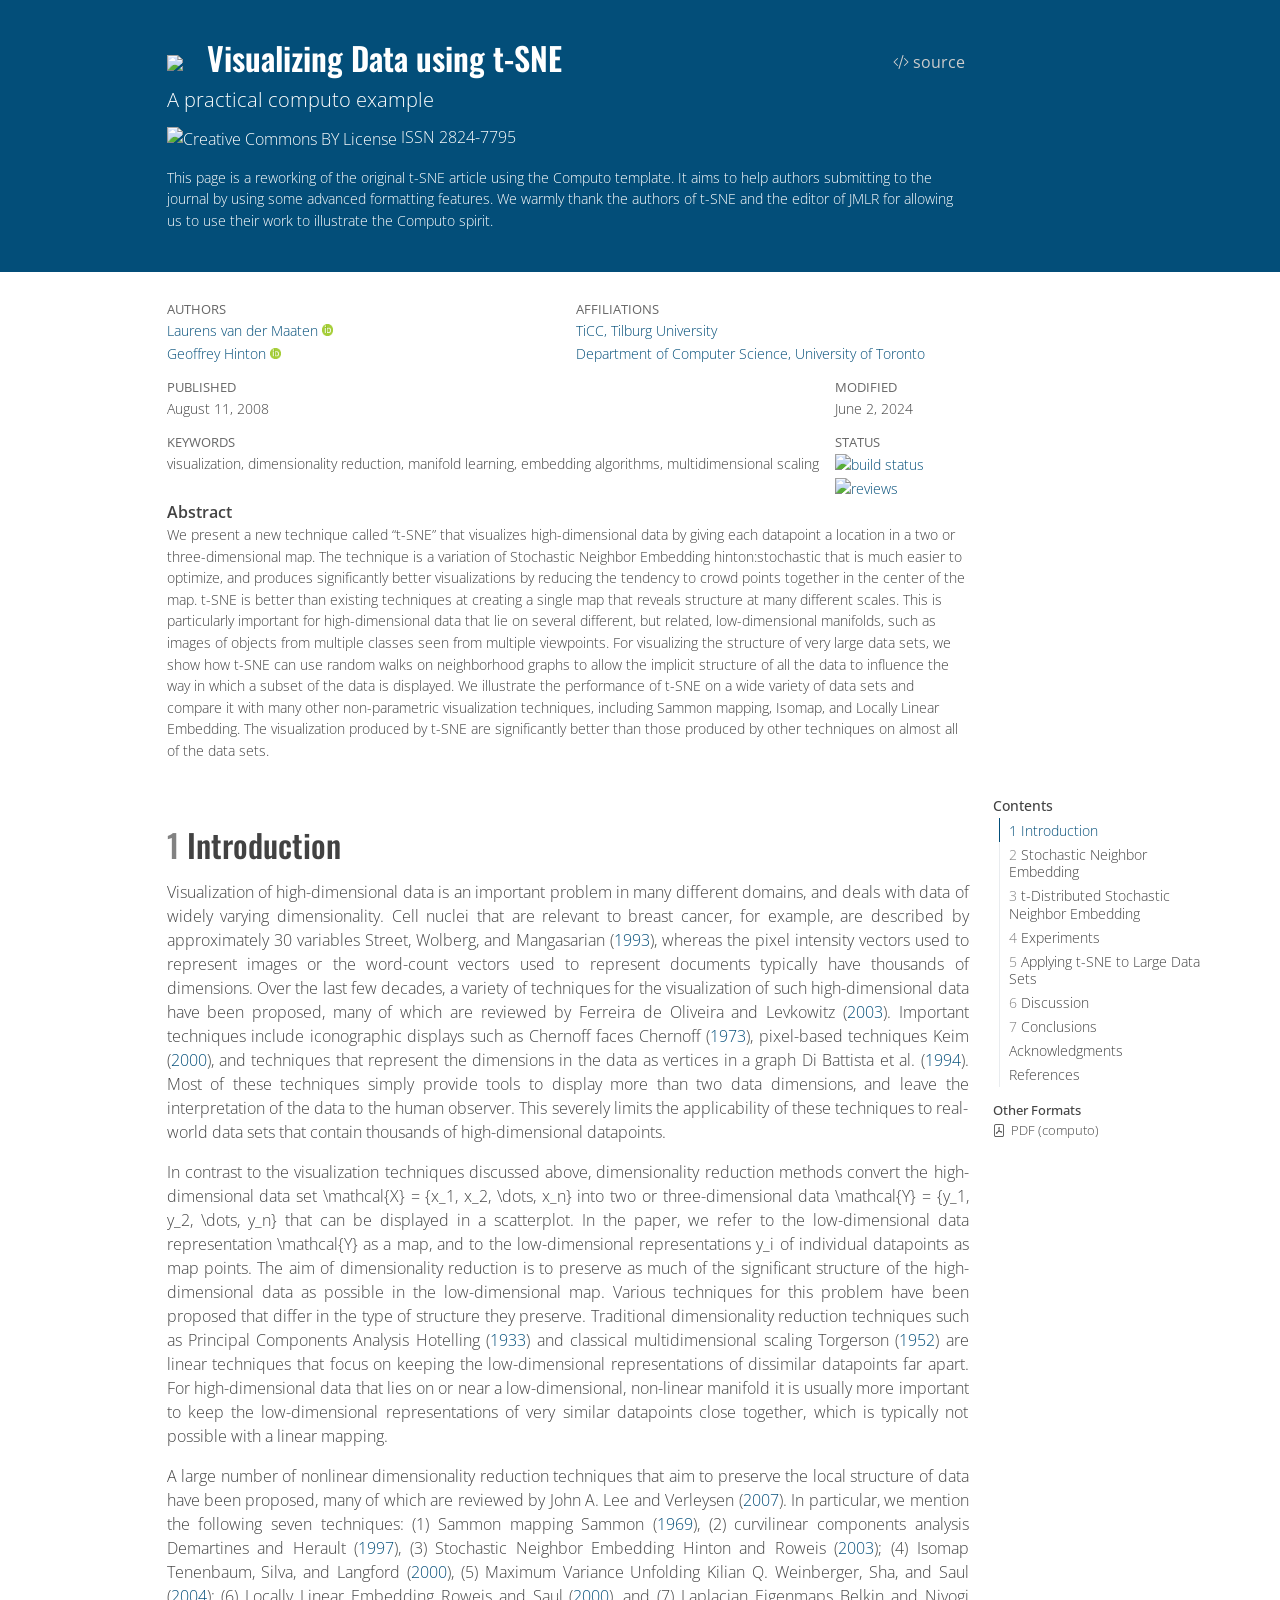
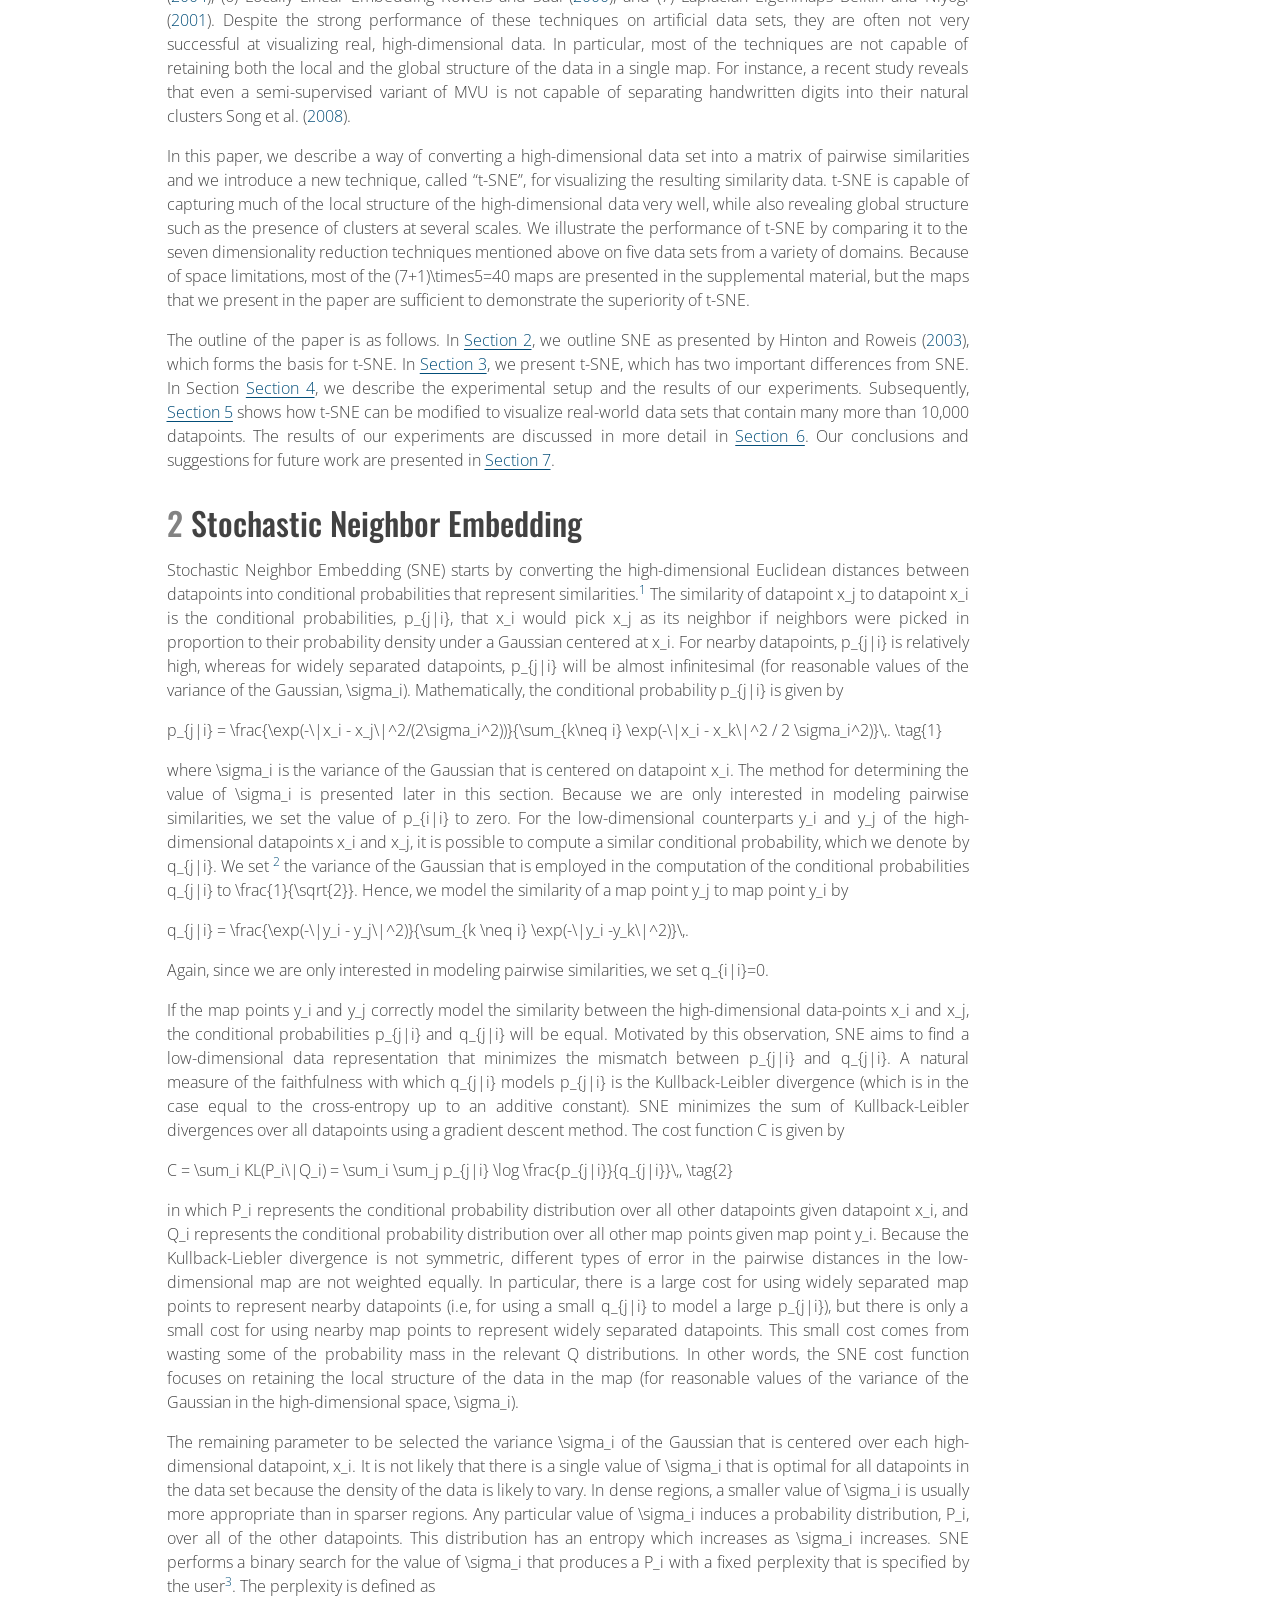
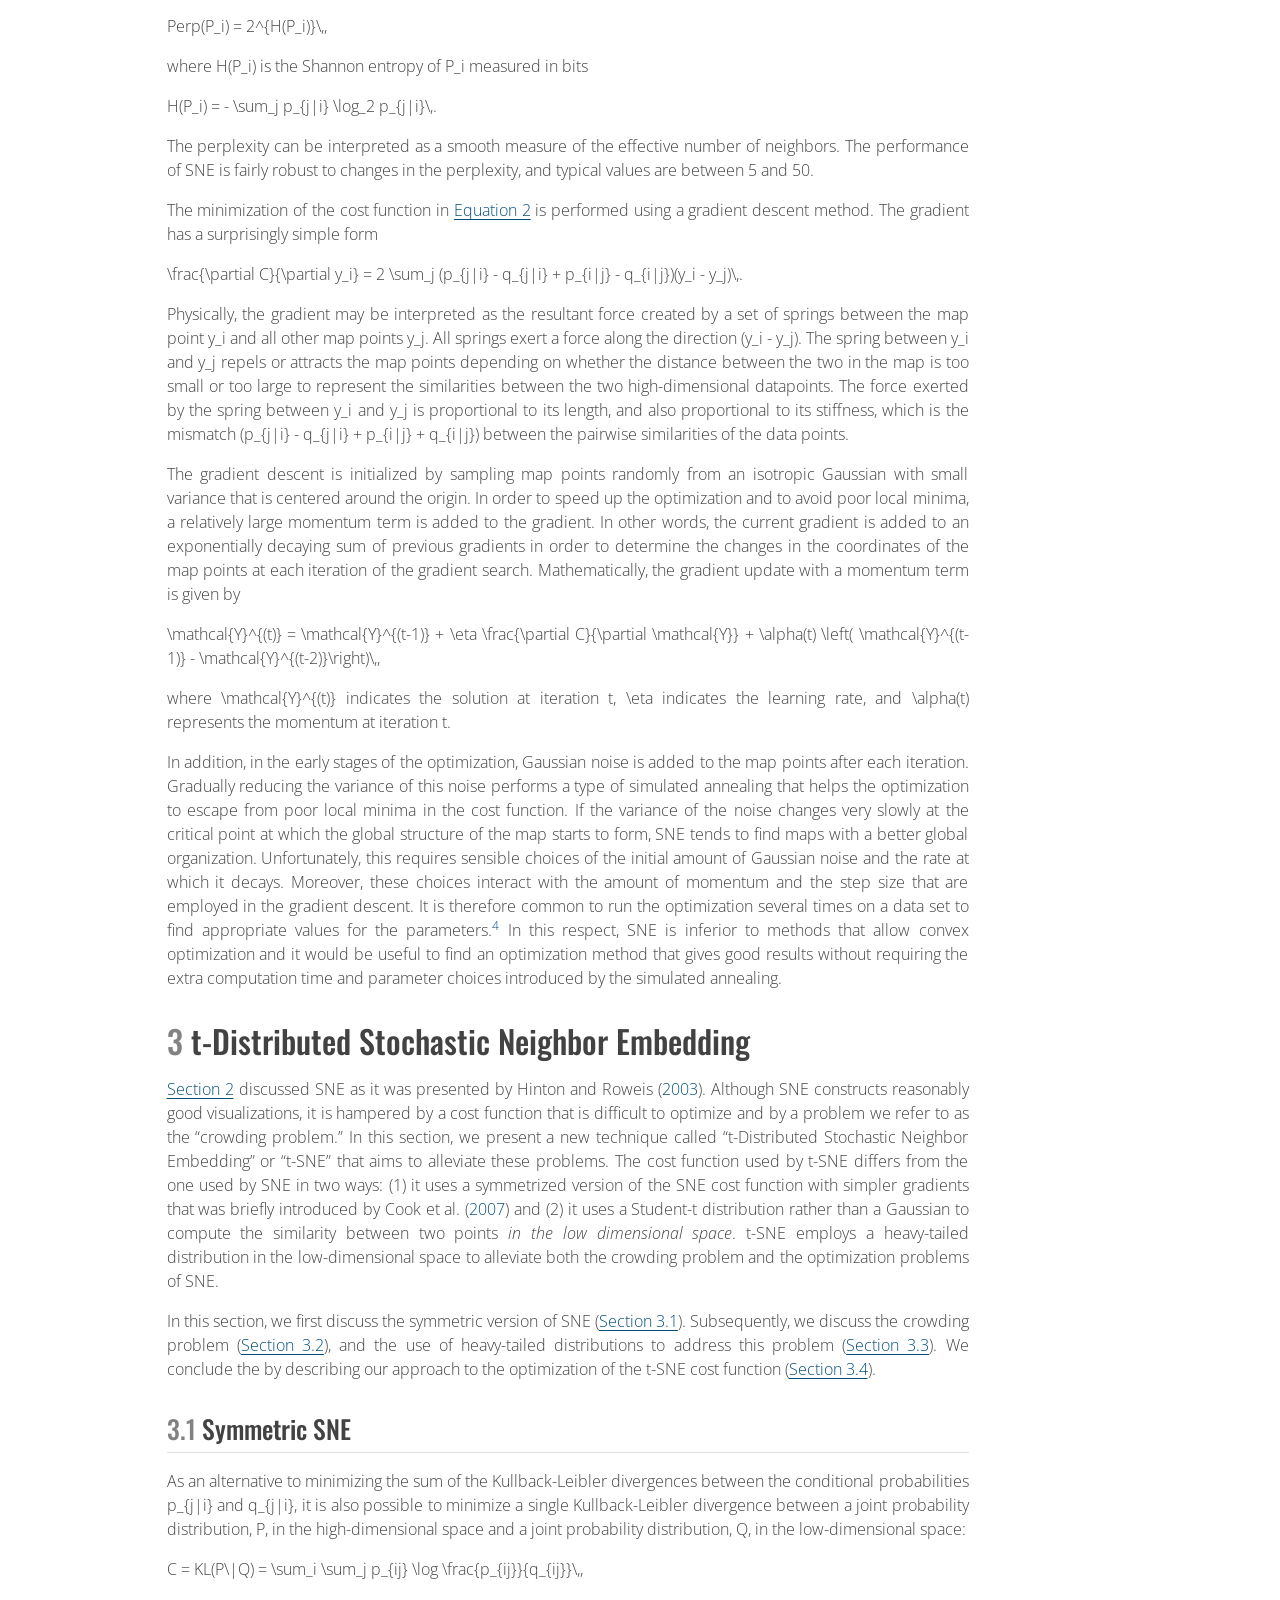
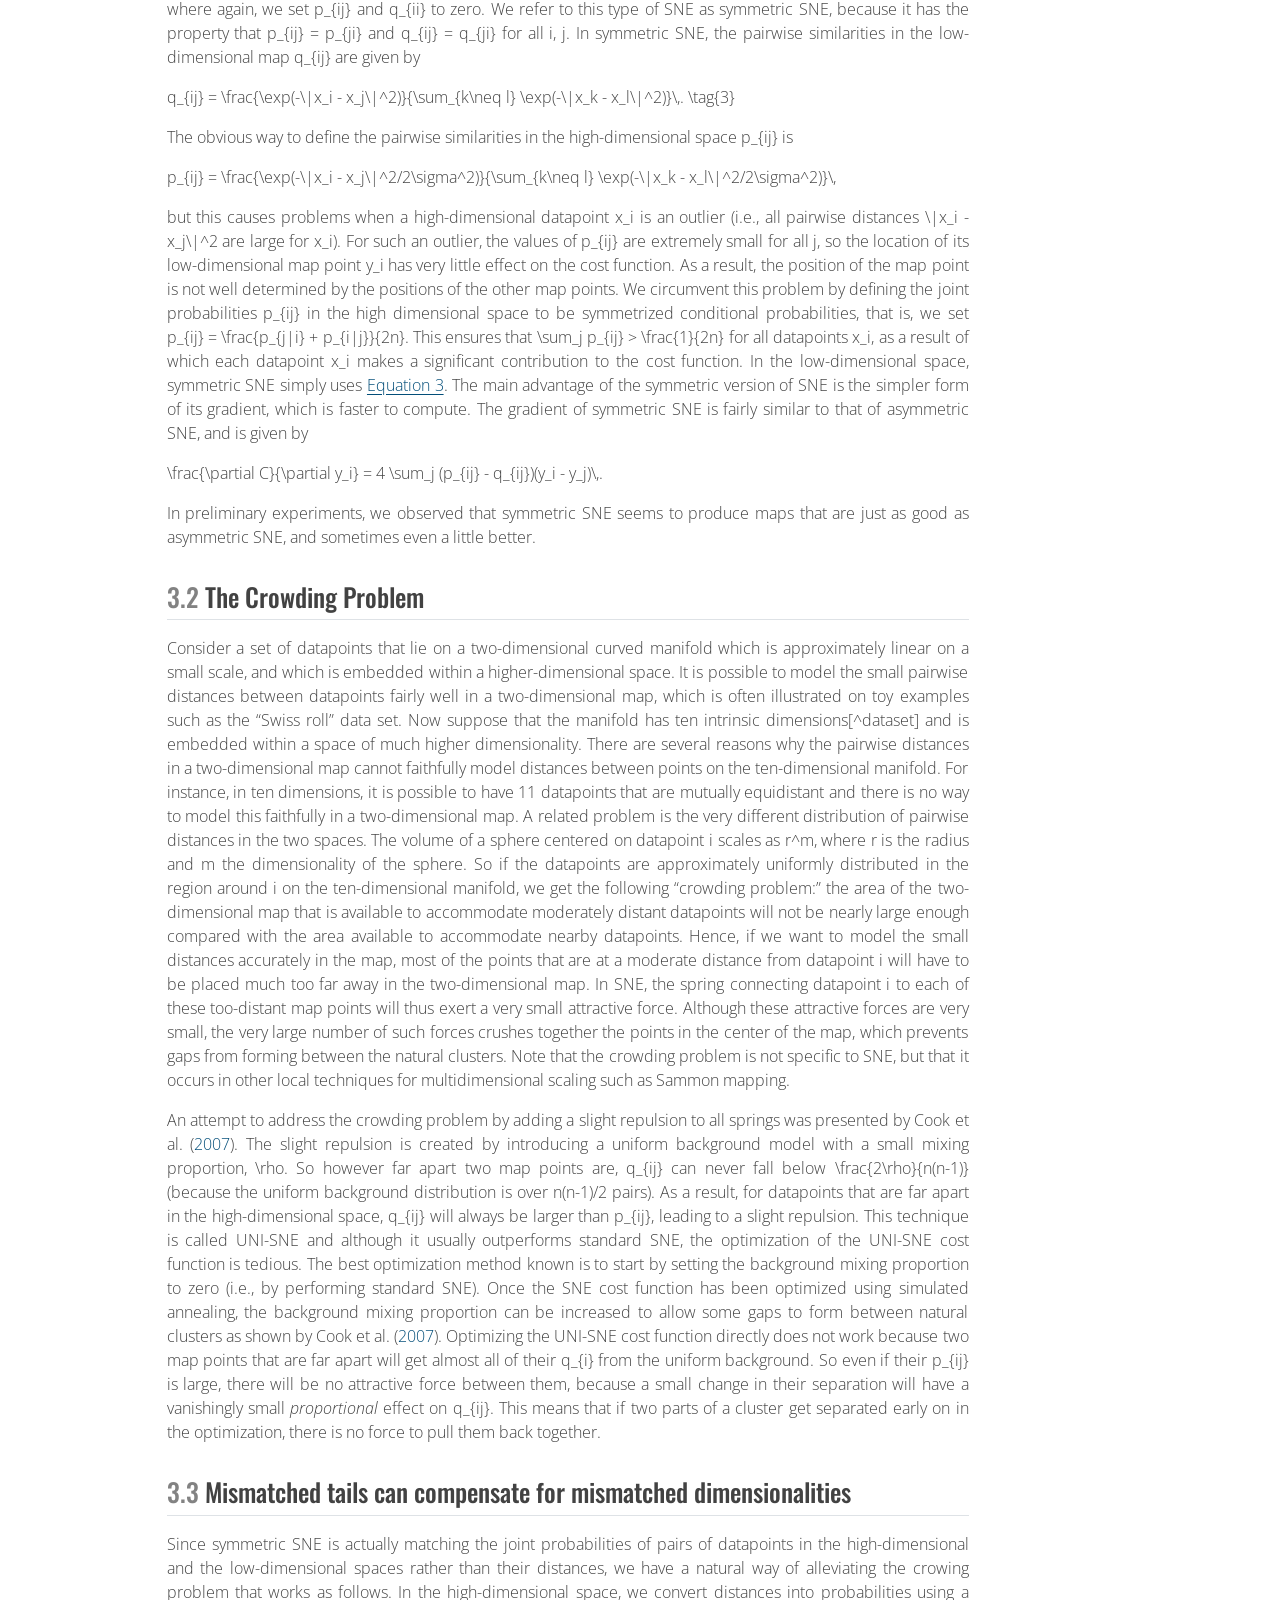
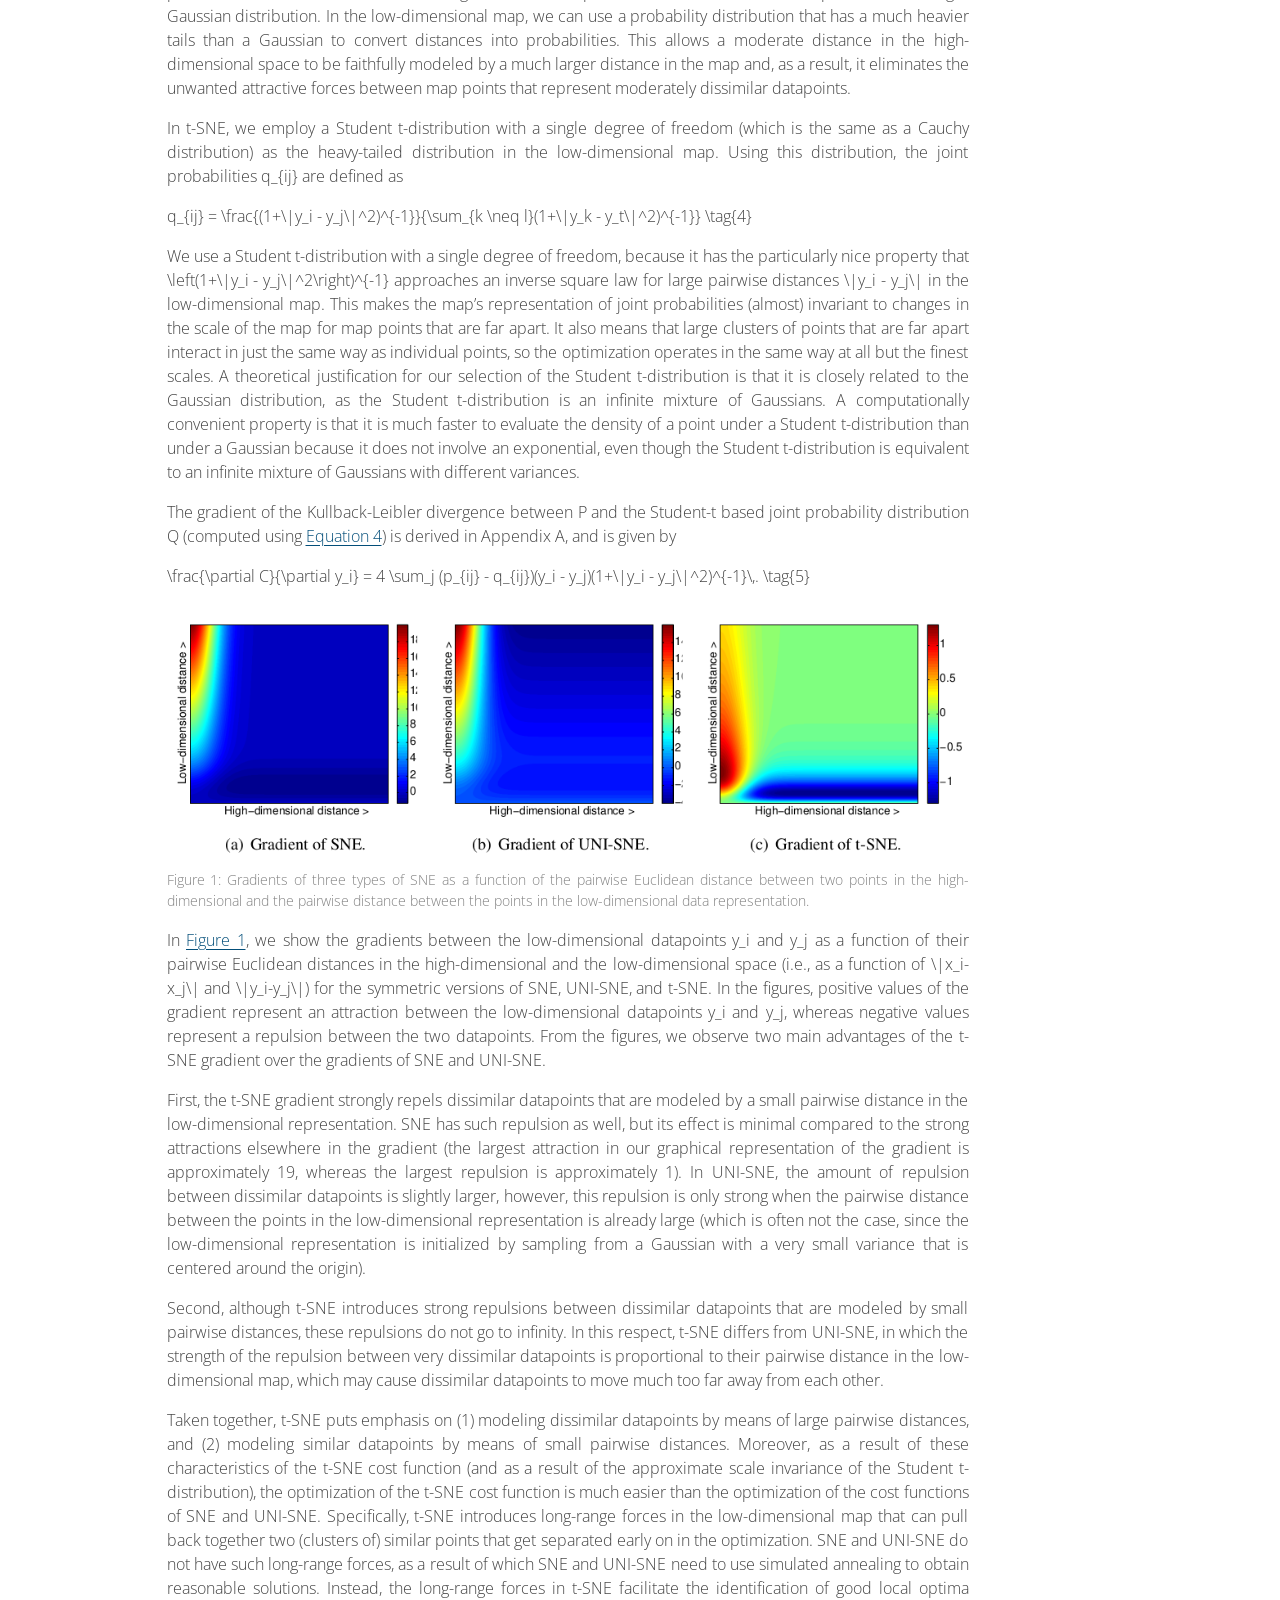
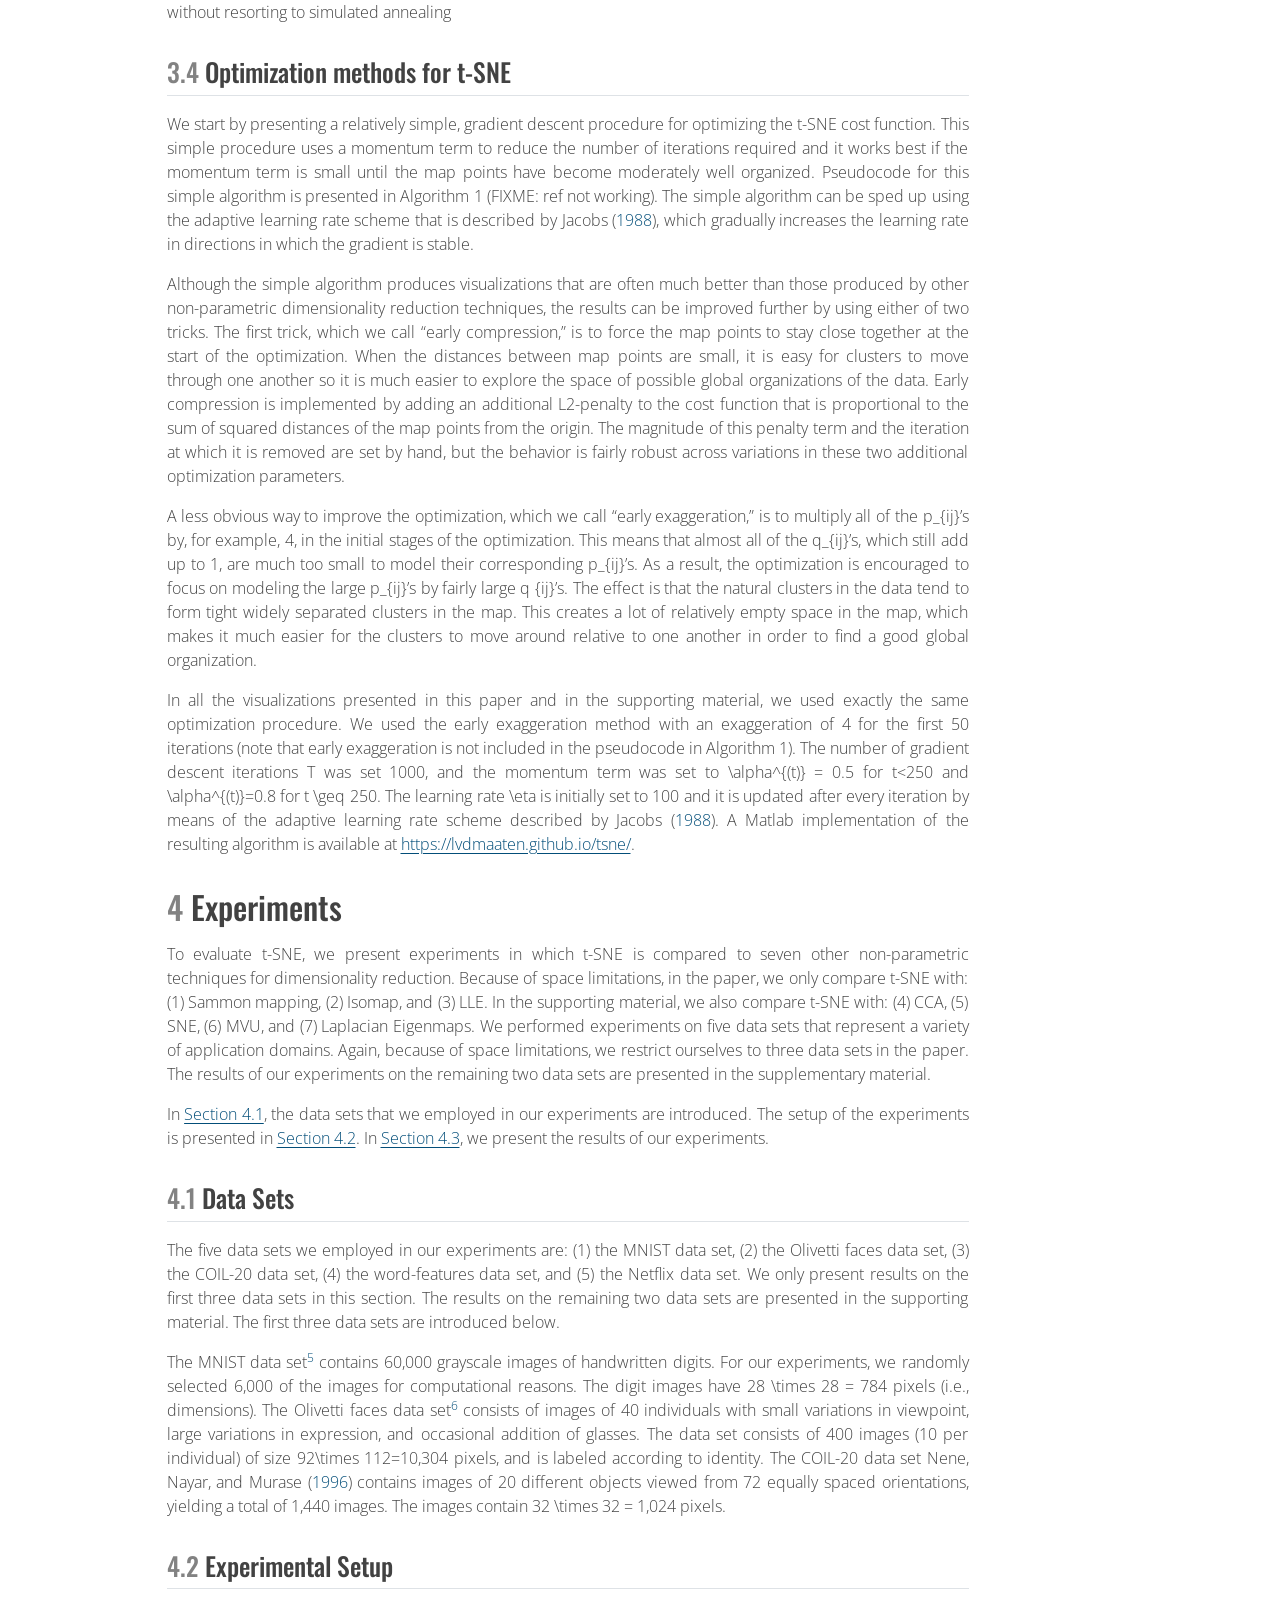
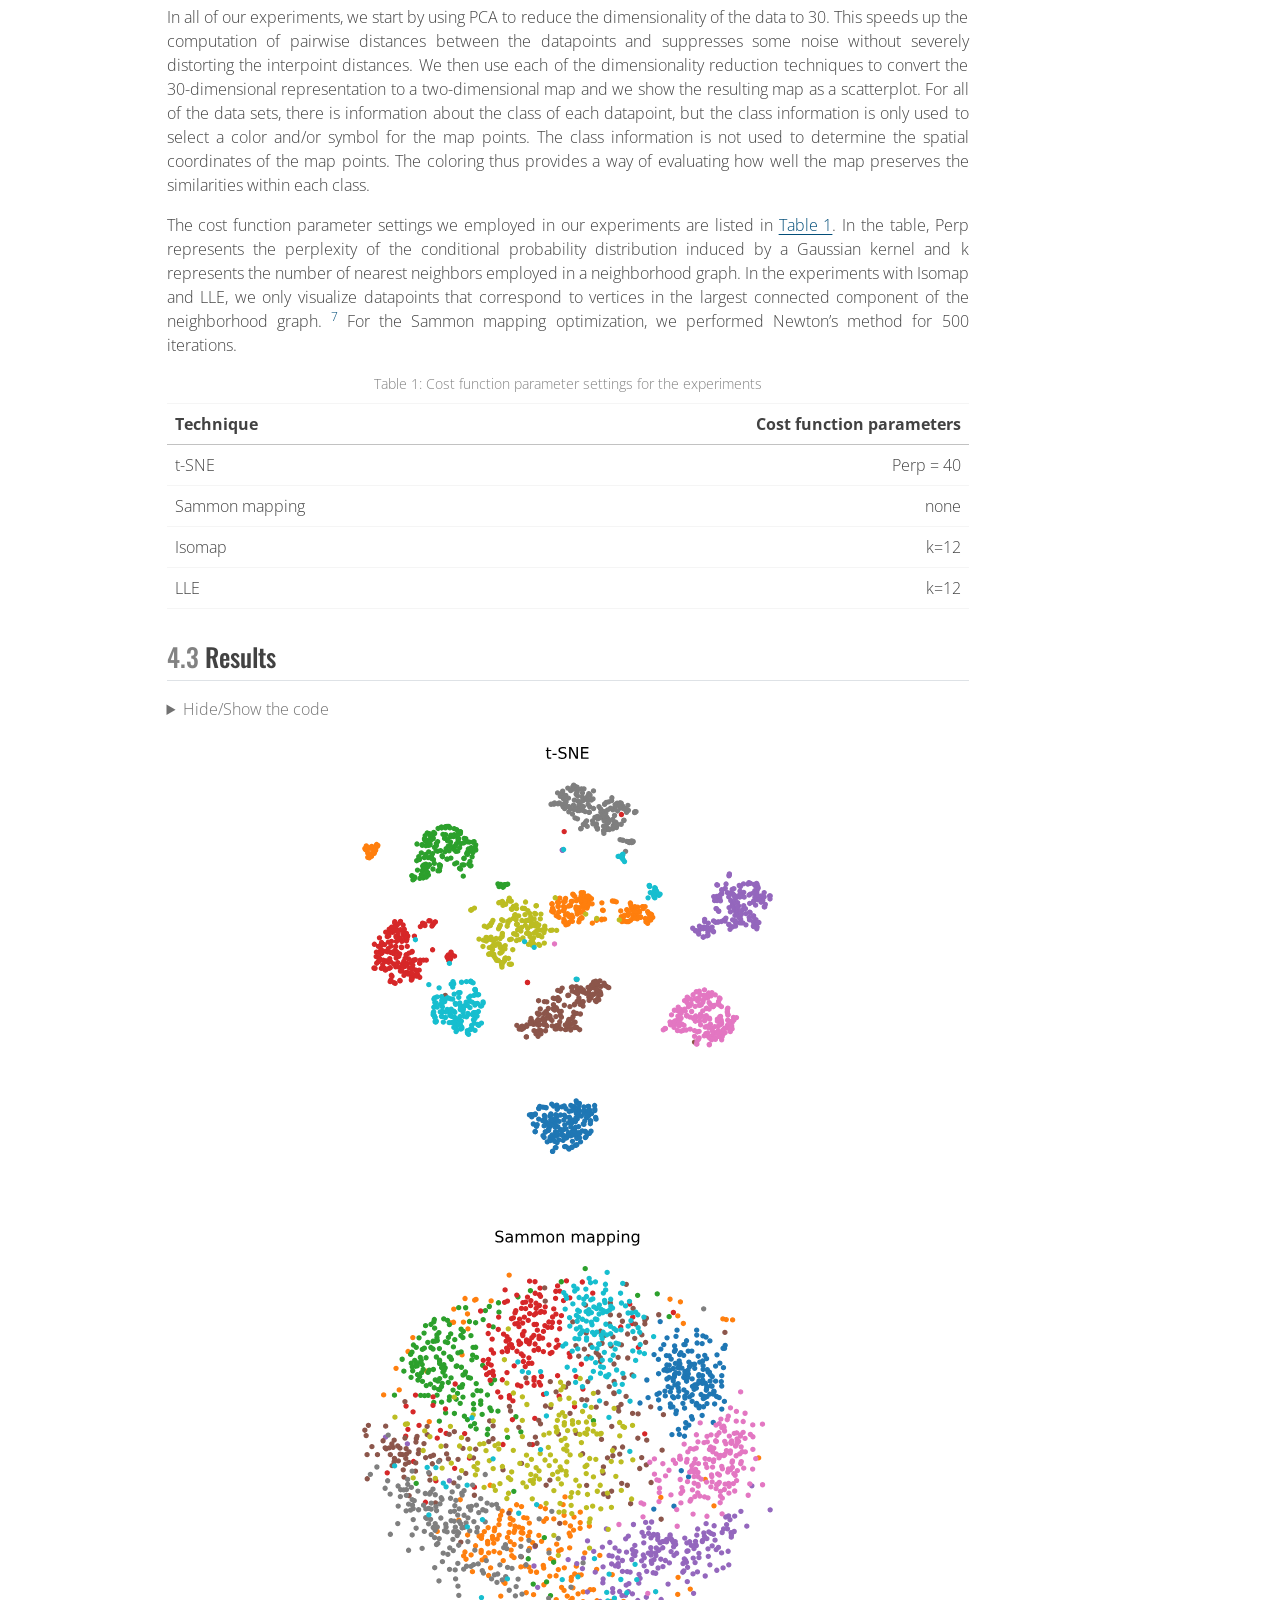
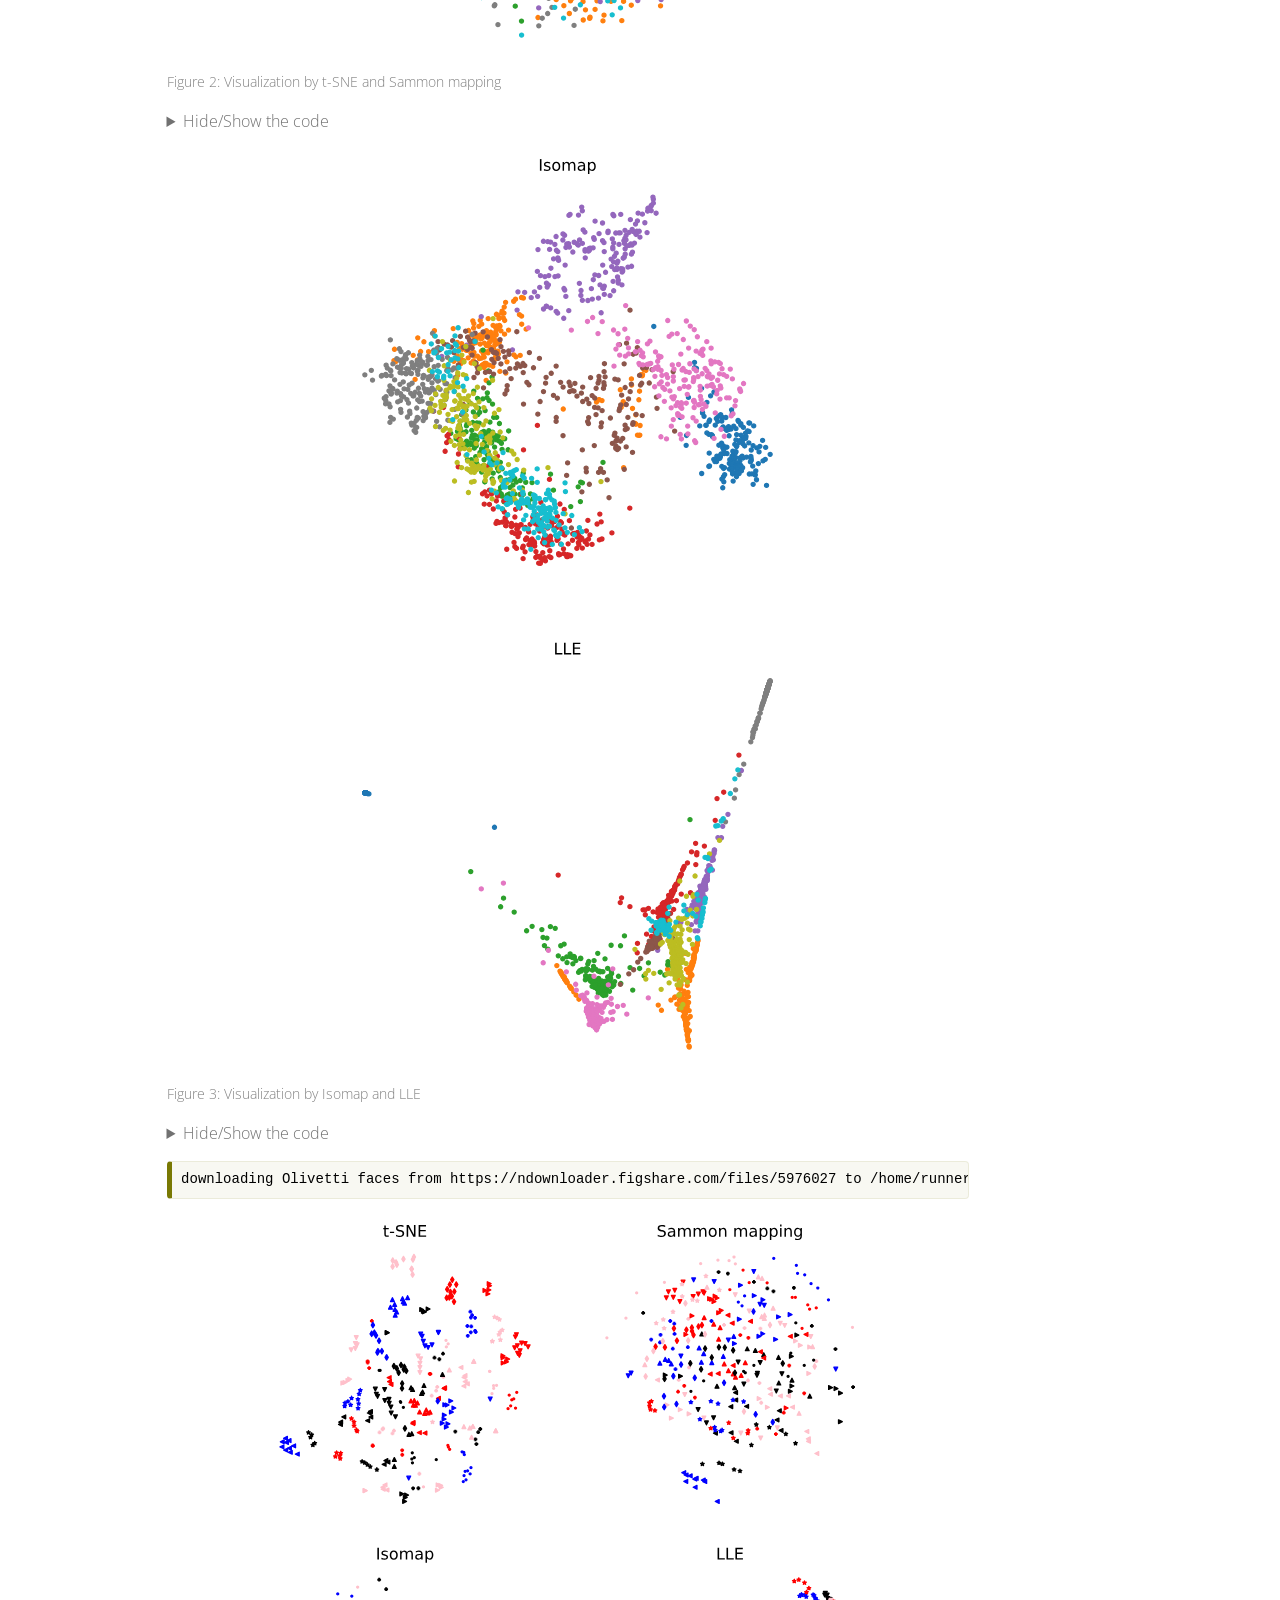
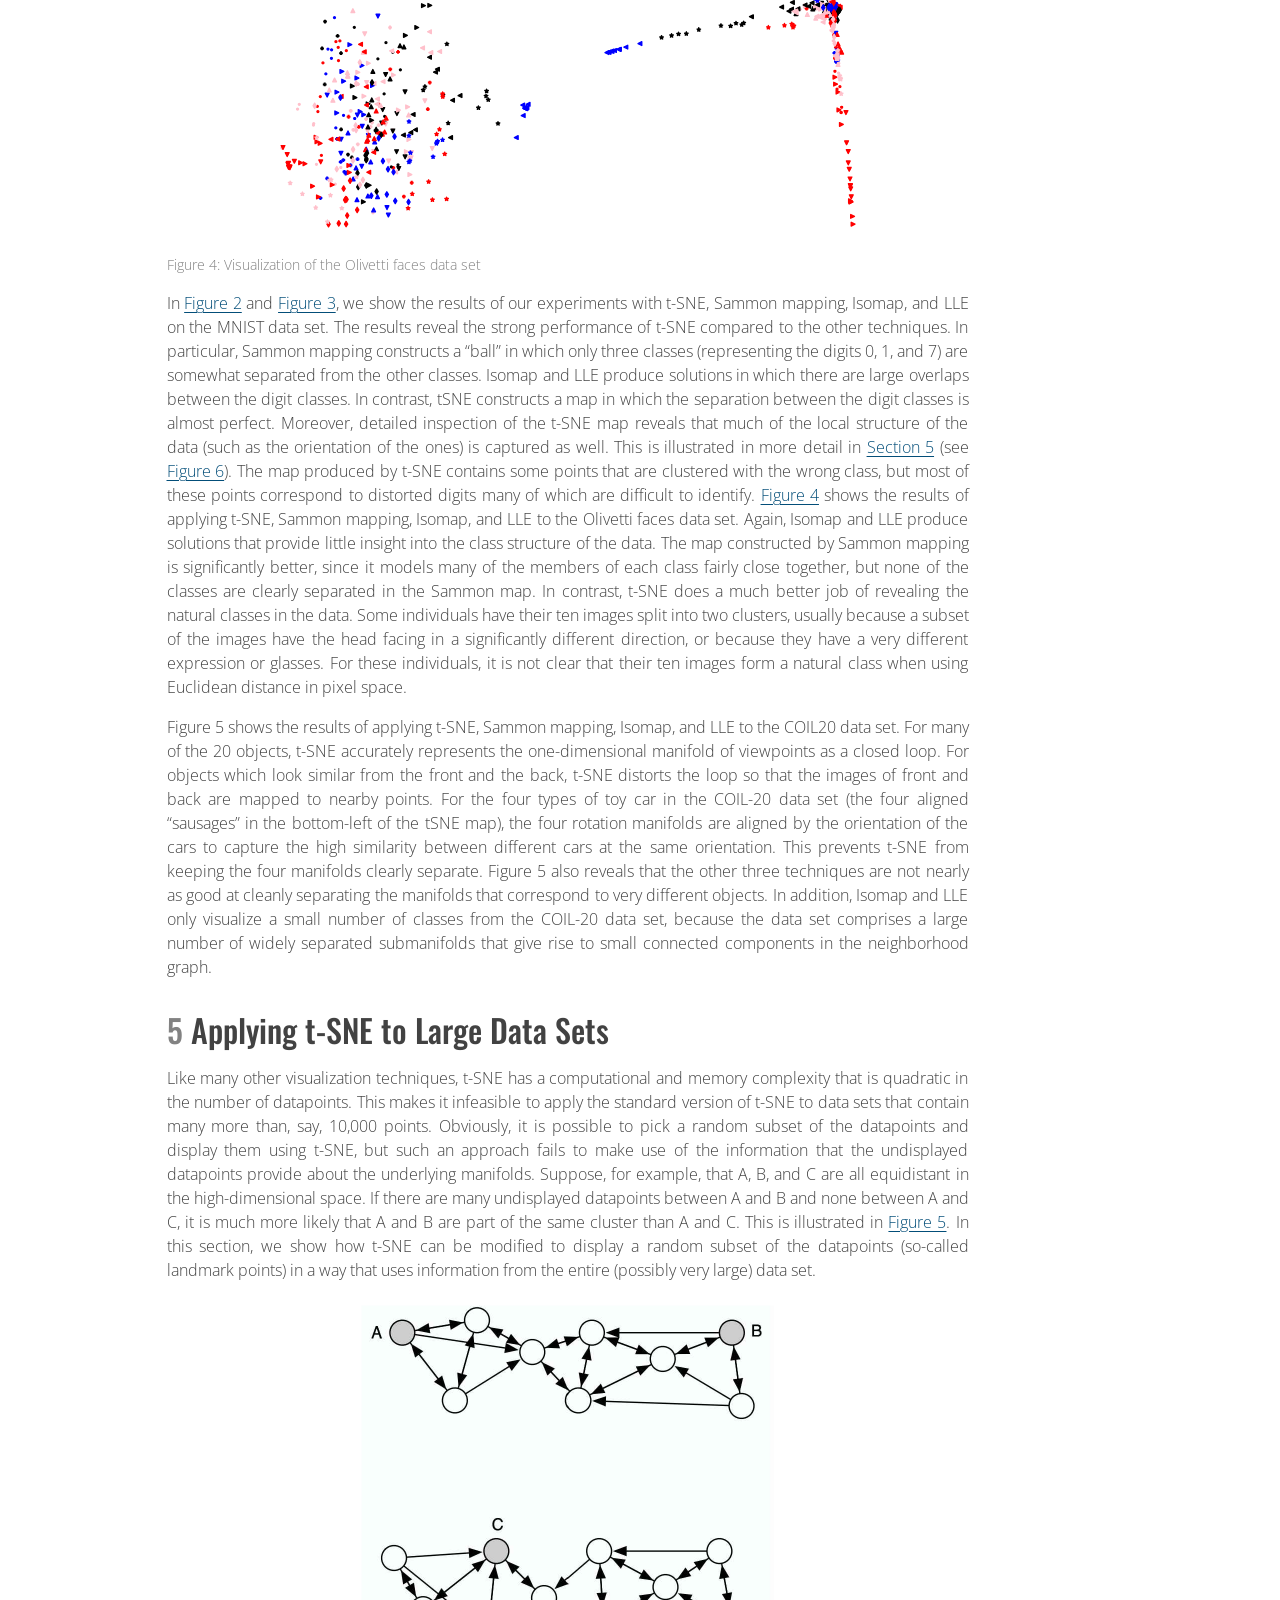
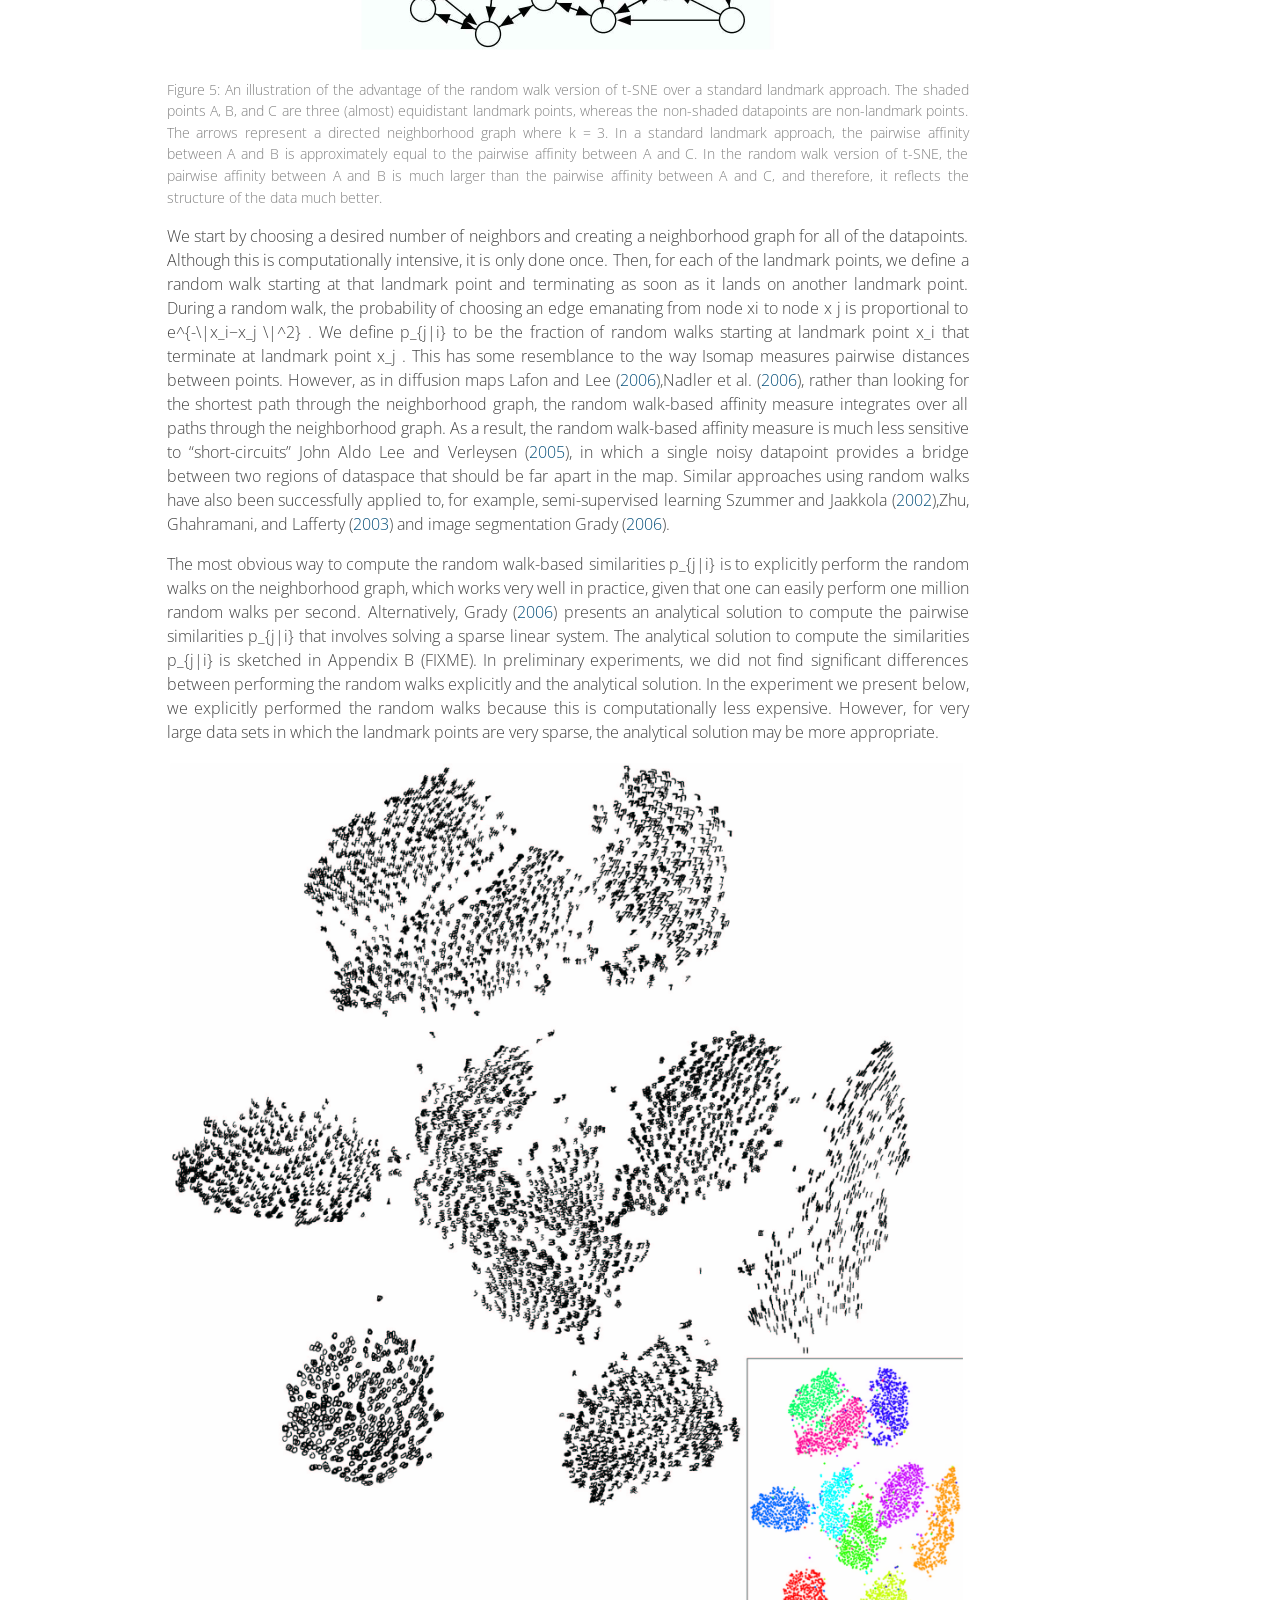
==== index.html @ fdd269fa "Built site for gh-pages" ====
<!DOCTYPE html>
<html xmlns="http://www.w3.org/1999/xhtml" lang="en" xml:lang="en"><head>

<meta charset="utf-8">
<meta name="generator" content="quarto-1.4.554">

<meta name="viewport" content="width=device-width, initial-scale=1.0, user-scalable=yes">

<meta name="author" content="Laurens van der Maaten">
<meta name="author" content="Geoffrey Hinton">
<meta name="dcterms.date" content="2008-08-11">
<meta name="keywords" content="visualization, dimensionality reduction, manifold learning, embedding algorithms, multidimensional scaling">
<meta name="description" content="This page is a reworking of the original t-SNE article using the Computo template. It aims to help authors submitting to the journal by using some advanced formatting features. We warmly thank the authors of t-SNE and the editor of JMLR for allowing us to use their work to illustrate the Computo spirit.">

<title>Visualizing Data using t-SNE</title>
<style>
code{white-space: pre-wrap;}
span.smallcaps{font-variant: small-caps;}
div.columns{display: flex; gap: min(4vw, 1.5em);}
div.column{flex: auto; overflow-x: auto;}
div.hanging-indent{margin-left: 1.5em; text-indent: -1.5em;}
ul.task-list{list-style: none;}
ul.task-list li input[type="checkbox"] {
  width: 0.8em;
  margin: 0 0.8em 0.2em -1em; /* quarto-specific, see https://github.com/quarto-dev/quarto-cli/issues/4556 */ 
  vertical-align: middle;
}
/* CSS for syntax highlighting */
pre > code.sourceCode { white-space: pre; position: relative; }
pre > code.sourceCode > span { line-height: 1.25; }
pre > code.sourceCode > span:empty { height: 1.2em; }
.sourceCode { overflow: visible; }
code.sourceCode > span { color: inherit; text-decoration: inherit; }
div.sourceCode { margin: 1em 0; }
pre.sourceCode { margin: 0; }
@media screen {
div.sourceCode { overflow: auto; }
}
@media print {
pre > code.sourceCode { white-space: pre-wrap; }
pre > code.sourceCode > span { text-indent: -5em; padding-left: 5em; }
}
pre.numberSource code
  { counter-reset: source-line 0; }
pre.numberSource code > span
  { position: relative; left: -4em; counter-increment: source-line; }
pre.numberSource code > span > a:first-child::before
  { content: counter(source-line);
    position: relative; left: -1em; text-align: right; vertical-align: baseline;
    border: none; display: inline-block;
    -webkit-touch-callout: none; -webkit-user-select: none;
    -khtml-user-select: none; -moz-user-select: none;
    -ms-user-select: none; user-select: none;
    padding: 0 4px; width: 4em;
  }
pre.numberSource { margin-left: 3em;  padding-left: 4px; }
div.sourceCode
  {   }
@media screen {
pre > code.sourceCode > span > a:first-child::before { text-decoration: underline; }
}
/* CSS for citations */
div.csl-bib-body { }
div.csl-entry {
  clear: both;
  margin-bottom: 0em;
}
.hanging-indent div.csl-entry {
  margin-left:2em;
  text-indent:-2em;
}
div.csl-left-margin {
  min-width:2em;
  float:left;
}
div.csl-right-inline {
  margin-left:2em;
  padding-left:1em;
}
div.csl-indent {
  margin-left: 2em;
}</style>


<script src="published-paper-tsne_files/libs/clipboard/clipboard.min.js"></script>
<script src="published-paper-tsne_files/libs/quarto-html/quarto.js"></script>
<script src="published-paper-tsne_files/libs/quarto-html/popper.min.js"></script>
<script src="published-paper-tsne_files/libs/quarto-html/tippy.umd.min.js"></script>
<script src="published-paper-tsne_files/libs/quarto-html/anchor.min.js"></script>
<link href="published-paper-tsne_files/libs/quarto-html/tippy.css" rel="stylesheet">
<link href="published-paper-tsne_files/libs/quarto-html/quarto-syntax-highlighting.css" rel="stylesheet" id="quarto-text-highlighting-styles">
<script src="published-paper-tsne_files/libs/bootstrap/bootstrap.min.js"></script>
<link href="published-paper-tsne_files/libs/bootstrap/bootstrap-icons.css" rel="stylesheet">
<link href="published-paper-tsne_files/libs/bootstrap/bootstrap.min.css" rel="stylesheet" id="quarto-bootstrap" data-mode="light">
<script src="published-paper-tsne_files/libs/quarto-contrib/pseudocode-2.4/pseudocode.min.js"></script>
<link href="published-paper-tsne_files/libs/quarto-contrib/pseudocode-2.4/pseudocode.min.css" rel="stylesheet">
<style>

      .quarto-title-block .quarto-title-banner h1,
      .quarto-title-block .quarto-title-banner h2,
      .quarto-title-block .quarto-title-banner h3,
      .quarto-title-block .quarto-title-banner h4,
      .quarto-title-block .quarto-title-banner h5,
      .quarto-title-block .quarto-title-banner h6
      {
        color: #FFFFFF;
      }

      .quarto-title-block .quarto-title-banner {
        color: #FFFFFF;
background: #034E79;
      }
</style>

  <script>window.backupDefine = window.define; window.define = undefined;</script><script src="https://cdn.jsdelivr.net/npm/katex@0.15.1/dist/katex.min.js"></script>
  <script>document.addEventListener("DOMContentLoaded", function () {
 var mathElements = document.getElementsByClassName("math");
 var macros = [];
 for (var i = 0; i < mathElements.length; i++) {
  var texText = mathElements[i].firstChild;
  if (mathElements[i].tagName == "SPAN") {
   katex.render(texText.data, mathElements[i], {
    displayMode: mathElements[i].classList.contains('display'),
    throwOnError: false,
    macros: macros,
    fleqn: false
   });
}}});
  </script>
  <script>window.define = window.backupDefine; window.backupDefine = undefined;</script><link rel="stylesheet" href="https://cdn.jsdelivr.net/npm/katex@0.15.1/dist/katex.min.css">

<script type="text/javascript">
const typesetMath = (el) => {
  if (window.MathJax) {
    // MathJax Typeset
    window.MathJax.typeset([el]);
  } else if (window.katex) {
    // KaTeX Render
    var mathElements = el.getElementsByClassName("math");
    var macros = [];
    for (var i = 0; i < mathElements.length; i++) {
      var texText = mathElements[i].firstChild;
      if (mathElements[i].tagName == "SPAN") {
        window.katex.render(texText.data, mathElements[i], {
          displayMode: mathElements[i].classList.contains('display'),
          throwOnError: false,
          macros: macros,
          fleqn: false
        });
      }
    }
  }
}
window.Quarto = {
  typesetMath
};
</script>

</head>

<body>

<header id="title-block-header" class="quarto-title-block default page-columns page-full">
  
  <div class="quarto-title-banner page-columns page-full">
    <div class="quarto-title column-body">
      <div class="quarto-title-block"><div><h1 class="title"><a href="https://computo.sfds.asso.fr">
        <img src="https://computo.sfds.asso.fr/assets/img/logo_notext_white.png" height="60px">
      </a> &nbsp; Visualizing Data using t-SNE</h1><button type="button" class="btn code-tools-button" id="quarto-code-tools-source"><i class="bi"></i> source</button></div></div>
            <p class="subtitle lead">A practical computo example</p>
            <p><a href="http://creativecommons.org/licenses/by/4.0/"><img src="https://i.creativecommons.org/l/by/4.0/80x15.png" alt="Creative Commons BY License"></a>
ISSN 2824-7795</p>
            <div>
        <div class="description">
          <p>This page is a reworking of the original t-SNE article using the Computo template. It aims to help authors submitting to the journal by using some advanced formatting features. We warmly thank the authors of t-SNE and the editor of JMLR for allowing us to use their work to illustrate the Computo spirit.</p>
        </div>
      </div>
                </div>
  </div>
    
    <div class="quarto-title-meta-author">
      <div class="quarto-title-meta-heading">Authors</div>
      <div class="quarto-title-meta-heading">Affiliations</div>
          
          <div class="quarto-title-meta-contents">
        <a href="https://lvdmaaten.github.io/">Laurens van der Maaten</a> <a href="https://orcid.org/0000-0002-1931-6828" class="quarto-title-author-orcid"> <img src="[data-uri]"></a>
      </div>
          
          <div class="quarto-title-meta-contents">
              <p class="affiliation">
                  <a href="https://www.tilburguniversity.edu/">
                  TiCC, Tilburg University
                  </a>
                </p>
            </div>
            <div class="quarto-title-meta-contents">
        <a href="https://www.cs.toronto.edu/~hinton/">Geoffrey Hinton</a> <a href="https://orcid.org/0000-0002-8063-7209" class="quarto-title-author-orcid"> <img src="[data-uri]"></a>
      </div>
          
          <div class="quarto-title-meta-contents">
              <p class="affiliation">
                  <a href="https://web.cs.toronto.edu/">
                  Department of Computer Science, University of Toronto
                  </a>
                </p>
            </div>
        </div>
                    
  <div class="quarto-title-meta">
                                
      <div>
      <div class="quarto-title-meta-heading">Published</div>
      <div class="quarto-title-meta-contents">
        <p class="date">August 11, 2008</p>
      </div>
    </div>
                                    
      <div>
      <div class="quarto-title-meta-heading">Modified</div>
      <div class="quarto-title-meta-contents">
        <p class="date-modified">June 2, 2024</p>
      </div>
    </div>
      
                  
      <div>
      <div class="quarto-title-meta-heading">Keywords</div>
      <div class="quarto-title-meta-contents">
        <p class="date">visualization, dimensionality reduction, manifold learning, embedding algorithms, multidimensional scaling</p>
      </div>
    </div>
    
    <div>
      <div class="quarto-title-meta-heading">Status</div>
      <div class="quarto-title-meta-contents">
              <a href="https://github.com/computorg/published-paper-tsne"><img src="https://github.com/computorg/published-paper-tsne/actions/workflows/build.yml/badge.svg" alt="build status"></a>
                    <p class="date"></p>
        <a href="https://github.com/computorg/published-paper-tsne/issues?q=is%3Aopen+is%3Aissue+label%3Areview"><img src="https://img.shields.io/badge/reviews-reports-blue" alt="reviews"></a>
            </div>
    </div>

  </div>
                                                
  <div>
    <div class="abstract">
    <div class="abstract-title">Abstract</div>
      <p>We present a new technique called “t-SNE” that visualizes high-dimensional data by giving each datapoint a location in a two or three-dimensional map. The technique is a variation of Stochastic Neighbor Embedding hinton:stochastic that is much easier to optimize, and produces significantly better visualizations by reducing the tendency to crowd points together in the center of the map. t-SNE is better than existing techniques at creating a single map that reveals structure at many different scales. This is particularly important for high-dimensional data that lie on several different, but related, low-dimensional manifolds, such as images of objects from multiple classes seen from multiple viewpoints. For visualizing the structure of very large data sets, we show how t-SNE can use random walks on neighborhood graphs to allow the implicit structure of all the data to influence the way in which a subset of the data is displayed. We illustrate the performance of t-SNE on a wide variety of data sets and compare it with many other non-parametric visualization techniques, including Sammon mapping, Isomap, and Locally Linear Embedding. The visualization produced by t-SNE are significantly better than those produced by other techniques on almost all of the data sets. <br></p>
    </div>
  </div>

  </header><div id="quarto-content" class="page-columns page-rows-contents page-layout-article">
<div id="quarto-margin-sidebar" class="sidebar margin-sidebar">
  <nav id="TOC" role="doc-toc" class="toc-active">
    <h2 id="toc-title">Contents</h2>
   
  <ul>
  <li><a href="#introduction" id="toc-introduction" class="nav-link active" data-scroll-target="#introduction"><span class="header-section-number">1</span> Introduction</a></li>
  <li><a href="#sec-sne" id="toc-sec-sne" class="nav-link" data-scroll-target="#sec-sne"><span class="header-section-number">2</span> Stochastic Neighbor Embedding</a></li>
  <li><a href="#sec-tsne" id="toc-sec-tsne" class="nav-link" data-scroll-target="#sec-tsne"><span class="header-section-number">3</span> t-Distributed Stochastic Neighbor Embedding</a>
  <ul class="collapse">
  <li><a href="#sec-symmetric_sne" id="toc-sec-symmetric_sne" class="nav-link" data-scroll-target="#sec-symmetric_sne"><span class="header-section-number">3.1</span> Symmetric SNE</a></li>
  <li><a href="#sec-crowding" id="toc-sec-crowding" class="nav-link" data-scroll-target="#sec-crowding"><span class="header-section-number">3.2</span> The Crowding Problem</a></li>
  <li><a href="#sec-heavy_tail" id="toc-sec-heavy_tail" class="nav-link" data-scroll-target="#sec-heavy_tail"><span class="header-section-number">3.3</span> Mismatched tails can compensate for mismatched dimensionalities</a></li>
  <li><a href="#sec-optimization_methods_for_tsne" id="toc-sec-optimization_methods_for_tsne" class="nav-link" data-scroll-target="#sec-optimization_methods_for_tsne"><span class="header-section-number">3.4</span> Optimization methods for t-SNE</a></li>
  </ul></li>
  <li><a href="#sec-experiments" id="toc-sec-experiments" class="nav-link" data-scroll-target="#sec-experiments"><span class="header-section-number">4</span> Experiments</a>
  <ul class="collapse">
  <li><a href="#sec-datasets" id="toc-sec-datasets" class="nav-link" data-scroll-target="#sec-datasets"><span class="header-section-number">4.1</span> Data Sets</a></li>
  <li><a href="#sec-experimental_setup" id="toc-sec-experimental_setup" class="nav-link" data-scroll-target="#sec-experimental_setup"><span class="header-section-number">4.2</span> Experimental Setup</a></li>
  <li><a href="#sec-results" id="toc-sec-results" class="nav-link" data-scroll-target="#sec-results"><span class="header-section-number">4.3</span> Results</a></li>
  </ul></li>
  <li><a href="#sec-large-data" id="toc-sec-large-data" class="nav-link" data-scroll-target="#sec-large-data"><span class="header-section-number">5</span> Applying t-SNE to Large Data Sets</a></li>
  <li><a href="#sec-discussion" id="toc-sec-discussion" class="nav-link" data-scroll-target="#sec-discussion"><span class="header-section-number">6</span> Discussion</a>
  <ul class="collapse">
  <li><a href="#sec-comparison" id="toc-sec-comparison" class="nav-link" data-scroll-target="#sec-comparison"><span class="header-section-number">6.1</span> Comparison with Related Techniques</a></li>
  <li><a href="#sec-weakness" id="toc-sec-weakness" class="nav-link" data-scroll-target="#sec-weakness"><span class="header-section-number">6.2</span> Weakness</a></li>
  </ul></li>
  <li><a href="#sec-conclusion" id="toc-sec-conclusion" class="nav-link" data-scroll-target="#sec-conclusion"><span class="header-section-number">7</span> Conclusions</a></li>
  <li><a href="#acknowledgments" id="toc-acknowledgments" class="nav-link" data-scroll-target="#acknowledgments">Acknowledgments</a></li>
  <li><a href="#references" id="toc-references" class="nav-link" data-scroll-target="#references">References</a></li>
  
  
  </ul>
<div class="quarto-alternate-formats"><h2>Other Formats</h2><ul><li><a href="published-paper-tsne.pdf"><i class="bi bi-file-pdf"></i>PDF (computo)</a></li></ul></div></nav>
</div>
<main class="content quarto-banner-title-block" id="quarto-document-content">




<section id="introduction" class="level1" data-number="1">
<h1 data-number="1"><span class="header-section-number">1</span> Introduction</h1>
<p>Visualization of high-dimensional data is an important problem in many different domains, and deals with data of widely varying dimensionality. Cell nuclei that are relevant to breast cancer, for example, are described by approximately 30 variables <span class="citation" data-cites="street:nuclear">Street, Wolberg, and Mangasarian (<a href="#ref-street:nuclear" role="doc-biblioref">1993</a>)</span>, whereas the pixel intensity vectors used to represent images or the word-count vectors used to represent documents typically have thousands of dimensions. Over the last few decades, a variety of techniques for the visualization of such high-dimensional data have been proposed, many of which are reviewed by <span class="citation" data-cites="ferreira:visual">Ferreira de Oliveira and Levkowitz (<a href="#ref-ferreira:visual" role="doc-biblioref">2003</a>)</span>. Important techniques include iconographic displays such as Chernoff faces <span class="citation" data-cites="chernoff:use">Chernoff (<a href="#ref-chernoff:use" role="doc-biblioref">1973</a>)</span>, pixel-based techniques <span class="citation" data-cites="keim:designing">Keim (<a href="#ref-keim:designing" role="doc-biblioref">2000</a>)</span>, and techniques that represent the dimensions in the data as vertices in a graph <span class="citation" data-cites="battista:algorithms">Di Battista et al. (<a href="#ref-battista:algorithms" role="doc-biblioref">1994</a>)</span>. Most of these techniques simply provide tools to display more than two data dimensions, and leave the interpretation of the data to the human observer. This severely limits the applicability of these techniques to real-world data sets that contain thousands of high-dimensional datapoints.</p>
<p>In contrast to the visualization techniques discussed above, dimensionality reduction methods convert the high-dimensional data set <span class="math inline">\mathcal{X} = {x_1,
x_2, \dots, x_n}</span> into two or three-dimensional data <span class="math inline">\mathcal{Y} = {y_1, y_2,
\dots, y_n}</span> that can be displayed in a scatterplot. In the paper, we refer to the low-dimensional data representation <span class="math inline">\mathcal{Y}</span> as a map, and to the low-dimensional representations <span class="math inline">y_i</span> of individual datapoints as map points. The aim of dimensionality reduction is to preserve as much of the significant structure of the high-dimensional data as possible in the low-dimensional map. Various techniques for this problem have been proposed that differ in the type of structure they preserve. Traditional dimensionality reduction techniques such as Principal Components Analysis <span class="citation" data-cites="hotelling:analysis">Hotelling (<a href="#ref-hotelling:analysis" role="doc-biblioref">1933</a>)</span> and classical multidimensional scaling <span class="citation" data-cites="torgerson:multidimensional">Torgerson (<a href="#ref-torgerson:multidimensional" role="doc-biblioref">1952</a>)</span> are linear techniques that focus on keeping the low-dimensional representations of dissimilar datapoints far apart. For high-dimensional data that lies on or near a low-dimensional, non-linear manifold it is usually more important to keep the low-dimensional representations of very similar datapoints close together, which is typically not possible with a linear mapping.</p>
<p>A large number of nonlinear dimensionality reduction techniques that aim to preserve the local structure of data have been proposed, many of which are reviewed by <span class="citation" data-cites="lee:nonlinear">John A. Lee and Verleysen (<a href="#ref-lee:nonlinear" role="doc-biblioref">2007</a>)</span>. In particular, we mention the following seven techniques: (1) Sammon mapping <span class="citation" data-cites="sammon:nonlinear">Sammon (<a href="#ref-sammon:nonlinear" role="doc-biblioref">1969</a>)</span>, (2) curvilinear components analysis <span class="citation" data-cites="demartines:curvilinear">Demartines and Herault (<a href="#ref-demartines:curvilinear" role="doc-biblioref">1997</a>)</span>, (3) Stochastic Neighbor Embedding <span class="citation" data-cites="hinton:stochastic">Hinton and Roweis (<a href="#ref-hinton:stochastic" role="doc-biblioref">2003</a>)</span>; (4) Isomap <span class="citation" data-cites="tenenbaum:global">Tenenbaum, Silva, and Langford (<a href="#ref-tenenbaum:global" role="doc-biblioref">2000</a>)</span>, (5) Maximum Variance Unfolding <span class="citation" data-cites="weinberger:learning">Kilian Q. Weinberger, Sha, and Saul (<a href="#ref-weinberger:learning" role="doc-biblioref">2004</a>)</span>; (6) Locally Linear Embedding <span class="citation" data-cites="roweis:nonlinear">Roweis and Saul (<a href="#ref-roweis:nonlinear" role="doc-biblioref">2000</a>)</span>, and (7) Laplacian Eigenmaps <span class="citation" data-cites="belkin:laplacian">Belkin and Niyogi (<a href="#ref-belkin:laplacian" role="doc-biblioref">2001</a>)</span>. Despite the strong performance of these techniques on artificial data sets, they are often not very successful at visualizing real, high-dimensional data. In particular, most of the techniques are not capable of retaining both the local and the global structure of the data in a single map. For instance, a recent study reveals that even a semi-supervised variant of MVU is not capable of separating handwritten digits into their natural clusters <span class="citation" data-cites="song:colored">Song et al. (<a href="#ref-song:colored" role="doc-biblioref">2008</a>)</span>.</p>
<p>In this paper, we describe a way of converting a high-dimensional data set into a matrix of pairwise similarities and we introduce a new technique, called “t-SNE”, for visualizing the resulting similarity data. t-SNE is capable of capturing much of the local structure of the high-dimensional data very well, while also revealing global structure such as the presence of clusters at several scales. We illustrate the performance of t-SNE by comparing it to the seven dimensionality reduction techniques mentioned above on five data sets from a variety of domains. Because of space limitations, most of the <span class="math inline">(7+1)\times5=40</span> maps are presented in the supplemental material, but the maps that we present in the paper are sufficient to demonstrate the superiority of t-SNE.</p>
<p>The outline of the paper is as follows. In <a href="#sec-sne" class="quarto-xref">Section&nbsp;2</a>, we outline SNE as presented by <span class="citation" data-cites="hinton:stochastic">Hinton and Roweis (<a href="#ref-hinton:stochastic" role="doc-biblioref">2003</a>)</span>, which forms the basis for t-SNE. In <a href="#sec-tsne" class="quarto-xref">Section&nbsp;3</a>, we present t-SNE, which has two important differences from SNE. In Section <a href="#sec-experiments" class="quarto-xref">Section&nbsp;4</a>, we describe the experimental setup and the results of our experiments. Subsequently, <a href="#sec-large-data" class="quarto-xref">Section&nbsp;5</a> shows how t-SNE can be modified to visualize real-world data sets that contain many more than 10,000 datapoints. The results of our experiments are discussed in more detail in <a href="#sec-discussion" class="quarto-xref">Section&nbsp;6</a>. Our conclusions and suggestions for future work are presented in <a href="#sec-conclusion" class="quarto-xref">Section&nbsp;7</a>.</p>
</section>
<section id="sec-sne" class="level1" data-number="2">
<h1 data-number="2"><span class="header-section-number">2</span> Stochastic Neighbor Embedding</h1>
<p>Stochastic Neighbor Embedding (SNE) starts by converting the high-dimensional Euclidean distances between datapoints into conditional probabilities that represent similarities.<a href="#fn1" class="footnote-ref" id="fnref1" role="doc-noteref"><sup>1</sup></a> The similarity of datapoint <span class="math inline">x_j</span> to datapoint <span class="math inline">x_i</span> is the conditional probabilities, <span class="math inline">p_{j|i}</span>, that <span class="math inline">x_i</span> would pick <span class="math inline">x_j</span> as its neighbor if neighbors were picked in proportion to their probability density under a Gaussian centered at <span class="math inline">x_i</span>. For nearby datapoints, <span class="math inline">p_{j|i}</span> is relatively high, whereas for widely separated datapoints, <span class="math inline">p_{j|i}</span> will be almost infinitesimal (for reasonable values of the variance of the Gaussian, <span class="math inline">\sigma_i</span>). Mathematically, the conditional probability <span class="math inline">p_{j|i}</span> is given by</p>
<p><span id="eq-sne_large_space"><span class="math display">
p_{j|i} = \frac{\exp(-\|x_i - x_j\|^2/(2\sigma_i^2))}{\sum_{k\neq i} \exp(-\|x_i
- x_k\|^2 / 2 \sigma_i^2)}\,.
\tag{1}</span></span></p>
<p>where <span class="math inline">\sigma_i</span> is the variance of the Gaussian that is centered on datapoint <span class="math inline">x_i</span>. The method for determining the value of <span class="math inline">\sigma_i</span> is presented later in this section. Because we are only interested in modeling pairwise similarities, we set the value of <span class="math inline">p_{i|i}</span> to zero. For the low-dimensional counterparts <span class="math inline">y_i</span> and <span class="math inline">y_j</span> of the high-dimensional datapoints <span class="math inline">x_i</span> and <span class="math inline">x_j</span>, it is possible to compute a similar conditional probability, which we denote by <span class="math inline">q_{j|i}</span>. We set <a href="#fn2" class="footnote-ref" id="fnref2" role="doc-noteref"><sup>2</sup></a> the variance of the Gaussian that is employed in the computation of the conditional probabilities <span class="math inline">q_{j|i}</span> to <span class="math inline">\frac{1}{\sqrt{2}}</span>. Hence, we model the similarity of a map point <span class="math inline">y_j</span> to map point <span class="math inline">y_i</span> by</p>
<p><span class="math display">
q_{j|i} = \frac{\exp(-\|y_i - y_j\|^2)}{\sum_{k \neq i} \exp(-\|y_i
-y_k\|^2)}\,.
</span></p>
<p>Again, since we are only interested in modeling pairwise similarities, we set <span class="math inline">q_{i|i}=0</span>.</p>
<p>If the map points <span class="math inline">y_i</span> and <span class="math inline">y_j</span> correctly model the similarity between the high-dimensional data-points <span class="math inline">x_i</span> and <span class="math inline">x_j</span>, the conditional probabilities <span class="math inline">p_{j|i}</span> and <span class="math inline">q_{j|i}</span> will be equal. Motivated by this observation, SNE aims to find a low-dimensional data representation that minimizes the mismatch between <span class="math inline">p_{j|i}</span> and <span class="math inline">q_{j|i}</span>. A natural measure of the faithfulness with which <span class="math inline">q_{j|i}</span> models <span class="math inline">p_{j|i}</span> is the Kullback-Leibler divergence (which is in the case equal to the cross-entropy up to an additive constant). SNE minimizes the sum of Kullback-Leibler divergences over all datapoints using a gradient descent method. The cost function <span class="math inline">C</span> is given by</p>
<p><span id="eq-sne_cost_function"><span class="math display">
C = \sum_i KL(P_i\|Q_i) = \sum_i \sum_j p_{j|i} \log
\frac{p_{j|i}}{q_{j|i}}\,,
\tag{2}</span></span></p>
<p>in which <span class="math inline">P_i</span> represents the conditional probability distribution over all other datapoints given datapoint <span class="math inline">x_i</span>, and <span class="math inline">Q_i</span> represents the conditional probability distribution over all other map points given map point <span class="math inline">y_i</span>. Because the Kullback-Liebler divergence is not symmetric, different types of error in the pairwise distances in the low-dimensional map are not weighted equally. In particular, there is a large cost for using widely separated map points to represent nearby datapoints (i.e, for using a small <span class="math inline">q_{j|i}</span> to model a large <span class="math inline">p_{j|i}</span>), but there is only a small cost for using nearby map points to represent widely separated datapoints. This small cost comes from wasting some of the probability mass in the relevant <span class="math inline">Q</span> distributions. In other words, the SNE cost function focuses on retaining the local structure of the data in the map (for reasonable values of the variance of the Gaussian in the high-dimensional space, <span class="math inline">\sigma_i</span>).</p>
<p>The remaining parameter to be selected the variance <span class="math inline">\sigma_i</span> of the Gaussian that is centered over each high-dimensional datapoint, <span class="math inline">x_i</span>. It is not likely that there is a single value of <span class="math inline">\sigma_i</span> that is optimal for all datapoints in the data set because the density of the data is likely to vary. In dense regions, a smaller value of <span class="math inline">\sigma_i</span> is usually more appropriate than in sparser regions. Any particular value of <span class="math inline">\sigma_i</span> induces a probability distribution, <span class="math inline">P_i</span>, over all of the other datapoints. This distribution has an entropy which increases as <span class="math inline">\sigma_i</span> increases. SNE performs a binary search for the value of <span class="math inline">\sigma_i</span> that produces a <span class="math inline">P_i</span> with a fixed perplexity that is specified by the user<a href="#fn3" class="footnote-ref" id="fnref3" role="doc-noteref"><sup>3</sup></a>. The perplexity is defined as</p>
<p><span class="math display">
Perp(P_i) = 2^{H(P_i)}\,,
</span></p>
<p>where <span class="math inline">H(P_i)</span> is the Shannon entropy of <span class="math inline">P_i</span> measured in bits</p>
<p><span class="math display">
H(P_i) = - \sum_j p_{j|i} \log_2 p_{j|i}\,.
</span></p>
<p>The perplexity can be interpreted as a smooth measure of the effective number of neighbors. The performance of SNE is fairly robust to changes in the perplexity, and typical values are between 5 and 50.</p>
<p>The minimization of the cost function in <a href="#eq-sne_cost_function" class="quarto-xref">Equation&nbsp;2</a> is performed using a gradient descent method. The gradient has a surprisingly simple form</p>
<p><span class="math display">
\frac{\partial C}{\partial y_i} = 2 \sum_j (p_{j|i} - q_{j|i} + p_{i|j} -
q_{i|j})(y_i - y_j)\,.
</span></p>
<p>Physically, the gradient may be interpreted as the resultant force created by a set of springs between the map point <span class="math inline">y_i</span> and all other map points <span class="math inline">y_j</span>. All springs exert a force along the direction <span class="math inline">(y_i - y_j)</span>. The spring between <span class="math inline">y_i</span> and <span class="math inline">y_j</span> repels or attracts the map points depending on whether the distance between the two in the map is too small or too large to represent the similarities between the two high-dimensional datapoints. The force exerted by the spring between <span class="math inline">y_i</span> and <span class="math inline">y_j</span> is proportional to its length, and also proportional to its stiffness, which is the mismatch <span class="math inline">(p_{j|i} -
q_{j|i} + p_{i|j} + q_{i|j})</span> between the pairwise similarities of the data points.</p>
<p>The gradient descent is initialized by sampling map points randomly from an isotropic Gaussian with small variance that is centered around the origin. In order to speed up the optimization and to avoid poor local minima, a relatively large momentum term is added to the gradient. In other words, the current gradient is added to an exponentially decaying sum of previous gradients in order to determine the changes in the coordinates of the map points at each iteration of the gradient search. Mathematically, the gradient update with a momentum term is given by</p>
<p><span class="math display">
\mathcal{Y}^{(t)} = \mathcal{Y}^{(t-1)} + \eta \frac{\partial C}{\partial
\mathcal{Y}} + \alpha(t) \left( \mathcal{Y}^{(t-1)} - \mathcal{Y}^{(t-2)}\right)\,,
</span></p>
<p>where <span class="math inline">\mathcal{Y}^{(t)}</span> indicates the solution at iteration <span class="math inline">t</span>, <span class="math inline">\eta</span> indicates the learning rate, and <span class="math inline">\alpha(t)</span> represents the momentum at iteration <span class="math inline">t</span>.</p>
<p>In addition, in the early stages of the optimization, Gaussian noise is added to the map points after each iteration. Gradually reducing the variance of this noise performs a type of simulated annealing that helps the optimization to escape from poor local minima in the cost function. If the variance of the noise changes very slowly at the critical point at which the global structure of the map starts to form, SNE tends to find maps with a better global organization. Unfortunately, this requires sensible choices of the initial amount of Gaussian noise and the rate at which it decays. Moreover, these choices interact with the amount of momentum and the step size that are employed in the gradient descent. It is therefore common to run the optimization several times on a data set to find appropriate values for the parameters.<a href="#fn4" class="footnote-ref" id="fnref4" role="doc-noteref"><sup>4</sup></a> In this respect, SNE is inferior to methods that allow convex optimization and it would be useful to find an optimization method that gives good results without requiring the extra computation time and parameter choices introduced by the simulated annealing.</p>
</section>
<section id="sec-tsne" class="level1" data-number="3">
<h1 data-number="3"><span class="header-section-number">3</span> t-Distributed Stochastic Neighbor Embedding</h1>
<p><a href="#sec-sne" class="quarto-xref">Section&nbsp;2</a> discussed SNE as it was presented by <span class="citation" data-cites="hinton:stochastic">Hinton and Roweis (<a href="#ref-hinton:stochastic" role="doc-biblioref">2003</a>)</span>. Although SNE constructs reasonably good visualizations, it is hampered by a cost function that is difficult to optimize and by a problem we refer to as the “crowding problem.” In this section, we present a new technique called “t-Distributed Stochastic Neighbor Embedding” or “t-SNE” that aims to alleviate these problems. The cost function used by t-SNE differs from the one used by SNE in two ways: (1) it uses a symmetrized version of the SNE cost function with simpler gradients that was briefly introduced by <span class="citation" data-cites="cook:visualizing">Cook et al. (<a href="#ref-cook:visualizing" role="doc-biblioref">2007</a>)</span> and (2) it uses a Student-t distribution rather than a Gaussian to compute the similarity between two points <em>in the low dimensional space</em>. t-SNE employs a heavy-tailed distribution in the low-dimensional space to alleviate both the crowding problem and the optimization problems of SNE.</p>
<p>In this section, we first discuss the symmetric version of SNE (<a href="#sec-symmetric_sne" class="quarto-xref">Section&nbsp;3.1</a>). Subsequently, we discuss the crowding problem (<a href="#sec-crowding" class="quarto-xref">Section&nbsp;3.2</a>), and the use of heavy-tailed distributions to address this problem (<a href="#sec-heavy_tail" class="quarto-xref">Section&nbsp;3.3</a>). We conclude the by describing our approach to the optimization of the t-SNE cost function (<a href="#sec-optimization_methods_for_tsne" class="quarto-xref">Section&nbsp;3.4</a>).</p>
<section id="sec-symmetric_sne" class="level2" data-number="3.1">
<h2 data-number="3.1" class="anchored" data-anchor-id="sec-symmetric_sne"><span class="header-section-number">3.1</span> Symmetric SNE</h2>
<p>As an alternative to minimizing the sum of the Kullback-Leibler divergences between the conditional probabilities <span class="math inline">p_{j|i}</span> and <span class="math inline">q_{j|i}</span>, it is also possible to minimize a single Kullback-Leibler divergence between a joint probability distribution, <span class="math inline">P</span>, in the high-dimensional space and a joint probability distribution, <span class="math inline">Q</span>, in the low-dimensional space:</p>
<p><span class="math display">
C = KL(P\|Q) = \sum_i \sum_j p_{ij} \log \frac{p_{ij}}{q_{ij}}\,,
</span></p>
<p>where again, we set <span class="math inline">p_{ij}</span> and <span class="math inline">q_{ii}</span> to zero. We refer to this type of SNE as symmetric SNE, because it has the property that <span class="math inline">p_{ij} = p_{ji}</span> and <span class="math inline">q_{ij} = q_{ji}</span> for all <span class="math inline">i, j</span>. In symmetric SNE, the pairwise similarities in the low-dimensional map <span class="math inline">q_{ij}</span> are given by</p>
<p><span id="eq-pairwise_similarities"><span class="math display">
q_{ij} = \frac{\exp(-\|x_i - x_j\|^2)}{\sum_{k\neq l} \exp(-\|x_k -
x_l\|^2)}\,.
\tag{3}</span></span></p>
<p>The obvious way to define the pairwise similarities in the high-dimensional space <span class="math inline">p_{ij}</span> is</p>
<p><span class="math display">
p_{ij} = \frac{\exp(-\|x_i - x_j\|^2/2\sigma^2)}{\sum_{k\neq l} \exp(-\|x_k -
x_l\|^2/2\sigma^2)}\,
</span></p>
<p>but this causes problems when a high-dimensional datapoint <span class="math inline">x_i</span> is an outlier (i.e., all pairwise distances <span class="math inline">\|x_i - x_j\|^2</span> are large for <span class="math inline">x_i</span>). For such an outlier, the values of <span class="math inline">p_{ij}</span> are extremely small for all <span class="math inline">j</span>, so the location of its low-dimensional map point <span class="math inline">y_i</span> has very little effect on the cost function. As a result, the position of the map point is not well determined by the positions of the other map points. We circumvent this problem by defining the joint probabilities <span class="math inline">p_{ij}</span> in the high dimensional space to be symmetrized conditional probabilities, that is, we set <span class="math inline">p_{ij} =
\frac{p_{j|i} + p_{i|j}}{2n}</span>. This ensures that <span class="math inline">\sum_j p_{ij} &gt;
\frac{1}{2n}</span> for all datapoints <span class="math inline">x_i</span>, as a result of which each datapoint <span class="math inline">x_i</span> makes a significant contribution to the cost function. In the low-dimensional space, symmetric SNE simply uses <a href="#eq-pairwise_similarities" class="quarto-xref">Equation&nbsp;3</a>. The main advantage of the symmetric version of SNE is the simpler form of its gradient, which is faster to compute. The gradient of symmetric SNE is fairly similar to that of asymmetric SNE, and is given by</p>
<p><span class="math display">
\frac{\partial C}{\partial y_i} = 4 \sum_j (p_{ij} - q_{ij})(y_i - y_j)\,.
</span></p>
<p>In preliminary experiments, we observed that symmetric SNE seems to produce maps that are just as good as asymmetric SNE, and sometimes even a little better.</p>
</section>
<section id="sec-crowding" class="level2" data-number="3.2">
<h2 data-number="3.2" class="anchored" data-anchor-id="sec-crowding"><span class="header-section-number">3.2</span> The Crowding Problem</h2>
<p>Consider a set of datapoints that lie on a two-dimensional curved manifold which is approximately linear on a small scale, and which is embedded within a higher-dimensional space. It is possible to model the small pairwise distances between datapoints fairly well in a two-dimensional map, which is often illustrated on toy examples such as the “Swiss roll” data set. Now suppose that the manifold has ten intrinsic dimensions[^dataset] and is embedded within a space of much higher dimensionality. There are several reasons why the pairwise distances in a two-dimensional map cannot faithfully model distances between points on the ten-dimensional manifold. For instance, in ten dimensions, it is possible to have 11 datapoints that are mutually equidistant and there is no way to model this faithfully in a two-dimensional map. A related problem is the very different distribution of pairwise distances in the two spaces. The volume of a sphere centered on datapoint <span class="math inline">i</span> scales as <span class="math inline">r^m</span>, where <span class="math inline">r</span> is the radius and <span class="math inline">m</span> the dimensionality of the sphere. So if the datapoints are approximately uniformly distributed in the region around <span class="math inline">i</span> on the ten-dimensional manifold, we get the following “crowding problem:” the area of the two-dimensional map that is available to accommodate moderately distant datapoints will not be nearly large enough compared with the area available to accommodate nearby datapoints. Hence, if we want to model the small distances accurately in the map, most of the points that are at a moderate distance from datapoint <span class="math inline">i</span> will have to be placed much too far away in the two-dimensional map. In SNE, the spring connecting datapoint <span class="math inline">i</span> to each of these too-distant map points will thus exert a very small attractive force. Although these attractive forces are very small, the very large number of such forces crushes together the points in the center of the map, which prevents gaps from forming between the natural clusters. Note that the crowding problem is not specific to SNE, but that it occurs in other local techniques for multidimensional scaling such as Sammon mapping.</p>
<p>An attempt to address the crowding problem by adding a slight repulsion to all springs was presented by <span class="citation" data-cites="cook:visualizing">Cook et al. (<a href="#ref-cook:visualizing" role="doc-biblioref">2007</a>)</span>. The slight repulsion is created by introducing a uniform background model with a small mixing proportion, <span class="math inline">\rho</span>. So however far apart two map points are, <span class="math inline">q_{ij}</span> can never fall below <span class="math inline">\frac{2\rho}{n(n-1)}</span> (because the uniform background distribution is over <span class="math inline">n(n-1)/2</span> pairs). As a result, for datapoints that are far apart in the high-dimensional space, <span class="math inline">q_{ij}</span> will always be larger than <span class="math inline">p_{ij}</span>, leading to a slight repulsion. This technique is called UNI-SNE and although it usually outperforms standard SNE, the optimization of the UNI-SNE cost function is tedious. The best optimization method known is to start by setting the background mixing proportion to zero (i.e., by performing standard SNE). Once the SNE cost function has been optimized using simulated annealing, the background mixing proportion can be increased to allow some gaps to form between natural clusters as shown by <span class="citation" data-cites="cook:visualizing">Cook et al. (<a href="#ref-cook:visualizing" role="doc-biblioref">2007</a>)</span>. Optimizing the UNI-SNE cost function directly does not work because two map points that are far apart will get almost all of their <span class="math inline">q_{i}</span> from the uniform background. So even if their <span class="math inline">p_{ij}</span> is large, there will be no attractive force between them, because a small change in their separation will have a vanishingly small <em>proportional</em> effect on <span class="math inline">q_{ij}</span>. This means that if two parts of a cluster get separated early on in the optimization, there is no force to pull them back together.</p>
</section>
<section id="sec-heavy_tail" class="level2" data-number="3.3">
<h2 data-number="3.3" class="anchored" data-anchor-id="sec-heavy_tail"><span class="header-section-number">3.3</span> Mismatched tails can compensate for mismatched dimensionalities</h2>
<p>Since symmetric SNE is actually matching the joint probabilities of pairs of datapoints in the high-dimensional and the low-dimensional spaces rather than their distances, we have a natural way of alleviating the crowing problem that works as follows. In the high-dimensional space, we convert distances into probabilities using a Gaussian distribution. In the low-dimensional map, we can use a probability distribution that has a much heavier tails than a Gaussian to convert distances into probabilities. This allows a moderate distance in the high-dimensional space to be faithfully modeled by a much larger distance in the map and, as a result, it eliminates the unwanted attractive forces between map points that represent moderately dissimilar datapoints.</p>
<p>In t-SNE, we employ a Student <span class="math inline">t</span>-distribution with a single degree of freedom (which is the same as a Cauchy distribution) as the heavy-tailed distribution in the low-dimensional map. Using this distribution, the joint probabilities <span class="math inline">q_{ij}</span> are defined as</p>
<p><span id="eq-joint_probabilities"><span class="math display">
q_{ij} = \frac{(1+\|y_i - y_j\|^2)^{-1}}{\sum_{k \neq l}(1+\|y_k -
y_t\|^2)^{-1}}
\tag{4}</span></span></p>
<p>We use a Student t-distribution with a single degree of freedom, because it has the particularly nice property that <span class="math inline">\left(1+\|y_i - y_j\|^2\right)^{-1}</span> approaches an inverse square law for large pairwise distances <span class="math inline">\|y_i - y_j\|</span> in the low-dimensional map. This makes the map’s representation of joint probabilities (almost) invariant to changes in the scale of the map for map points that are far apart. It also means that large clusters of points that are far apart interact in just the same way as individual points, so the optimization operates in the same way at all but the finest scales. A theoretical justification for our selection of the Student <span class="math inline">t</span>-distribution is that it is closely related to the Gaussian distribution, as the Student <span class="math inline">t</span>-distribution is an infinite mixture of Gaussians. A computationally convenient property is that it is much faster to evaluate the density of a point under a Student <span class="math inline">t</span>-distribution than under a Gaussian because it does not involve an exponential, even though the Student <span class="math inline">t</span>-distribution is equivalent to an infinite mixture of Gaussians with different variances.</p>
<p>The gradient of the Kullback-Leibler divergence between <span class="math inline">P</span> and the Student-<span class="math inline">t</span> based joint probability distribution <span class="math inline">Q</span> (computed using <a href="#eq-joint_probabilities" class="quarto-xref">Equation&nbsp;4</a>) is derived in Appendix A, and is given by</p>
<p><span id="eq-gradient-tsne"><span class="math display">
\frac{\partial C}{\partial y_i} = 4 \sum_j (p_{ij} - q_{ij})(y_i -
y_j)(1+\|y_i - y_j\|^2)^{-1}\,.
\tag{5}</span></span></p>
<div id="fig-gradients" class="quarto-figure quarto-figure-center quarto-float anchored">
<figure class="quarto-float quarto-float-fig figure">
<div aria-describedby="fig-gradients-caption-0ceaefa1-69ba-4598-a22c-09a6ac19f8ca">
<img src="figures/gradients.png" class="img-fluid figure-img">
</div>
<figcaption class="quarto-float-caption-bottom quarto-float-caption quarto-float-fig" id="fig-gradients-caption-0ceaefa1-69ba-4598-a22c-09a6ac19f8ca">
Figure&nbsp;1: Gradients of three types of SNE as a function of the pairwise Euclidean distance between two points in the high-dimensional and the pairwise distance between the points in the low-dimensional data representation.
</figcaption>
</figure>
</div>
<p>In <a href="#fig-gradients" class="quarto-xref">Figure&nbsp;1</a>, we show the gradients between the low-dimensional datapoints <span class="math inline">y_i</span> and <span class="math inline">y_j</span> as a function of their pairwise Euclidean distances in the high-dimensional and the low-dimensional space (i.e., as a function of <span class="math inline">\|x_i-x_j\|</span> and <span class="math inline">\|y_i-y_j\|</span>) for the symmetric versions of SNE, UNI-SNE, and t-SNE. In the figures, positive values of the gradient represent an attraction between the low-dimensional datapoints <span class="math inline">y_i</span> and <span class="math inline">y_j</span>, whereas negative values represent a repulsion between the two datapoints. From the figures, we observe two main advantages of the t-SNE gradient over the gradients of SNE and UNI-SNE.</p>
<p>First, the t-SNE gradient strongly repels dissimilar datapoints that are modeled by a small pairwise distance in the low-dimensional representation. SNE has such repulsion as well, but its effect is minimal compared to the strong attractions elsewhere in the gradient (the largest attraction in our graphical representation of the gradient is approximately 19, whereas the largest repulsion is approximately 1). In UNI-SNE, the amount of repulsion between dissimilar datapoints is slightly larger, however, this repulsion is only strong when the pairwise distance between the points in the low-dimensional representation is already large (which is often not the case, since the low-dimensional representation is initialized by sampling from a Gaussian with a very small variance that is centered around the origin).</p>
<p>Second, although t-SNE introduces strong repulsions between dissimilar datapoints that are modeled by small pairwise distances, these repulsions do not go to infinity. In this respect, t-SNE differs from UNI-SNE, in which the strength of the repulsion between very dissimilar datapoints is proportional to their pairwise distance in the low-dimensional map, which may cause dissimilar datapoints to move much too far away from each other.</p>
<p>Taken together, t-SNE puts emphasis on (1) modeling dissimilar datapoints by means of large pairwise distances, and (2) modeling similar datapoints by means of small pairwise distances. Moreover, as a result of these characteristics of the t-SNE cost function (and as a result of the approximate scale invariance of the Student t-distribution), the optimization of the t-SNE cost function is much easier than the optimization of the cost functions of SNE and UNI-SNE. Specifically, t-SNE introduces long-range forces in the low-dimensional map that can pull back together two (clusters of) similar points that get separated early on in the optimization. SNE and UNI-SNE do not have such long-range forces, as a result of which SNE and UNI-SNE need to use simulated annealing to obtain reasonable solutions. Instead, the long-range forces in t-SNE facilitate the identification of good local optima without resorting to simulated annealing</p>
<div class="pseudocode-container" data-alg-title="Algorithm" data-pseudocode-index="1">
<div class="pseudocode">
\begin{algorithm} \caption{Simple version of t-Distributed Stochastic Neighbor Embeding} \begin{algorithmic} \State \textbf{Data}: high-dimensional representation $\mathcal{X} = \{x_1, \dots, x_n\}$ \State cost function parameters: perplexity $Perp$ \State optimization parameters: number of iterations $T$, learning rate $\eta$, momentum $\alpha(t)$ \State \textbf{Result}: low-dimensional data representation $\mathcal{Y}^{(T)} = \{y_1, \dots, y_n\}$ \Procedure{t-sne}{$Perp, T, \eta, \alpha(t)$} \State compute pairwise affinities $p_{j|i}$ with perplexity $Perp$ (using Equation 1) \State set $p_{ij} = \frac{1}{2n} (p_{j|i} + p_{i|j})$ \State sample initial solution $\mathcal{Y}^{(0)} = \{y_1,\dots,y_n\}$ from $\mathcal{N}(0,1e^{-4} I)$ \For{$t = 0$\dots$T$} \State compute low-dimensional affinities $q_{ij}$ (using Equation 4) \State compute gradient $\frac{\partial C}{\partial \mathcal{Y}}$ (using Equation 5) \State et $\mathcal{Y}^{t} = \mathcal{Y}^{t-1} + \eta \frac{\partial C}{\partial \mathcal{Y}} + \alpha(t) \left(\mathcal{Y}^{t-1} - \mathcal{Y}^{t-2}\right)$ \EndFor \EndProcedure \end{algorithmic} \end{algorithm}
</div>
</div>
</section>
<section id="sec-optimization_methods_for_tsne" class="level2" data-number="3.4">
<h2 data-number="3.4" class="anchored" data-anchor-id="sec-optimization_methods_for_tsne"><span class="header-section-number">3.4</span> Optimization methods for t-SNE</h2>
<p>We start by presenting a relatively simple, gradient descent procedure for optimizing the t-SNE cost function. This simple procedure uses a momentum term to reduce the number of iterations required and it works best if the momentum term is small until the map points have become moderately well organized. Pseudocode for this simple algorithm is presented in Algorithm 1 (FIXME: ref not working). The simple algorithm can be sped up using the adaptive learning rate scheme that is described by <span class="citation" data-cites="jacobs:rates">Jacobs (<a href="#ref-jacobs:rates" role="doc-biblioref">1988</a>)</span>, which gradually increases the learning rate in directions in which the gradient is stable.</p>
<p>Although the simple algorithm produces visualizations that are often much better than those produced by other non-parametric dimensionality reduction techniques, the results can be improved further by using either of two tricks. The first trick, which we call “early compression,” is to force the map points to stay close together at the start of the optimization. When the distances between map points are small, it is easy for clusters to move through one another so it is much easier to explore the space of possible global organizations of the data. Early compression is implemented by adding an additional L2-penalty to the cost function that is proportional to the sum of squared distances of the map points from the origin. The magnitude of this penalty term and the iteration at which it is removed are set by hand, but the behavior is fairly robust across variations in these two additional optimization parameters.</p>
<p>A less obvious way to improve the optimization, which we call “early exaggeration,” is to multiply all of the <span class="math inline">p_{ij}</span>’s by, for example, 4, in the initial stages of the optimization. This means that almost all of the <span class="math inline">q_{ij}</span>’s, which still add up to 1, are much too small to model their corresponding <span class="math inline">p_{ij}</span>’s. As a result, the optimization is encouraged to focus on modeling the large <span class="math inline">p_{ij}</span>’s by fairly large <span class="math inline">q {ij}</span>’s. The effect is that the natural clusters in the data tend to form tight widely separated clusters in the map. This creates a lot of relatively empty space in the map, which makes it much easier for the clusters to move around relative to one another in order to find a good global organization.</p>
<p>In all the visualizations presented in this paper and in the supporting material, we used exactly the same optimization procedure. We used the early exaggeration method with an exaggeration of 4 for the first 50 iterations (note that early exaggeration is not included in the pseudocode in Algorithm 1). The number of gradient descent iterations <span class="math inline">T</span> was set 1000, and the momentum term was set to <span class="math inline">\alpha^{(t)} = 0.5</span> for <span class="math inline">t&lt;250</span> and <span class="math inline">\alpha^{(t)}=0.8</span> for <span class="math inline">t \geq 250</span>. The learning rate <span class="math inline">\eta</span> is initially set to 100 and it is updated after every iteration by means of the adaptive learning rate scheme described by <span class="citation" data-cites="jacobs:rates">Jacobs (<a href="#ref-jacobs:rates" role="doc-biblioref">1988</a>)</span>. A Matlab implementation of the resulting algorithm is available at <a href="https://lvdmaaten.github.io/tsne/" class="uri">https://lvdmaaten.github.io/tsne/</a>.</p>
</section>
</section>
<section id="sec-experiments" class="level1" data-number="4">
<h1 data-number="4"><span class="header-section-number">4</span> Experiments</h1>
<p>To evaluate t-SNE, we present experiments in which t-SNE is compared to seven other non-parametric techniques for dimensionality reduction. Because of space limitations, in the paper, we only compare t-SNE with: (1) Sammon mapping, (2) Isomap, and (3) LLE. In the supporting material, we also compare t-SNE with: (4) CCA, (5) SNE, (6) MVU, and (7) Laplacian Eigenmaps. We performed experiments on five data sets that represent a variety of application domains. Again, because of space limitations, we restrict ourselves to three data sets in the paper. The results of our experiments on the remaining two data sets are presented in the supplementary material.</p>
<p>In <a href="#sec-datasets" class="quarto-xref">Section&nbsp;4.1</a>, the data sets that we employed in our experiments are introduced. The setup of the experiments is presented in <a href="#sec-experimental_setup" class="quarto-xref">Section&nbsp;4.2</a>. In <a href="#sec-results" class="quarto-xref">Section&nbsp;4.3</a>, we present the results of our experiments.</p>
<section id="sec-datasets" class="level2" data-number="4.1">
<h2 data-number="4.1" class="anchored" data-anchor-id="sec-datasets"><span class="header-section-number">4.1</span> Data Sets</h2>
<p>The five data sets we employed in our experiments are: (1) the MNIST data set, (2) the Olivetti faces data set, (3) the COIL-20 data set, (4) the word-features data set, and (5) the Netflix data set. We only present results on the first three data sets in this section. The results on the remaining two data sets are presented in the supporting material. The first three data sets are introduced below.</p>
<p>The MNIST data set<a href="#fn5" class="footnote-ref" id="fnref5" role="doc-noteref"><sup>5</sup></a> contains 60,000 grayscale images of handwritten digits. For our experiments, we randomly selected 6,000 of the images for computational reasons. The digit images have <span class="math inline">28 \times
28 = 784</span> pixels (i.e., dimensions). The Olivetti faces data set<a href="#fn6" class="footnote-ref" id="fnref6" role="doc-noteref"><sup>6</sup></a> consists of images of 40 individuals with small variations in viewpoint, large variations in expression, and occasional addition of glasses. The data set consists of 400 images (10 per individual) of size <span class="math inline">92\times 112=10,304</span> pixels, and is labeled according to identity. The COIL-20 data set <span class="citation" data-cites="nene:coil20">Nene, Nayar, and Murase (<a href="#ref-nene:coil20" role="doc-biblioref">1996</a>)</span> contains images of 20 different objects viewed from 72 equally spaced orientations, yielding a total of 1,440 images. The images contain <span class="math inline">32 \times 32 = 1,024</span> pixels.</p>
</section>
<section id="sec-experimental_setup" class="level2" data-number="4.2">
<h2 data-number="4.2" class="anchored" data-anchor-id="sec-experimental_setup"><span class="header-section-number">4.2</span> Experimental Setup</h2>
<p>In all of our experiments, we start by using PCA to reduce the dimensionality of the data to 30. This speeds up the computation of pairwise distances between the datapoints and suppresses some noise without severely distorting the interpoint distances. We then use each of the dimensionality reduction techniques to convert the 30-dimensional representation to a two-dimensional map and we show the resulting map as a scatterplot. For all of the data sets, there is information about the class of each datapoint, but the class information is only used to select a color and/or symbol for the map points. The class information is not used to determine the spatial coordinates of the map points. The coloring thus provides a way of evaluating how well the map preserves the similarities within each class.</p>
<p>The cost function parameter settings we employed in our experiments are listed in <a href="#tbl-cost-function-parameters" class="quarto-xref">Table&nbsp;1</a>. In the table, <span class="math inline">Perp</span> represents the perplexity of the conditional probability distribution induced by a Gaussian kernel and <span class="math inline">k</span> represents the number of nearest neighbors employed in a neighborhood graph. In the experiments with Isomap and LLE, we only visualize datapoints that correspond to vertices in the largest connected component of the neighborhood graph. <a href="#fn7" class="footnote-ref" id="fnref7" role="doc-noteref"><sup>7</sup></a> For the Sammon mapping optimization, we performed Newton’s method for 500 iterations.</p>
<div id="tbl-cost-function-parameters" class="quarto-float anchored">
<figure class="quarto-float quarto-float-tbl figure">
<figcaption class="quarto-float-caption-top quarto-float-caption quarto-float-tbl" id="tbl-cost-function-parameters-caption-0ceaefa1-69ba-4598-a22c-09a6ac19f8ca">
Table&nbsp;1: Cost function parameter settings for the experiments
</figcaption>
<div aria-describedby="tbl-cost-function-parameters-caption-0ceaefa1-69ba-4598-a22c-09a6ac19f8ca">
<table class="table">
<thead>
<tr class="header">
<th>Technique</th>
<th style="text-align: right;">Cost function parameters</th>
</tr>
</thead>
<tbody>
<tr class="odd">
<td>t-SNE</td>
<td style="text-align: right;"><span class="math inline">Perp = 40</span></td>
</tr>
<tr class="even">
<td>Sammon mapping</td>
<td style="text-align: right;">none</td>
</tr>
<tr class="odd">
<td>Isomap</td>
<td style="text-align: right;"><span class="math inline">k=12</span></td>
</tr>
<tr class="even">
<td>LLE</td>
<td style="text-align: right;"><span class="math inline">k=12</span></td>
</tr>
</tbody>
</table>
</div>
</figure>
</div>
</section>
<section id="sec-results" class="level2" data-number="4.3">
<h2 data-number="4.3" class="anchored" data-anchor-id="sec-results"><span class="header-section-number">4.3</span> Results</h2>
<div id="cell-fig-tsne-sammon" class="cell" data-execution_count="1">
<details class="code-fold">
<summary>Hide/Show the code</summary>
<div class="sourceCode cell-code" id="cb1"><pre class="sourceCode python code-with-copy"><code class="sourceCode python"><span id="cb1-1"><a href="#cb1-1" aria-hidden="true" tabindex="-1"></a><span class="co">###############################################################################</span></span>
<span id="cb1-2"><a href="#cb1-2" aria-hidden="true" tabindex="-1"></a><span class="co"># Figure 2. Visualization by t-SNE and Sammon mapping</span></span>
<span id="cb1-3"><a href="#cb1-3" aria-hidden="true" tabindex="-1"></a><span class="co">###############################################################################</span></span>
<span id="cb1-4"><a href="#cb1-4" aria-hidden="true" tabindex="-1"></a></span>
<span id="cb1-5"><a href="#cb1-5" aria-hidden="true" tabindex="-1"></a><span class="im">from</span> sklearn.datasets <span class="im">import</span> load_digits</span>
<span id="cb1-6"><a href="#cb1-6" aria-hidden="true" tabindex="-1"></a><span class="im">import</span> numpy <span class="im">as</span> np</span>
<span id="cb1-7"><a href="#cb1-7" aria-hidden="true" tabindex="-1"></a><span class="im">from</span> sklearn <span class="im">import</span> manifold</span>
<span id="cb1-8"><a href="#cb1-8" aria-hidden="true" tabindex="-1"></a><span class="im">import</span> joblib</span>
<span id="cb1-9"><a href="#cb1-9" aria-hidden="true" tabindex="-1"></a></span>
<span id="cb1-10"><a href="#cb1-10" aria-hidden="true" tabindex="-1"></a><span class="im">import</span> matplotlib.pyplot <span class="im">as</span> plt</span>
<span id="cb1-11"><a href="#cb1-11" aria-hidden="true" tabindex="-1"></a></span>
<span id="cb1-12"><a href="#cb1-12" aria-hidden="true" tabindex="-1"></a>mem <span class="op">=</span> joblib.Memory(<span class="st">".joblib"</span>, verbose <span class="op">=</span> <span class="dv">0</span>)</span>
<span id="cb1-13"><a href="#cb1-13" aria-hidden="true" tabindex="-1"></a></span>
<span id="cb1-14"><a href="#cb1-14" aria-hidden="true" tabindex="-1"></a>digits <span class="op">=</span> load_digits()</span>
<span id="cb1-15"><a href="#cb1-15" aria-hidden="true" tabindex="-1"></a></span>
<span id="cb1-16"><a href="#cb1-16" aria-hidden="true" tabindex="-1"></a>X <span class="op">=</span> digits[<span class="st">"data"</span>]</span>
<span id="cb1-17"><a href="#cb1-17" aria-hidden="true" tabindex="-1"></a>y <span class="op">=</span> digits[<span class="st">"target"</span>]</span>
<span id="cb1-18"><a href="#cb1-18" aria-hidden="true" tabindex="-1"></a></span>
<span id="cb1-19"><a href="#cb1-19" aria-hidden="true" tabindex="-1"></a>n_components <span class="op">=</span> <span class="dv">2</span></span>
<span id="cb1-20"><a href="#cb1-20" aria-hidden="true" tabindex="-1"></a></span>
<span id="cb1-21"><a href="#cb1-21" aria-hidden="true" tabindex="-1"></a></span>
<span id="cb1-22"><a href="#cb1-22" aria-hidden="true" tabindex="-1"></a>colors <span class="op">=</span> {</span>
<span id="cb1-23"><a href="#cb1-23" aria-hidden="true" tabindex="-1"></a>    <span class="dv">0</span>: <span class="st">"C0"</span>,</span>
<span id="cb1-24"><a href="#cb1-24" aria-hidden="true" tabindex="-1"></a>    <span class="dv">1</span>: <span class="st">"C1"</span>,</span>
<span id="cb1-25"><a href="#cb1-25" aria-hidden="true" tabindex="-1"></a>    <span class="dv">2</span>: <span class="st">"C2"</span>,</span>
<span id="cb1-26"><a href="#cb1-26" aria-hidden="true" tabindex="-1"></a>    <span class="dv">3</span>: <span class="st">"C3"</span>,</span>
<span id="cb1-27"><a href="#cb1-27" aria-hidden="true" tabindex="-1"></a>    <span class="dv">4</span>: <span class="st">"C4"</span>,</span>
<span id="cb1-28"><a href="#cb1-28" aria-hidden="true" tabindex="-1"></a>    <span class="dv">5</span>: <span class="st">"C5"</span>,</span>
<span id="cb1-29"><a href="#cb1-29" aria-hidden="true" tabindex="-1"></a>    <span class="dv">6</span>: <span class="st">"C6"</span>,</span>
<span id="cb1-30"><a href="#cb1-30" aria-hidden="true" tabindex="-1"></a>    <span class="dv">7</span>: <span class="st">"C7"</span>,</span>
<span id="cb1-31"><a href="#cb1-31" aria-hidden="true" tabindex="-1"></a>    <span class="dv">8</span>: <span class="st">"C8"</span>,</span>
<span id="cb1-32"><a href="#cb1-32" aria-hidden="true" tabindex="-1"></a>    <span class="dv">9</span>: <span class="st">"C9"</span>,</span>
<span id="cb1-33"><a href="#cb1-33" aria-hidden="true" tabindex="-1"></a>}</span>
<span id="cb1-34"><a href="#cb1-34" aria-hidden="true" tabindex="-1"></a></span>
<span id="cb1-35"><a href="#cb1-35" aria-hidden="true" tabindex="-1"></a>fig, axes <span class="op">=</span> plt.subplots(nrows<span class="op">=</span><span class="dv">2</span>, figsize<span class="op">=</span>(<span class="dv">6</span>, <span class="dv">12</span>))</span>
<span id="cb1-36"><a href="#cb1-36" aria-hidden="true" tabindex="-1"></a></span>
<span id="cb1-37"><a href="#cb1-37" aria-hidden="true" tabindex="-1"></a><span class="co">###############################################################################</span></span>
<span id="cb1-38"><a href="#cb1-38" aria-hidden="true" tabindex="-1"></a><span class="co"># t-SNE manifold learning</span></span>
<span id="cb1-39"><a href="#cb1-39" aria-hidden="true" tabindex="-1"></a>ax <span class="op">=</span> axes[<span class="dv">0</span>]</span>
<span id="cb1-40"><a href="#cb1-40" aria-hidden="true" tabindex="-1"></a></span>
<span id="cb1-41"><a href="#cb1-41" aria-hidden="true" tabindex="-1"></a>tsne <span class="op">=</span> manifold.TSNE(n_components<span class="op">=</span>n_components, init<span class="op">=</span><span class="st">"pca"</span>, random_state<span class="op">=</span><span class="dv">42</span>)</span>
<span id="cb1-42"><a href="#cb1-42" aria-hidden="true" tabindex="-1"></a>X_transformed <span class="op">=</span> mem.cache(tsne.fit_transform)(X)</span>
<span id="cb1-43"><a href="#cb1-43" aria-hidden="true" tabindex="-1"></a><span class="cf">for</span> label <span class="kw">in</span> np.unique(y):</span>
<span id="cb1-44"><a href="#cb1-44" aria-hidden="true" tabindex="-1"></a>    mask <span class="op">=</span> y <span class="op">==</span> label</span>
<span id="cb1-45"><a href="#cb1-45" aria-hidden="true" tabindex="-1"></a>    ax.scatter(</span>
<span id="cb1-46"><a href="#cb1-46" aria-hidden="true" tabindex="-1"></a>        X_transformed[mask, <span class="dv">0</span>],</span>
<span id="cb1-47"><a href="#cb1-47" aria-hidden="true" tabindex="-1"></a>        X_transformed[mask, <span class="dv">1</span>],</span>
<span id="cb1-48"><a href="#cb1-48" aria-hidden="true" tabindex="-1"></a>        c<span class="op">=</span>colors[label], marker<span class="op">=</span><span class="st">"."</span>,</span>
<span id="cb1-49"><a href="#cb1-49" aria-hidden="true" tabindex="-1"></a>        label<span class="op">=</span>label)</span>
<span id="cb1-50"><a href="#cb1-50" aria-hidden="true" tabindex="-1"></a></span>
<span id="cb1-51"><a href="#cb1-51" aria-hidden="true" tabindex="-1"></a>ax.spines[<span class="st">"left"</span>].set_linewidth(<span class="dv">0</span>)</span>
<span id="cb1-52"><a href="#cb1-52" aria-hidden="true" tabindex="-1"></a>ax.spines[<span class="st">"right"</span>].set_linewidth(<span class="dv">0</span>)</span>
<span id="cb1-53"><a href="#cb1-53" aria-hidden="true" tabindex="-1"></a>ax.spines[<span class="st">"top"</span>].set_linewidth(<span class="dv">0</span>)</span>
<span id="cb1-54"><a href="#cb1-54" aria-hidden="true" tabindex="-1"></a>ax.spines[<span class="st">"bottom"</span>].set_linewidth(<span class="dv">0</span>)</span>
<span id="cb1-55"><a href="#cb1-55" aria-hidden="true" tabindex="-1"></a>ax.set_xticks([])</span>
<span id="cb1-56"><a href="#cb1-56" aria-hidden="true" tabindex="-1"></a>ax.set_yticks([])</span>
<span id="cb1-57"><a href="#cb1-57" aria-hidden="true" tabindex="-1"></a>ax.set_title(<span class="st">"t-SNE"</span>)</span>
<span id="cb1-58"><a href="#cb1-58" aria-hidden="true" tabindex="-1"></a></span>
<span id="cb1-59"><a href="#cb1-59" aria-hidden="true" tabindex="-1"></a><span class="co">###############################################################################</span></span>
<span id="cb1-60"><a href="#cb1-60" aria-hidden="true" tabindex="-1"></a><span class="co"># Sammon mapping</span></span>
<span id="cb1-61"><a href="#cb1-61" aria-hidden="true" tabindex="-1"></a></span>
<span id="cb1-62"><a href="#cb1-62" aria-hidden="true" tabindex="-1"></a><span class="co"># </span><span class="al">FIXME</span><span class="co"> I think Sammon mapping has weights?</span></span>
<span id="cb1-63"><a href="#cb1-63" aria-hidden="true" tabindex="-1"></a>ax <span class="op">=</span> axes[<span class="dv">1</span>]</span>
<span id="cb1-64"><a href="#cb1-64" aria-hidden="true" tabindex="-1"></a>embedding <span class="op">=</span> manifold.MDS(n_components<span class="op">=</span>n_components)</span>
<span id="cb1-65"><a href="#cb1-65" aria-hidden="true" tabindex="-1"></a>X_transformed <span class="op">=</span> mem.cache(embedding.fit_transform)(X)</span>
<span id="cb1-66"><a href="#cb1-66" aria-hidden="true" tabindex="-1"></a><span class="cf">for</span> label <span class="kw">in</span> np.unique(y):</span>
<span id="cb1-67"><a href="#cb1-67" aria-hidden="true" tabindex="-1"></a>    mask <span class="op">=</span> y <span class="op">==</span> label</span>
<span id="cb1-68"><a href="#cb1-68" aria-hidden="true" tabindex="-1"></a>    ax.scatter(</span>
<span id="cb1-69"><a href="#cb1-69" aria-hidden="true" tabindex="-1"></a>        X_transformed[mask, <span class="dv">0</span>],</span>
<span id="cb1-70"><a href="#cb1-70" aria-hidden="true" tabindex="-1"></a>        X_transformed[mask, <span class="dv">1</span>],</span>
<span id="cb1-71"><a href="#cb1-71" aria-hidden="true" tabindex="-1"></a>        c<span class="op">=</span>colors[label], marker<span class="op">=</span><span class="st">"."</span>,</span>
<span id="cb1-72"><a href="#cb1-72" aria-hidden="true" tabindex="-1"></a>        label<span class="op">=</span>label)</span>
<span id="cb1-73"><a href="#cb1-73" aria-hidden="true" tabindex="-1"></a></span>
<span id="cb1-74"><a href="#cb1-74" aria-hidden="true" tabindex="-1"></a>ax.spines[<span class="st">"left"</span>].set_linewidth(<span class="dv">0</span>)</span>
<span id="cb1-75"><a href="#cb1-75" aria-hidden="true" tabindex="-1"></a>ax.spines[<span class="st">"right"</span>].set_linewidth(<span class="dv">0</span>)</span>
<span id="cb1-76"><a href="#cb1-76" aria-hidden="true" tabindex="-1"></a>ax.spines[<span class="st">"top"</span>].set_linewidth(<span class="dv">0</span>)</span>
<span id="cb1-77"><a href="#cb1-77" aria-hidden="true" tabindex="-1"></a>ax.spines[<span class="st">"bottom"</span>].set_linewidth(<span class="dv">0</span>)</span>
<span id="cb1-78"><a href="#cb1-78" aria-hidden="true" tabindex="-1"></a>ax.set_xticks([])</span>
<span id="cb1-79"><a href="#cb1-79" aria-hidden="true" tabindex="-1"></a>ax.set_yticks([])</span>
<span id="cb1-80"><a href="#cb1-80" aria-hidden="true" tabindex="-1"></a>ax.set_title(<span class="st">"Sammon mapping"</span>)</span>
<span id="cb1-81"><a href="#cb1-81" aria-hidden="true" tabindex="-1"></a>plt.show()</span></code><button title="Copy to Clipboard" class="code-copy-button"><i class="bi"></i></button></pre></div>
</details>
<div class="cell-output cell-output-display">
<div id="fig-tsne-sammon" class="quarto-figure quarto-figure-center quarto-float anchored">
<figure class="quarto-float quarto-float-fig figure">
<div aria-describedby="fig-tsne-sammon-caption-0ceaefa1-69ba-4598-a22c-09a6ac19f8ca">
<img src="published-paper-tsne_files/figure-html/fig-tsne-sammon-output-1.svg" class="img-fluid figure-img">
</div>
<figcaption class="quarto-float-caption-bottom quarto-float-caption quarto-float-fig" id="fig-tsne-sammon-caption-0ceaefa1-69ba-4598-a22c-09a6ac19f8ca">
Figure&nbsp;2: Visualization by t-SNE and Sammon mapping
</figcaption>
</figure>
</div>
</div>
</div>
<div id="cell-fig-isomap-lle" class="cell" data-execution_count="2">
<details class="code-fold">
<summary>Hide/Show the code</summary>
<div class="sourceCode cell-code" id="cb2"><pre class="sourceCode python code-with-copy"><code class="sourceCode python"><span id="cb2-1"><a href="#cb2-1" aria-hidden="true" tabindex="-1"></a><span class="co">###############################################################################</span></span>
<span id="cb2-2"><a href="#cb2-2" aria-hidden="true" tabindex="-1"></a><span class="co"># Figure 3. Visualization by Isomap and LLE</span></span>
<span id="cb2-3"><a href="#cb2-3" aria-hidden="true" tabindex="-1"></a><span class="co">###############################################################################</span></span>
<span id="cb2-4"><a href="#cb2-4" aria-hidden="true" tabindex="-1"></a></span>
<span id="cb2-5"><a href="#cb2-5" aria-hidden="true" tabindex="-1"></a>fig, axes <span class="op">=</span> plt.subplots(nrows<span class="op">=</span><span class="dv">2</span>, figsize<span class="op">=</span>(<span class="dv">6</span>, <span class="dv">12</span>))</span>
<span id="cb2-6"><a href="#cb2-6" aria-hidden="true" tabindex="-1"></a></span>
<span id="cb2-7"><a href="#cb2-7" aria-hidden="true" tabindex="-1"></a><span class="co">###############################################################################</span></span>
<span id="cb2-8"><a href="#cb2-8" aria-hidden="true" tabindex="-1"></a><span class="co"># ISOMAP</span></span>
<span id="cb2-9"><a href="#cb2-9" aria-hidden="true" tabindex="-1"></a>ax <span class="op">=</span> axes[<span class="dv">0</span>]</span>
<span id="cb2-10"><a href="#cb2-10" aria-hidden="true" tabindex="-1"></a>isomap <span class="op">=</span> manifold.Isomap(n_components<span class="op">=</span>n_components, n_neighbors<span class="op">=</span><span class="dv">10</span>)</span>
<span id="cb2-11"><a href="#cb2-11" aria-hidden="true" tabindex="-1"></a>X_transformed <span class="op">=</span> mem.cache(isomap.fit_transform)(X)</span>
<span id="cb2-12"><a href="#cb2-12" aria-hidden="true" tabindex="-1"></a><span class="cf">for</span> label <span class="kw">in</span> np.unique(y):</span>
<span id="cb2-13"><a href="#cb2-13" aria-hidden="true" tabindex="-1"></a>    mask <span class="op">=</span> y <span class="op">==</span> label</span>
<span id="cb2-14"><a href="#cb2-14" aria-hidden="true" tabindex="-1"></a>    ax.scatter(</span>
<span id="cb2-15"><a href="#cb2-15" aria-hidden="true" tabindex="-1"></a>        X_transformed[mask, <span class="dv">0</span>],</span>
<span id="cb2-16"><a href="#cb2-16" aria-hidden="true" tabindex="-1"></a>        X_transformed[mask, <span class="dv">1</span>],</span>
<span id="cb2-17"><a href="#cb2-17" aria-hidden="true" tabindex="-1"></a>        c<span class="op">=</span>colors[label], marker<span class="op">=</span><span class="st">"."</span>,</span>
<span id="cb2-18"><a href="#cb2-18" aria-hidden="true" tabindex="-1"></a>        label<span class="op">=</span>label)</span>
<span id="cb2-19"><a href="#cb2-19" aria-hidden="true" tabindex="-1"></a></span>
<span id="cb2-20"><a href="#cb2-20" aria-hidden="true" tabindex="-1"></a>ax.spines[<span class="st">"left"</span>].set_linewidth(<span class="dv">0</span>)</span>
<span id="cb2-21"><a href="#cb2-21" aria-hidden="true" tabindex="-1"></a>ax.spines[<span class="st">"right"</span>].set_linewidth(<span class="dv">0</span>)</span>
<span id="cb2-22"><a href="#cb2-22" aria-hidden="true" tabindex="-1"></a>ax.spines[<span class="st">"top"</span>].set_linewidth(<span class="dv">0</span>)</span>
<span id="cb2-23"><a href="#cb2-23" aria-hidden="true" tabindex="-1"></a>ax.spines[<span class="st">"bottom"</span>].set_linewidth(<span class="dv">0</span>)</span>
<span id="cb2-24"><a href="#cb2-24" aria-hidden="true" tabindex="-1"></a>ax.set_xticks([])</span>
<span id="cb2-25"><a href="#cb2-25" aria-hidden="true" tabindex="-1"></a>ax.set_yticks([])</span>
<span id="cb2-26"><a href="#cb2-26" aria-hidden="true" tabindex="-1"></a>ax.set_title(<span class="st">"Isomap"</span>)</span>
<span id="cb2-27"><a href="#cb2-27" aria-hidden="true" tabindex="-1"></a></span>
<span id="cb2-28"><a href="#cb2-28" aria-hidden="true" tabindex="-1"></a><span class="co">###############################################################################</span></span>
<span id="cb2-29"><a href="#cb2-29" aria-hidden="true" tabindex="-1"></a><span class="co"># LLE</span></span>
<span id="cb2-30"><a href="#cb2-30" aria-hidden="true" tabindex="-1"></a>ax <span class="op">=</span> axes[<span class="dv">1</span>]</span>
<span id="cb2-31"><a href="#cb2-31" aria-hidden="true" tabindex="-1"></a>embedding <span class="op">=</span> manifold.LocallyLinearEmbedding(</span>
<span id="cb2-32"><a href="#cb2-32" aria-hidden="true" tabindex="-1"></a>    n_components<span class="op">=</span>n_components,</span>
<span id="cb2-33"><a href="#cb2-33" aria-hidden="true" tabindex="-1"></a>    n_neighbors<span class="op">=</span><span class="dv">10</span>)</span>
<span id="cb2-34"><a href="#cb2-34" aria-hidden="true" tabindex="-1"></a>X_transformed <span class="op">=</span> mem.cache(embedding.fit_transform)(X)</span>
<span id="cb2-35"><a href="#cb2-35" aria-hidden="true" tabindex="-1"></a><span class="cf">for</span> label <span class="kw">in</span> np.unique(y):</span>
<span id="cb2-36"><a href="#cb2-36" aria-hidden="true" tabindex="-1"></a>    mask <span class="op">=</span> y <span class="op">==</span> label</span>
<span id="cb2-37"><a href="#cb2-37" aria-hidden="true" tabindex="-1"></a>    ax.scatter(</span>
<span id="cb2-38"><a href="#cb2-38" aria-hidden="true" tabindex="-1"></a>        X_transformed[mask, <span class="dv">0</span>],</span>
<span id="cb2-39"><a href="#cb2-39" aria-hidden="true" tabindex="-1"></a>        X_transformed[mask, <span class="dv">1</span>],</span>
<span id="cb2-40"><a href="#cb2-40" aria-hidden="true" tabindex="-1"></a>        c<span class="op">=</span>colors[label], marker<span class="op">=</span><span class="st">"."</span>,</span>
<span id="cb2-41"><a href="#cb2-41" aria-hidden="true" tabindex="-1"></a>        label<span class="op">=</span>label)</span>
<span id="cb2-42"><a href="#cb2-42" aria-hidden="true" tabindex="-1"></a></span>
<span id="cb2-43"><a href="#cb2-43" aria-hidden="true" tabindex="-1"></a>ax.spines[<span class="st">"left"</span>].set_linewidth(<span class="dv">0</span>)</span>
<span id="cb2-44"><a href="#cb2-44" aria-hidden="true" tabindex="-1"></a>ax.spines[<span class="st">"right"</span>].set_linewidth(<span class="dv">0</span>)</span>
<span id="cb2-45"><a href="#cb2-45" aria-hidden="true" tabindex="-1"></a>ax.spines[<span class="st">"top"</span>].set_linewidth(<span class="dv">0</span>)</span>
<span id="cb2-46"><a href="#cb2-46" aria-hidden="true" tabindex="-1"></a>ax.spines[<span class="st">"bottom"</span>].set_linewidth(<span class="dv">0</span>)</span>
<span id="cb2-47"><a href="#cb2-47" aria-hidden="true" tabindex="-1"></a>ax.set_xticks([])</span>
<span id="cb2-48"><a href="#cb2-48" aria-hidden="true" tabindex="-1"></a>ax.set_yticks([])</span>
<span id="cb2-49"><a href="#cb2-49" aria-hidden="true" tabindex="-1"></a>ax.set_title(<span class="st">"LLE"</span>)</span>
<span id="cb2-50"><a href="#cb2-50" aria-hidden="true" tabindex="-1"></a>plt.show()</span></code><button title="Copy to Clipboard" class="code-copy-button"><i class="bi"></i></button></pre></div>
</details>
<div class="cell-output cell-output-display">
<div id="fig-isomap-lle" class="quarto-figure quarto-figure-center quarto-float anchored">
<figure class="quarto-float quarto-float-fig figure">
<div aria-describedby="fig-isomap-lle-caption-0ceaefa1-69ba-4598-a22c-09a6ac19f8ca">
<img src="published-paper-tsne_files/figure-html/fig-isomap-lle-output-1.svg" class="img-fluid figure-img">
</div>
<figcaption class="quarto-float-caption-bottom quarto-float-caption quarto-float-fig" id="fig-isomap-lle-caption-0ceaefa1-69ba-4598-a22c-09a6ac19f8ca">
Figure&nbsp;3: Visualization by Isomap and LLE
</figcaption>
</figure>
</div>
</div>
</div>
<div id="cell-fig-olivetti" class="cell" data-execution_count="3">
<details class="code-fold">
<summary>Hide/Show the code</summary>
<div class="sourceCode cell-code" id="cb3"><pre class="sourceCode python code-with-copy"><code class="sourceCode python"><span id="cb3-1"><a href="#cb3-1" aria-hidden="true" tabindex="-1"></a><span class="co">###############################################################################</span></span>
<span id="cb3-2"><a href="#cb3-2" aria-hidden="true" tabindex="-1"></a><span class="co"># Figure 4. Visualization of the Olivetti faces data set</span></span>
<span id="cb3-3"><a href="#cb3-3" aria-hidden="true" tabindex="-1"></a><span class="co">###############################################################################</span></span>
<span id="cb3-4"><a href="#cb3-4" aria-hidden="true" tabindex="-1"></a></span>
<span id="cb3-5"><a href="#cb3-5" aria-hidden="true" tabindex="-1"></a><span class="co"># First, load the olivetti datasets</span></span>
<span id="cb3-6"><a href="#cb3-6" aria-hidden="true" tabindex="-1"></a><span class="im">from</span> sklearn.datasets <span class="im">import</span> fetch_olivetti_faces</span>
<span id="cb3-7"><a href="#cb3-7" aria-hidden="true" tabindex="-1"></a><span class="im">import</span> itertools</span>
<span id="cb3-8"><a href="#cb3-8" aria-hidden="true" tabindex="-1"></a></span>
<span id="cb3-9"><a href="#cb3-9" aria-hidden="true" tabindex="-1"></a>data <span class="op">=</span> fetch_olivetti_faces()</span>
<span id="cb3-10"><a href="#cb3-10" aria-hidden="true" tabindex="-1"></a>X <span class="op">=</span> data[<span class="st">"data"</span>]</span>
<span id="cb3-11"><a href="#cb3-11" aria-hidden="true" tabindex="-1"></a>y <span class="op">=</span> data[<span class="st">"target"</span>]</span>
<span id="cb3-12"><a href="#cb3-12" aria-hidden="true" tabindex="-1"></a></span>
<span id="cb3-13"><a href="#cb3-13" aria-hidden="true" tabindex="-1"></a>markers <span class="op">=</span> [<span class="st">"+"</span>, <span class="st">"."</span>, <span class="st">"v"</span>, <span class="st">"^"</span>, <span class="st">"&gt;"</span>, <span class="st">"&lt;"</span>, <span class="st">"d"</span>, <span class="st">"*"</span>]</span>
<span id="cb3-14"><a href="#cb3-14" aria-hidden="true" tabindex="-1"></a>colors <span class="op">=</span> [<span class="st">"black"</span>, <span class="st">"blue"</span>, <span class="st">"red"</span>, <span class="st">"pink"</span>]</span>
<span id="cb3-15"><a href="#cb3-15" aria-hidden="true" tabindex="-1"></a></span>
<span id="cb3-16"><a href="#cb3-16" aria-hidden="true" tabindex="-1"></a>fig, axes <span class="op">=</span> plt.subplots(nrows<span class="op">=</span><span class="dv">2</span>, ncols<span class="op">=</span><span class="dv">2</span>, figsize<span class="op">=</span>(<span class="dv">8</span>, <span class="dv">8</span>))</span>
<span id="cb3-17"><a href="#cb3-17" aria-hidden="true" tabindex="-1"></a></span>
<span id="cb3-18"><a href="#cb3-18" aria-hidden="true" tabindex="-1"></a><span class="co">###############################################################################</span></span>
<span id="cb3-19"><a href="#cb3-19" aria-hidden="true" tabindex="-1"></a><span class="co"># t-SNE manifold learning</span></span>
<span id="cb3-20"><a href="#cb3-20" aria-hidden="true" tabindex="-1"></a>ax <span class="op">=</span> axes[<span class="dv">0</span>, <span class="dv">0</span>]</span>
<span id="cb3-21"><a href="#cb3-21" aria-hidden="true" tabindex="-1"></a></span>
<span id="cb3-22"><a href="#cb3-22" aria-hidden="true" tabindex="-1"></a>tsne <span class="op">=</span> manifold.TSNE(n_components<span class="op">=</span>n_components, init<span class="op">=</span><span class="st">"pca"</span>, random_state<span class="op">=</span><span class="dv">42</span>)</span>
<span id="cb3-23"><a href="#cb3-23" aria-hidden="true" tabindex="-1"></a>X_transformed <span class="op">=</span> mem.cache(tsne.fit_transform)(X)</span>
<span id="cb3-24"><a href="#cb3-24" aria-hidden="true" tabindex="-1"></a><span class="cf">for</span> label, (m, c) <span class="kw">in</span> <span class="bu">zip</span>(np.unique(y), itertools.product(markers, colors)):</span>
<span id="cb3-25"><a href="#cb3-25" aria-hidden="true" tabindex="-1"></a>    mask <span class="op">=</span> y <span class="op">==</span> label</span>
<span id="cb3-26"><a href="#cb3-26" aria-hidden="true" tabindex="-1"></a>    ax.scatter(</span>
<span id="cb3-27"><a href="#cb3-27" aria-hidden="true" tabindex="-1"></a>        X_transformed[mask, <span class="dv">0</span>],</span>
<span id="cb3-28"><a href="#cb3-28" aria-hidden="true" tabindex="-1"></a>        X_transformed[mask, <span class="dv">1</span>],</span>
<span id="cb3-29"><a href="#cb3-29" aria-hidden="true" tabindex="-1"></a>    marker<span class="op">=</span>m, c<span class="op">=</span>c,</span>
<span id="cb3-30"><a href="#cb3-30" aria-hidden="true" tabindex="-1"></a>    s<span class="op">=</span><span class="dv">8</span>,</span>
<span id="cb3-31"><a href="#cb3-31" aria-hidden="true" tabindex="-1"></a>        label<span class="op">=</span>label)</span>
<span id="cb3-32"><a href="#cb3-32" aria-hidden="true" tabindex="-1"></a></span>
<span id="cb3-33"><a href="#cb3-33" aria-hidden="true" tabindex="-1"></a>ax.spines[<span class="st">"left"</span>].set_linewidth(<span class="dv">0</span>)</span>
<span id="cb3-34"><a href="#cb3-34" aria-hidden="true" tabindex="-1"></a>ax.spines[<span class="st">"right"</span>].set_linewidth(<span class="dv">0</span>)</span>
<span id="cb3-35"><a href="#cb3-35" aria-hidden="true" tabindex="-1"></a>ax.spines[<span class="st">"top"</span>].set_linewidth(<span class="dv">0</span>)</span>
<span id="cb3-36"><a href="#cb3-36" aria-hidden="true" tabindex="-1"></a>ax.spines[<span class="st">"bottom"</span>].set_linewidth(<span class="dv">0</span>)</span>
<span id="cb3-37"><a href="#cb3-37" aria-hidden="true" tabindex="-1"></a>ax.set_xticks([])</span>
<span id="cb3-38"><a href="#cb3-38" aria-hidden="true" tabindex="-1"></a>ax.set_yticks([])</span>
<span id="cb3-39"><a href="#cb3-39" aria-hidden="true" tabindex="-1"></a>ax.set_title(<span class="st">"t-SNE"</span>)</span>
<span id="cb3-40"><a href="#cb3-40" aria-hidden="true" tabindex="-1"></a></span>
<span id="cb3-41"><a href="#cb3-41" aria-hidden="true" tabindex="-1"></a><span class="co">###############################################################################</span></span>
<span id="cb3-42"><a href="#cb3-42" aria-hidden="true" tabindex="-1"></a><span class="co"># Sammon mapping</span></span>
<span id="cb3-43"><a href="#cb3-43" aria-hidden="true" tabindex="-1"></a></span>
<span id="cb3-44"><a href="#cb3-44" aria-hidden="true" tabindex="-1"></a>ax <span class="op">=</span> axes[<span class="dv">0</span>, <span class="dv">1</span>]</span>
<span id="cb3-45"><a href="#cb3-45" aria-hidden="true" tabindex="-1"></a>embedding <span class="op">=</span> manifold.MDS(n_components<span class="op">=</span>n_components)</span>
<span id="cb3-46"><a href="#cb3-46" aria-hidden="true" tabindex="-1"></a>X_transformed <span class="op">=</span> mem.cache(embedding.fit_transform)(X)</span>
<span id="cb3-47"><a href="#cb3-47" aria-hidden="true" tabindex="-1"></a><span class="cf">for</span> label, (m, c) <span class="kw">in</span> <span class="bu">zip</span>(np.unique(y), itertools.product(markers, colors)):</span>
<span id="cb3-48"><a href="#cb3-48" aria-hidden="true" tabindex="-1"></a>    mask <span class="op">=</span> y <span class="op">==</span> label</span>
<span id="cb3-49"><a href="#cb3-49" aria-hidden="true" tabindex="-1"></a>    ax.scatter(</span>
<span id="cb3-50"><a href="#cb3-50" aria-hidden="true" tabindex="-1"></a>        X_transformed[mask, <span class="dv">0</span>],</span>
<span id="cb3-51"><a href="#cb3-51" aria-hidden="true" tabindex="-1"></a>        X_transformed[mask, <span class="dv">1</span>],</span>
<span id="cb3-52"><a href="#cb3-52" aria-hidden="true" tabindex="-1"></a>    marker<span class="op">=</span>m, c<span class="op">=</span>c,</span>
<span id="cb3-53"><a href="#cb3-53" aria-hidden="true" tabindex="-1"></a>    s<span class="op">=</span><span class="dv">8</span>,</span>
<span id="cb3-54"><a href="#cb3-54" aria-hidden="true" tabindex="-1"></a>        label<span class="op">=</span>label)</span>
<span id="cb3-55"><a href="#cb3-55" aria-hidden="true" tabindex="-1"></a></span>
<span id="cb3-56"><a href="#cb3-56" aria-hidden="true" tabindex="-1"></a>ax.spines[<span class="st">"left"</span>].set_linewidth(<span class="dv">0</span>)</span>
<span id="cb3-57"><a href="#cb3-57" aria-hidden="true" tabindex="-1"></a>ax.spines[<span class="st">"right"</span>].set_linewidth(<span class="dv">0</span>)</span>
<span id="cb3-58"><a href="#cb3-58" aria-hidden="true" tabindex="-1"></a>ax.spines[<span class="st">"top"</span>].set_linewidth(<span class="dv">0</span>)</span>
<span id="cb3-59"><a href="#cb3-59" aria-hidden="true" tabindex="-1"></a>ax.spines[<span class="st">"bottom"</span>].set_linewidth(<span class="dv">0</span>)</span>
<span id="cb3-60"><a href="#cb3-60" aria-hidden="true" tabindex="-1"></a>ax.set_xticks([])</span>
<span id="cb3-61"><a href="#cb3-61" aria-hidden="true" tabindex="-1"></a>ax.set_yticks([])</span>
<span id="cb3-62"><a href="#cb3-62" aria-hidden="true" tabindex="-1"></a>ax.set_title(<span class="st">"Sammon mapping"</span>)</span>
<span id="cb3-63"><a href="#cb3-63" aria-hidden="true" tabindex="-1"></a></span>
<span id="cb3-64"><a href="#cb3-64" aria-hidden="true" tabindex="-1"></a><span class="co">###############################################################################</span></span>
<span id="cb3-65"><a href="#cb3-65" aria-hidden="true" tabindex="-1"></a><span class="co"># ISOMAP</span></span>
<span id="cb3-66"><a href="#cb3-66" aria-hidden="true" tabindex="-1"></a>ax <span class="op">=</span> axes[<span class="dv">1</span>, <span class="dv">0</span>]</span>
<span id="cb3-67"><a href="#cb3-67" aria-hidden="true" tabindex="-1"></a>isomap <span class="op">=</span> manifold.Isomap(n_components<span class="op">=</span>n_components, n_neighbors<span class="op">=</span><span class="dv">10</span>)</span>
<span id="cb3-68"><a href="#cb3-68" aria-hidden="true" tabindex="-1"></a>X_transformed <span class="op">=</span> mem.cache(isomap.fit_transform)(X)</span>
<span id="cb3-69"><a href="#cb3-69" aria-hidden="true" tabindex="-1"></a><span class="cf">for</span> label, (m, c) <span class="kw">in</span> <span class="bu">zip</span>(np.unique(y), itertools.product(markers, colors)):</span>
<span id="cb3-70"><a href="#cb3-70" aria-hidden="true" tabindex="-1"></a>    mask <span class="op">=</span> y <span class="op">==</span> label</span>
<span id="cb3-71"><a href="#cb3-71" aria-hidden="true" tabindex="-1"></a>    ax.scatter(</span>
<span id="cb3-72"><a href="#cb3-72" aria-hidden="true" tabindex="-1"></a>        X_transformed[mask, <span class="dv">0</span>],</span>
<span id="cb3-73"><a href="#cb3-73" aria-hidden="true" tabindex="-1"></a>        X_transformed[mask, <span class="dv">1</span>],</span>
<span id="cb3-74"><a href="#cb3-74" aria-hidden="true" tabindex="-1"></a>    marker<span class="op">=</span>m, c<span class="op">=</span>c,</span>
<span id="cb3-75"><a href="#cb3-75" aria-hidden="true" tabindex="-1"></a>    s<span class="op">=</span><span class="dv">8</span>,</span>
<span id="cb3-76"><a href="#cb3-76" aria-hidden="true" tabindex="-1"></a>        label<span class="op">=</span>label)</span>
<span id="cb3-77"><a href="#cb3-77" aria-hidden="true" tabindex="-1"></a></span>
<span id="cb3-78"><a href="#cb3-78" aria-hidden="true" tabindex="-1"></a>ax.spines[<span class="st">"left"</span>].set_linewidth(<span class="dv">0</span>)</span>
<span id="cb3-79"><a href="#cb3-79" aria-hidden="true" tabindex="-1"></a>ax.spines[<span class="st">"right"</span>].set_linewidth(<span class="dv">0</span>)</span>
<span id="cb3-80"><a href="#cb3-80" aria-hidden="true" tabindex="-1"></a>ax.spines[<span class="st">"top"</span>].set_linewidth(<span class="dv">0</span>)</span>
<span id="cb3-81"><a href="#cb3-81" aria-hidden="true" tabindex="-1"></a>ax.spines[<span class="st">"bottom"</span>].set_linewidth(<span class="dv">0</span>)</span>
<span id="cb3-82"><a href="#cb3-82" aria-hidden="true" tabindex="-1"></a>ax.set_xticks([])</span>
<span id="cb3-83"><a href="#cb3-83" aria-hidden="true" tabindex="-1"></a>ax.set_yticks([])</span>
<span id="cb3-84"><a href="#cb3-84" aria-hidden="true" tabindex="-1"></a>ax.set_title(<span class="st">"Isomap"</span>)</span>
<span id="cb3-85"><a href="#cb3-85" aria-hidden="true" tabindex="-1"></a></span>
<span id="cb3-86"><a href="#cb3-86" aria-hidden="true" tabindex="-1"></a><span class="co">###############################################################################</span></span>
<span id="cb3-87"><a href="#cb3-87" aria-hidden="true" tabindex="-1"></a><span class="co"># LLE</span></span>
<span id="cb3-88"><a href="#cb3-88" aria-hidden="true" tabindex="-1"></a>ax <span class="op">=</span> axes[<span class="dv">1</span>, <span class="dv">1</span>]</span>
<span id="cb3-89"><a href="#cb3-89" aria-hidden="true" tabindex="-1"></a>embedding <span class="op">=</span> manifold.LocallyLinearEmbedding(</span>
<span id="cb3-90"><a href="#cb3-90" aria-hidden="true" tabindex="-1"></a>    n_components<span class="op">=</span>n_components,</span>
<span id="cb3-91"><a href="#cb3-91" aria-hidden="true" tabindex="-1"></a>    n_neighbors<span class="op">=</span><span class="dv">10</span>)</span>
<span id="cb3-92"><a href="#cb3-92" aria-hidden="true" tabindex="-1"></a>X_transformed <span class="op">=</span> mem.cache(embedding.fit_transform)(X)</span>
<span id="cb3-93"><a href="#cb3-93" aria-hidden="true" tabindex="-1"></a></span>
<span id="cb3-94"><a href="#cb3-94" aria-hidden="true" tabindex="-1"></a><span class="cf">for</span> label, (m, c) <span class="kw">in</span> <span class="bu">zip</span>(np.unique(y), itertools.product(markers, colors)):</span>
<span id="cb3-95"><a href="#cb3-95" aria-hidden="true" tabindex="-1"></a>    mask <span class="op">=</span> y <span class="op">==</span> label</span>
<span id="cb3-96"><a href="#cb3-96" aria-hidden="true" tabindex="-1"></a>    ax.scatter(</span>
<span id="cb3-97"><a href="#cb3-97" aria-hidden="true" tabindex="-1"></a>        X_transformed[mask, <span class="dv">0</span>],</span>
<span id="cb3-98"><a href="#cb3-98" aria-hidden="true" tabindex="-1"></a>        X_transformed[mask, <span class="dv">1</span>],</span>
<span id="cb3-99"><a href="#cb3-99" aria-hidden="true" tabindex="-1"></a>    marker<span class="op">=</span>m, c<span class="op">=</span>c,</span>
<span id="cb3-100"><a href="#cb3-100" aria-hidden="true" tabindex="-1"></a>    s<span class="op">=</span><span class="dv">8</span>,</span>
<span id="cb3-101"><a href="#cb3-101" aria-hidden="true" tabindex="-1"></a>        label<span class="op">=</span>label)</span>
<span id="cb3-102"><a href="#cb3-102" aria-hidden="true" tabindex="-1"></a></span>
<span id="cb3-103"><a href="#cb3-103" aria-hidden="true" tabindex="-1"></a>ax.spines[<span class="st">"left"</span>].set_linewidth(<span class="dv">0</span>)</span>
<span id="cb3-104"><a href="#cb3-104" aria-hidden="true" tabindex="-1"></a>ax.spines[<span class="st">"right"</span>].set_linewidth(<span class="dv">0</span>)</span>
<span id="cb3-105"><a href="#cb3-105" aria-hidden="true" tabindex="-1"></a>ax.spines[<span class="st">"top"</span>].set_linewidth(<span class="dv">0</span>)</span>
<span id="cb3-106"><a href="#cb3-106" aria-hidden="true" tabindex="-1"></a>ax.spines[<span class="st">"bottom"</span>].set_linewidth(<span class="dv">0</span>)</span>
<span id="cb3-107"><a href="#cb3-107" aria-hidden="true" tabindex="-1"></a>ax.set_xticks([])</span>
<span id="cb3-108"><a href="#cb3-108" aria-hidden="true" tabindex="-1"></a>ax.set_yticks([])</span>
<span id="cb3-109"><a href="#cb3-109" aria-hidden="true" tabindex="-1"></a>ax.set_title(<span class="st">"LLE"</span>)</span>
<span id="cb3-110"><a href="#cb3-110" aria-hidden="true" tabindex="-1"></a>plt.show()</span></code><button title="Copy to Clipboard" class="code-copy-button"><i class="bi"></i></button></pre></div>
</details>
<div class="cell-output cell-output-stdout">
<pre><code>downloading Olivetti faces from https://ndownloader.figshare.com/files/5976027 to /home/runner/scikit_learn_data</code></pre>
</div>
<div class="cell-output cell-output-display">
<div id="fig-olivetti" class="quarto-figure quarto-figure-center quarto-float anchored">
<figure class="quarto-float quarto-float-fig figure">
<div aria-describedby="fig-olivetti-caption-0ceaefa1-69ba-4598-a22c-09a6ac19f8ca">
<img src="published-paper-tsne_files/figure-html/fig-olivetti-output-2.svg" class="img-fluid figure-img">
</div>
<figcaption class="quarto-float-caption-bottom quarto-float-caption quarto-float-fig" id="fig-olivetti-caption-0ceaefa1-69ba-4598-a22c-09a6ac19f8ca">
Figure&nbsp;4: Visualization of the Olivetti faces data set
</figcaption>
</figure>
</div>
</div>
</div>
<p>In <a href="#fig-tsne-sammon" class="quarto-xref">Figure&nbsp;2</a> and <a href="#fig-isomap-lle" class="quarto-xref">Figure&nbsp;3</a>, we show the results of our experiments with t-SNE, Sammon mapping, Isomap, and LLE on the MNIST data set. The results reveal the strong performance of t-SNE compared to the other techniques. In particular, Sammon mapping constructs a “ball” in which only three classes (representing the digits 0, 1, and 7) are somewhat separated from the other classes. Isomap and LLE produce solutions in which there are large overlaps between the digit classes. In contrast, tSNE constructs a map in which the separation between the digit classes is almost perfect. Moreover, detailed inspection of the t-SNE map reveals that much of the local structure of the data (such as the orientation of the ones) is captured as well. This is illustrated in more detail in <a href="#sec-large-data" class="quarto-xref">Section&nbsp;5</a> (see <a href="#fig-random-walk-tsne" class="quarto-xref">Figure&nbsp;6</a>). The map produced by t-SNE contains some points that are clustered with the wrong class, but most of these points correspond to distorted digits many of which are difficult to identify. <a href="#fig-olivetti" class="quarto-xref">Figure&nbsp;4</a> shows the results of applying t-SNE, Sammon mapping, Isomap, and LLE to the Olivetti faces data set. Again, Isomap and LLE produce solutions that provide little insight into the class structure of the data. The map constructed by Sammon mapping is significantly better, since it models many of the members of each class fairly close together, but none of the classes are clearly separated in the Sammon map. In contrast, t-SNE does a much better job of revealing the natural classes in the data. Some individuals have their ten images split into two clusters, usually because a subset of the images have the head facing in a significantly different direction, or because they have a very different expression or glasses. For these individuals, it is not clear that their ten images form a natural class when using Euclidean distance in pixel space.</p>
<p>Figure 5 shows the results of applying t-SNE, Sammon mapping, Isomap, and LLE to the COIL20 data set. For many of the 20 objects, t-SNE accurately represents the one-dimensional manifold of viewpoints as a closed loop. For objects which look similar from the front and the back, t-SNE distorts the loop so that the images of front and back are mapped to nearby points. For the four types of toy car in the COIL-20 data set (the four aligned “sausages” in the bottom-left of the tSNE map), the four rotation manifolds are aligned by the orientation of the cars to capture the high similarity between different cars at the same orientation. This prevents t-SNE from keeping the four manifolds clearly separate. Figure 5 also reveals that the other three techniques are not nearly as good at cleanly separating the manifolds that correspond to very different objects. In addition, Isomap and LLE only visualize a small number of classes from the COIL-20 data set, because the data set comprises a large number of widely separated submanifolds that give rise to small connected components in the neighborhood graph.</p>
</section>
</section>
<section id="sec-large-data" class="level1" data-number="5">
<h1 data-number="5"><span class="header-section-number">5</span> Applying t-SNE to Large Data Sets</h1>
<p>Like many other visualization techniques, t-SNE has a computational and memory complexity that is quadratic in the number of datapoints. This makes it infeasible to apply the standard version of t-SNE to data sets that contain many more than, say, 10,000 points. Obviously, it is possible to pick a random subset of the datapoints and display them using t-SNE, but such an approach fails to make use of the information that the undisplayed datapoints provide about the underlying manifolds. Suppose, for example, that A, B, and C are all equidistant in the high-dimensional space. If there are many undisplayed datapoints between A and B and none between A and C, it is much more likely that A and B are part of the same cluster than A and C. This is illustrated in <a href="#fig-random-walk" class="quarto-xref">Figure&nbsp;5</a>. In this section, we show how t-SNE can be modified to display a random subset of the datapoints (so-called landmark points) in a way that uses information from the entire (possibly very large) data set.</p>
<div id="fig-random-walk" class="quarto-figure quarto-figure-center quarto-float anchored">
<figure class="quarto-float quarto-float-fig figure">
<div aria-describedby="fig-random-walk-caption-0ceaefa1-69ba-4598-a22c-09a6ac19f8ca">
<img src="figures/random-walk.png" class="img-fluid figure-img">
</div>
<figcaption class="quarto-float-caption-bottom quarto-float-caption quarto-float-fig" id="fig-random-walk-caption-0ceaefa1-69ba-4598-a22c-09a6ac19f8ca">
Figure&nbsp;5: An illustration of the advantage of the random walk version of t-SNE over a standard landmark approach. The shaded points A, B, and C are three (almost) equidistant landmark points, whereas the non-shaded datapoints are non-landmark points. The arrows represent a directed neighborhood graph where <span class="math inline">k = 3</span>. In a standard landmark approach, the pairwise affinity between A and B is approximately equal to the pairwise affinity between A and C. In the random walk version of t-SNE, the pairwise affinity between A and B is much larger than the pairwise affinity between A and C, and therefore, it reflects the structure of the data much better.
</figcaption>
</figure>
</div>
<p>We start by choosing a desired number of neighbors and creating a neighborhood graph for all of the datapoints. Although this is computationally intensive, it is only done once. Then, for each of the landmark points, we define a random walk starting at that landmark point and terminating as soon as it lands on another landmark point. During a random walk, the probability of choosing an edge emanating from node xi to node x j is proportional to <span class="math inline">e^{-\|x_i−x_j
\|^2}</span> . We define <span class="math inline">p_{j|i}</span> to be the fraction of random walks starting at landmark point <span class="math inline">x_i</span> that terminate at landmark point <span class="math inline">x_j</span> . This has some resemblance to the way Isomap measures pairwise distances between points. However, as in diffusion maps <span class="citation" data-cites="lafon:diffusion">Lafon and Lee (<a href="#ref-lafon:diffusion" role="doc-biblioref">2006</a>)</span>,<span class="citation" data-cites="nadler:diffusion">Nadler et al. (<a href="#ref-nadler:diffusion" role="doc-biblioref">2006</a>)</span>, rather than looking for the shortest path through the neighborhood graph, the random walk-based affinity measure integrates over all paths through the neighborhood graph. As a result, the random walk-based affinity measure is much less sensitive to “short-circuits” <span class="citation" data-cites="lee:nonlinear2005">John Aldo Lee and Verleysen (<a href="#ref-lee:nonlinear2005" role="doc-biblioref">2005</a>)</span>, in which a single noisy datapoint provides a bridge between two regions of dataspace that should be far apart in the map. Similar approaches using random walks have also been successfully applied to, for example, semi-supervised learning <span class="citation" data-cites="jaakola:partially">Szummer and Jaakkola (<a href="#ref-jaakola:partially" role="doc-biblioref">2002</a>)</span>,<span class="citation" data-cites="zhu:semi">Zhu, Ghahramani, and Lafferty (<a href="#ref-zhu:semi" role="doc-biblioref">2003</a>)</span> and image segmentation <span class="citation" data-cites="grady:random">Grady (<a href="#ref-grady:random" role="doc-biblioref">2006</a>)</span>.</p>
<p>The most obvious way to compute the random walk-based similarities <span class="math inline">p_{j|i}</span> is to explicitly perform the random walks on the neighborhood graph, which works very well in practice, given that one can easily perform one million random walks per second. Alternatively, <span class="citation" data-cites="grady:random">Grady (<a href="#ref-grady:random" role="doc-biblioref">2006</a>)</span> presents an analytical solution to compute the pairwise similarities <span class="math inline">p_{j|i}</span> that involves solving a sparse linear system. The analytical solution to compute the similarities <span class="math inline">p_{j|i}</span> is sketched in Appendix B (FIXME). In preliminary experiments, we did not find significant differences between performing the random walks explicitly and the analytical solution. In the experiment we present below, we explicitly performed the random walks because this is computationally less expensive. However, for very large data sets in which the landmark points are very sparse, the analytical solution may be more appropriate.</p>
<div id="fig-random-walk-tsne" class="quarto-figure quarto-figure-center quarto-float anchored">
<figure class="quarto-float quarto-float-fig figure">
<div aria-describedby="fig-random-walk-tsne-caption-0ceaefa1-69ba-4598-a22c-09a6ac19f8ca">
<p><img src="figures/random-walk-tSNE.png" class="img-fluid figure-img"></p>
<p>Visualization of 6,000 digits from the MNIST data set produced by the random walk version of t-SNE (employing all 60,000 digit images).</p>
</div>
<figcaption class="quarto-float-caption-bottom quarto-float-caption quarto-float-fig" id="fig-random-walk-tsne-caption-0ceaefa1-69ba-4598-a22c-09a6ac19f8ca">
Figure&nbsp;6: [Note of the editor] Please note that this dataset is too large for the code to be processed through continuous integration. You can find the code to reproduce this plot on <a href="https://github.com/computorg/published-paper-tsne/tree/main/scripts">github</a>
</figcaption>
</figure>
</div>
<p><a href="#fig-random-walk-tsne" class="quarto-xref">Figure&nbsp;6</a> shows the results of an experiment, in which we applied the random walk version of t-SNE to 6,000 randomly selected digits from the MNIST data set, using all 60,000 digits to compute the pairwise affinities <span class="math inline">p_{j|i}</span>. In the experiment, we used a neighborhood graph that was constructed using a value of <span class="math inline">k = 20</span> nearest neighbors.<a href="#fn8" class="footnote-ref" id="fnref8" role="doc-noteref"><sup>8</sup></a> The inset of the figure shows the same visualization as a scatterplot in which the colors represent the labels of the digits. In the t-SNE map, all classes are clearly separated and the “continental” sevens form a small separate cluster. Moreover, t-SNE reveals the main dimensions of variation within each class, such as the orientation of the ones, fours, sevens, and nines, or the “loopiness” of the twos. The strong performance of t-SNE is also reflected in the generalization error of nearest neighbor classifiers that are trained on the low-dimensional representation. Whereas the generalization error (measured using 10-fold cross validation) of a 1-nearest neighbor classifier trained on the original 784-dimensional datapoints is 5.75%, the generalization error of a 1-nearest neighbor classifier trained on the two-dimensional data representation produced by t-SNE is only 5.13%. The computational requirements of random walk t-SNE are reasonable: it took only one hour of CPU time to construct the map in <a href="#fig-random-walk-tsne" class="quarto-xref">Figure&nbsp;6</a>.</p>
</section>
<section id="sec-discussion" class="level1" data-number="6">
<h1 data-number="6"><span class="header-section-number">6</span> Discussion</h1>
<p>The results in the previous two sections (and those in the supplemental material) demonstrate the performance of t-SNE on a wide variety of data sets. In this section, we discuss the differences between t-SNE and other non-parametric techniques (<a href="sec-comparison">6.1</a>), and we also discuss a number of weaknesses and possible improvements of t-SNE (<a href="sec-weakness">6.2</a>).</p>
<section id="sec-comparison" class="level2" data-number="6.1">
<h2 data-number="6.1" class="anchored" data-anchor-id="sec-comparison"><span class="header-section-number">6.1</span> Comparison with Related Techniques</h2>
<p>Classical scaling <span class="citation" data-cites="torgerson:multidimensional">Torgerson (<a href="#ref-torgerson:multidimensional" role="doc-biblioref">1952</a>)</span>, which is closely related to PCA <span class="citation" data-cites="mardia:multivariate">Mardia and Bibby (<a href="#ref-mardia:multivariate" role="doc-biblioref">1979</a>)</span> <span class="citation" data-cites="williams:connection">Williams (<a href="#ref-williams:connection" role="doc-biblioref">2002</a>)</span>, finds a linear transformation of the data that minimizes the sum of the squared errors between high-dimensional pairwise distances and their low-dimensional representatives. A linear method such as classical scaling is not good at modeling curved manifolds and it focuses on preserving the distances between widely separated datapoints rather than on preserving the distances between nearby datapoints. An important approach that attempts to address the problems of classical scaling is the Sammon mapping <span class="citation" data-cites="sammon:nonlinear">Sammon (<a href="#ref-sammon:nonlinear" role="doc-biblioref">1969</a>)</span> which alters the cost function of classical scaling by dividing the squared error in the representation of each pairwise Euclidean distance by the original Euclidean distance in the high-dimensional space. The resulting cost function is given by</p>
<p><span class="math display">
    C = \frac{1}{\sum_{ij} \|x_i - x_j\|} \sum_{i \neq j} \frac{\left(\|x_i - x_j\| - \|x_i - x_j\|\right)^2}{\|x_i - x_j\|}\,
</span></p>
<p>where the constant outside of the sum is added in order to simplify the derivation of the gradient. The main weakness of the Sammon cost function is that the importance of retaining small pairwise distances in the map is largely dependent on small differences in these pairwise distances. In particular, a small error in the model of two high-dimensional points that are extremely close together results in a large contribution to the cost function. Since all small pairwise distances constitute the local structure of the data, it seems more appropriate to aim to assign approximately equal importance to all small pairwise distances.</p>
<p>In contrast to Sammon mapping, the Gaussian kernel employed in the high-dimensional space by t-SNE defines a soft border between the local and global structure of the data and for pairs of datapoints that are close together relative to the standard deviation of the Gaussian, the importance of modeling their separations is almost independent of the magnitudes of those separations. Moreover, t-SNE determines the local neighborhood size for each datapoint separately based on the local density of the data (by forcing each conditional probability distribution <span class="math inline">P_i</span> to have the same perplexity).</p>
<p>The strong performance of t-SNE compared to Isomap is partly explained by Isomap’s susceptibility to “short-circuiting”. Also, Isomap mainly focuses on modeling large geodesic distances rather than small ones.</p>
<p>The strong performance of t-SNE compared to LLE is mainly due to a basic weakness of LLE: the only thing that prevents all datapoints from collapsing onto a single point is a constraint on the covariance of the low-dimensional representation. In practice, this constraint is often satisfied by placing most of the map points near the center of the map and using a few widely scattered points to create large covariance (see Figure FIXME). For neighborhood graphs that are almost disconnected, the covariance constraint can also be satisfied by a “curdled” map in which there are a few widely separated, collapsed subsets corresponding to the almost disconnected components. Furthermore, neighborhood-graph based techniques (such as Isomap and LLE) are not capable of visualizing data that consists of two or more widely separated submanifolds, because such data does not give rise to a connected neighborhood graph. It is possible to produce a separate map for each connected component, but this loses information about the relative similarities of the separate components.</p>
<p>Like Isomap and LLE, the random walk version of t-SNE employs neighborhood graphs, but it does not suffer from short-circuiting problems because the pairwise similarities between the highdimensional datapoints are computed by integrating over all paths through the neighborhood graph. Because of the diffusion-based interpretation of the conditional probabilities underlying the random walk version of t-SNE, it is useful to compare t-SNE to diffusion maps. Diffusion maps define a “diffusion distance” on the high-dimensional datapoints that is given by</p>
<p><span class="math display">
D^{(t)}(x_i,x_j) = \sqrt{ \sum_{k} \frac{\left(p^{(t)}_{ik} -
p^{(t)}_{jk}\right)^2)}{\psi(x_k)^{(0)}} }\,
</span></p>
<p>where <span class="math inline">p^{(t)}_{ij}</span> represents the probability of a particle traveling from <span class="math inline">x_i</span> to <span class="math inline">x_j</span> in <span class="math inline">t</span> timesteps through a graph on the data with Gaussian emission probabilities. The term <span class="math inline">\psi(x_k)^{(0)}</span> is a measure for the local density of the points, and serves a similar purpose to the fixed perplexity Gaussian kernel that is employed in SNE. The diffusion map is formed by the principal non-trivial eigenvectors of the Markov matrix of the random walks of length <span class="math inline">t</span>. It can be shown that when all <span class="math inline">(n−1)</span> non-trivial eigenvectors are employed, the Euclidean distances in the diffusion map are equal to the diffusion distances in the high-dimensional data representation <span class="citation" data-cites="lafon:diffusion">Lafon and Lee (<a href="#ref-lafon:diffusion" role="doc-biblioref">2006</a>)</span>. Mathematically, diffusion maps minimize</p>
<p><span class="math display">
C = \sum_i \sum_j \left(D^{(t)}(x_i,x_j) - \|y_i-y_j\|\right)^2
</span></p>
<p>As a result, diffusion maps are susceptible to the same problems as classical scaling: they assign much higher importance to modeling the large pairwise diffusion distances than the small ones and as a result, they are not good at retaining the local structure of the data. Moreover, in contrast to the random walk version of t-SNE, diffusion maps do not have a natural way of selecting the length, <span class="math inline">t</span>, of the random walks.</p>
<p>In the supplemental material, we present results that reveal that t-SNE outperforms CCA <span class="citation" data-cites="demartines:curvilinear">Demartines and Herault (<a href="#ref-demartines:curvilinear" role="doc-biblioref">1997</a>)</span>, MVU <span class="citation" data-cites="weinberger:learning">Kilian Q. Weinberger, Sha, and Saul (<a href="#ref-weinberger:learning" role="doc-biblioref">2004</a>)</span>, and Laplacian Eigenmaps <span class="citation" data-cites="belkin:laplacian">Belkin and Niyogi (<a href="#ref-belkin:laplacian" role="doc-biblioref">2001</a>)</span> as well. For CCA and the closely related CDA <span class="citation" data-cites="lee:robust">John Aldo Lee et al. (<a href="#ref-lee:robust" role="doc-biblioref">2000</a>)</span>, these results can be partially explained by the hard border <span class="math inline">\lambda</span> that these techniques define between local and global structure, as opposed to the soft border of t-SNE. Moreover, within the range <span class="math inline">\lambda</span>, CCA suffers from the same weakness as Sammon mapping: it assigns extremely high importance to modeling the distance between two datapoints that are extremely close.</p>
<p>Like t-SNE, MVU <span class="citation" data-cites="weinberger:learning">Kilian Q. Weinberger, Sha, and Saul (<a href="#ref-weinberger:learning" role="doc-biblioref">2004</a>)</span> tries to model all of the small separations well but MVU insists on modeling them perfectly (i.e., it treats them as constraints) and a single erroneous constraint may severely affect the performance of MVU. This can occur when there is a short-circuit between two parts of a curved manifold that are far apart in the intrinsic manifold coordinates. Also, MVU makes no attempt to model longer range structure: It simply pulls the map points as far apart as possible subject to the hard constraints so, unlike t-SNE, it cannot be expected to produce sensible large-scale structure in the map.</p>
<p>For Laplacian Eigenmaps, the poor results relative to t-SNE may be explained by the fact that Laplacian Eigenmaps have the same covariance constraint as LLE, and it is easy to cheat on this constraint.</p>
</section>
<section id="sec-weakness" class="level2" data-number="6.2">
<h2 data-number="6.2" class="anchored" data-anchor-id="sec-weakness"><span class="header-section-number">6.2</span> Weakness</h2>
<p>Although we have shown that t-SNE comparesfavorably to other techniquesfor data visualization, tSNE has three potential weaknesses: (1) it is unclear how t-SNE performs on general dimensionality reduction tasks, (2) the relatively local nature of t-SNE makes it sensitive to the curse of the intrinsic dimensionality of the data, and (3) t-SNE is not guaranteed to converge to a global optimum of its cost function. Below, we discuss the three weaknesses in more detail.</p>
<ol type="1">
<li><p><em>Dimensionality reduction for other purposes.</em> It is not obvious how t-SNE will perform on the more general task of dimensionality reduction (i.e., when the dimensionality of the data is not reduced to two or three, but to <span class="math inline">d &gt; 3</span> dimensions). To simplify evaluation issues, this paper only considers the use of t-SNE for data visualization. The behavior of t-SNE when reducing data to two or three dimensions cannot readily be extrapolated to <span class="math inline">d &gt; 3</span> dimensions because of the heavy tails of the Student-t distribution. In high-dimensional spaces, the heavy tails comprise a relatively large portion of the probability mass under the Student-t distribution, which might lead to d-dimensional data representations that do not preserve the local structure of the data as well. Hence, for tasks in which the dimensionality of the data needs to be reduced to a dimensionality higher than three, Student t-distributions with more than one degree of freedom10 are likely to be more appropriate.</p></li>
<li><p><em>Curse of intrinsic dimensionality.</em> t-SNE reduces the dimensionality of data mainly based on local properties of the data, which makes t-SNE sensitive to the curse of the intrinsic dimensionality of the data <span class="citation" data-cites="bengio:learning">Bengio (<a href="#ref-bengio:learning" role="doc-biblioref">2009</a>)</span>. In data sets with a high intrinsic dimensionality and an underlying manifold that is highly varying, the local linearity assumption on the manifold that t-SNE implicitly makes (by employing Euclidean distances between near neighbors) may be violated. As a result, t-SNE might be less successful if it is applied on data sets with a very high intrinsic dimensionality (for instance, a recent study by <span class="citation" data-cites="meytlis:face">Meytlis and Sirovich (<a href="#ref-meytlis:face" role="doc-biblioref">2007</a>)</span> estimates the space of images of faces to be constituted of approximately 100 dimensions). Manifold learners such as Isomap and LLE suffer from exactly the same problems (see, e.g., <span class="citation" data-cites="bengio:learning">Bengio (<a href="#ref-bengio:learning" role="doc-biblioref">2009</a>)</span>; <span class="citation" data-cites="vandermaaten:comparison">Van Der Maaten et al. (<a href="#ref-vandermaaten:comparison" role="doc-biblioref">2009</a>)</span> ). A possible way to (partially) address this issue is by performing t-SNE on a data representation obtained from a model that represents the highly varying data manifold efficiently in a number of nonlinear layers such as an autoencoder <span class="citation" data-cites="hinton:reducing">Hinton and Salakhutdinov (<a href="#ref-hinton:reducing" role="doc-biblioref">2006</a>)</span>. Such deep-layer architectures can represent complex nonlinear functions in a much simpler way, and as a result, require fewer datapoints to learn an appropriate solution (as is illustrated for a d-bits parity task by <span class="citation" data-cites="bengio:learning">Bengio (<a href="#ref-bengio:learning" role="doc-biblioref">2009</a>)</span>). Performing t-SNE on a data representation produced by, for example, an autoencoder is likely to improve the quality of the constructed visualizations, because autoencoders can identify highly-varying manifolds better than a local method such as t-SNE. However, the reader should note that it is by definition impossible to fully represent the structure of intrinsically high-dimensional data in two or three dimensions.</p></li>
<li><p><em>Non-convexity of the t-SNE cost function.</em> A nice property of most state-of-the-art dimensionality reduction techniques (such as classical scaling, Isomap, LLE, and diffusion maps) is the convexity of their cost functions. A major weakness of t-SNE is that the cost function is not convex, as a result of which several optimization parameters need to be chosen. The constructed solutions depend on these choices of optimization parameters and may be different each time t-SNE is run from an initial random configuration of map points. We have demonstrated that the same choice of optimization parameters can be used for a variety of different visualization tasks, and we found that the quality of the optima does not vary much from run to run. Therefore, we think that the weakness of the optimization method is insufficient reason to reject t-SNE in favor of methods that lead to convex optimization problems but produce noticeably worse visualizations. A local optimum of a cost function that accurately captures what we want in a visualization is often preferable to the global optimum of a cost function that fails to capture important aspects of what we want. Moreover, the convexity of cost functions can be misleading, because their optimization is often computationally infeasible for large real-world data sets, prompting the use of approximation techniques <span class="citation" data-cites="desilva:global">De Silva and Tenenbaum (<a href="#ref-desilva:global" role="doc-biblioref">2002</a>)</span>; <span class="citation" data-cites="weinberger:graph">Kilian Q. Weinberger et al. (<a href="#ref-weinberger:graph" role="doc-biblioref">2007</a>)</span>. Even for LLE and Laplacian Eigenmaps, the optimization is performed using iterative Arnoldi <span class="citation" data-cites="arnoldi:principle">Arnoldi (<a href="#ref-arnoldi:principle" role="doc-biblioref">1951</a>)</span> or Jacobi-Davidson <span class="citation" data-cites="fokkema:jacobi">Fokkema, Sleijpen, and Van der Vorst (<a href="#ref-fokkema:jacobi" role="doc-biblioref">1998</a>)</span> methods, which may fail to find the global optimum due to convergence problems.</p></li>
</ol>
</section>
</section>
<section id="sec-conclusion" class="level1" data-number="7">
<h1 data-number="7"><span class="header-section-number">7</span> Conclusions</h1>
<p>The paper presents a new technique for the visualization of similarity data that is capable of retaining the local structure of the data while also revealing some important global structure (such as clusters at multiple scales). Both the computational and the memory complexity of t-SNE are <span class="math inline">\mathcal{O}(n^2)</span>, but we present a landmark approach that makes it possible to successfully visualize large real-world data sets with limited computational demands. Our experiments on a variety of data sets show that t-SNE outperforms existing state-of-the-art techniques for visualizing a variety of real-world data sets. Matlab implementations of both the normal and the random walk version of t-SNE are available for download at <a href="https://lvdmaaten.github.io/tsne/" class="uri">https://lvdmaaten.github.io/tsne/</a>. In future work we plan to investigate the optimization of the number of degrees of freedom of the Student-t distribution used in t-SNE. This may be helpful for dimensionality reduction when the low-dimensional representation has many dimensions. We will also investigate the extension of t-SNE to models in which each high-dimensional datapoint is modeled by several low-dimensional map points as in <span class="citation" data-cites="cook:visualizing">Cook et al. (<a href="#ref-cook:visualizing" role="doc-biblioref">2007</a>)</span>. Also, we aim to develop a parametric version of t-SNE that allows for generalization to held-out test data by using the t-SNE objective function to train a multilayer neural network that provides an explicit mapping to the low-dimensional space</p>
</section>
<section id="acknowledgments" class="level1 unnumbered">
<h1 class="unnumbered">Acknowledgments</h1>
<p>The authors thank Sam Roweis for many helpful discussions, Andriy Mnih for supplying the wordfeatures data set, Ruslan Salakhutdinov for help with the Netflix data set (results for these data sets are presented in the supplemental material), and Guido de Croon for pointing us to the analytical solution of the random walk probabilities.</p>
<p>Laurens van der Maaten is supported by the CATCH-programme of the Dutch Scientific Organization (NWO), project RICH (grant 640.002.401), and cooperates with RACM.<br>
Geoffrey Hinton is a fellow of the Canadian Institute for Advanced Research, and is also supported by grants from NSERC and CFI and gifts from Google and Microsoft.</p>
</section>
<section id="references" class="level1 unnumbered">
<h1 class="unnumbered">References</h1>
<div id="refs" class="references csl-bib-body hanging-indent" data-entry-spacing="0" role="list">
<div id="ref-arnoldi:principle" class="csl-entry" role="listitem">
Arnoldi, Walter Edwin. 1951. <span>“The Principle of Minimized Iterations in the Solution of the Matrix Eigenvalue Problem.”</span> <em>Quarterly of Applied Mathematics</em> 9 (1): 17–29.
</div>
<div id="ref-belkin:laplacian" class="csl-entry" role="listitem">
Belkin, Mikhail, and Partha Niyogi. 2001. <span>“Laplacian Eigenmaps and Spectral Techniques for Embedding and Clustering.”</span> In <em>Proceedings of the 14th International Conference on Neural Information Processing Systems: Natural and Synthetic</em>, 585–91. Advances in Neural Information Processing Systems. Cambridge, MA, USA: MIT Press.
</div>
<div id="ref-bengio:learning" class="csl-entry" role="listitem">
Bengio, Yoshua. 2009. <em>Learning Deep Architectures for AI</em>. Now Publishers Inc.
</div>
<div id="ref-biggs:algebraic" class="csl-entry" role="listitem">
Biggs, Norman. 1993. <em>Algebraic Graph Theory</em>. 67. Cambridge university press.
</div>
<div id="ref-chernoff:use" class="csl-entry" role="listitem">
Chernoff, Herman. 1973. <span>“The Use of Faces to Represent Points in k-Dimensional Space Graphically.”</span> <em>Journal of the American Statistical Association</em> 68 (342): 361–68. <a href="http://www.jstor.org/stable/2284077">http://www.jstor.org/stable/2284077</a>.
</div>
<div id="ref-cook:visualizing" class="csl-entry" role="listitem">
Cook, James, Ilya Sutskever, Andriy Mnih, and Geoffrey Hinton. 2007. <span>“Visualizing Similarity Data with a Mixture of Maps.”</span> In <em>In Proceedings of the 11th International Conference on Artificial Intelligence and Statistics</em>, 2:67–74. PMLR.
</div>
<div id="ref-desilva:global" class="csl-entry" role="listitem">
De Silva, Vin, and Joshua B Tenenbaum. 2002. <span>“Global Versus Local Methods in Nonlinear Dimensionality Reduction.”</span> In <em>Advances in Neural Information Processing Systems</em>, 15:705–12.
</div>
<div id="ref-demartines:curvilinear" class="csl-entry" role="listitem">
Demartines, P., and J. Herault. 1997. <span>“Curvilinear Component Analysis: A Self-Organizing Neural Network for Nonlinear Mapping of Data Sets.”</span> <em>IEEE Transactions on Neural Networks</em> 8 (1): 148–54. <a href="https://doi.org/10.1109/72.554199">https://doi.org/10.1109/72.554199</a>.
</div>
<div id="ref-battista:algorithms" class="csl-entry" role="listitem">
Di Battista, Giuseppe, Peter Eades, Roberto Tamassia, and Ioannis G Tollisi. 1994. <span>“Algorithms for Drawing Graphs: An Annotated Bibliography.”</span> <em>Computational Geometry</em> 4 (5): 235–82. https://doi.org/<a href="https://doi.org/10.1016/0925-7721(94)00014-X">https://doi.org/10.1016/0925-7721(94)00014-X</a>.
</div>
<div id="ref-doyle:random" class="csl-entry" role="listitem">
Doyle, Peter G, and J Laurie Snell. 1984. <em>Random Walks and Electric Networks</em>. Vol. 22. American Mathematical Soc.
</div>
<div id="ref-ferreira:visual" class="csl-entry" role="listitem">
Ferreira de Oliveira, M. C., and H. Levkowitz. 2003. <span>“From Visual Data Exploration to Visual Data Mining: A Survey.”</span> <em>IEEE Transactions on Visualization and Computer Graphics</em> 9 (3): 378–94. <a href="https://doi.org/10.1109/TVCG.2003.1207445">https://doi.org/10.1109/TVCG.2003.1207445</a>.
</div>
<div id="ref-fokkema:jacobi" class="csl-entry" role="listitem">
Fokkema, Diederik R, Gerard LG Sleijpen, and Henk A Van der Vorst. 1998. <span>“Jacobi–Davidson Style QR and QZ Algorithms for the Reduction of Matrix Pencils.”</span> <em>SIAM Journal on Scientific Computing</em> 20 (1): 94–125.
</div>
<div id="ref-grady:random" class="csl-entry" role="listitem">
Grady, Leo. 2006. <span>“Random Walks for Image Segmentation.”</span> <em>IEEE Transactions on Pattern Analysis and Machine Intelligence</em> 28 (11): 1768–83.
</div>
<div id="ref-hinton:stochastic" class="csl-entry" role="listitem">
Hinton, Geoffrey E, and Sam Roweis. 2003. <span>“Stochastic Neighbor Embedding.”</span> In <em>Advances in Neural Information Processing Systems</em>, edited by S. Becker, S. Thrun, and K. Obermayer. Vol. 15. MIT Press. <a href="https://proceedings.neurips.cc/paper/2002/file/6150ccc6069bea6b5716254057a194ef-Paper.pdf">https://proceedings.neurips.cc/paper/2002/file/6150ccc6069bea6b5716254057a194ef-Paper.pdf</a>.
</div>
<div id="ref-hinton:reducing" class="csl-entry" role="listitem">
Hinton, Geoffrey E, and Ruslan R Salakhutdinov. 2006. <span>“Reducing the Dimensionality of Data with Neural Networks.”</span> <em>Science</em> 313 (5786): 504–7.
</div>
<div id="ref-hotelling:analysis" class="csl-entry" role="listitem">
Hotelling, H. 1933. <span>“Analysis of a Complex of Statistical Variables into Principal Components.”</span> <em>Journal of Educational Psychology</em> 24: 498–520.
</div>
<div id="ref-jacobs:rates" class="csl-entry" role="listitem">
Jacobs, Robert A. 1988. <span>“Increased Rates of Convergence Through Learning Rate Adaptation.”</span> <em>Neural Networks</em> 1 (4): 295–307.
</div>
<div id="ref-kakutani:dirichlet" class="csl-entry" role="listitem">
Kakutani, S. 1945. <span>“Markov Processes and the Dirichlet Problem.”</span> In <em>Proceedings of the Japan Academy</em>, 21:227–33.
</div>
<div id="ref-keim:designing" class="csl-entry" role="listitem">
Keim, Daniel A. 2000. <span>“Designing Pixel-Oriented Visualization Techniques: Theory and Applications.”</span> <em>IEEE Transactions on Visualization and Computer Graphics</em> 6 (1): 59–78. <a href="https://doi.org/10.1109/2945.841121">https://doi.org/10.1109/2945.841121</a>.
</div>
<div id="ref-lafon:diffusion" class="csl-entry" role="listitem">
Lafon, Stephane, and Ann B Lee. 2006. <span>“Diffusion Maps and Coarse-Graining: A Unified Framework for Dimensionality Reduction, Graph Partitioning, and Data Set Parameterization.”</span> <em>IEEE Transactions on Pattern Analysis and Machine Intelligence</em> 28 (9): 1393–403.
</div>
<div id="ref-lee:robust" class="csl-entry" role="listitem">
Lee, John Aldo, Amaury Lendasse, Nicolas Donckers, and Michel Verleysen. 2000. <span>“A Robust Nonlinear Projection Method.”</span> In <em>Proceedings of the 8th European Symposium on Artificial Neural Networks</em>, 13–20.
</div>
<div id="ref-lee:nonlinear2005" class="csl-entry" role="listitem">
Lee, John Aldo, and Michel Verleysen. 2005. <span>“Nonlinear Dimensionality Reduction of Data Manifolds with Essential Loops.”</span> <em>Neurocomputing</em> 67: 29–53.
</div>
<div id="ref-lee:nonlinear" class="csl-entry" role="listitem">
Lee, John A., and Michel Verleysen. 2007. <em>Nonlinear Dimensionality Reduction</em>. 1st ed. Springer Publishing Company, Incorporated.
</div>
<div id="ref-mardia:multivariate" class="csl-entry" role="listitem">
Mardia, Kent, KV, and J Bibby. 1979. <em>Multivariate Analysis</em>. Academic Press Amsterdam.
</div>
<div id="ref-meytlis:face" class="csl-entry" role="listitem">
Meytlis, Marsha, and Lawrence Sirovich. 2007. <span>“On the Dimensionality of Face Space.”</span> <em>IEEE Transactions on Pattern Analysis and Machine Intelligence</em> 29 (7): 1262–67.
</div>
<div id="ref-nadler:diffusion" class="csl-entry" role="listitem">
Nadler, B, S Lafon, RR Coifman, and IG Kevrekidis. 2006. <span>“Diffusion Maps, Spectral Clustering, and the Reaction Coordinates of Dynamical Systems.”</span> <em>Applied and Computational Harmonic Analysis: Special Issue on Diffusion Maps and Wavelets</em> 21: 113–27.
</div>
<div id="ref-nene:coil20" class="csl-entry" role="listitem">
Nene, Sameer A, Shree K Nayar, and Hiroshi Murase. 1996. <span>“Columbia Object Image Library (COIL-20).”</span> CUCS-005-96. Columbia University.
</div>
<div id="ref-roweis:nonlinear" class="csl-entry" role="listitem">
Roweis, Sam T., and Lawrence K. Saul. 2000. <span>“<span class="nocase">Nonlinear Dimensionality Reduction by Locally Linear Embedding</span>.”</span> <em>Science</em> 290 (5500): 2323–26. <a href="https://doi.org/10.1126/science.290.5500.2323">https://doi.org/10.1126/science.290.5500.2323</a>.
</div>
<div id="ref-sammon:nonlinear" class="csl-entry" role="listitem">
Sammon, J. W. 1969. <span>“A Nonlinear Mapping for Data Structure Analysis.”</span> <em>IEEE Transactions on Computers</em> C-18 (5): 401–9. <a href="https://doi.org/10.1109/T-C.1969.222678">https://doi.org/10.1109/T-C.1969.222678</a>.
</div>
<div id="ref-song:colored" class="csl-entry" role="listitem">
Song, Le, Alexander J Smola, Karsten M Borgwardt, and Arthur Gretton. 2008. <span>“Colored Maximum Variance Unfolding.”</span> In <em>Advances in Neural Information Processing Systems</em>, edited by J. Platt, D. Koller, Y. Singer, and S. Roweis. Vol. 20. Curran Associates, Inc. <a href="https://proceedings.neurips.cc/paper/2007/file/55a7cf9c71f1c9c495413f934dd1a158-Paper.pdf">https://proceedings.neurips.cc/paper/2007/file/55a7cf9c71f1c9c495413f934dd1a158-Paper.pdf</a>.
</div>
<div id="ref-street:nuclear" class="csl-entry" role="listitem">
Street, W. Nick, W. H. Wolberg, and O. L. Mangasarian. 1993. <span>“<span class="nocase">Nuclear feature extraction for breast tumor diagnosis</span>.”</span> In <em>Biomedical Image Processing and Biomedical Visualization</em>, edited by Raj S. Acharya and Dmitry B. Goldgof, 1905:861–70. International Society for Optics; Photonics; SPIE. <a href="https://doi.org/10.1117/12.148698">https://doi.org/10.1117/12.148698</a>.
</div>
<div id="ref-jaakola:partially" class="csl-entry" role="listitem">
Szummer, Martin, and Tommi Jaakkola. 2002. <span>“Partially Labeled Classification with Markov Random Walks.”</span> <em>Advances in Neural Information Processing Systems</em> 14: 945–52.
</div>
<div id="ref-tenenbaum:global" class="csl-entry" role="listitem">
Tenenbaum, Joshua B., Vin de Silva, and John C. Langford. 2000. <span>“A Global Geometric Framework for Nonlinear Dimensionality Reduction.”</span> <em>Science</em> 290 (5500): 2319.
</div>
<div id="ref-torgerson:multidimensional" class="csl-entry" role="listitem">
Torgerson, W. S. 1952. <span>“Multidimensional Scaling: I. Theory and Method.”</span> <em>Psychometrika</em> 17: 401–19.
</div>
<div id="ref-vandermaaten:comparison" class="csl-entry" role="listitem">
Van Der Maaten, Laurens, Eric Postma, Jaap Van den Herik, et al. 2009. <span>“Dimensionality Reduction: A Comparative.”</span> <em>J Mach Learn Res</em> 10 (66-71): 13.
</div>
<div id="ref-weinberger:learning" class="csl-entry" role="listitem">
Weinberger, Kilian Q., Fei Sha, and Lawrence K. Saul. 2004. <span>“Learning a Kernel Matrix for Nonlinear Dimensionality Reduction.”</span> In <em>Proceedings of the Twenty-First International Conference on Machine Learning</em>, 106. ICML ’04. New York, NY, USA: Association for Computing Machinery. <a href="https://doi.org/10.1145/1015330.1015345">https://doi.org/10.1145/1015330.1015345</a>.
</div>
<div id="ref-weinberger:graph" class="csl-entry" role="listitem">
Weinberger, Kilian Q, Fei Sha, Qihui Zhu, and Lawrence K Saul. 2007. <span>“Graph Laplacian Regularization for Large-Scale Semidefinite Programming.”</span> In <em>Advances in Neural Information Processing Systems</em>, 1489–96.
</div>
<div id="ref-williams:connection" class="csl-entry" role="listitem">
Williams, Christopher KI. 2002. <span>“On a Connection Between Kernel PCA and Metric Multidimensional Scaling.”</span> <em>Machine Learning</em> 46 (1): 11–19.
</div>
<div id="ref-zhu:semi" class="csl-entry" role="listitem">
Zhu, Xiaojin, Zoubin Ghahramani, and John D Lafferty. 2003. <span>“Semi-Supervised Learning Using Gaussian Fields and Harmonic Functions.”</span> In <em>Proceedings of the 20th International Conference on Machine Learning (ICML-03)</em>, 912–19.
</div>
</div>
</section>




<div id="quarto-appendix" class="default"><section id="appendix-a-derivation-of-the-t-sne-gradient" class="level1 appendix unnumbered"><h2 class="anchored quarto-appendix-heading">Appendix A: Derivation of the t-SNE gradient</h2><div class="quarto-appendix-contents">

<p>t-SNE minimizes the Kullback-Leibler divergence between the joint probabilities <span class="math inline">p_{ij}</span> in the highdimensional space and the joint probabilities <span class="math inline">q_{ij}</span> in the low-dimensional space. The values of <span class="math inline">p_{ij}</span> are defined to be the symmetrized conditional probabilities, whereas the values of <span class="math inline">q_{ij}</span> are obtained by means of a Student-t distribution with one degree of freedom</p>
<p><span class="math display">
\begin{aligned}
p_{ij} &amp; = \frac{p_{j|i} + p_{i|j}}{2 n} \\
q_{ij} &amp; = \frac{\left(1 + \|y_i - y_j \|^2\right)^{-1}}{\sum_{k\neq \ell} \left(1 + \|y_k - y_\ell \|^2\right)^{-1}}
\end{aligned}
</span></p>
<p>where <span class="math inline">p_{j|i}</span> and <span class="math inline">p_{i|j}</span> are either obtained from Equation 1 or from the random walk procedure described in <a href="#sec-large-data" class="quarto-xref">Section&nbsp;5</a>. The values of <span class="math inline">p_{ii}</span> and <span class="math inline">q_{ii}</span> are set to zero. The Kullback-Leibler divergence between the two joint probability distributions <span class="math inline">P</span> and <span class="math inline">Q</span> is given by</p>
<p><span id="eq-appendixa1"><span class="math display">
C = KL(P \| Q) = \sum_i \sum_j p_{ij} \log \frac{p_{ij}}{q_{ij}}  = \sum_i \sum_j p_{ij} \log p_{ij} - p_{ij} \log q_{ij}.
\tag{6}</span></span></p>
<p>In order to make the derivation less cluttered, we define two auxiliary variables <span class="math inline">d_{ij}</span> and <span class="math inline">Z</span> as follows</p>
<p><span class="math display">
\begin{aligned}
d_{ij} &amp; = \|y_i - y_j\|, \\
Z &amp; = \sum_{k\neq \ell} \left(1 + d_{k\ell}^2 \right)^{-1}.
\end{aligned}
</span></p>
<p>Note that if <span class="math inline">y_i</span> changes, the only pairwise distances that change are <span class="math inline">d_{ij}</span> and <span class="math inline">d_{ji}</span> for all <span class="math inline">j</span>. Hence, the gradient of the cost function <span class="math inline">C</span> with respect to <span class="math inline">y_i</span> is given by</p>
<p><span id="eq-appendixa2"><span class="math display">
\frac{\partial C}{\partial y_i} = \sum_j \left(\frac{\partial C}{\partial d_{ij}} + \frac{\partial C}{\partial d_{ji}}\right) (y_i - y_j) = 2 \sum_j \frac{\partial C}{\partial d_{ij}} (y_i - y_j)
\tag{7}</span></span></p>
<p>The gradient <span class="math inline">\frac{\partial C}{\partial d_{ji}}</span> is computed from the definition of the Kullback-Leibler divergence in <a href="#eq-appendixa1" class="quarto-xref">Equation&nbsp;6</a> (note that he first part of this equation is a constant).</p>
<p><span class="math display">
\begin{aligned}
\frac{\partial C}{\partial d_{ij}}
&amp; = - \sum_{k\neq\ell} p_{k\ell} \frac{\partial \log q_{k\ell}}{\partial d_{ij}} \\
&amp; = - \sum_{k\neq\ell} p_{k\ell} \frac{\partial \log q_{k\ell}Q - \log Z}{\partial d_{ij}} \\
&amp; = - \sum_{k\neq\ell} p_{k\ell} \left(\frac{1}{q_{k\ell}Z} \frac{\partial ((1 - d_{k\ell}^2)^{-1})}{\partial d_{ij}} - \frac{1}{Z}\frac{\partial Z}{\partial d_{ij}} \right) )
\end{aligned}
</span></p>
<p>The gradient <span class="math inline">\frac{\partial ((1 - d_{k\ell}^2)^{-1})}{\partial d_{ij}}</span> is only onzero when <span class="math inline">k=i</span> and <span class="math inline">\ell = j</span>. Hence, the gradient <span class="math inline">\frac{\partial C}{\partial d_{ij}}</span> is given by</p>
<p><span class="math display">
\frac{\partial C}{\partial d_{ij}} + 2 \frac{p{ij}}{q_{ij}Z} (1 = d_{ij}^2)^{-2} - 2 \sum_{k\neq \ell} p_{k\ell} \frac{(1+d_{ij}^2)^{-2}}{Z}.
</span></p>
<p>Noting that <span class="math inline">\sum_{k\neq \ell} p_{k\ell} = 1</span>, we see that the gradients simplifies to</p>
<p><span class="math display">
\begin{aligned}
\frac{\partial C}{\partial d_{ij}} &amp; = 2 p{ij} (1 + d_{ij}^2)^{-1} - 2 q_{ij}(1 + d_{ij}^2)^{-1} \\
&amp; = 2 (p{ij} - q_{ij}) (1 + d_{ij}^2)^{-1}.
\end{aligned}
</span></p>
<p>Substituting this term into <a href="#eq-appendixa2" class="quarto-xref">Equation&nbsp;7</a>, we obtain the gradient</p>
<p><span class="math display">
\frac{\partial C}{\partial y_i} = 4 \sum_j (p{ij} - q_{ij}) (1 + \|y_i - y_j\|^2)^{-1} (y_i - y_j).
</span></p>
</div></section><section id="appendix-b-analytical-solution-to-random-walk-probabilities" class="level1 appendix unnumbered"><h2 class="anchored quarto-appendix-heading">Appendix B: Analytical Solution to Random Walk Probabilities</h2><div class="quarto-appendix-contents">

<p>Below, we describe the analytical solution to the random walk probabilities that are employed in the random walk version of t-SNE (<a href="#sec-large-data" class="quarto-xref">Section&nbsp;5</a>). The solution is described in more detail <span class="citation" data-cites="grady:random">Grady (<a href="#ref-grady:random" role="doc-biblioref">2006</a>)</span>.</p>
<p>It can be shown that computing the probability that a random walk initiated from a non-landmark point (on a graph that is specified by adjacency matrix W) first reaches a specific landmark point is equal to computing the solution to the combinatorial Dirichlet problem in which the boundary conditions are at the locations of the landmark points, the considered landmark point is fixed to unity, and the other landmarks points are set to zero <span class="citation" data-cites="kakutani:dirichlet">Kakutani (<a href="#ref-kakutani:dirichlet" role="doc-biblioref">1945</a>)</span> ; <span class="citation" data-cites="doyle:random">Doyle and Snell (<a href="#ref-doyle:random" role="doc-biblioref">1984</a>)</span>. In practice, the solution can thus be obtained by minimizing the combinatorial formulation of the Dirichlet integral</p>
<p><span class="math display">
D[x] = \frac12 x^\top L x,
</span></p>
<p>where <span class="math inline">L</span> represents the graph Laplacian. Mathematically, the graph Laplacian is given by <span class="math inline">L = D−W</span>, where <span class="math inline">D = \mathrm{diag} (\sum_j
w_{1j}, \sum_j w_{2j}, \dots, \sum_j w_{nj} )</span>. Without loss of generality, we may reorder the landmark points such that the landmark points come first. As a result, the combinatorial Dirichlet integral decomposes into</p>
<p><span class="math display">
\begin{aligned}
D_{x_N} &amp; = \frac12
\left[\begin{array}{cc}
x_L^\top &amp; x_N^\top \end{array}\right] \,
\left[\begin{array}{cc}  L_L &amp; B \\ B^\top &amp; L_N \end{array}\right] \,
\left[\begin{array}{c}
x_L \\ x_N \end{array}\right] \\
&amp; = \frac12 (x_L^\top L_L x_L + 2 x_N^\top B^\top x_L + x_N^\top L_N x_N),
\end{aligned}
</span></p>
<p>where we use the subscript <span class="math inline">{\cdot}_L</span> to indicate the landmark points, and the subscript <span class="math inline">{\cdot}_N</span> to indicate the non-landmark points. Differentiating <span class="math inline">D[x_N]</span> with respect to <span class="math inline">x_N</span> and finding its critical points amounts to solving the linear systems</p>
<p><span id="eq-appendixb1"><span class="math display">
L_N x_N = −B^\top.
\tag{8}</span></span></p>
<p>Please note that in this linear system, <span class="math inline">B^\top</span> is a matrix containing the columns from the graph Laplacian <span class="math inline">L</span> that correspond to the landmark points (excluding the rows that correspond to landmark points). After normalization of the solutions to the systems <span class="math inline">X_N</span>, the column vectors of <span class="math inline">X_N</span> contain the probability that a random walk initiated from a non-landmark point terminates in a landmark point. One should note that the linear system in <a href="#eq-appendixb1" class="quarto-xref">Equation&nbsp;8</a> is only nonsingular if the graph is completely connected, or if each connected component in the graph contains at least one landmark point <span class="citation" data-cites="biggs:algebraic">Biggs (<a href="#ref-biggs:algebraic" role="doc-biblioref">1993</a>)</span>.</p>
<p>Because we are interested in the probability of a random walk initiated from a landmark point terminating at another landmark point, we duplicate all landmark points in the neighborhood graph, and initiate the random walks from the duplicate landmarks. Because of memory constraints, it is not possible to store the entire matrix <span class="math inline">X_N</span> into memory (note that we are only interested in a small number of rows from this matrix, viz., in the rows corresponding to the duplicate landmark points). Hence, we solve the linear systems defined by the columns of <span class="math inline">−B^\top</span> one-by-one, and store only the parts of the solutions that correspond to the duplicate landmark points. For computational reasons, we first perform a Cholesky factorization of <span class="math inline">L_N</span>, such that <span class="math inline">L_N = C C^\top</span>, where <span class="math inline">C</span> is an upper-triangular matrix. Subsequently, the solution to the linear system in Equation <a href="#eq-appendixb1" class="quarto-xref">Equation&nbsp;8</a> is obtained by solving the linear systems <span class="math inline">Cy = −B^\top</span> and <span class="math inline">C x_N = y</span> using a fast backsubstitution method.</p>
<!-- -->

</div></section><section id="footnotes" class="footnotes footnotes-end-of-document" role="doc-endnotes"><h2 class="anchored quarto-appendix-heading">Footnotes</h2>

<ol>
<li id="fn1"><p>SNE can also be applied to data sets that consist of pairwise similarities between objects rather than high-dimensional vector representations of each object, provided these similarities can be interpreted as conditional probabilities. For example, human word associations data consists of the probability of producing each possible word in response to a given word, as a result of which it is already in the form required by SNE.<a href="#fnref1" class="footnote-back" role="doc-backlink">↩︎</a></p></li>
<li id="fn2"><p>Setting the variance in the low-dimensional Gaussians to another value only results in a rescaled version of the final map. Note that by using the same variance for every datapoint in the low-dimensional map, we lose the property that the data is a perfect model of itself if we embed it in a space of the same dimensionality, because in the high-dimensional space, we used a different variance <span class="math inline">\sigma_i</span> in each Gaussian.<a href="#fnref2" class="footnote-back" role="doc-backlink">↩︎</a></p></li>
<li id="fn3"><p>Note that the perplexity increases monotonically with the variance <span class="math inline">\sigma_i</span>.<a href="#fnref3" class="footnote-back" role="doc-backlink">↩︎</a></p></li>
<li id="fn4"><p>Picking the best map after several runs as visualization of the data is not nearly as problematic as picking the model that does best on a test set during supervised learning. In visualization, the aim is to see the structure in the training data, not to generalize to held out test data.<a href="#fnref4" class="footnote-back" role="doc-backlink">↩︎</a></p></li>
<li id="fn5"><p>The MNIST data set is publicly available from <a href="http://yann.lecun.com/exdb/mnist/index.html" class="uri">http://yann.lecun.com/exdb/mnist/index.html</a>.<a href="#fnref5" class="footnote-back" role="doc-backlink">↩︎</a></p></li>
<li id="fn6"><p>The Olivetti data set is publicly available from <a href="http://mambo.ucsc.edu/psl/olivetti.html" class="uri">http://mambo.ucsc.edu/psl/olivetti.html</a>.<a href="#fnref6" class="footnote-back" role="doc-backlink">↩︎</a></p></li>
<li id="fn7"><p>Isomap and LLE require data that gives rise to a neighborhood graph that is connected.<a href="#fnref7" class="footnote-back" role="doc-backlink">↩︎</a></p></li>
<li id="fn8"><p>In preliminary experiments, we found the performance of random walk t-SNE to be very robust under changes of <span class="math inline">k</span>.<a href="#fnref8" class="footnote-back" role="doc-backlink">↩︎</a></p></li>
</ol>
</section><section class="quarto-appendix-contents" id="quarto-reuse"><h2 class="anchored quarto-appendix-heading">Reuse</h2><div class="quarto-appendix-contents"><div><a rel="license" href="https://creativecommons.org/licenses/by/4.0/">CC BY 4.0</a></div></div></section><section class="quarto-appendix-contents" id="quarto-citation"><h2 class="anchored quarto-appendix-heading">Citation</h2><div><div class="quarto-appendix-secondary-label">BibTeX citation:</div><pre class="sourceCode code-with-copy quarto-appendix-bibtex"><code class="sourceCode bibtex">@article{van der maaten2008,
  author = {van der Maaten, Laurens and Hinton, Geoffrey},
  publisher = {Société Française de Statistique},
  title = {Visualizing {Data} Using {t-SNE:} A Practical Computo Example
    (Mock)},
  journal = {Computo},
  date = {2008-08-11},
  url = {https://computo.sfds.asso.fr/published-paper-tsne},
  issn = {2824-7795},
  langid = {en},
  abstract = {We present a new technique called “t-SNE” that visualizes
    high-dimensional data by giving each datapoint a location in a two
    or three-dimensional map. The technique is a variation of Stochastic
    Neighbor Embedding hinton:stochastic that is much easier to
    optimize, and produces significantly better visualizations by
    reducing the tendency to crowd points together in the center of the
    map. t-SNE is better than existing techniques at creating a single
    map that reveals structure at many different scales. This is
    particularly important for high-dimensional data that lie on several
    different, but related, low-dimensional manifolds, such as images of
    objects from multiple classes seen from multiple viewpoints. For
    visualizing the structure of very large data sets, we show how t-SNE
    can use random walks on neighborhood graphs to allow the implicit
    structure of all the data to influence the way in which a subset of
    the data is displayed. We illustrate the performance of t-SNE on a
    wide variety of data sets and compare it with many other
    non-parametric visualization techniques, including Sammon mapping,
    Isomap, and Locally Linear Embedding. The visualization produced by
    t-SNE are significantly better than those produced by other
    techniques on almost all of the data sets. \textless
    br/\textgreater{}}
}
</code><button title="Copy to Clipboard" class="code-copy-button"><i class="bi"></i></button></pre><div class="quarto-appendix-secondary-label">For attribution, please cite this work as:</div><div id="ref-van der maaten2008" class="csl-entry quarto-appendix-citeas" role="listitem">
Maaten, Laurens van der, and Geoffrey Hinton. 2008. <span>“Visualizing
Data Using t-SNE: A Practical Computo Example (Mock).”</span>
<em>Computo</em>, August. <a href="https://computo.sfds.asso.fr/published-paper-tsne">https://computo.sfds.asso.fr/published-paper-tsne</a>.
</div></div></section></div></main>
<!-- /main column -->
<script id="quarto-html-after-body" type="application/javascript">
window.document.addEventListener("DOMContentLoaded", function (event) {
  const toggleBodyColorMode = (bsSheetEl) => {
    const mode = bsSheetEl.getAttribute("data-mode");
    const bodyEl = window.document.querySelector("body");
    if (mode === "dark") {
      bodyEl.classList.add("quarto-dark");
      bodyEl.classList.remove("quarto-light");
    } else {
      bodyEl.classList.add("quarto-light");
      bodyEl.classList.remove("quarto-dark");
    }
  }
  const toggleBodyColorPrimary = () => {
    const bsSheetEl = window.document.querySelector("link#quarto-bootstrap");
    if (bsSheetEl) {
      toggleBodyColorMode(bsSheetEl);
    }
  }
  toggleBodyColorPrimary();  
  const icon = "";
  const anchorJS = new window.AnchorJS();
  anchorJS.options = {
    placement: 'right',
    icon: icon
  };
  anchorJS.add('.anchored');
  const isCodeAnnotation = (el) => {
    for (const clz of el.classList) {
      if (clz.startsWith('code-annotation-')) {                     
        return true;
      }
    }
    return false;
  }
  const clipboard = new window.ClipboardJS('.code-copy-button', {
    text: function(trigger) {
      const codeEl = trigger.previousElementSibling.cloneNode(true);
      for (const childEl of codeEl.children) {
        if (isCodeAnnotation(childEl)) {
          childEl.remove();
        }
      }
      return codeEl.innerText;
    }
  });
  clipboard.on('success', function(e) {
    // button target
    const button = e.trigger;
    // don't keep focus
    button.blur();
    // flash "checked"
    button.classList.add('code-copy-button-checked');
    var currentTitle = button.getAttribute("title");
    button.setAttribute("title", "Copied!");
    let tooltip;
    if (window.bootstrap) {
      button.setAttribute("data-bs-toggle", "tooltip");
      button.setAttribute("data-bs-placement", "left");
      button.setAttribute("data-bs-title", "Copied!");
      tooltip = new bootstrap.Tooltip(button, 
        { trigger: "manual", 
          customClass: "code-copy-button-tooltip",
          offset: [0, -8]});
      tooltip.show();    
    }
    setTimeout(function() {
      if (tooltip) {
        tooltip.hide();
        button.removeAttribute("data-bs-title");
        button.removeAttribute("data-bs-toggle");
        button.removeAttribute("data-bs-placement");
      }
      button.setAttribute("title", currentTitle);
      button.classList.remove('code-copy-button-checked');
    }, 1000);
    // clear code selection
    e.clearSelection();
  });
  const viewSource = window.document.getElementById('quarto-view-source') ||
                     window.document.getElementById('quarto-code-tools-source');
  if (viewSource) {
    const sourceUrl = viewSource.getAttribute("data-quarto-source-url");
    viewSource.addEventListener("click", function(e) {
      if (sourceUrl) {
        // rstudio viewer pane
        if (/\bcapabilities=\b/.test(window.location)) {
          window.open(sourceUrl);
        } else {
          window.location.href = sourceUrl;
        }
      } else {
        const modal = new bootstrap.Modal(document.getElementById('quarto-embedded-source-code-modal'));
        modal.show();
      }
      return false;
    });
  }
  function toggleCodeHandler(show) {
    return function(e) {
      const detailsSrc = window.document.querySelectorAll(".cell > details > .sourceCode");
      for (let i=0; i<detailsSrc.length; i++) {
        const details = detailsSrc[i].parentElement;
        if (show) {
          details.open = true;
        } else {
          details.removeAttribute("open");
        }
      }
      const cellCodeDivs = window.document.querySelectorAll(".cell > .sourceCode");
      const fromCls = show ? "hidden" : "unhidden";
      const toCls = show ? "unhidden" : "hidden";
      for (let i=0; i<cellCodeDivs.length; i++) {
        const codeDiv = cellCodeDivs[i];
        if (codeDiv.classList.contains(fromCls)) {
          codeDiv.classList.remove(fromCls);
          codeDiv.classList.add(toCls);
        } 
      }
      return false;
    }
  }
  const hideAllCode = window.document.getElementById("quarto-hide-all-code");
  if (hideAllCode) {
    hideAllCode.addEventListener("click", toggleCodeHandler(false));
  }
  const showAllCode = window.document.getElementById("quarto-show-all-code");
  if (showAllCode) {
    showAllCode.addEventListener("click", toggleCodeHandler(true));
  }
    var localhostRegex = new RegExp(/^(?:http|https):\/\/localhost\:?[0-9]*\//);
    var mailtoRegex = new RegExp(/^mailto:/);
      var filterRegex = new RegExp('/' + window.location.host + '/');
    var isInternal = (href) => {
        return filterRegex.test(href) || localhostRegex.test(href) || mailtoRegex.test(href);
    }
    // Inspect non-navigation links and adorn them if external
 	var links = window.document.querySelectorAll('a[href]:not(.nav-link):not(.navbar-brand):not(.toc-action):not(.sidebar-link):not(.sidebar-item-toggle):not(.pagination-link):not(.no-external):not([aria-hidden]):not(.dropdown-item):not(.quarto-navigation-tool)');
    for (var i=0; i<links.length; i++) {
      const link = links[i];
      if (!isInternal(link.href)) {
        // undo the damage that might have been done by quarto-nav.js in the case of
        // links that we want to consider external
        if (link.dataset.originalHref !== undefined) {
          link.href = link.dataset.originalHref;
        }
          // target, if specified
          link.setAttribute("target", "_blank");
          if (link.getAttribute("rel") === null) {
            link.setAttribute("rel", "noopener");
          }
      }
    }
  function tippyHover(el, contentFn, onTriggerFn, onUntriggerFn) {
    const config = {
      allowHTML: true,
      maxWidth: 500,
      delay: 100,
      arrow: false,
      appendTo: function(el) {
          return el.parentElement;
      },
      interactive: true,
      interactiveBorder: 10,
      theme: 'quarto',
      placement: 'bottom-start',
    };
    if (contentFn) {
      config.content = contentFn;
    }
    if (onTriggerFn) {
      config.onTrigger = onTriggerFn;
    }
    if (onUntriggerFn) {
      config.onUntrigger = onUntriggerFn;
    }
    window.tippy(el, config); 
  }
  const noterefs = window.document.querySelectorAll('a[role="doc-noteref"]');
  for (var i=0; i<noterefs.length; i++) {
    const ref = noterefs[i];
    tippyHover(ref, function() {
      // use id or data attribute instead here
      let href = ref.getAttribute('data-footnote-href') || ref.getAttribute('href');
      try { href = new URL(href).hash; } catch {}
      const id = href.replace(/^#\/?/, "");
      const note = window.document.getElementById(id);
      if (note) {
        return note.innerHTML;
      } else {
        return "";
      }
    });
  }
  const xrefs = window.document.querySelectorAll('a.quarto-xref');
  const processXRef = (id, note) => {
    // Strip column container classes
    const stripColumnClz = (el) => {
      el.classList.remove("page-full", "page-columns");
      if (el.children) {
        for (const child of el.children) {
          stripColumnClz(child);
        }
      }
    }
    stripColumnClz(note)
    if (id === null || id.startsWith('sec-')) {
      // Special case sections, only their first couple elements
      const container = document.createElement("div");
      if (note.children && note.children.length > 2) {
        container.appendChild(note.children[0].cloneNode(true));
        for (let i = 1; i < note.children.length; i++) {
          const child = note.children[i];
          if (child.tagName === "P" && child.innerText === "") {
            continue;
          } else {
            container.appendChild(child.cloneNode(true));
            break;
          }
        }
        if (window.Quarto?.typesetMath) {
          window.Quarto.typesetMath(container);
        }
        return container.innerHTML
      } else {
        if (window.Quarto?.typesetMath) {
          window.Quarto.typesetMath(note);
        }
        return note.innerHTML;
      }
    } else {
      // Remove any anchor links if they are present
      const anchorLink = note.querySelector('a.anchorjs-link');
      if (anchorLink) {
        anchorLink.remove();
      }
      if (window.Quarto?.typesetMath) {
        window.Quarto.typesetMath(note);
      }
      // TODO in 1.5, we should make sure this works without a callout special case
      if (note.classList.contains("callout")) {
        return note.outerHTML;
      } else {
        return note.innerHTML;
      }
    }
  }
  for (var i=0; i<xrefs.length; i++) {
    const xref = xrefs[i];
    tippyHover(xref, undefined, function(instance) {
      instance.disable();
      let url = xref.getAttribute('href');
      let hash = undefined; 
      if (url.startsWith('#')) {
        hash = url;
      } else {
        try { hash = new URL(url).hash; } catch {}
      }
      if (hash) {
        const id = hash.replace(/^#\/?/, "");
        const note = window.document.getElementById(id);
        if (note !== null) {
          try {
            const html = processXRef(id, note.cloneNode(true));
            instance.setContent(html);
          } finally {
            instance.enable();
            instance.show();
          }
        } else {
          // See if we can fetch this
          fetch(url.split('#')[0])
          .then(res => res.text())
          .then(html => {
            const parser = new DOMParser();
            const htmlDoc = parser.parseFromString(html, "text/html");
            const note = htmlDoc.getElementById(id);
            if (note !== null) {
              const html = processXRef(id, note);
              instance.setContent(html);
            } 
          }).finally(() => {
            instance.enable();
            instance.show();
          });
        }
      } else {
        // See if we can fetch a full url (with no hash to target)
        // This is a special case and we should probably do some content thinning / targeting
        fetch(url)
        .then(res => res.text())
        .then(html => {
          const parser = new DOMParser();
          const htmlDoc = parser.parseFromString(html, "text/html");
          const note = htmlDoc.querySelector('main.content');
          if (note !== null) {
            // This should only happen for chapter cross references
            // (since there is no id in the URL)
            // remove the first header
            if (note.children.length > 0 && note.children[0].tagName === "HEADER") {
              note.children[0].remove();
            }
            const html = processXRef(null, note);
            instance.setContent(html);
          } 
        }).finally(() => {
          instance.enable();
          instance.show();
        });
      }
    }, function(instance) {
    });
  }
      let selectedAnnoteEl;
      const selectorForAnnotation = ( cell, annotation) => {
        let cellAttr = 'data-code-cell="' + cell + '"';
        let lineAttr = 'data-code-annotation="' +  annotation + '"';
        const selector = 'span[' + cellAttr + '][' + lineAttr + ']';
        return selector;
      }
      const selectCodeLines = (annoteEl) => {
        const doc = window.document;
        const targetCell = annoteEl.getAttribute("data-target-cell");
        const targetAnnotation = annoteEl.getAttribute("data-target-annotation");
        const annoteSpan = window.document.querySelector(selectorForAnnotation(targetCell, targetAnnotation));
        const lines = annoteSpan.getAttribute("data-code-lines").split(",");
        const lineIds = lines.map((line) => {
          return targetCell + "-" + line;
        })
        let top = null;
        let height = null;
        let parent = null;
        if (lineIds.length > 0) {
            //compute the position of the single el (top and bottom and make a div)
            const el = window.document.getElementById(lineIds[0]);
            top = el.offsetTop;
            height = el.offsetHeight;
            parent = el.parentElement.parentElement;
          if (lineIds.length > 1) {
            const lastEl = window.document.getElementById(lineIds[lineIds.length - 1]);
            const bottom = lastEl.offsetTop + lastEl.offsetHeight;
            height = bottom - top;
          }
          if (top !== null && height !== null && parent !== null) {
            // cook up a div (if necessary) and position it 
            let div = window.document.getElementById("code-annotation-line-highlight");
            if (div === null) {
              div = window.document.createElement("div");
              div.setAttribute("id", "code-annotation-line-highlight");
              div.style.position = 'absolute';
              parent.appendChild(div);
            }
            div.style.top = top - 2 + "px";
            div.style.height = height + 4 + "px";
            div.style.left = 0;
            let gutterDiv = window.document.getElementById("code-annotation-line-highlight-gutter");
            if (gutterDiv === null) {
              gutterDiv = window.document.createElement("div");
              gutterDiv.setAttribute("id", "code-annotation-line-highlight-gutter");
              gutterDiv.style.position = 'absolute';
              const codeCell = window.document.getElementById(targetCell);
              const gutter = codeCell.querySelector('.code-annotation-gutter');
              gutter.appendChild(gutterDiv);
            }
            gutterDiv.style.top = top - 2 + "px";
            gutterDiv.style.height = height + 4 + "px";
          }
          selectedAnnoteEl = annoteEl;
        }
      };
      const unselectCodeLines = () => {
        const elementsIds = ["code-annotation-line-highlight", "code-annotation-line-highlight-gutter"];
        elementsIds.forEach((elId) => {
          const div = window.document.getElementById(elId);
          if (div) {
            div.remove();
          }
        });
        selectedAnnoteEl = undefined;
      };
        // Handle positioning of the toggle
    window.addEventListener(
      "resize",
      throttle(() => {
        elRect = undefined;
        if (selectedAnnoteEl) {
          selectCodeLines(selectedAnnoteEl);
        }
      }, 10)
    );
    function throttle(fn, ms) {
    let throttle = false;
    let timer;
      return (...args) => {
        if(!throttle) { // first call gets through
            fn.apply(this, args);
            throttle = true;
        } else { // all the others get throttled
            if(timer) clearTimeout(timer); // cancel #2
            timer = setTimeout(() => {
              fn.apply(this, args);
              timer = throttle = false;
            }, ms);
        }
      };
    }
      // Attach click handler to the DT
      const annoteDls = window.document.querySelectorAll('dt[data-target-cell]');
      for (const annoteDlNode of annoteDls) {
        annoteDlNode.addEventListener('click', (event) => {
          const clickedEl = event.target;
          if (clickedEl !== selectedAnnoteEl) {
            unselectCodeLines();
            const activeEl = window.document.querySelector('dt[data-target-cell].code-annotation-active');
            if (activeEl) {
              activeEl.classList.remove('code-annotation-active');
            }
            selectCodeLines(clickedEl);
            clickedEl.classList.add('code-annotation-active');
          } else {
            // Unselect the line
            unselectCodeLines();
            clickedEl.classList.remove('code-annotation-active');
          }
        });
      }
  const findCites = (el) => {
    const parentEl = el.parentElement;
    if (parentEl) {
      const cites = parentEl.dataset.cites;
      if (cites) {
        return {
          el,
          cites: cites.split(' ')
        };
      } else {
        return findCites(el.parentElement)
      }
    } else {
      return undefined;
    }
  };
  var bibliorefs = window.document.querySelectorAll('a[role="doc-biblioref"]');
  for (var i=0; i<bibliorefs.length; i++) {
    const ref = bibliorefs[i];
    const citeInfo = findCites(ref);
    if (citeInfo) {
      tippyHover(citeInfo.el, function() {
        var popup = window.document.createElement('div');
        citeInfo.cites.forEach(function(cite) {
          var citeDiv = window.document.createElement('div');
          citeDiv.classList.add('hanging-indent');
          citeDiv.classList.add('csl-entry');
          var biblioDiv = window.document.getElementById('ref-' + cite);
          if (biblioDiv) {
            citeDiv.innerHTML = biblioDiv.innerHTML;
          }
          popup.appendChild(citeDiv);
        });
        return popup.innerHTML;
      });
    }
  }
});
</script><div class="modal fade" id="quarto-embedded-source-code-modal" tabindex="-1" aria-labelledby="quarto-embedded-source-code-modal-label" aria-hidden="true"><div class="modal-dialog modal-dialog-scrollable"><div class="modal-content"><div class="modal-header"><h5 class="modal-title" id="quarto-embedded-source-code-modal-label">Source Code</h5><button class="btn-close" data-bs-dismiss="modal"></button></div><div class="modal-body"><div class="">
<div class="sourceCode" id="cb5" data-shortcodes="false"><pre class="sourceCode markdown code-with-copy"><code class="sourceCode markdown"><span id="cb5-1"><a href="#cb5-1" aria-hidden="true" tabindex="-1"></a><span class="co">---</span></span>
<span id="cb5-2"><a href="#cb5-2" aria-hidden="true" tabindex="-1"></a><span class="an">title:</span><span class="co"> "Visualizing Data using t-SNE"</span></span>
<span id="cb5-3"><a href="#cb5-3" aria-hidden="true" tabindex="-1"></a><span class="an">subtitle:</span><span class="co"> "A practical computo example"</span></span>
<span id="cb5-4"><a href="#cb5-4" aria-hidden="true" tabindex="-1"></a><span class="an">date:</span><span class="co"> 2008-08-11</span></span>
<span id="cb5-5"><a href="#cb5-5" aria-hidden="true" tabindex="-1"></a><span class="an">date-modified:</span><span class="co"> last-modified</span></span>
<span id="cb5-6"><a href="#cb5-6" aria-hidden="true" tabindex="-1"></a><span class="an">description:</span><span class="co"> |</span></span>
<span id="cb5-7"><a href="#cb5-7" aria-hidden="true" tabindex="-1"></a><span class="co">  This page is a reworking of the original t-SNE article using the Computo template. It aims to help authors submitting to the journal by using some advanced formatting features. We warmly thank the authors of t-SNE and the editor of JMLR for allowing us to use their work to illustrate the Computo spirit.</span></span>
<span id="cb5-8"><a href="#cb5-8" aria-hidden="true" tabindex="-1"></a><span class="an">author:</span><span class="co"> </span></span>
<span id="cb5-9"><a href="#cb5-9" aria-hidden="true" tabindex="-1"></a><span class="co">  - name: Laurens van der Maaten</span></span>
<span id="cb5-10"><a href="#cb5-10" aria-hidden="true" tabindex="-1"></a><span class="co">    url: https://lvdmaaten.github.io/</span></span>
<span id="cb5-11"><a href="#cb5-11" aria-hidden="true" tabindex="-1"></a><span class="co">    affiliation: TiCC, Tilburg University</span></span>
<span id="cb5-12"><a href="#cb5-12" aria-hidden="true" tabindex="-1"></a><span class="co">    affiliation-url: https://www.tilburguniversity.edu/</span></span>
<span id="cb5-13"><a href="#cb5-13" aria-hidden="true" tabindex="-1"></a><span class="co">    orcid: 0000-0002-1931-6828</span></span>
<span id="cb5-14"><a href="#cb5-14" aria-hidden="true" tabindex="-1"></a><span class="co">      </span></span>
<span id="cb5-15"><a href="#cb5-15" aria-hidden="true" tabindex="-1"></a><span class="co">  - name: Geoffrey Hinton</span></span>
<span id="cb5-16"><a href="#cb5-16" aria-hidden="true" tabindex="-1"></a><span class="co">    url: https://www.cs.toronto.edu/~hinton/</span></span>
<span id="cb5-17"><a href="#cb5-17" aria-hidden="true" tabindex="-1"></a><span class="co">    affiliation: Department of Computer Science, University of Toronto</span></span>
<span id="cb5-18"><a href="#cb5-18" aria-hidden="true" tabindex="-1"></a><span class="co">    affiliation-url: https://web.cs.toronto.edu/</span></span>
<span id="cb5-19"><a href="#cb5-19" aria-hidden="true" tabindex="-1"></a><span class="co">    orcid: 0000-0002-8063-7209</span></span>
<span id="cb5-20"><a href="#cb5-20" aria-hidden="true" tabindex="-1"></a><span class="an">abstract:</span><span class="co"> |</span></span>
<span id="cb5-21"><a href="#cb5-21" aria-hidden="true" tabindex="-1"></a><span class="co">  We present a new technique called "t-SNE" that visualizes high-dimensional data by giving each datapoint a location in a two or three-dimensional map.  The technique is a variation of Stochastic Neighbor Embedding hinton:stochastic that is much easier to optimize, and produces significantly better visualizations by reducing the tendency to crowd points together in the center of the map. t-SNE is better than existing techniques at creating a single map that reveals structure at many different scales. This is particularly important for high-dimensional data that lie on several different, but related, low-dimensional manifolds, such as images of objects from multiple classes seen from multiple viewpoints. For visualizing the structure of very large data sets, we show how t-SNE can use random walks on neighborhood graphs to allow the implicit structure of all the data to influence the way in which a subset of the data is displayed. We illustrate the performance of t-SNE on a wide variety of data sets and compare it with many other non-parametric visualization techniques, including Sammon mapping, Isomap, and Locally Linear Embedding. The visualization produced by t-SNE are significantly better than those produced by other techniques on almost all of the data sets. &lt;br/&gt;</span></span>
<span id="cb5-22"><a href="#cb5-22" aria-hidden="true" tabindex="-1"></a><span class="an">keywords:</span><span class="co"> [visualization, dimensionality reduction, manifold learning, embedding algorithms, multidimensional scaling]</span></span>
<span id="cb5-23"><a href="#cb5-23" aria-hidden="true" tabindex="-1"></a><span class="an">bibliography:</span><span class="co"> references.bib</span></span>
<span id="cb5-24"><a href="#cb5-24" aria-hidden="true" tabindex="-1"></a><span class="an">github-user:</span><span class="co"> computorg</span></span>
<span id="cb5-25"><a href="#cb5-25" aria-hidden="true" tabindex="-1"></a><span class="an">repo:</span><span class="co"> "published-paper-tsne"</span></span>
<span id="cb5-26"><a href="#cb5-26" aria-hidden="true" tabindex="-1"></a><span class="an">draft:</span><span class="co"> false</span></span>
<span id="cb5-27"><a href="#cb5-27" aria-hidden="true" tabindex="-1"></a><span class="an">published:</span><span class="co"> true</span></span>
<span id="cb5-28"><a href="#cb5-28" aria-hidden="true" tabindex="-1"></a><span class="an">citation:</span></span>
<span id="cb5-29"><a href="#cb5-29" aria-hidden="true" tabindex="-1"></a><span class="co">  title: "Visualizing Data using t-SNE: a practical computo example (mock)"</span></span>
<span id="cb5-30"><a href="#cb5-30" aria-hidden="true" tabindex="-1"></a><span class="co">  type: article-journal</span></span>
<span id="cb5-31"><a href="#cb5-31" aria-hidden="true" tabindex="-1"></a><span class="co">  container-title: "Computo"</span></span>
<span id="cb5-32"><a href="#cb5-32" aria-hidden="true" tabindex="-1"></a><span class="co">  publisher: "Société Française de Statistique"</span></span>
<span id="cb5-33"><a href="#cb5-33" aria-hidden="true" tabindex="-1"></a><span class="co">  url: https://computo.sfds.asso.fr/published-paper-tsne</span></span>
<span id="cb5-34"><a href="#cb5-34" aria-hidden="true" tabindex="-1"></a><span class="co">  issn: "2824-7795"</span></span>
<span id="cb5-35"><a href="#cb5-35" aria-hidden="true" tabindex="-1"></a><span class="an">format:</span><span class="co"> </span></span>
<span id="cb5-36"><a href="#cb5-36" aria-hidden="true" tabindex="-1"></a><span class="co">  computo-html: default</span></span>
<span id="cb5-37"><a href="#cb5-37" aria-hidden="true" tabindex="-1"></a><span class="co">  computo-pdf: default</span></span>
<span id="cb5-38"><a href="#cb5-38" aria-hidden="true" tabindex="-1"></a><span class="an">execute:</span></span>
<span id="cb5-39"><a href="#cb5-39" aria-hidden="true" tabindex="-1"></a><span class="co">  keep-ipynb: true</span></span>
<span id="cb5-40"><a href="#cb5-40" aria-hidden="true" tabindex="-1"></a><span class="co">  warning: false  </span></span>
<span id="cb5-41"><a href="#cb5-41" aria-hidden="true" tabindex="-1"></a><span class="an">jupyter:</span><span class="co"> python3</span></span>
<span id="cb5-42"><a href="#cb5-42" aria-hidden="true" tabindex="-1"></a><span class="co">---</span></span>
<span id="cb5-43"><a href="#cb5-43" aria-hidden="true" tabindex="-1"></a></span>
<span id="cb5-44"><a href="#cb5-44" aria-hidden="true" tabindex="-1"></a><span class="fu"># Introduction</span></span>
<span id="cb5-45"><a href="#cb5-45" aria-hidden="true" tabindex="-1"></a></span>
<span id="cb5-46"><a href="#cb5-46" aria-hidden="true" tabindex="-1"></a>Visualization of high-dimensional data is an important problem in many</span>
<span id="cb5-47"><a href="#cb5-47" aria-hidden="true" tabindex="-1"></a>different domains, and deals with data of widely varying dimensionality. Cell</span>
<span id="cb5-48"><a href="#cb5-48" aria-hidden="true" tabindex="-1"></a>nuclei that are relevant to breast cancer, for example, are described by</span>
<span id="cb5-49"><a href="#cb5-49" aria-hidden="true" tabindex="-1"></a>approximately 30 variables @street:nuclear, whereas the pixel</span>
<span id="cb5-50"><a href="#cb5-50" aria-hidden="true" tabindex="-1"></a>intensity vectors used to represent images or the word-count vectors used to</span>
<span id="cb5-51"><a href="#cb5-51" aria-hidden="true" tabindex="-1"></a>represent documents typically have thousands of dimensions. Over the last few</span>
<span id="cb5-52"><a href="#cb5-52" aria-hidden="true" tabindex="-1"></a>decades, a variety of techniques for the visualization of such high-dimensional</span>
<span id="cb5-53"><a href="#cb5-53" aria-hidden="true" tabindex="-1"></a>data have been proposed, many of which are reviewed by @ferreira:visual.</span>
<span id="cb5-54"><a href="#cb5-54" aria-hidden="true" tabindex="-1"></a>Important techniques include iconographic displays such as Chernoff faces @chernoff:use, </span>
<span id="cb5-55"><a href="#cb5-55" aria-hidden="true" tabindex="-1"></a>pixel-based techniques @keim:designing, and techniques that represent the dimensions in the </span>
<span id="cb5-56"><a href="#cb5-56" aria-hidden="true" tabindex="-1"></a>data as vertices in a graph @battista:algorithms. Most of these techniques simply</span>
<span id="cb5-57"><a href="#cb5-57" aria-hidden="true" tabindex="-1"></a>provide tools to display more than two data dimensions, and leave the</span>
<span id="cb5-58"><a href="#cb5-58" aria-hidden="true" tabindex="-1"></a>interpretation of the data to the human observer. This severely limits the</span>
<span id="cb5-59"><a href="#cb5-59" aria-hidden="true" tabindex="-1"></a>applicability of these techniques to real-world data sets that contain</span>
<span id="cb5-60"><a href="#cb5-60" aria-hidden="true" tabindex="-1"></a>thousands of high-dimensional datapoints.</span>
<span id="cb5-61"><a href="#cb5-61" aria-hidden="true" tabindex="-1"></a></span>
<span id="cb5-62"><a href="#cb5-62" aria-hidden="true" tabindex="-1"></a>In contrast to the visualization techniques discussed above, dimensionality</span>
<span id="cb5-63"><a href="#cb5-63" aria-hidden="true" tabindex="-1"></a>reduction methods convert the high-dimensional data set $\mathcal{X} = {x_1,</span>
<span id="cb5-64"><a href="#cb5-64" aria-hidden="true" tabindex="-1"></a>x_2, \dots, x_n}$ into two or three-dimensional data $\mathcal{Y} = {y_1, y_2,</span>
<span id="cb5-65"><a href="#cb5-65" aria-hidden="true" tabindex="-1"></a>\dots, y_n}$ that can be displayed in a scatterplot. In the paper, we refer to</span>
<span id="cb5-66"><a href="#cb5-66" aria-hidden="true" tabindex="-1"></a>the low-dimensional data representation $\mathcal{Y}$ as a map, and to the</span>
<span id="cb5-67"><a href="#cb5-67" aria-hidden="true" tabindex="-1"></a>low-dimensional representations $y_i$ of individual datapoints as map</span>
<span id="cb5-68"><a href="#cb5-68" aria-hidden="true" tabindex="-1"></a>points. The aim of dimensionality reduction is to preserve as much of the</span>
<span id="cb5-69"><a href="#cb5-69" aria-hidden="true" tabindex="-1"></a>significant structure of the high-dimensional data as possible in the</span>
<span id="cb5-70"><a href="#cb5-70" aria-hidden="true" tabindex="-1"></a>low-dimensional map. Various techniques for this problem have been proposed</span>
<span id="cb5-71"><a href="#cb5-71" aria-hidden="true" tabindex="-1"></a>that differ in the type of structure they preserve. Traditional dimensionality</span>
<span id="cb5-72"><a href="#cb5-72" aria-hidden="true" tabindex="-1"></a>reduction techniques such as Principal Components Analysis</span>
<span id="cb5-73"><a href="#cb5-73" aria-hidden="true" tabindex="-1"></a>@hotelling:analysis  and classical multidimensional scaling</span>
<span id="cb5-74"><a href="#cb5-74" aria-hidden="true" tabindex="-1"></a>@torgerson:multidimensional are linear techniques that focus on keeping</span>
<span id="cb5-75"><a href="#cb5-75" aria-hidden="true" tabindex="-1"></a>the low-dimensional representations of dissimilar datapoints far apart. For</span>
<span id="cb5-76"><a href="#cb5-76" aria-hidden="true" tabindex="-1"></a>high-dimensional data that lies on or near a low-dimensional, non-linear</span>
<span id="cb5-77"><a href="#cb5-77" aria-hidden="true" tabindex="-1"></a>manifold it is usually more important to keep the low-dimensional</span>
<span id="cb5-78"><a href="#cb5-78" aria-hidden="true" tabindex="-1"></a>representations of very similar datapoints close together, which is typically</span>
<span id="cb5-79"><a href="#cb5-79" aria-hidden="true" tabindex="-1"></a>not possible with a linear mapping.</span>
<span id="cb5-80"><a href="#cb5-80" aria-hidden="true" tabindex="-1"></a></span>
<span id="cb5-81"><a href="#cb5-81" aria-hidden="true" tabindex="-1"></a>A large number of nonlinear dimensionality reduction techniques that aim to</span>
<span id="cb5-82"><a href="#cb5-82" aria-hidden="true" tabindex="-1"></a>preserve the local structure of data have been proposed, many of which are</span>
<span id="cb5-83"><a href="#cb5-83" aria-hidden="true" tabindex="-1"></a>reviewed by @lee:nonlinear. In particular, we mention the following</span>
<span id="cb5-84"><a href="#cb5-84" aria-hidden="true" tabindex="-1"></a>seven techniques: (1) Sammon mapping @sammon:nonlinear, (2) curvilinear</span>
<span id="cb5-85"><a href="#cb5-85" aria-hidden="true" tabindex="-1"></a>components analysis @demartines:curvilinear, (3) Stochastic Neighbor</span>
<span id="cb5-86"><a href="#cb5-86" aria-hidden="true" tabindex="-1"></a>Embedding @hinton:stochastic; (4) Isomap @tenenbaum:global, (5)</span>
<span id="cb5-87"><a href="#cb5-87" aria-hidden="true" tabindex="-1"></a>Maximum Variance Unfolding @weinberger:learning; (6) Locally Linear</span>
<span id="cb5-88"><a href="#cb5-88" aria-hidden="true" tabindex="-1"></a>Embedding @roweis:nonlinear, and (7) Laplacian Eigenmaps</span>
<span id="cb5-89"><a href="#cb5-89" aria-hidden="true" tabindex="-1"></a>@belkin:laplacian. Despite the strong performance of these techniques</span>
<span id="cb5-90"><a href="#cb5-90" aria-hidden="true" tabindex="-1"></a>on artificial data sets, they are often not very successful at visualizing</span>
<span id="cb5-91"><a href="#cb5-91" aria-hidden="true" tabindex="-1"></a>real, high-dimensional data. In particular, most of the techniques are not</span>
<span id="cb5-92"><a href="#cb5-92" aria-hidden="true" tabindex="-1"></a>capable of retaining both the local and the global structure of the data in a</span>
<span id="cb5-93"><a href="#cb5-93" aria-hidden="true" tabindex="-1"></a>single map. For instance, a recent study reveals that even a semi-supervised</span>
<span id="cb5-94"><a href="#cb5-94" aria-hidden="true" tabindex="-1"></a>variant of MVU is not capable of separating handwritten digits into their</span>
<span id="cb5-95"><a href="#cb5-95" aria-hidden="true" tabindex="-1"></a>natural clusters @song:colored.</span>
<span id="cb5-96"><a href="#cb5-96" aria-hidden="true" tabindex="-1"></a></span>
<span id="cb5-97"><a href="#cb5-97" aria-hidden="true" tabindex="-1"></a>In this paper, we describe a way of converting a high-dimensional data</span>
<span id="cb5-98"><a href="#cb5-98" aria-hidden="true" tabindex="-1"></a>set into a matrix of pairwise similarities and we introduce a new</span>
<span id="cb5-99"><a href="#cb5-99" aria-hidden="true" tabindex="-1"></a>technique, called "t-SNE", for visualizing the resulting similarity</span>
<span id="cb5-100"><a href="#cb5-100" aria-hidden="true" tabindex="-1"></a>data. t-SNE is capable of capturing much of the local structure of the</span>
<span id="cb5-101"><a href="#cb5-101" aria-hidden="true" tabindex="-1"></a>high-dimensional data very well, while also revealing global structure</span>
<span id="cb5-102"><a href="#cb5-102" aria-hidden="true" tabindex="-1"></a>such as the presence of clusters at several scales. We illustrate the</span>
<span id="cb5-103"><a href="#cb5-103" aria-hidden="true" tabindex="-1"></a>performance of t-SNE by comparing it to the seven dimensionality</span>
<span id="cb5-104"><a href="#cb5-104" aria-hidden="true" tabindex="-1"></a>reduction techniques mentioned above on five data sets from a variety</span>
<span id="cb5-105"><a href="#cb5-105" aria-hidden="true" tabindex="-1"></a>of domains. Because of space limitations, most of the</span>
<span id="cb5-106"><a href="#cb5-106" aria-hidden="true" tabindex="-1"></a>$(7+1)\times5=40$ maps are presented in the supplemental material, but</span>
<span id="cb5-107"><a href="#cb5-107" aria-hidden="true" tabindex="-1"></a>the maps that we present in the paper are sufficient to demonstrate</span>
<span id="cb5-108"><a href="#cb5-108" aria-hidden="true" tabindex="-1"></a>the superiority of t-SNE.</span>
<span id="cb5-109"><a href="#cb5-109" aria-hidden="true" tabindex="-1"></a></span>
<span id="cb5-110"><a href="#cb5-110" aria-hidden="true" tabindex="-1"></a>The outline of the paper is as follows. In  @sec-sne, we</span>
<span id="cb5-111"><a href="#cb5-111" aria-hidden="true" tabindex="-1"></a>outline SNE as presented by @hinton:stochastic, which forms</span>
<span id="cb5-112"><a href="#cb5-112" aria-hidden="true" tabindex="-1"></a>the basis for t-SNE. In  @sec-tsne, we present t-SNE, which</span>
<span id="cb5-113"><a href="#cb5-113" aria-hidden="true" tabindex="-1"></a>has two important differences from SNE. In Section</span>
<span id="cb5-114"><a href="#cb5-114" aria-hidden="true" tabindex="-1"></a>@sec-experiments, we describe the experimental setup and the</span>
<span id="cb5-115"><a href="#cb5-115" aria-hidden="true" tabindex="-1"></a>results of our experiments.  Subsequently, @sec-large-data shows how t-SNE can be modified to visualize</span>
<span id="cb5-116"><a href="#cb5-116" aria-hidden="true" tabindex="-1"></a>real-world data sets that contain many more than 10,000</span>
<span id="cb5-117"><a href="#cb5-117" aria-hidden="true" tabindex="-1"></a>datapoints. The results of our experiments are discussed in more</span>
<span id="cb5-118"><a href="#cb5-118" aria-hidden="true" tabindex="-1"></a>detail in  @sec-discussion. Our conclusions and suggestions</span>
<span id="cb5-119"><a href="#cb5-119" aria-hidden="true" tabindex="-1"></a>for future work are presented in  @sec-conclusion.</span>
<span id="cb5-120"><a href="#cb5-120" aria-hidden="true" tabindex="-1"></a></span>
<span id="cb5-121"><a href="#cb5-121" aria-hidden="true" tabindex="-1"></a><span class="fu"># Stochastic Neighbor Embedding {#sec-sne}</span></span>
<span id="cb5-122"><a href="#cb5-122" aria-hidden="true" tabindex="-1"></a></span>
<span id="cb5-123"><a href="#cb5-123" aria-hidden="true" tabindex="-1"></a>Stochastic Neighbor Embedding (SNE) starts by converting the</span>
<span id="cb5-124"><a href="#cb5-124" aria-hidden="true" tabindex="-1"></a>high-dimensional Euclidean distances between datapoints into</span>
<span id="cb5-125"><a href="#cb5-125" aria-hidden="true" tabindex="-1"></a>conditional probabilities that represent similarities.<span class="ot">[^SNE]</span> The</span>
<span id="cb5-126"><a href="#cb5-126" aria-hidden="true" tabindex="-1"></a>similarity of datapoint $x_j$ to datapoint $x_i$ is the conditional</span>
<span id="cb5-127"><a href="#cb5-127" aria-hidden="true" tabindex="-1"></a>probabilities, $p_{j|i}$, that $x_i$ would pick $x_j$ as its neighbor</span>
<span id="cb5-128"><a href="#cb5-128" aria-hidden="true" tabindex="-1"></a>if neighbors were picked in proportion to their probability density</span>
<span id="cb5-129"><a href="#cb5-129" aria-hidden="true" tabindex="-1"></a>under a Gaussian centered at $x_i$. For nearby datapoints, $p_{j|i}$</span>
<span id="cb5-130"><a href="#cb5-130" aria-hidden="true" tabindex="-1"></a>is relatively high, whereas for widely separated datapoints, $p_{j|i}$</span>
<span id="cb5-131"><a href="#cb5-131" aria-hidden="true" tabindex="-1"></a>will be almost infinitesimal (for reasonable values of the variance of</span>
<span id="cb5-132"><a href="#cb5-132" aria-hidden="true" tabindex="-1"></a>the Gaussian, $\sigma_i$). Mathematically, the conditional probability</span>
<span id="cb5-133"><a href="#cb5-133" aria-hidden="true" tabindex="-1"></a>$p_{j|i}$ is given by</span>
<span id="cb5-134"><a href="#cb5-134" aria-hidden="true" tabindex="-1"></a></span>
<span id="cb5-135"><a href="#cb5-135" aria-hidden="true" tabindex="-1"></a>$$</span>
<span id="cb5-136"><a href="#cb5-136" aria-hidden="true" tabindex="-1"></a>p_{j|i} = \frac{\exp(-\|x_i - x_j\|^2/(2\sigma_i^2))}{\sum_{k\neq i} \exp(-\|x_i</span>
<span id="cb5-137"><a href="#cb5-137" aria-hidden="true" tabindex="-1"></a><span class="ss">- </span>x_k\|^2 / 2 \sigma_i^2)}\,.</span>
<span id="cb5-138"><a href="#cb5-138" aria-hidden="true" tabindex="-1"></a>$$ {#eq-sne_large_space}</span>
<span id="cb5-139"><a href="#cb5-139" aria-hidden="true" tabindex="-1"></a></span>
<span id="cb5-140"><a href="#cb5-140" aria-hidden="true" tabindex="-1"></a>where $\sigma_i$ is the variance of the Gaussian that is centered on datapoint</span>
<span id="cb5-141"><a href="#cb5-141" aria-hidden="true" tabindex="-1"></a>$x_i$. The method for determining the value of $\sigma_i$ is presented later</span>
<span id="cb5-142"><a href="#cb5-142" aria-hidden="true" tabindex="-1"></a>in this section. Because we are only interested in modeling pairwise</span>
<span id="cb5-143"><a href="#cb5-143" aria-hidden="true" tabindex="-1"></a>similarities, we set the value of $p_{i|i}$ to zero. For the low-dimensional</span>
<span id="cb5-144"><a href="#cb5-144" aria-hidden="true" tabindex="-1"></a>counterparts $y_i$ and $y_j$ of the high-dimensional datapoints $x_i$ and $x_j$,</span>
<span id="cb5-145"><a href="#cb5-145" aria-hidden="true" tabindex="-1"></a>it is possible to compute a similar conditional probability, which we denote</span>
<span id="cb5-146"><a href="#cb5-146" aria-hidden="true" tabindex="-1"></a>by $q_{j|i}$. We set <span class="ot">[^variance]</span> the variance of the Gaussian that is employed</span>
<span id="cb5-147"><a href="#cb5-147" aria-hidden="true" tabindex="-1"></a>in the computation of the conditional probabilities $q_{j|i}$ to</span>
<span id="cb5-148"><a href="#cb5-148" aria-hidden="true" tabindex="-1"></a>$\frac{1}{\sqrt{2}}$. Hence, we model the similarity of a map point $y_j$ to</span>
<span id="cb5-149"><a href="#cb5-149" aria-hidden="true" tabindex="-1"></a>map point $y_i$ by</span>
<span id="cb5-150"><a href="#cb5-150" aria-hidden="true" tabindex="-1"></a></span>
<span id="cb5-151"><a href="#cb5-151" aria-hidden="true" tabindex="-1"></a>$$</span>
<span id="cb5-152"><a href="#cb5-152" aria-hidden="true" tabindex="-1"></a>q_{j|i} = \frac{\exp(-\|y_i - y_j\|^2)}{\sum_{k \neq i} \exp(-\|y_i</span>
<span id="cb5-153"><a href="#cb5-153" aria-hidden="true" tabindex="-1"></a>-y_k\|^2)}\,.</span>
<span id="cb5-154"><a href="#cb5-154" aria-hidden="true" tabindex="-1"></a>$$</span>
<span id="cb5-155"><a href="#cb5-155" aria-hidden="true" tabindex="-1"></a></span>
<span id="cb5-156"><a href="#cb5-156" aria-hidden="true" tabindex="-1"></a><span class="ot">[^SNE]: </span>SNE can also be applied to data sets that consist of pairwise</span>
<span id="cb5-157"><a href="#cb5-157" aria-hidden="true" tabindex="-1"></a>  similarities between objects rather than high-dimensional vector</span>
<span id="cb5-158"><a href="#cb5-158" aria-hidden="true" tabindex="-1"></a>  representations of each object, provided these similarities can be</span>
<span id="cb5-159"><a href="#cb5-159" aria-hidden="true" tabindex="-1"></a>  interpreted as conditional probabilities. For example, human word</span>
<span id="cb5-160"><a href="#cb5-160" aria-hidden="true" tabindex="-1"></a>  associations data consists of the probability of producing each possible</span>
<span id="cb5-161"><a href="#cb5-161" aria-hidden="true" tabindex="-1"></a>  word in response to a given word, as a result of which it is already in the</span>
<span id="cb5-162"><a href="#cb5-162" aria-hidden="true" tabindex="-1"></a>  form required by SNE.</span>
<span id="cb5-163"><a href="#cb5-163" aria-hidden="true" tabindex="-1"></a></span>
<span id="cb5-164"><a href="#cb5-164" aria-hidden="true" tabindex="-1"></a><span class="ot">[^variance]: </span>Setting the variance in the low-dimensional Gaussians to another</span>
<span id="cb5-165"><a href="#cb5-165" aria-hidden="true" tabindex="-1"></a>  value only results in a rescaled version of the final map. Note that by</span>
<span id="cb5-166"><a href="#cb5-166" aria-hidden="true" tabindex="-1"></a>  using the same variance for every datapoint in the low-dimensional map, we</span>
<span id="cb5-167"><a href="#cb5-167" aria-hidden="true" tabindex="-1"></a>  lose the property that the data is a perfect model of itself if we embed it</span>
<span id="cb5-168"><a href="#cb5-168" aria-hidden="true" tabindex="-1"></a>  in a space of the same dimensionality, because in the high-dimensional</span>
<span id="cb5-169"><a href="#cb5-169" aria-hidden="true" tabindex="-1"></a>  space, we used a different variance $\sigma_i$ in each Gaussian.</span>
<span id="cb5-170"><a href="#cb5-170" aria-hidden="true" tabindex="-1"></a></span>
<span id="cb5-171"><a href="#cb5-171" aria-hidden="true" tabindex="-1"></a>Again, since we are only interested in modeling pairwise similarities, we set</span>
<span id="cb5-172"><a href="#cb5-172" aria-hidden="true" tabindex="-1"></a>$q_{i|i}=0$.</span>
<span id="cb5-173"><a href="#cb5-173" aria-hidden="true" tabindex="-1"></a></span>
<span id="cb5-174"><a href="#cb5-174" aria-hidden="true" tabindex="-1"></a>If the map points $y_i$ and $y_j$ correctly model the similarity between the</span>
<span id="cb5-175"><a href="#cb5-175" aria-hidden="true" tabindex="-1"></a>high-dimensional data-points $x_i$ and $x_j$, the conditional probabilities</span>
<span id="cb5-176"><a href="#cb5-176" aria-hidden="true" tabindex="-1"></a>$p_{j|i}$ and $q_{j|i}$ will be equal. Motivated by this observation, SNE aims</span>
<span id="cb5-177"><a href="#cb5-177" aria-hidden="true" tabindex="-1"></a>to find a low-dimensional data representation that minimizes the mismatch</span>
<span id="cb5-178"><a href="#cb5-178" aria-hidden="true" tabindex="-1"></a>between $p_{j|i}$ and $q_{j|i}$. A natural measure of the faithfulness with</span>
<span id="cb5-179"><a href="#cb5-179" aria-hidden="true" tabindex="-1"></a>which $q_{j|i}$ models $p_{j|i}$ is the Kullback-Leibler divergence (which is</span>
<span id="cb5-180"><a href="#cb5-180" aria-hidden="true" tabindex="-1"></a>in the case equal to the cross-entropy up to an additive constant). SNE</span>
<span id="cb5-181"><a href="#cb5-181" aria-hidden="true" tabindex="-1"></a>minimizes the sum of Kullback-Leibler divergences over all datapoints using a</span>
<span id="cb5-182"><a href="#cb5-182" aria-hidden="true" tabindex="-1"></a>gradient descent method. The cost function $C$ is given by</span>
<span id="cb5-183"><a href="#cb5-183" aria-hidden="true" tabindex="-1"></a></span>
<span id="cb5-184"><a href="#cb5-184" aria-hidden="true" tabindex="-1"></a>$$</span>
<span id="cb5-185"><a href="#cb5-185" aria-hidden="true" tabindex="-1"></a>C = \sum_i KL(P_i\|Q_i) = \sum_i \sum_j p_{j|i} \log</span>
<span id="cb5-186"><a href="#cb5-186" aria-hidden="true" tabindex="-1"></a>\frac{p_{j|i}}{q_{j|i}}\,,</span>
<span id="cb5-187"><a href="#cb5-187" aria-hidden="true" tabindex="-1"></a>$$ {#eq-sne_cost_function}</span>
<span id="cb5-188"><a href="#cb5-188" aria-hidden="true" tabindex="-1"></a></span>
<span id="cb5-189"><a href="#cb5-189" aria-hidden="true" tabindex="-1"></a>in which $P_i$ represents the conditional probability distribution</span>
<span id="cb5-190"><a href="#cb5-190" aria-hidden="true" tabindex="-1"></a>over all other datapoints given datapoint $x_i$, and $Q_i$ represents</span>
<span id="cb5-191"><a href="#cb5-191" aria-hidden="true" tabindex="-1"></a>the conditional probability distribution over all other map points</span>
<span id="cb5-192"><a href="#cb5-192" aria-hidden="true" tabindex="-1"></a>given map point $y_i$.  Because the Kullback-Liebler divergence is not</span>
<span id="cb5-193"><a href="#cb5-193" aria-hidden="true" tabindex="-1"></a>symmetric, different types of error in the pairwise distances in the</span>
<span id="cb5-194"><a href="#cb5-194" aria-hidden="true" tabindex="-1"></a>low-dimensional map are not weighted equally. In particular, there is</span>
<span id="cb5-195"><a href="#cb5-195" aria-hidden="true" tabindex="-1"></a>a large cost for using widely separated map points to represent nearby</span>
<span id="cb5-196"><a href="#cb5-196" aria-hidden="true" tabindex="-1"></a>datapoints (i.e, for using a small $q_{j|i}$ to model a large</span>
<span id="cb5-197"><a href="#cb5-197" aria-hidden="true" tabindex="-1"></a>$p_{j|i}$), but there is only a small cost for using nearby map points</span>
<span id="cb5-198"><a href="#cb5-198" aria-hidden="true" tabindex="-1"></a>to represent widely separated datapoints. This small cost comes from</span>
<span id="cb5-199"><a href="#cb5-199" aria-hidden="true" tabindex="-1"></a>wasting some of the probability mass in the relevant $Q$</span>
<span id="cb5-200"><a href="#cb5-200" aria-hidden="true" tabindex="-1"></a>distributions. In other words, the SNE cost function focuses on</span>
<span id="cb5-201"><a href="#cb5-201" aria-hidden="true" tabindex="-1"></a>retaining the local structure of the data in the map (for reasonable</span>
<span id="cb5-202"><a href="#cb5-202" aria-hidden="true" tabindex="-1"></a>values of the variance of the Gaussian in the high-dimensional space,</span>
<span id="cb5-203"><a href="#cb5-203" aria-hidden="true" tabindex="-1"></a>$\sigma_i$).</span>
<span id="cb5-204"><a href="#cb5-204" aria-hidden="true" tabindex="-1"></a></span>
<span id="cb5-205"><a href="#cb5-205" aria-hidden="true" tabindex="-1"></a></span>
<span id="cb5-206"><a href="#cb5-206" aria-hidden="true" tabindex="-1"></a>The remaining parameter to be selected the variance $\sigma_i$ of the Gaussian</span>
<span id="cb5-207"><a href="#cb5-207" aria-hidden="true" tabindex="-1"></a>that is centered over each high-dimensional datapoint, $x_i$.</span>
<span id="cb5-208"><a href="#cb5-208" aria-hidden="true" tabindex="-1"></a>It is not likely that there is a single value of $\sigma_i$ that is optimal</span>
<span id="cb5-209"><a href="#cb5-209" aria-hidden="true" tabindex="-1"></a>for all datapoints in the data set because the density of the data is likely</span>
<span id="cb5-210"><a href="#cb5-210" aria-hidden="true" tabindex="-1"></a>to vary. In dense regions, a smaller value of $\sigma_i$ is usually more</span>
<span id="cb5-211"><a href="#cb5-211" aria-hidden="true" tabindex="-1"></a>appropriate than in sparser regions. Any particular value of $\sigma_i$</span>
<span id="cb5-212"><a href="#cb5-212" aria-hidden="true" tabindex="-1"></a>induces a probability distribution, $P_i$, over all of the other datapoints.</span>
<span id="cb5-213"><a href="#cb5-213" aria-hidden="true" tabindex="-1"></a>This distribution has an entropy which increases as $\sigma_i$ increases. SNE</span>
<span id="cb5-214"><a href="#cb5-214" aria-hidden="true" tabindex="-1"></a>performs a binary search for the value of $\sigma_i$ that produces a $P_i$</span>
<span id="cb5-215"><a href="#cb5-215" aria-hidden="true" tabindex="-1"></a>with a fixed perplexity that is specified by the user<span class="ot">[^perplexity]</span>. The</span>
<span id="cb5-216"><a href="#cb5-216" aria-hidden="true" tabindex="-1"></a>perplexity is defined as</span>
<span id="cb5-217"><a href="#cb5-217" aria-hidden="true" tabindex="-1"></a></span>
<span id="cb5-218"><a href="#cb5-218" aria-hidden="true" tabindex="-1"></a>$$</span>
<span id="cb5-219"><a href="#cb5-219" aria-hidden="true" tabindex="-1"></a>Perp(P_i) = 2^{H(P_i)}\,,</span>
<span id="cb5-220"><a href="#cb5-220" aria-hidden="true" tabindex="-1"></a>$$</span>
<span id="cb5-221"><a href="#cb5-221" aria-hidden="true" tabindex="-1"></a></span>
<span id="cb5-222"><a href="#cb5-222" aria-hidden="true" tabindex="-1"></a>where $H(P_i)$ is the Shannon entropy of $P_i$ measured in bits</span>
<span id="cb5-223"><a href="#cb5-223" aria-hidden="true" tabindex="-1"></a></span>
<span id="cb5-224"><a href="#cb5-224" aria-hidden="true" tabindex="-1"></a>$$</span>
<span id="cb5-225"><a href="#cb5-225" aria-hidden="true" tabindex="-1"></a>H(P_i) = - \sum_j p_{j|i} \log_2 p_{j|i}\,.</span>
<span id="cb5-226"><a href="#cb5-226" aria-hidden="true" tabindex="-1"></a>$$</span>
<span id="cb5-227"><a href="#cb5-227" aria-hidden="true" tabindex="-1"></a></span>
<span id="cb5-228"><a href="#cb5-228" aria-hidden="true" tabindex="-1"></a></span>
<span id="cb5-229"><a href="#cb5-229" aria-hidden="true" tabindex="-1"></a><span class="ot">[^perplexity]: </span>Note that the perplexity increases monotonically with the variance</span>
<span id="cb5-230"><a href="#cb5-230" aria-hidden="true" tabindex="-1"></a>  $\sigma_i$.</span>
<span id="cb5-231"><a href="#cb5-231" aria-hidden="true" tabindex="-1"></a></span>
<span id="cb5-232"><a href="#cb5-232" aria-hidden="true" tabindex="-1"></a>The perplexity can be interpreted as a smooth measure of the effective number</span>
<span id="cb5-233"><a href="#cb5-233" aria-hidden="true" tabindex="-1"></a>of neighbors. The performance of SNE is fairly robust to changes in the</span>
<span id="cb5-234"><a href="#cb5-234" aria-hidden="true" tabindex="-1"></a>perplexity, and typical values are between 5 and 50.</span>
<span id="cb5-235"><a href="#cb5-235" aria-hidden="true" tabindex="-1"></a></span>
<span id="cb5-236"><a href="#cb5-236" aria-hidden="true" tabindex="-1"></a>The minimization of the cost function in @eq-sne_cost_function is</span>
<span id="cb5-237"><a href="#cb5-237" aria-hidden="true" tabindex="-1"></a>performed using a gradient descent method. The gradient has a surprisingly</span>
<span id="cb5-238"><a href="#cb5-238" aria-hidden="true" tabindex="-1"></a>simple form</span>
<span id="cb5-239"><a href="#cb5-239" aria-hidden="true" tabindex="-1"></a></span>
<span id="cb5-240"><a href="#cb5-240" aria-hidden="true" tabindex="-1"></a>$$</span>
<span id="cb5-241"><a href="#cb5-241" aria-hidden="true" tabindex="-1"></a>\frac{\partial C}{\partial y_i} = 2 \sum_j (p_{j|i} - q_{j|i} + p_{i|j} -</span>
<span id="cb5-242"><a href="#cb5-242" aria-hidden="true" tabindex="-1"></a>q_{i|j})(y_i - y_j)\,.</span>
<span id="cb5-243"><a href="#cb5-243" aria-hidden="true" tabindex="-1"></a>$$</span>
<span id="cb5-244"><a href="#cb5-244" aria-hidden="true" tabindex="-1"></a></span>
<span id="cb5-245"><a href="#cb5-245" aria-hidden="true" tabindex="-1"></a>Physically, the gradient may be interpreted as the resultant force created by</span>
<span id="cb5-246"><a href="#cb5-246" aria-hidden="true" tabindex="-1"></a>a set of springs between the map point $y_i$ and all other map points $y_j$.</span>
<span id="cb5-247"><a href="#cb5-247" aria-hidden="true" tabindex="-1"></a>All springs exert a force along the direction $(y_i - y_j)$. The spring</span>
<span id="cb5-248"><a href="#cb5-248" aria-hidden="true" tabindex="-1"></a>between $y_i$ and $y_j$ repels or attracts the map points depending on whether</span>
<span id="cb5-249"><a href="#cb5-249" aria-hidden="true" tabindex="-1"></a>the distance between the two in the map is too small or too large to represent</span>
<span id="cb5-250"><a href="#cb5-250" aria-hidden="true" tabindex="-1"></a>the similarities between the two high-dimensional datapoints. The force</span>
<span id="cb5-251"><a href="#cb5-251" aria-hidden="true" tabindex="-1"></a>exerted by the spring between $y_i$ and $y_j$ is proportional to its length,</span>
<span id="cb5-252"><a href="#cb5-252" aria-hidden="true" tabindex="-1"></a>and also proportional to its stiffness, which is the mismatch $(p_{j|i} -</span>
<span id="cb5-253"><a href="#cb5-253" aria-hidden="true" tabindex="-1"></a>q_{j|i} + p_{i|j} + q_{i|j})$ between the pairwise similarities of the data</span>
<span id="cb5-254"><a href="#cb5-254" aria-hidden="true" tabindex="-1"></a>points.</span>
<span id="cb5-255"><a href="#cb5-255" aria-hidden="true" tabindex="-1"></a></span>
<span id="cb5-256"><a href="#cb5-256" aria-hidden="true" tabindex="-1"></a>The gradient descent is initialized by sampling map points randomly from an</span>
<span id="cb5-257"><a href="#cb5-257" aria-hidden="true" tabindex="-1"></a>isotropic Gaussian with small variance that is centered around the origin. In</span>
<span id="cb5-258"><a href="#cb5-258" aria-hidden="true" tabindex="-1"></a>order to speed up the optimization and to avoid poor local minima, a</span>
<span id="cb5-259"><a href="#cb5-259" aria-hidden="true" tabindex="-1"></a>relatively large momentum term is added to the gradient. In other words, the</span>
<span id="cb5-260"><a href="#cb5-260" aria-hidden="true" tabindex="-1"></a>current gradient is added to an exponentially decaying sum of previous</span>
<span id="cb5-261"><a href="#cb5-261" aria-hidden="true" tabindex="-1"></a>gradients in order to determine the changes in the coordinates of the map</span>
<span id="cb5-262"><a href="#cb5-262" aria-hidden="true" tabindex="-1"></a>points at each iteration of the gradient search. Mathematically, the gradient</span>
<span id="cb5-263"><a href="#cb5-263" aria-hidden="true" tabindex="-1"></a>update with a momentum term is given by</span>
<span id="cb5-264"><a href="#cb5-264" aria-hidden="true" tabindex="-1"></a></span>
<span id="cb5-265"><a href="#cb5-265" aria-hidden="true" tabindex="-1"></a>$$</span>
<span id="cb5-266"><a href="#cb5-266" aria-hidden="true" tabindex="-1"></a>\mathcal{Y}^{(t)} = \mathcal{Y}^{(t-1)} + \eta \frac{\partial C}{\partial</span>
<span id="cb5-267"><a href="#cb5-267" aria-hidden="true" tabindex="-1"></a>\mathcal{Y}} + \alpha(t) \left( \mathcal{Y}^{(t-1)} - \mathcal{Y}^{(t-2)}\right)\,,</span>
<span id="cb5-268"><a href="#cb5-268" aria-hidden="true" tabindex="-1"></a>$$</span>
<span id="cb5-269"><a href="#cb5-269" aria-hidden="true" tabindex="-1"></a></span>
<span id="cb5-270"><a href="#cb5-270" aria-hidden="true" tabindex="-1"></a>where $\mathcal{Y}^{(t)}$ indicates the solution at iteration $t$, $\eta$</span>
<span id="cb5-271"><a href="#cb5-271" aria-hidden="true" tabindex="-1"></a>indicates the learning rate, and $\alpha(t)$ represents the momentum at</span>
<span id="cb5-272"><a href="#cb5-272" aria-hidden="true" tabindex="-1"></a>iteration $t$.</span>
<span id="cb5-273"><a href="#cb5-273" aria-hidden="true" tabindex="-1"></a></span>
<span id="cb5-274"><a href="#cb5-274" aria-hidden="true" tabindex="-1"></a>In addition, in the early stages of the optimization, Gaussian noise is added</span>
<span id="cb5-275"><a href="#cb5-275" aria-hidden="true" tabindex="-1"></a>to the map points after each iteration. Gradually reducing the variance of</span>
<span id="cb5-276"><a href="#cb5-276" aria-hidden="true" tabindex="-1"></a>this noise performs a type of simulated annealing that helps the optimization</span>
<span id="cb5-277"><a href="#cb5-277" aria-hidden="true" tabindex="-1"></a>to escape from poor local minima in the cost function. If the variance of the</span>
<span id="cb5-278"><a href="#cb5-278" aria-hidden="true" tabindex="-1"></a>noise changes very slowly at the critical point at which the global structure</span>
<span id="cb5-279"><a href="#cb5-279" aria-hidden="true" tabindex="-1"></a>of the map starts to form, SNE tends to find maps with a better global</span>
<span id="cb5-280"><a href="#cb5-280" aria-hidden="true" tabindex="-1"></a>organization. Unfortunately, this requires sensible choices of the initial</span>
<span id="cb5-281"><a href="#cb5-281" aria-hidden="true" tabindex="-1"></a>amount of Gaussian noise and the rate at which it decays. Moreover, these</span>
<span id="cb5-282"><a href="#cb5-282" aria-hidden="true" tabindex="-1"></a>choices interact with the amount of momentum and the step size that are</span>
<span id="cb5-283"><a href="#cb5-283" aria-hidden="true" tabindex="-1"></a>employed in the gradient descent. It is therefore common to run the</span>
<span id="cb5-284"><a href="#cb5-284" aria-hidden="true" tabindex="-1"></a>optimization several times on a data set to find appropriate values for the</span>
<span id="cb5-285"><a href="#cb5-285" aria-hidden="true" tabindex="-1"></a>parameters.<span class="ot">[^global_optimization]</span> In this respect, SNE is inferior to methods</span>
<span id="cb5-286"><a href="#cb5-286" aria-hidden="true" tabindex="-1"></a>that allow convex optimization and it would be useful to find an optimization</span>
<span id="cb5-287"><a href="#cb5-287" aria-hidden="true" tabindex="-1"></a>method that gives good results without requiring the extra computation time</span>
<span id="cb5-288"><a href="#cb5-288" aria-hidden="true" tabindex="-1"></a>and parameter choices introduced by the simulated annealing.</span>
<span id="cb5-289"><a href="#cb5-289" aria-hidden="true" tabindex="-1"></a></span>
<span id="cb5-290"><a href="#cb5-290" aria-hidden="true" tabindex="-1"></a><span class="ot">[^global_optimization]: </span>Picking the best map after several runs as</span>
<span id="cb5-291"><a href="#cb5-291" aria-hidden="true" tabindex="-1"></a>  visualization of the data is not nearly as problematic as picking the model</span>
<span id="cb5-292"><a href="#cb5-292" aria-hidden="true" tabindex="-1"></a>  that does best on a test set during supervised learning. In visualization,</span>
<span id="cb5-293"><a href="#cb5-293" aria-hidden="true" tabindex="-1"></a>  the aim is to see the structure in the training data, not to generalize to</span>
<span id="cb5-294"><a href="#cb5-294" aria-hidden="true" tabindex="-1"></a>  held out test data.</span>
<span id="cb5-295"><a href="#cb5-295" aria-hidden="true" tabindex="-1"></a></span>
<span id="cb5-296"><a href="#cb5-296" aria-hidden="true" tabindex="-1"></a><span class="fu"># t-Distributed Stochastic Neighbor Embedding {#sec-tsne}</span></span>
<span id="cb5-297"><a href="#cb5-297" aria-hidden="true" tabindex="-1"></a></span>
<span id="cb5-298"><a href="#cb5-298" aria-hidden="true" tabindex="-1"></a>@sec-sne discussed SNE as it was presented by</span>
<span id="cb5-299"><a href="#cb5-299" aria-hidden="true" tabindex="-1"></a>@hinton:stochastic. Although SNE constructs reasonably good</span>
<span id="cb5-300"><a href="#cb5-300" aria-hidden="true" tabindex="-1"></a>visualizations, it is hampered by a cost function that is difficult to</span>
<span id="cb5-301"><a href="#cb5-301" aria-hidden="true" tabindex="-1"></a>optimize and by a problem we refer to as the "crowding problem." In this</span>
<span id="cb5-302"><a href="#cb5-302" aria-hidden="true" tabindex="-1"></a>section, we present a new technique called "t-Distributed Stochastic Neighbor</span>
<span id="cb5-303"><a href="#cb5-303" aria-hidden="true" tabindex="-1"></a>Embedding" or "t-SNE" that aims to alleviate these problems. The cost</span>
<span id="cb5-304"><a href="#cb5-304" aria-hidden="true" tabindex="-1"></a>function used by t-SNE differs from the one used by SNE in two ways: (1) it</span>
<span id="cb5-305"><a href="#cb5-305" aria-hidden="true" tabindex="-1"></a>uses a symmetrized version of the SNE cost function with simpler gradients</span>
<span id="cb5-306"><a href="#cb5-306" aria-hidden="true" tabindex="-1"></a>that was briefly introduced by @cook:visualizing and (2) it uses a</span>
<span id="cb5-307"><a href="#cb5-307" aria-hidden="true" tabindex="-1"></a>Student-t distribution rather than a Gaussian to compute the similarity</span>
<span id="cb5-308"><a href="#cb5-308" aria-hidden="true" tabindex="-1"></a>between two points *in the low dimensional space*. t-SNE employs a</span>
<span id="cb5-309"><a href="#cb5-309" aria-hidden="true" tabindex="-1"></a>heavy-tailed distribution in the low-dimensional space to alleviate both the</span>
<span id="cb5-310"><a href="#cb5-310" aria-hidden="true" tabindex="-1"></a>crowding problem and the optimization problems of SNE.</span>
<span id="cb5-311"><a href="#cb5-311" aria-hidden="true" tabindex="-1"></a></span>
<span id="cb5-312"><a href="#cb5-312" aria-hidden="true" tabindex="-1"></a>In this section, we first discuss the symmetric version of SNE (@sec-symmetric_sne).</span>
<span id="cb5-313"><a href="#cb5-313" aria-hidden="true" tabindex="-1"></a>Subsequently, we discuss the crowding problem</span>
<span id="cb5-314"><a href="#cb5-314" aria-hidden="true" tabindex="-1"></a>(@sec-crowding), and the use of heavy-tailed distributions to</span>
<span id="cb5-315"><a href="#cb5-315" aria-hidden="true" tabindex="-1"></a>address this problem (@sec-heavy_tail). We conclude the</span>
<span id="cb5-316"><a href="#cb5-316" aria-hidden="true" tabindex="-1"></a> by describing our approach to the optimization of the t-SNE cost</span>
<span id="cb5-317"><a href="#cb5-317" aria-hidden="true" tabindex="-1"></a>function (@sec-optimization_methods_for_tsne).</span>
<span id="cb5-318"><a href="#cb5-318" aria-hidden="true" tabindex="-1"></a></span>
<span id="cb5-319"><a href="#cb5-319" aria-hidden="true" tabindex="-1"></a><span class="fu">## Symmetric SNE {#sec-symmetric_sne}</span></span>
<span id="cb5-320"><a href="#cb5-320" aria-hidden="true" tabindex="-1"></a></span>
<span id="cb5-321"><a href="#cb5-321" aria-hidden="true" tabindex="-1"></a>As an alternative to minimizing the sum of the Kullback-Leibler divergences</span>
<span id="cb5-322"><a href="#cb5-322" aria-hidden="true" tabindex="-1"></a>between the conditional probabilities $p_{j|i}$ and $q_{j|i}$, it is also</span>
<span id="cb5-323"><a href="#cb5-323" aria-hidden="true" tabindex="-1"></a>possible to minimize a single Kullback-Leibler divergence between a joint</span>
<span id="cb5-324"><a href="#cb5-324" aria-hidden="true" tabindex="-1"></a>probability distribution, $P$, in the high-dimensional space and a joint</span>
<span id="cb5-325"><a href="#cb5-325" aria-hidden="true" tabindex="-1"></a>probability distribution, $Q$, in the low-dimensional space:</span>
<span id="cb5-326"><a href="#cb5-326" aria-hidden="true" tabindex="-1"></a></span>
<span id="cb5-327"><a href="#cb5-327" aria-hidden="true" tabindex="-1"></a>$$</span>
<span id="cb5-328"><a href="#cb5-328" aria-hidden="true" tabindex="-1"></a>C = KL(P\|Q) = \sum_i \sum_j p_{ij} \log \frac{p_{ij}}{q_{ij}}\,,</span>
<span id="cb5-329"><a href="#cb5-329" aria-hidden="true" tabindex="-1"></a>$$</span>
<span id="cb5-330"><a href="#cb5-330" aria-hidden="true" tabindex="-1"></a></span>
<span id="cb5-331"><a href="#cb5-331" aria-hidden="true" tabindex="-1"></a>where again, we set $p_{ij}$ and $q_{ii}$ to zero. We refer to this type of</span>
<span id="cb5-332"><a href="#cb5-332" aria-hidden="true" tabindex="-1"></a>SNE as symmetric SNE, because it has the property that $p_{ij} = p_{ji}$ and</span>
<span id="cb5-333"><a href="#cb5-333" aria-hidden="true" tabindex="-1"></a>$q_{ij} = q_{ji}$ for all $i, j$. In symmetric SNE, the pairwise</span>
<span id="cb5-334"><a href="#cb5-334" aria-hidden="true" tabindex="-1"></a>similarities in the low-dimensional map $q_{ij}$ are given by</span>
<span id="cb5-335"><a href="#cb5-335" aria-hidden="true" tabindex="-1"></a></span>
<span id="cb5-336"><a href="#cb5-336" aria-hidden="true" tabindex="-1"></a>$$</span>
<span id="cb5-337"><a href="#cb5-337" aria-hidden="true" tabindex="-1"></a>q_{ij} = \frac{\exp(-\|x_i - x_j\|^2)}{\sum_{k\neq l} \exp(-\|x_k -</span>
<span id="cb5-338"><a href="#cb5-338" aria-hidden="true" tabindex="-1"></a>x_l\|^2)}\,.</span>
<span id="cb5-339"><a href="#cb5-339" aria-hidden="true" tabindex="-1"></a>$$ {#eq-pairwise_similarities}</span>
<span id="cb5-340"><a href="#cb5-340" aria-hidden="true" tabindex="-1"></a></span>
<span id="cb5-341"><a href="#cb5-341" aria-hidden="true" tabindex="-1"></a>The obvious way to define the pairwise similarities in the high-dimensional</span>
<span id="cb5-342"><a href="#cb5-342" aria-hidden="true" tabindex="-1"></a>space $p_{ij}$ is</span>
<span id="cb5-343"><a href="#cb5-343" aria-hidden="true" tabindex="-1"></a></span>
<span id="cb5-344"><a href="#cb5-344" aria-hidden="true" tabindex="-1"></a>$$</span>
<span id="cb5-345"><a href="#cb5-345" aria-hidden="true" tabindex="-1"></a>p_{ij} = \frac{\exp(-\|x_i - x_j\|^2/2\sigma^2)}{\sum_{k\neq l} \exp(-\|x_k -</span>
<span id="cb5-346"><a href="#cb5-346" aria-hidden="true" tabindex="-1"></a>x_l\|^2/2\sigma^2)}\,</span>
<span id="cb5-347"><a href="#cb5-347" aria-hidden="true" tabindex="-1"></a>$$</span>
<span id="cb5-348"><a href="#cb5-348" aria-hidden="true" tabindex="-1"></a></span>
<span id="cb5-349"><a href="#cb5-349" aria-hidden="true" tabindex="-1"></a>but this causes problems when a high-dimensional datapoint $x_i$ is an outlier</span>
<span id="cb5-350"><a href="#cb5-350" aria-hidden="true" tabindex="-1"></a>(i.e., all pairwise distances $\|x_i - x_j\|^2$ are large for $x_i$). For such</span>
<span id="cb5-351"><a href="#cb5-351" aria-hidden="true" tabindex="-1"></a>an outlier, the values of $p_{ij}$ are extremely small for all $j$, so the</span>
<span id="cb5-352"><a href="#cb5-352" aria-hidden="true" tabindex="-1"></a>location of its low-dimensional map point $y_i$ has very little effect on the</span>
<span id="cb5-353"><a href="#cb5-353" aria-hidden="true" tabindex="-1"></a>cost function. As a result, the position of the map point is not well</span>
<span id="cb5-354"><a href="#cb5-354" aria-hidden="true" tabindex="-1"></a>determined by the positions of the other map points. We circumvent this</span>
<span id="cb5-355"><a href="#cb5-355" aria-hidden="true" tabindex="-1"></a>problem by defining the joint probabilities $p_{ij}$ in the high dimensional</span>
<span id="cb5-356"><a href="#cb5-356" aria-hidden="true" tabindex="-1"></a>space to be symmetrized conditional probabilities, that is, we set $p_{ij} =</span>
<span id="cb5-357"><a href="#cb5-357" aria-hidden="true" tabindex="-1"></a>\frac{p_{j|i} + p_{i|j}}{2n}$. This ensures that $\sum_j p_{ij} &gt;</span>
<span id="cb5-358"><a href="#cb5-358" aria-hidden="true" tabindex="-1"></a>\frac{1}{2n}$ for all datapoints $x_i$, as a result of which each datapoint</span>
<span id="cb5-359"><a href="#cb5-359" aria-hidden="true" tabindex="-1"></a>$x_i$ makes a significant contribution to the cost function. In the</span>
<span id="cb5-360"><a href="#cb5-360" aria-hidden="true" tabindex="-1"></a>low-dimensional space, symmetric SNE simply uses @eq-pairwise_similarities. </span>
<span id="cb5-361"><a href="#cb5-361" aria-hidden="true" tabindex="-1"></a>The main advantage of the symmetric version of</span>
<span id="cb5-362"><a href="#cb5-362" aria-hidden="true" tabindex="-1"></a>SNE is the simpler form of its gradient, which is faster to compute. The</span>
<span id="cb5-363"><a href="#cb5-363" aria-hidden="true" tabindex="-1"></a>gradient of symmetric SNE is fairly similar to that of asymmetric SNE, and is</span>
<span id="cb5-364"><a href="#cb5-364" aria-hidden="true" tabindex="-1"></a>given by</span>
<span id="cb5-365"><a href="#cb5-365" aria-hidden="true" tabindex="-1"></a></span>
<span id="cb5-366"><a href="#cb5-366" aria-hidden="true" tabindex="-1"></a>$$</span>
<span id="cb5-367"><a href="#cb5-367" aria-hidden="true" tabindex="-1"></a>\frac{\partial C}{\partial y_i} = 4 \sum_j (p_{ij} - q_{ij})(y_i - y_j)\,.</span>
<span id="cb5-368"><a href="#cb5-368" aria-hidden="true" tabindex="-1"></a>$$</span>
<span id="cb5-369"><a href="#cb5-369" aria-hidden="true" tabindex="-1"></a></span>
<span id="cb5-370"><a href="#cb5-370" aria-hidden="true" tabindex="-1"></a>In preliminary experiments, we observed that symmetric SNE seems to produce</span>
<span id="cb5-371"><a href="#cb5-371" aria-hidden="true" tabindex="-1"></a>maps that are just as good as asymmetric SNE, and sometimes even a little</span>
<span id="cb5-372"><a href="#cb5-372" aria-hidden="true" tabindex="-1"></a>better.</span>
<span id="cb5-373"><a href="#cb5-373" aria-hidden="true" tabindex="-1"></a></span>
<span id="cb5-374"><a href="#cb5-374" aria-hidden="true" tabindex="-1"></a><span class="fu">## The Crowding Problem {#sec-crowding}</span></span>
<span id="cb5-375"><a href="#cb5-375" aria-hidden="true" tabindex="-1"></a></span>
<span id="cb5-376"><a href="#cb5-376" aria-hidden="true" tabindex="-1"></a>Consider a set of datapoints that lie on a two-dimensional curved manifold</span>
<span id="cb5-377"><a href="#cb5-377" aria-hidden="true" tabindex="-1"></a>which is approximately linear on a small scale, and which is embedded within a</span>
<span id="cb5-378"><a href="#cb5-378" aria-hidden="true" tabindex="-1"></a>higher-dimensional space. It is possible to model the small pairwise distances</span>
<span id="cb5-379"><a href="#cb5-379" aria-hidden="true" tabindex="-1"></a>between datapoints fairly well in a two-dimensional map, which is often</span>
<span id="cb5-380"><a href="#cb5-380" aria-hidden="true" tabindex="-1"></a>illustrated on toy examples such as the "Swiss roll" data set. Now suppose that</span>
<span id="cb5-381"><a href="#cb5-381" aria-hidden="true" tabindex="-1"></a>the manifold has ten intrinsic dimensions<span class="ot">[^dataset]</span> and is embedded within a</span>
<span id="cb5-382"><a href="#cb5-382" aria-hidden="true" tabindex="-1"></a>space of much higher dimensionality. There are several reasons why the</span>
<span id="cb5-383"><a href="#cb5-383" aria-hidden="true" tabindex="-1"></a>pairwise distances in a two-dimensional map cannot faithfully model distances</span>
<span id="cb5-384"><a href="#cb5-384" aria-hidden="true" tabindex="-1"></a>between points on the ten-dimensional manifold. For instance, in ten</span>
<span id="cb5-385"><a href="#cb5-385" aria-hidden="true" tabindex="-1"></a>dimensions, it is possible to have 11 datapoints that are mutually</span>
<span id="cb5-386"><a href="#cb5-386" aria-hidden="true" tabindex="-1"></a>equidistant and there is no way to model this faithfully in a two-dimensional</span>
<span id="cb5-387"><a href="#cb5-387" aria-hidden="true" tabindex="-1"></a>map. A related problem is the very different distribution of pairwise</span>
<span id="cb5-388"><a href="#cb5-388" aria-hidden="true" tabindex="-1"></a>distances in the two spaces. The volume of a sphere centered on datapoint $i$</span>
<span id="cb5-389"><a href="#cb5-389" aria-hidden="true" tabindex="-1"></a>scales as $r^m$, where $r$ is the radius and $m$ the dimensionality of the</span>
<span id="cb5-390"><a href="#cb5-390" aria-hidden="true" tabindex="-1"></a>sphere. So if the datapoints are approximately uniformly distributed in the</span>
<span id="cb5-391"><a href="#cb5-391" aria-hidden="true" tabindex="-1"></a>region around $i$ on the ten-dimensional manifold, we get the following</span>
<span id="cb5-392"><a href="#cb5-392" aria-hidden="true" tabindex="-1"></a>"crowding problem:" the area of the two-dimensional map that is available to</span>
<span id="cb5-393"><a href="#cb5-393" aria-hidden="true" tabindex="-1"></a>accommodate moderately distant datapoints will not be nearly large enough</span>
<span id="cb5-394"><a href="#cb5-394" aria-hidden="true" tabindex="-1"></a>compared with the area available to accommodate nearby datapoints. Hence, if we</span>
<span id="cb5-395"><a href="#cb5-395" aria-hidden="true" tabindex="-1"></a>want to model the small distances accurately in the map, most of the points</span>
<span id="cb5-396"><a href="#cb5-396" aria-hidden="true" tabindex="-1"></a>that are at a moderate distance from datapoint $i$ will have to be placed much</span>
<span id="cb5-397"><a href="#cb5-397" aria-hidden="true" tabindex="-1"></a>too far away in the two-dimensional map. In SNE, the spring connecting</span>
<span id="cb5-398"><a href="#cb5-398" aria-hidden="true" tabindex="-1"></a>datapoint $i$ to each of these too-distant map points will thus exert a very</span>
<span id="cb5-399"><a href="#cb5-399" aria-hidden="true" tabindex="-1"></a>small attractive force. Although these attractive forces are very small, the</span>
<span id="cb5-400"><a href="#cb5-400" aria-hidden="true" tabindex="-1"></a>very large number of such forces crushes together the points in the center of</span>
<span id="cb5-401"><a href="#cb5-401" aria-hidden="true" tabindex="-1"></a>the map, which prevents gaps from forming between the natural clusters. Note</span>
<span id="cb5-402"><a href="#cb5-402" aria-hidden="true" tabindex="-1"></a>that the crowding problem is not specific to SNE, but that it occurs in other</span>
<span id="cb5-403"><a href="#cb5-403" aria-hidden="true" tabindex="-1"></a>local techniques for multidimensional scaling such as Sammon mapping.</span>
<span id="cb5-404"><a href="#cb5-404" aria-hidden="true" tabindex="-1"></a></span>
<span id="cb5-405"><a href="#cb5-405" aria-hidden="true" tabindex="-1"></a>An attempt to address the crowding problem by adding a slight repulsion to all</span>
<span id="cb5-406"><a href="#cb5-406" aria-hidden="true" tabindex="-1"></a>springs was presented by @cook:visualizing. The slight repulsion is</span>
<span id="cb5-407"><a href="#cb5-407" aria-hidden="true" tabindex="-1"></a>created by introducing a uniform background model with a small mixing</span>
<span id="cb5-408"><a href="#cb5-408" aria-hidden="true" tabindex="-1"></a>proportion, $\rho$. So however far apart two map points are, $q_{ij}$ can</span>
<span id="cb5-409"><a href="#cb5-409" aria-hidden="true" tabindex="-1"></a>never fall below $\frac{2\rho}{n(n-1)}$ (because the uniform background</span>
<span id="cb5-410"><a href="#cb5-410" aria-hidden="true" tabindex="-1"></a>distribution is over $n(n-1)/2$ pairs). As a result, for datapoints that are</span>
<span id="cb5-411"><a href="#cb5-411" aria-hidden="true" tabindex="-1"></a>far apart in the high-dimensional space, $q_{ij}$ will always be larger than</span>
<span id="cb5-412"><a href="#cb5-412" aria-hidden="true" tabindex="-1"></a>$p_{ij}$, leading to a slight repulsion. This technique is called UNI-SNE and</span>
<span id="cb5-413"><a href="#cb5-413" aria-hidden="true" tabindex="-1"></a>although it usually outperforms standard SNE, the optimization of the UNI-SNE</span>
<span id="cb5-414"><a href="#cb5-414" aria-hidden="true" tabindex="-1"></a>cost function is tedious. The best optimization method known is to start by</span>
<span id="cb5-415"><a href="#cb5-415" aria-hidden="true" tabindex="-1"></a>setting the background mixing proportion to zero (i.e., by performing standard</span>
<span id="cb5-416"><a href="#cb5-416" aria-hidden="true" tabindex="-1"></a>SNE). Once the SNE cost function has been optimized using simulated annealing,</span>
<span id="cb5-417"><a href="#cb5-417" aria-hidden="true" tabindex="-1"></a>the background mixing proportion can be increased to allow some gaps to form</span>
<span id="cb5-418"><a href="#cb5-418" aria-hidden="true" tabindex="-1"></a>between natural clusters as shown by @cook:visualizing. Optimizing the</span>
<span id="cb5-419"><a href="#cb5-419" aria-hidden="true" tabindex="-1"></a>UNI-SNE cost function directly does not work because two map points that are</span>
<span id="cb5-420"><a href="#cb5-420" aria-hidden="true" tabindex="-1"></a>far apart will get almost all of their $q_{i}$ from the uniform background. So</span>
<span id="cb5-421"><a href="#cb5-421" aria-hidden="true" tabindex="-1"></a>even if their $p_{ij}$ is large, there will be no attractive force between</span>
<span id="cb5-422"><a href="#cb5-422" aria-hidden="true" tabindex="-1"></a>them, because a small change in their separation will have a vanishingly small</span>
<span id="cb5-423"><a href="#cb5-423" aria-hidden="true" tabindex="-1"></a>*proportional* effect on $q_{ij}$. This means that if two parts of a cluster</span>
<span id="cb5-424"><a href="#cb5-424" aria-hidden="true" tabindex="-1"></a>get separated early on in the optimization, there is no force to pull them</span>
<span id="cb5-425"><a href="#cb5-425" aria-hidden="true" tabindex="-1"></a>back together.</span>
<span id="cb5-426"><a href="#cb5-426" aria-hidden="true" tabindex="-1"></a></span>
<span id="cb5-427"><a href="#cb5-427" aria-hidden="true" tabindex="-1"></a><span class="fu">## Mismatched tails can compensate for mismatched dimensionalities {#sec-heavy_tail}</span></span>
<span id="cb5-428"><a href="#cb5-428" aria-hidden="true" tabindex="-1"></a></span>
<span id="cb5-429"><a href="#cb5-429" aria-hidden="true" tabindex="-1"></a>Since symmetric SNE is actually matching the joint probabilities of pairs of</span>
<span id="cb5-430"><a href="#cb5-430" aria-hidden="true" tabindex="-1"></a>datapoints in the high-dimensional and the low-dimensional spaces rather than</span>
<span id="cb5-431"><a href="#cb5-431" aria-hidden="true" tabindex="-1"></a>their distances, we have a natural way of alleviating the crowing problem that</span>
<span id="cb5-432"><a href="#cb5-432" aria-hidden="true" tabindex="-1"></a>works as follows. In the high-dimensional space, we convert distances into</span>
<span id="cb5-433"><a href="#cb5-433" aria-hidden="true" tabindex="-1"></a>probabilities using a Gaussian distribution. In the low-dimensional map, we</span>
<span id="cb5-434"><a href="#cb5-434" aria-hidden="true" tabindex="-1"></a>can use a probability distribution that has a much heavier tails than a</span>
<span id="cb5-435"><a href="#cb5-435" aria-hidden="true" tabindex="-1"></a>Gaussian to convert distances into probabilities. This allows a moderate</span>
<span id="cb5-436"><a href="#cb5-436" aria-hidden="true" tabindex="-1"></a>distance in the high-dimensional space to be faithfully modeled by a much</span>
<span id="cb5-437"><a href="#cb5-437" aria-hidden="true" tabindex="-1"></a>larger distance in the map and, as a result, it eliminates the unwanted</span>
<span id="cb5-438"><a href="#cb5-438" aria-hidden="true" tabindex="-1"></a>attractive forces between map points that represent moderately dissimilar</span>
<span id="cb5-439"><a href="#cb5-439" aria-hidden="true" tabindex="-1"></a>datapoints.</span>
<span id="cb5-440"><a href="#cb5-440" aria-hidden="true" tabindex="-1"></a></span>
<span id="cb5-441"><a href="#cb5-441" aria-hidden="true" tabindex="-1"></a>In t-SNE, we employ a Student $t$-distribution with a single degree of</span>
<span id="cb5-442"><a href="#cb5-442" aria-hidden="true" tabindex="-1"></a>freedom (which is the same as a Cauchy distribution) as the heavy-tailed</span>
<span id="cb5-443"><a href="#cb5-443" aria-hidden="true" tabindex="-1"></a>distribution in the low-dimensional map.  Using this distribution, the joint</span>
<span id="cb5-444"><a href="#cb5-444" aria-hidden="true" tabindex="-1"></a>probabilities $q_{ij}$ are defined as</span>
<span id="cb5-445"><a href="#cb5-445" aria-hidden="true" tabindex="-1"></a></span>
<span id="cb5-446"><a href="#cb5-446" aria-hidden="true" tabindex="-1"></a>$$</span>
<span id="cb5-447"><a href="#cb5-447" aria-hidden="true" tabindex="-1"></a>q_{ij} = \frac{(1+\|y_i - y_j\|^2)^{-1}}{\sum_{k \neq l}(1+\|y_k -</span>
<span id="cb5-448"><a href="#cb5-448" aria-hidden="true" tabindex="-1"></a>y_t\|^2)^{-1}}</span>
<span id="cb5-449"><a href="#cb5-449" aria-hidden="true" tabindex="-1"></a>$$ {#eq-joint_probabilities}</span>
<span id="cb5-450"><a href="#cb5-450" aria-hidden="true" tabindex="-1"></a></span>
<span id="cb5-451"><a href="#cb5-451" aria-hidden="true" tabindex="-1"></a>We use a Student t-distribution with a single degree of freedom, because it</span>
<span id="cb5-452"><a href="#cb5-452" aria-hidden="true" tabindex="-1"></a>has the particularly nice property that $\left(1+\|y_i - y_j\|^2\right)^{-1}$</span>
<span id="cb5-453"><a href="#cb5-453" aria-hidden="true" tabindex="-1"></a>approaches an inverse square law for large pairwise distances $\|y_i - y_j\|$</span>
<span id="cb5-454"><a href="#cb5-454" aria-hidden="true" tabindex="-1"></a>in the low-dimensional map. This makes the map's representation of joint</span>
<span id="cb5-455"><a href="#cb5-455" aria-hidden="true" tabindex="-1"></a>probabilities (almost) invariant to changes in the scale of the map for map</span>
<span id="cb5-456"><a href="#cb5-456" aria-hidden="true" tabindex="-1"></a>points that are far apart. It also means that large clusters of points that</span>
<span id="cb5-457"><a href="#cb5-457" aria-hidden="true" tabindex="-1"></a>are far apart interact in just the same way as individual points, so the</span>
<span id="cb5-458"><a href="#cb5-458" aria-hidden="true" tabindex="-1"></a>optimization operates in the same way at all but the finest scales. A</span>
<span id="cb5-459"><a href="#cb5-459" aria-hidden="true" tabindex="-1"></a>theoretical justification for our selection of the Student $t$-distribution is</span>
<span id="cb5-460"><a href="#cb5-460" aria-hidden="true" tabindex="-1"></a>that it is closely related to the Gaussian distribution, as the Student</span>
<span id="cb5-461"><a href="#cb5-461" aria-hidden="true" tabindex="-1"></a>$t$-distribution is an infinite mixture of Gaussians. A computationally</span>
<span id="cb5-462"><a href="#cb5-462" aria-hidden="true" tabindex="-1"></a>convenient property is that it is much faster to evaluate the density of a</span>
<span id="cb5-463"><a href="#cb5-463" aria-hidden="true" tabindex="-1"></a>point under a Student $t$-distribution than under a Gaussian because it does</span>
<span id="cb5-464"><a href="#cb5-464" aria-hidden="true" tabindex="-1"></a>not involve an exponential, even though the Student $t$-distribution is</span>
<span id="cb5-465"><a href="#cb5-465" aria-hidden="true" tabindex="-1"></a>equivalent to an infinite mixture of Gaussians with different variances.</span>
<span id="cb5-466"><a href="#cb5-466" aria-hidden="true" tabindex="-1"></a></span>
<span id="cb5-467"><a href="#cb5-467" aria-hidden="true" tabindex="-1"></a>The gradient of the Kullback-Leibler divergence between $P$ and the Student-$t$</span>
<span id="cb5-468"><a href="#cb5-468" aria-hidden="true" tabindex="-1"></a>based joint probability distribution $Q$ (computed using @eq-joint_probabilities)</span>
<span id="cb5-469"><a href="#cb5-469" aria-hidden="true" tabindex="-1"></a>is derived in Appendix A, and is given by</span>
<span id="cb5-470"><a href="#cb5-470" aria-hidden="true" tabindex="-1"></a></span>
<span id="cb5-471"><a href="#cb5-471" aria-hidden="true" tabindex="-1"></a>$$</span>
<span id="cb5-472"><a href="#cb5-472" aria-hidden="true" tabindex="-1"></a>\frac{\partial C}{\partial y_i} = 4 \sum_j (p_{ij} - q_{ij})(y_i -</span>
<span id="cb5-473"><a href="#cb5-473" aria-hidden="true" tabindex="-1"></a>y_j)(1+\|y_i - y_j\|^2)^{-1}\,.</span>
<span id="cb5-474"><a href="#cb5-474" aria-hidden="true" tabindex="-1"></a>$$ {#eq-gradient-tsne}</span>
<span id="cb5-475"><a href="#cb5-475" aria-hidden="true" tabindex="-1"></a></span>
<span id="cb5-476"><a href="#cb5-476" aria-hidden="true" tabindex="-1"></a></span>
<span id="cb5-477"><a href="#cb5-477" aria-hidden="true" tabindex="-1"></a>![Gradients of three types of SNE as a function of the pairwise Euclidean</span>
<span id="cb5-478"><a href="#cb5-478" aria-hidden="true" tabindex="-1"></a>distance between two points in the high-dimensional and the pairwise distance</span>
<span id="cb5-479"><a href="#cb5-479" aria-hidden="true" tabindex="-1"></a>between the points in the low-dimensional data representation.](figures/gradients.png){#fig-gradients}</span>
<span id="cb5-480"><a href="#cb5-480" aria-hidden="true" tabindex="-1"></a></span>
<span id="cb5-481"><a href="#cb5-481" aria-hidden="true" tabindex="-1"></a>In @fig-gradients, we show the gradients between the</span>
<span id="cb5-482"><a href="#cb5-482" aria-hidden="true" tabindex="-1"></a>low-dimensional datapoints $y_i$ and $y_j$ as a function of their</span>
<span id="cb5-483"><a href="#cb5-483" aria-hidden="true" tabindex="-1"></a>pairwise Euclidean distances in the high-dimensional and the</span>
<span id="cb5-484"><a href="#cb5-484" aria-hidden="true" tabindex="-1"></a>low-dimensional space (i.e., as a function of $\|x_i-x_j\|$ and</span>
<span id="cb5-485"><a href="#cb5-485" aria-hidden="true" tabindex="-1"></a>$\|y_i-y_j\|$) for the symmetric versions of SNE, UNI-SNE, and</span>
<span id="cb5-486"><a href="#cb5-486" aria-hidden="true" tabindex="-1"></a>t-SNE. In the figures, positive values of the gradient represent an</span>
<span id="cb5-487"><a href="#cb5-487" aria-hidden="true" tabindex="-1"></a>attraction between the low-dimensional datapoints $y_i$ and $y_j$,</span>
<span id="cb5-488"><a href="#cb5-488" aria-hidden="true" tabindex="-1"></a>whereas negative values represent a repulsion between the two</span>
<span id="cb5-489"><a href="#cb5-489" aria-hidden="true" tabindex="-1"></a>datapoints. From the figures, we observe two main advantages of the</span>
<span id="cb5-490"><a href="#cb5-490" aria-hidden="true" tabindex="-1"></a>t-SNE gradient over the gradients of SNE and UNI-SNE.</span>
<span id="cb5-491"><a href="#cb5-491" aria-hidden="true" tabindex="-1"></a></span>
<span id="cb5-492"><a href="#cb5-492" aria-hidden="true" tabindex="-1"></a>First, the t-SNE gradient strongly repels dissimilar datapoints that are</span>
<span id="cb5-493"><a href="#cb5-493" aria-hidden="true" tabindex="-1"></a>modeled by a small pairwise distance in the low-dimensional representation.</span>
<span id="cb5-494"><a href="#cb5-494" aria-hidden="true" tabindex="-1"></a>SNE has such repulsion as well, but its effect is minimal compared to the</span>
<span id="cb5-495"><a href="#cb5-495" aria-hidden="true" tabindex="-1"></a>strong attractions elsewhere in the gradient (the largest attraction in our</span>
<span id="cb5-496"><a href="#cb5-496" aria-hidden="true" tabindex="-1"></a>graphical representation of the gradient is approximately 19, whereas the</span>
<span id="cb5-497"><a href="#cb5-497" aria-hidden="true" tabindex="-1"></a>largest repulsion is approximately 1). In UNI-SNE, the amount of repulsion</span>
<span id="cb5-498"><a href="#cb5-498" aria-hidden="true" tabindex="-1"></a>between dissimilar datapoints is slightly larger, however, this repulsion is</span>
<span id="cb5-499"><a href="#cb5-499" aria-hidden="true" tabindex="-1"></a>only strong when the pairwise distance between the points in the</span>
<span id="cb5-500"><a href="#cb5-500" aria-hidden="true" tabindex="-1"></a>low-dimensional representation is already large (which is often not the case,</span>
<span id="cb5-501"><a href="#cb5-501" aria-hidden="true" tabindex="-1"></a>since the low-dimensional representation is initialized by sampling from a</span>
<span id="cb5-502"><a href="#cb5-502" aria-hidden="true" tabindex="-1"></a>Gaussian with a very small variance that is centered around the origin).</span>
<span id="cb5-503"><a href="#cb5-503" aria-hidden="true" tabindex="-1"></a></span>
<span id="cb5-504"><a href="#cb5-504" aria-hidden="true" tabindex="-1"></a>Second, although t-SNE introduces strong repulsions between dissimilar</span>
<span id="cb5-505"><a href="#cb5-505" aria-hidden="true" tabindex="-1"></a>datapoints that are modeled by small pairwise distances, these repulsions do</span>
<span id="cb5-506"><a href="#cb5-506" aria-hidden="true" tabindex="-1"></a>not go to infinity. In this respect, t-SNE differs from UNI-SNE, in which the</span>
<span id="cb5-507"><a href="#cb5-507" aria-hidden="true" tabindex="-1"></a>strength of the repulsion between very dissimilar datapoints is proportional</span>
<span id="cb5-508"><a href="#cb5-508" aria-hidden="true" tabindex="-1"></a>to their pairwise distance in the low-dimensional map, which may cause</span>
<span id="cb5-509"><a href="#cb5-509" aria-hidden="true" tabindex="-1"></a>dissimilar datapoints to move much too far away from each other.</span>
<span id="cb5-510"><a href="#cb5-510" aria-hidden="true" tabindex="-1"></a></span>
<span id="cb5-511"><a href="#cb5-511" aria-hidden="true" tabindex="-1"></a>Taken together, t-SNE puts emphasis on (1) modeling dissimilar</span>
<span id="cb5-512"><a href="#cb5-512" aria-hidden="true" tabindex="-1"></a>datapoints by means of large pairwise distances, and (2) modeling</span>
<span id="cb5-513"><a href="#cb5-513" aria-hidden="true" tabindex="-1"></a>similar datapoints by means of small pairwise distances. Moreover, as</span>
<span id="cb5-514"><a href="#cb5-514" aria-hidden="true" tabindex="-1"></a>a result of these characteristics of the t-SNE cost function (and as a</span>
<span id="cb5-515"><a href="#cb5-515" aria-hidden="true" tabindex="-1"></a>result of the approximate scale invariance of the Student</span>
<span id="cb5-516"><a href="#cb5-516" aria-hidden="true" tabindex="-1"></a>t-distribution), the optimization of the t-SNE cost function is much</span>
<span id="cb5-517"><a href="#cb5-517" aria-hidden="true" tabindex="-1"></a>easier than the optimization of the cost functions of SNE and</span>
<span id="cb5-518"><a href="#cb5-518" aria-hidden="true" tabindex="-1"></a>UNI-SNE. Specifically, t-SNE introduces long-range forces in the</span>
<span id="cb5-519"><a href="#cb5-519" aria-hidden="true" tabindex="-1"></a>low-dimensional map that can pull back together two (clusters of)</span>
<span id="cb5-520"><a href="#cb5-520" aria-hidden="true" tabindex="-1"></a>similar points that get separated early on in the optimization. SNE</span>
<span id="cb5-521"><a href="#cb5-521" aria-hidden="true" tabindex="-1"></a>and UNI-SNE do not have such long-range forces, as a result of which</span>
<span id="cb5-522"><a href="#cb5-522" aria-hidden="true" tabindex="-1"></a>SNE and UNI-SNE need to use simulated annealing to obtain reasonable</span>
<span id="cb5-523"><a href="#cb5-523" aria-hidden="true" tabindex="-1"></a>solutions. Instead, the long-range forces in t-SNE facilitate the</span>
<span id="cb5-524"><a href="#cb5-524" aria-hidden="true" tabindex="-1"></a>identification of good local optima without resorting to simulated</span>
<span id="cb5-525"><a href="#cb5-525" aria-hidden="true" tabindex="-1"></a>annealing</span>
<span id="cb5-526"><a href="#cb5-526" aria-hidden="true" tabindex="-1"></a></span>
<span id="cb5-527"><a href="#cb5-527" aria-hidden="true" tabindex="-1"></a><span class="in">```{.pseudocode}</span></span>
<span id="cb5-528"><a href="#cb5-528" aria-hidden="true" tabindex="-1"></a><span class="in">\begin{algorithm}</span></span>
<span id="cb5-529"><a href="#cb5-529" aria-hidden="true" tabindex="-1"></a><span class="in">\caption{Simple version of t-Distributed Stochastic Neighbor Embeding}</span></span>
<span id="cb5-530"><a href="#cb5-530" aria-hidden="true" tabindex="-1"></a><span class="in">\begin{algorithmic}</span></span>
<span id="cb5-531"><a href="#cb5-531" aria-hidden="true" tabindex="-1"></a><span class="in">\State \textbf{Data}: high-dimensional representation $\mathcal{X} = \{x_1, \dots, x_n\}$</span></span>
<span id="cb5-532"><a href="#cb5-532" aria-hidden="true" tabindex="-1"></a><span class="in">\State cost function parameters: perplexity  $Perp$</span></span>
<span id="cb5-533"><a href="#cb5-533" aria-hidden="true" tabindex="-1"></a><span class="in">\State optimization parameters: number of iterations $T$, learning rate $\eta$, momentum $\alpha(t)$</span></span>
<span id="cb5-534"><a href="#cb5-534" aria-hidden="true" tabindex="-1"></a><span class="in">\State \textbf{Result}: low-dimensional data representation $\mathcal{Y}^{(T)} = \{y_1, \dots, y_n\}$</span></span>
<span id="cb5-535"><a href="#cb5-535" aria-hidden="true" tabindex="-1"></a><span class="in">\Procedure{t-sne}{$Perp, T, \eta, \alpha(t)$}</span></span>
<span id="cb5-536"><a href="#cb5-536" aria-hidden="true" tabindex="-1"></a><span class="in">    \State compute pairwise affinities $p_{j|i}$ with perplexity $Perp$ (using Equation 1)</span></span>
<span id="cb5-537"><a href="#cb5-537" aria-hidden="true" tabindex="-1"></a><span class="in">    \State set $p_{ij} = \frac{1}{2n} (p_{j|i} + p_{i|j})$</span></span>
<span id="cb5-538"><a href="#cb5-538" aria-hidden="true" tabindex="-1"></a><span class="in">    \State sample initial solution $\mathcal{Y}^{(0)} = \{y_1,\dots,y_n\}$ from $\mathcal{N}(0,1e^{-4} I)$</span></span>
<span id="cb5-539"><a href="#cb5-539" aria-hidden="true" tabindex="-1"></a><span class="in">    \For{$t = 0$\dots$T$}</span></span>
<span id="cb5-540"><a href="#cb5-540" aria-hidden="true" tabindex="-1"></a><span class="in">        \State compute low-dimensional affinities $q_{ij}$ (using Equation 4)</span></span>
<span id="cb5-541"><a href="#cb5-541" aria-hidden="true" tabindex="-1"></a><span class="in">        \State compute gradient $\frac{\partial C}{\partial \mathcal{Y}}$ (using Equation 5)</span></span>
<span id="cb5-542"><a href="#cb5-542" aria-hidden="true" tabindex="-1"></a><span class="in">        \State et $\mathcal{Y}^{t} = \mathcal{Y}^{t-1} + \eta \frac{\partial C}{\partial \mathcal{Y}} + \alpha(t) \left(\mathcal{Y}^{t-1} - \mathcal{Y}^{t-2}\right)$ </span></span>
<span id="cb5-543"><a href="#cb5-543" aria-hidden="true" tabindex="-1"></a><span class="in">    \EndFor</span></span>
<span id="cb5-544"><a href="#cb5-544" aria-hidden="true" tabindex="-1"></a><span class="in">\EndProcedure</span></span>
<span id="cb5-545"><a href="#cb5-545" aria-hidden="true" tabindex="-1"></a><span class="in">\end{algorithmic}</span></span>
<span id="cb5-546"><a href="#cb5-546" aria-hidden="true" tabindex="-1"></a><span class="in">\end{algorithm}</span></span>
<span id="cb5-547"><a href="#cb5-547" aria-hidden="true" tabindex="-1"></a><span class="in">```</span></span>
<span id="cb5-548"><a href="#cb5-548" aria-hidden="true" tabindex="-1"></a></span>
<span id="cb5-549"><a href="#cb5-549" aria-hidden="true" tabindex="-1"></a><span class="fu">## Optimization methods for t-SNE {#sec-optimization_methods_for_tsne}</span></span>
<span id="cb5-550"><a href="#cb5-550" aria-hidden="true" tabindex="-1"></a></span>
<span id="cb5-551"><a href="#cb5-551" aria-hidden="true" tabindex="-1"></a>We start by presenting a relatively simple, gradient descent procedure for</span>
<span id="cb5-552"><a href="#cb5-552" aria-hidden="true" tabindex="-1"></a>optimizing the t-SNE cost function. This simple procedure uses a momentum term</span>
<span id="cb5-553"><a href="#cb5-553" aria-hidden="true" tabindex="-1"></a>to reduce the number of iterations required and it works best if the momentum</span>
<span id="cb5-554"><a href="#cb5-554" aria-hidden="true" tabindex="-1"></a>term is small until the map points have become moderately well organized.</span>
<span id="cb5-555"><a href="#cb5-555" aria-hidden="true" tabindex="-1"></a>Pseudocode for this simple algorithm is presented in Algorithm 1 (FIXME: ref not working). The</span>
<span id="cb5-556"><a href="#cb5-556" aria-hidden="true" tabindex="-1"></a>simple algorithm can be sped up using the adaptive learning rate scheme that</span>
<span id="cb5-557"><a href="#cb5-557" aria-hidden="true" tabindex="-1"></a>is described by @jacobs:rates, which gradually increases the learning</span>
<span id="cb5-558"><a href="#cb5-558" aria-hidden="true" tabindex="-1"></a>rate in directions in which the gradient is stable.</span>
<span id="cb5-559"><a href="#cb5-559" aria-hidden="true" tabindex="-1"></a></span>
<span id="cb5-560"><a href="#cb5-560" aria-hidden="true" tabindex="-1"></a>Although the simple algorithm produces visualizations that are often much</span>
<span id="cb5-561"><a href="#cb5-561" aria-hidden="true" tabindex="-1"></a>better than those produced by other non-parametric dimensionality reduction</span>
<span id="cb5-562"><a href="#cb5-562" aria-hidden="true" tabindex="-1"></a>techniques, the results can be improved further by using either of two tricks.</span>
<span id="cb5-563"><a href="#cb5-563" aria-hidden="true" tabindex="-1"></a>The first trick, which we call "early compression," is to force the map points</span>
<span id="cb5-564"><a href="#cb5-564" aria-hidden="true" tabindex="-1"></a>to stay close together at the start of the optimization. When the distances</span>
<span id="cb5-565"><a href="#cb5-565" aria-hidden="true" tabindex="-1"></a>between map points are small, it is easy for clusters to move through one</span>
<span id="cb5-566"><a href="#cb5-566" aria-hidden="true" tabindex="-1"></a>another so it is much easier to explore the space of possible global</span>
<span id="cb5-567"><a href="#cb5-567" aria-hidden="true" tabindex="-1"></a>organizations of the data. Early compression is implemented by adding an</span>
<span id="cb5-568"><a href="#cb5-568" aria-hidden="true" tabindex="-1"></a>additional L2-penalty to the cost function that is proportional to the sum of</span>
<span id="cb5-569"><a href="#cb5-569" aria-hidden="true" tabindex="-1"></a>squared distances of the map points from the origin. The magnitude of this</span>
<span id="cb5-570"><a href="#cb5-570" aria-hidden="true" tabindex="-1"></a>penalty term and the iteration at which it is removed are set by hand, but the</span>
<span id="cb5-571"><a href="#cb5-571" aria-hidden="true" tabindex="-1"></a>behavior is fairly robust across variations in these two additional</span>
<span id="cb5-572"><a href="#cb5-572" aria-hidden="true" tabindex="-1"></a>optimization parameters.</span>
<span id="cb5-573"><a href="#cb5-573" aria-hidden="true" tabindex="-1"></a></span>
<span id="cb5-574"><a href="#cb5-574" aria-hidden="true" tabindex="-1"></a>A less obvious way to improve the optimization, which we call "early</span>
<span id="cb5-575"><a href="#cb5-575" aria-hidden="true" tabindex="-1"></a>exaggeration," is to multiply all of the $p_{ij}$'s by, for example, 4, in the</span>
<span id="cb5-576"><a href="#cb5-576" aria-hidden="true" tabindex="-1"></a>initial stages of the optimization. This means that almost all of the</span>
<span id="cb5-577"><a href="#cb5-577" aria-hidden="true" tabindex="-1"></a>$q_{ij}$'s, which still add up to 1, are much too small to model their</span>
<span id="cb5-578"><a href="#cb5-578" aria-hidden="true" tabindex="-1"></a>corresponding $p_{ij}$'s. As a result, the optimization is encouraged to focus</span>
<span id="cb5-579"><a href="#cb5-579" aria-hidden="true" tabindex="-1"></a>on modeling the large $p_{ij}$'s by fairly large $q {ij}$'s. The effect is</span>
<span id="cb5-580"><a href="#cb5-580" aria-hidden="true" tabindex="-1"></a>that the natural clusters in the data tend to form tight widely separated</span>
<span id="cb5-581"><a href="#cb5-581" aria-hidden="true" tabindex="-1"></a>clusters in the map. This creates a lot of relatively empty space in the map,</span>
<span id="cb5-582"><a href="#cb5-582" aria-hidden="true" tabindex="-1"></a>which makes it much easier for the clusters to move around relative to one</span>
<span id="cb5-583"><a href="#cb5-583" aria-hidden="true" tabindex="-1"></a>another in order to find a good global organization.</span>
<span id="cb5-584"><a href="#cb5-584" aria-hidden="true" tabindex="-1"></a></span>
<span id="cb5-585"><a href="#cb5-585" aria-hidden="true" tabindex="-1"></a>In all the visualizations presented in this paper and in the</span>
<span id="cb5-586"><a href="#cb5-586" aria-hidden="true" tabindex="-1"></a>supporting material, we used exactly the same optimization</span>
<span id="cb5-587"><a href="#cb5-587" aria-hidden="true" tabindex="-1"></a>procedure. We used the early exaggeration method with an exaggeration</span>
<span id="cb5-588"><a href="#cb5-588" aria-hidden="true" tabindex="-1"></a>of 4 for the first 50 iterations (note that early exaggeration is not</span>
<span id="cb5-589"><a href="#cb5-589" aria-hidden="true" tabindex="-1"></a>included in the pseudocode in Algorithm 1). The number of</span>
<span id="cb5-590"><a href="#cb5-590" aria-hidden="true" tabindex="-1"></a>gradient descent iterations $T$ was set 1000, and the momentum term</span>
<span id="cb5-591"><a href="#cb5-591" aria-hidden="true" tabindex="-1"></a>was set to $\alpha^{(t)} = 0.5$ for $t&lt;250$ and $\alpha^{(t)}=0.8$ for</span>
<span id="cb5-592"><a href="#cb5-592" aria-hidden="true" tabindex="-1"></a>$t \geq 250$. The learning rate $\eta$ is initially set to 100 and it</span>
<span id="cb5-593"><a href="#cb5-593" aria-hidden="true" tabindex="-1"></a>is updated after every iteration by means of the adaptive learning</span>
<span id="cb5-594"><a href="#cb5-594" aria-hidden="true" tabindex="-1"></a>rate scheme described by @jacobs:rates. A Matlab implementation of the</span>
<span id="cb5-595"><a href="#cb5-595" aria-hidden="true" tabindex="-1"></a>resulting algorithm is available at</span>
<span id="cb5-596"><a href="#cb5-596" aria-hidden="true" tabindex="-1"></a><span class="ot">&lt;https://lvdmaaten.github.io/tsne/&gt;</span>.</span>
<span id="cb5-597"><a href="#cb5-597" aria-hidden="true" tabindex="-1"></a></span>
<span id="cb5-598"><a href="#cb5-598" aria-hidden="true" tabindex="-1"></a><span class="fu"># Experiments {#sec-experiments}</span></span>
<span id="cb5-599"><a href="#cb5-599" aria-hidden="true" tabindex="-1"></a></span>
<span id="cb5-600"><a href="#cb5-600" aria-hidden="true" tabindex="-1"></a>To evaluate t-SNE, we present experiments in which t-SNE is compared to seven</span>
<span id="cb5-601"><a href="#cb5-601" aria-hidden="true" tabindex="-1"></a>other non-parametric techniques for dimensionality reduction. Because of space</span>
<span id="cb5-602"><a href="#cb5-602" aria-hidden="true" tabindex="-1"></a>limitations, in the paper, we only compare t-SNE with: (1) Sammon mapping, (2)</span>
<span id="cb5-603"><a href="#cb5-603" aria-hidden="true" tabindex="-1"></a>Isomap, and (3) LLE. In the supporting material, we also compare t-SNE with:</span>
<span id="cb5-604"><a href="#cb5-604" aria-hidden="true" tabindex="-1"></a>(4) CCA, (5) SNE, (6) MVU, and (7) Laplacian Eigenmaps. We performed</span>
<span id="cb5-605"><a href="#cb5-605" aria-hidden="true" tabindex="-1"></a>experiments on five data sets that represent a variety of application domains.</span>
<span id="cb5-606"><a href="#cb5-606" aria-hidden="true" tabindex="-1"></a>Again, because of space limitations, we restrict ourselves to three data sets</span>
<span id="cb5-607"><a href="#cb5-607" aria-hidden="true" tabindex="-1"></a>in the paper. The results of our experiments on the remaining two data sets</span>
<span id="cb5-608"><a href="#cb5-608" aria-hidden="true" tabindex="-1"></a>are presented in the supplementary material.</span>
<span id="cb5-609"><a href="#cb5-609" aria-hidden="true" tabindex="-1"></a></span>
<span id="cb5-610"><a href="#cb5-610" aria-hidden="true" tabindex="-1"></a>In @sec-datasets, the data sets that we employed in our</span>
<span id="cb5-611"><a href="#cb5-611" aria-hidden="true" tabindex="-1"></a>experiments are introduced. The setup of the experiments is presented in</span>
<span id="cb5-612"><a href="#cb5-612" aria-hidden="true" tabindex="-1"></a>@sec-experimental_setup. In @sec-results, we</span>
<span id="cb5-613"><a href="#cb5-613" aria-hidden="true" tabindex="-1"></a>present the results of our experiments.</span>
<span id="cb5-614"><a href="#cb5-614" aria-hidden="true" tabindex="-1"></a></span>
<span id="cb5-615"><a href="#cb5-615" aria-hidden="true" tabindex="-1"></a><span class="fu">## Data Sets {#sec-datasets}</span></span>
<span id="cb5-616"><a href="#cb5-616" aria-hidden="true" tabindex="-1"></a></span>
<span id="cb5-617"><a href="#cb5-617" aria-hidden="true" tabindex="-1"></a>The five data sets we employed in our experiments are: (1) the MNIST data set,</span>
<span id="cb5-618"><a href="#cb5-618" aria-hidden="true" tabindex="-1"></a>(2) the Olivetti faces data set, (3) the COIL-20 data set, (4) the</span>
<span id="cb5-619"><a href="#cb5-619" aria-hidden="true" tabindex="-1"></a>word-features data set, and (5) the Netflix data set. We only present results</span>
<span id="cb5-620"><a href="#cb5-620" aria-hidden="true" tabindex="-1"></a>on the first three data sets in this section. The results on the remaining two</span>
<span id="cb5-621"><a href="#cb5-621" aria-hidden="true" tabindex="-1"></a>data sets are presented in the supporting material. The first three data sets</span>
<span id="cb5-622"><a href="#cb5-622" aria-hidden="true" tabindex="-1"></a>are introduced below.</span>
<span id="cb5-623"><a href="#cb5-623" aria-hidden="true" tabindex="-1"></a></span>
<span id="cb5-624"><a href="#cb5-624" aria-hidden="true" tabindex="-1"></a>The MNIST data set<span class="ot">[^MNIST]</span> contains 60,000 grayscale images of</span>
<span id="cb5-625"><a href="#cb5-625" aria-hidden="true" tabindex="-1"></a>handwritten digits. For our experiments, we randomly selected 6,000 of</span>
<span id="cb5-626"><a href="#cb5-626" aria-hidden="true" tabindex="-1"></a>the images for computational reasons. The digit images have $28 \times</span>
<span id="cb5-627"><a href="#cb5-627" aria-hidden="true" tabindex="-1"></a>28 = 784$ pixels (i.e., dimensions). The Olivetti faces data</span>
<span id="cb5-628"><a href="#cb5-628" aria-hidden="true" tabindex="-1"></a>set<span class="ot">[^Olivetti]</span> consists of images of 40 individuals with small</span>
<span id="cb5-629"><a href="#cb5-629" aria-hidden="true" tabindex="-1"></a>variations in viewpoint, large variations in expression, and</span>
<span id="cb5-630"><a href="#cb5-630" aria-hidden="true" tabindex="-1"></a>occasional addition of glasses. The data set consists of 400 images</span>
<span id="cb5-631"><a href="#cb5-631" aria-hidden="true" tabindex="-1"></a>(10 per individual) of size $92\times 112=10,304$ pixels, and is</span>
<span id="cb5-632"><a href="#cb5-632" aria-hidden="true" tabindex="-1"></a>labeled according to identity. The COIL-20 data set</span>
<span id="cb5-633"><a href="#cb5-633" aria-hidden="true" tabindex="-1"></a>@nene:coil20 contains images of 20 different objects viewed</span>
<span id="cb5-634"><a href="#cb5-634" aria-hidden="true" tabindex="-1"></a>from 72 equally spaced orientations, yielding a total of 1,440</span>
<span id="cb5-635"><a href="#cb5-635" aria-hidden="true" tabindex="-1"></a>images. The images contain $32 \times 32 = 1,024$ pixels.</span>
<span id="cb5-636"><a href="#cb5-636" aria-hidden="true" tabindex="-1"></a></span>
<span id="cb5-637"><a href="#cb5-637" aria-hidden="true" tabindex="-1"></a><span class="ot">[^MNIST]: </span>The MNIST data set is publicly available from <span class="ot">&lt;http://yann.lecun.com/exdb/mnist/index.html&gt;</span>.</span>
<span id="cb5-638"><a href="#cb5-638" aria-hidden="true" tabindex="-1"></a></span>
<span id="cb5-639"><a href="#cb5-639" aria-hidden="true" tabindex="-1"></a><span class="ot">[^Olivetti]: </span>The Olivetti data set is publicly available from <span class="ot">&lt;http://mambo.ucsc.edu/psl/olivetti.html&gt;</span>.</span>
<span id="cb5-640"><a href="#cb5-640" aria-hidden="true" tabindex="-1"></a></span>
<span id="cb5-641"><a href="#cb5-641" aria-hidden="true" tabindex="-1"></a><span class="fu">## Experimental Setup {#sec-experimental_setup}</span></span>
<span id="cb5-642"><a href="#cb5-642" aria-hidden="true" tabindex="-1"></a></span>
<span id="cb5-643"><a href="#cb5-643" aria-hidden="true" tabindex="-1"></a>In all of our experiments, we start by using PCA to reduce the dimensionality</span>
<span id="cb5-644"><a href="#cb5-644" aria-hidden="true" tabindex="-1"></a>of the data to 30. This speeds up the computation of pairwise distances</span>
<span id="cb5-645"><a href="#cb5-645" aria-hidden="true" tabindex="-1"></a>between the datapoints and suppresses some noise without severely distorting</span>
<span id="cb5-646"><a href="#cb5-646" aria-hidden="true" tabindex="-1"></a>the interpoint distances. We then use each of the dimensionality reduction</span>
<span id="cb5-647"><a href="#cb5-647" aria-hidden="true" tabindex="-1"></a>techniques to convert the 30-dimensional representation to a two-dimensional</span>
<span id="cb5-648"><a href="#cb5-648" aria-hidden="true" tabindex="-1"></a>map and we show the resulting map as a scatterplot. For all of the data sets,</span>
<span id="cb5-649"><a href="#cb5-649" aria-hidden="true" tabindex="-1"></a>there is information about the class of each datapoint, but the class</span>
<span id="cb5-650"><a href="#cb5-650" aria-hidden="true" tabindex="-1"></a>information is only used to select a color and/or symbol for the map points.</span>
<span id="cb5-651"><a href="#cb5-651" aria-hidden="true" tabindex="-1"></a>The class information is not used to determine the spatial coordinates of the</span>
<span id="cb5-652"><a href="#cb5-652" aria-hidden="true" tabindex="-1"></a>map points. The coloring thus provides a way of evaluating how well the map</span>
<span id="cb5-653"><a href="#cb5-653" aria-hidden="true" tabindex="-1"></a>preserves the similarities within each class.</span>
<span id="cb5-654"><a href="#cb5-654" aria-hidden="true" tabindex="-1"></a></span>
<span id="cb5-655"><a href="#cb5-655" aria-hidden="true" tabindex="-1"></a>The cost function parameter settings we employed in our experiments are listed</span>
<span id="cb5-656"><a href="#cb5-656" aria-hidden="true" tabindex="-1"></a>in @tbl-cost-function-parameters. In the table, $Perp$ represents the</span>
<span id="cb5-657"><a href="#cb5-657" aria-hidden="true" tabindex="-1"></a>perplexity of the conditional probability distribution induced by a Gaussian</span>
<span id="cb5-658"><a href="#cb5-658" aria-hidden="true" tabindex="-1"></a>kernel and $k$ represents the number of nearest neighbors employed in a</span>
<span id="cb5-659"><a href="#cb5-659" aria-hidden="true" tabindex="-1"></a>neighborhood graph. In the experiments with Isomap and LLE, we only visualize</span>
<span id="cb5-660"><a href="#cb5-660" aria-hidden="true" tabindex="-1"></a>datapoints that correspond to vertices in the largest connected component of</span>
<span id="cb5-661"><a href="#cb5-661" aria-hidden="true" tabindex="-1"></a>the neighborhood graph. <span class="ot">[^neighborhood_graph]</span> For the Sammon mapping</span>
<span id="cb5-662"><a href="#cb5-662" aria-hidden="true" tabindex="-1"></a>optimization, we performed Newton's method for 500 iterations.</span>
<span id="cb5-663"><a href="#cb5-663" aria-hidden="true" tabindex="-1"></a></span>
<span id="cb5-664"><a href="#cb5-664" aria-hidden="true" tabindex="-1"></a><span class="ot">[^neighborhood_graph]: </span>Isomap and LLE require data that gives rise to a</span>
<span id="cb5-665"><a href="#cb5-665" aria-hidden="true" tabindex="-1"></a>  neighborhood graph that is connected.</span>
<span id="cb5-666"><a href="#cb5-666" aria-hidden="true" tabindex="-1"></a></span>
<span id="cb5-667"><a href="#cb5-667" aria-hidden="true" tabindex="-1"></a></span>
<span id="cb5-668"><a href="#cb5-668" aria-hidden="true" tabindex="-1"></a>| Technique      | Cost function parameters |</span>
<span id="cb5-669"><a href="#cb5-669" aria-hidden="true" tabindex="-1"></a>|----------------|-------------------------:|</span>
<span id="cb5-670"><a href="#cb5-670" aria-hidden="true" tabindex="-1"></a>| t-SNE          | $Perp = 40$              |</span>
<span id="cb5-671"><a href="#cb5-671" aria-hidden="true" tabindex="-1"></a>| Sammon mapping | none                     |</span>
<span id="cb5-672"><a href="#cb5-672" aria-hidden="true" tabindex="-1"></a>| Isomap         | $k=12$                   |</span>
<span id="cb5-673"><a href="#cb5-673" aria-hidden="true" tabindex="-1"></a>| LLE            | $k=12$                   |</span>
<span id="cb5-674"><a href="#cb5-674" aria-hidden="true" tabindex="-1"></a></span>
<span id="cb5-675"><a href="#cb5-675" aria-hidden="true" tabindex="-1"></a>: Cost function parameter settings for the experiments {#tbl-cost-function-parameters}</span>
<span id="cb5-676"><a href="#cb5-676" aria-hidden="true" tabindex="-1"></a></span>
<span id="cb5-677"><a href="#cb5-677" aria-hidden="true" tabindex="-1"></a><span class="fu">## Results {#sec-results}</span></span>
<span id="cb5-678"><a href="#cb5-678" aria-hidden="true" tabindex="-1"></a></span>
<span id="cb5-681"><a href="#cb5-681" aria-hidden="true" tabindex="-1"></a><span class="in">```{python}</span></span>
<span id="cb5-682"><a href="#cb5-682" aria-hidden="true" tabindex="-1"></a><span class="co">#| label: fig-tsne-sammon</span></span>
<span id="cb5-683"><a href="#cb5-683" aria-hidden="true" tabindex="-1"></a><span class="co">#| fig-cap: "Visualization by t-SNE and Sammon mapping"</span></span>
<span id="cb5-684"><a href="#cb5-684" aria-hidden="true" tabindex="-1"></a></span>
<span id="cb5-685"><a href="#cb5-685" aria-hidden="true" tabindex="-1"></a><span class="co">###############################################################################</span></span>
<span id="cb5-686"><a href="#cb5-686" aria-hidden="true" tabindex="-1"></a><span class="co"># Figure 2. Visualization by t-SNE and Sammon mapping</span></span>
<span id="cb5-687"><a href="#cb5-687" aria-hidden="true" tabindex="-1"></a><span class="co">###############################################################################</span></span>
<span id="cb5-688"><a href="#cb5-688" aria-hidden="true" tabindex="-1"></a></span>
<span id="cb5-689"><a href="#cb5-689" aria-hidden="true" tabindex="-1"></a><span class="im">from</span> sklearn.datasets <span class="im">import</span> load_digits</span>
<span id="cb5-690"><a href="#cb5-690" aria-hidden="true" tabindex="-1"></a><span class="im">import</span> numpy <span class="im">as</span> np</span>
<span id="cb5-691"><a href="#cb5-691" aria-hidden="true" tabindex="-1"></a><span class="im">from</span> sklearn <span class="im">import</span> manifold</span>
<span id="cb5-692"><a href="#cb5-692" aria-hidden="true" tabindex="-1"></a><span class="im">import</span> joblib</span>
<span id="cb5-693"><a href="#cb5-693" aria-hidden="true" tabindex="-1"></a></span>
<span id="cb5-694"><a href="#cb5-694" aria-hidden="true" tabindex="-1"></a><span class="im">import</span> matplotlib.pyplot <span class="im">as</span> plt</span>
<span id="cb5-695"><a href="#cb5-695" aria-hidden="true" tabindex="-1"></a></span>
<span id="cb5-696"><a href="#cb5-696" aria-hidden="true" tabindex="-1"></a>mem <span class="op">=</span> joblib.Memory(<span class="st">".joblib"</span>, verbose <span class="op">=</span> <span class="dv">0</span>)</span>
<span id="cb5-697"><a href="#cb5-697" aria-hidden="true" tabindex="-1"></a></span>
<span id="cb5-698"><a href="#cb5-698" aria-hidden="true" tabindex="-1"></a>digits <span class="op">=</span> load_digits()</span>
<span id="cb5-699"><a href="#cb5-699" aria-hidden="true" tabindex="-1"></a></span>
<span id="cb5-700"><a href="#cb5-700" aria-hidden="true" tabindex="-1"></a>X <span class="op">=</span> digits[<span class="st">"data"</span>]</span>
<span id="cb5-701"><a href="#cb5-701" aria-hidden="true" tabindex="-1"></a>y <span class="op">=</span> digits[<span class="st">"target"</span>]</span>
<span id="cb5-702"><a href="#cb5-702" aria-hidden="true" tabindex="-1"></a></span>
<span id="cb5-703"><a href="#cb5-703" aria-hidden="true" tabindex="-1"></a>n_components <span class="op">=</span> <span class="dv">2</span></span>
<span id="cb5-704"><a href="#cb5-704" aria-hidden="true" tabindex="-1"></a></span>
<span id="cb5-705"><a href="#cb5-705" aria-hidden="true" tabindex="-1"></a></span>
<span id="cb5-706"><a href="#cb5-706" aria-hidden="true" tabindex="-1"></a>colors <span class="op">=</span> {</span>
<span id="cb5-707"><a href="#cb5-707" aria-hidden="true" tabindex="-1"></a>    <span class="dv">0</span>: <span class="st">"C0"</span>,</span>
<span id="cb5-708"><a href="#cb5-708" aria-hidden="true" tabindex="-1"></a>    <span class="dv">1</span>: <span class="st">"C1"</span>,</span>
<span id="cb5-709"><a href="#cb5-709" aria-hidden="true" tabindex="-1"></a>    <span class="dv">2</span>: <span class="st">"C2"</span>,</span>
<span id="cb5-710"><a href="#cb5-710" aria-hidden="true" tabindex="-1"></a>    <span class="dv">3</span>: <span class="st">"C3"</span>,</span>
<span id="cb5-711"><a href="#cb5-711" aria-hidden="true" tabindex="-1"></a>    <span class="dv">4</span>: <span class="st">"C4"</span>,</span>
<span id="cb5-712"><a href="#cb5-712" aria-hidden="true" tabindex="-1"></a>    <span class="dv">5</span>: <span class="st">"C5"</span>,</span>
<span id="cb5-713"><a href="#cb5-713" aria-hidden="true" tabindex="-1"></a>    <span class="dv">6</span>: <span class="st">"C6"</span>,</span>
<span id="cb5-714"><a href="#cb5-714" aria-hidden="true" tabindex="-1"></a>    <span class="dv">7</span>: <span class="st">"C7"</span>,</span>
<span id="cb5-715"><a href="#cb5-715" aria-hidden="true" tabindex="-1"></a>    <span class="dv">8</span>: <span class="st">"C8"</span>,</span>
<span id="cb5-716"><a href="#cb5-716" aria-hidden="true" tabindex="-1"></a>    <span class="dv">9</span>: <span class="st">"C9"</span>,</span>
<span id="cb5-717"><a href="#cb5-717" aria-hidden="true" tabindex="-1"></a>}</span>
<span id="cb5-718"><a href="#cb5-718" aria-hidden="true" tabindex="-1"></a></span>
<span id="cb5-719"><a href="#cb5-719" aria-hidden="true" tabindex="-1"></a>fig, axes <span class="op">=</span> plt.subplots(nrows<span class="op">=</span><span class="dv">2</span>, figsize<span class="op">=</span>(<span class="dv">6</span>, <span class="dv">12</span>))</span>
<span id="cb5-720"><a href="#cb5-720" aria-hidden="true" tabindex="-1"></a></span>
<span id="cb5-721"><a href="#cb5-721" aria-hidden="true" tabindex="-1"></a><span class="co">###############################################################################</span></span>
<span id="cb5-722"><a href="#cb5-722" aria-hidden="true" tabindex="-1"></a><span class="co"># t-SNE manifold learning</span></span>
<span id="cb5-723"><a href="#cb5-723" aria-hidden="true" tabindex="-1"></a>ax <span class="op">=</span> axes[<span class="dv">0</span>]</span>
<span id="cb5-724"><a href="#cb5-724" aria-hidden="true" tabindex="-1"></a></span>
<span id="cb5-725"><a href="#cb5-725" aria-hidden="true" tabindex="-1"></a>tsne <span class="op">=</span> manifold.TSNE(n_components<span class="op">=</span>n_components, init<span class="op">=</span><span class="st">"pca"</span>, random_state<span class="op">=</span><span class="dv">42</span>)</span>
<span id="cb5-726"><a href="#cb5-726" aria-hidden="true" tabindex="-1"></a>X_transformed <span class="op">=</span> mem.cache(tsne.fit_transform)(X)</span>
<span id="cb5-727"><a href="#cb5-727" aria-hidden="true" tabindex="-1"></a><span class="cf">for</span> label <span class="kw">in</span> np.unique(y):</span>
<span id="cb5-728"><a href="#cb5-728" aria-hidden="true" tabindex="-1"></a>    mask <span class="op">=</span> y <span class="op">==</span> label</span>
<span id="cb5-729"><a href="#cb5-729" aria-hidden="true" tabindex="-1"></a>    ax.scatter(</span>
<span id="cb5-730"><a href="#cb5-730" aria-hidden="true" tabindex="-1"></a>        X_transformed[mask, <span class="dv">0</span>],</span>
<span id="cb5-731"><a href="#cb5-731" aria-hidden="true" tabindex="-1"></a>        X_transformed[mask, <span class="dv">1</span>],</span>
<span id="cb5-732"><a href="#cb5-732" aria-hidden="true" tabindex="-1"></a>        c<span class="op">=</span>colors[label], marker<span class="op">=</span><span class="st">"."</span>,</span>
<span id="cb5-733"><a href="#cb5-733" aria-hidden="true" tabindex="-1"></a>        label<span class="op">=</span>label)</span>
<span id="cb5-734"><a href="#cb5-734" aria-hidden="true" tabindex="-1"></a></span>
<span id="cb5-735"><a href="#cb5-735" aria-hidden="true" tabindex="-1"></a>ax.spines[<span class="st">"left"</span>].set_linewidth(<span class="dv">0</span>)</span>
<span id="cb5-736"><a href="#cb5-736" aria-hidden="true" tabindex="-1"></a>ax.spines[<span class="st">"right"</span>].set_linewidth(<span class="dv">0</span>)</span>
<span id="cb5-737"><a href="#cb5-737" aria-hidden="true" tabindex="-1"></a>ax.spines[<span class="st">"top"</span>].set_linewidth(<span class="dv">0</span>)</span>
<span id="cb5-738"><a href="#cb5-738" aria-hidden="true" tabindex="-1"></a>ax.spines[<span class="st">"bottom"</span>].set_linewidth(<span class="dv">0</span>)</span>
<span id="cb5-739"><a href="#cb5-739" aria-hidden="true" tabindex="-1"></a>ax.set_xticks([])</span>
<span id="cb5-740"><a href="#cb5-740" aria-hidden="true" tabindex="-1"></a>ax.set_yticks([])</span>
<span id="cb5-741"><a href="#cb5-741" aria-hidden="true" tabindex="-1"></a>ax.set_title(<span class="st">"t-SNE"</span>)</span>
<span id="cb5-742"><a href="#cb5-742" aria-hidden="true" tabindex="-1"></a></span>
<span id="cb5-743"><a href="#cb5-743" aria-hidden="true" tabindex="-1"></a><span class="co">###############################################################################</span></span>
<span id="cb5-744"><a href="#cb5-744" aria-hidden="true" tabindex="-1"></a><span class="co"># Sammon mapping</span></span>
<span id="cb5-745"><a href="#cb5-745" aria-hidden="true" tabindex="-1"></a></span>
<span id="cb5-746"><a href="#cb5-746" aria-hidden="true" tabindex="-1"></a><span class="co"># </span><span class="al">FIXME</span><span class="co"> I think Sammon mapping has weights?</span></span>
<span id="cb5-747"><a href="#cb5-747" aria-hidden="true" tabindex="-1"></a>ax <span class="op">=</span> axes[<span class="dv">1</span>]</span>
<span id="cb5-748"><a href="#cb5-748" aria-hidden="true" tabindex="-1"></a>embedding <span class="op">=</span> manifold.MDS(n_components<span class="op">=</span>n_components)</span>
<span id="cb5-749"><a href="#cb5-749" aria-hidden="true" tabindex="-1"></a>X_transformed <span class="op">=</span> mem.cache(embedding.fit_transform)(X)</span>
<span id="cb5-750"><a href="#cb5-750" aria-hidden="true" tabindex="-1"></a><span class="cf">for</span> label <span class="kw">in</span> np.unique(y):</span>
<span id="cb5-751"><a href="#cb5-751" aria-hidden="true" tabindex="-1"></a>    mask <span class="op">=</span> y <span class="op">==</span> label</span>
<span id="cb5-752"><a href="#cb5-752" aria-hidden="true" tabindex="-1"></a>    ax.scatter(</span>
<span id="cb5-753"><a href="#cb5-753" aria-hidden="true" tabindex="-1"></a>        X_transformed[mask, <span class="dv">0</span>],</span>
<span id="cb5-754"><a href="#cb5-754" aria-hidden="true" tabindex="-1"></a>        X_transformed[mask, <span class="dv">1</span>],</span>
<span id="cb5-755"><a href="#cb5-755" aria-hidden="true" tabindex="-1"></a>        c<span class="op">=</span>colors[label], marker<span class="op">=</span><span class="st">"."</span>,</span>
<span id="cb5-756"><a href="#cb5-756" aria-hidden="true" tabindex="-1"></a>        label<span class="op">=</span>label)</span>
<span id="cb5-757"><a href="#cb5-757" aria-hidden="true" tabindex="-1"></a></span>
<span id="cb5-758"><a href="#cb5-758" aria-hidden="true" tabindex="-1"></a>ax.spines[<span class="st">"left"</span>].set_linewidth(<span class="dv">0</span>)</span>
<span id="cb5-759"><a href="#cb5-759" aria-hidden="true" tabindex="-1"></a>ax.spines[<span class="st">"right"</span>].set_linewidth(<span class="dv">0</span>)</span>
<span id="cb5-760"><a href="#cb5-760" aria-hidden="true" tabindex="-1"></a>ax.spines[<span class="st">"top"</span>].set_linewidth(<span class="dv">0</span>)</span>
<span id="cb5-761"><a href="#cb5-761" aria-hidden="true" tabindex="-1"></a>ax.spines[<span class="st">"bottom"</span>].set_linewidth(<span class="dv">0</span>)</span>
<span id="cb5-762"><a href="#cb5-762" aria-hidden="true" tabindex="-1"></a>ax.set_xticks([])</span>
<span id="cb5-763"><a href="#cb5-763" aria-hidden="true" tabindex="-1"></a>ax.set_yticks([])</span>
<span id="cb5-764"><a href="#cb5-764" aria-hidden="true" tabindex="-1"></a>ax.set_title(<span class="st">"Sammon mapping"</span>)</span>
<span id="cb5-765"><a href="#cb5-765" aria-hidden="true" tabindex="-1"></a>plt.show()</span>
<span id="cb5-766"><a href="#cb5-766" aria-hidden="true" tabindex="-1"></a><span class="in">```</span></span>
<span id="cb5-767"><a href="#cb5-767" aria-hidden="true" tabindex="-1"></a></span>
<span id="cb5-770"><a href="#cb5-770" aria-hidden="true" tabindex="-1"></a><span class="in">```{python}</span></span>
<span id="cb5-771"><a href="#cb5-771" aria-hidden="true" tabindex="-1"></a><span class="co">#| label: fig-isomap-lle</span></span>
<span id="cb5-772"><a href="#cb5-772" aria-hidden="true" tabindex="-1"></a><span class="co">#| fig-cap: "Visualization by Isomap and LLE"</span></span>
<span id="cb5-773"><a href="#cb5-773" aria-hidden="true" tabindex="-1"></a></span>
<span id="cb5-774"><a href="#cb5-774" aria-hidden="true" tabindex="-1"></a><span class="co">###############################################################################</span></span>
<span id="cb5-775"><a href="#cb5-775" aria-hidden="true" tabindex="-1"></a><span class="co"># Figure 3. Visualization by Isomap and LLE</span></span>
<span id="cb5-776"><a href="#cb5-776" aria-hidden="true" tabindex="-1"></a><span class="co">###############################################################################</span></span>
<span id="cb5-777"><a href="#cb5-777" aria-hidden="true" tabindex="-1"></a></span>
<span id="cb5-778"><a href="#cb5-778" aria-hidden="true" tabindex="-1"></a>fig, axes <span class="op">=</span> plt.subplots(nrows<span class="op">=</span><span class="dv">2</span>, figsize<span class="op">=</span>(<span class="dv">6</span>, <span class="dv">12</span>))</span>
<span id="cb5-779"><a href="#cb5-779" aria-hidden="true" tabindex="-1"></a></span>
<span id="cb5-780"><a href="#cb5-780" aria-hidden="true" tabindex="-1"></a><span class="co">###############################################################################</span></span>
<span id="cb5-781"><a href="#cb5-781" aria-hidden="true" tabindex="-1"></a><span class="co"># ISOMAP</span></span>
<span id="cb5-782"><a href="#cb5-782" aria-hidden="true" tabindex="-1"></a>ax <span class="op">=</span> axes[<span class="dv">0</span>]</span>
<span id="cb5-783"><a href="#cb5-783" aria-hidden="true" tabindex="-1"></a>isomap <span class="op">=</span> manifold.Isomap(n_components<span class="op">=</span>n_components, n_neighbors<span class="op">=</span><span class="dv">10</span>)</span>
<span id="cb5-784"><a href="#cb5-784" aria-hidden="true" tabindex="-1"></a>X_transformed <span class="op">=</span> mem.cache(isomap.fit_transform)(X)</span>
<span id="cb5-785"><a href="#cb5-785" aria-hidden="true" tabindex="-1"></a><span class="cf">for</span> label <span class="kw">in</span> np.unique(y):</span>
<span id="cb5-786"><a href="#cb5-786" aria-hidden="true" tabindex="-1"></a>    mask <span class="op">=</span> y <span class="op">==</span> label</span>
<span id="cb5-787"><a href="#cb5-787" aria-hidden="true" tabindex="-1"></a>    ax.scatter(</span>
<span id="cb5-788"><a href="#cb5-788" aria-hidden="true" tabindex="-1"></a>        X_transformed[mask, <span class="dv">0</span>],</span>
<span id="cb5-789"><a href="#cb5-789" aria-hidden="true" tabindex="-1"></a>        X_transformed[mask, <span class="dv">1</span>],</span>
<span id="cb5-790"><a href="#cb5-790" aria-hidden="true" tabindex="-1"></a>        c<span class="op">=</span>colors[label], marker<span class="op">=</span><span class="st">"."</span>,</span>
<span id="cb5-791"><a href="#cb5-791" aria-hidden="true" tabindex="-1"></a>        label<span class="op">=</span>label)</span>
<span id="cb5-792"><a href="#cb5-792" aria-hidden="true" tabindex="-1"></a></span>
<span id="cb5-793"><a href="#cb5-793" aria-hidden="true" tabindex="-1"></a>ax.spines[<span class="st">"left"</span>].set_linewidth(<span class="dv">0</span>)</span>
<span id="cb5-794"><a href="#cb5-794" aria-hidden="true" tabindex="-1"></a>ax.spines[<span class="st">"right"</span>].set_linewidth(<span class="dv">0</span>)</span>
<span id="cb5-795"><a href="#cb5-795" aria-hidden="true" tabindex="-1"></a>ax.spines[<span class="st">"top"</span>].set_linewidth(<span class="dv">0</span>)</span>
<span id="cb5-796"><a href="#cb5-796" aria-hidden="true" tabindex="-1"></a>ax.spines[<span class="st">"bottom"</span>].set_linewidth(<span class="dv">0</span>)</span>
<span id="cb5-797"><a href="#cb5-797" aria-hidden="true" tabindex="-1"></a>ax.set_xticks([])</span>
<span id="cb5-798"><a href="#cb5-798" aria-hidden="true" tabindex="-1"></a>ax.set_yticks([])</span>
<span id="cb5-799"><a href="#cb5-799" aria-hidden="true" tabindex="-1"></a>ax.set_title(<span class="st">"Isomap"</span>)</span>
<span id="cb5-800"><a href="#cb5-800" aria-hidden="true" tabindex="-1"></a></span>
<span id="cb5-801"><a href="#cb5-801" aria-hidden="true" tabindex="-1"></a><span class="co">###############################################################################</span></span>
<span id="cb5-802"><a href="#cb5-802" aria-hidden="true" tabindex="-1"></a><span class="co"># LLE</span></span>
<span id="cb5-803"><a href="#cb5-803" aria-hidden="true" tabindex="-1"></a>ax <span class="op">=</span> axes[<span class="dv">1</span>]</span>
<span id="cb5-804"><a href="#cb5-804" aria-hidden="true" tabindex="-1"></a>embedding <span class="op">=</span> manifold.LocallyLinearEmbedding(</span>
<span id="cb5-805"><a href="#cb5-805" aria-hidden="true" tabindex="-1"></a>    n_components<span class="op">=</span>n_components,</span>
<span id="cb5-806"><a href="#cb5-806" aria-hidden="true" tabindex="-1"></a>    n_neighbors<span class="op">=</span><span class="dv">10</span>)</span>
<span id="cb5-807"><a href="#cb5-807" aria-hidden="true" tabindex="-1"></a>X_transformed <span class="op">=</span> mem.cache(embedding.fit_transform)(X)</span>
<span id="cb5-808"><a href="#cb5-808" aria-hidden="true" tabindex="-1"></a><span class="cf">for</span> label <span class="kw">in</span> np.unique(y):</span>
<span id="cb5-809"><a href="#cb5-809" aria-hidden="true" tabindex="-1"></a>    mask <span class="op">=</span> y <span class="op">==</span> label</span>
<span id="cb5-810"><a href="#cb5-810" aria-hidden="true" tabindex="-1"></a>    ax.scatter(</span>
<span id="cb5-811"><a href="#cb5-811" aria-hidden="true" tabindex="-1"></a>        X_transformed[mask, <span class="dv">0</span>],</span>
<span id="cb5-812"><a href="#cb5-812" aria-hidden="true" tabindex="-1"></a>        X_transformed[mask, <span class="dv">1</span>],</span>
<span id="cb5-813"><a href="#cb5-813" aria-hidden="true" tabindex="-1"></a>        c<span class="op">=</span>colors[label], marker<span class="op">=</span><span class="st">"."</span>,</span>
<span id="cb5-814"><a href="#cb5-814" aria-hidden="true" tabindex="-1"></a>        label<span class="op">=</span>label)</span>
<span id="cb5-815"><a href="#cb5-815" aria-hidden="true" tabindex="-1"></a></span>
<span id="cb5-816"><a href="#cb5-816" aria-hidden="true" tabindex="-1"></a>ax.spines[<span class="st">"left"</span>].set_linewidth(<span class="dv">0</span>)</span>
<span id="cb5-817"><a href="#cb5-817" aria-hidden="true" tabindex="-1"></a>ax.spines[<span class="st">"right"</span>].set_linewidth(<span class="dv">0</span>)</span>
<span id="cb5-818"><a href="#cb5-818" aria-hidden="true" tabindex="-1"></a>ax.spines[<span class="st">"top"</span>].set_linewidth(<span class="dv">0</span>)</span>
<span id="cb5-819"><a href="#cb5-819" aria-hidden="true" tabindex="-1"></a>ax.spines[<span class="st">"bottom"</span>].set_linewidth(<span class="dv">0</span>)</span>
<span id="cb5-820"><a href="#cb5-820" aria-hidden="true" tabindex="-1"></a>ax.set_xticks([])</span>
<span id="cb5-821"><a href="#cb5-821" aria-hidden="true" tabindex="-1"></a>ax.set_yticks([])</span>
<span id="cb5-822"><a href="#cb5-822" aria-hidden="true" tabindex="-1"></a>ax.set_title(<span class="st">"LLE"</span>)</span>
<span id="cb5-823"><a href="#cb5-823" aria-hidden="true" tabindex="-1"></a>plt.show()</span>
<span id="cb5-824"><a href="#cb5-824" aria-hidden="true" tabindex="-1"></a><span class="in">```</span></span>
<span id="cb5-825"><a href="#cb5-825" aria-hidden="true" tabindex="-1"></a></span>
<span id="cb5-828"><a href="#cb5-828" aria-hidden="true" tabindex="-1"></a><span class="in">```{python}</span></span>
<span id="cb5-829"><a href="#cb5-829" aria-hidden="true" tabindex="-1"></a><span class="co">#| label: fig-olivetti</span></span>
<span id="cb5-830"><a href="#cb5-830" aria-hidden="true" tabindex="-1"></a><span class="co">#| fig-cap: "Visualization of the Olivetti faces data set"</span></span>
<span id="cb5-831"><a href="#cb5-831" aria-hidden="true" tabindex="-1"></a><span class="co">#| error: false</span></span>
<span id="cb5-832"><a href="#cb5-832" aria-hidden="true" tabindex="-1"></a></span>
<span id="cb5-833"><a href="#cb5-833" aria-hidden="true" tabindex="-1"></a><span class="co">###############################################################################</span></span>
<span id="cb5-834"><a href="#cb5-834" aria-hidden="true" tabindex="-1"></a><span class="co"># Figure 4. Visualization of the Olivetti faces data set</span></span>
<span id="cb5-835"><a href="#cb5-835" aria-hidden="true" tabindex="-1"></a><span class="co">###############################################################################</span></span>
<span id="cb5-836"><a href="#cb5-836" aria-hidden="true" tabindex="-1"></a></span>
<span id="cb5-837"><a href="#cb5-837" aria-hidden="true" tabindex="-1"></a><span class="co"># First, load the olivetti datasets</span></span>
<span id="cb5-838"><a href="#cb5-838" aria-hidden="true" tabindex="-1"></a><span class="im">from</span> sklearn.datasets <span class="im">import</span> fetch_olivetti_faces</span>
<span id="cb5-839"><a href="#cb5-839" aria-hidden="true" tabindex="-1"></a><span class="im">import</span> itertools</span>
<span id="cb5-840"><a href="#cb5-840" aria-hidden="true" tabindex="-1"></a></span>
<span id="cb5-841"><a href="#cb5-841" aria-hidden="true" tabindex="-1"></a>data <span class="op">=</span> fetch_olivetti_faces()</span>
<span id="cb5-842"><a href="#cb5-842" aria-hidden="true" tabindex="-1"></a>X <span class="op">=</span> data[<span class="st">"data"</span>]</span>
<span id="cb5-843"><a href="#cb5-843" aria-hidden="true" tabindex="-1"></a>y <span class="op">=</span> data[<span class="st">"target"</span>]</span>
<span id="cb5-844"><a href="#cb5-844" aria-hidden="true" tabindex="-1"></a></span>
<span id="cb5-845"><a href="#cb5-845" aria-hidden="true" tabindex="-1"></a>markers <span class="op">=</span> [<span class="st">"+"</span>, <span class="st">"."</span>, <span class="st">"v"</span>, <span class="st">"^"</span>, <span class="st">"&gt;"</span>, <span class="st">"&lt;"</span>, <span class="st">"d"</span>, <span class="st">"*"</span>]</span>
<span id="cb5-846"><a href="#cb5-846" aria-hidden="true" tabindex="-1"></a>colors <span class="op">=</span> [<span class="st">"black"</span>, <span class="st">"blue"</span>, <span class="st">"red"</span>, <span class="st">"pink"</span>]</span>
<span id="cb5-847"><a href="#cb5-847" aria-hidden="true" tabindex="-1"></a></span>
<span id="cb5-848"><a href="#cb5-848" aria-hidden="true" tabindex="-1"></a>fig, axes <span class="op">=</span> plt.subplots(nrows<span class="op">=</span><span class="dv">2</span>, ncols<span class="op">=</span><span class="dv">2</span>, figsize<span class="op">=</span>(<span class="dv">8</span>, <span class="dv">8</span>))</span>
<span id="cb5-849"><a href="#cb5-849" aria-hidden="true" tabindex="-1"></a></span>
<span id="cb5-850"><a href="#cb5-850" aria-hidden="true" tabindex="-1"></a><span class="co">###############################################################################</span></span>
<span id="cb5-851"><a href="#cb5-851" aria-hidden="true" tabindex="-1"></a><span class="co"># t-SNE manifold learning</span></span>
<span id="cb5-852"><a href="#cb5-852" aria-hidden="true" tabindex="-1"></a>ax <span class="op">=</span> axes[<span class="dv">0</span>, <span class="dv">0</span>]</span>
<span id="cb5-853"><a href="#cb5-853" aria-hidden="true" tabindex="-1"></a></span>
<span id="cb5-854"><a href="#cb5-854" aria-hidden="true" tabindex="-1"></a>tsne <span class="op">=</span> manifold.TSNE(n_components<span class="op">=</span>n_components, init<span class="op">=</span><span class="st">"pca"</span>, random_state<span class="op">=</span><span class="dv">42</span>)</span>
<span id="cb5-855"><a href="#cb5-855" aria-hidden="true" tabindex="-1"></a>X_transformed <span class="op">=</span> mem.cache(tsne.fit_transform)(X)</span>
<span id="cb5-856"><a href="#cb5-856" aria-hidden="true" tabindex="-1"></a><span class="cf">for</span> label, (m, c) <span class="kw">in</span> <span class="bu">zip</span>(np.unique(y), itertools.product(markers, colors)):</span>
<span id="cb5-857"><a href="#cb5-857" aria-hidden="true" tabindex="-1"></a>    mask <span class="op">=</span> y <span class="op">==</span> label</span>
<span id="cb5-858"><a href="#cb5-858" aria-hidden="true" tabindex="-1"></a>    ax.scatter(</span>
<span id="cb5-859"><a href="#cb5-859" aria-hidden="true" tabindex="-1"></a>        X_transformed[mask, <span class="dv">0</span>],</span>
<span id="cb5-860"><a href="#cb5-860" aria-hidden="true" tabindex="-1"></a>        X_transformed[mask, <span class="dv">1</span>],</span>
<span id="cb5-861"><a href="#cb5-861" aria-hidden="true" tabindex="-1"></a>    marker<span class="op">=</span>m, c<span class="op">=</span>c,</span>
<span id="cb5-862"><a href="#cb5-862" aria-hidden="true" tabindex="-1"></a>    s<span class="op">=</span><span class="dv">8</span>,</span>
<span id="cb5-863"><a href="#cb5-863" aria-hidden="true" tabindex="-1"></a>        label<span class="op">=</span>label)</span>
<span id="cb5-864"><a href="#cb5-864" aria-hidden="true" tabindex="-1"></a></span>
<span id="cb5-865"><a href="#cb5-865" aria-hidden="true" tabindex="-1"></a>ax.spines[<span class="st">"left"</span>].set_linewidth(<span class="dv">0</span>)</span>
<span id="cb5-866"><a href="#cb5-866" aria-hidden="true" tabindex="-1"></a>ax.spines[<span class="st">"right"</span>].set_linewidth(<span class="dv">0</span>)</span>
<span id="cb5-867"><a href="#cb5-867" aria-hidden="true" tabindex="-1"></a>ax.spines[<span class="st">"top"</span>].set_linewidth(<span class="dv">0</span>)</span>
<span id="cb5-868"><a href="#cb5-868" aria-hidden="true" tabindex="-1"></a>ax.spines[<span class="st">"bottom"</span>].set_linewidth(<span class="dv">0</span>)</span>
<span id="cb5-869"><a href="#cb5-869" aria-hidden="true" tabindex="-1"></a>ax.set_xticks([])</span>
<span id="cb5-870"><a href="#cb5-870" aria-hidden="true" tabindex="-1"></a>ax.set_yticks([])</span>
<span id="cb5-871"><a href="#cb5-871" aria-hidden="true" tabindex="-1"></a>ax.set_title(<span class="st">"t-SNE"</span>)</span>
<span id="cb5-872"><a href="#cb5-872" aria-hidden="true" tabindex="-1"></a></span>
<span id="cb5-873"><a href="#cb5-873" aria-hidden="true" tabindex="-1"></a><span class="co">###############################################################################</span></span>
<span id="cb5-874"><a href="#cb5-874" aria-hidden="true" tabindex="-1"></a><span class="co"># Sammon mapping</span></span>
<span id="cb5-875"><a href="#cb5-875" aria-hidden="true" tabindex="-1"></a></span>
<span id="cb5-876"><a href="#cb5-876" aria-hidden="true" tabindex="-1"></a>ax <span class="op">=</span> axes[<span class="dv">0</span>, <span class="dv">1</span>]</span>
<span id="cb5-877"><a href="#cb5-877" aria-hidden="true" tabindex="-1"></a>embedding <span class="op">=</span> manifold.MDS(n_components<span class="op">=</span>n_components)</span>
<span id="cb5-878"><a href="#cb5-878" aria-hidden="true" tabindex="-1"></a>X_transformed <span class="op">=</span> mem.cache(embedding.fit_transform)(X)</span>
<span id="cb5-879"><a href="#cb5-879" aria-hidden="true" tabindex="-1"></a><span class="cf">for</span> label, (m, c) <span class="kw">in</span> <span class="bu">zip</span>(np.unique(y), itertools.product(markers, colors)):</span>
<span id="cb5-880"><a href="#cb5-880" aria-hidden="true" tabindex="-1"></a>    mask <span class="op">=</span> y <span class="op">==</span> label</span>
<span id="cb5-881"><a href="#cb5-881" aria-hidden="true" tabindex="-1"></a>    ax.scatter(</span>
<span id="cb5-882"><a href="#cb5-882" aria-hidden="true" tabindex="-1"></a>        X_transformed[mask, <span class="dv">0</span>],</span>
<span id="cb5-883"><a href="#cb5-883" aria-hidden="true" tabindex="-1"></a>        X_transformed[mask, <span class="dv">1</span>],</span>
<span id="cb5-884"><a href="#cb5-884" aria-hidden="true" tabindex="-1"></a>    marker<span class="op">=</span>m, c<span class="op">=</span>c,</span>
<span id="cb5-885"><a href="#cb5-885" aria-hidden="true" tabindex="-1"></a>    s<span class="op">=</span><span class="dv">8</span>,</span>
<span id="cb5-886"><a href="#cb5-886" aria-hidden="true" tabindex="-1"></a>        label<span class="op">=</span>label)</span>
<span id="cb5-887"><a href="#cb5-887" aria-hidden="true" tabindex="-1"></a></span>
<span id="cb5-888"><a href="#cb5-888" aria-hidden="true" tabindex="-1"></a>ax.spines[<span class="st">"left"</span>].set_linewidth(<span class="dv">0</span>)</span>
<span id="cb5-889"><a href="#cb5-889" aria-hidden="true" tabindex="-1"></a>ax.spines[<span class="st">"right"</span>].set_linewidth(<span class="dv">0</span>)</span>
<span id="cb5-890"><a href="#cb5-890" aria-hidden="true" tabindex="-1"></a>ax.spines[<span class="st">"top"</span>].set_linewidth(<span class="dv">0</span>)</span>
<span id="cb5-891"><a href="#cb5-891" aria-hidden="true" tabindex="-1"></a>ax.spines[<span class="st">"bottom"</span>].set_linewidth(<span class="dv">0</span>)</span>
<span id="cb5-892"><a href="#cb5-892" aria-hidden="true" tabindex="-1"></a>ax.set_xticks([])</span>
<span id="cb5-893"><a href="#cb5-893" aria-hidden="true" tabindex="-1"></a>ax.set_yticks([])</span>
<span id="cb5-894"><a href="#cb5-894" aria-hidden="true" tabindex="-1"></a>ax.set_title(<span class="st">"Sammon mapping"</span>)</span>
<span id="cb5-895"><a href="#cb5-895" aria-hidden="true" tabindex="-1"></a></span>
<span id="cb5-896"><a href="#cb5-896" aria-hidden="true" tabindex="-1"></a><span class="co">###############################################################################</span></span>
<span id="cb5-897"><a href="#cb5-897" aria-hidden="true" tabindex="-1"></a><span class="co"># ISOMAP</span></span>
<span id="cb5-898"><a href="#cb5-898" aria-hidden="true" tabindex="-1"></a>ax <span class="op">=</span> axes[<span class="dv">1</span>, <span class="dv">0</span>]</span>
<span id="cb5-899"><a href="#cb5-899" aria-hidden="true" tabindex="-1"></a>isomap <span class="op">=</span> manifold.Isomap(n_components<span class="op">=</span>n_components, n_neighbors<span class="op">=</span><span class="dv">10</span>)</span>
<span id="cb5-900"><a href="#cb5-900" aria-hidden="true" tabindex="-1"></a>X_transformed <span class="op">=</span> mem.cache(isomap.fit_transform)(X)</span>
<span id="cb5-901"><a href="#cb5-901" aria-hidden="true" tabindex="-1"></a><span class="cf">for</span> label, (m, c) <span class="kw">in</span> <span class="bu">zip</span>(np.unique(y), itertools.product(markers, colors)):</span>
<span id="cb5-902"><a href="#cb5-902" aria-hidden="true" tabindex="-1"></a>    mask <span class="op">=</span> y <span class="op">==</span> label</span>
<span id="cb5-903"><a href="#cb5-903" aria-hidden="true" tabindex="-1"></a>    ax.scatter(</span>
<span id="cb5-904"><a href="#cb5-904" aria-hidden="true" tabindex="-1"></a>        X_transformed[mask, <span class="dv">0</span>],</span>
<span id="cb5-905"><a href="#cb5-905" aria-hidden="true" tabindex="-1"></a>        X_transformed[mask, <span class="dv">1</span>],</span>
<span id="cb5-906"><a href="#cb5-906" aria-hidden="true" tabindex="-1"></a>    marker<span class="op">=</span>m, c<span class="op">=</span>c,</span>
<span id="cb5-907"><a href="#cb5-907" aria-hidden="true" tabindex="-1"></a>    s<span class="op">=</span><span class="dv">8</span>,</span>
<span id="cb5-908"><a href="#cb5-908" aria-hidden="true" tabindex="-1"></a>        label<span class="op">=</span>label)</span>
<span id="cb5-909"><a href="#cb5-909" aria-hidden="true" tabindex="-1"></a></span>
<span id="cb5-910"><a href="#cb5-910" aria-hidden="true" tabindex="-1"></a>ax.spines[<span class="st">"left"</span>].set_linewidth(<span class="dv">0</span>)</span>
<span id="cb5-911"><a href="#cb5-911" aria-hidden="true" tabindex="-1"></a>ax.spines[<span class="st">"right"</span>].set_linewidth(<span class="dv">0</span>)</span>
<span id="cb5-912"><a href="#cb5-912" aria-hidden="true" tabindex="-1"></a>ax.spines[<span class="st">"top"</span>].set_linewidth(<span class="dv">0</span>)</span>
<span id="cb5-913"><a href="#cb5-913" aria-hidden="true" tabindex="-1"></a>ax.spines[<span class="st">"bottom"</span>].set_linewidth(<span class="dv">0</span>)</span>
<span id="cb5-914"><a href="#cb5-914" aria-hidden="true" tabindex="-1"></a>ax.set_xticks([])</span>
<span id="cb5-915"><a href="#cb5-915" aria-hidden="true" tabindex="-1"></a>ax.set_yticks([])</span>
<span id="cb5-916"><a href="#cb5-916" aria-hidden="true" tabindex="-1"></a>ax.set_title(<span class="st">"Isomap"</span>)</span>
<span id="cb5-917"><a href="#cb5-917" aria-hidden="true" tabindex="-1"></a></span>
<span id="cb5-918"><a href="#cb5-918" aria-hidden="true" tabindex="-1"></a><span class="co">###############################################################################</span></span>
<span id="cb5-919"><a href="#cb5-919" aria-hidden="true" tabindex="-1"></a><span class="co"># LLE</span></span>
<span id="cb5-920"><a href="#cb5-920" aria-hidden="true" tabindex="-1"></a>ax <span class="op">=</span> axes[<span class="dv">1</span>, <span class="dv">1</span>]</span>
<span id="cb5-921"><a href="#cb5-921" aria-hidden="true" tabindex="-1"></a>embedding <span class="op">=</span> manifold.LocallyLinearEmbedding(</span>
<span id="cb5-922"><a href="#cb5-922" aria-hidden="true" tabindex="-1"></a>    n_components<span class="op">=</span>n_components,</span>
<span id="cb5-923"><a href="#cb5-923" aria-hidden="true" tabindex="-1"></a>    n_neighbors<span class="op">=</span><span class="dv">10</span>)</span>
<span id="cb5-924"><a href="#cb5-924" aria-hidden="true" tabindex="-1"></a>X_transformed <span class="op">=</span> mem.cache(embedding.fit_transform)(X)</span>
<span id="cb5-925"><a href="#cb5-925" aria-hidden="true" tabindex="-1"></a></span>
<span id="cb5-926"><a href="#cb5-926" aria-hidden="true" tabindex="-1"></a><span class="cf">for</span> label, (m, c) <span class="kw">in</span> <span class="bu">zip</span>(np.unique(y), itertools.product(markers, colors)):</span>
<span id="cb5-927"><a href="#cb5-927" aria-hidden="true" tabindex="-1"></a>    mask <span class="op">=</span> y <span class="op">==</span> label</span>
<span id="cb5-928"><a href="#cb5-928" aria-hidden="true" tabindex="-1"></a>    ax.scatter(</span>
<span id="cb5-929"><a href="#cb5-929" aria-hidden="true" tabindex="-1"></a>        X_transformed[mask, <span class="dv">0</span>],</span>
<span id="cb5-930"><a href="#cb5-930" aria-hidden="true" tabindex="-1"></a>        X_transformed[mask, <span class="dv">1</span>],</span>
<span id="cb5-931"><a href="#cb5-931" aria-hidden="true" tabindex="-1"></a>    marker<span class="op">=</span>m, c<span class="op">=</span>c,</span>
<span id="cb5-932"><a href="#cb5-932" aria-hidden="true" tabindex="-1"></a>    s<span class="op">=</span><span class="dv">8</span>,</span>
<span id="cb5-933"><a href="#cb5-933" aria-hidden="true" tabindex="-1"></a>        label<span class="op">=</span>label)</span>
<span id="cb5-934"><a href="#cb5-934" aria-hidden="true" tabindex="-1"></a></span>
<span id="cb5-935"><a href="#cb5-935" aria-hidden="true" tabindex="-1"></a>ax.spines[<span class="st">"left"</span>].set_linewidth(<span class="dv">0</span>)</span>
<span id="cb5-936"><a href="#cb5-936" aria-hidden="true" tabindex="-1"></a>ax.spines[<span class="st">"right"</span>].set_linewidth(<span class="dv">0</span>)</span>
<span id="cb5-937"><a href="#cb5-937" aria-hidden="true" tabindex="-1"></a>ax.spines[<span class="st">"top"</span>].set_linewidth(<span class="dv">0</span>)</span>
<span id="cb5-938"><a href="#cb5-938" aria-hidden="true" tabindex="-1"></a>ax.spines[<span class="st">"bottom"</span>].set_linewidth(<span class="dv">0</span>)</span>
<span id="cb5-939"><a href="#cb5-939" aria-hidden="true" tabindex="-1"></a>ax.set_xticks([])</span>
<span id="cb5-940"><a href="#cb5-940" aria-hidden="true" tabindex="-1"></a>ax.set_yticks([])</span>
<span id="cb5-941"><a href="#cb5-941" aria-hidden="true" tabindex="-1"></a>ax.set_title(<span class="st">"LLE"</span>)</span>
<span id="cb5-942"><a href="#cb5-942" aria-hidden="true" tabindex="-1"></a>plt.show()</span>
<span id="cb5-943"><a href="#cb5-943" aria-hidden="true" tabindex="-1"></a><span class="in">```</span></span>
<span id="cb5-944"><a href="#cb5-944" aria-hidden="true" tabindex="-1"></a></span>
<span id="cb5-945"><a href="#cb5-945" aria-hidden="true" tabindex="-1"></a>In @fig-tsne-sammon and @fig-isomap-lle, we show the results of our experiments with t-SNE,</span>
<span id="cb5-946"><a href="#cb5-946" aria-hidden="true" tabindex="-1"></a>Sammon mapping, Isomap, and LLE on the MNIST data set. The results</span>
<span id="cb5-947"><a href="#cb5-947" aria-hidden="true" tabindex="-1"></a>reveal the strong performance of t-SNE compared to the other</span>
<span id="cb5-948"><a href="#cb5-948" aria-hidden="true" tabindex="-1"></a>techniques. In particular, Sammon mapping constructs a "ball" in which</span>
<span id="cb5-949"><a href="#cb5-949" aria-hidden="true" tabindex="-1"></a>only three classes (representing the digits 0, 1, and 7) are somewhat</span>
<span id="cb5-950"><a href="#cb5-950" aria-hidden="true" tabindex="-1"></a>separated from the other classes. Isomap and LLE produce solutions in</span>
<span id="cb5-951"><a href="#cb5-951" aria-hidden="true" tabindex="-1"></a>which there are large overlaps between the digit classes. In contrast,</span>
<span id="cb5-952"><a href="#cb5-952" aria-hidden="true" tabindex="-1"></a>tSNE constructs a map in which the separation between the digit</span>
<span id="cb5-953"><a href="#cb5-953" aria-hidden="true" tabindex="-1"></a>classes is almost perfect. Moreover, detailed inspection of the t-SNE</span>
<span id="cb5-954"><a href="#cb5-954" aria-hidden="true" tabindex="-1"></a>map reveals that much of the local structure of the data (such as the</span>
<span id="cb5-955"><a href="#cb5-955" aria-hidden="true" tabindex="-1"></a>orientation of the ones) is captured as well. This is illustrated in</span>
<span id="cb5-956"><a href="#cb5-956" aria-hidden="true" tabindex="-1"></a>more detail in @sec-large-data (see @fig-random-walk-tsne). The map produced by t-SNE</span>
<span id="cb5-957"><a href="#cb5-957" aria-hidden="true" tabindex="-1"></a>contains some points that are clustered with the wrong class, but most</span>
<span id="cb5-958"><a href="#cb5-958" aria-hidden="true" tabindex="-1"></a>of these points correspond to distorted digits many of which are</span>
<span id="cb5-959"><a href="#cb5-959" aria-hidden="true" tabindex="-1"></a>difficult to identify. @fig-olivetti shows the results of applying t-SNE,</span>
<span id="cb5-960"><a href="#cb5-960" aria-hidden="true" tabindex="-1"></a>Sammon mapping, Isomap, and LLE to the Olivetti faces data set. Again,</span>
<span id="cb5-961"><a href="#cb5-961" aria-hidden="true" tabindex="-1"></a>Isomap and LLE produce solutions that provide little insight into the</span>
<span id="cb5-962"><a href="#cb5-962" aria-hidden="true" tabindex="-1"></a>class structure of the data. The map constructed by Sammon mapping is</span>
<span id="cb5-963"><a href="#cb5-963" aria-hidden="true" tabindex="-1"></a>significantly better, since it models many of the members of each</span>
<span id="cb5-964"><a href="#cb5-964" aria-hidden="true" tabindex="-1"></a>class fairly close together, but none of the classes are clearly</span>
<span id="cb5-965"><a href="#cb5-965" aria-hidden="true" tabindex="-1"></a>separated in the Sammon map. In contrast, t-SNE does a much better job</span>
<span id="cb5-966"><a href="#cb5-966" aria-hidden="true" tabindex="-1"></a>of revealing the natural classes in the data. Some individuals have</span>
<span id="cb5-967"><a href="#cb5-967" aria-hidden="true" tabindex="-1"></a>their ten images split into two clusters, usually because a subset of</span>
<span id="cb5-968"><a href="#cb5-968" aria-hidden="true" tabindex="-1"></a>the images have the head facing in a significantly different</span>
<span id="cb5-969"><a href="#cb5-969" aria-hidden="true" tabindex="-1"></a>direction, or because they have a very different expression or</span>
<span id="cb5-970"><a href="#cb5-970" aria-hidden="true" tabindex="-1"></a>glasses. For these individuals, it is not clear that their ten images</span>
<span id="cb5-971"><a href="#cb5-971" aria-hidden="true" tabindex="-1"></a>form a natural class when using Euclidean distance in pixel space.</span>
<span id="cb5-972"><a href="#cb5-972" aria-hidden="true" tabindex="-1"></a></span>
<span id="cb5-973"><a href="#cb5-973" aria-hidden="true" tabindex="-1"></a>Figure 5 shows the results of applying t-SNE, Sammon mapping, Isomap,</span>
<span id="cb5-974"><a href="#cb5-974" aria-hidden="true" tabindex="-1"></a>and LLE to the COIL20 data set. For many of the 20 objects, t-SNE</span>
<span id="cb5-975"><a href="#cb5-975" aria-hidden="true" tabindex="-1"></a>accurately represents the one-dimensional manifold of viewpoints as a</span>
<span id="cb5-976"><a href="#cb5-976" aria-hidden="true" tabindex="-1"></a>closed loop. For objects which look similar from the front and the</span>
<span id="cb5-977"><a href="#cb5-977" aria-hidden="true" tabindex="-1"></a>back, t-SNE distorts the loop so that the images of front and back are</span>
<span id="cb5-978"><a href="#cb5-978" aria-hidden="true" tabindex="-1"></a>mapped to nearby points. For the four types of toy car in the COIL-20</span>
<span id="cb5-979"><a href="#cb5-979" aria-hidden="true" tabindex="-1"></a>data set (the four aligned "sausages" in the bottom-left of the tSNE</span>
<span id="cb5-980"><a href="#cb5-980" aria-hidden="true" tabindex="-1"></a>map), the four rotation manifolds are aligned by the orientation of</span>
<span id="cb5-981"><a href="#cb5-981" aria-hidden="true" tabindex="-1"></a>the cars to capture the high similarity between different cars at the</span>
<span id="cb5-982"><a href="#cb5-982" aria-hidden="true" tabindex="-1"></a>same orientation. This prevents t-SNE from keeping the four manifolds</span>
<span id="cb5-983"><a href="#cb5-983" aria-hidden="true" tabindex="-1"></a>clearly separate. Figure 5 also reveals that the other three</span>
<span id="cb5-984"><a href="#cb5-984" aria-hidden="true" tabindex="-1"></a>techniques are not nearly as good at cleanly separating the manifolds</span>
<span id="cb5-985"><a href="#cb5-985" aria-hidden="true" tabindex="-1"></a>that correspond to very different objects. In addition, Isomap and LLE</span>
<span id="cb5-986"><a href="#cb5-986" aria-hidden="true" tabindex="-1"></a>only visualize a small number of classes from the COIL-20 data set,</span>
<span id="cb5-987"><a href="#cb5-987" aria-hidden="true" tabindex="-1"></a>because the data set comprises a large number of widely separated</span>
<span id="cb5-988"><a href="#cb5-988" aria-hidden="true" tabindex="-1"></a>submanifolds that give rise to small connected components in the</span>
<span id="cb5-989"><a href="#cb5-989" aria-hidden="true" tabindex="-1"></a>neighborhood graph.</span>
<span id="cb5-990"><a href="#cb5-990" aria-hidden="true" tabindex="-1"></a></span>
<span id="cb5-991"><a href="#cb5-991" aria-hidden="true" tabindex="-1"></a><span class="fu"># Applying t-SNE to Large Data Sets {#sec-large-data}</span></span>
<span id="cb5-992"><a href="#cb5-992" aria-hidden="true" tabindex="-1"></a></span>
<span id="cb5-993"><a href="#cb5-993" aria-hidden="true" tabindex="-1"></a>Like many other visualization techniques, t-SNE has a computational</span>
<span id="cb5-994"><a href="#cb5-994" aria-hidden="true" tabindex="-1"></a>and memory complexity that is quadratic in the number of</span>
<span id="cb5-995"><a href="#cb5-995" aria-hidden="true" tabindex="-1"></a>datapoints. This makes it infeasible to apply the standard version of</span>
<span id="cb5-996"><a href="#cb5-996" aria-hidden="true" tabindex="-1"></a>t-SNE to data sets that contain many more than, say, 10,000</span>
<span id="cb5-997"><a href="#cb5-997" aria-hidden="true" tabindex="-1"></a>points. Obviously, it is possible to pick a random subset of the</span>
<span id="cb5-998"><a href="#cb5-998" aria-hidden="true" tabindex="-1"></a>datapoints and display them using t-SNE, but such an approach fails to</span>
<span id="cb5-999"><a href="#cb5-999" aria-hidden="true" tabindex="-1"></a>make use of the information that the undisplayed datapoints provide</span>
<span id="cb5-1000"><a href="#cb5-1000" aria-hidden="true" tabindex="-1"></a>about the underlying manifolds.  Suppose, for example, that A, B, and</span>
<span id="cb5-1001"><a href="#cb5-1001" aria-hidden="true" tabindex="-1"></a>C are all equidistant in the high-dimensional space. If there are many</span>
<span id="cb5-1002"><a href="#cb5-1002" aria-hidden="true" tabindex="-1"></a>undisplayed datapoints between A and B and none between A and C, it is</span>
<span id="cb5-1003"><a href="#cb5-1003" aria-hidden="true" tabindex="-1"></a>much more likely that A and B are part of the same cluster than A and</span>
<span id="cb5-1004"><a href="#cb5-1004" aria-hidden="true" tabindex="-1"></a>C. This is illustrated in @fig-random-walk. In this section, we</span>
<span id="cb5-1005"><a href="#cb5-1005" aria-hidden="true" tabindex="-1"></a>show how t-SNE can be modified to display a random subset of the</span>
<span id="cb5-1006"><a href="#cb5-1006" aria-hidden="true" tabindex="-1"></a>datapoints (so-called landmark points) in a way that uses information</span>
<span id="cb5-1007"><a href="#cb5-1007" aria-hidden="true" tabindex="-1"></a>from the entire (possibly very large) data set.</span>
<span id="cb5-1008"><a href="#cb5-1008" aria-hidden="true" tabindex="-1"></a></span>
<span id="cb5-1009"><a href="#cb5-1009" aria-hidden="true" tabindex="-1"></a>![An illustration of the advantage of the random walk version of t-SNE over a standard</span>
<span id="cb5-1010"><a href="#cb5-1010" aria-hidden="true" tabindex="-1"></a>landmark approach. The shaded points A, B, and C are three (almost) equidistant landmark points, whereas the non-shaded datapoints are non-landmark points. The arrows represent a directed neighborhood graph where $k = 3$. In a standard landmark approach, the pairwise affinity between A and B is approximately equal to the pairwise affinity between A and C. In the random walk version of t-SNE, the pairwise affinity between A and B is much larger than the pairwise affinity between A and C, and therefore, it reflects the structure of the data much better.](figures/random-walk.png){#fig-random-walk}</span>
<span id="cb5-1011"><a href="#cb5-1011" aria-hidden="true" tabindex="-1"></a></span>
<span id="cb5-1012"><a href="#cb5-1012" aria-hidden="true" tabindex="-1"></a>We start by choosing a desired number of neighbors and creating a</span>
<span id="cb5-1013"><a href="#cb5-1013" aria-hidden="true" tabindex="-1"></a>neighborhood graph for all of the datapoints. Although this is</span>
<span id="cb5-1014"><a href="#cb5-1014" aria-hidden="true" tabindex="-1"></a>computationally intensive, it is only done once. Then, for each of the</span>
<span id="cb5-1015"><a href="#cb5-1015" aria-hidden="true" tabindex="-1"></a>landmark points, we define a random walk starting at that landmark</span>
<span id="cb5-1016"><a href="#cb5-1016" aria-hidden="true" tabindex="-1"></a>point and terminating as soon as it lands on another landmark</span>
<span id="cb5-1017"><a href="#cb5-1017" aria-hidden="true" tabindex="-1"></a>point. During a random walk, the probability of choosing an edge</span>
<span id="cb5-1018"><a href="#cb5-1018" aria-hidden="true" tabindex="-1"></a>emanating from node xi to node x j is proportional to $e^{-\|x_i−x_j</span>
<span id="cb5-1019"><a href="#cb5-1019" aria-hidden="true" tabindex="-1"></a>\|^2}$ . We define $p_{j|i}$ to be the fraction of random walks</span>
<span id="cb5-1020"><a href="#cb5-1020" aria-hidden="true" tabindex="-1"></a>starting at landmark point $x_i$ that terminate at landmark point</span>
<span id="cb5-1021"><a href="#cb5-1021" aria-hidden="true" tabindex="-1"></a>$x_j$ . This has some resemblance to the way Isomap measures pairwise</span>
<span id="cb5-1022"><a href="#cb5-1022" aria-hidden="true" tabindex="-1"></a>distances between points. However, as in diffusion maps</span>
<span id="cb5-1023"><a href="#cb5-1023" aria-hidden="true" tabindex="-1"></a>@lafon:diffusion,@nadler:diffusion, rather than looking</span>
<span id="cb5-1024"><a href="#cb5-1024" aria-hidden="true" tabindex="-1"></a>for the shortest path through the neighborhood graph, the random</span>
<span id="cb5-1025"><a href="#cb5-1025" aria-hidden="true" tabindex="-1"></a>walk-based affinity measure integrates over all paths through the</span>
<span id="cb5-1026"><a href="#cb5-1026" aria-hidden="true" tabindex="-1"></a>neighborhood graph. As a result, the random walk-based affinity</span>
<span id="cb5-1027"><a href="#cb5-1027" aria-hidden="true" tabindex="-1"></a>measure is much less sensitive to "short-circuits"</span>
<span id="cb5-1028"><a href="#cb5-1028" aria-hidden="true" tabindex="-1"></a>@lee:nonlinear2005, in which a single noisy datapoint provides a</span>
<span id="cb5-1029"><a href="#cb5-1029" aria-hidden="true" tabindex="-1"></a>bridge between two regions of dataspace that should be far apart in</span>
<span id="cb5-1030"><a href="#cb5-1030" aria-hidden="true" tabindex="-1"></a>the map. Similar approaches using random walks have also been</span>
<span id="cb5-1031"><a href="#cb5-1031" aria-hidden="true" tabindex="-1"></a>successfully applied to, for example, semi-supervised learning</span>
<span id="cb5-1032"><a href="#cb5-1032" aria-hidden="true" tabindex="-1"></a>@jaakola:partially,@zhu:semi and image segmentation</span>
<span id="cb5-1033"><a href="#cb5-1033" aria-hidden="true" tabindex="-1"></a>@grady:random.</span>
<span id="cb5-1034"><a href="#cb5-1034" aria-hidden="true" tabindex="-1"></a></span>
<span id="cb5-1035"><a href="#cb5-1035" aria-hidden="true" tabindex="-1"></a>The most obvious way to compute the random walk-based similarities</span>
<span id="cb5-1036"><a href="#cb5-1036" aria-hidden="true" tabindex="-1"></a>$p_{j|i}$ is to explicitly perform the random walks on the</span>
<span id="cb5-1037"><a href="#cb5-1037" aria-hidden="true" tabindex="-1"></a>neighborhood graph, which works very well in practice, given that one</span>
<span id="cb5-1038"><a href="#cb5-1038" aria-hidden="true" tabindex="-1"></a>can easily perform one million random walks per second. Alternatively,</span>
<span id="cb5-1039"><a href="#cb5-1039" aria-hidden="true" tabindex="-1"></a>@grady:random presents an analytical solution to compute the</span>
<span id="cb5-1040"><a href="#cb5-1040" aria-hidden="true" tabindex="-1"></a>pairwise similarities $p_{j|i}$ that involves solving a sparse linear</span>
<span id="cb5-1041"><a href="#cb5-1041" aria-hidden="true" tabindex="-1"></a>system. The analytical solution to compute the similarities $p_{j|i}$</span>
<span id="cb5-1042"><a href="#cb5-1042" aria-hidden="true" tabindex="-1"></a>is sketched in Appendix B (FIXME). In preliminary experiments, we did not find</span>
<span id="cb5-1043"><a href="#cb5-1043" aria-hidden="true" tabindex="-1"></a>significant differences between performing the random walks explicitly</span>
<span id="cb5-1044"><a href="#cb5-1044" aria-hidden="true" tabindex="-1"></a>and the analytical solution. In the experiment we present below, we</span>
<span id="cb5-1045"><a href="#cb5-1045" aria-hidden="true" tabindex="-1"></a>explicitly performed the random walks because this is computationally</span>
<span id="cb5-1046"><a href="#cb5-1046" aria-hidden="true" tabindex="-1"></a>less expensive. However, for very large data sets in which the</span>
<span id="cb5-1047"><a href="#cb5-1047" aria-hidden="true" tabindex="-1"></a>landmark points are very sparse, the analytical solution may be more</span>
<span id="cb5-1048"><a href="#cb5-1048" aria-hidden="true" tabindex="-1"></a>appropriate.</span>
<span id="cb5-1049"><a href="#cb5-1049" aria-hidden="true" tabindex="-1"></a></span>
<span id="cb5-1050"><a href="#cb5-1050" aria-hidden="true" tabindex="-1"></a>::: {#fig-random-walk-tsne} </span>
<span id="cb5-1051"><a href="#cb5-1051" aria-hidden="true" tabindex="-1"></a></span>
<span id="cb5-1052"><a href="#cb5-1052" aria-hidden="true" tabindex="-1"></a><span class="al">![](figures/random-walk-tSNE.png)</span></span>
<span id="cb5-1053"><a href="#cb5-1053" aria-hidden="true" tabindex="-1"></a></span>
<span id="cb5-1054"><a href="#cb5-1054" aria-hidden="true" tabindex="-1"></a>Visualization of 6,000 digits from the MNIST data set produced by the random walk</span>
<span id="cb5-1055"><a href="#cb5-1055" aria-hidden="true" tabindex="-1"></a>version of t-SNE (employing all 60,000 digit images).</span>
<span id="cb5-1056"><a href="#cb5-1056" aria-hidden="true" tabindex="-1"></a></span>
<span id="cb5-1057"><a href="#cb5-1057" aria-hidden="true" tabindex="-1"></a><span class="co">[</span><span class="ot">Note of the editor</span><span class="co">]</span> Please note that this dataset is too large for the code</span>
<span id="cb5-1058"><a href="#cb5-1058" aria-hidden="true" tabindex="-1"></a>to be processed through continuous integration. You can find the code to</span>
<span id="cb5-1059"><a href="#cb5-1059" aria-hidden="true" tabindex="-1"></a>reproduce this plot on</span>
<span id="cb5-1060"><a href="#cb5-1060" aria-hidden="true" tabindex="-1"></a><span class="co">[</span><span class="ot">github</span><span class="co">](https://github.com/computorg/published-paper-tsne/tree/main/scripts)</span></span>
<span id="cb5-1061"><a href="#cb5-1061" aria-hidden="true" tabindex="-1"></a></span>
<span id="cb5-1062"><a href="#cb5-1062" aria-hidden="true" tabindex="-1"></a>:::</span>
<span id="cb5-1063"><a href="#cb5-1063" aria-hidden="true" tabindex="-1"></a></span>
<span id="cb5-1064"><a href="#cb5-1064" aria-hidden="true" tabindex="-1"></a>@fig-random-walk-tsne shows the results of an experiment, in which we</span>
<span id="cb5-1065"><a href="#cb5-1065" aria-hidden="true" tabindex="-1"></a>applied the random walk version of t-SNE to 6,000 randomly selected</span>
<span id="cb5-1066"><a href="#cb5-1066" aria-hidden="true" tabindex="-1"></a>digits from the MNIST data set, using all 60,000 digits to compute the</span>
<span id="cb5-1067"><a href="#cb5-1067" aria-hidden="true" tabindex="-1"></a>pairwise affinities $p_{j|i}$. In the experiment, we used a</span>
<span id="cb5-1068"><a href="#cb5-1068" aria-hidden="true" tabindex="-1"></a>neighborhood graph that was constructed using a value of $k = 20$</span>
<span id="cb5-1069"><a href="#cb5-1069" aria-hidden="true" tabindex="-1"></a>nearest neighbors.<span class="ot">[^knn]</span> The inset of the figure shows the same</span>
<span id="cb5-1070"><a href="#cb5-1070" aria-hidden="true" tabindex="-1"></a>visualization as a scatterplot in which the colors represent the</span>
<span id="cb5-1071"><a href="#cb5-1071" aria-hidden="true" tabindex="-1"></a>labels of the digits. In the t-SNE map, all classes are clearly</span>
<span id="cb5-1072"><a href="#cb5-1072" aria-hidden="true" tabindex="-1"></a>separated and the "continental" sevens form a small separate cluster.</span>
<span id="cb5-1073"><a href="#cb5-1073" aria-hidden="true" tabindex="-1"></a>Moreover, t-SNE reveals the main dimensions of variation within each</span>
<span id="cb5-1074"><a href="#cb5-1074" aria-hidden="true" tabindex="-1"></a>class, such as the orientation of the ones, fours, sevens, and nines,</span>
<span id="cb5-1075"><a href="#cb5-1075" aria-hidden="true" tabindex="-1"></a>or the "loopiness" of the twos. The strong performance of t-SNE is</span>
<span id="cb5-1076"><a href="#cb5-1076" aria-hidden="true" tabindex="-1"></a>also reflected in the generalization error of nearest neighbor</span>
<span id="cb5-1077"><a href="#cb5-1077" aria-hidden="true" tabindex="-1"></a>classifiers that are trained on the low-dimensional</span>
<span id="cb5-1078"><a href="#cb5-1078" aria-hidden="true" tabindex="-1"></a>representation. Whereas the generalization error (measured using</span>
<span id="cb5-1079"><a href="#cb5-1079" aria-hidden="true" tabindex="-1"></a>10-fold cross validation) of a 1-nearest neighbor classifier trained</span>
<span id="cb5-1080"><a href="#cb5-1080" aria-hidden="true" tabindex="-1"></a>on the original 784-dimensional datapoints is 5.75%, the</span>
<span id="cb5-1081"><a href="#cb5-1081" aria-hidden="true" tabindex="-1"></a>generalization error of a 1-nearest neighbor classifier trained on the</span>
<span id="cb5-1082"><a href="#cb5-1082" aria-hidden="true" tabindex="-1"></a>two-dimensional data representation produced by t-SNE is only</span>
<span id="cb5-1083"><a href="#cb5-1083" aria-hidden="true" tabindex="-1"></a>5.13%. The computational requirements of random walk t-SNE are</span>
<span id="cb5-1084"><a href="#cb5-1084" aria-hidden="true" tabindex="-1"></a>reasonable: it took only one hour of CPU time to construct the map in</span>
<span id="cb5-1085"><a href="#cb5-1085" aria-hidden="true" tabindex="-1"></a>@fig-random-walk-tsne.</span>
<span id="cb5-1086"><a href="#cb5-1086" aria-hidden="true" tabindex="-1"></a></span>
<span id="cb5-1087"><a href="#cb5-1087" aria-hidden="true" tabindex="-1"></a><span class="ot">[^knn]: </span>In preliminary experiments, we found the performance of random</span>
<span id="cb5-1088"><a href="#cb5-1088" aria-hidden="true" tabindex="-1"></a>    walk t-SNE to be very robust under changes of $k$.</span>
<span id="cb5-1089"><a href="#cb5-1089" aria-hidden="true" tabindex="-1"></a></span>
<span id="cb5-1090"><a href="#cb5-1090" aria-hidden="true" tabindex="-1"></a><span class="fu"># Discussion {#sec-discussion}</span></span>
<span id="cb5-1091"><a href="#cb5-1091" aria-hidden="true" tabindex="-1"></a></span>
<span id="cb5-1092"><a href="#cb5-1092" aria-hidden="true" tabindex="-1"></a>The results in the previous two sections (and those in the</span>
<span id="cb5-1093"><a href="#cb5-1093" aria-hidden="true" tabindex="-1"></a>supplemental material) demonstrate the performance of t-SNE on a wide</span>
<span id="cb5-1094"><a href="#cb5-1094" aria-hidden="true" tabindex="-1"></a>variety of data sets. In this section, we discuss the differences</span>
<span id="cb5-1095"><a href="#cb5-1095" aria-hidden="true" tabindex="-1"></a>between t-SNE and other non-parametric techniques</span>
<span id="cb5-1096"><a href="#cb5-1096" aria-hidden="true" tabindex="-1"></a>(<span class="co">[</span><span class="ot"> 6.1</span><span class="co">](sec-comparison)</span>), and we also discuss a number of</span>
<span id="cb5-1097"><a href="#cb5-1097" aria-hidden="true" tabindex="-1"></a>weaknesses and possible improvements of t-SNE</span>
<span id="cb5-1098"><a href="#cb5-1098" aria-hidden="true" tabindex="-1"></a>(<span class="co">[</span><span class="ot"> 6.2</span><span class="co">](sec-weakness)</span>).</span>
<span id="cb5-1099"><a href="#cb5-1099" aria-hidden="true" tabindex="-1"></a></span>
<span id="cb5-1100"><a href="#cb5-1100" aria-hidden="true" tabindex="-1"></a><span class="fu">## Comparison with Related Techniques {#sec-comparison}</span></span>
<span id="cb5-1101"><a href="#cb5-1101" aria-hidden="true" tabindex="-1"></a></span>
<span id="cb5-1102"><a href="#cb5-1102" aria-hidden="true" tabindex="-1"></a>Classical scaling @torgerson:multidimensional, which is closely</span>
<span id="cb5-1103"><a href="#cb5-1103" aria-hidden="true" tabindex="-1"></a>related to PCA @mardia:multivariate</span>
<span id="cb5-1104"><a href="#cb5-1104" aria-hidden="true" tabindex="-1"></a>@williams:connection, finds a linear transformation of the data</span>
<span id="cb5-1105"><a href="#cb5-1105" aria-hidden="true" tabindex="-1"></a>that minimizes the sum of the squared errors between high-dimensional</span>
<span id="cb5-1106"><a href="#cb5-1106" aria-hidden="true" tabindex="-1"></a>pairwise distances and their low-dimensional representatives. A linear</span>
<span id="cb5-1107"><a href="#cb5-1107" aria-hidden="true" tabindex="-1"></a>method such as classical scaling is not good at modeling curved</span>
<span id="cb5-1108"><a href="#cb5-1108" aria-hidden="true" tabindex="-1"></a>manifolds and it focuses on preserving the distances between widely</span>
<span id="cb5-1109"><a href="#cb5-1109" aria-hidden="true" tabindex="-1"></a>separated datapoints rather than on preserving the distances between</span>
<span id="cb5-1110"><a href="#cb5-1110" aria-hidden="true" tabindex="-1"></a>nearby datapoints. An important approach that attempts to address the</span>
<span id="cb5-1111"><a href="#cb5-1111" aria-hidden="true" tabindex="-1"></a>problems of classical scaling is the Sammon mapping</span>
<span id="cb5-1112"><a href="#cb5-1112" aria-hidden="true" tabindex="-1"></a>@sammon:nonlinear which alters the cost function of classical</span>
<span id="cb5-1113"><a href="#cb5-1113" aria-hidden="true" tabindex="-1"></a>scaling by dividing the squared error in the representation of each</span>
<span id="cb5-1114"><a href="#cb5-1114" aria-hidden="true" tabindex="-1"></a>pairwise Euclidean distance by the original Euclidean distance in the</span>
<span id="cb5-1115"><a href="#cb5-1115" aria-hidden="true" tabindex="-1"></a>high-dimensional space. The resulting cost function is given by</span>
<span id="cb5-1116"><a href="#cb5-1116" aria-hidden="true" tabindex="-1"></a></span>
<span id="cb5-1117"><a href="#cb5-1117" aria-hidden="true" tabindex="-1"></a>$$</span>
<span id="cb5-1118"><a href="#cb5-1118" aria-hidden="true" tabindex="-1"></a>    C = \frac{1}{\sum_{ij} \|x_i - x_j\|} \sum_{i \neq j} \frac{\left(\|x_i - x_j\| - \|x_i - x_j\|\right)^2}{\|x_i - x_j\|}\,</span>
<span id="cb5-1119"><a href="#cb5-1119" aria-hidden="true" tabindex="-1"></a>$$</span>
<span id="cb5-1120"><a href="#cb5-1120" aria-hidden="true" tabindex="-1"></a></span>
<span id="cb5-1121"><a href="#cb5-1121" aria-hidden="true" tabindex="-1"></a>where the constant outside of the sum is added in order to simplify</span>
<span id="cb5-1122"><a href="#cb5-1122" aria-hidden="true" tabindex="-1"></a>the derivation of the gradient.  The main weakness of the Sammon cost</span>
<span id="cb5-1123"><a href="#cb5-1123" aria-hidden="true" tabindex="-1"></a>function is that the importance of retaining small pairwise distances</span>
<span id="cb5-1124"><a href="#cb5-1124" aria-hidden="true" tabindex="-1"></a>in the map is largely dependent on small differences in these pairwise</span>
<span id="cb5-1125"><a href="#cb5-1125" aria-hidden="true" tabindex="-1"></a>distances. In particular, a small error in the model of two</span>
<span id="cb5-1126"><a href="#cb5-1126" aria-hidden="true" tabindex="-1"></a>high-dimensional points that are extremely close together results in a</span>
<span id="cb5-1127"><a href="#cb5-1127" aria-hidden="true" tabindex="-1"></a>large contribution to the cost function. Since all small pairwise</span>
<span id="cb5-1128"><a href="#cb5-1128" aria-hidden="true" tabindex="-1"></a>distances constitute the local structure of the data, it seems more</span>
<span id="cb5-1129"><a href="#cb5-1129" aria-hidden="true" tabindex="-1"></a>appropriate to aim to assign approximately equal importance to all</span>
<span id="cb5-1130"><a href="#cb5-1130" aria-hidden="true" tabindex="-1"></a>small pairwise distances.</span>
<span id="cb5-1131"><a href="#cb5-1131" aria-hidden="true" tabindex="-1"></a></span>
<span id="cb5-1132"><a href="#cb5-1132" aria-hidden="true" tabindex="-1"></a>In contrast to Sammon mapping, the Gaussian kernel employed in the</span>
<span id="cb5-1133"><a href="#cb5-1133" aria-hidden="true" tabindex="-1"></a>high-dimensional space by t-SNE defines a soft border between the</span>
<span id="cb5-1134"><a href="#cb5-1134" aria-hidden="true" tabindex="-1"></a>local and global structure of the data and for pairs of datapoints</span>
<span id="cb5-1135"><a href="#cb5-1135" aria-hidden="true" tabindex="-1"></a>that are close together relative to the standard deviation of the</span>
<span id="cb5-1136"><a href="#cb5-1136" aria-hidden="true" tabindex="-1"></a>Gaussian, the importance of modeling their separations is almost</span>
<span id="cb5-1137"><a href="#cb5-1137" aria-hidden="true" tabindex="-1"></a>independent of the magnitudes of those separations. Moreover, t-SNE</span>
<span id="cb5-1138"><a href="#cb5-1138" aria-hidden="true" tabindex="-1"></a>determines the local neighborhood size for each datapoint separately</span>
<span id="cb5-1139"><a href="#cb5-1139" aria-hidden="true" tabindex="-1"></a>based on the local density of the data (by forcing each conditional</span>
<span id="cb5-1140"><a href="#cb5-1140" aria-hidden="true" tabindex="-1"></a>probability distribution $P_i$ to have the same perplexity).</span>
<span id="cb5-1141"><a href="#cb5-1141" aria-hidden="true" tabindex="-1"></a></span>
<span id="cb5-1142"><a href="#cb5-1142" aria-hidden="true" tabindex="-1"></a>The strong performance of t-SNE compared to Isomap is partly explained</span>
<span id="cb5-1143"><a href="#cb5-1143" aria-hidden="true" tabindex="-1"></a>by Isomap’s susceptibility to “short-circuiting”. Also, Isomap mainly</span>
<span id="cb5-1144"><a href="#cb5-1144" aria-hidden="true" tabindex="-1"></a>focuses on modeling large geodesic distances rather than small ones.</span>
<span id="cb5-1145"><a href="#cb5-1145" aria-hidden="true" tabindex="-1"></a></span>
<span id="cb5-1146"><a href="#cb5-1146" aria-hidden="true" tabindex="-1"></a>The strong performance of t-SNE compared to LLE is mainly due to a</span>
<span id="cb5-1147"><a href="#cb5-1147" aria-hidden="true" tabindex="-1"></a>basic weakness of LLE: the only thing that prevents all datapoints</span>
<span id="cb5-1148"><a href="#cb5-1148" aria-hidden="true" tabindex="-1"></a>from collapsing onto a single point is a constraint on the covariance</span>
<span id="cb5-1149"><a href="#cb5-1149" aria-hidden="true" tabindex="-1"></a>of the low-dimensional representation. In practice, this constraint is</span>
<span id="cb5-1150"><a href="#cb5-1150" aria-hidden="true" tabindex="-1"></a>often satisfied by placing most of the map points near the center of</span>
<span id="cb5-1151"><a href="#cb5-1151" aria-hidden="true" tabindex="-1"></a>the map and using a few widely scattered points to create large</span>
<span id="cb5-1152"><a href="#cb5-1152" aria-hidden="true" tabindex="-1"></a>covariance (see Figure FIXME). For neighborhood graphs that are almost</span>
<span id="cb5-1153"><a href="#cb5-1153" aria-hidden="true" tabindex="-1"></a>disconnected, the covariance constraint can also be satisfied by a</span>
<span id="cb5-1154"><a href="#cb5-1154" aria-hidden="true" tabindex="-1"></a>“curdled” map in which there are a few widely separated, collapsed</span>
<span id="cb5-1155"><a href="#cb5-1155" aria-hidden="true" tabindex="-1"></a>subsets corresponding to the almost disconnected components.</span>
<span id="cb5-1156"><a href="#cb5-1156" aria-hidden="true" tabindex="-1"></a>Furthermore, neighborhood-graph based techniques (such as Isomap and</span>
<span id="cb5-1157"><a href="#cb5-1157" aria-hidden="true" tabindex="-1"></a>LLE) are not capable of visualizing data that consists of two or more</span>
<span id="cb5-1158"><a href="#cb5-1158" aria-hidden="true" tabindex="-1"></a>widely separated submanifolds, because such data does not give rise to</span>
<span id="cb5-1159"><a href="#cb5-1159" aria-hidden="true" tabindex="-1"></a>a connected neighborhood graph. It is possible to produce a separate</span>
<span id="cb5-1160"><a href="#cb5-1160" aria-hidden="true" tabindex="-1"></a>map for each connected component, but this loses information about the</span>
<span id="cb5-1161"><a href="#cb5-1161" aria-hidden="true" tabindex="-1"></a>relative similarities of the separate components.</span>
<span id="cb5-1162"><a href="#cb5-1162" aria-hidden="true" tabindex="-1"></a></span>
<span id="cb5-1163"><a href="#cb5-1163" aria-hidden="true" tabindex="-1"></a>Like Isomap and LLE, the random walk version of t-SNE employs</span>
<span id="cb5-1164"><a href="#cb5-1164" aria-hidden="true" tabindex="-1"></a>neighborhood graphs, but it does not suffer from short-circuiting</span>
<span id="cb5-1165"><a href="#cb5-1165" aria-hidden="true" tabindex="-1"></a>problems because the pairwise similarities between the highdimensional</span>
<span id="cb5-1166"><a href="#cb5-1166" aria-hidden="true" tabindex="-1"></a>datapoints are computed by integrating over all paths through the</span>
<span id="cb5-1167"><a href="#cb5-1167" aria-hidden="true" tabindex="-1"></a>neighborhood graph.  Because of the diffusion-based interpretation of</span>
<span id="cb5-1168"><a href="#cb5-1168" aria-hidden="true" tabindex="-1"></a>the conditional probabilities underlying the random walk version of</span>
<span id="cb5-1169"><a href="#cb5-1169" aria-hidden="true" tabindex="-1"></a>t-SNE, it is useful to compare t-SNE to diffusion maps. Diffusion maps</span>
<span id="cb5-1170"><a href="#cb5-1170" aria-hidden="true" tabindex="-1"></a>define a "diffusion distance" on the high-dimensional datapoints that</span>
<span id="cb5-1171"><a href="#cb5-1171" aria-hidden="true" tabindex="-1"></a>is given by</span>
<span id="cb5-1172"><a href="#cb5-1172" aria-hidden="true" tabindex="-1"></a></span>
<span id="cb5-1173"><a href="#cb5-1173" aria-hidden="true" tabindex="-1"></a>$$ </span>
<span id="cb5-1174"><a href="#cb5-1174" aria-hidden="true" tabindex="-1"></a>D^{(t)}(x_i,x_j) = \sqrt{ \sum_{k} \frac{\left(p^{(t)}_{ik} -</span>
<span id="cb5-1175"><a href="#cb5-1175" aria-hidden="true" tabindex="-1"></a>p^{(t)}_{jk}\right)^2)}{\psi(x_k)^{(0)}} }\,</span>
<span id="cb5-1176"><a href="#cb5-1176" aria-hidden="true" tabindex="-1"></a>$$</span>
<span id="cb5-1177"><a href="#cb5-1177" aria-hidden="true" tabindex="-1"></a></span>
<span id="cb5-1178"><a href="#cb5-1178" aria-hidden="true" tabindex="-1"></a>where $p^{(t)}_{ij}$ represents the probability of a particle</span>
<span id="cb5-1179"><a href="#cb5-1179" aria-hidden="true" tabindex="-1"></a>traveling from $x_i$ to $x_j$ in $t$ timesteps through a graph on the</span>
<span id="cb5-1180"><a href="#cb5-1180" aria-hidden="true" tabindex="-1"></a>data with Gaussian emission probabilities. The term $\psi(x_k)^{(0)}$</span>
<span id="cb5-1181"><a href="#cb5-1181" aria-hidden="true" tabindex="-1"></a>is a measure for the local density of the points, and serves a similar</span>
<span id="cb5-1182"><a href="#cb5-1182" aria-hidden="true" tabindex="-1"></a>purpose to the fixed perplexity Gaussian kernel that is employed in</span>
<span id="cb5-1183"><a href="#cb5-1183" aria-hidden="true" tabindex="-1"></a>SNE. The diffusion map is formed by the principal non-trivial</span>
<span id="cb5-1184"><a href="#cb5-1184" aria-hidden="true" tabindex="-1"></a>eigenvectors of the Markov matrix of the random walks of length</span>
<span id="cb5-1185"><a href="#cb5-1185" aria-hidden="true" tabindex="-1"></a>$t$. It can be shown that when all $(n−1)$ non-trivial eigenvectors</span>
<span id="cb5-1186"><a href="#cb5-1186" aria-hidden="true" tabindex="-1"></a>are employed, the Euclidean distances in the diffusion map are equal</span>
<span id="cb5-1187"><a href="#cb5-1187" aria-hidden="true" tabindex="-1"></a>to the diffusion distances in the high-dimensional data representation</span>
<span id="cb5-1188"><a href="#cb5-1188" aria-hidden="true" tabindex="-1"></a>@lafon:diffusion. Mathematically, diffusion maps minimize</span>
<span id="cb5-1189"><a href="#cb5-1189" aria-hidden="true" tabindex="-1"></a></span>
<span id="cb5-1190"><a href="#cb5-1190" aria-hidden="true" tabindex="-1"></a>$$</span>
<span id="cb5-1191"><a href="#cb5-1191" aria-hidden="true" tabindex="-1"></a>C = \sum_i \sum_j \left(D^{(t)}(x_i,x_j) - \|y_i-y_j\|\right)^2</span>
<span id="cb5-1192"><a href="#cb5-1192" aria-hidden="true" tabindex="-1"></a>$$</span>
<span id="cb5-1193"><a href="#cb5-1193" aria-hidden="true" tabindex="-1"></a></span>
<span id="cb5-1194"><a href="#cb5-1194" aria-hidden="true" tabindex="-1"></a>As a result, diffusion maps are susceptible to the same problems as</span>
<span id="cb5-1195"><a href="#cb5-1195" aria-hidden="true" tabindex="-1"></a>classical scaling: they assign much higher importance to modeling the</span>
<span id="cb5-1196"><a href="#cb5-1196" aria-hidden="true" tabindex="-1"></a>large pairwise diffusion distances than the small ones and as a</span>
<span id="cb5-1197"><a href="#cb5-1197" aria-hidden="true" tabindex="-1"></a>result, they are not good at retaining the local structure of the</span>
<span id="cb5-1198"><a href="#cb5-1198" aria-hidden="true" tabindex="-1"></a>data. Moreover, in contrast to the random walk version of t-SNE,</span>
<span id="cb5-1199"><a href="#cb5-1199" aria-hidden="true" tabindex="-1"></a>diffusion maps do not have a natural way of selecting the length, $t$,</span>
<span id="cb5-1200"><a href="#cb5-1200" aria-hidden="true" tabindex="-1"></a>of the random walks.</span>
<span id="cb5-1201"><a href="#cb5-1201" aria-hidden="true" tabindex="-1"></a></span>
<span id="cb5-1202"><a href="#cb5-1202" aria-hidden="true" tabindex="-1"></a>In the supplemental material, we present results that reveal that</span>
<span id="cb5-1203"><a href="#cb5-1203" aria-hidden="true" tabindex="-1"></a>t-SNE outperforms CCA @demartines:curvilinear, MVU</span>
<span id="cb5-1204"><a href="#cb5-1204" aria-hidden="true" tabindex="-1"></a>@weinberger:learning, and Laplacian Eigenmaps</span>
<span id="cb5-1205"><a href="#cb5-1205" aria-hidden="true" tabindex="-1"></a>@belkin:laplacian as well. For CCA and the closely related CDA</span>
<span id="cb5-1206"><a href="#cb5-1206" aria-hidden="true" tabindex="-1"></a>@lee:robust, these results can be partially explained by the</span>
<span id="cb5-1207"><a href="#cb5-1207" aria-hidden="true" tabindex="-1"></a>hard border $\lambda$ that these techniques define between local and global</span>
<span id="cb5-1208"><a href="#cb5-1208" aria-hidden="true" tabindex="-1"></a>structure, as opposed to the soft border of t-SNE. Moreover, within</span>
<span id="cb5-1209"><a href="#cb5-1209" aria-hidden="true" tabindex="-1"></a>the range $\lambda$, CCA suffers from the same weakness as Sammon mapping: it</span>
<span id="cb5-1210"><a href="#cb5-1210" aria-hidden="true" tabindex="-1"></a>assigns extremely high importance to modeling the distance between two</span>
<span id="cb5-1211"><a href="#cb5-1211" aria-hidden="true" tabindex="-1"></a>datapoints that are extremely close.</span>
<span id="cb5-1212"><a href="#cb5-1212" aria-hidden="true" tabindex="-1"></a></span>
<span id="cb5-1213"><a href="#cb5-1213" aria-hidden="true" tabindex="-1"></a>Like t-SNE, MVU @weinberger:learning tries to model all of the</span>
<span id="cb5-1214"><a href="#cb5-1214" aria-hidden="true" tabindex="-1"></a>small separations well but MVU insists on modeling them perfectly</span>
<span id="cb5-1215"><a href="#cb5-1215" aria-hidden="true" tabindex="-1"></a>(i.e., it treats them as constraints) and a single erroneous</span>
<span id="cb5-1216"><a href="#cb5-1216" aria-hidden="true" tabindex="-1"></a>constraint may severely affect the performance of MVU. This can occur</span>
<span id="cb5-1217"><a href="#cb5-1217" aria-hidden="true" tabindex="-1"></a>when there is a short-circuit between two parts of a curved manifold</span>
<span id="cb5-1218"><a href="#cb5-1218" aria-hidden="true" tabindex="-1"></a>that are far apart in the intrinsic manifold coordinates. Also, MVU</span>
<span id="cb5-1219"><a href="#cb5-1219" aria-hidden="true" tabindex="-1"></a>makes no attempt to model longer range structure: It simply pulls the</span>
<span id="cb5-1220"><a href="#cb5-1220" aria-hidden="true" tabindex="-1"></a>map points as far apart as possible subject to the hard constraints</span>
<span id="cb5-1221"><a href="#cb5-1221" aria-hidden="true" tabindex="-1"></a>so, unlike t-SNE, it cannot be expected to produce sensible</span>
<span id="cb5-1222"><a href="#cb5-1222" aria-hidden="true" tabindex="-1"></a>large-scale structure in the map.</span>
<span id="cb5-1223"><a href="#cb5-1223" aria-hidden="true" tabindex="-1"></a></span>
<span id="cb5-1224"><a href="#cb5-1224" aria-hidden="true" tabindex="-1"></a>For Laplacian Eigenmaps, the poor results relative to t-SNE may be</span>
<span id="cb5-1225"><a href="#cb5-1225" aria-hidden="true" tabindex="-1"></a>explained by the fact that Laplacian Eigenmaps have the same</span>
<span id="cb5-1226"><a href="#cb5-1226" aria-hidden="true" tabindex="-1"></a>covariance constraint as LLE, and it is easy to cheat on this</span>
<span id="cb5-1227"><a href="#cb5-1227" aria-hidden="true" tabindex="-1"></a>constraint.</span>
<span id="cb5-1228"><a href="#cb5-1228" aria-hidden="true" tabindex="-1"></a></span>
<span id="cb5-1229"><a href="#cb5-1229" aria-hidden="true" tabindex="-1"></a><span class="fu">## Weakness {#sec-weakness}</span></span>
<span id="cb5-1230"><a href="#cb5-1230" aria-hidden="true" tabindex="-1"></a></span>
<span id="cb5-1231"><a href="#cb5-1231" aria-hidden="true" tabindex="-1"></a>Although we have shown that t-SNE comparesfavorably to other</span>
<span id="cb5-1232"><a href="#cb5-1232" aria-hidden="true" tabindex="-1"></a>techniquesfor data visualization, tSNE has three potential weaknesses:</span>
<span id="cb5-1233"><a href="#cb5-1233" aria-hidden="true" tabindex="-1"></a>(1) it is unclear how t-SNE performs on general dimensionality</span>
<span id="cb5-1234"><a href="#cb5-1234" aria-hidden="true" tabindex="-1"></a>reduction tasks, (2) the relatively local nature of t-SNE makes it</span>
<span id="cb5-1235"><a href="#cb5-1235" aria-hidden="true" tabindex="-1"></a>sensitive to the curse of the intrinsic dimensionality of the data,</span>
<span id="cb5-1236"><a href="#cb5-1236" aria-hidden="true" tabindex="-1"></a>and (3) t-SNE is not guaranteed to converge to a global optimum of its</span>
<span id="cb5-1237"><a href="#cb5-1237" aria-hidden="true" tabindex="-1"></a>cost function. Below, we discuss the three weaknesses in more detail.</span>
<span id="cb5-1238"><a href="#cb5-1238" aria-hidden="true" tabindex="-1"></a></span>
<span id="cb5-1239"><a href="#cb5-1239" aria-hidden="true" tabindex="-1"></a><span class="ss">1. </span>*Dimensionality reduction for other purposes.* It is not obvious</span>
<span id="cb5-1240"><a href="#cb5-1240" aria-hidden="true" tabindex="-1"></a>how t-SNE will perform on the more general task of dimensionality</span>
<span id="cb5-1241"><a href="#cb5-1241" aria-hidden="true" tabindex="-1"></a>reduction (i.e., when the dimensionality of the data is not reduced to</span>
<span id="cb5-1242"><a href="#cb5-1242" aria-hidden="true" tabindex="-1"></a>two or three, but to $d &gt; 3$ dimensions). To simplify evaluation issues,</span>
<span id="cb5-1243"><a href="#cb5-1243" aria-hidden="true" tabindex="-1"></a>this paper only considers the use of t-SNE for data visualization. The</span>
<span id="cb5-1244"><a href="#cb5-1244" aria-hidden="true" tabindex="-1"></a>behavior of t-SNE when reducing data to two or three dimensions cannot</span>
<span id="cb5-1245"><a href="#cb5-1245" aria-hidden="true" tabindex="-1"></a>readily be extrapolated to $d &gt; 3$ dimensions because of the heavy tails</span>
<span id="cb5-1246"><a href="#cb5-1246" aria-hidden="true" tabindex="-1"></a>of the Student-t distribution. In high-dimensional spaces, the heavy</span>
<span id="cb5-1247"><a href="#cb5-1247" aria-hidden="true" tabindex="-1"></a>tails comprise a relatively large portion of the probability mass</span>
<span id="cb5-1248"><a href="#cb5-1248" aria-hidden="true" tabindex="-1"></a>under the Student-t distribution, which might lead to d-dimensional</span>
<span id="cb5-1249"><a href="#cb5-1249" aria-hidden="true" tabindex="-1"></a>data representations that do not preserve the local structure of the</span>
<span id="cb5-1250"><a href="#cb5-1250" aria-hidden="true" tabindex="-1"></a>data as well. Hence, for tasks in which the dimensionality of the data</span>
<span id="cb5-1251"><a href="#cb5-1251" aria-hidden="true" tabindex="-1"></a>needs to be reduced to a dimensionality higher than three, Student</span>
<span id="cb5-1252"><a href="#cb5-1252" aria-hidden="true" tabindex="-1"></a>t-distributions with more than one degree of freedom10 are likely to</span>
<span id="cb5-1253"><a href="#cb5-1253" aria-hidden="true" tabindex="-1"></a>be more appropriate.</span>
<span id="cb5-1254"><a href="#cb5-1254" aria-hidden="true" tabindex="-1"></a></span>
<span id="cb5-1255"><a href="#cb5-1255" aria-hidden="true" tabindex="-1"></a><span class="ss">2. </span>*Curse of intrinsic dimensionality.* t-SNE reduces the</span>
<span id="cb5-1256"><a href="#cb5-1256" aria-hidden="true" tabindex="-1"></a>dimensionality of data mainly based on local properties of the data,</span>
<span id="cb5-1257"><a href="#cb5-1257" aria-hidden="true" tabindex="-1"></a>which makes t-SNE sensitive to the curse of the intrinsic</span>
<span id="cb5-1258"><a href="#cb5-1258" aria-hidden="true" tabindex="-1"></a>dimensionality of the data @bengio:learning. In data sets with</span>
<span id="cb5-1259"><a href="#cb5-1259" aria-hidden="true" tabindex="-1"></a>a high intrinsic dimensionality and an underlying manifold that is</span>
<span id="cb5-1260"><a href="#cb5-1260" aria-hidden="true" tabindex="-1"></a>highly varying, the local linearity assumption on the manifold that</span>
<span id="cb5-1261"><a href="#cb5-1261" aria-hidden="true" tabindex="-1"></a>t-SNE implicitly makes (by employing Euclidean distances between near</span>
<span id="cb5-1262"><a href="#cb5-1262" aria-hidden="true" tabindex="-1"></a>neighbors) may be violated. As a result, t-SNE might be less</span>
<span id="cb5-1263"><a href="#cb5-1263" aria-hidden="true" tabindex="-1"></a>successful if it is applied on data sets with a very high intrinsic</span>
<span id="cb5-1264"><a href="#cb5-1264" aria-hidden="true" tabindex="-1"></a>dimensionality (for instance, a recent study by @meytlis:face</span>
<span id="cb5-1265"><a href="#cb5-1265" aria-hidden="true" tabindex="-1"></a>estimates the space of images of faces to be constituted of</span>
<span id="cb5-1266"><a href="#cb5-1266" aria-hidden="true" tabindex="-1"></a>approximately 100 dimensions). Manifold learners such as Isomap and</span>
<span id="cb5-1267"><a href="#cb5-1267" aria-hidden="true" tabindex="-1"></a>LLE suffer from exactly the same problems (see, e.g.,</span>
<span id="cb5-1268"><a href="#cb5-1268" aria-hidden="true" tabindex="-1"></a>@bengio:learning; @vandermaaten:comparison ).  A</span>
<span id="cb5-1269"><a href="#cb5-1269" aria-hidden="true" tabindex="-1"></a>possible way to (partially) address this issue is by performing t-SNE</span>
<span id="cb5-1270"><a href="#cb5-1270" aria-hidden="true" tabindex="-1"></a>on a data representation obtained from a model that represents the</span>
<span id="cb5-1271"><a href="#cb5-1271" aria-hidden="true" tabindex="-1"></a>highly varying data manifold efficiently in a number of nonlinear</span>
<span id="cb5-1272"><a href="#cb5-1272" aria-hidden="true" tabindex="-1"></a>layers such as an autoencoder @hinton:reducing. Such deep-layer</span>
<span id="cb5-1273"><a href="#cb5-1273" aria-hidden="true" tabindex="-1"></a>architectures can represent complex nonlinear functions in a much</span>
<span id="cb5-1274"><a href="#cb5-1274" aria-hidden="true" tabindex="-1"></a>simpler way, and as a result, require fewer datapoints to learn an</span>
<span id="cb5-1275"><a href="#cb5-1275" aria-hidden="true" tabindex="-1"></a>appropriate solution (as is illustrated for a d-bits parity task by</span>
<span id="cb5-1276"><a href="#cb5-1276" aria-hidden="true" tabindex="-1"></a>@bengio:learning). Performing t-SNE on a data representation</span>
<span id="cb5-1277"><a href="#cb5-1277" aria-hidden="true" tabindex="-1"></a>produced by, for example, an autoencoder is likely to improve the</span>
<span id="cb5-1278"><a href="#cb5-1278" aria-hidden="true" tabindex="-1"></a>quality of the constructed visualizations, because autoencoders can</span>
<span id="cb5-1279"><a href="#cb5-1279" aria-hidden="true" tabindex="-1"></a>identify highly-varying manifolds better than a local method such as</span>
<span id="cb5-1280"><a href="#cb5-1280" aria-hidden="true" tabindex="-1"></a>t-SNE. However, the reader should note that it is by definition</span>
<span id="cb5-1281"><a href="#cb5-1281" aria-hidden="true" tabindex="-1"></a>impossible to fully represent the structure of intrinsically</span>
<span id="cb5-1282"><a href="#cb5-1282" aria-hidden="true" tabindex="-1"></a>high-dimensional data in two or three dimensions.</span>
<span id="cb5-1283"><a href="#cb5-1283" aria-hidden="true" tabindex="-1"></a></span>
<span id="cb5-1284"><a href="#cb5-1284" aria-hidden="true" tabindex="-1"></a><span class="ss">3. </span>*Non-convexity of the t-SNE cost function.* A nice property of most</span>
<span id="cb5-1285"><a href="#cb5-1285" aria-hidden="true" tabindex="-1"></a>state-of-the-art dimensionality reduction techniques (such as</span>
<span id="cb5-1286"><a href="#cb5-1286" aria-hidden="true" tabindex="-1"></a>classical scaling, Isomap, LLE, and diffusion maps) is the convexity</span>
<span id="cb5-1287"><a href="#cb5-1287" aria-hidden="true" tabindex="-1"></a>of their cost functions. A major weakness of t-SNE is that the cost</span>
<span id="cb5-1288"><a href="#cb5-1288" aria-hidden="true" tabindex="-1"></a>function is not convex, as a result of which several optimization</span>
<span id="cb5-1289"><a href="#cb5-1289" aria-hidden="true" tabindex="-1"></a>parameters need to be chosen. The constructed solutions depend on</span>
<span id="cb5-1290"><a href="#cb5-1290" aria-hidden="true" tabindex="-1"></a>these choices of optimization parameters and may be different each</span>
<span id="cb5-1291"><a href="#cb5-1291" aria-hidden="true" tabindex="-1"></a>time t-SNE is run from an initial random configuration of map</span>
<span id="cb5-1292"><a href="#cb5-1292" aria-hidden="true" tabindex="-1"></a>points. We have demonstrated that the same choice of optimization</span>
<span id="cb5-1293"><a href="#cb5-1293" aria-hidden="true" tabindex="-1"></a>parameters can be used for a variety of different visualization tasks,</span>
<span id="cb5-1294"><a href="#cb5-1294" aria-hidden="true" tabindex="-1"></a>and we found that the quality of the optima does not vary much from</span>
<span id="cb5-1295"><a href="#cb5-1295" aria-hidden="true" tabindex="-1"></a>run to run. Therefore, we think that the weakness of the optimization</span>
<span id="cb5-1296"><a href="#cb5-1296" aria-hidden="true" tabindex="-1"></a>method is insufficient reason to reject t-SNE in favor of methods that</span>
<span id="cb5-1297"><a href="#cb5-1297" aria-hidden="true" tabindex="-1"></a>lead to convex optimization problems but produce noticeably worse</span>
<span id="cb5-1298"><a href="#cb5-1298" aria-hidden="true" tabindex="-1"></a>visualizations. A local optimum of a cost function that accurately</span>
<span id="cb5-1299"><a href="#cb5-1299" aria-hidden="true" tabindex="-1"></a>captures what we want in a visualization is often preferable to the</span>
<span id="cb5-1300"><a href="#cb5-1300" aria-hidden="true" tabindex="-1"></a>global optimum of a cost function that fails to capture important</span>
<span id="cb5-1301"><a href="#cb5-1301" aria-hidden="true" tabindex="-1"></a>aspects of what we want. Moreover, the convexity of cost functions can</span>
<span id="cb5-1302"><a href="#cb5-1302" aria-hidden="true" tabindex="-1"></a>be misleading, because their optimization is often computationally</span>
<span id="cb5-1303"><a href="#cb5-1303" aria-hidden="true" tabindex="-1"></a>infeasible for large real-world data sets, prompting the use of</span>
<span id="cb5-1304"><a href="#cb5-1304" aria-hidden="true" tabindex="-1"></a>approximation techniques @desilva:global;</span>
<span id="cb5-1305"><a href="#cb5-1305" aria-hidden="true" tabindex="-1"></a>@weinberger:graph. Even for LLE and Laplacian Eigenmaps, the</span>
<span id="cb5-1306"><a href="#cb5-1306" aria-hidden="true" tabindex="-1"></a>optimization is performed using iterative Arnoldi</span>
<span id="cb5-1307"><a href="#cb5-1307" aria-hidden="true" tabindex="-1"></a>@arnoldi:principle or Jacobi-Davidson @fokkema:jacobi</span>
<span id="cb5-1308"><a href="#cb5-1308" aria-hidden="true" tabindex="-1"></a>methods, which may fail to find the global optimum due to convergence</span>
<span id="cb5-1309"><a href="#cb5-1309" aria-hidden="true" tabindex="-1"></a>problems.</span>
<span id="cb5-1310"><a href="#cb5-1310" aria-hidden="true" tabindex="-1"></a></span>
<span id="cb5-1311"><a href="#cb5-1311" aria-hidden="true" tabindex="-1"></a><span class="fu"># Conclusions {#sec-conclusion}</span></span>
<span id="cb5-1312"><a href="#cb5-1312" aria-hidden="true" tabindex="-1"></a></span>
<span id="cb5-1313"><a href="#cb5-1313" aria-hidden="true" tabindex="-1"></a>The paper presents a new technique for the visualization of similarity</span>
<span id="cb5-1314"><a href="#cb5-1314" aria-hidden="true" tabindex="-1"></a>data that is capable of retaining the local structure of the data</span>
<span id="cb5-1315"><a href="#cb5-1315" aria-hidden="true" tabindex="-1"></a>while also revealing some important global structure (such as clusters</span>
<span id="cb5-1316"><a href="#cb5-1316" aria-hidden="true" tabindex="-1"></a>at multiple scales). Both the computational and the memory complexity</span>
<span id="cb5-1317"><a href="#cb5-1317" aria-hidden="true" tabindex="-1"></a>of t-SNE are $\mathcal{O}(n^2)$, but we present a landmark approach</span>
<span id="cb5-1318"><a href="#cb5-1318" aria-hidden="true" tabindex="-1"></a>that makes it possible to successfully visualize large real-world data</span>
<span id="cb5-1319"><a href="#cb5-1319" aria-hidden="true" tabindex="-1"></a>sets with limited computational demands. Our experiments on a variety</span>
<span id="cb5-1320"><a href="#cb5-1320" aria-hidden="true" tabindex="-1"></a>of data sets show that t-SNE outperforms existing state-of-the-art</span>
<span id="cb5-1321"><a href="#cb5-1321" aria-hidden="true" tabindex="-1"></a>techniques for visualizing a variety of real-world data sets. Matlab</span>
<span id="cb5-1322"><a href="#cb5-1322" aria-hidden="true" tabindex="-1"></a>implementations of both the normal and the random walk version of</span>
<span id="cb5-1323"><a href="#cb5-1323" aria-hidden="true" tabindex="-1"></a>t-SNE are available for download at</span>
<span id="cb5-1324"><a href="#cb5-1324" aria-hidden="true" tabindex="-1"></a><span class="ot">&lt;https://lvdmaaten.github.io/tsne/&gt;</span>.  In future work we plan to</span>
<span id="cb5-1325"><a href="#cb5-1325" aria-hidden="true" tabindex="-1"></a>investigate the optimization of the number of degrees of freedom of</span>
<span id="cb5-1326"><a href="#cb5-1326" aria-hidden="true" tabindex="-1"></a>the Student-t distribution used in t-SNE. This may be helpful for</span>
<span id="cb5-1327"><a href="#cb5-1327" aria-hidden="true" tabindex="-1"></a>dimensionality reduction when the low-dimensional representation has</span>
<span id="cb5-1328"><a href="#cb5-1328" aria-hidden="true" tabindex="-1"></a>many dimensions. We will also investigate the extension of t-SNE to</span>
<span id="cb5-1329"><a href="#cb5-1329" aria-hidden="true" tabindex="-1"></a>models in which each high-dimensional datapoint is modeled by several</span>
<span id="cb5-1330"><a href="#cb5-1330" aria-hidden="true" tabindex="-1"></a>low-dimensional map points as in @cook:visualizing. Also, we</span>
<span id="cb5-1331"><a href="#cb5-1331" aria-hidden="true" tabindex="-1"></a>aim to develop a parametric version of t-SNE that allows for</span>
<span id="cb5-1332"><a href="#cb5-1332" aria-hidden="true" tabindex="-1"></a>generalization to held-out test data by using the t-SNE objective</span>
<span id="cb5-1333"><a href="#cb5-1333" aria-hidden="true" tabindex="-1"></a>function to train a multilayer neural network that provides an</span>
<span id="cb5-1334"><a href="#cb5-1334" aria-hidden="true" tabindex="-1"></a>explicit mapping to the low-dimensional space</span>
<span id="cb5-1335"><a href="#cb5-1335" aria-hidden="true" tabindex="-1"></a></span>
<span id="cb5-1336"><a href="#cb5-1336" aria-hidden="true" tabindex="-1"></a><span class="fu"># Acknowledgments {.unnumbered}</span></span>
<span id="cb5-1337"><a href="#cb5-1337" aria-hidden="true" tabindex="-1"></a></span>
<span id="cb5-1338"><a href="#cb5-1338" aria-hidden="true" tabindex="-1"></a>The authors thank Sam Roweis for many helpful discussions, Andriy Mnih</span>
<span id="cb5-1339"><a href="#cb5-1339" aria-hidden="true" tabindex="-1"></a>for supplying the wordfeatures data set, Ruslan Salakhutdinov for help</span>
<span id="cb5-1340"><a href="#cb5-1340" aria-hidden="true" tabindex="-1"></a>with the Netflix data set (results for these data sets are presented</span>
<span id="cb5-1341"><a href="#cb5-1341" aria-hidden="true" tabindex="-1"></a>in the supplemental material), and Guido de Croon for pointing us to</span>
<span id="cb5-1342"><a href="#cb5-1342" aria-hidden="true" tabindex="-1"></a>the analytical solution of the random walk probabilities.</span>
<span id="cb5-1343"><a href="#cb5-1343" aria-hidden="true" tabindex="-1"></a></span>
<span id="cb5-1344"><a href="#cb5-1344" aria-hidden="true" tabindex="-1"></a>Laurens van der Maaten is supported by the CATCH-programme of the Dutch Scientific </span>
<span id="cb5-1345"><a href="#cb5-1345" aria-hidden="true" tabindex="-1"></a>Organization (NWO), project RICH (grant 640.002.401), and cooperates with RACM.  </span>
<span id="cb5-1346"><a href="#cb5-1346" aria-hidden="true" tabindex="-1"></a>Geoffrey Hinton is a fellow of the Canadian Institute for Advanced Research, and </span>
<span id="cb5-1347"><a href="#cb5-1347" aria-hidden="true" tabindex="-1"></a>is also supported by grants from NSERC and CFI and gifts from Google and Microsoft.</span>
<span id="cb5-1348"><a href="#cb5-1348" aria-hidden="true" tabindex="-1"></a></span>
<span id="cb5-1349"><a href="#cb5-1349" aria-hidden="true" tabindex="-1"></a></span>
<span id="cb5-1350"><a href="#cb5-1350" aria-hidden="true" tabindex="-1"></a><span class="fu"># References {.unnumbered}</span></span>
<span id="cb5-1351"><a href="#cb5-1351" aria-hidden="true" tabindex="-1"></a></span>
<span id="cb5-1352"><a href="#cb5-1352" aria-hidden="true" tabindex="-1"></a>::: {#refs}</span>
<span id="cb5-1353"><a href="#cb5-1353" aria-hidden="true" tabindex="-1"></a>:::</span>
<span id="cb5-1354"><a href="#cb5-1354" aria-hidden="true" tabindex="-1"></a></span>
<span id="cb5-1355"><a href="#cb5-1355" aria-hidden="true" tabindex="-1"></a></span>
<span id="cb5-1356"><a href="#cb5-1356" aria-hidden="true" tabindex="-1"></a><span class="fu"># Appendix A: Derivation of the t-SNE gradient {.appendix .unnumbered}</span></span>
<span id="cb5-1357"><a href="#cb5-1357" aria-hidden="true" tabindex="-1"></a></span>
<span id="cb5-1358"><a href="#cb5-1358" aria-hidden="true" tabindex="-1"></a>t-SNE minimizes the Kullback-Leibler divergence between the joint</span>
<span id="cb5-1359"><a href="#cb5-1359" aria-hidden="true" tabindex="-1"></a>probabilities $p_{ij}$ in the highdimensional space and the joint</span>
<span id="cb5-1360"><a href="#cb5-1360" aria-hidden="true" tabindex="-1"></a>probabilities $q_{ij}$ in the low-dimensional space. The values of</span>
<span id="cb5-1361"><a href="#cb5-1361" aria-hidden="true" tabindex="-1"></a>$p_{ij}$ are defined to be the symmetrized conditional probabilities,</span>
<span id="cb5-1362"><a href="#cb5-1362" aria-hidden="true" tabindex="-1"></a>whereas the values of $q_{ij}$ are obtained by means of a Student-t</span>
<span id="cb5-1363"><a href="#cb5-1363" aria-hidden="true" tabindex="-1"></a>distribution with one degree of freedom</span>
<span id="cb5-1364"><a href="#cb5-1364" aria-hidden="true" tabindex="-1"></a></span>
<span id="cb5-1365"><a href="#cb5-1365" aria-hidden="true" tabindex="-1"></a>$$</span>
<span id="cb5-1366"><a href="#cb5-1366" aria-hidden="true" tabindex="-1"></a>\begin{aligned}</span>
<span id="cb5-1367"><a href="#cb5-1367" aria-hidden="true" tabindex="-1"></a>p_{ij} &amp; = \frac{p_{j|i} + p_{i|j}}{2 n} <span class="sc">\\</span></span>
<span id="cb5-1368"><a href="#cb5-1368" aria-hidden="true" tabindex="-1"></a>q_{ij} &amp; = \frac{\left(1 + \|y_i - y_j \|^2\right)^{-1}}{\sum_{k\neq \ell} \left(1 + \|y_k - y_\ell \|^2\right)^{-1}}</span>
<span id="cb5-1369"><a href="#cb5-1369" aria-hidden="true" tabindex="-1"></a>\end{aligned}</span>
<span id="cb5-1370"><a href="#cb5-1370" aria-hidden="true" tabindex="-1"></a>$$</span>
<span id="cb5-1371"><a href="#cb5-1371" aria-hidden="true" tabindex="-1"></a></span>
<span id="cb5-1372"><a href="#cb5-1372" aria-hidden="true" tabindex="-1"></a>where $p_{j|i}$ and $p_{i|j}$ are either obtained from Equation 1 or</span>
<span id="cb5-1373"><a href="#cb5-1373" aria-hidden="true" tabindex="-1"></a>from the random walk procedure described in @sec-large-data. The values of $p_{ii}$ and $q_{ii}$ are set to</span>
<span id="cb5-1374"><a href="#cb5-1374" aria-hidden="true" tabindex="-1"></a>zero. The Kullback-Leibler divergence between the two joint</span>
<span id="cb5-1375"><a href="#cb5-1375" aria-hidden="true" tabindex="-1"></a>probability distributions $P$ and $Q$ is given by</span>
<span id="cb5-1376"><a href="#cb5-1376" aria-hidden="true" tabindex="-1"></a></span>
<span id="cb5-1377"><a href="#cb5-1377" aria-hidden="true" tabindex="-1"></a>$$</span>
<span id="cb5-1378"><a href="#cb5-1378" aria-hidden="true" tabindex="-1"></a>C = KL(P \| Q) = \sum_i \sum_j p_{ij} \log \frac{p_{ij}}{q_{ij}}  = \sum_i \sum_j p_{ij} \log p_{ij} - p_{ij} \log q_{ij}.</span>
<span id="cb5-1379"><a href="#cb5-1379" aria-hidden="true" tabindex="-1"></a>$$ {#eq-appendixa1}</span>
<span id="cb5-1380"><a href="#cb5-1380" aria-hidden="true" tabindex="-1"></a></span>
<span id="cb5-1381"><a href="#cb5-1381" aria-hidden="true" tabindex="-1"></a></span>
<span id="cb5-1382"><a href="#cb5-1382" aria-hidden="true" tabindex="-1"></a>In order to make the derivation less cluttered, we define two</span>
<span id="cb5-1383"><a href="#cb5-1383" aria-hidden="true" tabindex="-1"></a>auxiliary variables $d_{ij}$ and $Z$ as follows</span>
<span id="cb5-1384"><a href="#cb5-1384" aria-hidden="true" tabindex="-1"></a></span>
<span id="cb5-1385"><a href="#cb5-1385" aria-hidden="true" tabindex="-1"></a>$$</span>
<span id="cb5-1386"><a href="#cb5-1386" aria-hidden="true" tabindex="-1"></a>\begin{aligned}</span>
<span id="cb5-1387"><a href="#cb5-1387" aria-hidden="true" tabindex="-1"></a>d_{ij} &amp; = \|y_i - y_j\|, <span class="sc">\\</span></span>
<span id="cb5-1388"><a href="#cb5-1388" aria-hidden="true" tabindex="-1"></a>Z &amp; = \sum_{k\neq \ell} \left(1 + d_{k\ell}^2 \right)^{-1}.</span>
<span id="cb5-1389"><a href="#cb5-1389" aria-hidden="true" tabindex="-1"></a>\end{aligned}</span>
<span id="cb5-1390"><a href="#cb5-1390" aria-hidden="true" tabindex="-1"></a>$$</span>
<span id="cb5-1391"><a href="#cb5-1391" aria-hidden="true" tabindex="-1"></a></span>
<span id="cb5-1392"><a href="#cb5-1392" aria-hidden="true" tabindex="-1"></a>Note that if $y_i$ changes, the only pairwise distances that change</span>
<span id="cb5-1393"><a href="#cb5-1393" aria-hidden="true" tabindex="-1"></a>are $d_{ij}$ and $d_{ji}$ for all $j$. Hence, the gradient of the cost</span>
<span id="cb5-1394"><a href="#cb5-1394" aria-hidden="true" tabindex="-1"></a>function $C$ with respect to $y_i$ is given by</span>
<span id="cb5-1395"><a href="#cb5-1395" aria-hidden="true" tabindex="-1"></a></span>
<span id="cb5-1396"><a href="#cb5-1396" aria-hidden="true" tabindex="-1"></a>$$</span>
<span id="cb5-1397"><a href="#cb5-1397" aria-hidden="true" tabindex="-1"></a>\frac{\partial C}{\partial y_i} = \sum_j \left(\frac{\partial C}{\partial d_{ij}} + \frac{\partial C}{\partial d_{ji}}\right) (y_i - y_j) = 2 \sum_j \frac{\partial C}{\partial d_{ij}} (y_i - y_j)</span>
<span id="cb5-1398"><a href="#cb5-1398" aria-hidden="true" tabindex="-1"></a>$$ {#eq-appendixa2}</span>
<span id="cb5-1399"><a href="#cb5-1399" aria-hidden="true" tabindex="-1"></a></span>
<span id="cb5-1400"><a href="#cb5-1400" aria-hidden="true" tabindex="-1"></a>The gradient $\frac{\partial C}{\partial d_{ji}}$ is computed</span>
<span id="cb5-1401"><a href="#cb5-1401" aria-hidden="true" tabindex="-1"></a>from the definition of the Kullback-Leibler divergence in @eq-appendixa1</span>
<span id="cb5-1402"><a href="#cb5-1402" aria-hidden="true" tabindex="-1"></a>(note that he first part of this equation is a constant).</span>
<span id="cb5-1403"><a href="#cb5-1403" aria-hidden="true" tabindex="-1"></a></span>
<span id="cb5-1404"><a href="#cb5-1404" aria-hidden="true" tabindex="-1"></a>$$</span>
<span id="cb5-1405"><a href="#cb5-1405" aria-hidden="true" tabindex="-1"></a>\begin{aligned}</span>
<span id="cb5-1406"><a href="#cb5-1406" aria-hidden="true" tabindex="-1"></a>\frac{\partial C}{\partial d_{ij}} </span>
<span id="cb5-1407"><a href="#cb5-1407" aria-hidden="true" tabindex="-1"></a>&amp; = - \sum_{k\neq\ell} p_{k\ell} \frac{\partial \log q_{k\ell}}{\partial d_{ij}} <span class="sc">\\</span></span>
<span id="cb5-1408"><a href="#cb5-1408" aria-hidden="true" tabindex="-1"></a>&amp; = - \sum_{k\neq\ell} p_{k\ell} \frac{\partial \log q_{k\ell}Q - \log Z}{\partial d_{ij}} <span class="sc">\\</span></span>
<span id="cb5-1409"><a href="#cb5-1409" aria-hidden="true" tabindex="-1"></a>&amp; = - \sum_{k\neq\ell} p_{k\ell} \left(\frac{1}{q_{k\ell}Z} \frac{\partial ((1 - d_{k\ell}^2)^{-1})}{\partial d_{ij}} - \frac{1}{Z}\frac{\partial Z}{\partial d_{ij}} \right) ) </span>
<span id="cb5-1410"><a href="#cb5-1410" aria-hidden="true" tabindex="-1"></a>\end{aligned}</span>
<span id="cb5-1411"><a href="#cb5-1411" aria-hidden="true" tabindex="-1"></a>$$</span>
<span id="cb5-1412"><a href="#cb5-1412" aria-hidden="true" tabindex="-1"></a></span>
<span id="cb5-1413"><a href="#cb5-1413" aria-hidden="true" tabindex="-1"></a>The gradient $\frac{\partial ((1 - d_{k\ell}^2)^{-1})}{\partial d_{ij}}$ is only onzero when $k=i$ and $\ell = j$. Hence, the gradient $\frac{\partial C}{\partial d_{ij}}$ is given by</span>
<span id="cb5-1414"><a href="#cb5-1414" aria-hidden="true" tabindex="-1"></a></span>
<span id="cb5-1415"><a href="#cb5-1415" aria-hidden="true" tabindex="-1"></a>$$</span>
<span id="cb5-1416"><a href="#cb5-1416" aria-hidden="true" tabindex="-1"></a>\frac{\partial C}{\partial d_{ij}} + 2 \frac{p{ij}}{q_{ij}Z} (1 = d_{ij}^2)^{-2} - 2 \sum_{k\neq \ell} p_{k\ell} \frac{(1+d_{ij}^2)^{-2}}{Z}.</span>
<span id="cb5-1417"><a href="#cb5-1417" aria-hidden="true" tabindex="-1"></a>$$</span>
<span id="cb5-1418"><a href="#cb5-1418" aria-hidden="true" tabindex="-1"></a></span>
<span id="cb5-1419"><a href="#cb5-1419" aria-hidden="true" tabindex="-1"></a>Noting that $\sum_{k\neq \ell} p_{k\ell} = 1$, we see that the gradients simplifies to</span>
<span id="cb5-1420"><a href="#cb5-1420" aria-hidden="true" tabindex="-1"></a></span>
<span id="cb5-1421"><a href="#cb5-1421" aria-hidden="true" tabindex="-1"></a>$$</span>
<span id="cb5-1422"><a href="#cb5-1422" aria-hidden="true" tabindex="-1"></a>\begin{aligned}</span>
<span id="cb5-1423"><a href="#cb5-1423" aria-hidden="true" tabindex="-1"></a>\frac{\partial C}{\partial d_{ij}} &amp; = 2 p{ij} (1 + d_{ij}^2)^{-1} - 2 q_{ij}(1 + d_{ij}^2)^{-1} <span class="sc">\\</span></span>
<span id="cb5-1424"><a href="#cb5-1424" aria-hidden="true" tabindex="-1"></a>&amp; = 2 (p{ij} - q_{ij}) (1 + d_{ij}^2)^{-1}.</span>
<span id="cb5-1425"><a href="#cb5-1425" aria-hidden="true" tabindex="-1"></a>\end{aligned}</span>
<span id="cb5-1426"><a href="#cb5-1426" aria-hidden="true" tabindex="-1"></a>$$</span>
<span id="cb5-1427"><a href="#cb5-1427" aria-hidden="true" tabindex="-1"></a></span>
<span id="cb5-1428"><a href="#cb5-1428" aria-hidden="true" tabindex="-1"></a>Substituting this term into @eq-appendixa2, we obtain the gradient</span>
<span id="cb5-1429"><a href="#cb5-1429" aria-hidden="true" tabindex="-1"></a></span>
<span id="cb5-1430"><a href="#cb5-1430" aria-hidden="true" tabindex="-1"></a>$$</span>
<span id="cb5-1431"><a href="#cb5-1431" aria-hidden="true" tabindex="-1"></a>\frac{\partial C}{\partial y_i} = 4 \sum_j (p{ij} - q_{ij}) (1 + \|y_i - y_j\|^2)^{-1} (y_i - y_j).</span>
<span id="cb5-1432"><a href="#cb5-1432" aria-hidden="true" tabindex="-1"></a>$$</span>
<span id="cb5-1433"><a href="#cb5-1433" aria-hidden="true" tabindex="-1"></a></span>
<span id="cb5-1434"><a href="#cb5-1434" aria-hidden="true" tabindex="-1"></a><span class="fu"># Appendix B: Analytical Solution to Random Walk Probabilities {.appendix .unnumbered}</span></span>
<span id="cb5-1435"><a href="#cb5-1435" aria-hidden="true" tabindex="-1"></a></span>
<span id="cb5-1436"><a href="#cb5-1436" aria-hidden="true" tabindex="-1"></a>Below, we describe the analytical solution to the random walk</span>
<span id="cb5-1437"><a href="#cb5-1437" aria-hidden="true" tabindex="-1"></a>probabilities that are employed in the random walk version of t-SNE</span>
<span id="cb5-1438"><a href="#cb5-1438" aria-hidden="true" tabindex="-1"></a>(@sec-large-data). The solution is described in more</span>
<span id="cb5-1439"><a href="#cb5-1439" aria-hidden="true" tabindex="-1"></a>detail @grady:random.</span>
<span id="cb5-1440"><a href="#cb5-1440" aria-hidden="true" tabindex="-1"></a></span>
<span id="cb5-1441"><a href="#cb5-1441" aria-hidden="true" tabindex="-1"></a>It can be shown that computing the probability that a random walk</span>
<span id="cb5-1442"><a href="#cb5-1442" aria-hidden="true" tabindex="-1"></a>initiated from a non-landmark point (on a graph that is specified by</span>
<span id="cb5-1443"><a href="#cb5-1443" aria-hidden="true" tabindex="-1"></a>adjacency matrix W) first reaches a specific landmark point is equal</span>
<span id="cb5-1444"><a href="#cb5-1444" aria-hidden="true" tabindex="-1"></a>to computing the solution to the combinatorial Dirichlet problem in</span>
<span id="cb5-1445"><a href="#cb5-1445" aria-hidden="true" tabindex="-1"></a>which the boundary conditions are at the locations of the landmark</span>
<span id="cb5-1446"><a href="#cb5-1446" aria-hidden="true" tabindex="-1"></a>points, the considered landmark point is fixed to unity, and the other</span>
<span id="cb5-1447"><a href="#cb5-1447" aria-hidden="true" tabindex="-1"></a>landmarks points are set to zero @kakutani:dirichlet ;</span>
<span id="cb5-1448"><a href="#cb5-1448" aria-hidden="true" tabindex="-1"></a>@doyle:random.  In practice, the solution can thus be obtained</span>
<span id="cb5-1449"><a href="#cb5-1449" aria-hidden="true" tabindex="-1"></a>by minimizing the combinatorial formulation of the Dirichlet integral</span>
<span id="cb5-1450"><a href="#cb5-1450" aria-hidden="true" tabindex="-1"></a></span>
<span id="cb5-1451"><a href="#cb5-1451" aria-hidden="true" tabindex="-1"></a>$$</span>
<span id="cb5-1452"><a href="#cb5-1452" aria-hidden="true" tabindex="-1"></a>D<span class="co">[</span><span class="ot">x</span><span class="co">]</span> = \frac12 x^\top L x,</span>
<span id="cb5-1453"><a href="#cb5-1453" aria-hidden="true" tabindex="-1"></a>$$</span>
<span id="cb5-1454"><a href="#cb5-1454" aria-hidden="true" tabindex="-1"></a></span>
<span id="cb5-1455"><a href="#cb5-1455" aria-hidden="true" tabindex="-1"></a>where $L$ represents the graph Laplacian. Mathematically, the graph</span>
<span id="cb5-1456"><a href="#cb5-1456" aria-hidden="true" tabindex="-1"></a>Laplacian is given by $L = D−W$, where $D = \mathrm{diag} (\sum_j</span>
<span id="cb5-1457"><a href="#cb5-1457" aria-hidden="true" tabindex="-1"></a>w_{1j}, \sum_j w_{2j}, \dots, \sum_j w_{nj} )$. Without loss of</span>
<span id="cb5-1458"><a href="#cb5-1458" aria-hidden="true" tabindex="-1"></a>generality, we may reorder the landmark points such that the landmark</span>
<span id="cb5-1459"><a href="#cb5-1459" aria-hidden="true" tabindex="-1"></a>points come first. As a result, the combinatorial Dirichlet integral</span>
<span id="cb5-1460"><a href="#cb5-1460" aria-hidden="true" tabindex="-1"></a>decomposes into</span>
<span id="cb5-1461"><a href="#cb5-1461" aria-hidden="true" tabindex="-1"></a></span>
<span id="cb5-1462"><a href="#cb5-1462" aria-hidden="true" tabindex="-1"></a>$$</span>
<span id="cb5-1463"><a href="#cb5-1463" aria-hidden="true" tabindex="-1"></a>\begin{aligned}</span>
<span id="cb5-1464"><a href="#cb5-1464" aria-hidden="true" tabindex="-1"></a>D_{x_N} &amp; = \frac12 </span>
<span id="cb5-1465"><a href="#cb5-1465" aria-hidden="true" tabindex="-1"></a>\left[\begin{array}{cc}</span>
<span id="cb5-1466"><a href="#cb5-1466" aria-hidden="true" tabindex="-1"></a>x_L^\top &amp; x_N^\top \end{array}\right] \, </span>
<span id="cb5-1467"><a href="#cb5-1467" aria-hidden="true" tabindex="-1"></a>\left<span class="co">[</span><span class="ot">\begin{array}{cc}  L_L &amp; B \\ B^\top &amp; L_N \end{array}\right</span><span class="co">]</span> \, </span>
<span id="cb5-1468"><a href="#cb5-1468" aria-hidden="true" tabindex="-1"></a>\left[\begin{array}{c}</span>
<span id="cb5-1469"><a href="#cb5-1469" aria-hidden="true" tabindex="-1"></a>x_L <span class="sc">\\</span> x_N \end{array}\right] <span class="sc">\\</span></span>
<span id="cb5-1470"><a href="#cb5-1470" aria-hidden="true" tabindex="-1"></a>&amp; = \frac12 (x_L^\top L_L x_L + 2 x_N^\top B^\top x_L + x_N^\top L_N x_N),</span>
<span id="cb5-1471"><a href="#cb5-1471" aria-hidden="true" tabindex="-1"></a>\end{aligned}</span>
<span id="cb5-1472"><a href="#cb5-1472" aria-hidden="true" tabindex="-1"></a>$$</span>
<span id="cb5-1473"><a href="#cb5-1473" aria-hidden="true" tabindex="-1"></a></span>
<span id="cb5-1474"><a href="#cb5-1474" aria-hidden="true" tabindex="-1"></a>where we use the subscript ${\cdot}_L$ to indicate the landmark points, and the</span>
<span id="cb5-1475"><a href="#cb5-1475" aria-hidden="true" tabindex="-1"></a>subscript ${\cdot}_N$ to indicate the non-landmark points. Differentiating</span>
<span id="cb5-1476"><a href="#cb5-1476" aria-hidden="true" tabindex="-1"></a>$D<span class="co">[</span><span class="ot">x_N</span><span class="co">]</span>$ with respect to $x_N$ and finding its critical points amounts to</span>
<span id="cb5-1477"><a href="#cb5-1477" aria-hidden="true" tabindex="-1"></a>solving the linear systems </span>
<span id="cb5-1478"><a href="#cb5-1478" aria-hidden="true" tabindex="-1"></a></span>
<span id="cb5-1479"><a href="#cb5-1479" aria-hidden="true" tabindex="-1"></a>$$</span>
<span id="cb5-1480"><a href="#cb5-1480" aria-hidden="true" tabindex="-1"></a>L_N x_N = −B^\top.</span>
<span id="cb5-1481"><a href="#cb5-1481" aria-hidden="true" tabindex="-1"></a>$$ {#eq-appendixb1}</span>
<span id="cb5-1482"><a href="#cb5-1482" aria-hidden="true" tabindex="-1"></a></span>
<span id="cb5-1483"><a href="#cb5-1483" aria-hidden="true" tabindex="-1"></a>Please note that in this linear system, $B^\top$ is a matrix</span>
<span id="cb5-1484"><a href="#cb5-1484" aria-hidden="true" tabindex="-1"></a>containing the columns from the graph Laplacian $L$ that correspond to</span>
<span id="cb5-1485"><a href="#cb5-1485" aria-hidden="true" tabindex="-1"></a>the landmark points (excluding the rows that correspond to landmark</span>
<span id="cb5-1486"><a href="#cb5-1486" aria-hidden="true" tabindex="-1"></a>points). After normalization of the solutions to the systems $X_N$,</span>
<span id="cb5-1487"><a href="#cb5-1487" aria-hidden="true" tabindex="-1"></a>the column vectors of $X_N$ contain the probability that a random walk</span>
<span id="cb5-1488"><a href="#cb5-1488" aria-hidden="true" tabindex="-1"></a>initiated from a non-landmark point terminates in a landmark</span>
<span id="cb5-1489"><a href="#cb5-1489" aria-hidden="true" tabindex="-1"></a>point. One should note that the linear system in </span>
<span id="cb5-1490"><a href="#cb5-1490" aria-hidden="true" tabindex="-1"></a>@eq-appendixb1 is only nonsingular if the graph is completely</span>
<span id="cb5-1491"><a href="#cb5-1491" aria-hidden="true" tabindex="-1"></a>connected, or if each connected component in the graph contains at</span>
<span id="cb5-1492"><a href="#cb5-1492" aria-hidden="true" tabindex="-1"></a>least one landmark point @biggs:algebraic.</span>
<span id="cb5-1493"><a href="#cb5-1493" aria-hidden="true" tabindex="-1"></a></span>
<span id="cb5-1494"><a href="#cb5-1494" aria-hidden="true" tabindex="-1"></a>Because we are interested in the probability of a random walk</span>
<span id="cb5-1495"><a href="#cb5-1495" aria-hidden="true" tabindex="-1"></a>initiated from a landmark point terminating at another landmark point,</span>
<span id="cb5-1496"><a href="#cb5-1496" aria-hidden="true" tabindex="-1"></a>we duplicate all landmark points in the neighborhood graph, and</span>
<span id="cb5-1497"><a href="#cb5-1497" aria-hidden="true" tabindex="-1"></a>initiate the random walks from the duplicate landmarks. Because of</span>
<span id="cb5-1498"><a href="#cb5-1498" aria-hidden="true" tabindex="-1"></a>memory constraints, it is not possible to store the entire matrix</span>
<span id="cb5-1499"><a href="#cb5-1499" aria-hidden="true" tabindex="-1"></a>$X_N$ into memory (note that we are only interested in a small number</span>
<span id="cb5-1500"><a href="#cb5-1500" aria-hidden="true" tabindex="-1"></a>of rows from this matrix, viz., in the rows corresponding to the</span>
<span id="cb5-1501"><a href="#cb5-1501" aria-hidden="true" tabindex="-1"></a>duplicate landmark points).  Hence, we solve the linear systems</span>
<span id="cb5-1502"><a href="#cb5-1502" aria-hidden="true" tabindex="-1"></a>defined by the columns of $−B^\top$ one-by-one, and store only the</span>
<span id="cb5-1503"><a href="#cb5-1503" aria-hidden="true" tabindex="-1"></a>parts of the solutions that correspond to the duplicate landmark</span>
<span id="cb5-1504"><a href="#cb5-1504" aria-hidden="true" tabindex="-1"></a>points. For computational reasons, we first perform a Cholesky</span>
<span id="cb5-1505"><a href="#cb5-1505" aria-hidden="true" tabindex="-1"></a>factorization of $L_N$, such that $L_N = C C^\top$, where $C$ is an</span>
<span id="cb5-1506"><a href="#cb5-1506" aria-hidden="true" tabindex="-1"></a>upper-triangular matrix. Subsequently, the solution to the linear</span>
<span id="cb5-1507"><a href="#cb5-1507" aria-hidden="true" tabindex="-1"></a>system in Equation @eq-appendixb1 is obtained by solving the</span>
<span id="cb5-1508"><a href="#cb5-1508" aria-hidden="true" tabindex="-1"></a>linear systems $Cy = −B^\top$ and $C x_N = y$ using a fast</span>
<span id="cb5-1509"><a href="#cb5-1509" aria-hidden="true" tabindex="-1"></a>backsubstitution method.</span>
</code><button title="Copy to Clipboard" class="code-copy-button"><i class="bi"></i></button></pre></div>
</div></div></div></div></div>
</div> <!-- /content -->
<script>
(function(d) {
  d.querySelectorAll(".pseudocode-container").forEach(function(el) {
    let pseudocodeOptions = {
      indentSize: el.dataset.indentSize || "1.2em",
      commentDelimiter: el.dataset.commentDelimiter || "//",
      lineNumber: el.dataset.lineNumber === "true" ? true : false,
      lineNumberPunc: el.dataset.lineNumberPunc || ":",
      noEnd: el.dataset.noEnd === "true" ? true : false,
      titlePrefix: el.dataset.algTitle || "Algorithm"
    };
    pseudocode.renderElement(el.querySelector(".pseudocode"), pseudocodeOptions);
  });
})(document);
(function(d) {
  d.querySelectorAll(".pseudocode-container").forEach(function(el) {
    titleSpan = el.querySelector(".ps-root > .ps-algorithm > .ps-line > .ps-keyword")
    titlePrefix = el.dataset.algTitle;
    titleIndex = el.dataset.chapterLevel ? el.dataset.chapterLevel + "." + el.dataset.pseudocodeIndex : el.dataset.pseudocodeIndex;
    titleSpan.innerHTML = titlePrefix + " " + titleIndex + " ";
  });
})(document);
</script>




</body></html>
---- published-paper-tsne_files/libs/quarto-contrib/pseudocode-2.4/pseudocode.min.css ----
@import url(https://cdnjs.cloudflare.com/ajax/libs/KaTeX/0.16.7/katex.min.css);.ps-root{font-family:KaTeX_Main,'Times New Roman',Times,serif;font-size:1em;font-weight:100;-webkit-font-smoothing:antialiased!important}.ps-root .ps-algorithm{margin:.8em 0;border-top:3px solid #000;border-bottom:2px solid #000}.ps-root .ps-algorithm.with-caption>.ps-line:first-child{border-bottom:2px solid #000}.ps-root .katex{text-indent:0;font-size:1em}.ps-root .MathJax,.ps-root .MathJax_CHTML{text-indent:0;font-size:1em!important}.ps-root .ps-line{margin:0;padding:0;line-height:1.2}.ps-root .ps-funcname{font-family:KaTeX_Main,'Times New Roman',Times,serif;font-weight:400;font-variant:small-caps;font-style:normal;text-transform:none}.ps-root .ps-keyword{font-family:KaTeX_Main,'Times New Roman',Times,serif;font-weight:700;font-variant:normal;font-style:normal;text-transform:none}.ps-root .ps-comment{font-family:KaTeX_Main,'Times New Roman',Times,serif;font-weight:400;font-variant:normal;font-style:normal;text-transform:none}.ps-root .ps-linenum{font-size:.8em;line-height:1em;width:1.6em;text-align:right;display:inline-block;position:relative;padding-right:.3em}.ps-root .ps-algorithmic.with-linenum .ps-line.ps-code{text-indent:-1.6em}.ps-root .ps-algorithmic.with-linenum .ps-line.ps-code>span{text-indent:0}.ps-root .ps-algorithmic.with-scopelines div.ps-block{border-left-style:solid;border-left-width:.1em;padding-left:.6em}.ps-root .ps-algorithmic.with-scopelines>div.ps-block{border-left:none}
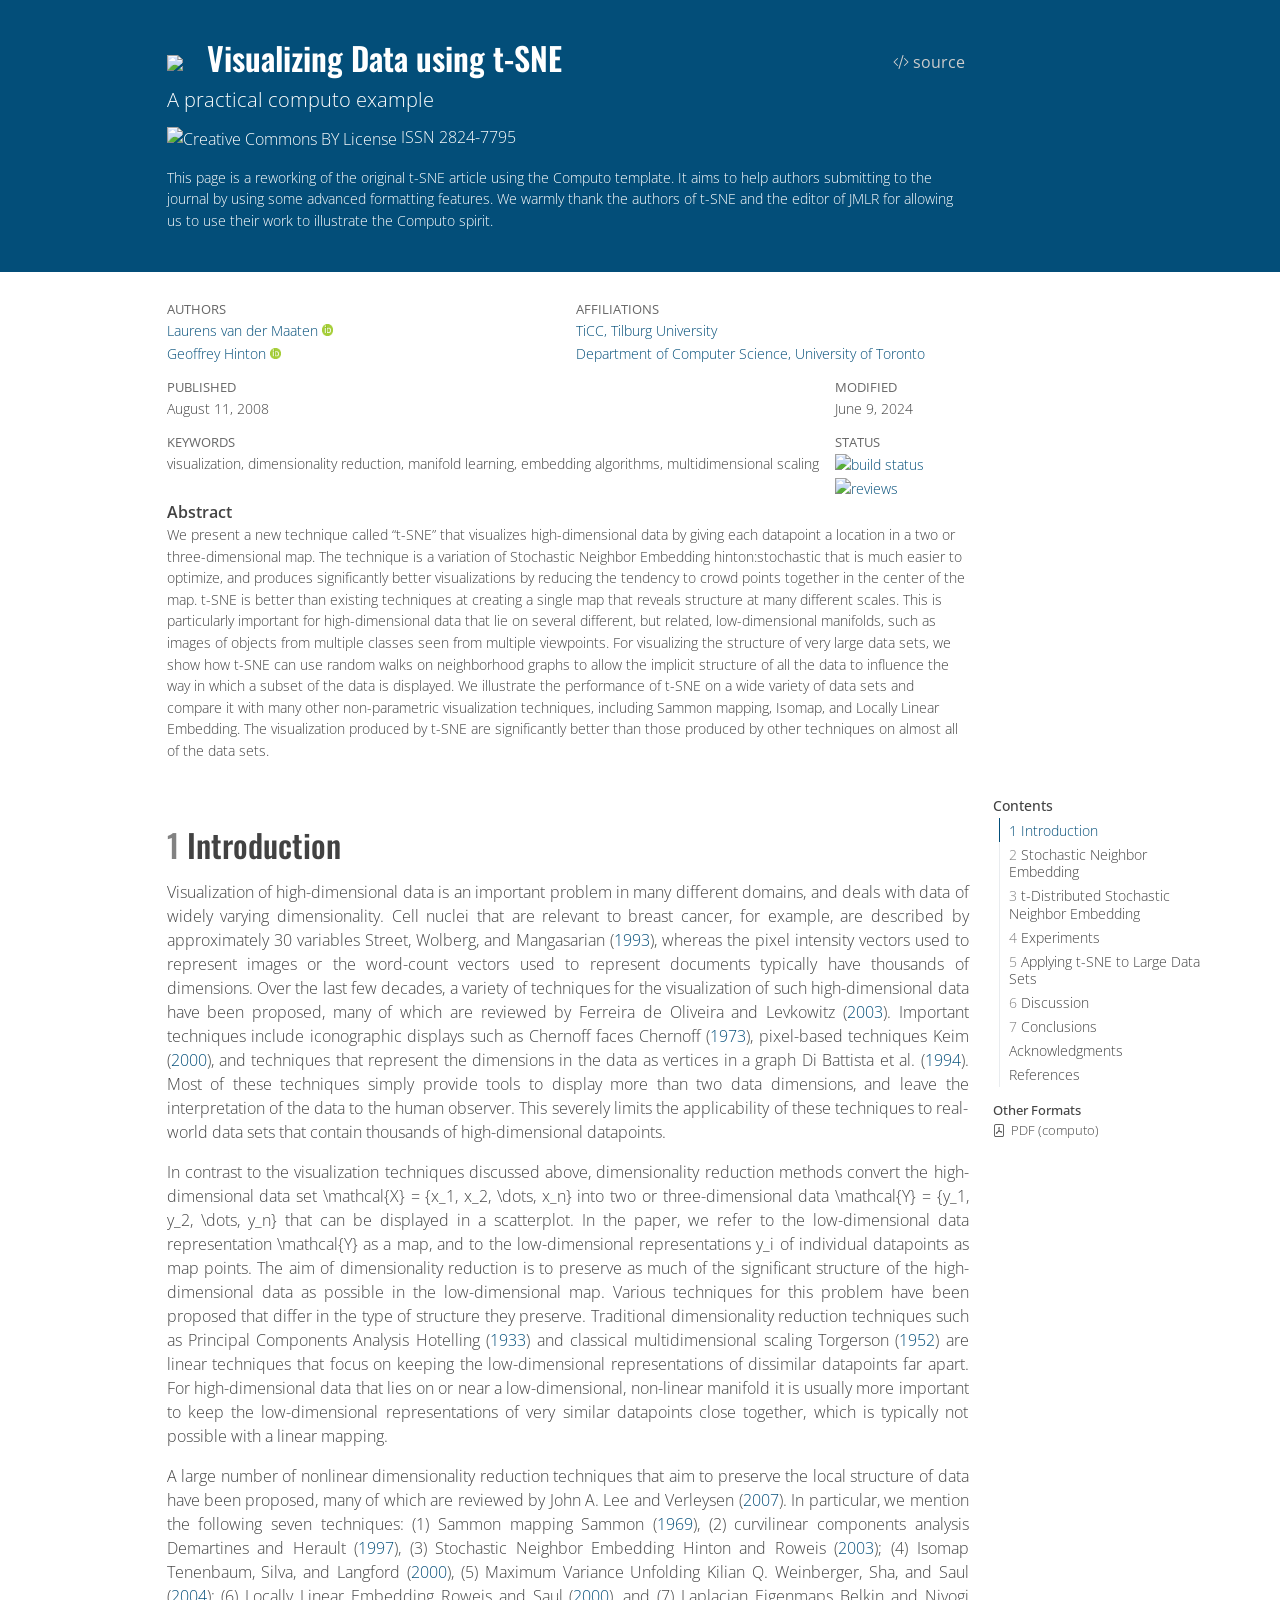
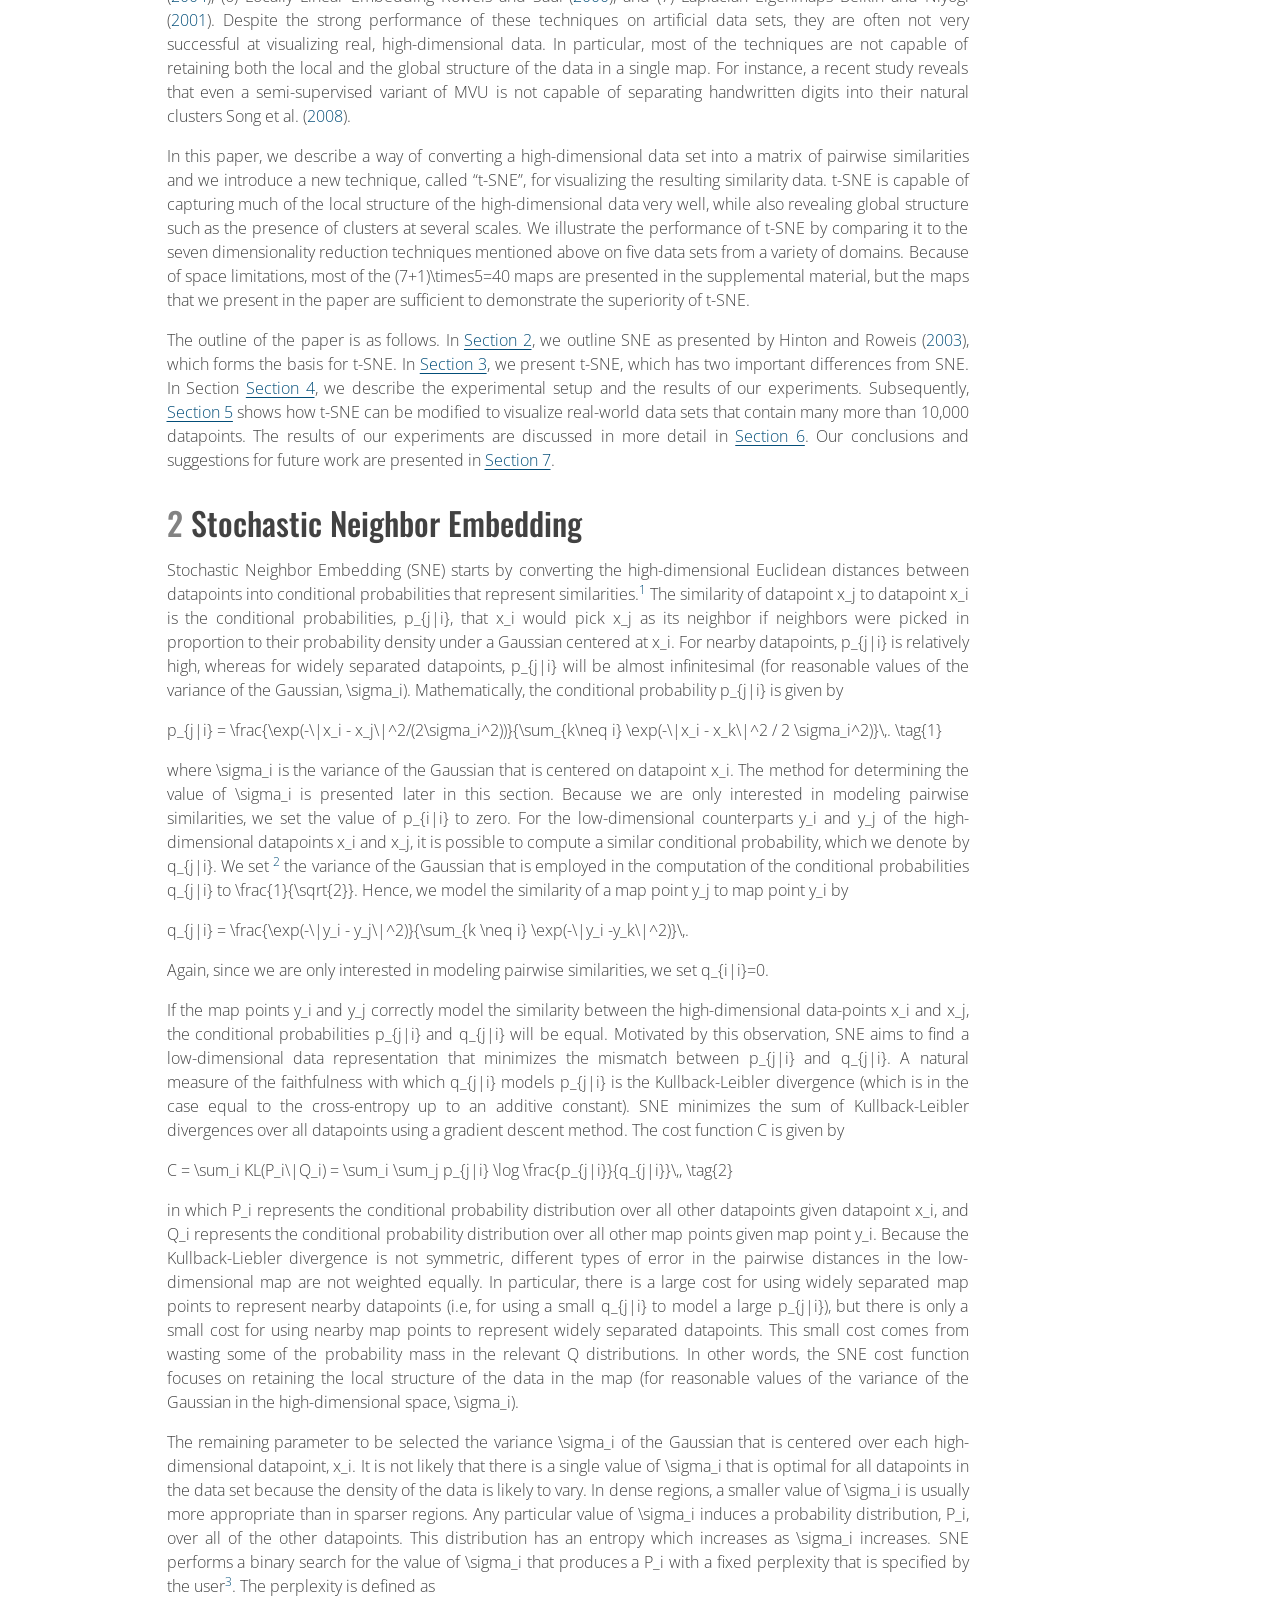
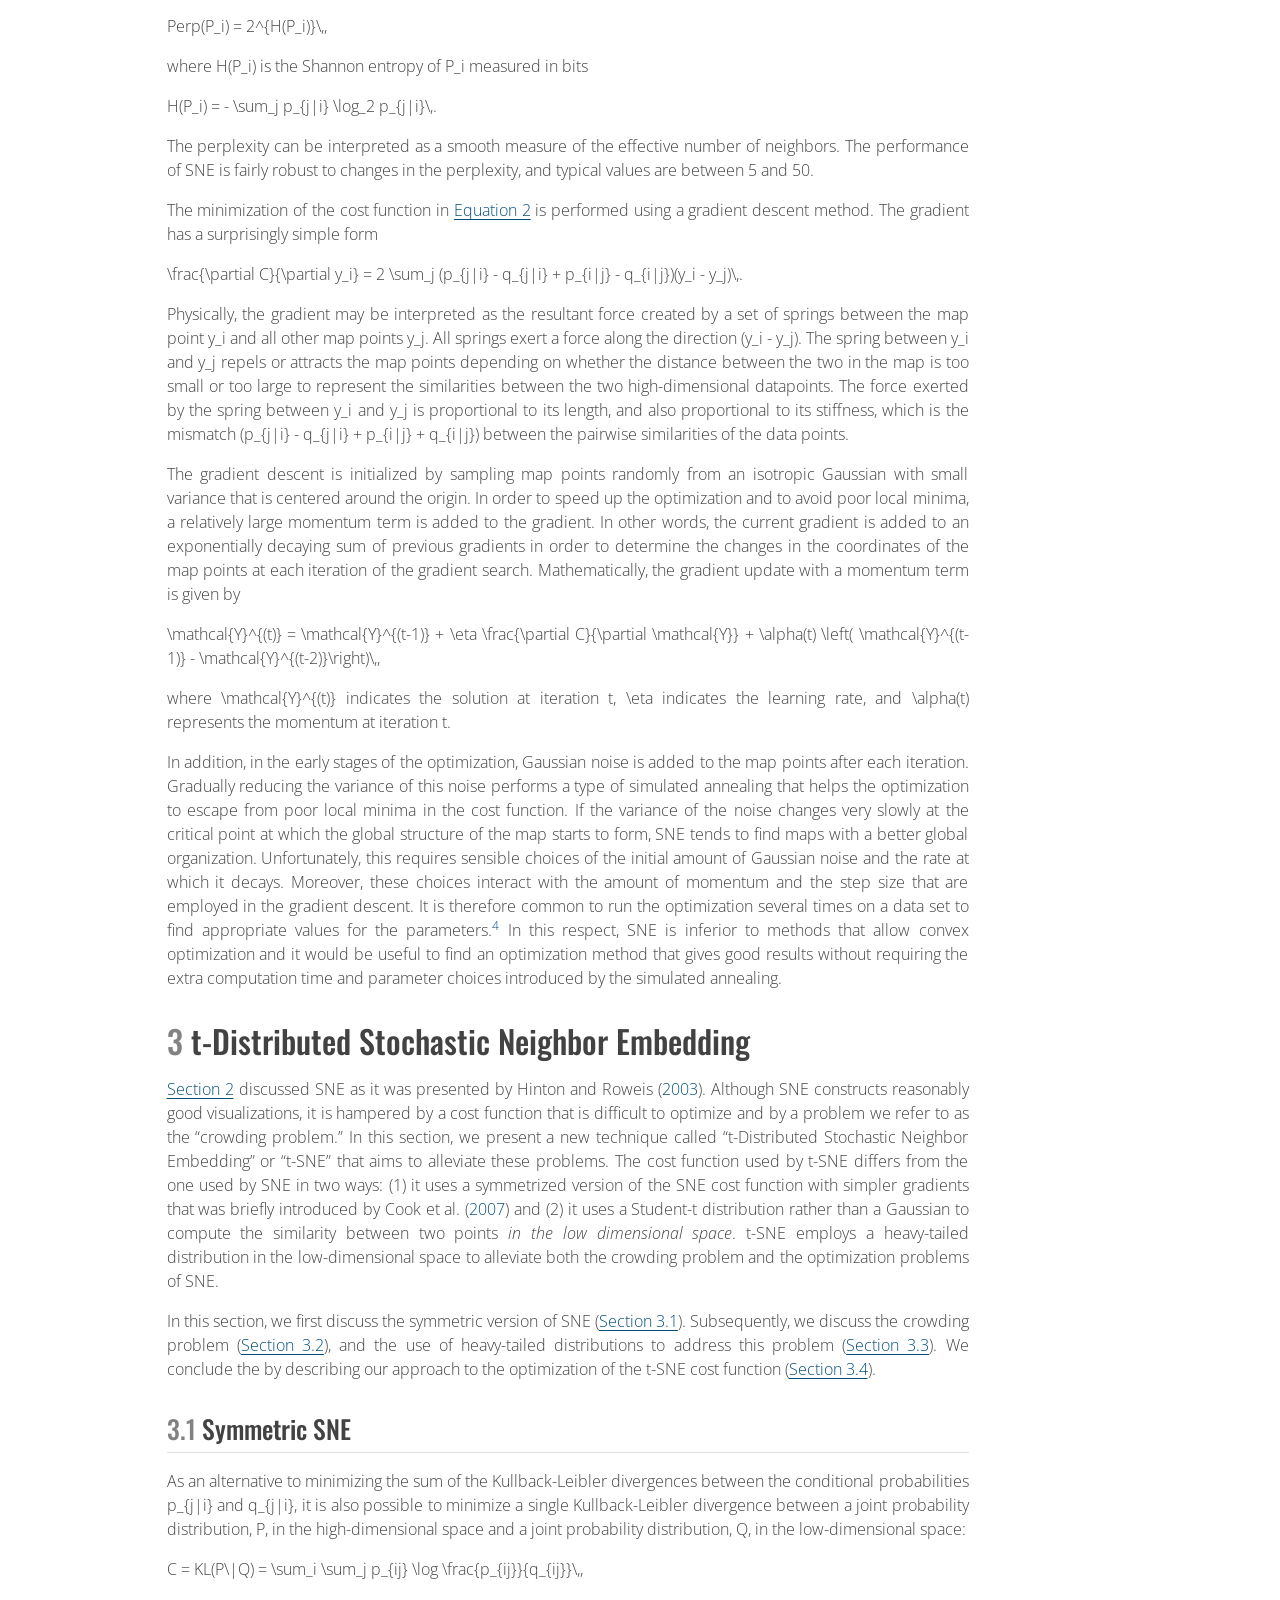
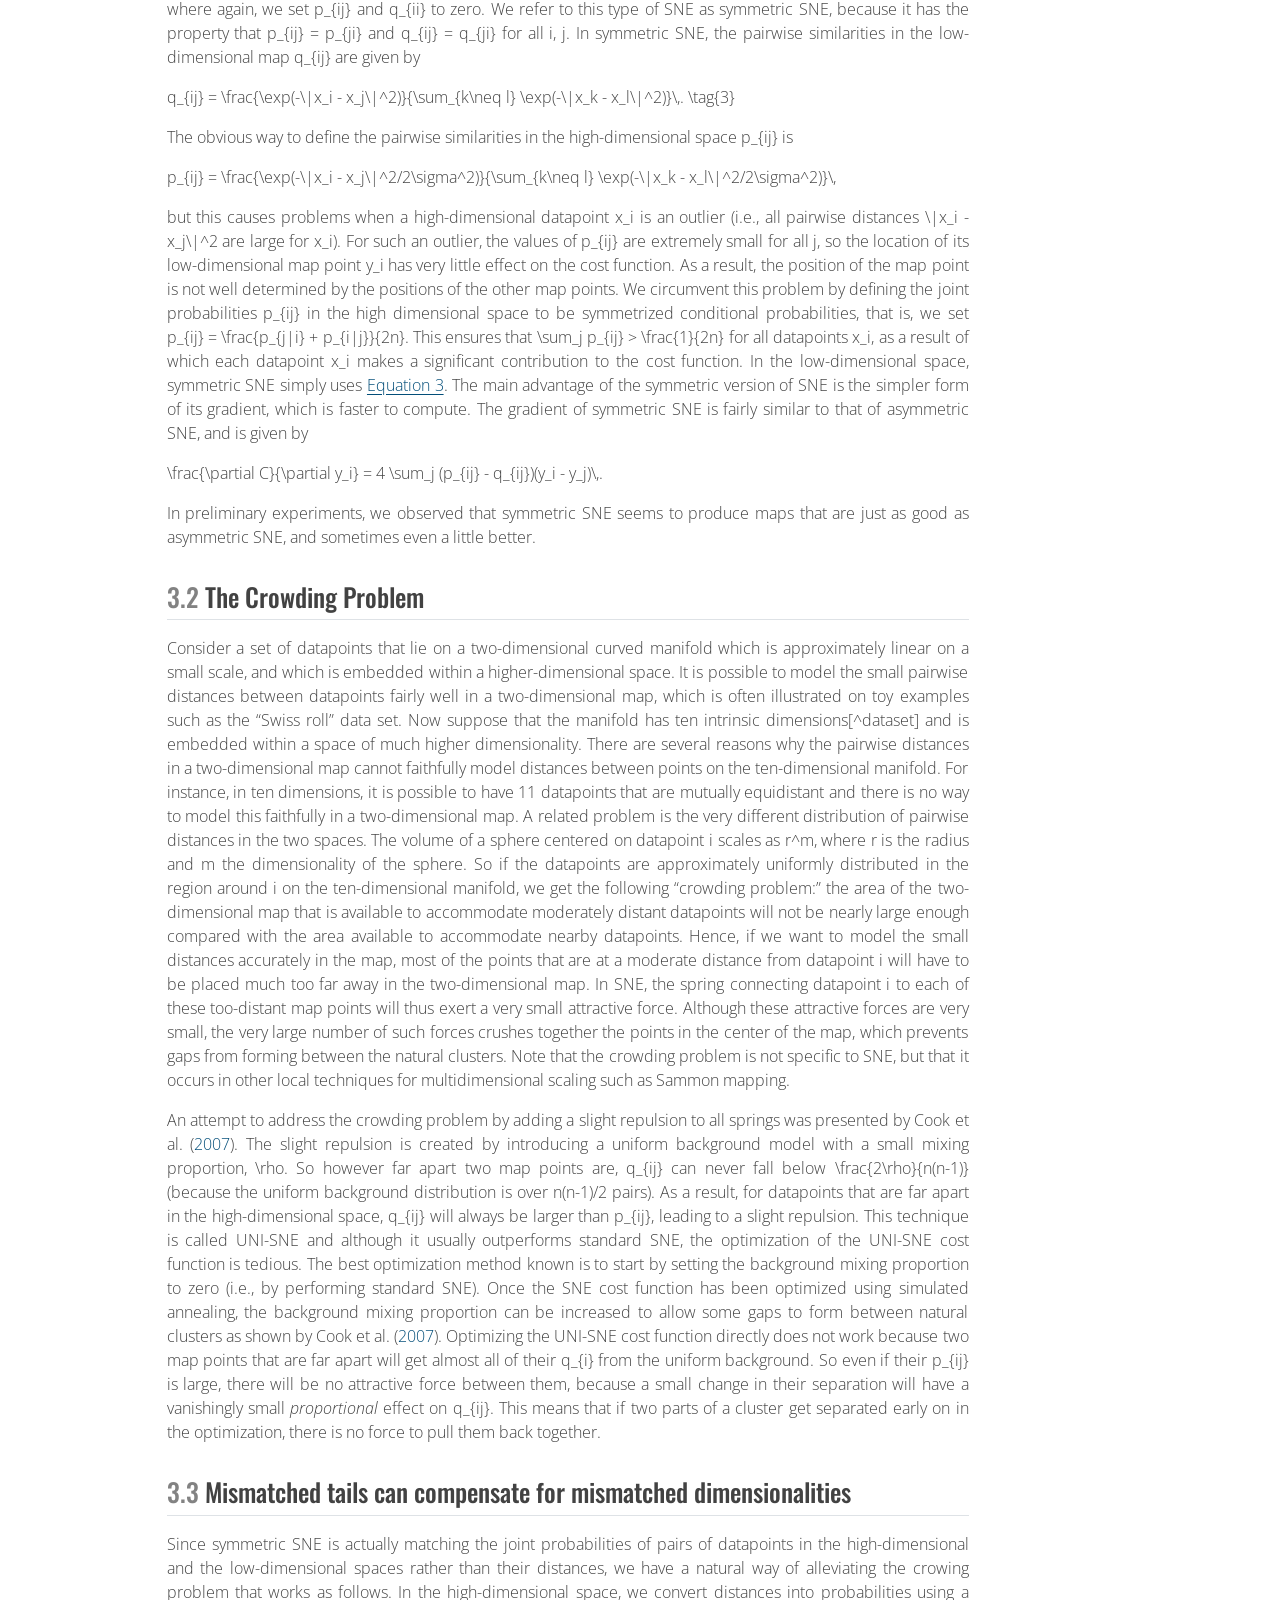
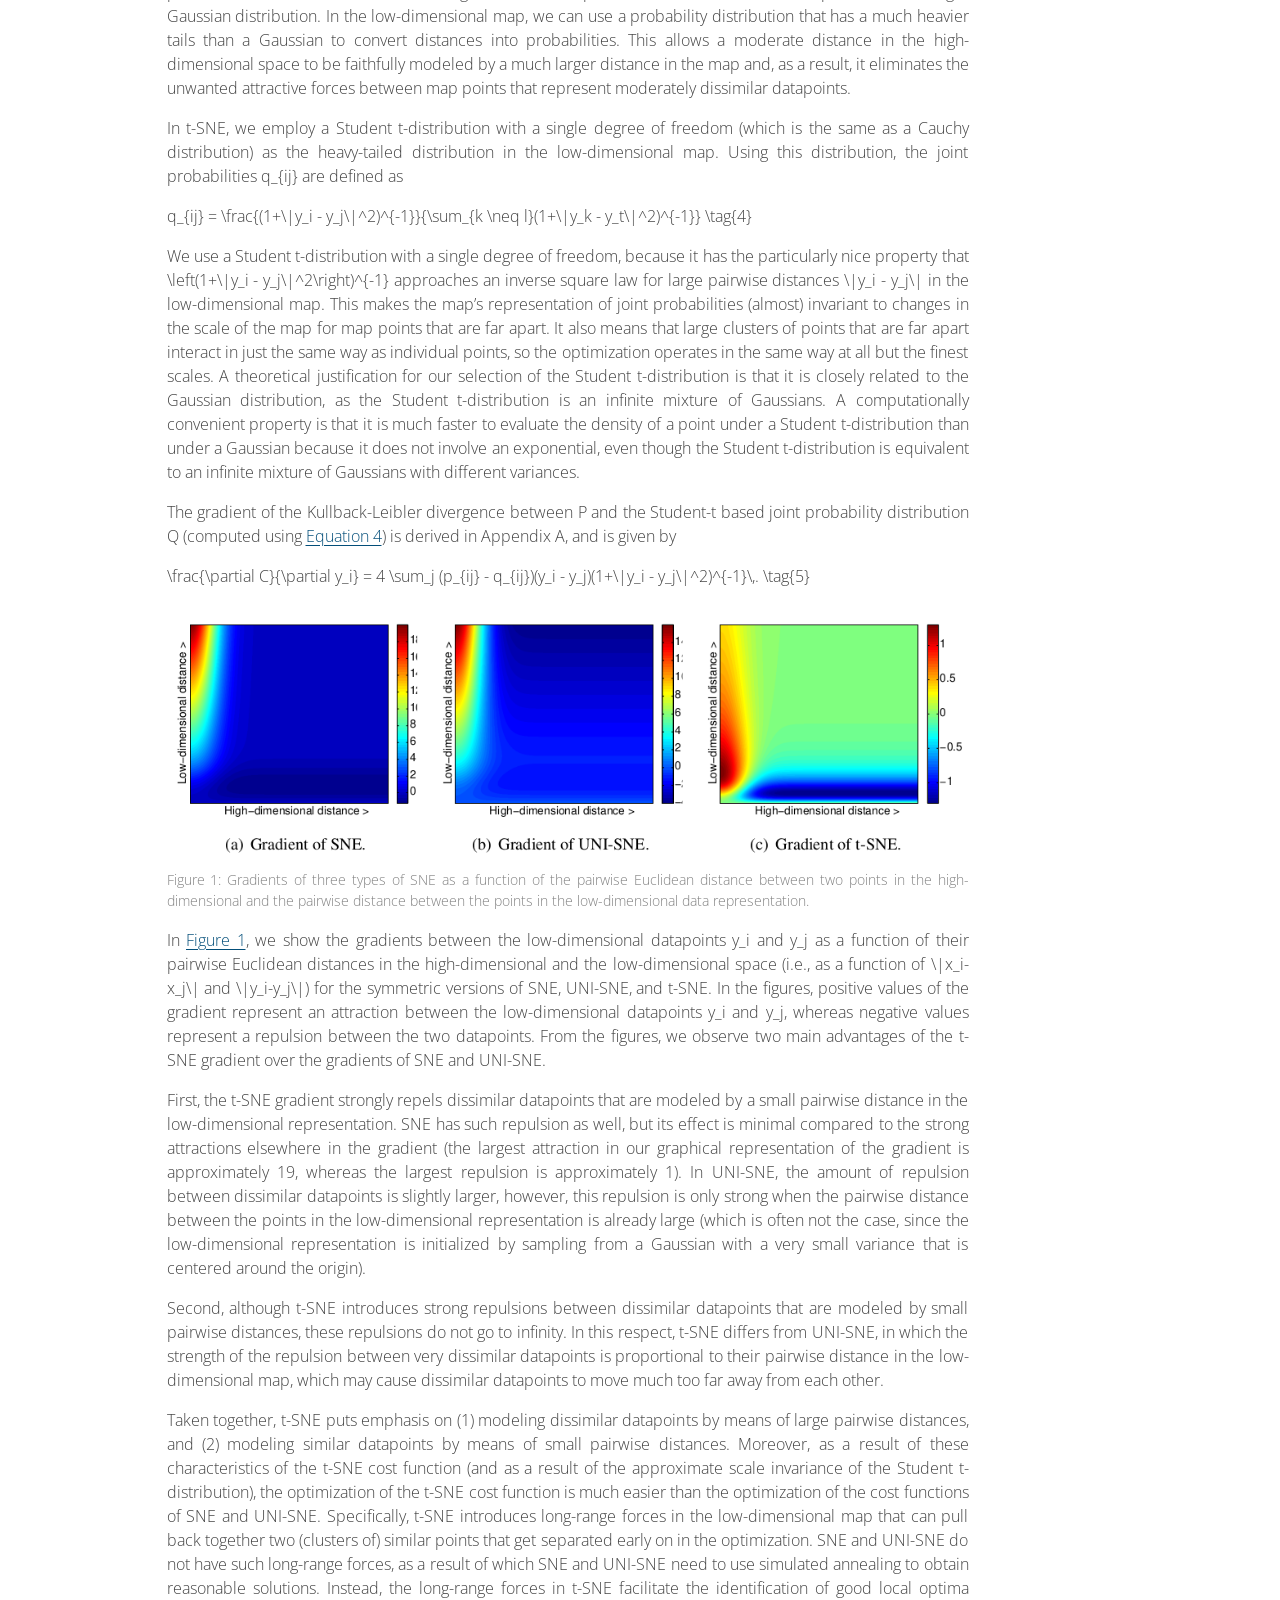
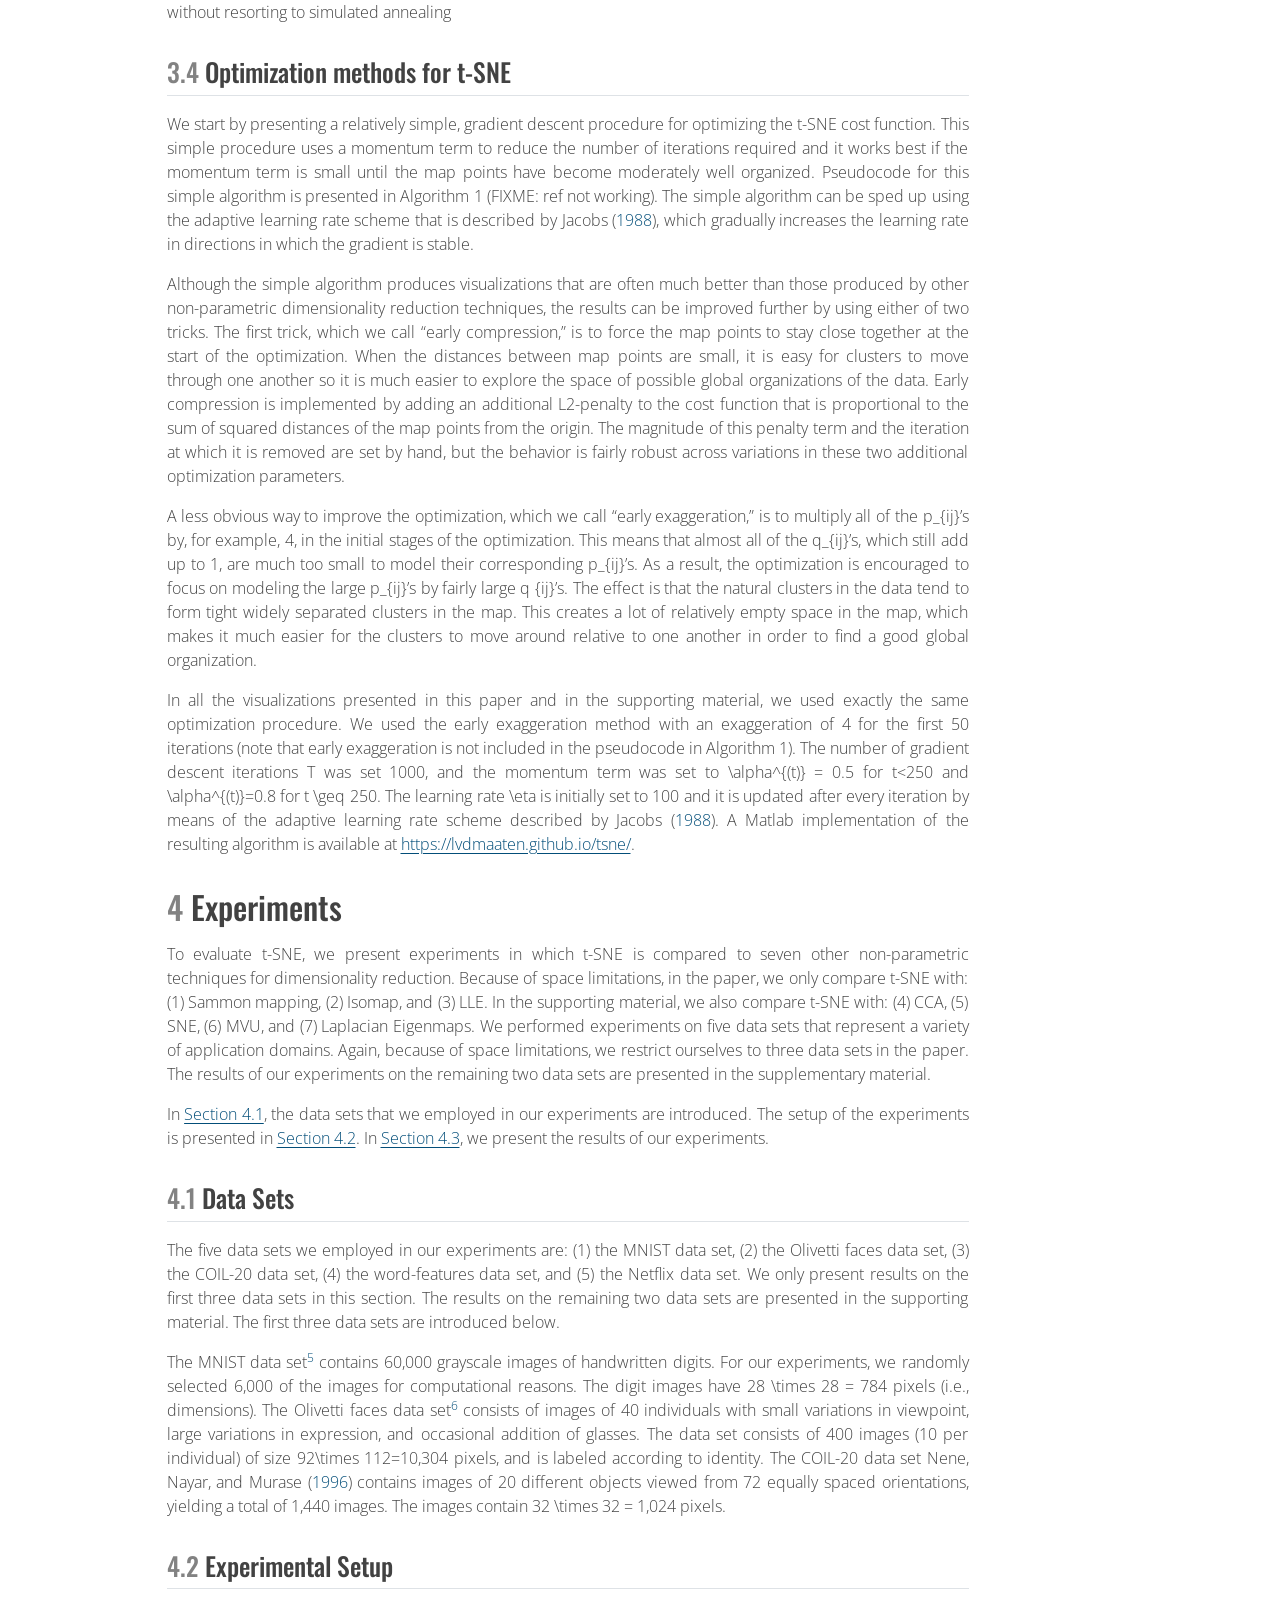
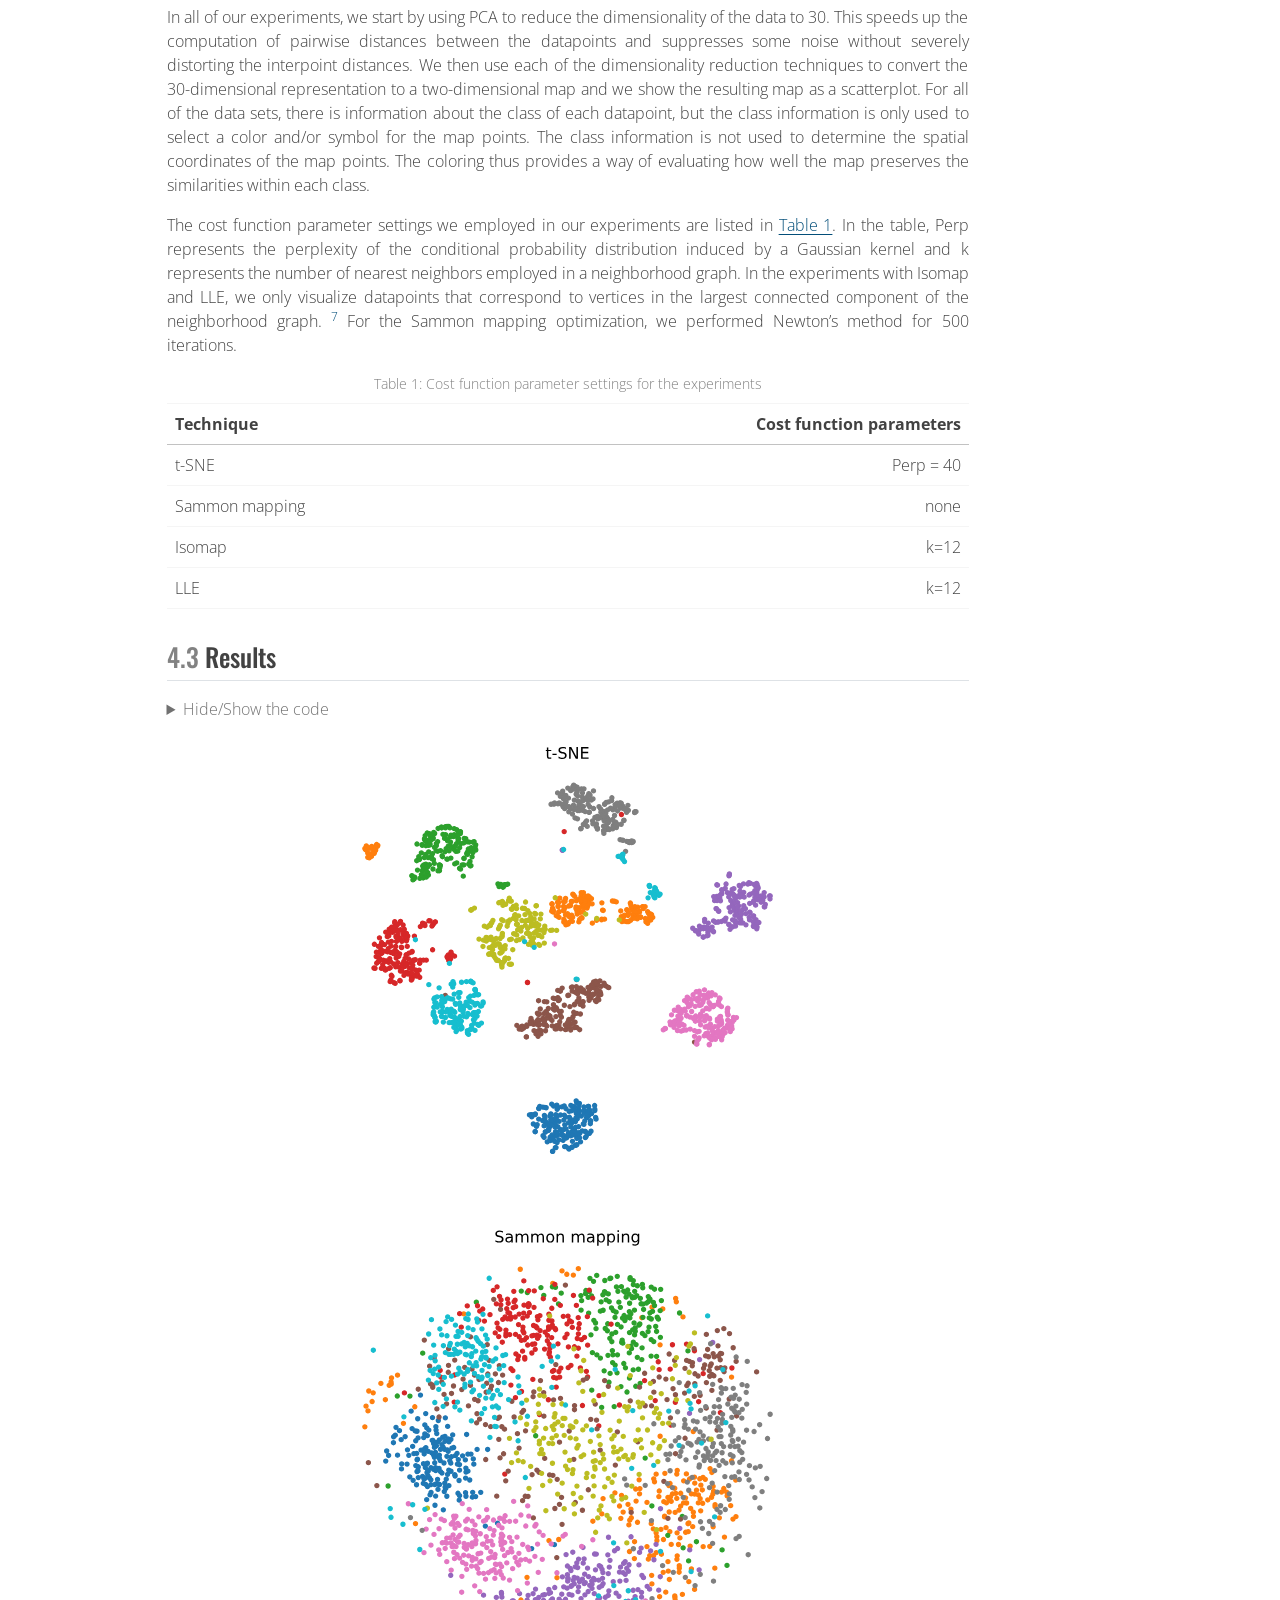
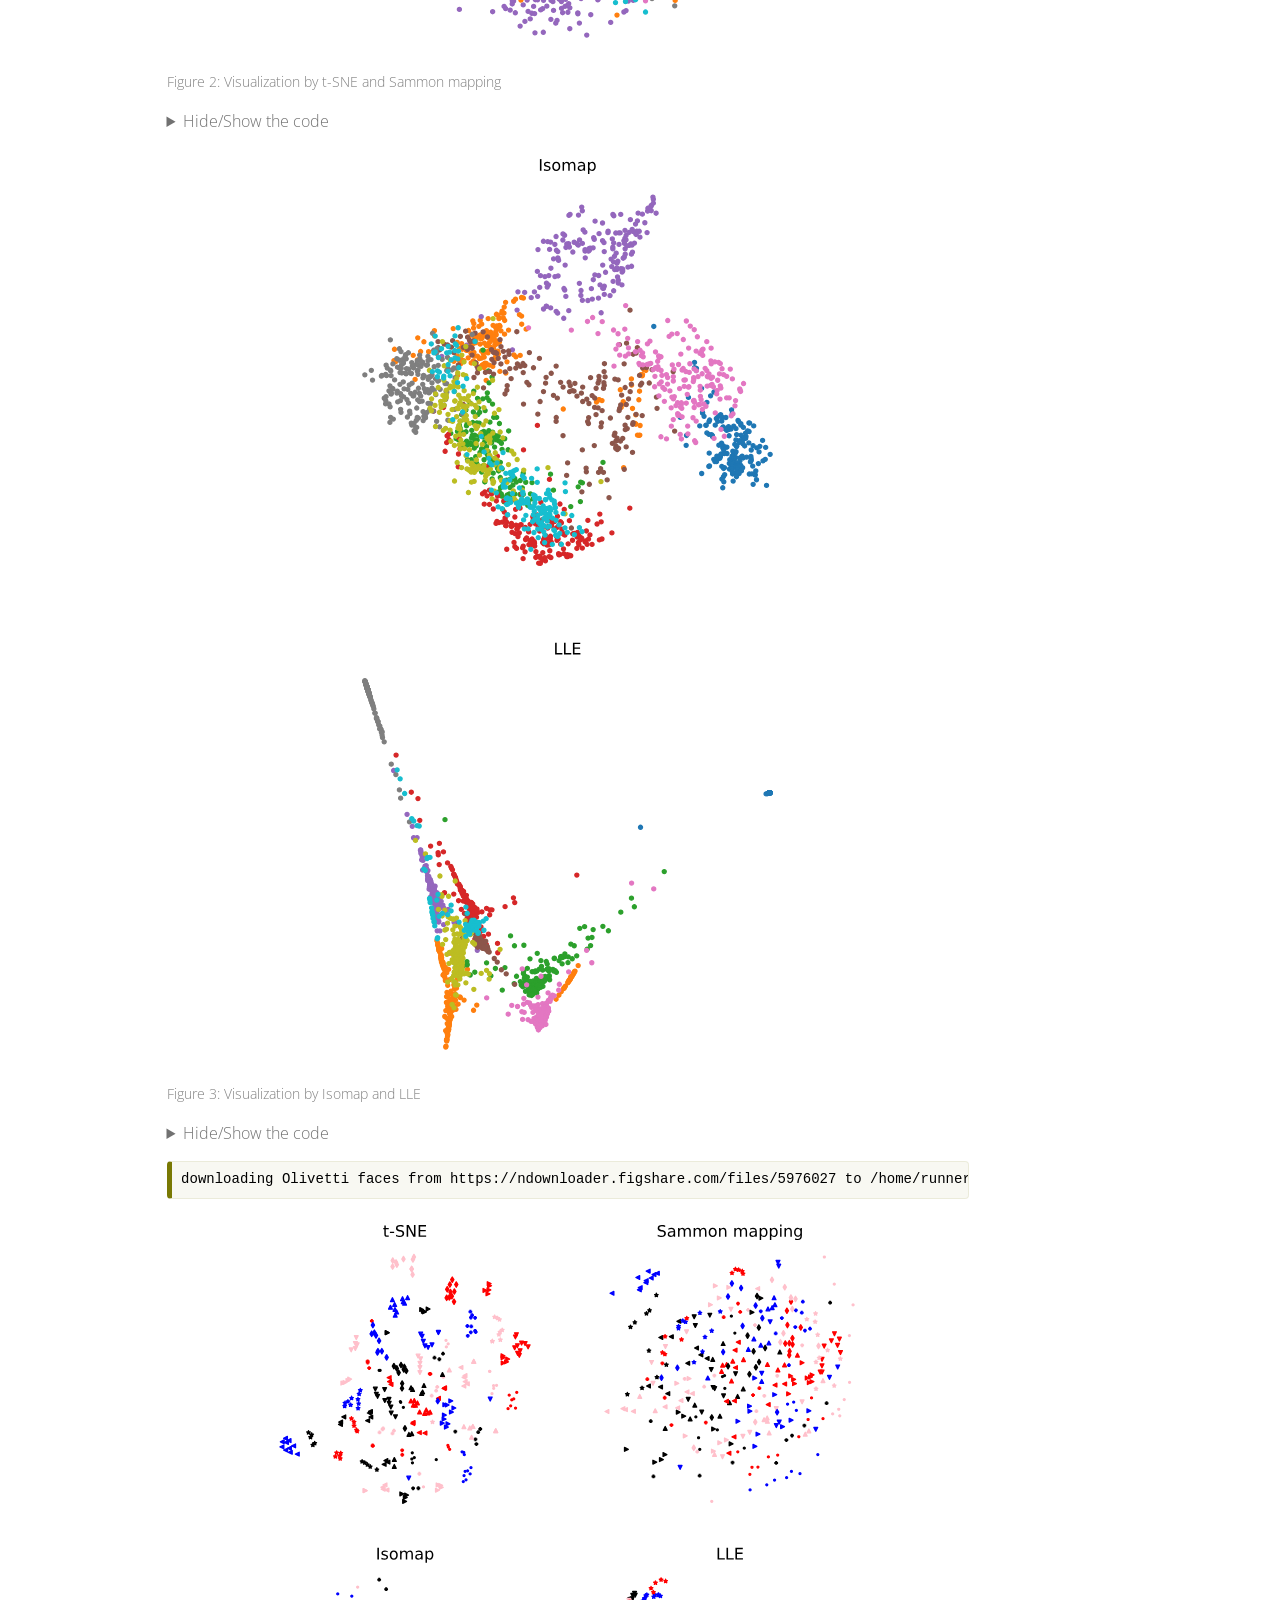
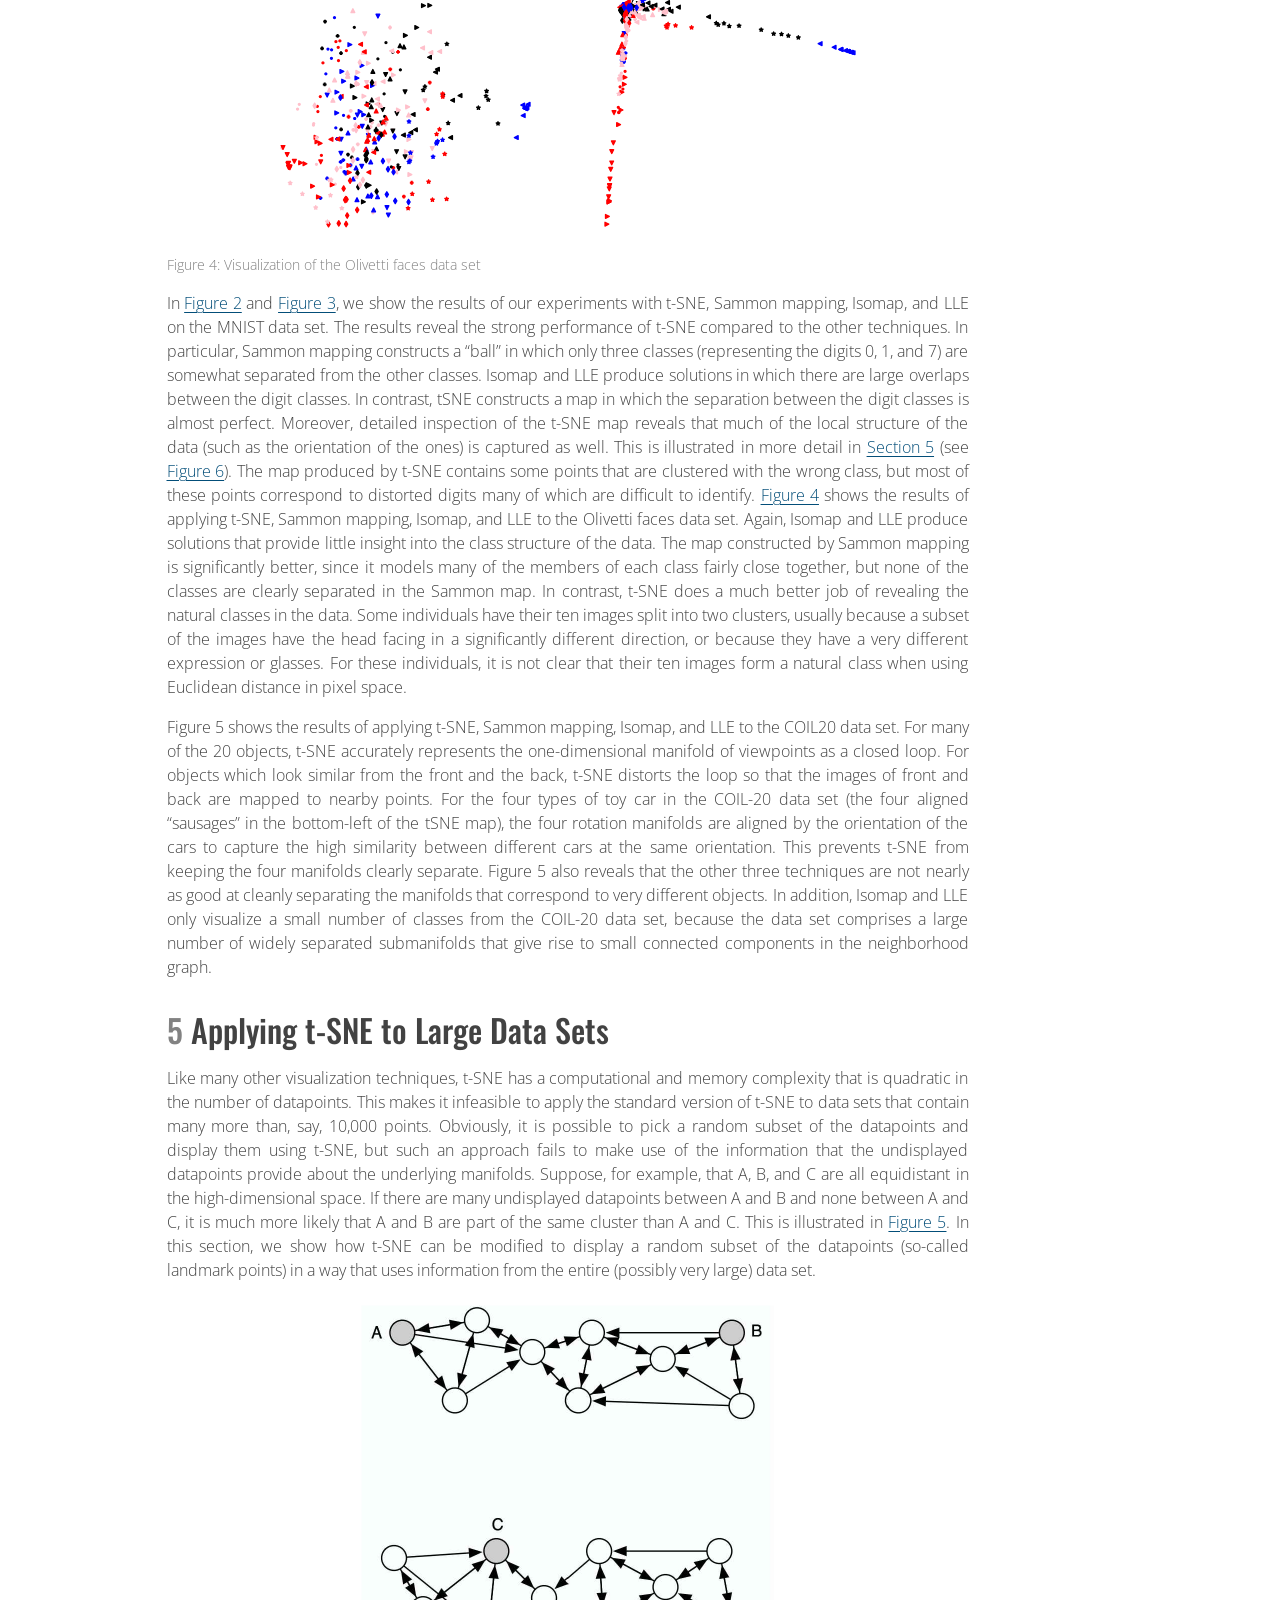
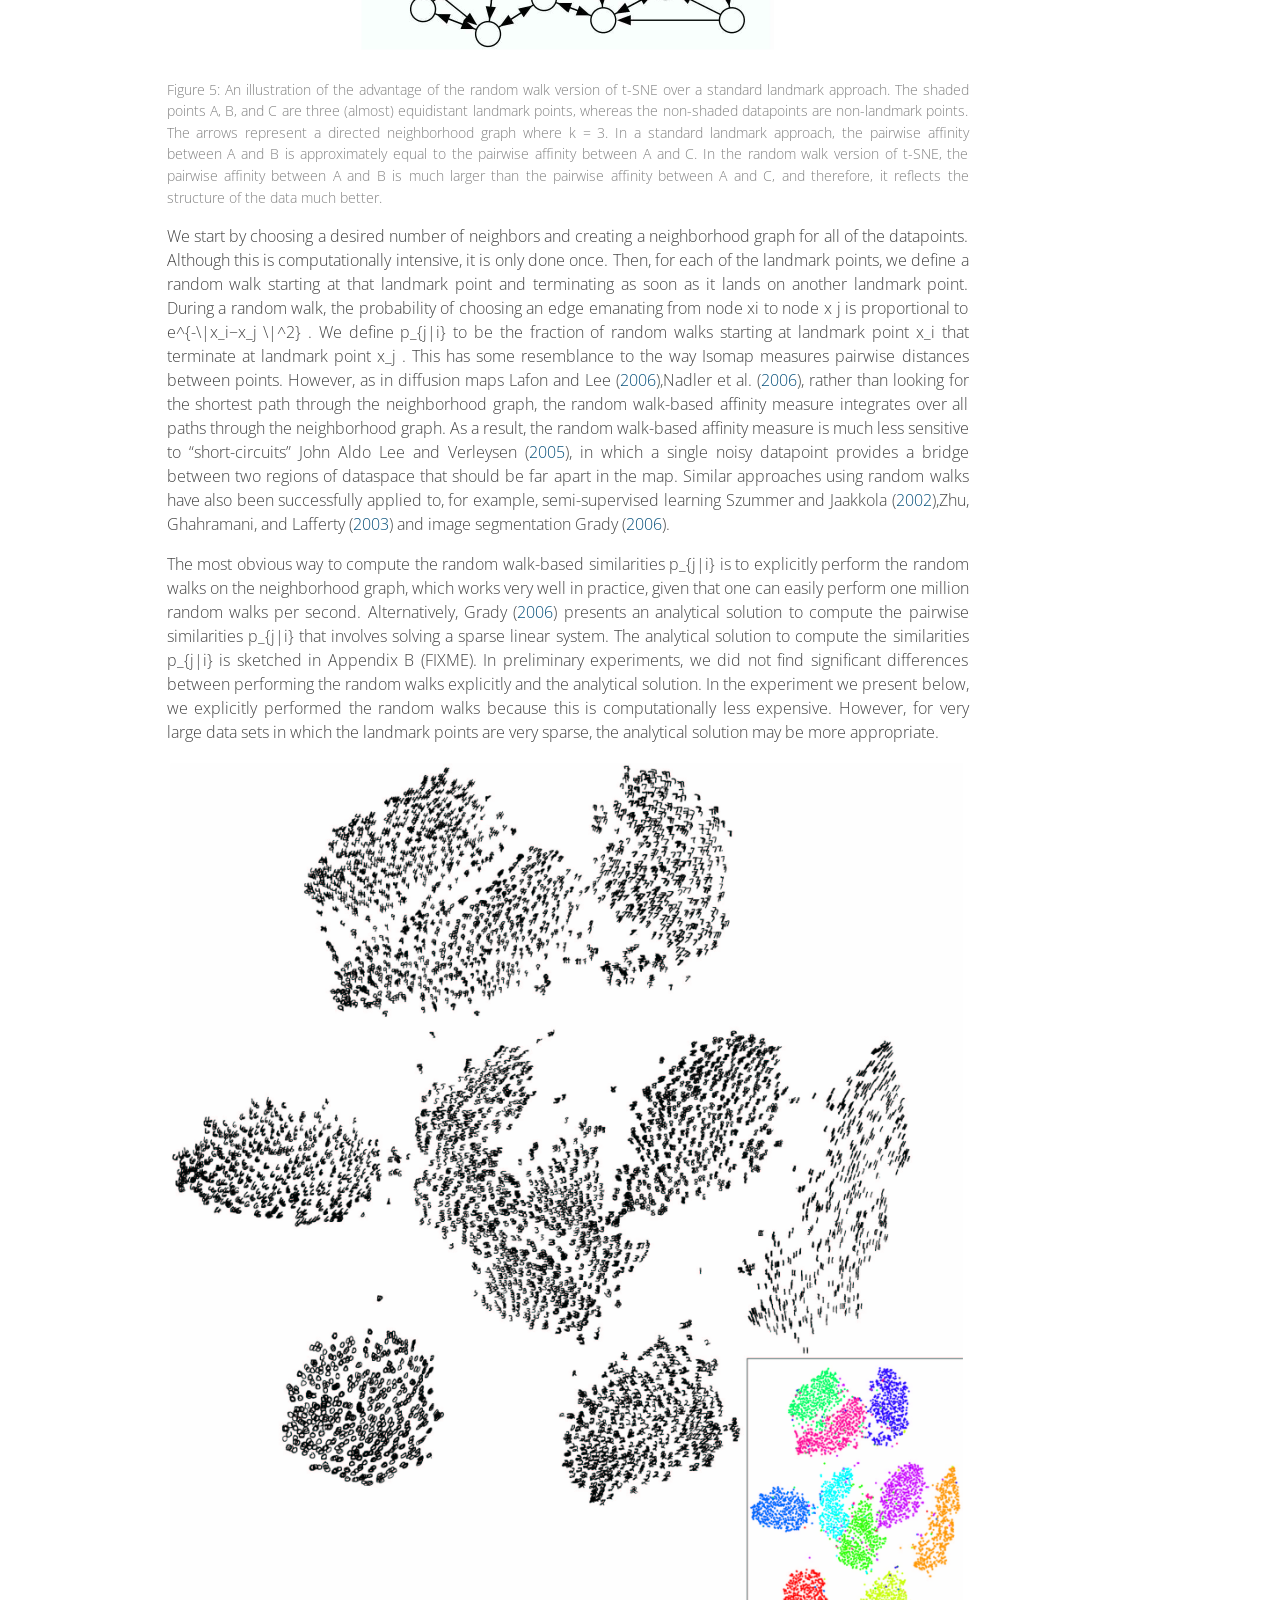
==== commit c428acc5: "Built site for gh-pages" ====
--- a/index.html
+++ b/index.html
@@ -2,7 +2,7 @@
 <html xmlns="http://www.w3.org/1999/xhtml" lang="en" xml:lang="en"><head>
 
 <meta charset="utf-8">
-<meta name="generator" content="quarto-1.4.554">
+<meta name="generator" content="quarto-1.4.555">
 
 <meta name="viewport" content="width=device-width, initial-scale=1.0, user-scalable=yes">
 
@@ -218,7 +218,7 @@
       <div>
       <div class="quarto-title-meta-heading">Modified</div>
       <div class="quarto-title-meta-contents">
-        <p class="date-modified">June 2, 2024</p>
+        <p class="date-modified">June 9, 2024</p>
       </div>
     </div>
       
@@ -402,7 +402,7 @@
 <p>First, the t-SNE gradient strongly repels dissimilar datapoints that are modeled by a small pairwise distance in the low-dimensional representation. SNE has such repulsion as well, but its effect is minimal compared to the strong attractions elsewhere in the gradient (the largest attraction in our graphical representation of the gradient is approximately 19, whereas the largest repulsion is approximately 1). In UNI-SNE, the amount of repulsion between dissimilar datapoints is slightly larger, however, this repulsion is only strong when the pairwise distance between the points in the low-dimensional representation is already large (which is often not the case, since the low-dimensional representation is initialized by sampling from a Gaussian with a very small variance that is centered around the origin).</p>
 <p>Second, although t-SNE introduces strong repulsions between dissimilar datapoints that are modeled by small pairwise distances, these repulsions do not go to infinity. In this respect, t-SNE differs from UNI-SNE, in which the strength of the repulsion between very dissimilar datapoints is proportional to their pairwise distance in the low-dimensional map, which may cause dissimilar datapoints to move much too far away from each other.</p>
 <p>Taken together, t-SNE puts emphasis on (1) modeling dissimilar datapoints by means of large pairwise distances, and (2) modeling similar datapoints by means of small pairwise distances. Moreover, as a result of these characteristics of the t-SNE cost function (and as a result of the approximate scale invariance of the Student t-distribution), the optimization of the t-SNE cost function is much easier than the optimization of the cost functions of SNE and UNI-SNE. Specifically, t-SNE introduces long-range forces in the low-dimensional map that can pull back together two (clusters of) similar points that get separated early on in the optimization. SNE and UNI-SNE do not have such long-range forces, as a result of which SNE and UNI-SNE need to use simulated annealing to obtain reasonable solutions. Instead, the long-range forces in t-SNE facilitate the identification of good local optima without resorting to simulated annealing</p>
-<div class="pseudocode-container" data-alg-title="Algorithm" data-pseudocode-index="1">
+<div class="pseudocode-container" data-pseudocode-index="1" data-alg-title="Algorithm">
 <div class="pseudocode">
 \begin{algorithm} \caption{Simple version of t-Distributed Stochastic Neighbor Embeding} \begin{algorithmic} \State \textbf{Data}: high-dimensional representation $\mathcal{X} = \{x_1, \dots, x_n\}$ \State cost function parameters: perplexity $Perp$ \State optimization parameters: number of iterations $T$, learning rate $\eta$, momentum $\alpha(t)$ \State \textbf{Result}: low-dimensional data representation $\mathcal{Y}^{(T)} = \{y_1, \dots, y_n\}$ \Procedure{t-sne}{$Perp, T, \eta, \alpha(t)$} \State compute pairwise affinities $p_{j|i}$ with perplexity $Perp$ (using Equation 1) \State set $p_{ij} = \frac{1}{2n} (p_{j|i} + p_{i|j})$ \State sample initial solution $\mathcal{Y}^{(0)} = \{y_1,\dots,y_n\}$ from $\mathcal{N}(0,1e^{-4} I)$ \For{$t = 0$\dots$T$} \State compute low-dimensional affinities $q_{ij}$ (using Equation 4) \State compute gradient $\frac{\partial C}{\partial \mathcal{Y}}$ (using Equation 5) \State et $\mathcal{Y}^{t} = \mathcal{Y}^{t-1} + \eta \frac{\partial C}{\partial \mathcal{Y}} + \alpha(t) \left(\mathcal{Y}^{t-1} - \mathcal{Y}^{t-2}\right)$ \EndFor \EndProcedure \end{algorithmic} \end{algorithm}
 </div>
@@ -436,7 +436,7 @@
 Table&nbsp;1: Cost function parameter settings for the experiments
 </figcaption>
 <div aria-describedby="tbl-cost-function-parameters-caption-0ceaefa1-69ba-4598-a22c-09a6ac19f8ca">
-<table class="table">
+<table class="caption-top table">
 <thead>
 <tr class="header">
 <th>Technique</th>
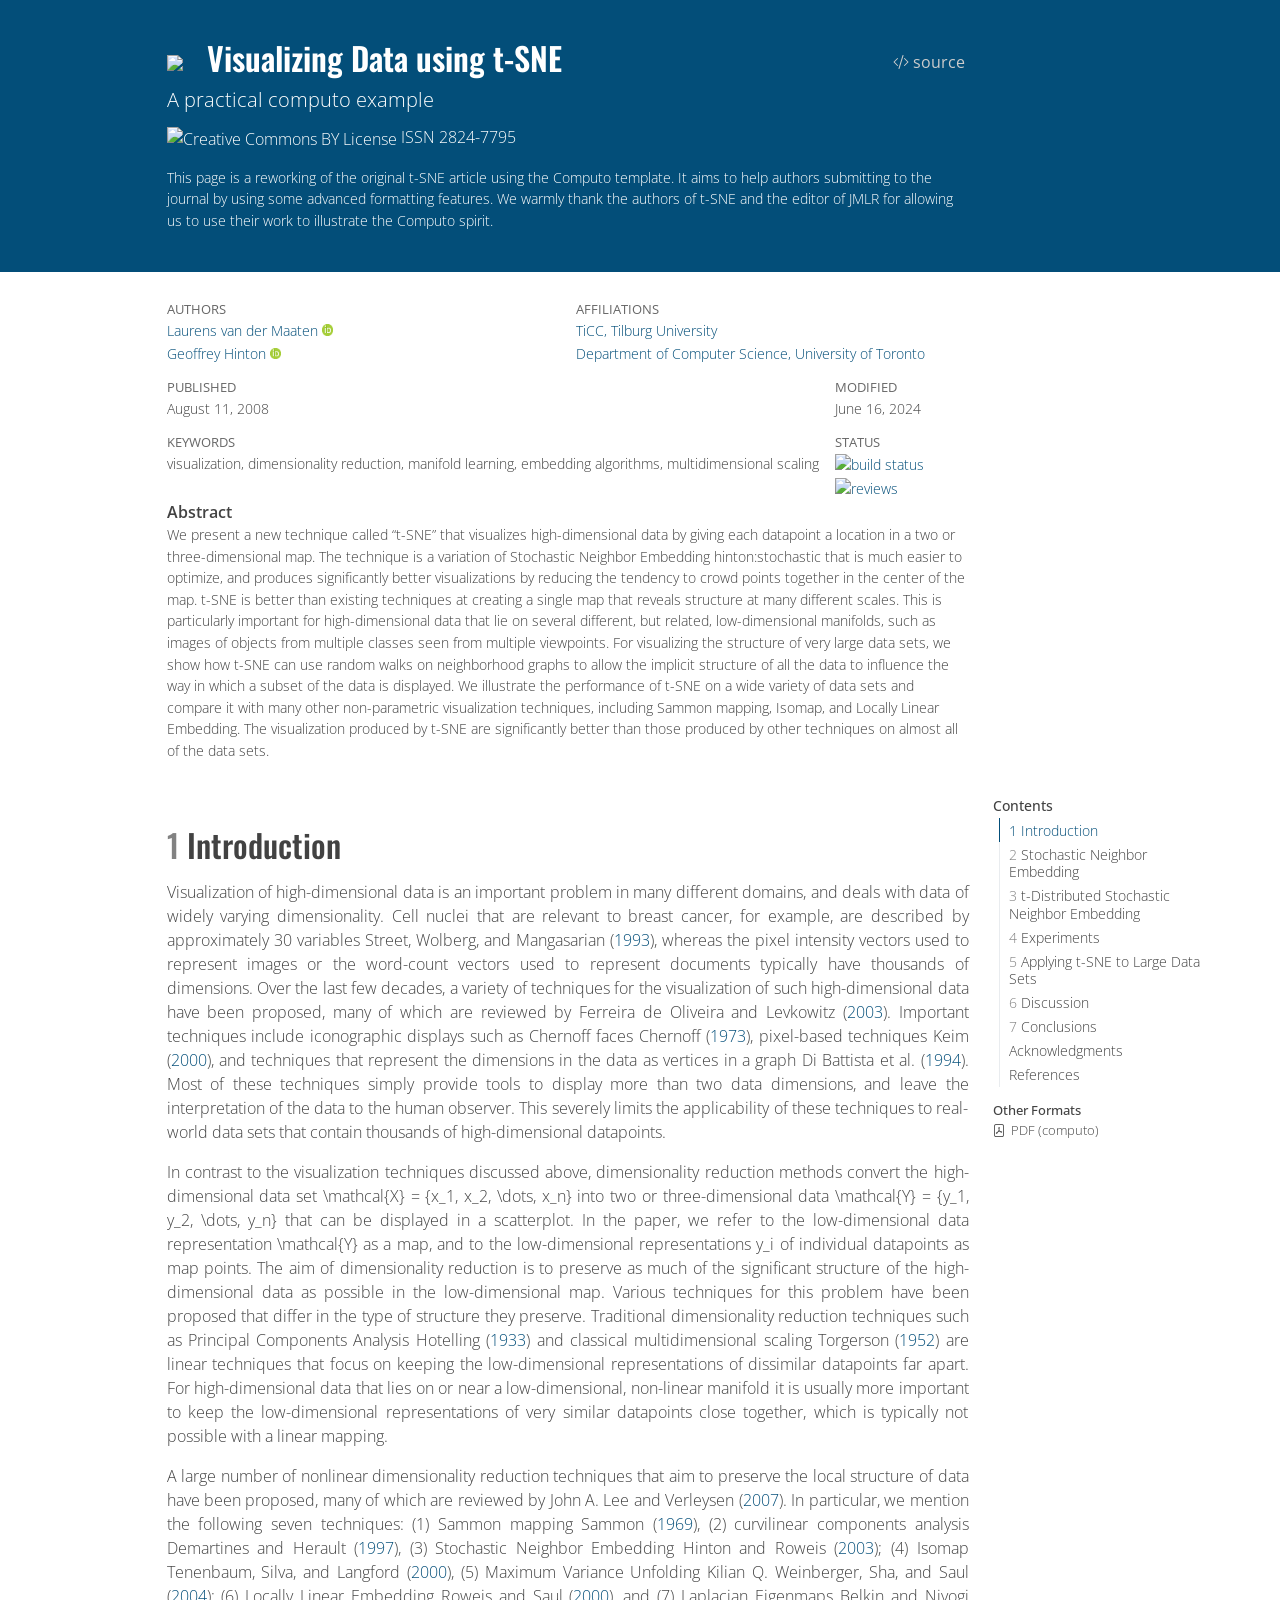
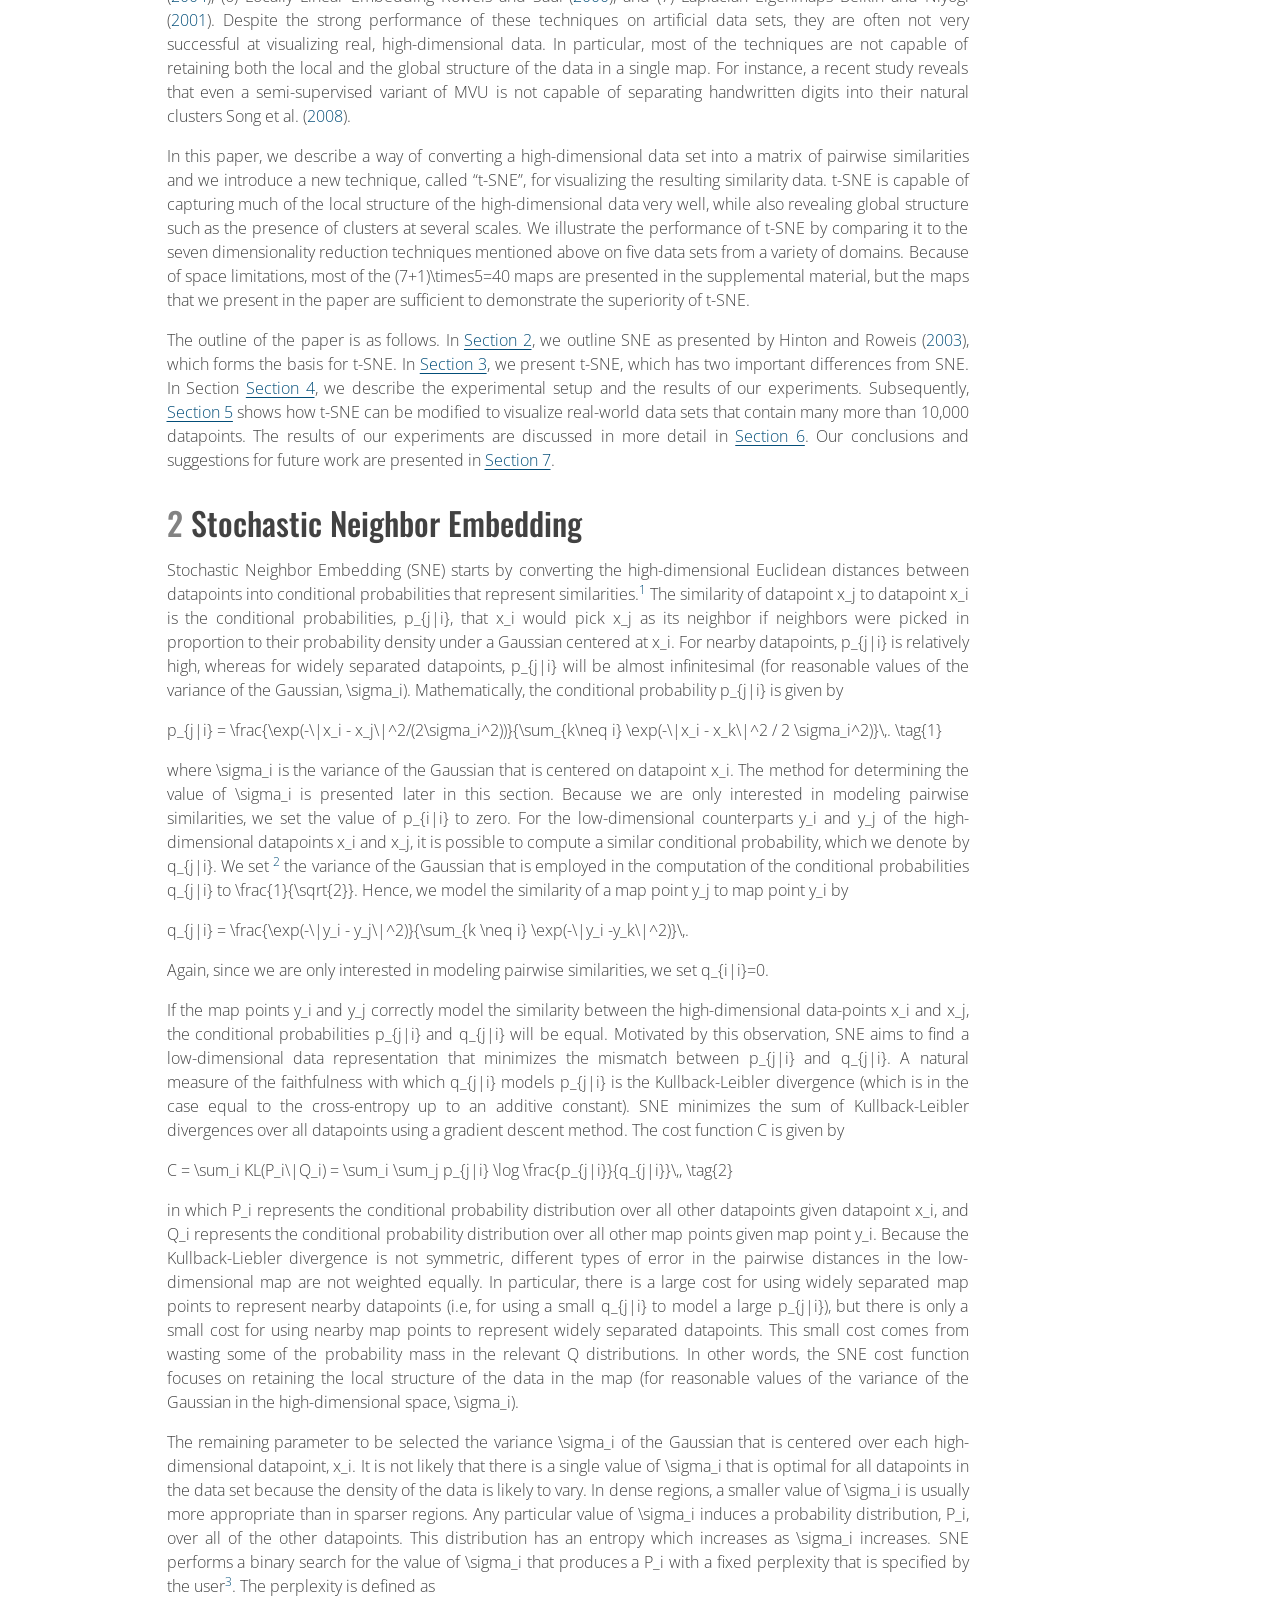
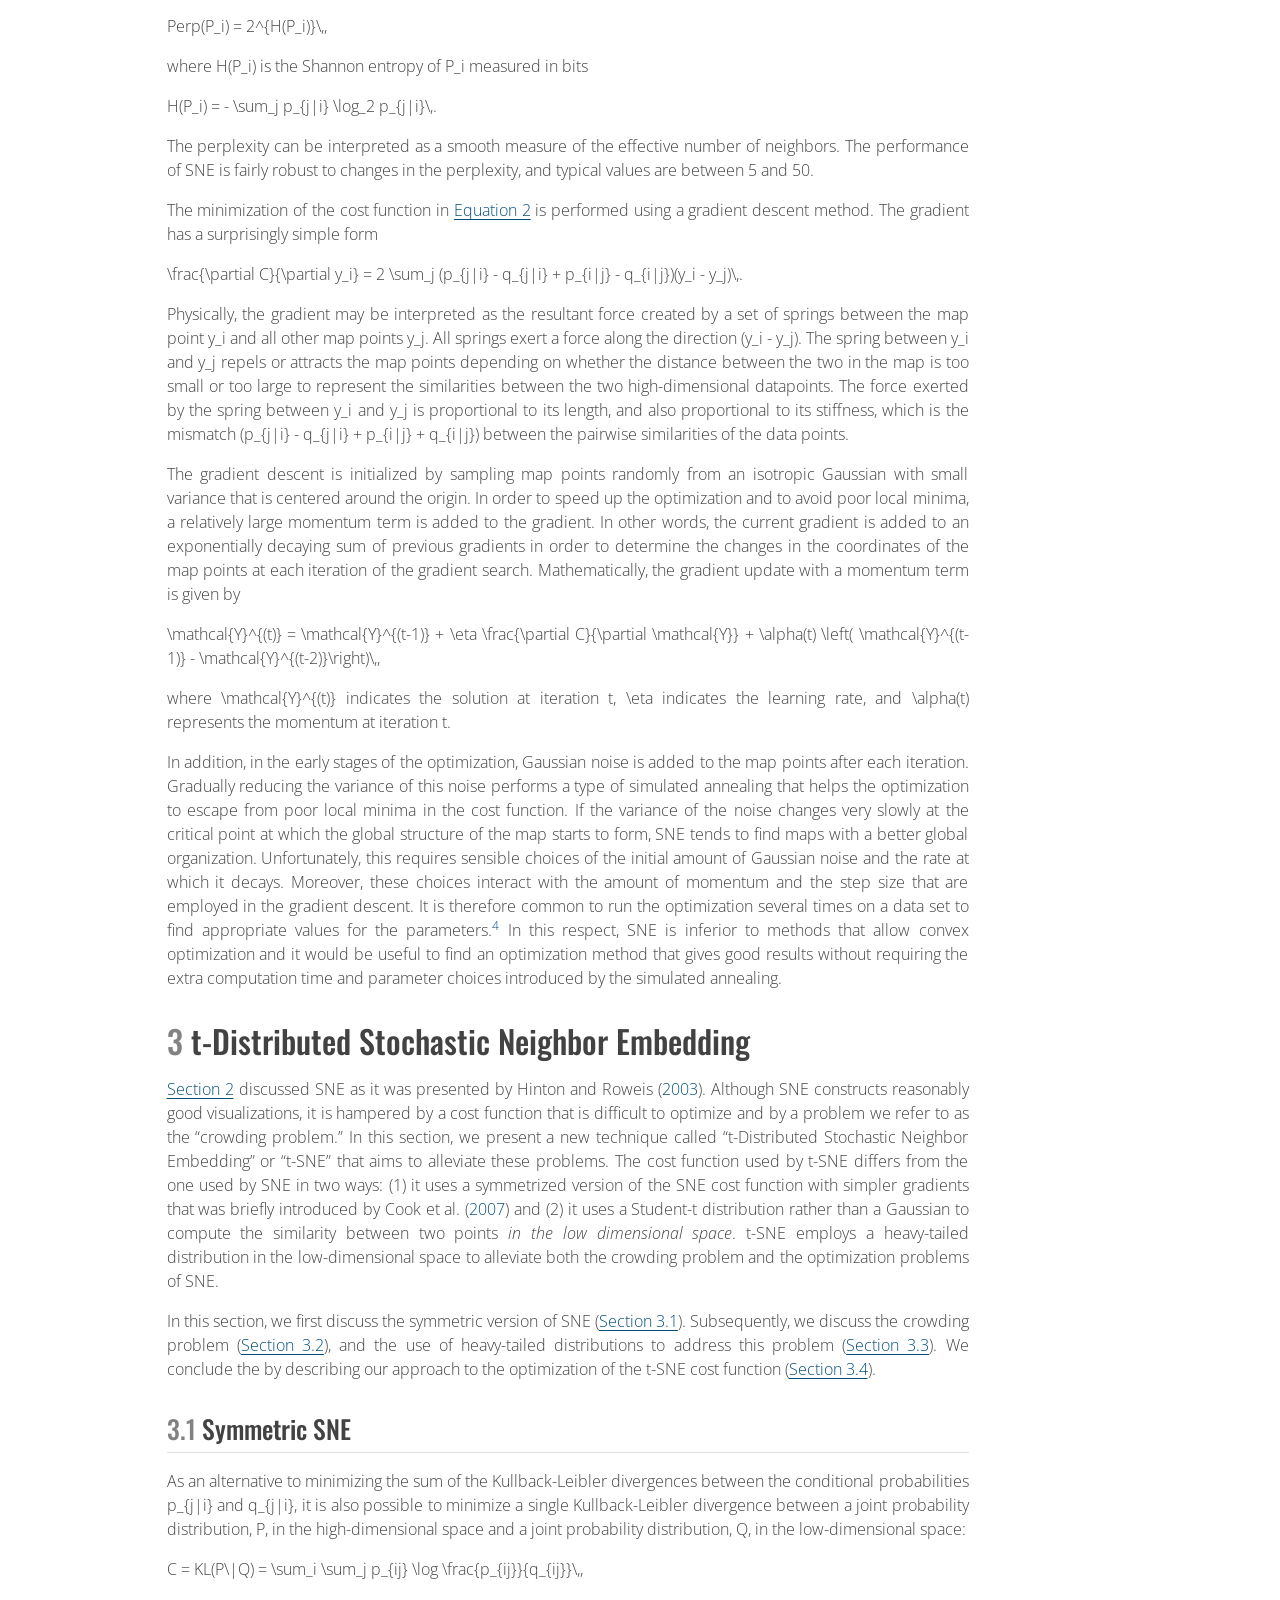
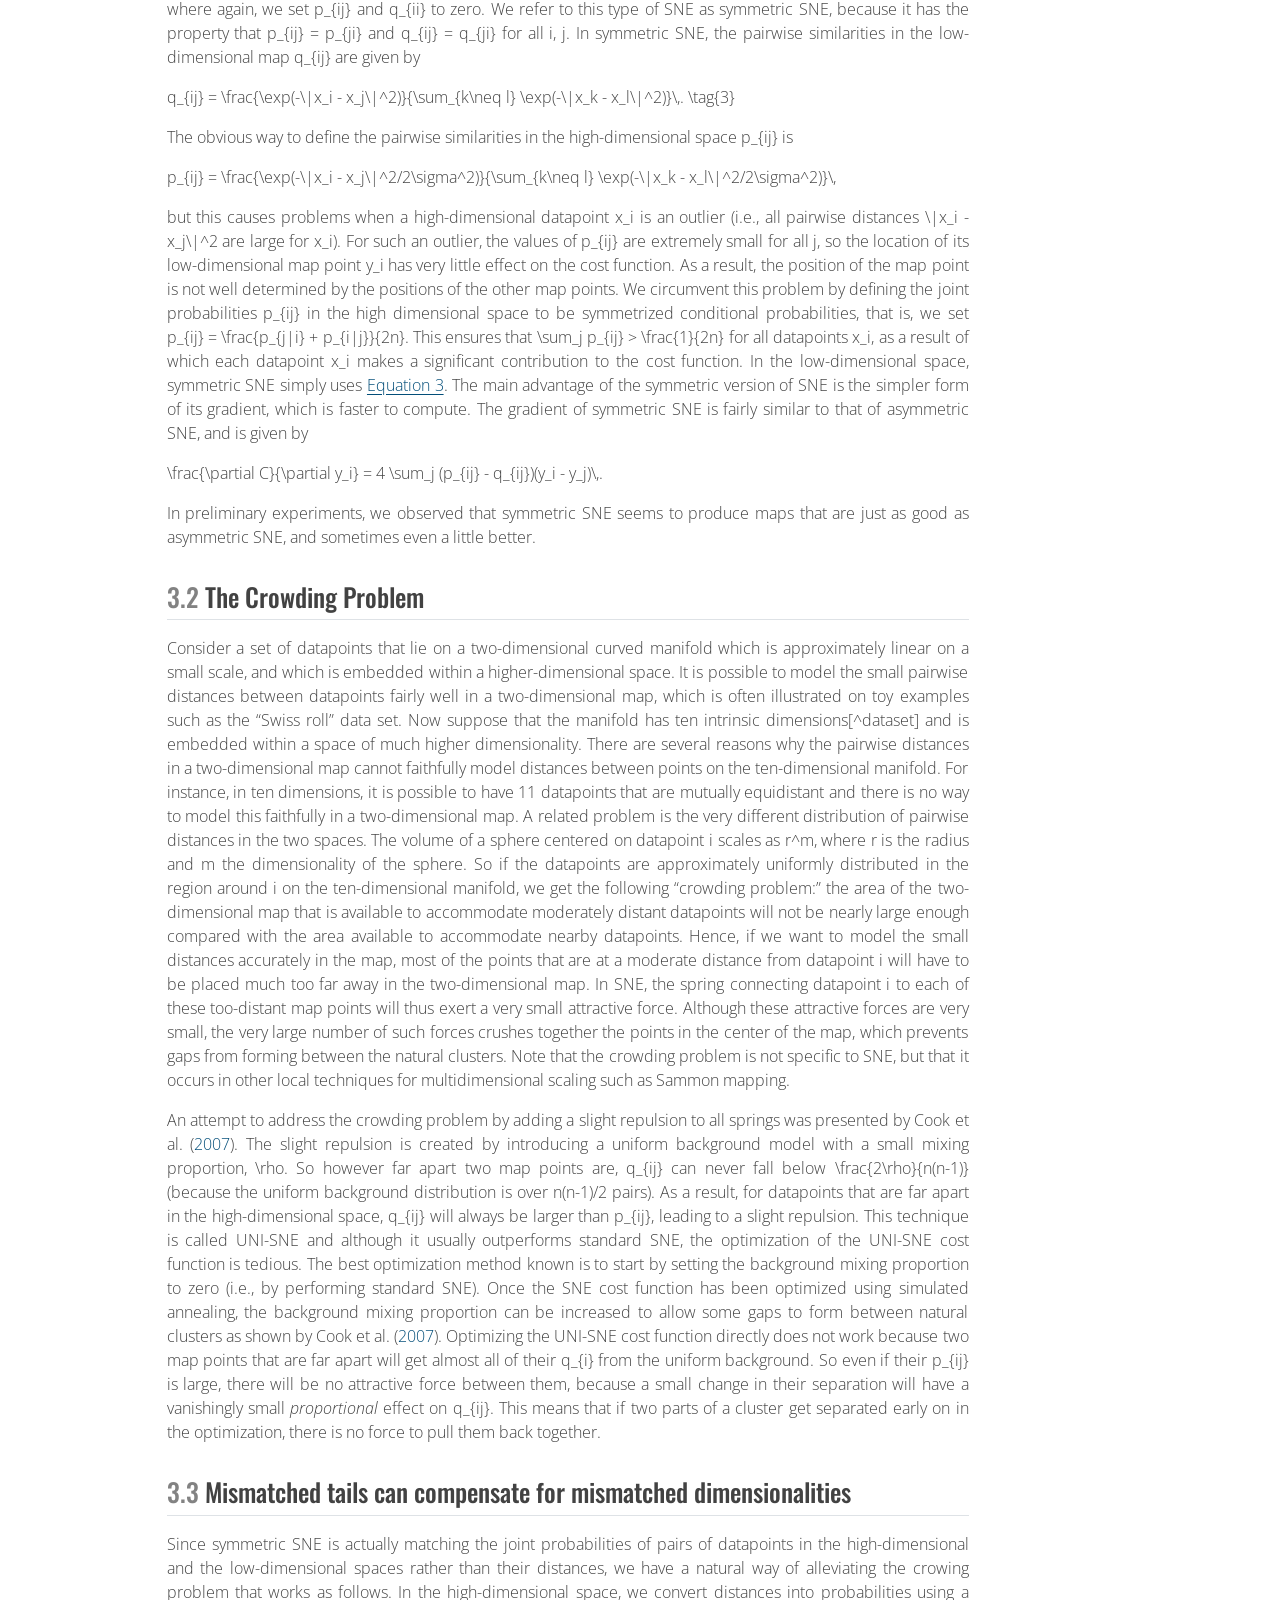
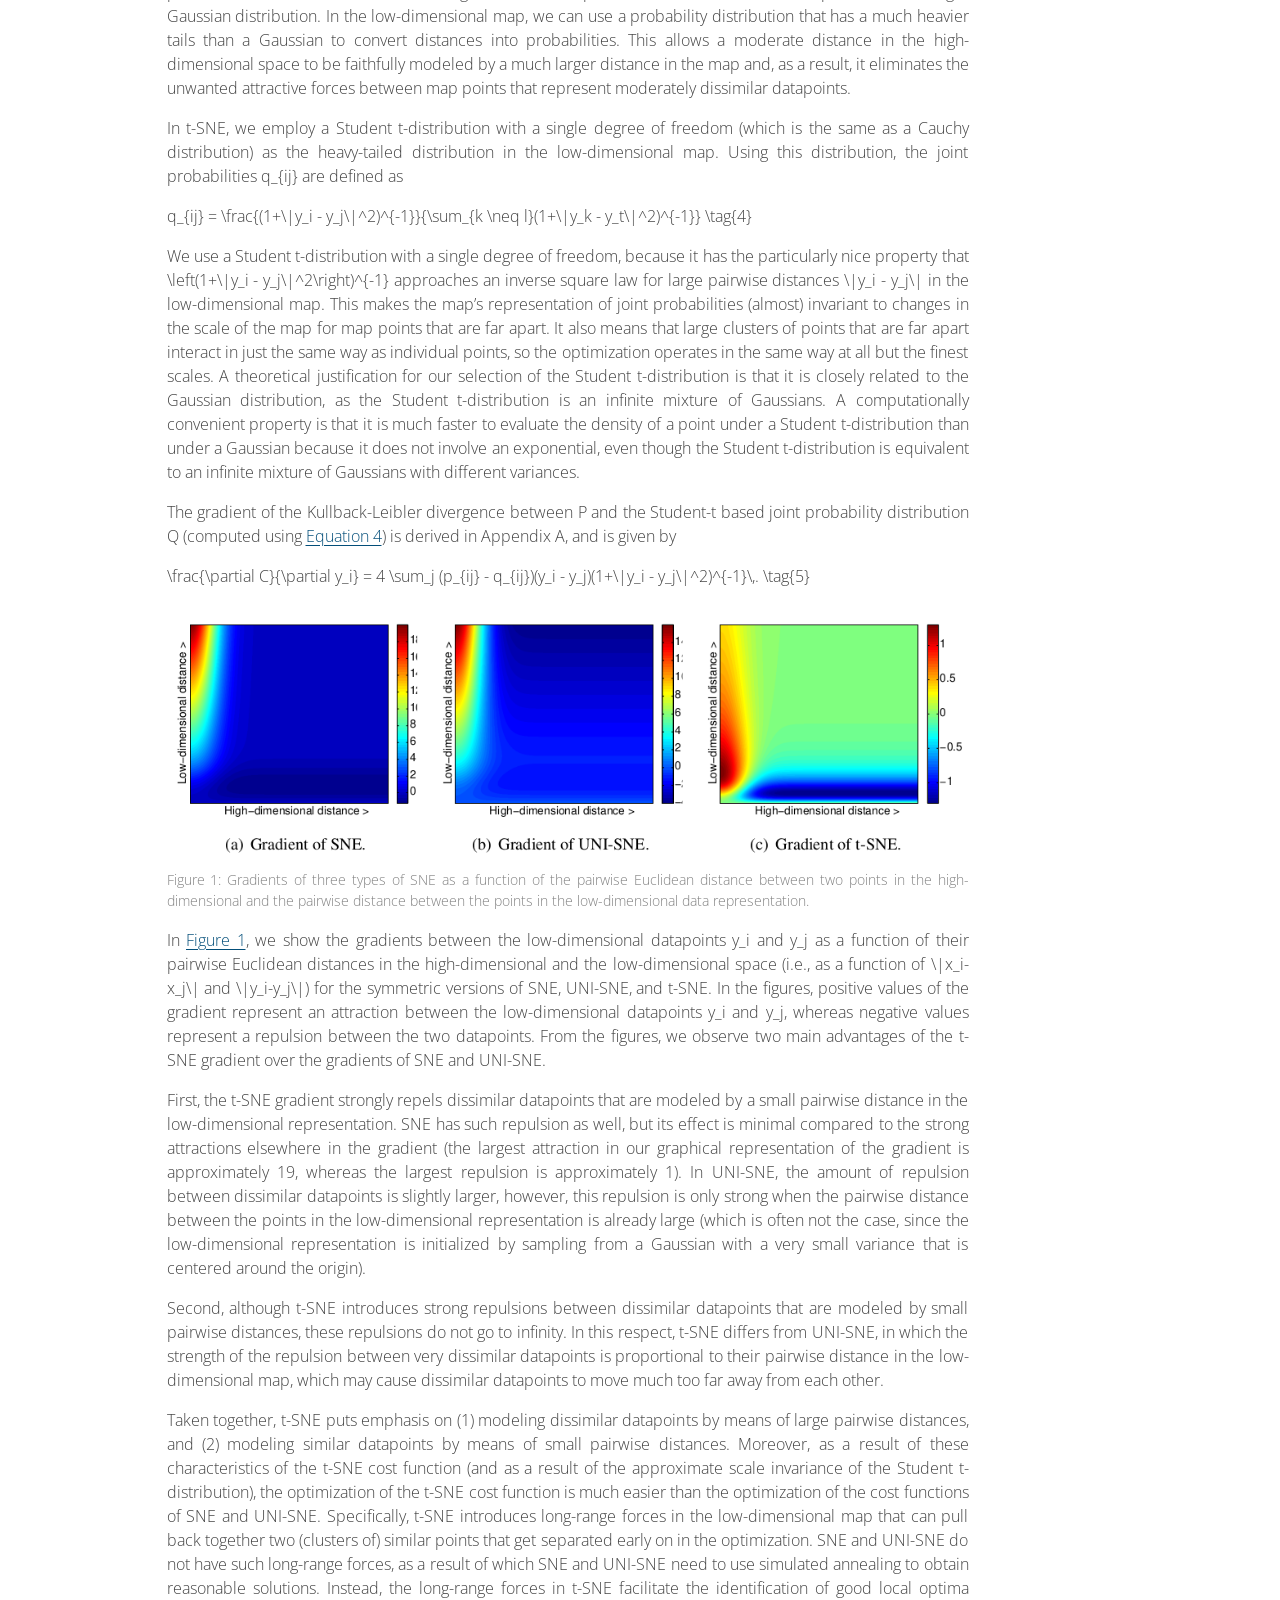
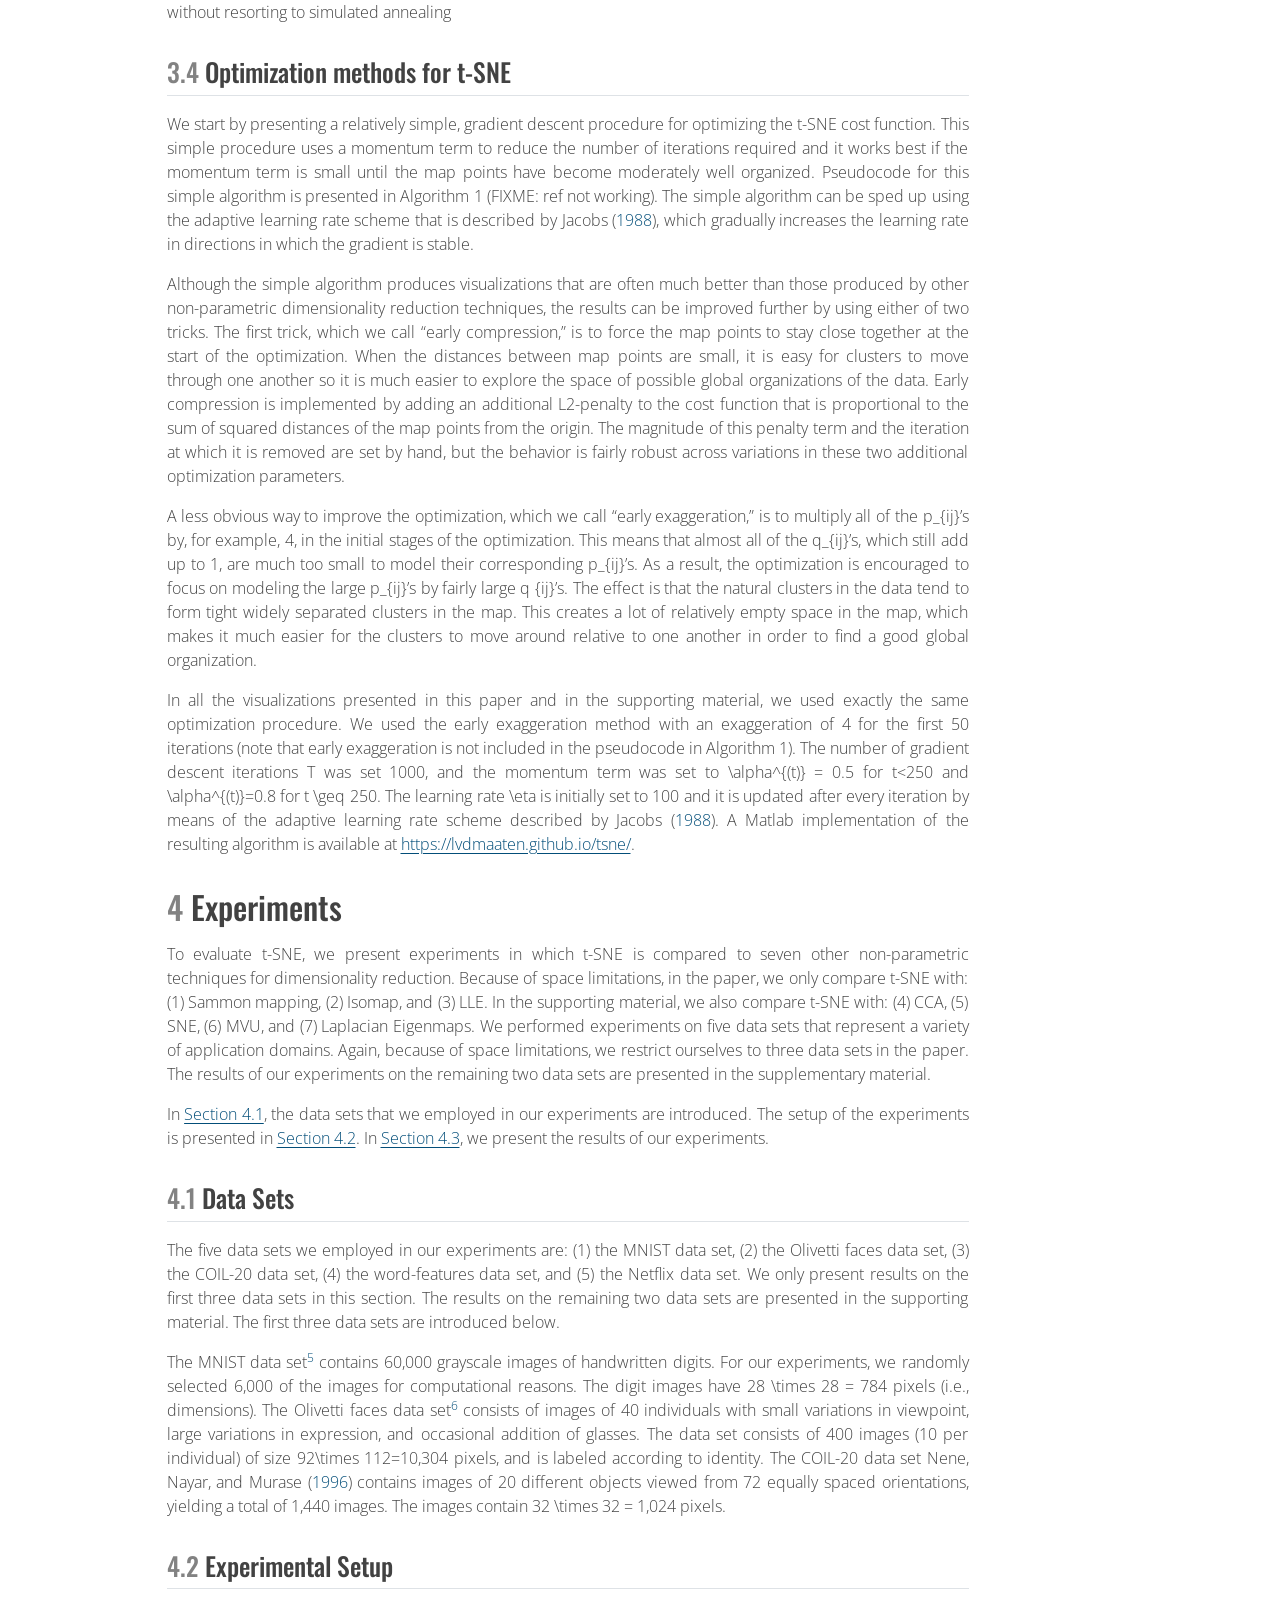
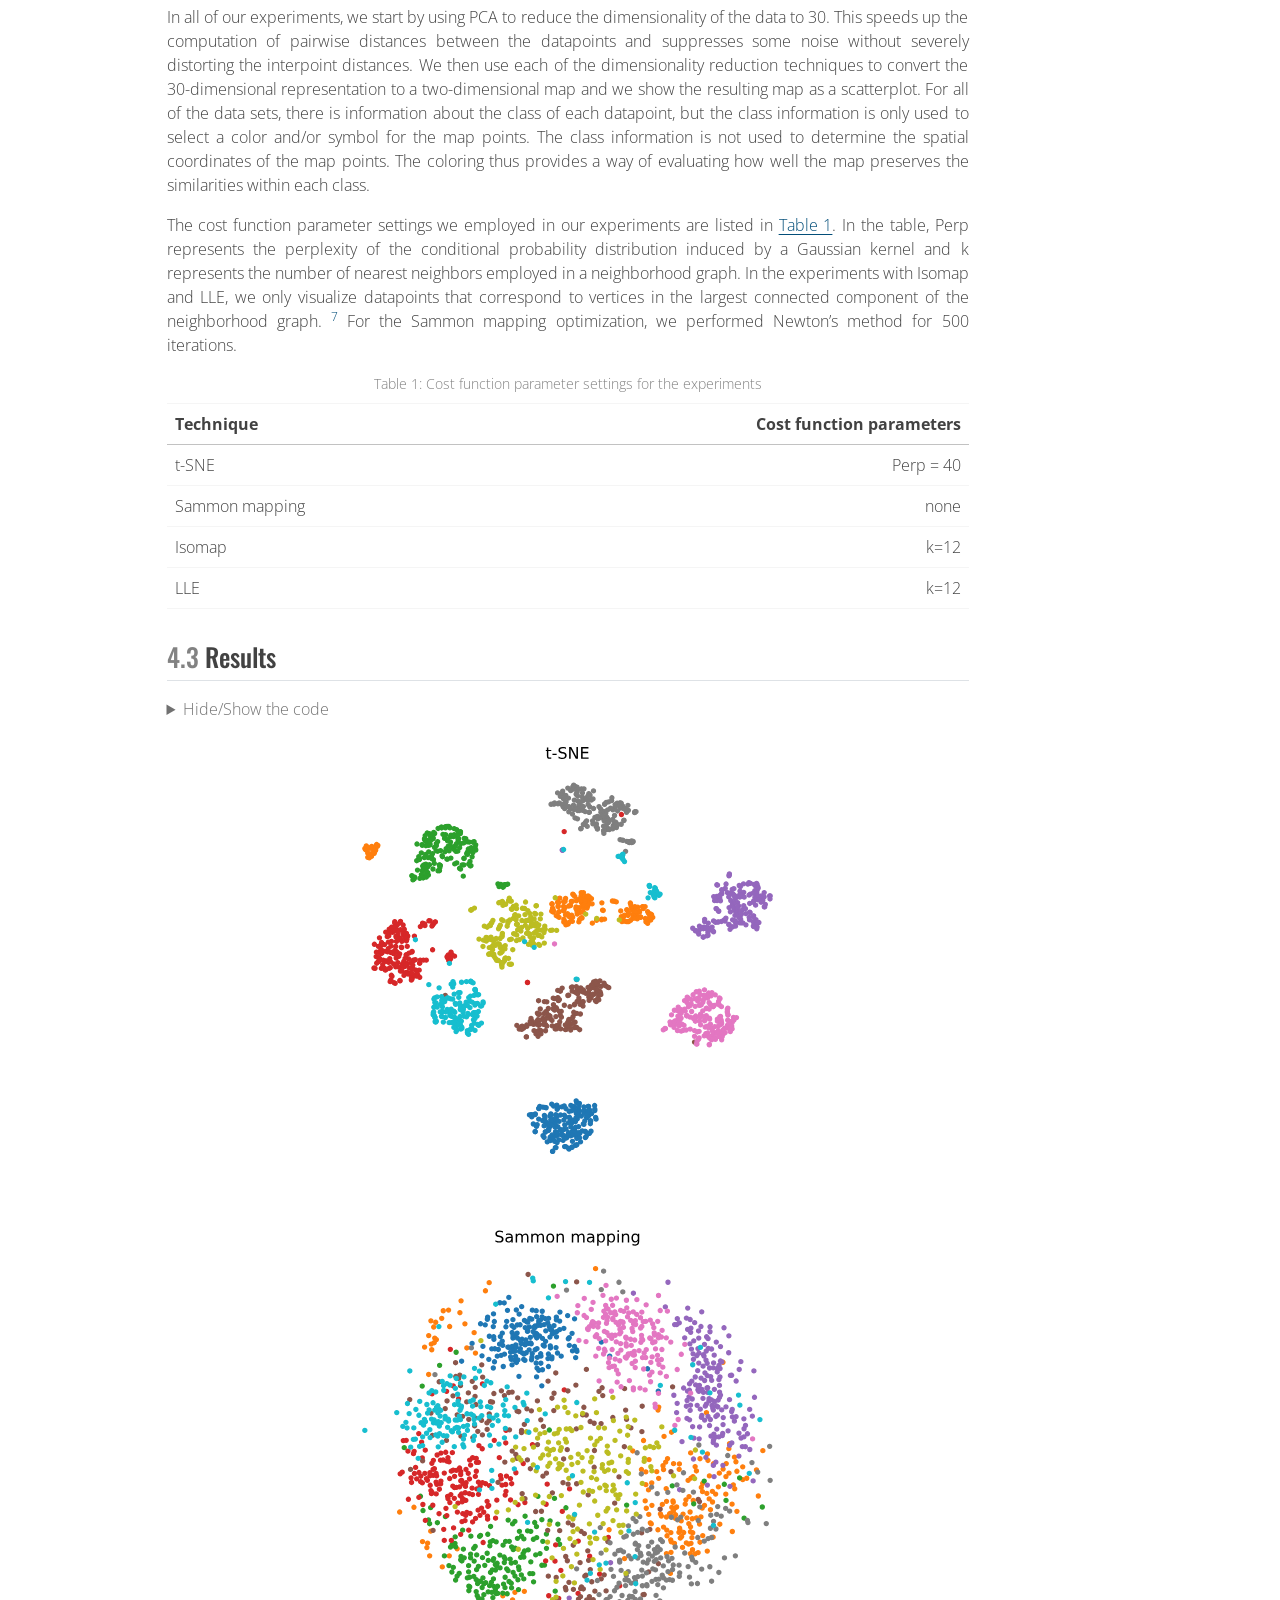
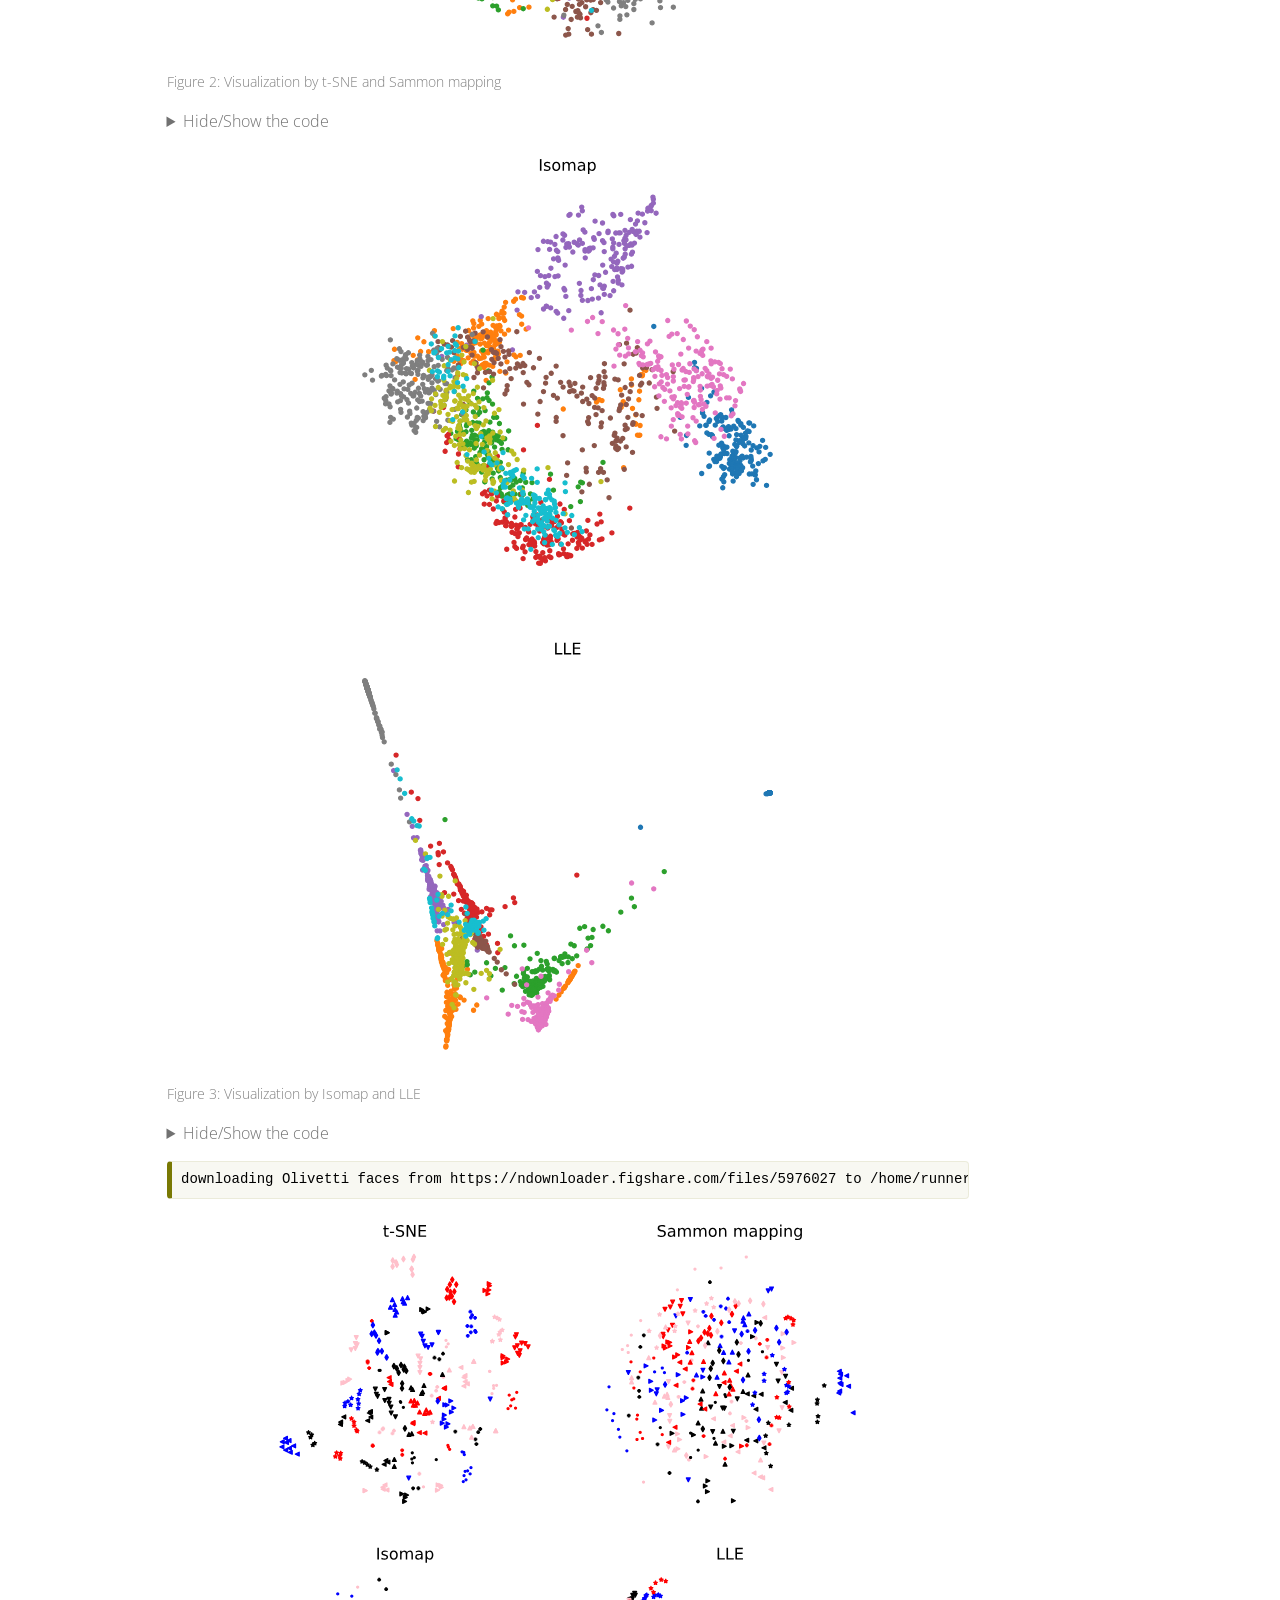
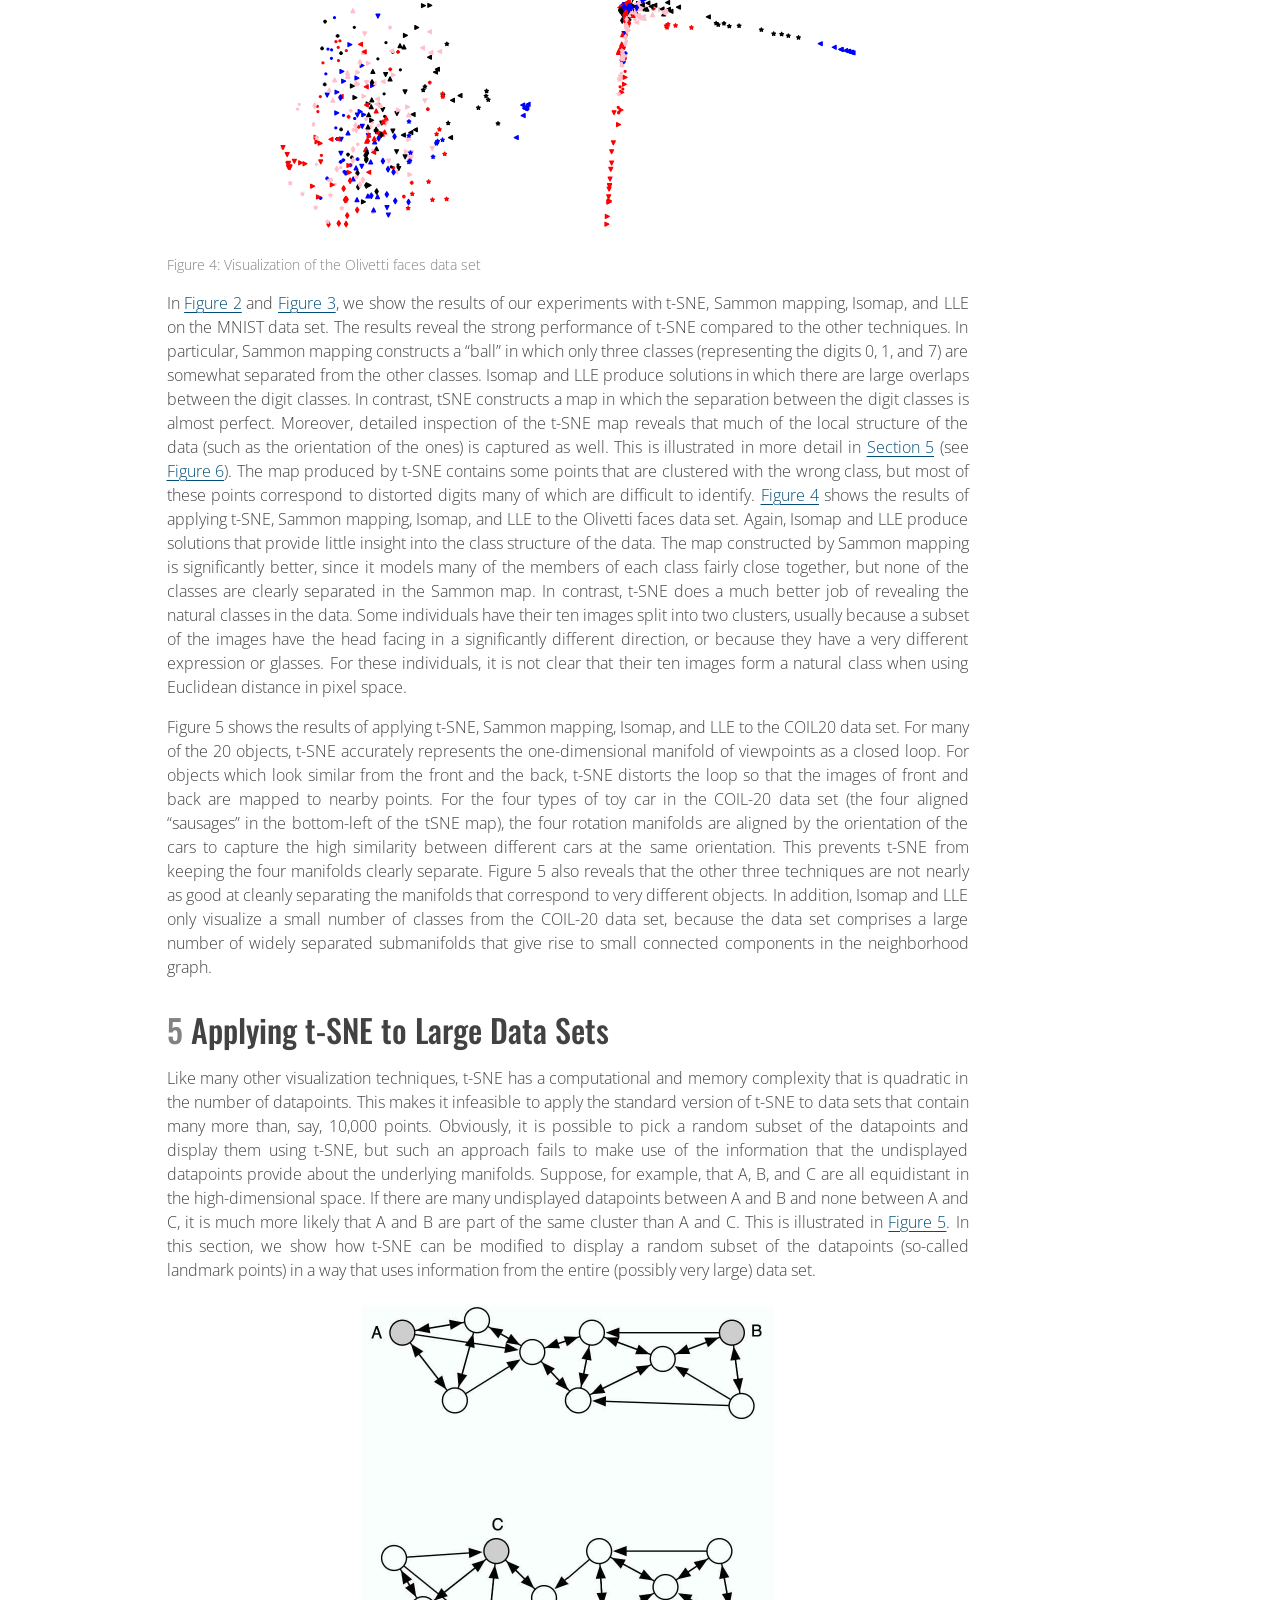
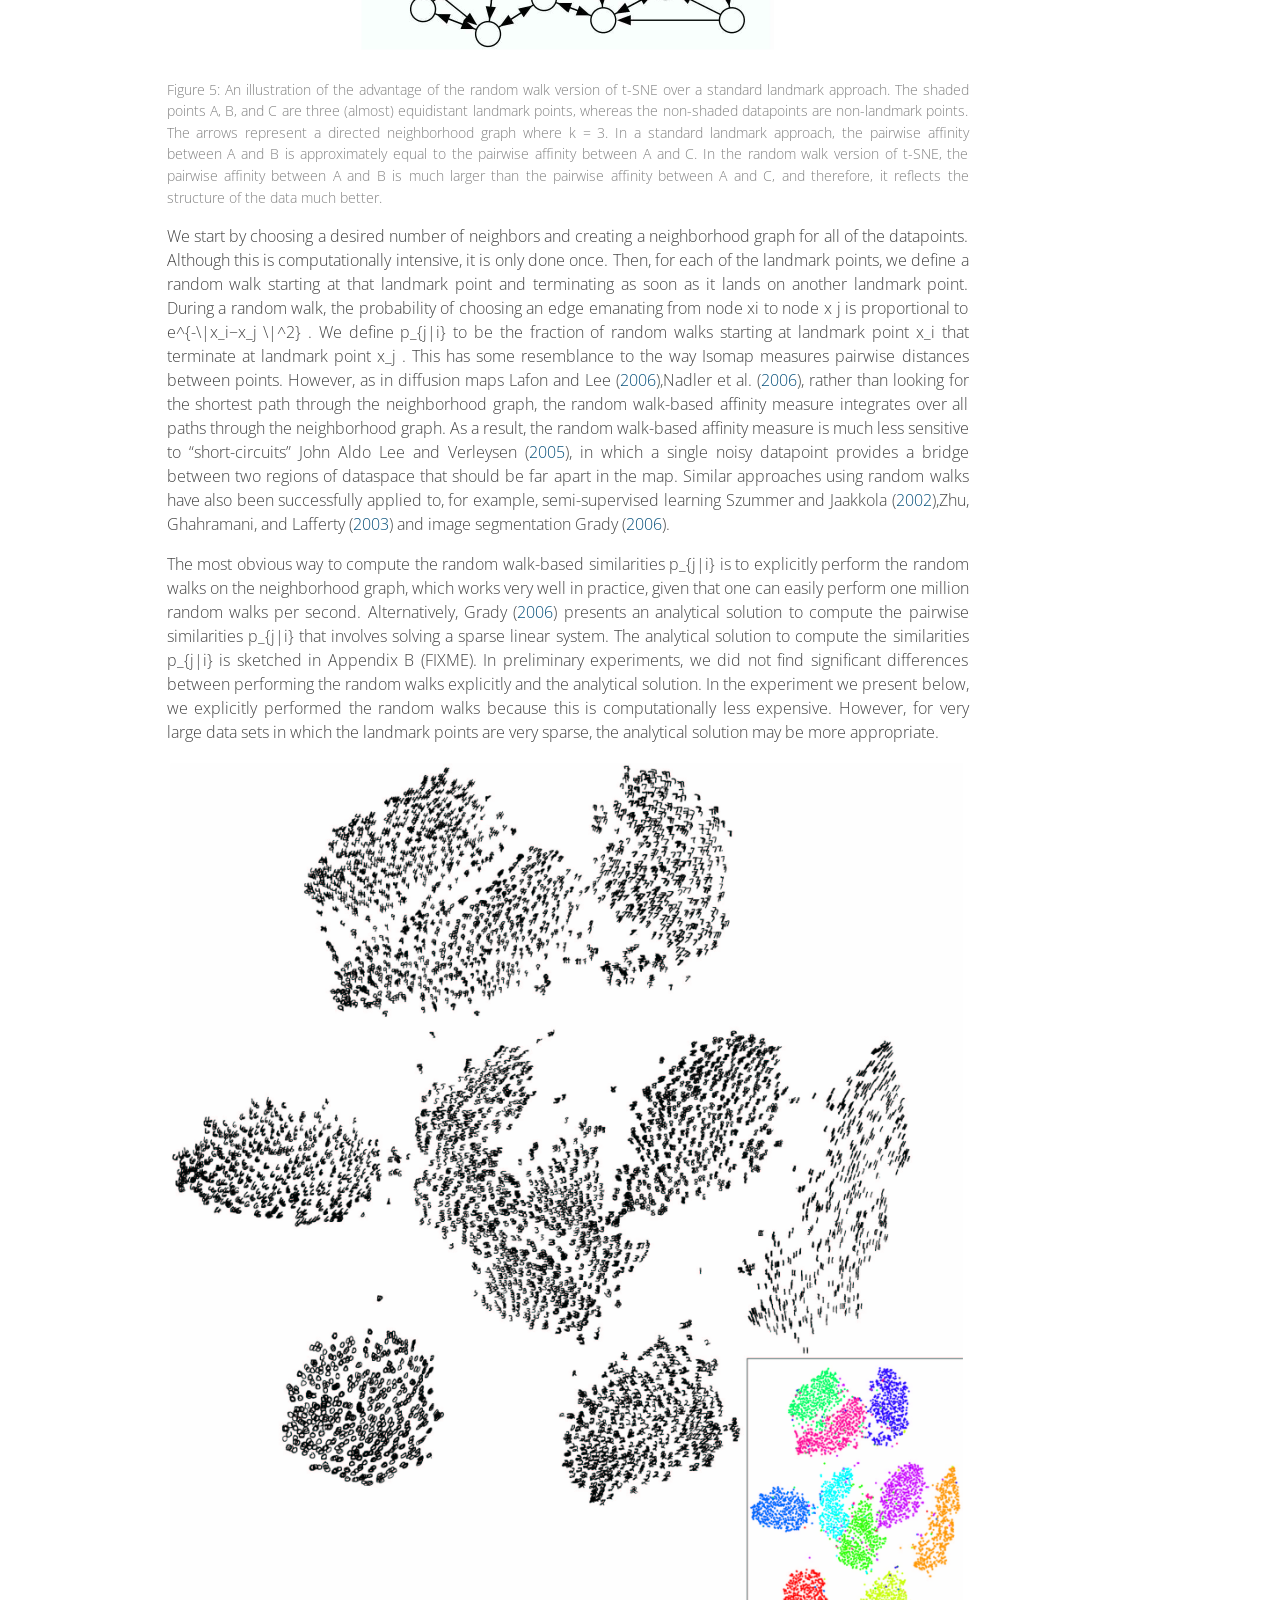
==== commit 7ec4081a: "Built site for gh-pages" ====
--- a/index.html
+++ b/index.html
@@ -218,7 +218,7 @@
       <div>
       <div class="quarto-title-meta-heading">Modified</div>
       <div class="quarto-title-meta-contents">
-        <p class="date-modified">June 9, 2024</p>
+        <p class="date-modified">June 16, 2024</p>
       </div>
     </div>
       
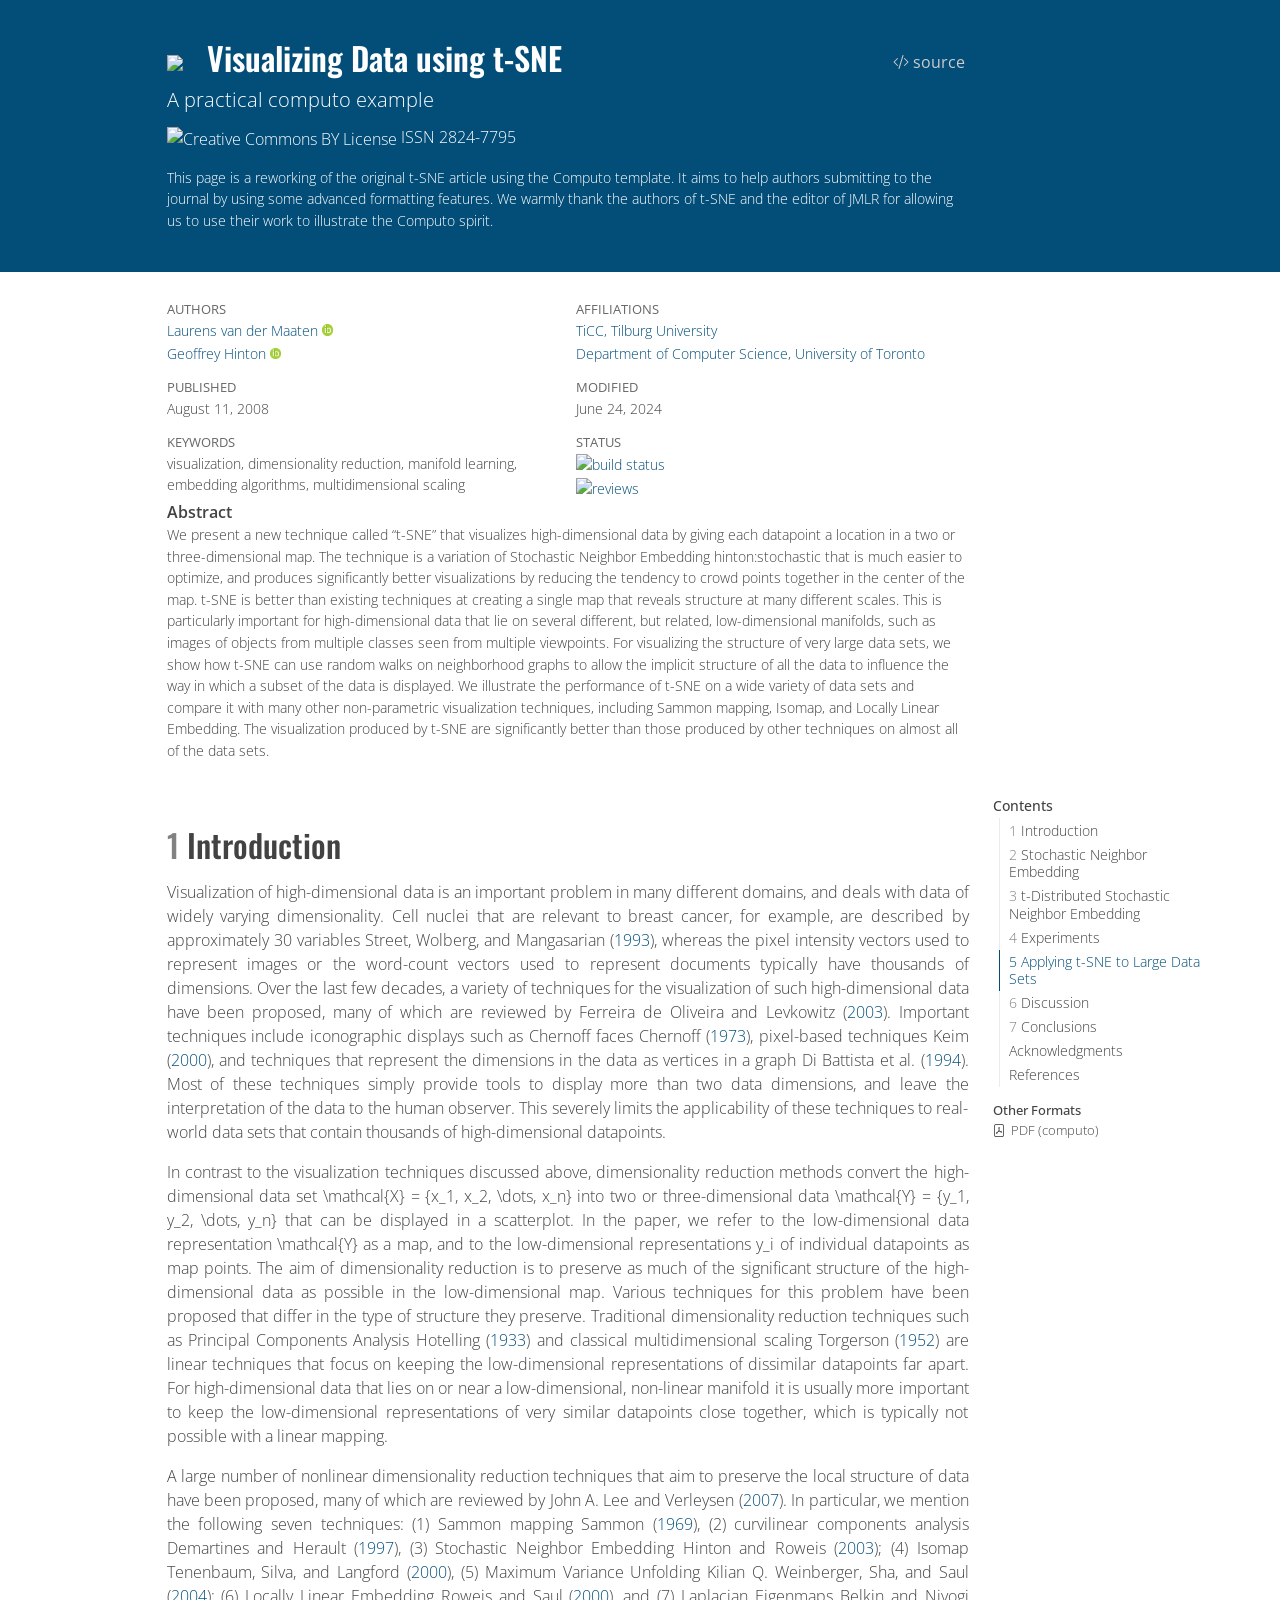
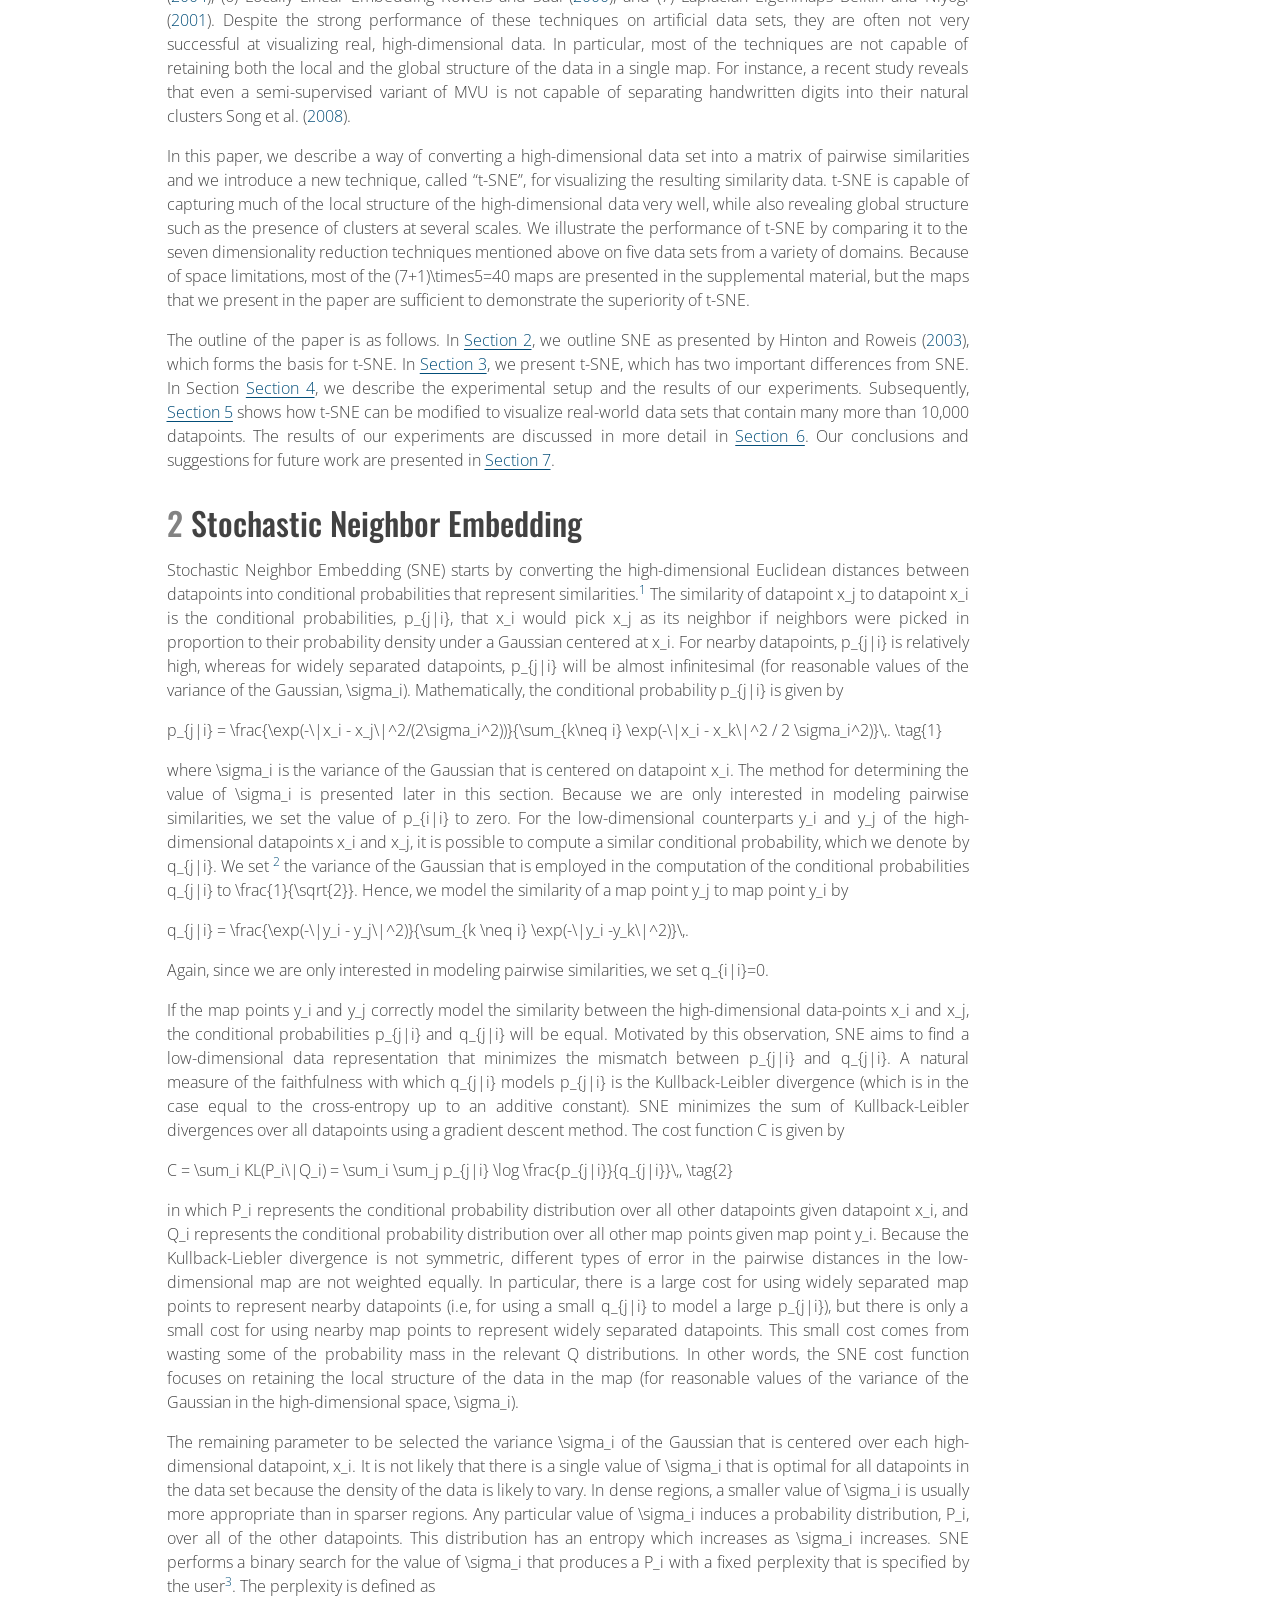
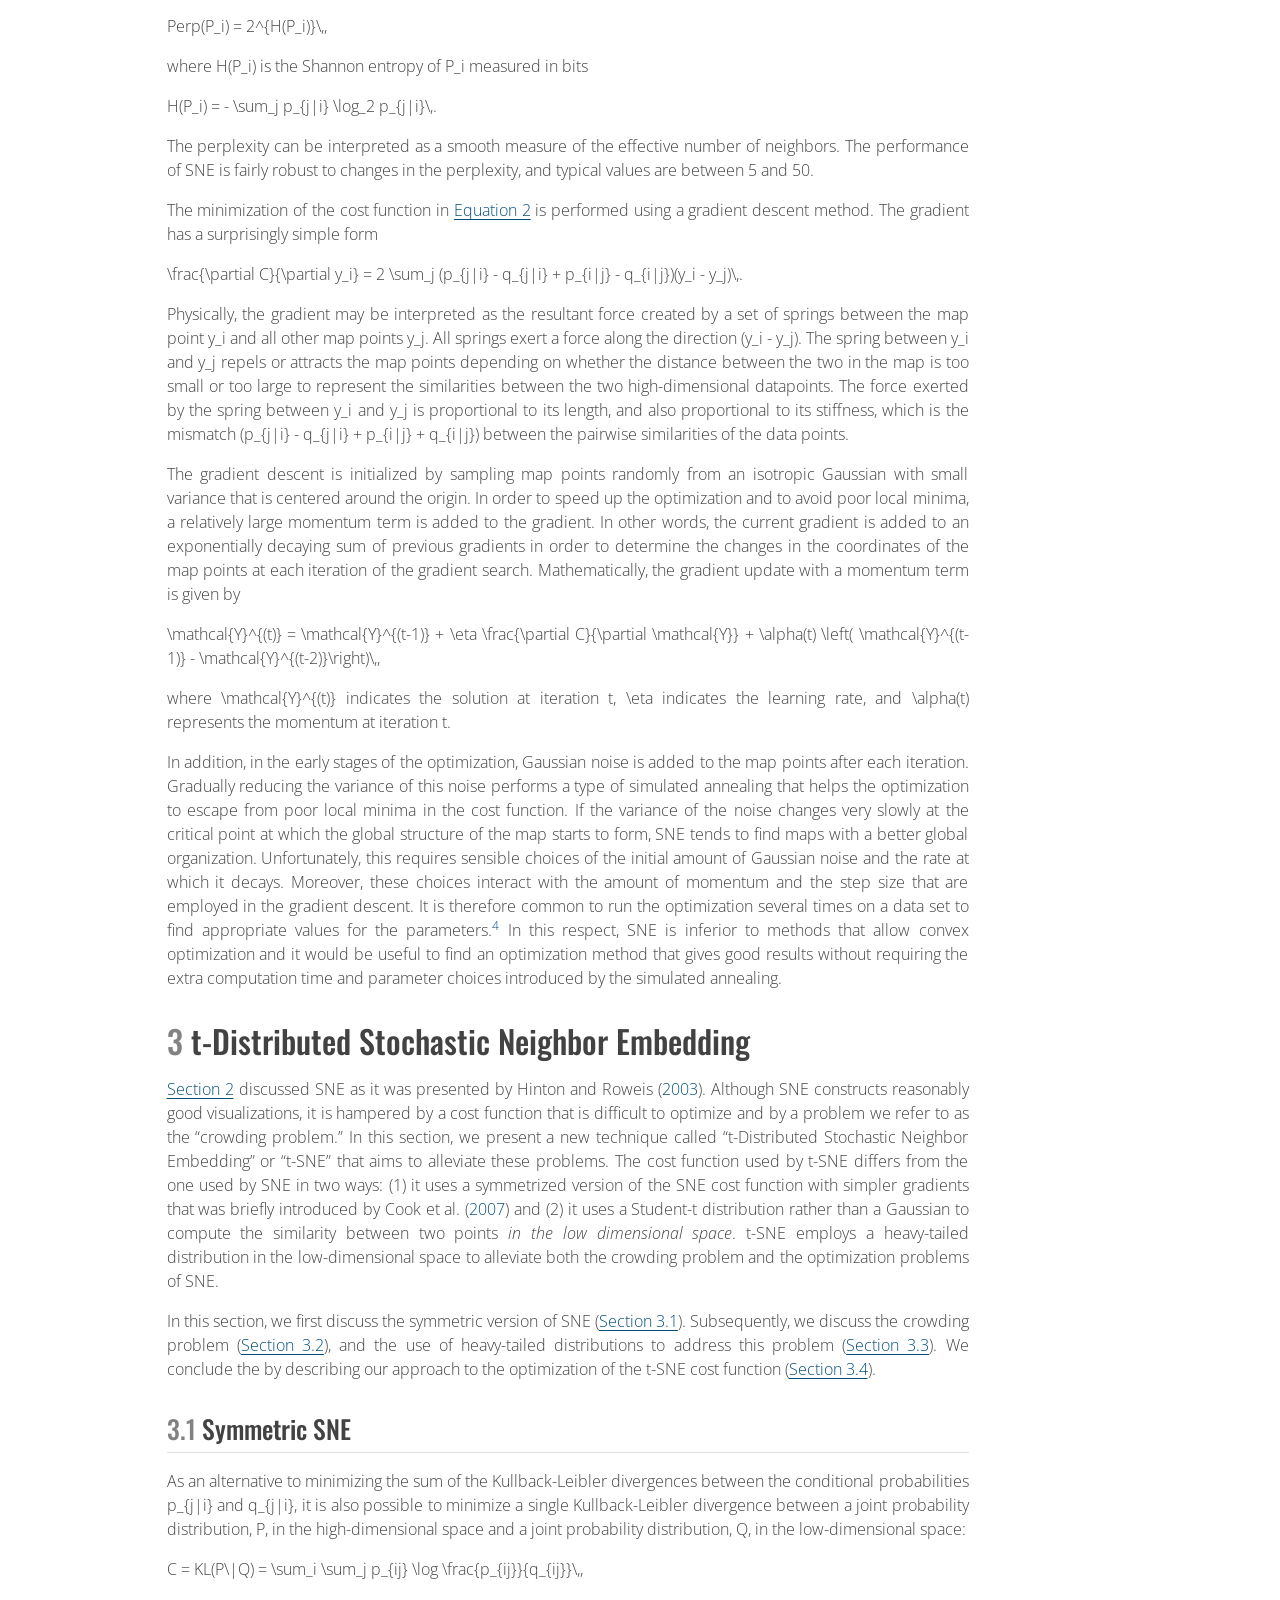
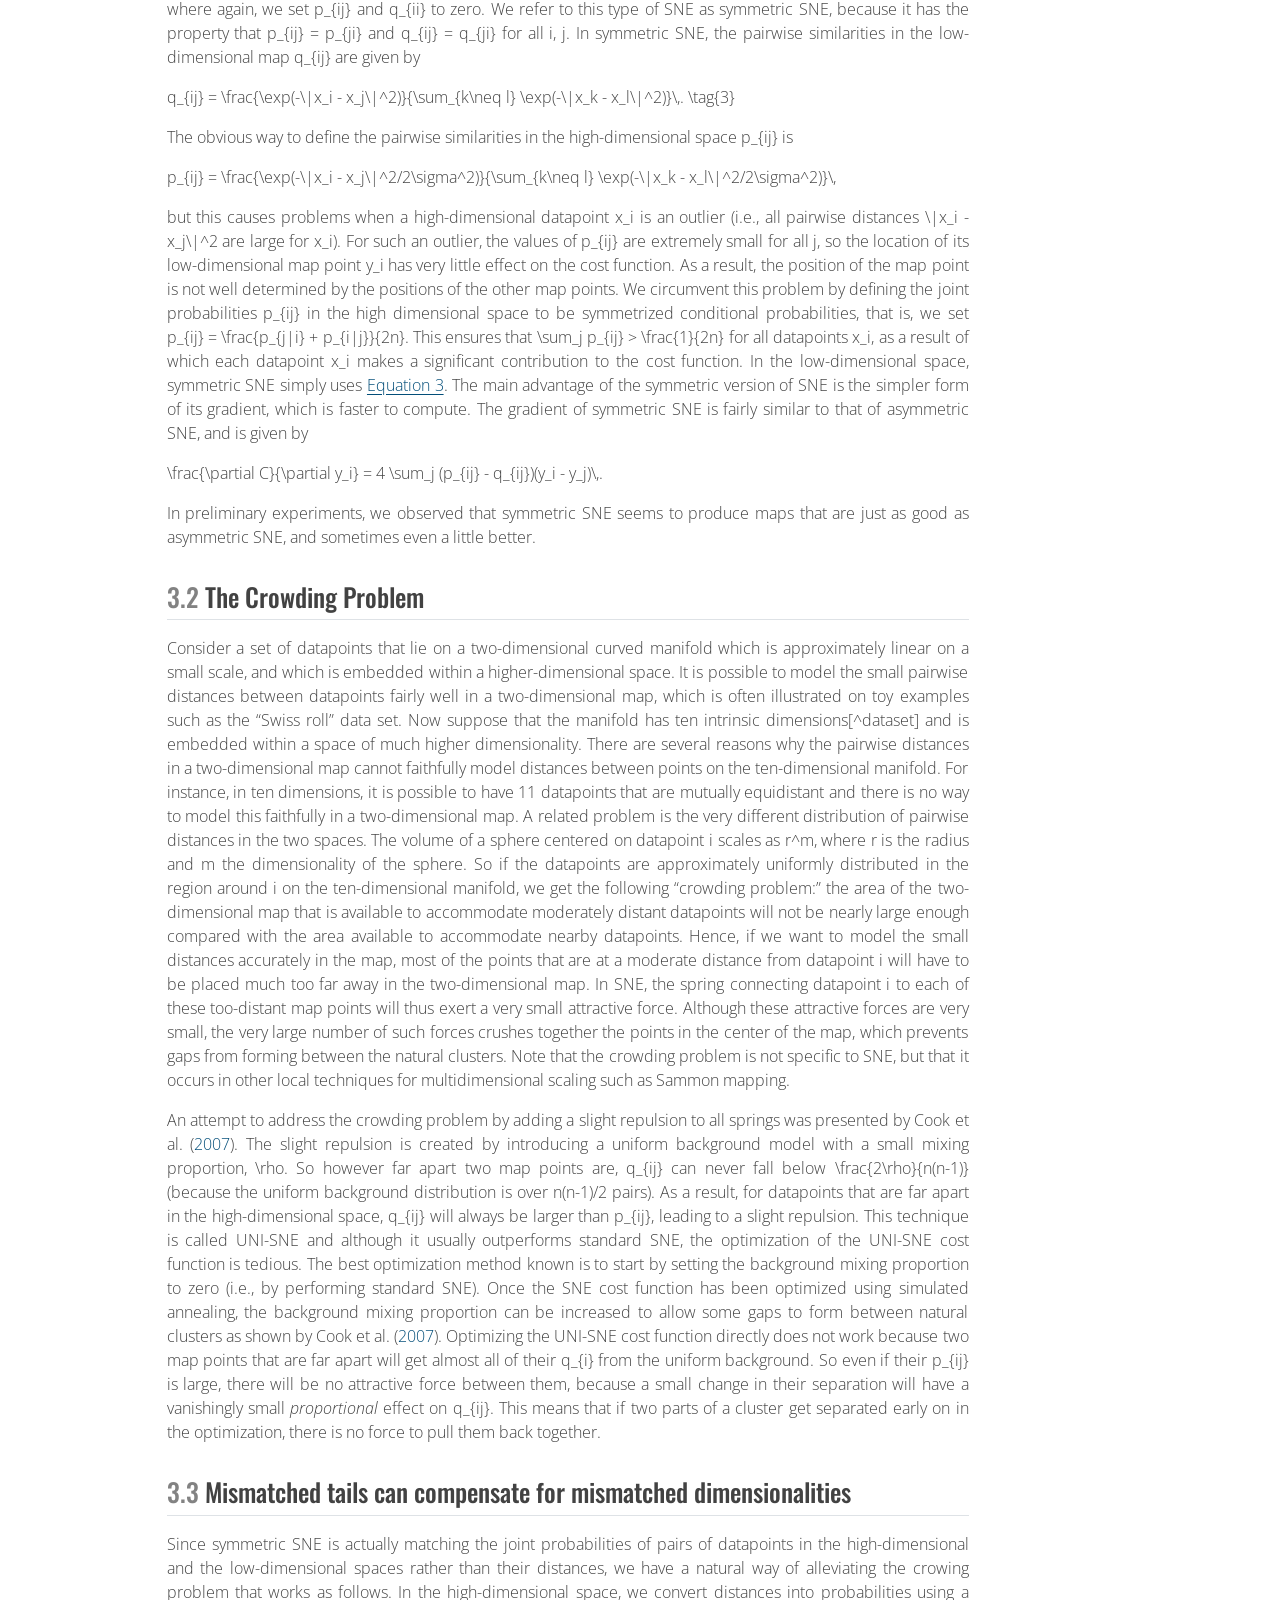
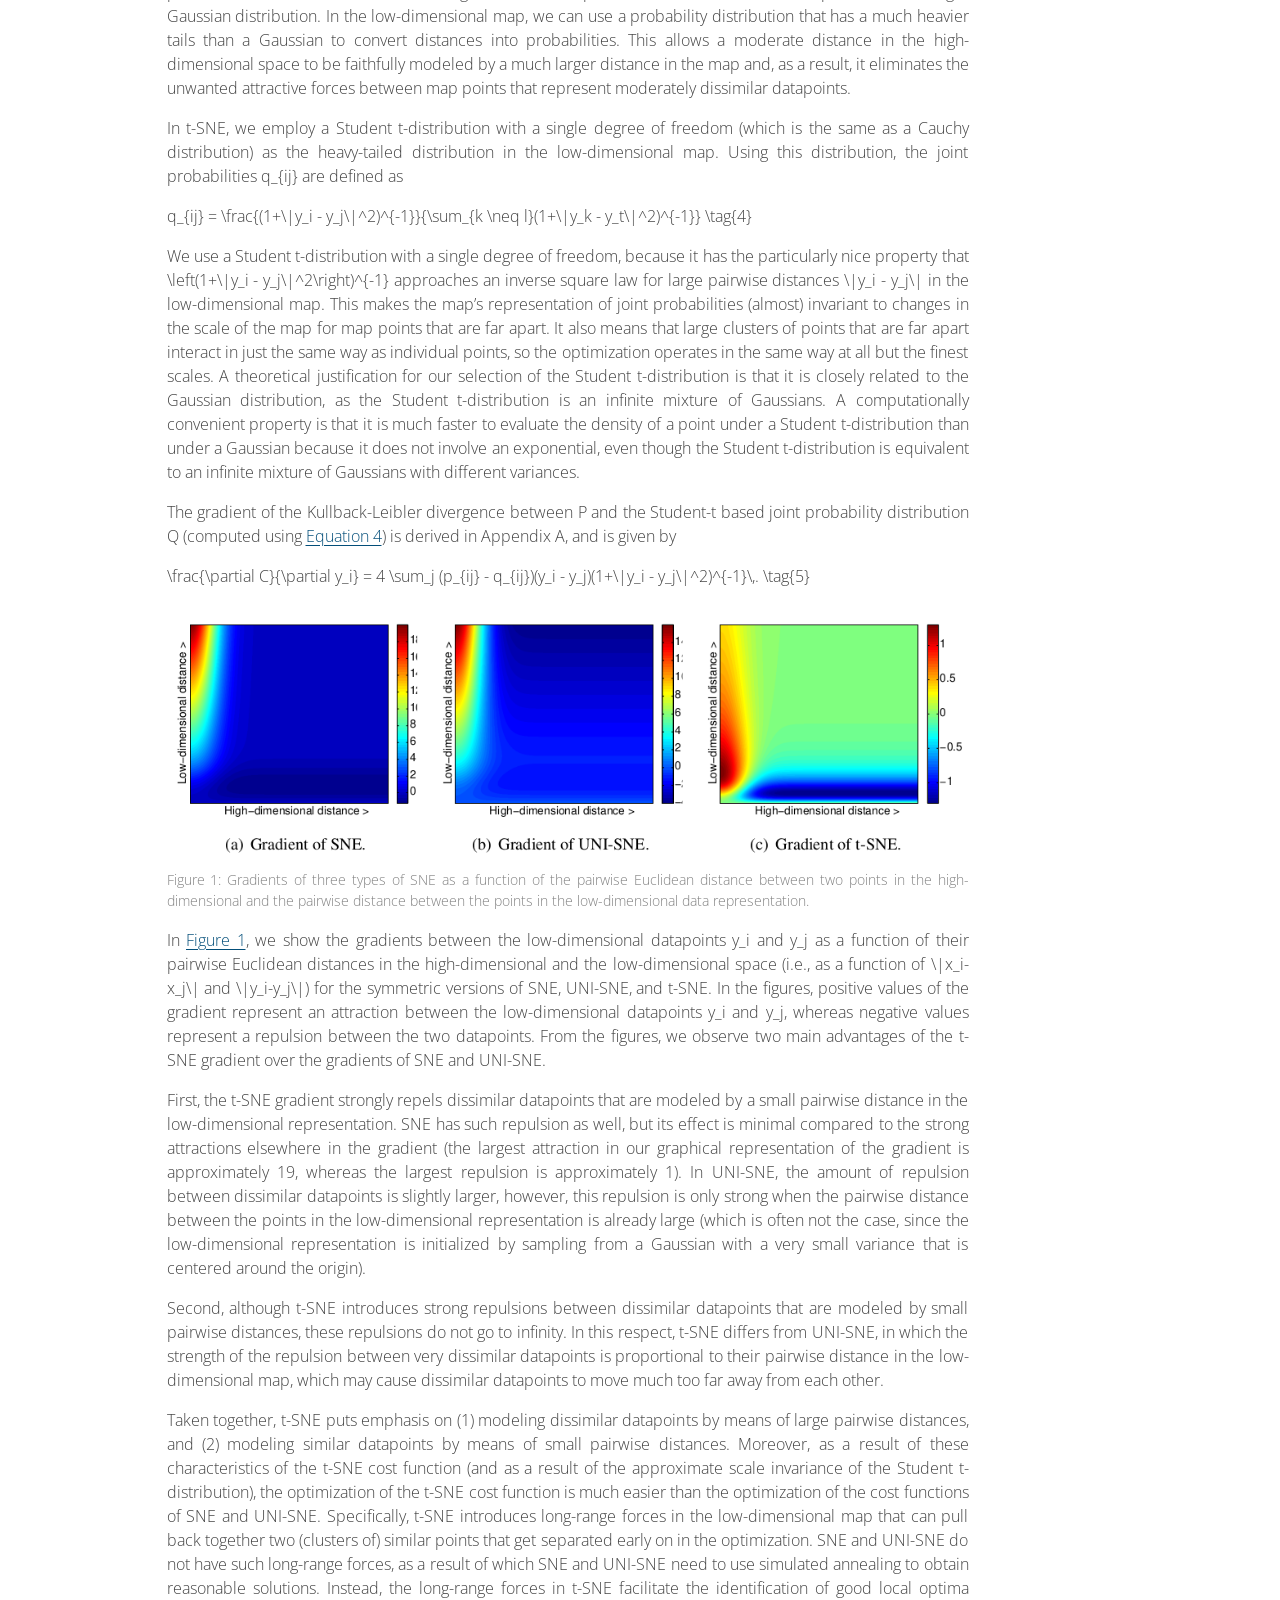
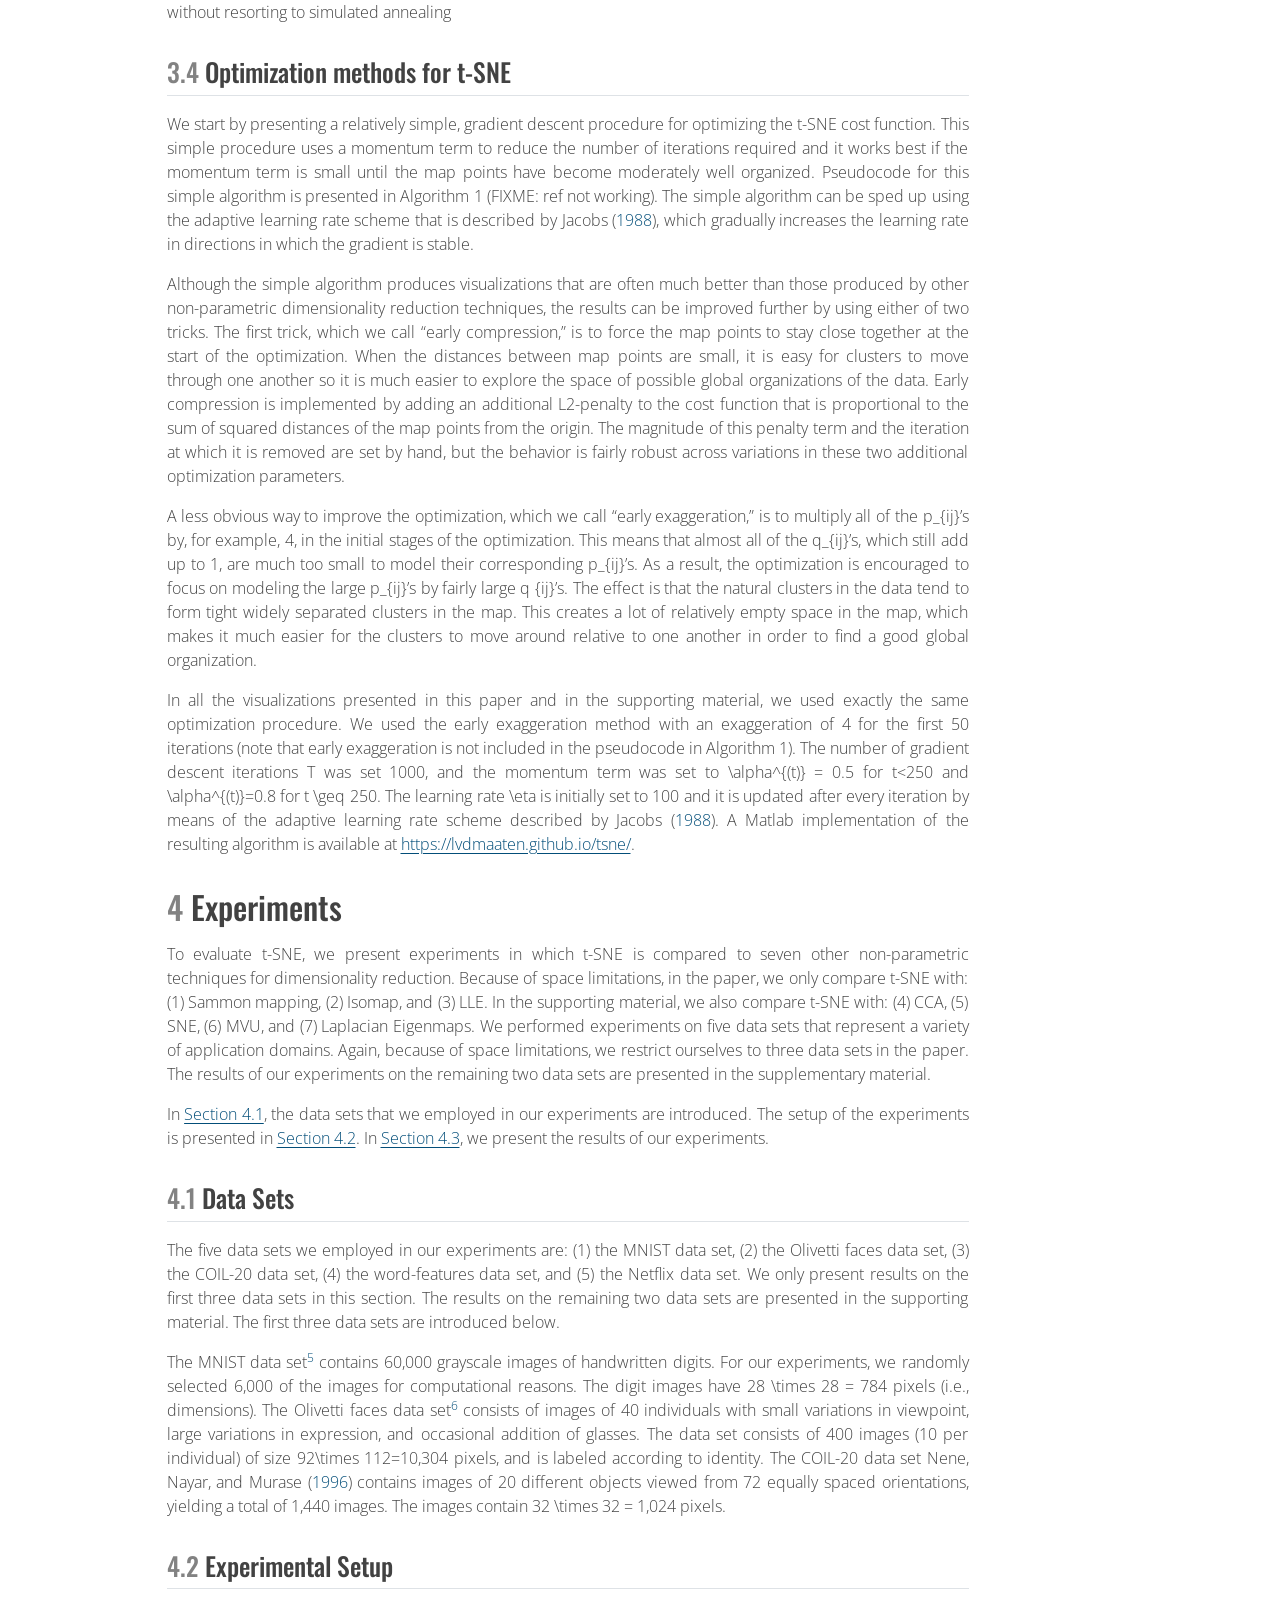
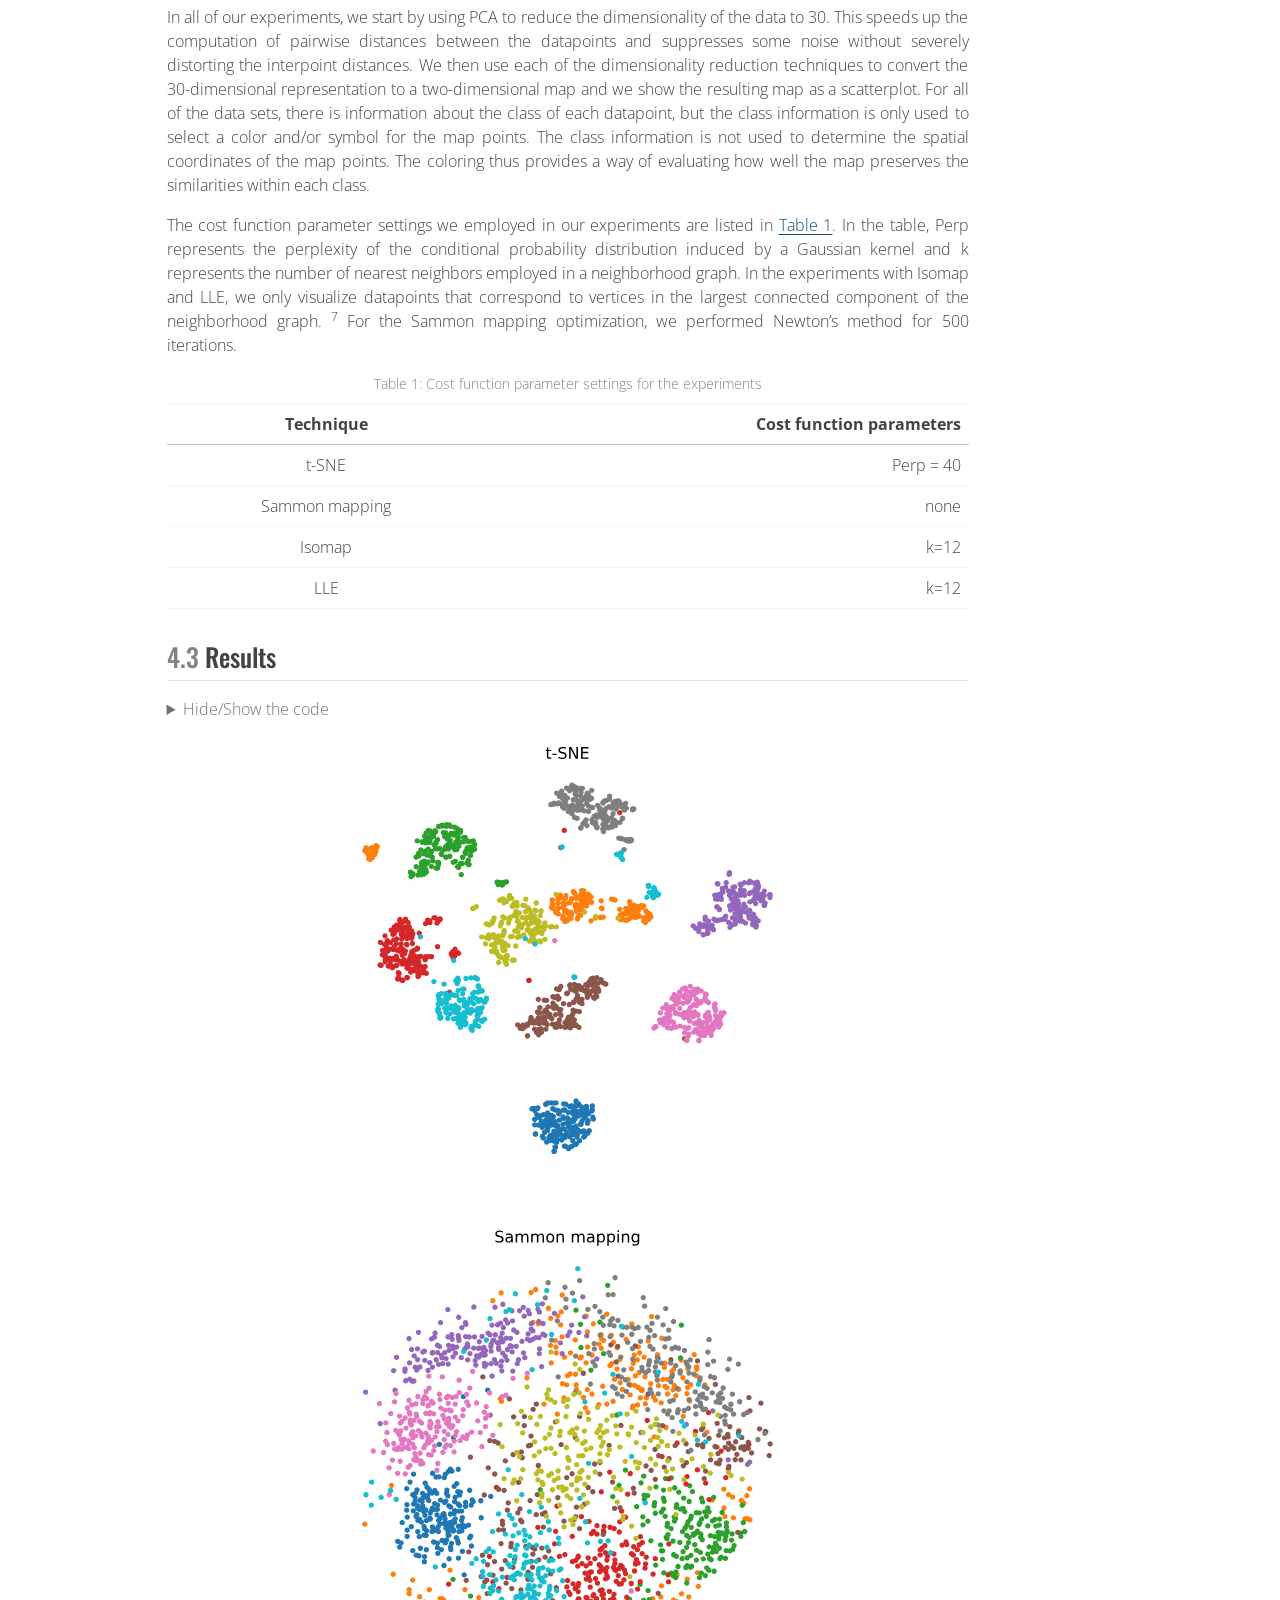
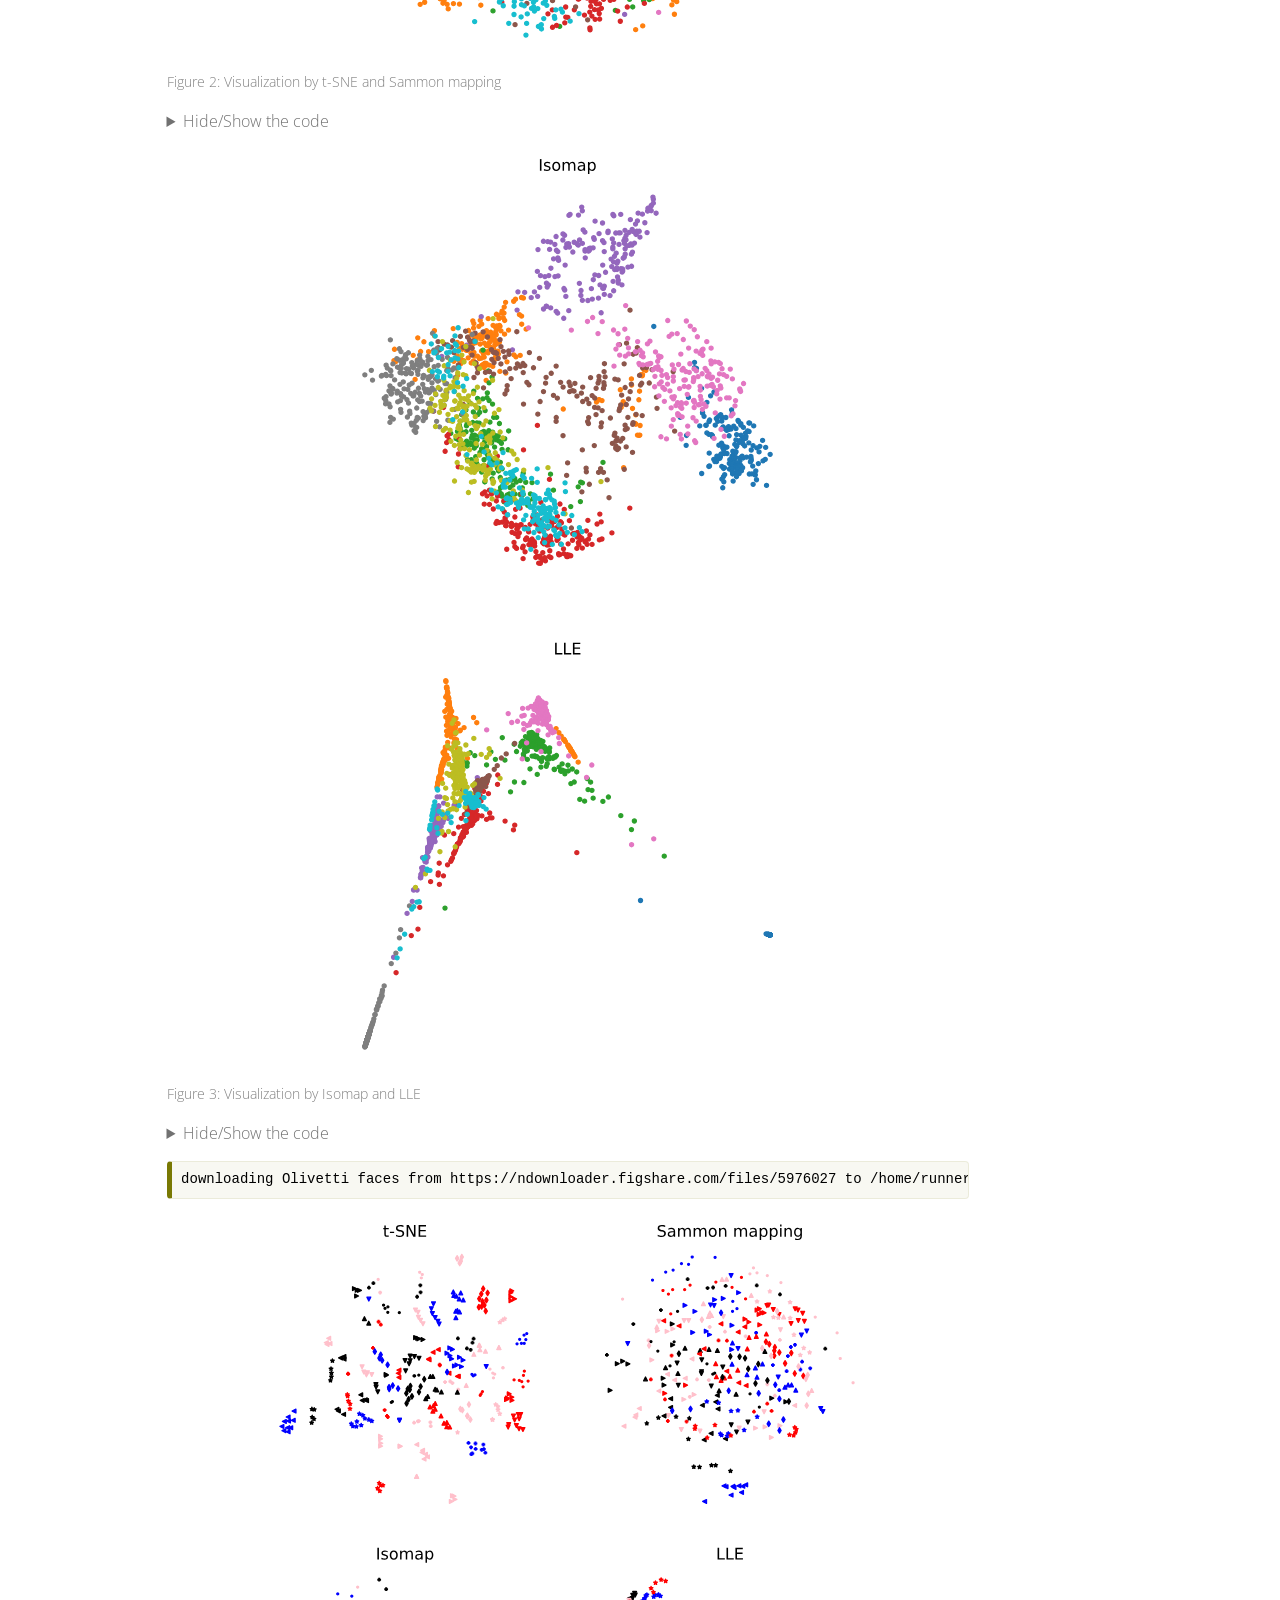
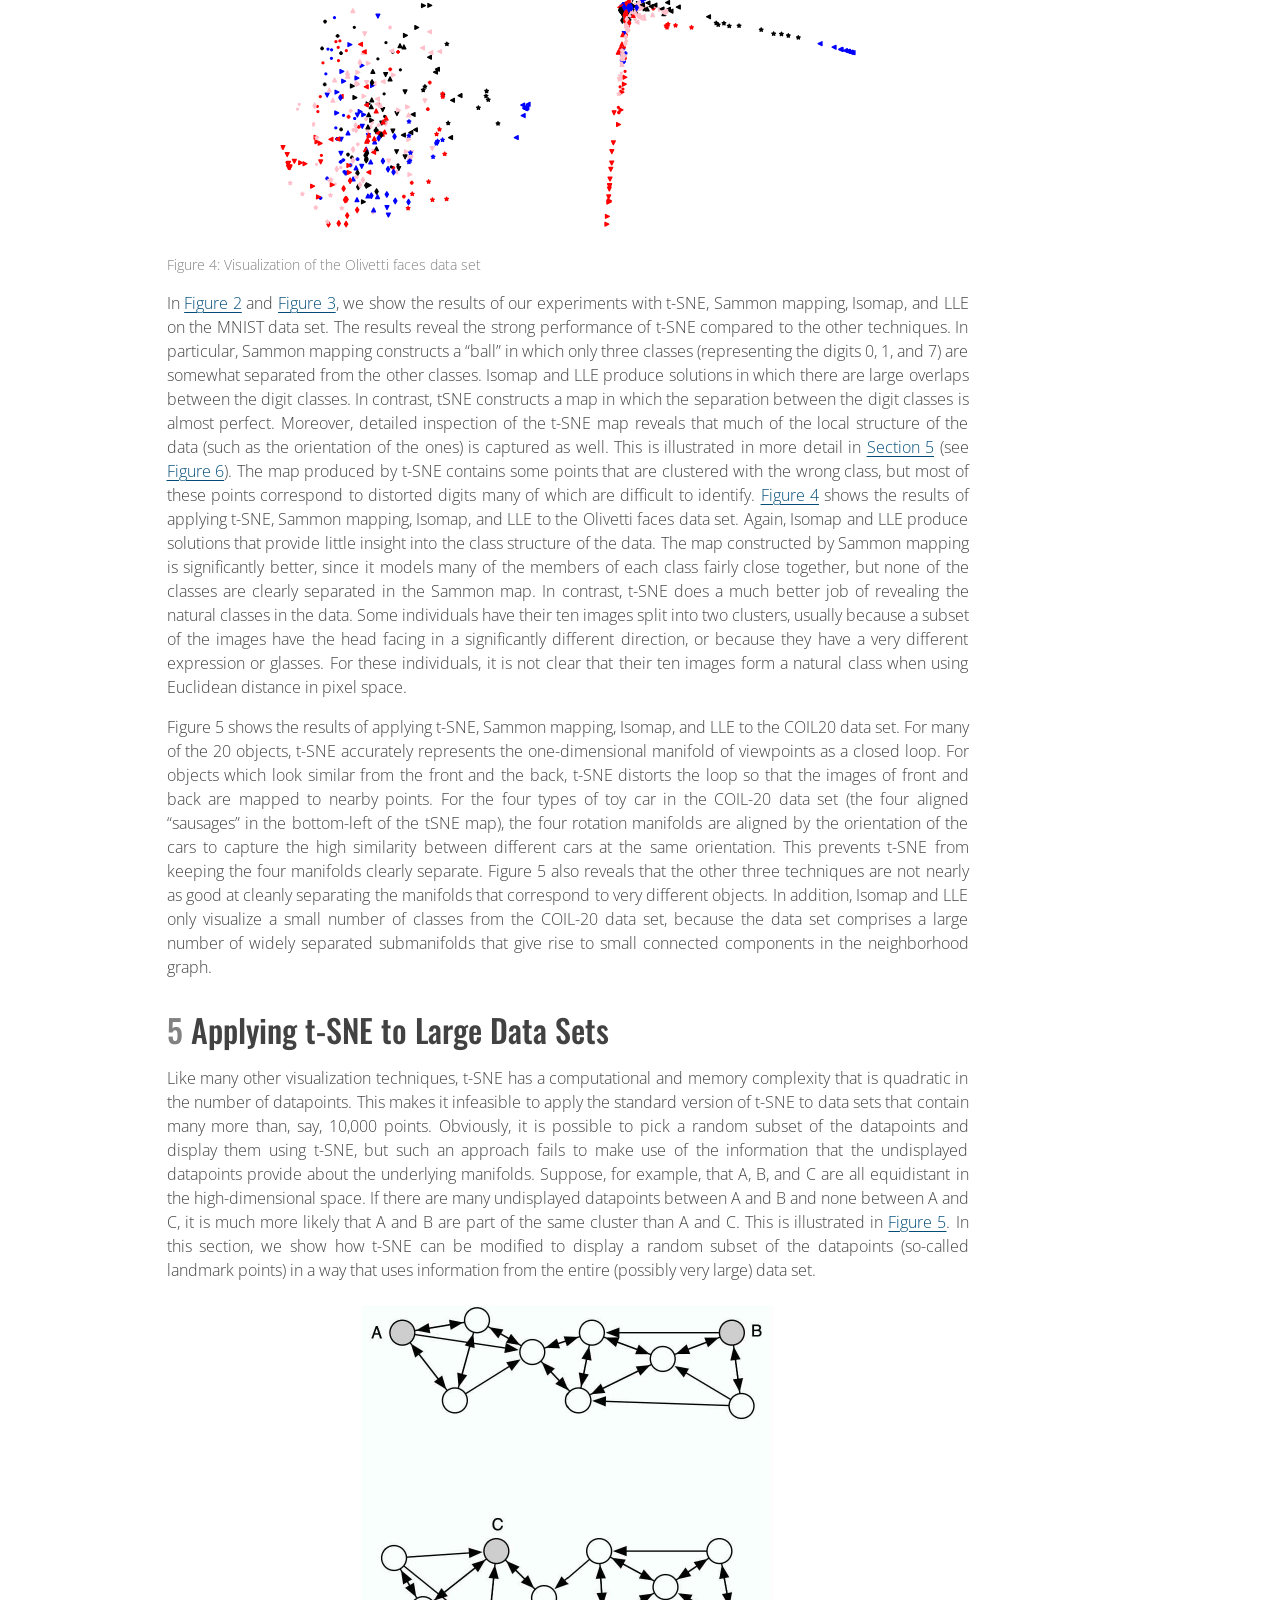
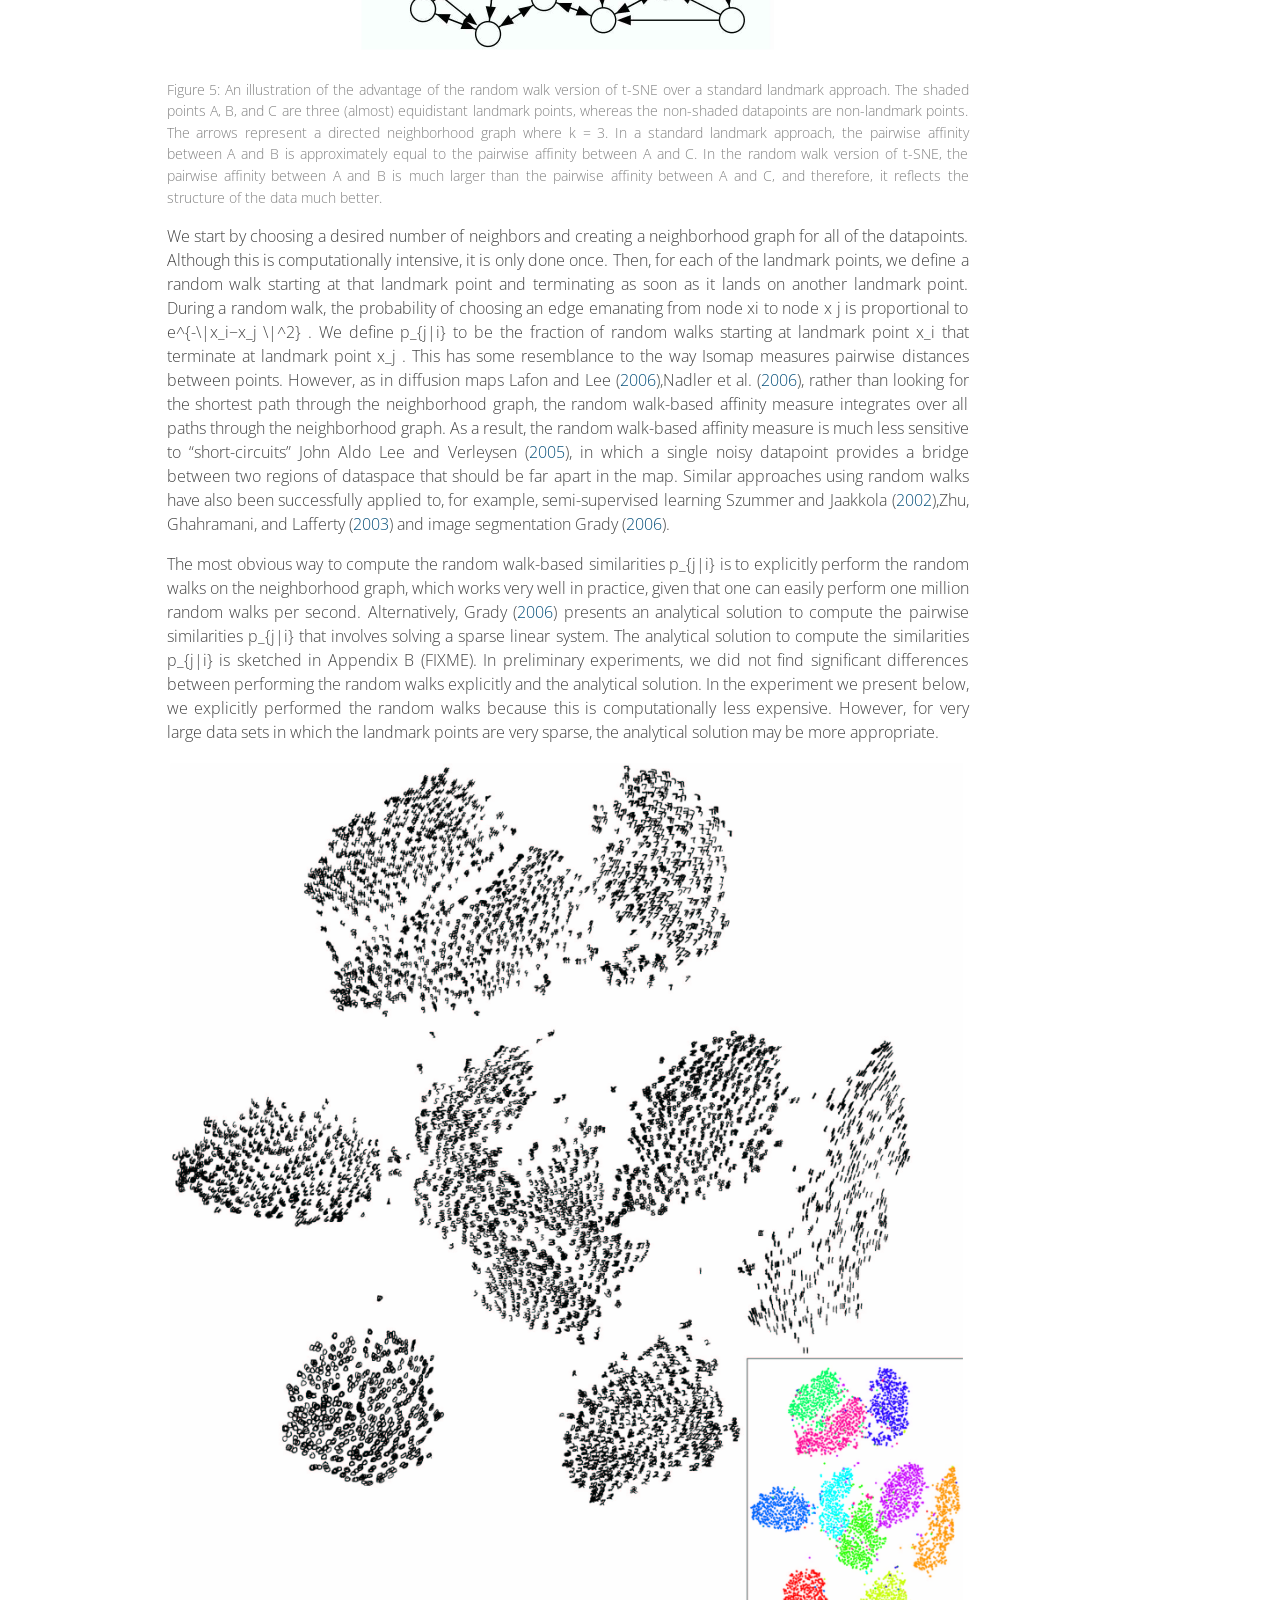
==== commit 4db0ce75: "Built site for gh-pages" ====
--- a/index.html
+++ b/index.html
@@ -2,7 +2,7 @@
 <html xmlns="http://www.w3.org/1999/xhtml" lang="en" xml:lang="en"><head>
 
 <meta charset="utf-8">
-<meta name="generator" content="quarto-1.4.555">
+<meta name="generator" content="quarto-1.5.47">
 
 <meta name="viewport" content="width=device-width, initial-scale=1.0, user-scalable=yes">
 
@@ -38,7 +38,7 @@
 }
 @media print {
 pre > code.sourceCode { white-space: pre-wrap; }
-pre > code.sourceCode > span { text-indent: -5em; padding-left: 5em; }
+pre > code.sourceCode > span { display: inline-block; text-indent: -5em; padding-left: 5em; }
 }
 pre.numberSource code
   { counter-reset: source-line 0; }
@@ -112,7 +112,7 @@
       }
 </style>
 
-  <script>window.backupDefine = window.define; window.define = undefined;</script><script src="https://cdn.jsdelivr.net/npm/katex@0.15.1/dist/katex.min.js"></script>
+  <script>window.backupDefine = window.define; window.define = undefined;</script><script src="https://cdn.jsdelivr.net/npm/katex@latest/dist/katex.min.js"></script>
   <script>document.addEventListener("DOMContentLoaded", function () {
  var mathElements = document.getElementsByClassName("math");
  var macros = [];
@@ -127,7 +127,7 @@
    });
 }}});
   </script>
-  <script>window.define = window.backupDefine; window.backupDefine = undefined;</script><link rel="stylesheet" href="https://cdn.jsdelivr.net/npm/katex@0.15.1/dist/katex.min.css">
+  <script>window.define = window.backupDefine; window.backupDefine = undefined;</script><link rel="stylesheet" href="https://cdn.jsdelivr.net/npm/katex@latest/dist/katex.min.css">
 
 <script type="text/javascript">
 const typesetMath = (el) => {
@@ -218,7 +218,7 @@
       <div>
       <div class="quarto-title-meta-heading">Modified</div>
       <div class="quarto-title-meta-contents">
-        <p class="date-modified">June 16, 2024</p>
+        <p class="date-modified">June 24, 2024</p>
       </div>
     </div>
       
@@ -388,7 +388,7 @@
 \frac{\partial C}{\partial y_i} = 4 \sum_j (p_{ij} - q_{ij})(y_i -
 y_j)(1+\|y_i - y_j\|^2)^{-1}\,.
 \tag{5}</span></span></p>
-<div id="fig-gradients" class="quarto-figure quarto-figure-center quarto-float anchored">
+<div id="fig-gradients" class="quarto-float quarto-figure quarto-figure-center anchored">
 <figure class="quarto-float quarto-float-fig figure">
 <div aria-describedby="fig-gradients-caption-0ceaefa1-69ba-4598-a22c-09a6ac19f8ca">
 <img src="figures/gradients.png" class="img-fluid figure-img">
@@ -402,7 +402,7 @@
 <p>First, the t-SNE gradient strongly repels dissimilar datapoints that are modeled by a small pairwise distance in the low-dimensional representation. SNE has such repulsion as well, but its effect is minimal compared to the strong attractions elsewhere in the gradient (the largest attraction in our graphical representation of the gradient is approximately 19, whereas the largest repulsion is approximately 1). In UNI-SNE, the amount of repulsion between dissimilar datapoints is slightly larger, however, this repulsion is only strong when the pairwise distance between the points in the low-dimensional representation is already large (which is often not the case, since the low-dimensional representation is initialized by sampling from a Gaussian with a very small variance that is centered around the origin).</p>
 <p>Second, although t-SNE introduces strong repulsions between dissimilar datapoints that are modeled by small pairwise distances, these repulsions do not go to infinity. In this respect, t-SNE differs from UNI-SNE, in which the strength of the repulsion between very dissimilar datapoints is proportional to their pairwise distance in the low-dimensional map, which may cause dissimilar datapoints to move much too far away from each other.</p>
 <p>Taken together, t-SNE puts emphasis on (1) modeling dissimilar datapoints by means of large pairwise distances, and (2) modeling similar datapoints by means of small pairwise distances. Moreover, as a result of these characteristics of the t-SNE cost function (and as a result of the approximate scale invariance of the Student t-distribution), the optimization of the t-SNE cost function is much easier than the optimization of the cost functions of SNE and UNI-SNE. Specifically, t-SNE introduces long-range forces in the low-dimensional map that can pull back together two (clusters of) similar points that get separated early on in the optimization. SNE and UNI-SNE do not have such long-range forces, as a result of which SNE and UNI-SNE need to use simulated annealing to obtain reasonable solutions. Instead, the long-range forces in t-SNE facilitate the identification of good local optima without resorting to simulated annealing</p>
-<div class="pseudocode-container" data-pseudocode-index="1" data-alg-title="Algorithm">
+<div class="pseudocode-container" data-alg-title="Algorithm" data-pseudocode-index="1">
 <div class="pseudocode">
 \begin{algorithm} \caption{Simple version of t-Distributed Stochastic Neighbor Embeding} \begin{algorithmic} \State \textbf{Data}: high-dimensional representation $\mathcal{X} = \{x_1, \dots, x_n\}$ \State cost function parameters: perplexity $Perp$ \State optimization parameters: number of iterations $T$, learning rate $\eta$, momentum $\alpha(t)$ \State \textbf{Result}: low-dimensional data representation $\mathcal{Y}^{(T)} = \{y_1, \dots, y_n\}$ \Procedure{t-sne}{$Perp, T, \eta, \alpha(t)$} \State compute pairwise affinities $p_{j|i}$ with perplexity $Perp$ (using Equation 1) \State set $p_{ij} = \frac{1}{2n} (p_{j|i} + p_{i|j})$ \State sample initial solution $\mathcal{Y}^{(0)} = \{y_1,\dots,y_n\}$ from $\mathcal{N}(0,1e^{-4} I)$ \For{$t = 0$\dots$T$} \State compute low-dimensional affinities $q_{ij}$ (using Equation 4) \State compute gradient $\frac{\partial C}{\partial \mathcal{Y}}$ (using Equation 5) \State et $\mathcal{Y}^{t} = \mathcal{Y}^{t-1} + \eta \frac{\partial C}{\partial \mathcal{Y}} + \alpha(t) \left(\mathcal{Y}^{t-1} - \mathcal{Y}^{t-2}\right)$ \EndFor \EndProcedure \end{algorithmic} \end{algorithm}
 </div>
@@ -430,7 +430,7 @@
 <h2 data-number="4.2" class="anchored" data-anchor-id="sec-experimental_setup"><span class="header-section-number">4.2</span> Experimental Setup</h2>
 <p>In all of our experiments, we start by using PCA to reduce the dimensionality of the data to 30. This speeds up the computation of pairwise distances between the datapoints and suppresses some noise without severely distorting the interpoint distances. We then use each of the dimensionality reduction techniques to convert the 30-dimensional representation to a two-dimensional map and we show the resulting map as a scatterplot. For all of the data sets, there is information about the class of each datapoint, but the class information is only used to select a color and/or symbol for the map points. The class information is not used to determine the spatial coordinates of the map points. The coloring thus provides a way of evaluating how well the map preserves the similarities within each class.</p>
 <p>The cost function parameter settings we employed in our experiments are listed in <a href="#tbl-cost-function-parameters" class="quarto-xref">Table&nbsp;1</a>. In the table, <span class="math inline">Perp</span> represents the perplexity of the conditional probability distribution induced by a Gaussian kernel and <span class="math inline">k</span> represents the number of nearest neighbors employed in a neighborhood graph. In the experiments with Isomap and LLE, we only visualize datapoints that correspond to vertices in the largest connected component of the neighborhood graph. <a href="#fn7" class="footnote-ref" id="fnref7" role="doc-noteref"><sup>7</sup></a> For the Sammon mapping optimization, we performed Newton’s method for 500 iterations.</p>
-<div id="tbl-cost-function-parameters" class="quarto-float anchored">
+<div id="tbl-cost-function-parameters" class="quarto-float quarto-figure quarto-figure-center anchored">
 <figure class="quarto-float quarto-float-tbl figure">
 <figcaption class="quarto-float-caption-top quarto-float-caption quarto-float-tbl" id="tbl-cost-function-parameters-caption-0ceaefa1-69ba-4598-a22c-09a6ac19f8ca">
 Table&nbsp;1: Cost function parameter settings for the experiments
@@ -554,7 +554,7 @@
 <span id="cb1-81"><a href="#cb1-81" aria-hidden="true" tabindex="-1"></a>plt.show()</span></code><button title="Copy to Clipboard" class="code-copy-button"><i class="bi"></i></button></pre></div>
 </details>
 <div class="cell-output cell-output-display">
-<div id="fig-tsne-sammon" class="quarto-figure quarto-figure-center quarto-float anchored">
+<div id="fig-tsne-sammon" class="quarto-float quarto-figure quarto-figure-center anchored">
 <figure class="quarto-float quarto-float-fig figure">
 <div aria-describedby="fig-tsne-sammon-caption-0ceaefa1-69ba-4598-a22c-09a6ac19f8ca">
 <img src="published-paper-tsne_files/figure-html/fig-tsne-sammon-output-1.svg" class="img-fluid figure-img">
@@ -621,7 +621,7 @@
 <span id="cb2-50"><a href="#cb2-50" aria-hidden="true" tabindex="-1"></a>plt.show()</span></code><button title="Copy to Clipboard" class="code-copy-button"><i class="bi"></i></button></pre></div>
 </details>
 <div class="cell-output cell-output-display">
-<div id="fig-isomap-lle" class="quarto-figure quarto-figure-center quarto-float anchored">
+<div id="fig-isomap-lle" class="quarto-float quarto-figure quarto-figure-center anchored">
 <figure class="quarto-float quarto-float-fig figure">
 <div aria-describedby="fig-isomap-lle-caption-0ceaefa1-69ba-4598-a22c-09a6ac19f8ca">
 <img src="published-paper-tsne_files/figure-html/fig-isomap-lle-output-1.svg" class="img-fluid figure-img">
@@ -751,7 +751,7 @@
 <pre><code>downloading Olivetti faces from https://ndownloader.figshare.com/files/5976027 to /home/runner/scikit_learn_data</code></pre>
 </div>
 <div class="cell-output cell-output-display">
-<div id="fig-olivetti" class="quarto-figure quarto-figure-center quarto-float anchored">
+<div id="fig-olivetti" class="quarto-float quarto-figure quarto-figure-center anchored">
 <figure class="quarto-float quarto-float-fig figure">
 <div aria-describedby="fig-olivetti-caption-0ceaefa1-69ba-4598-a22c-09a6ac19f8ca">
 <img src="published-paper-tsne_files/figure-html/fig-olivetti-output-2.svg" class="img-fluid figure-img">
@@ -770,7 +770,7 @@
 <section id="sec-large-data" class="level1" data-number="5">
 <h1 data-number="5"><span class="header-section-number">5</span> Applying t-SNE to Large Data Sets</h1>
 <p>Like many other visualization techniques, t-SNE has a computational and memory complexity that is quadratic in the number of datapoints. This makes it infeasible to apply the standard version of t-SNE to data sets that contain many more than, say, 10,000 points. Obviously, it is possible to pick a random subset of the datapoints and display them using t-SNE, but such an approach fails to make use of the information that the undisplayed datapoints provide about the underlying manifolds. Suppose, for example, that A, B, and C are all equidistant in the high-dimensional space. If there are many undisplayed datapoints between A and B and none between A and C, it is much more likely that A and B are part of the same cluster than A and C. This is illustrated in <a href="#fig-random-walk" class="quarto-xref">Figure&nbsp;5</a>. In this section, we show how t-SNE can be modified to display a random subset of the datapoints (so-called landmark points) in a way that uses information from the entire (possibly very large) data set.</p>
-<div id="fig-random-walk" class="quarto-figure quarto-figure-center quarto-float anchored">
+<div id="fig-random-walk" class="quarto-float quarto-figure quarto-figure-center anchored">
 <figure class="quarto-float quarto-float-fig figure">
 <div aria-describedby="fig-random-walk-caption-0ceaefa1-69ba-4598-a22c-09a6ac19f8ca">
 <img src="figures/random-walk.png" class="img-fluid figure-img">
@@ -783,7 +783,7 @@
 <p>We start by choosing a desired number of neighbors and creating a neighborhood graph for all of the datapoints. Although this is computationally intensive, it is only done once. Then, for each of the landmark points, we define a random walk starting at that landmark point and terminating as soon as it lands on another landmark point. During a random walk, the probability of choosing an edge emanating from node xi to node x j is proportional to <span class="math inline">e^{-\|x_i−x_j
 \|^2}</span> . We define <span class="math inline">p_{j|i}</span> to be the fraction of random walks starting at landmark point <span class="math inline">x_i</span> that terminate at landmark point <span class="math inline">x_j</span> . This has some resemblance to the way Isomap measures pairwise distances between points. However, as in diffusion maps <span class="citation" data-cites="lafon:diffusion">Lafon and Lee (<a href="#ref-lafon:diffusion" role="doc-biblioref">2006</a>)</span>,<span class="citation" data-cites="nadler:diffusion">Nadler et al. (<a href="#ref-nadler:diffusion" role="doc-biblioref">2006</a>)</span>, rather than looking for the shortest path through the neighborhood graph, the random walk-based affinity measure integrates over all paths through the neighborhood graph. As a result, the random walk-based affinity measure is much less sensitive to “short-circuits” <span class="citation" data-cites="lee:nonlinear2005">John Aldo Lee and Verleysen (<a href="#ref-lee:nonlinear2005" role="doc-biblioref">2005</a>)</span>, in which a single noisy datapoint provides a bridge between two regions of dataspace that should be far apart in the map. Similar approaches using random walks have also been successfully applied to, for example, semi-supervised learning <span class="citation" data-cites="jaakola:partially">Szummer and Jaakkola (<a href="#ref-jaakola:partially" role="doc-biblioref">2002</a>)</span>,<span class="citation" data-cites="zhu:semi">Zhu, Ghahramani, and Lafferty (<a href="#ref-zhu:semi" role="doc-biblioref">2003</a>)</span> and image segmentation <span class="citation" data-cites="grady:random">Grady (<a href="#ref-grady:random" role="doc-biblioref">2006</a>)</span>.</p>
 <p>The most obvious way to compute the random walk-based similarities <span class="math inline">p_{j|i}</span> is to explicitly perform the random walks on the neighborhood graph, which works very well in practice, given that one can easily perform one million random walks per second. Alternatively, <span class="citation" data-cites="grady:random">Grady (<a href="#ref-grady:random" role="doc-biblioref">2006</a>)</span> presents an analytical solution to compute the pairwise similarities <span class="math inline">p_{j|i}</span> that involves solving a sparse linear system. The analytical solution to compute the similarities <span class="math inline">p_{j|i}</span> is sketched in Appendix B (FIXME). In preliminary experiments, we did not find significant differences between performing the random walks explicitly and the analytical solution. In the experiment we present below, we explicitly performed the random walks because this is computationally less expensive. However, for very large data sets in which the landmark points are very sparse, the analytical solution may be more appropriate.</p>
-<div id="fig-random-walk-tsne" class="quarto-figure quarto-figure-center quarto-float anchored">
+<div id="fig-random-walk-tsne" class="quarto-float quarto-figure quarto-figure-center anchored">
 <figure class="quarto-float quarto-float-fig figure">
 <div aria-describedby="fig-random-walk-tsne-caption-0ceaefa1-69ba-4598-a22c-09a6ac19f8ca">
 <p><img src="figures/random-walk-tSNE.png" class="img-fluid figure-img"></p>
@@ -1057,7 +1057,7 @@
 <li id="fn7"><p>Isomap and LLE require data that gives rise to a neighborhood graph that is connected.<a href="#fnref7" class="footnote-back" role="doc-backlink">↩︎</a></p></li>
 <li id="fn8"><p>In preliminary experiments, we found the performance of random walk t-SNE to be very robust under changes of <span class="math inline">k</span>.<a href="#fnref8" class="footnote-back" role="doc-backlink">↩︎</a></p></li>
 </ol>
-</section><section class="quarto-appendix-contents" id="quarto-reuse"><h2 class="anchored quarto-appendix-heading">Reuse</h2><div class="quarto-appendix-contents"><div><a rel="license" href="https://creativecommons.org/licenses/by/4.0/">CC BY 4.0</a></div></div></section><section class="quarto-appendix-contents" id="quarto-citation"><h2 class="anchored quarto-appendix-heading">Citation</h2><div><div class="quarto-appendix-secondary-label">BibTeX citation:</div><pre class="sourceCode code-with-copy quarto-appendix-bibtex"><code class="sourceCode bibtex">@article{van der maaten2008,
+</section><section class="quarto-appendix-contents" id="quarto-reuse"><h2 class="anchored quarto-appendix-heading">Reuse</h2><div class="quarto-appendix-contents"><div><a rel="license" href="https://creativecommons.org/licenses/by/4.0/">CC BY 4.0</a></div></div></section><section class="quarto-appendix-contents" id="quarto-citation"><h2 class="anchored quarto-appendix-heading">Citation</h2><div><div class="quarto-appendix-secondary-label">BibTeX citation:</div><pre class="sourceCode code-with-copy quarto-appendix-bibtex"><code class="sourceCode bibtex">@article{van_der_maaten2008,
   author = {van der Maaten, Laurens and Hinton, Geoffrey},
   publisher = {Société Française de Statistique},
   title = {Visualizing {Data} Using {t-SNE:} A Practical Computo Example
@@ -1089,7 +1089,7 @@
     techniques on almost all of the data sets. \textless
     br/\textgreater{}}
 }
-</code><button title="Copy to Clipboard" class="code-copy-button"><i class="bi"></i></button></pre><div class="quarto-appendix-secondary-label">For attribution, please cite this work as:</div><div id="ref-van der maaten2008" class="csl-entry quarto-appendix-citeas" role="listitem">
+</code><button title="Copy to Clipboard" class="code-copy-button"><i class="bi"></i></button></pre><div class="quarto-appendix-secondary-label">For attribution, please cite this work as:</div><div id="ref-van_der_maaten2008" class="csl-entry quarto-appendix-citeas" role="listitem">
 Maaten, Laurens van der, and Geoffrey Hinton. 2008. <span>“Visualizing
 Data Using t-SNE: A Practical Computo Example (Mock).”</span>
 <em>Computo</em>, August. <a href="https://computo.sfds.asso.fr/published-paper-tsne">https://computo.sfds.asso.fr/published-paper-tsne</a>.
@@ -1130,18 +1130,7 @@
     }
     return false;
   }
-  const clipboard = new window.ClipboardJS('.code-copy-button', {
-    text: function(trigger) {
-      const codeEl = trigger.previousElementSibling.cloneNode(true);
-      for (const childEl of codeEl.children) {
-        if (isCodeAnnotation(childEl)) {
-          childEl.remove();
-        }
-      }
-      return codeEl.innerText;
-    }
-  });
-  clipboard.on('success', function(e) {
+  const onCopySuccess = function(e) {
     // button target
     const button = e.trigger;
     // don't keep focus
@@ -1173,7 +1162,29 @@
     }, 1000);
     // clear code selection
     e.clearSelection();
+  }
+  const getTextToCopy = function(trigger) {
+      const codeEl = trigger.previousElementSibling.cloneNode(true);
+      for (const childEl of codeEl.children) {
+        if (isCodeAnnotation(childEl)) {
+          childEl.remove();
+        }
+      }
+      return codeEl.innerText;
+  }
+  const clipboard = new window.ClipboardJS('.code-copy-button:not([data-in-quarto-modal])', {
+    text: getTextToCopy
   });
+  clipboard.on('success', onCopySuccess);
+  if (window.document.getElementById('quarto-embedded-source-code-modal')) {
+    // For code content inside modals, clipBoardJS needs to be initialized with a container option
+    // TODO: Check when it could be a function (https://github.com/zenorocha/clipboard.js/issues/860)
+    const clipboardModal = new window.ClipboardJS('.code-copy-button[data-in-quarto-modal]', {
+      text: getTextToCopy,
+      container: window.document.getElementById('quarto-embedded-source-code-modal')
+    });
+    clipboardModal.on('success', onCopySuccess);
+  }
   const viewSource = window.document.getElementById('quarto-view-source') ||
                      window.document.getElementById('quarto-code-tools-source');
   if (viewSource) {
@@ -1232,7 +1243,7 @@
         return filterRegex.test(href) || localhostRegex.test(href) || mailtoRegex.test(href);
     }
     // Inspect non-navigation links and adorn them if external
- 	var links = window.document.querySelectorAll('a[href]:not(.nav-link):not(.navbar-brand):not(.toc-action):not(.sidebar-link):not(.sidebar-item-toggle):not(.pagination-link):not(.no-external):not([aria-hidden]):not(.dropdown-item):not(.quarto-navigation-tool)');
+ 	var links = window.document.querySelectorAll('a[href]:not(.nav-link):not(.navbar-brand):not(.toc-action):not(.sidebar-link):not(.sidebar-item-toggle):not(.pagination-link):not(.no-external):not([aria-hidden]):not(.dropdown-item):not(.quarto-navigation-tool):not(.about-link)');
     for (var i=0; i<links.length; i++) {
       const link = links[i];
       if (!isInternal(link.href)) {
@@ -3063,7 +3074,7 @@
 <span id="cb5-1507"><a href="#cb5-1507" aria-hidden="true" tabindex="-1"></a>system in Equation @eq-appendixb1 is obtained by solving the</span>
 <span id="cb5-1508"><a href="#cb5-1508" aria-hidden="true" tabindex="-1"></a>linear systems $Cy = −B^\top$ and $C x_N = y$ using a fast</span>
 <span id="cb5-1509"><a href="#cb5-1509" aria-hidden="true" tabindex="-1"></a>backsubstitution method.</span>
-</code><button title="Copy to Clipboard" class="code-copy-button"><i class="bi"></i></button></pre></div>
+</code><button title="Copy to Clipboard" class="code-copy-button" data-in-quarto-modal=""><i class="bi"></i></button></pre></div>
 </div></div></div></div></div>
 </div> <!-- /content -->
 <script>
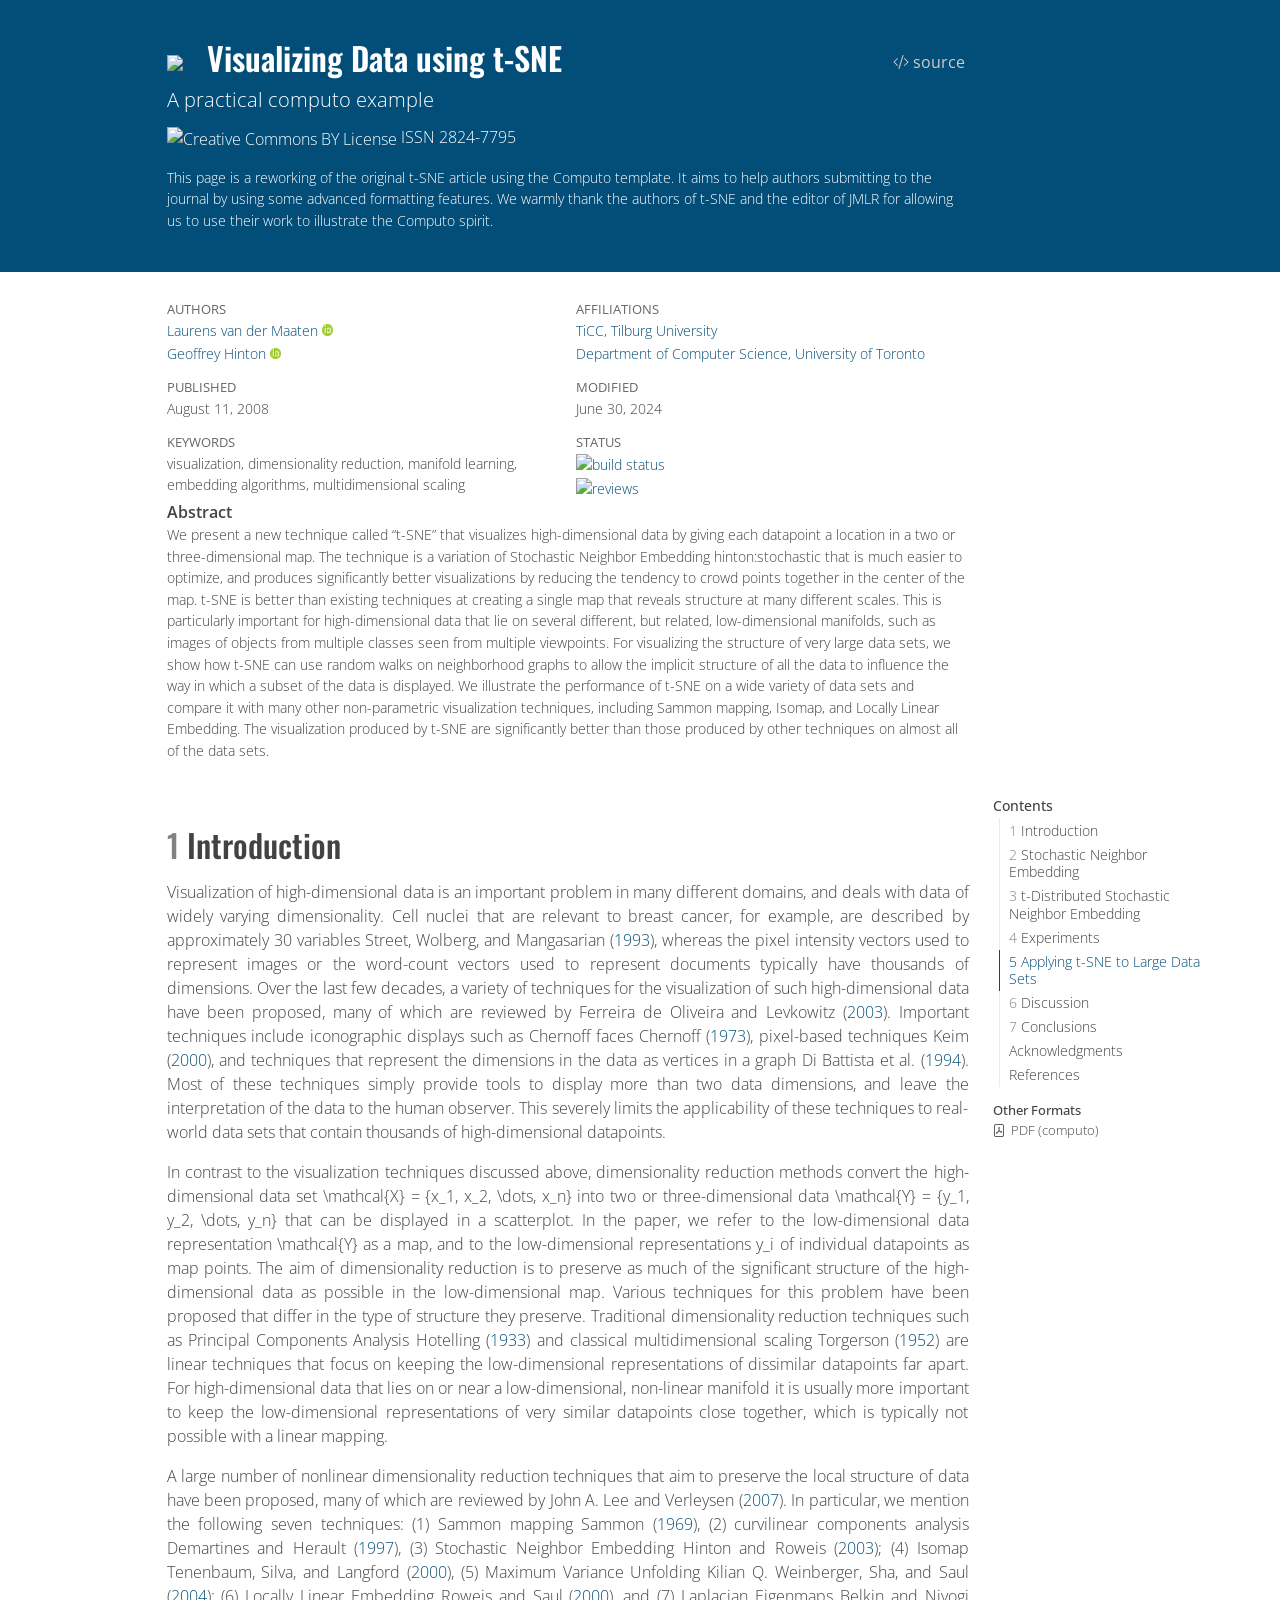
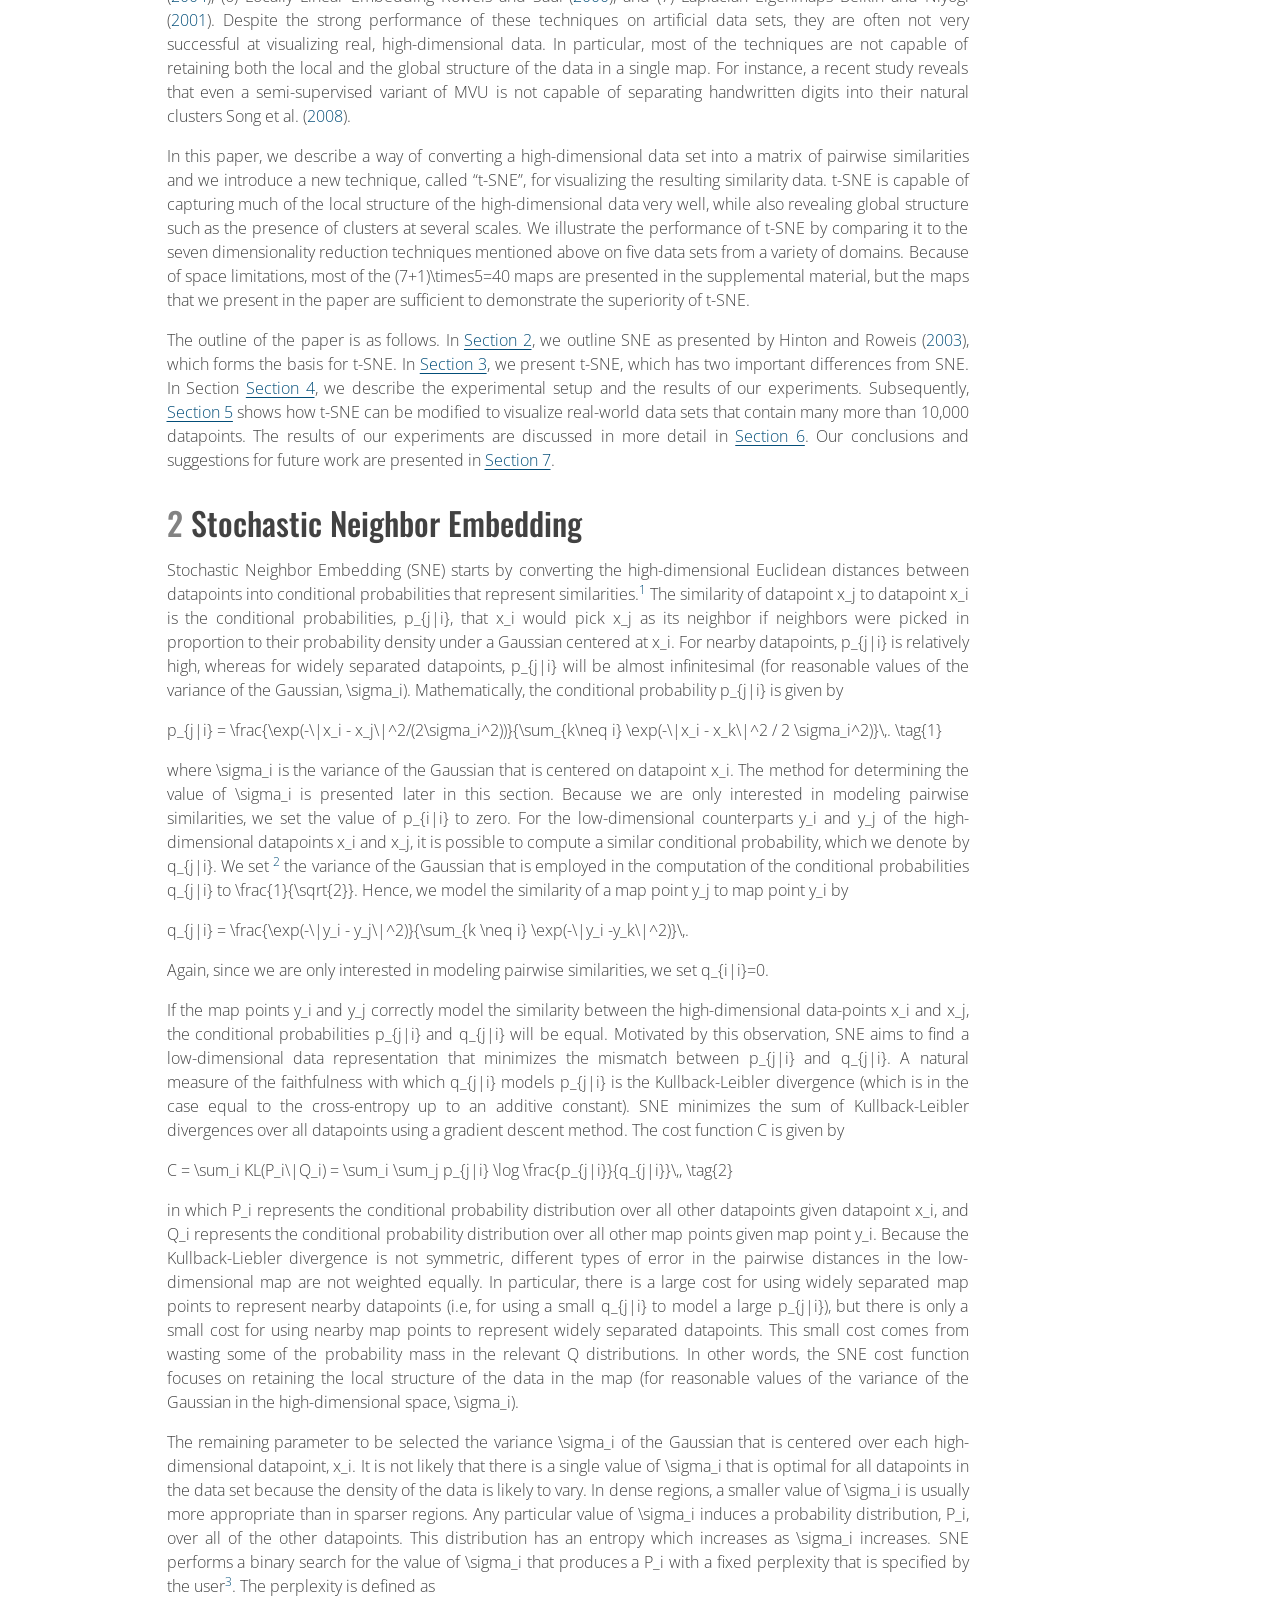
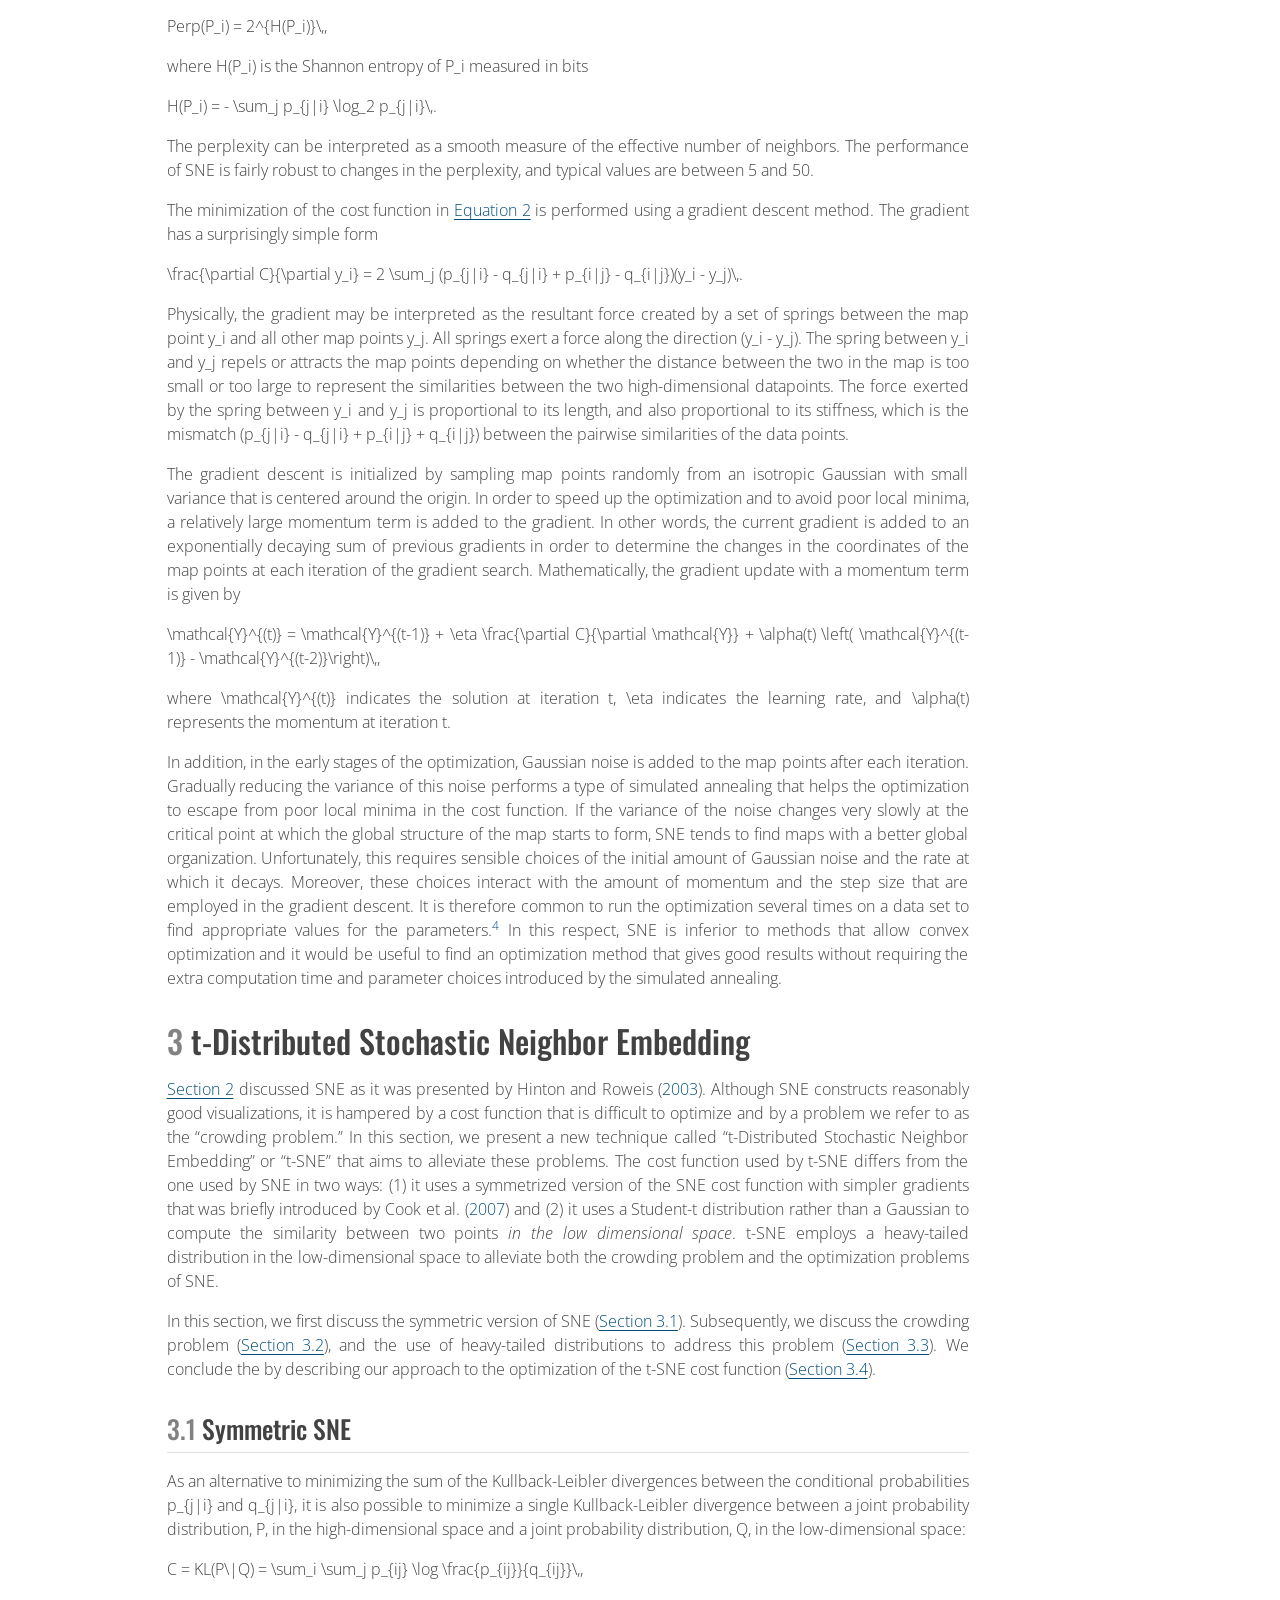
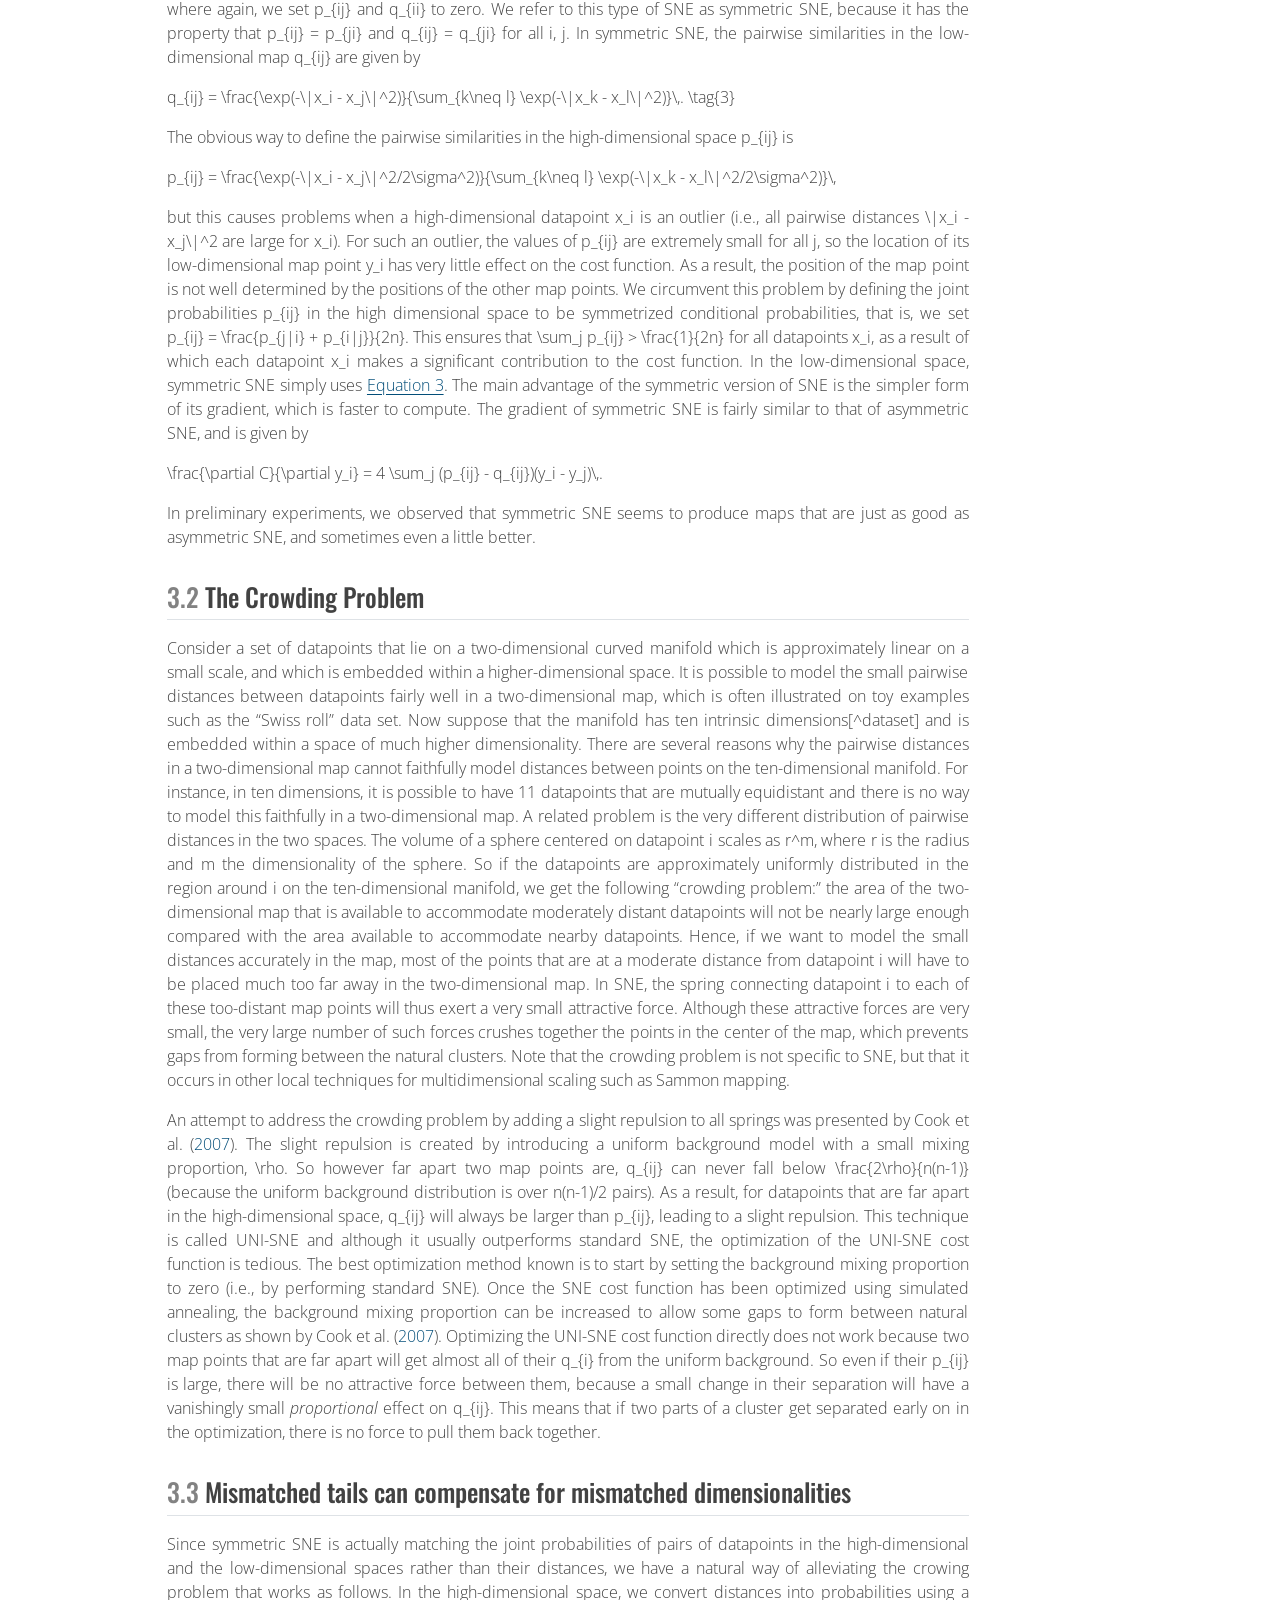
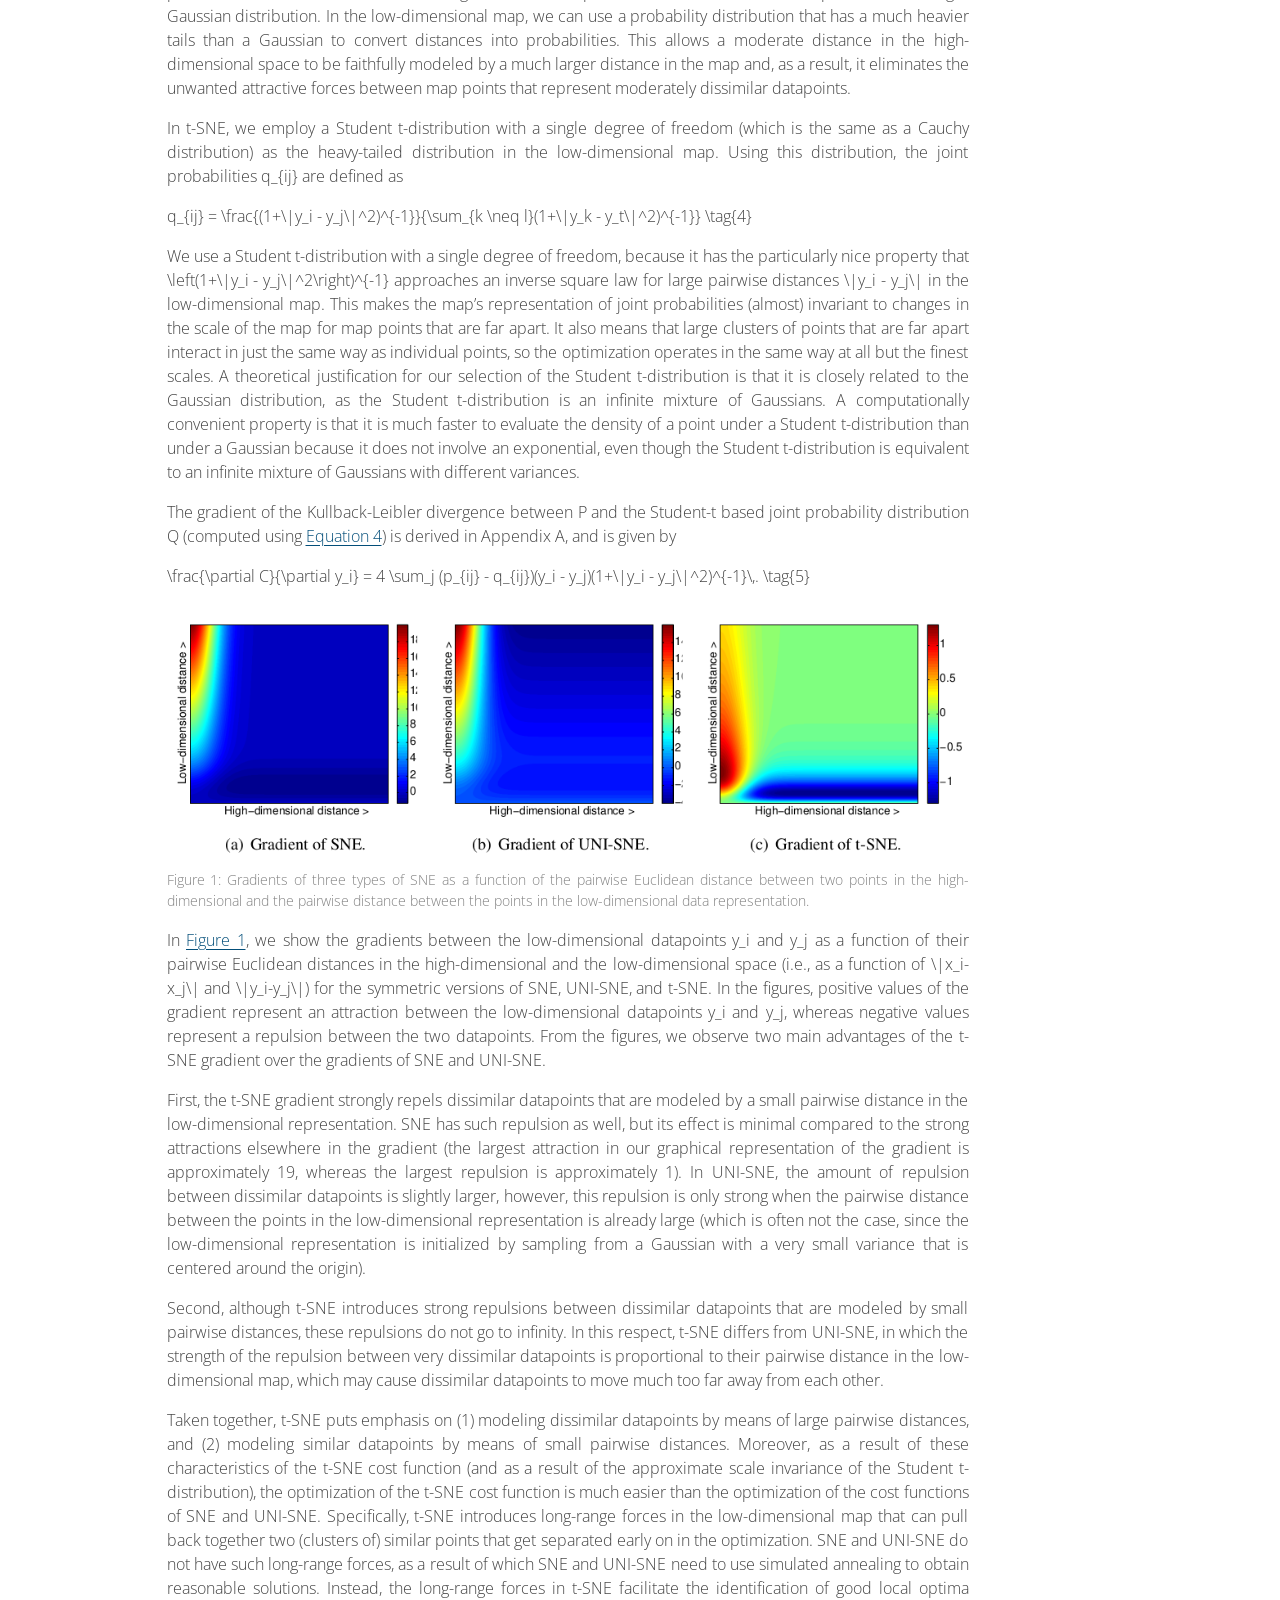
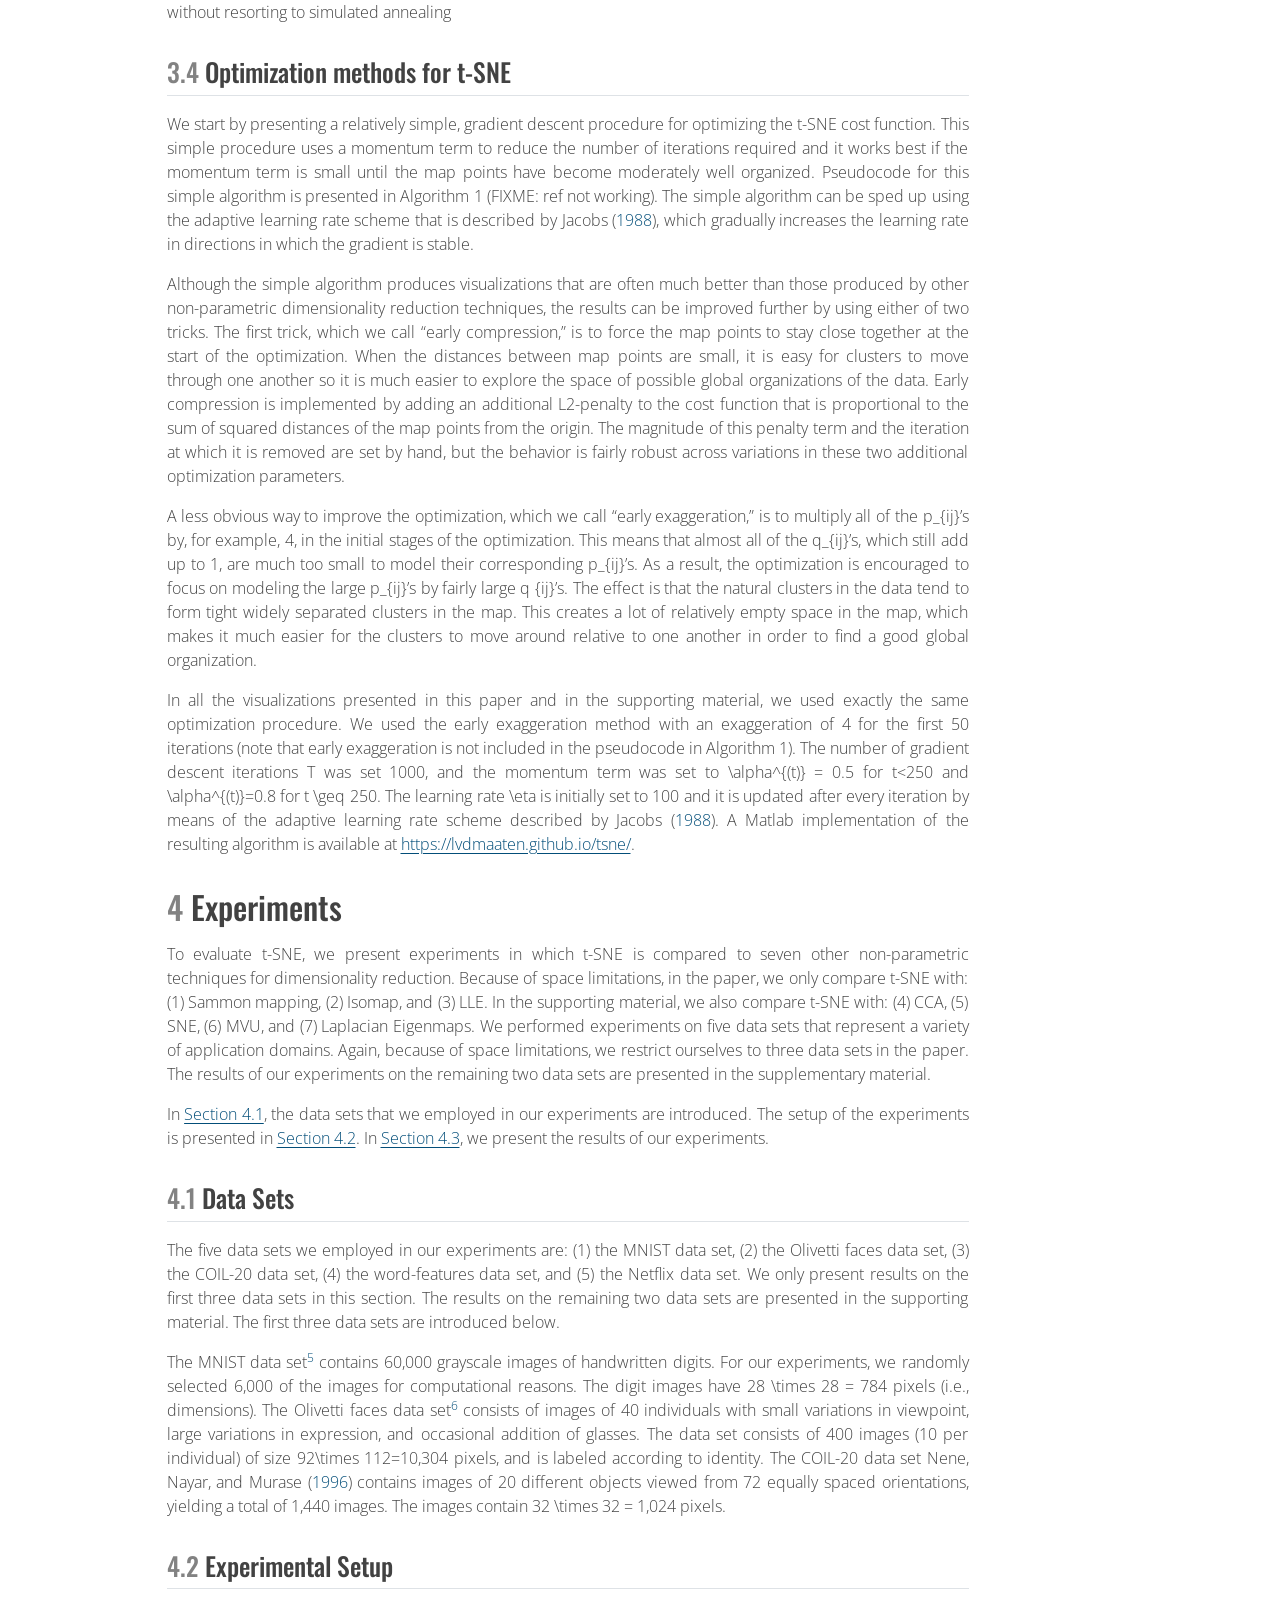
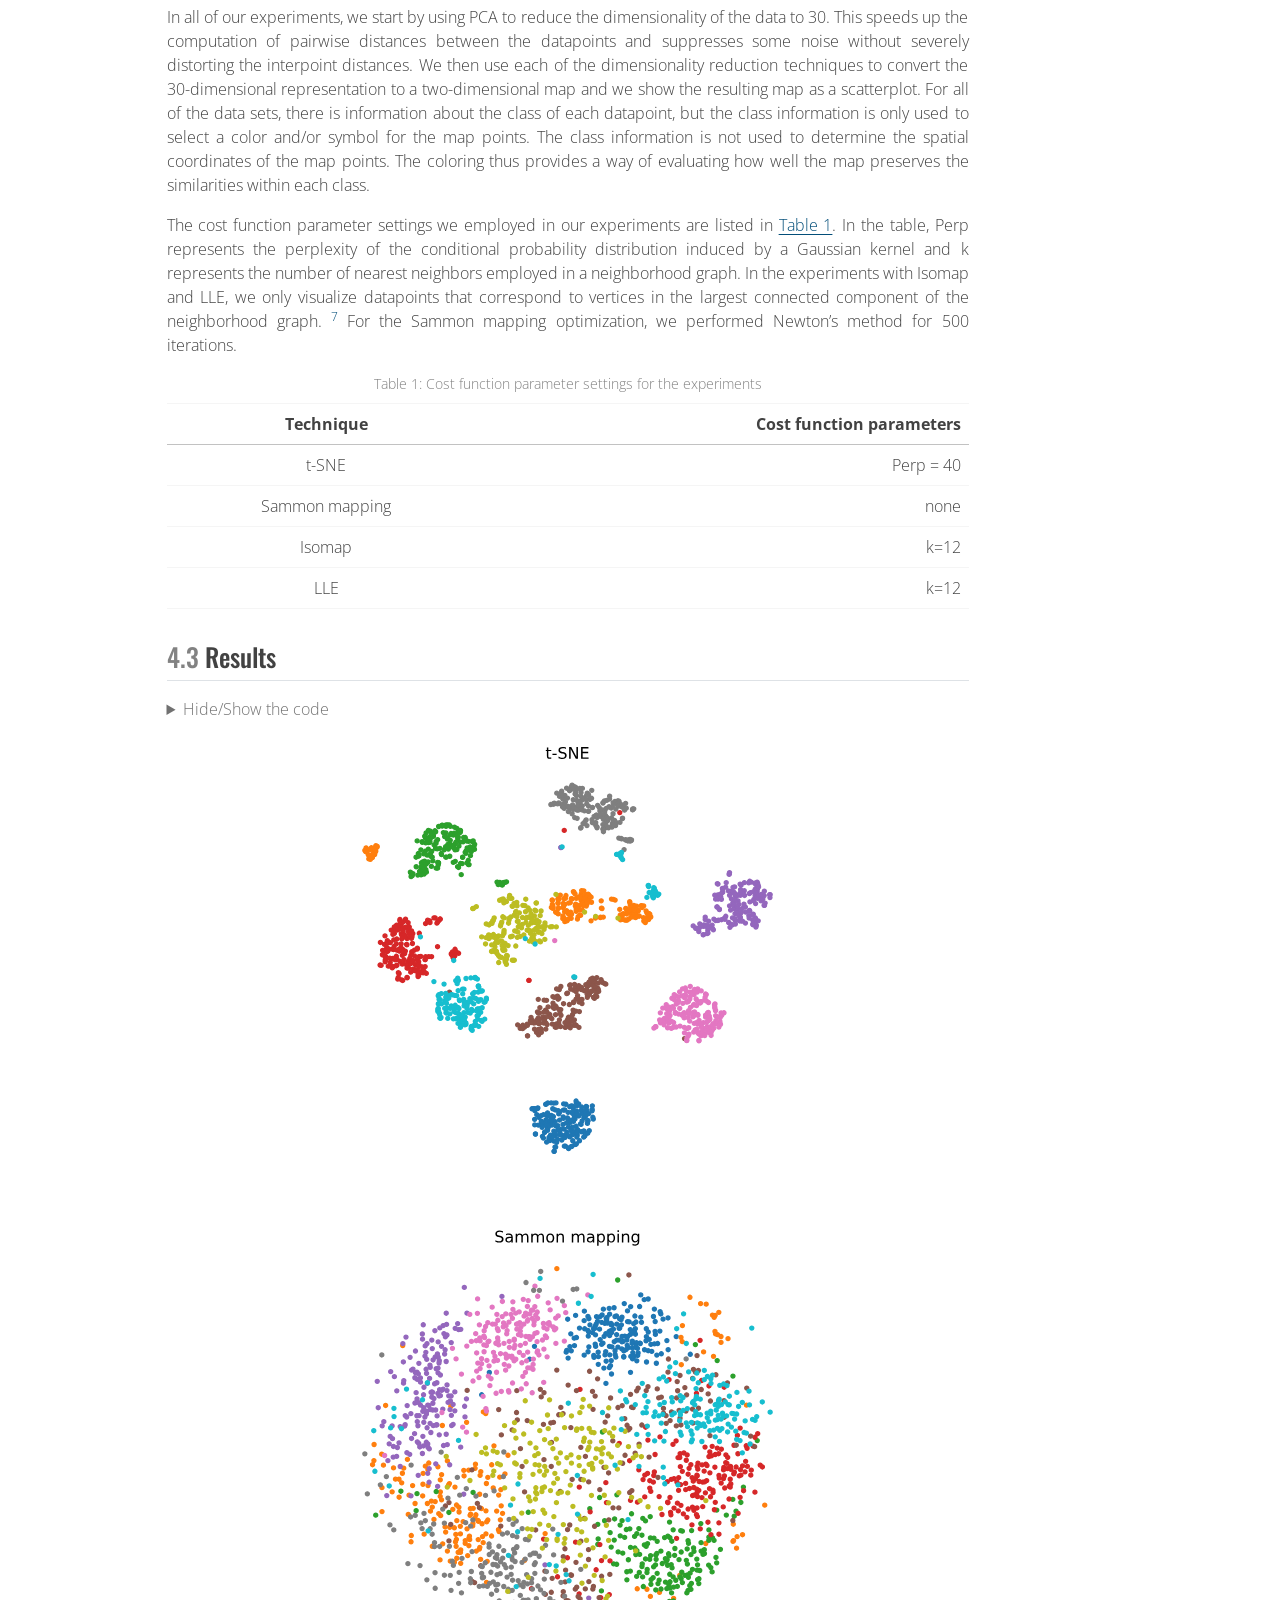
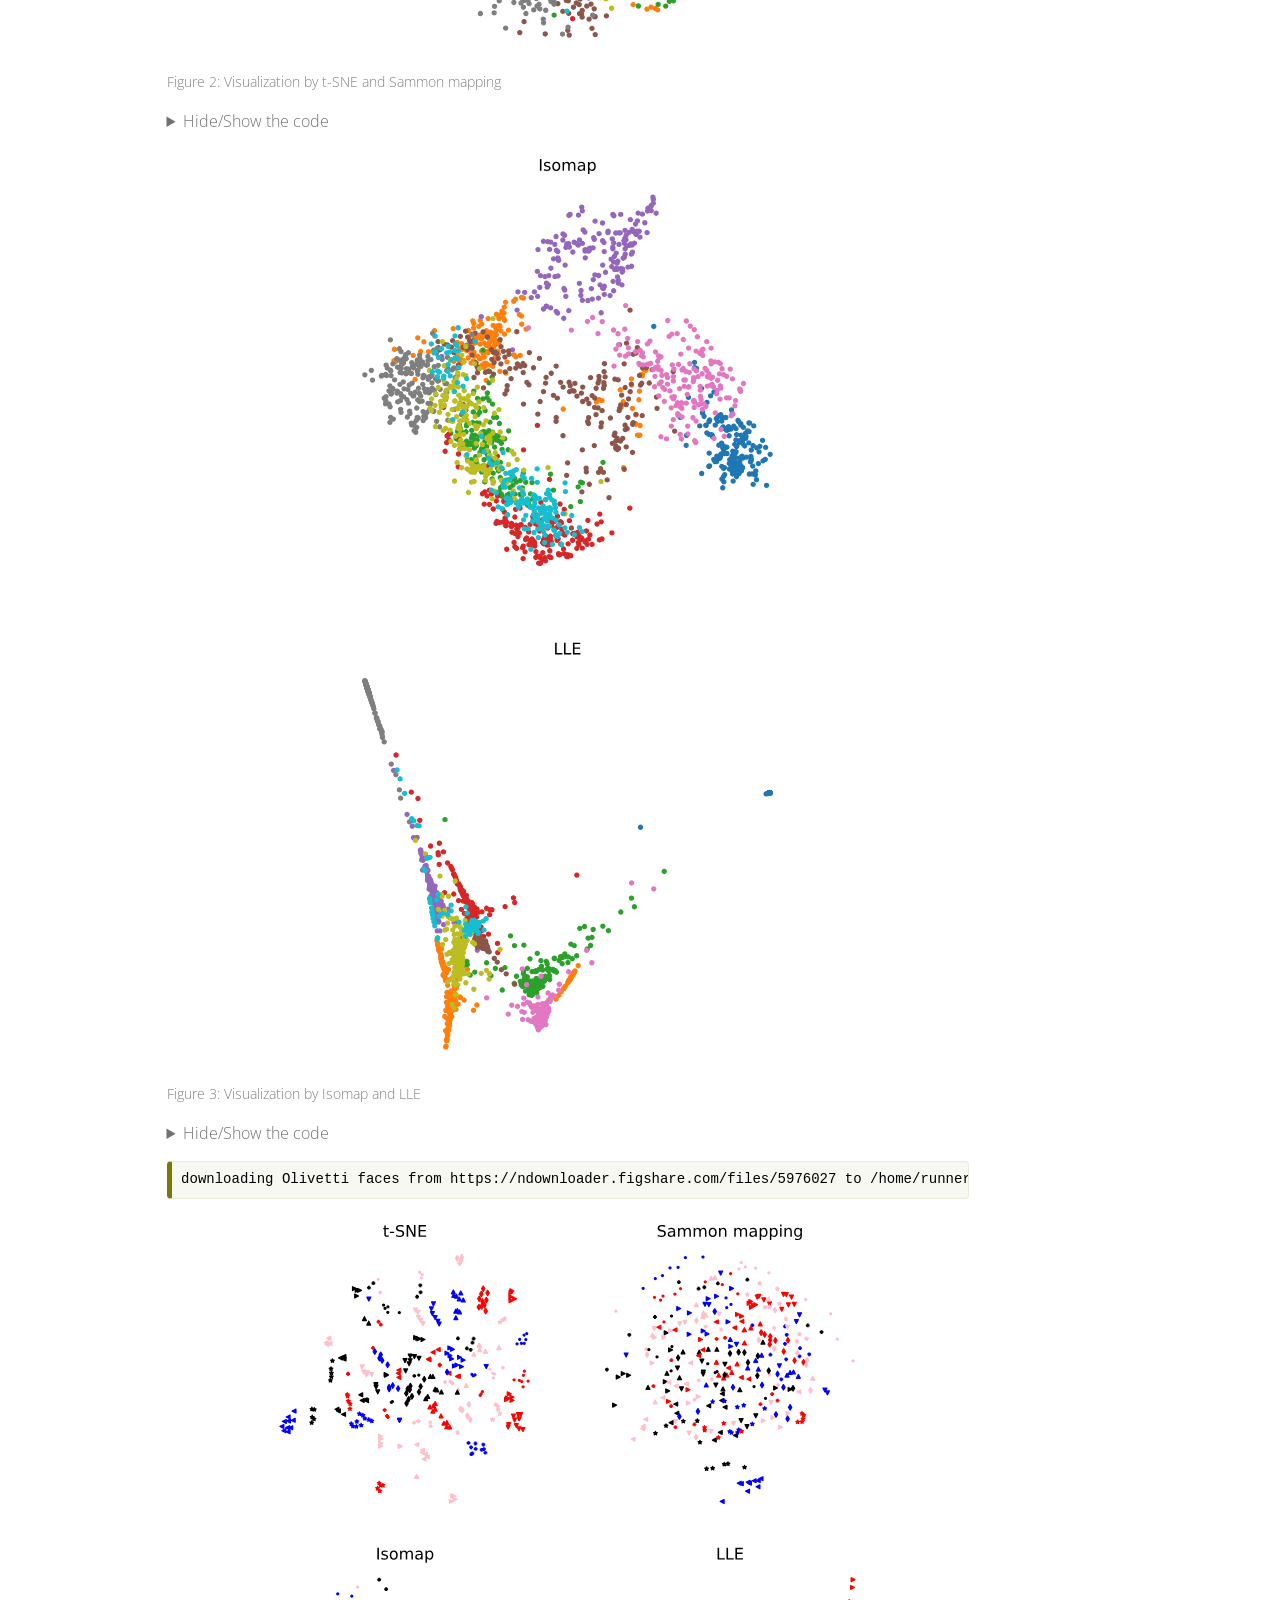
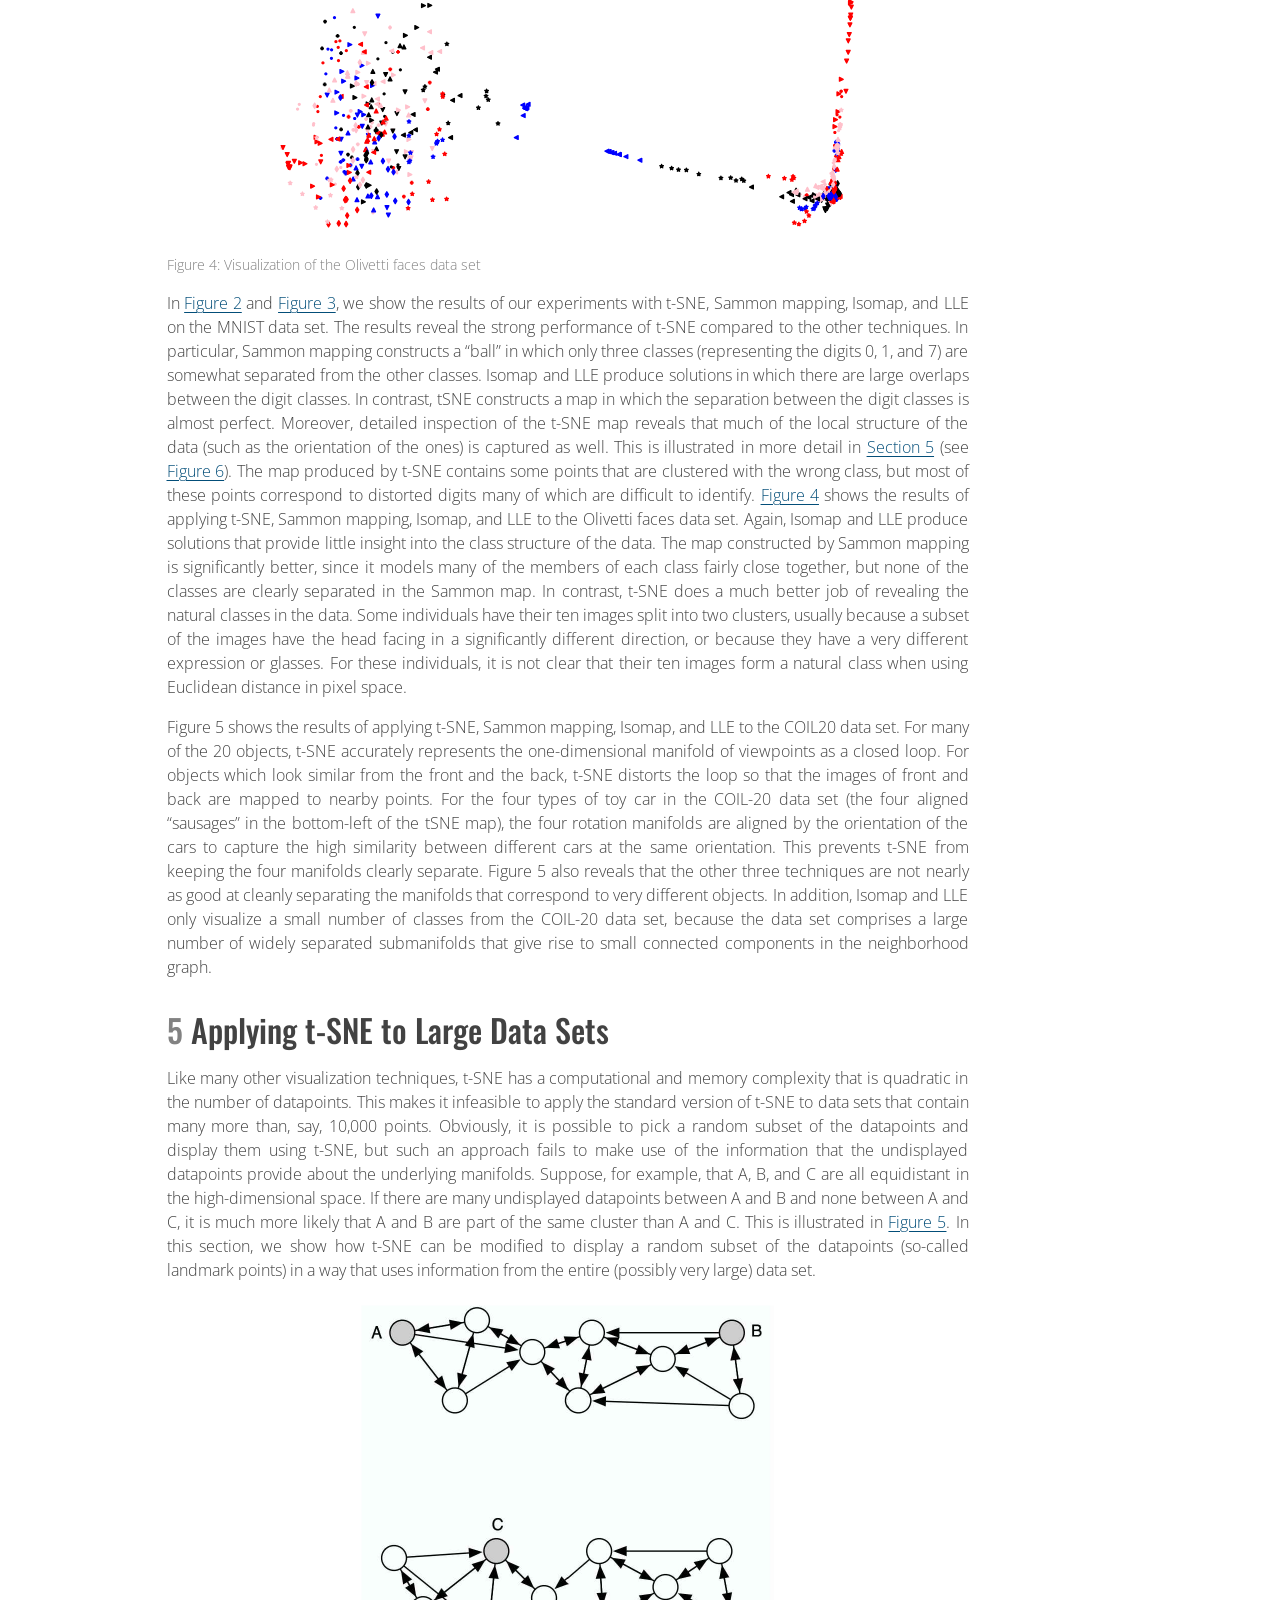
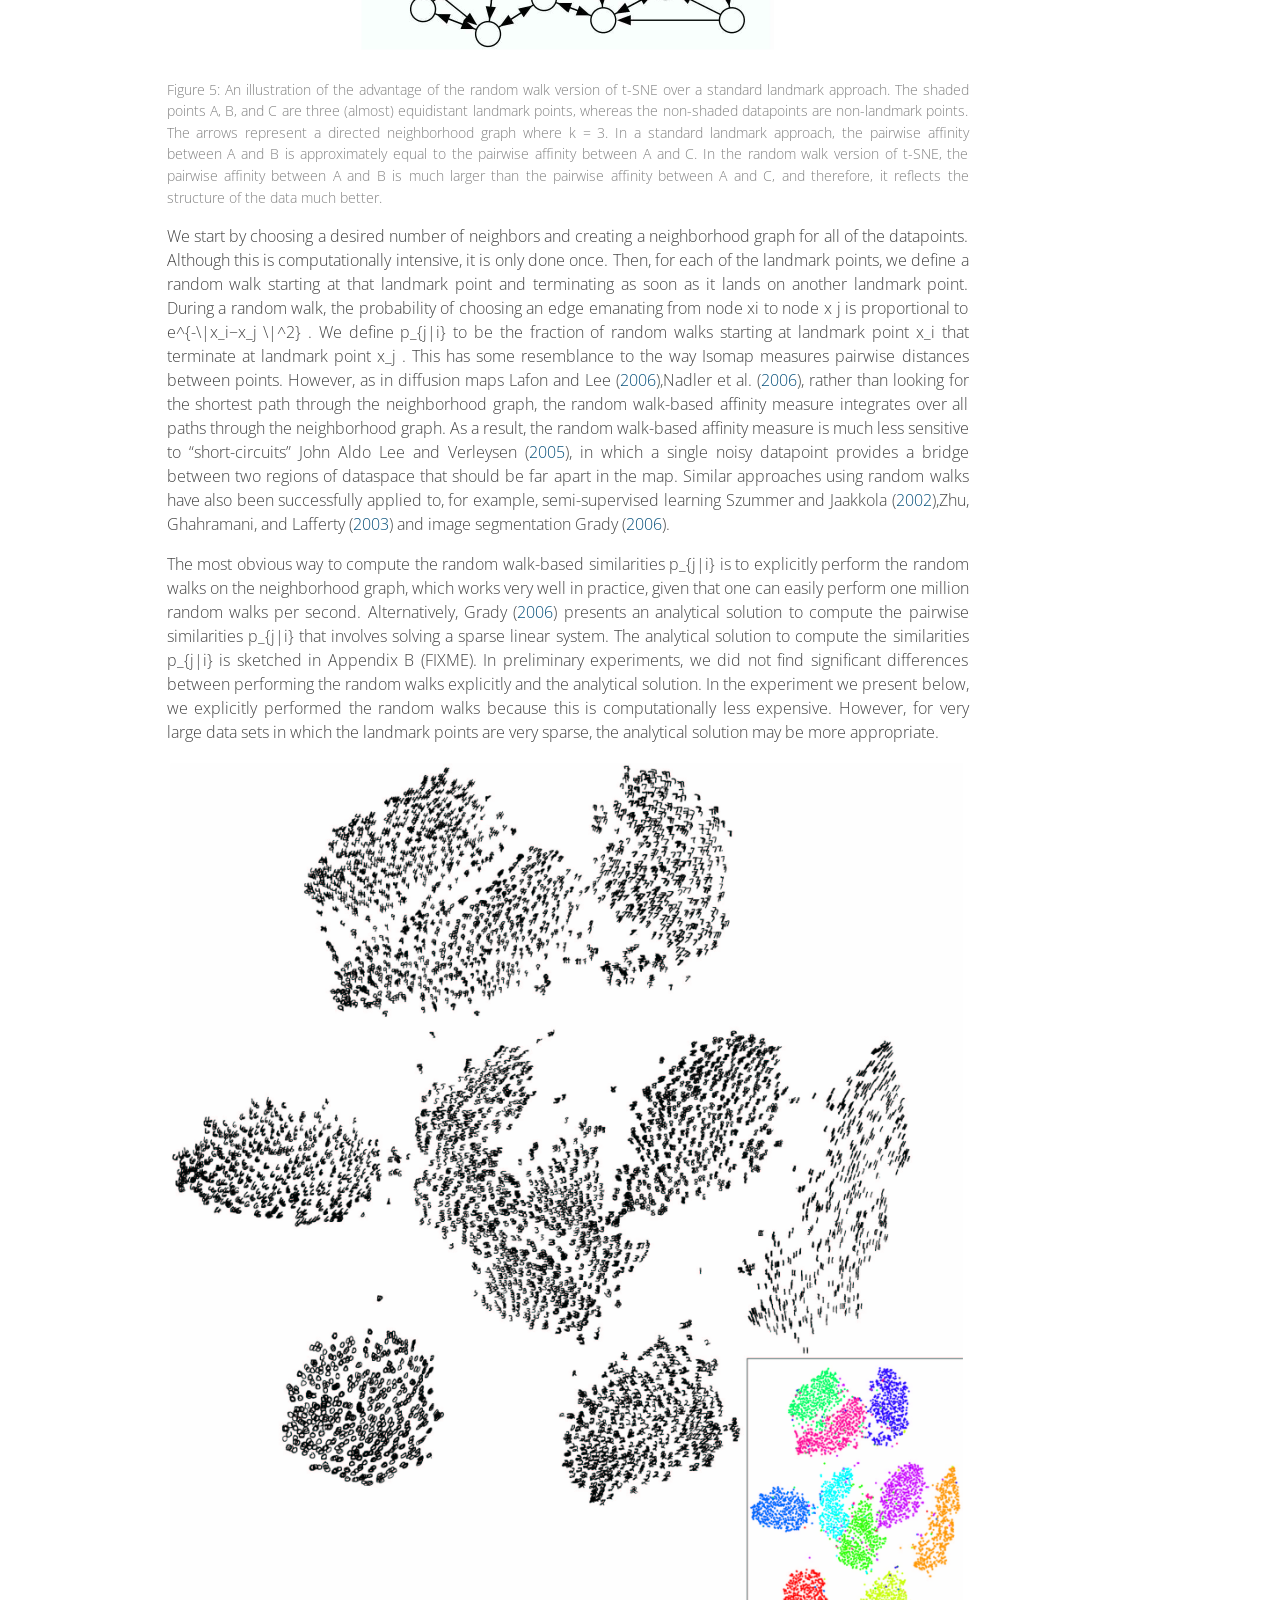
==== commit 339b2146: "Built site for gh-pages" ====
--- a/index.html
+++ b/index.html
@@ -2,7 +2,7 @@
 <html xmlns="http://www.w3.org/1999/xhtml" lang="en" xml:lang="en"><head>
 
 <meta charset="utf-8">
-<meta name="generator" content="quarto-1.5.47">
+<meta name="generator" content="quarto-1.5.52">
 
 <meta name="viewport" content="width=device-width, initial-scale=1.0, user-scalable=yes">
 
@@ -218,7 +218,7 @@
       <div>
       <div class="quarto-title-meta-heading">Modified</div>
       <div class="quarto-title-meta-contents">
-        <p class="date-modified">June 24, 2024</p>
+        <p class="date-modified">June 30, 2024</p>
       </div>
     </div>
       
@@ -402,7 +402,7 @@
 <p>First, the t-SNE gradient strongly repels dissimilar datapoints that are modeled by a small pairwise distance in the low-dimensional representation. SNE has such repulsion as well, but its effect is minimal compared to the strong attractions elsewhere in the gradient (the largest attraction in our graphical representation of the gradient is approximately 19, whereas the largest repulsion is approximately 1). In UNI-SNE, the amount of repulsion between dissimilar datapoints is slightly larger, however, this repulsion is only strong when the pairwise distance between the points in the low-dimensional representation is already large (which is often not the case, since the low-dimensional representation is initialized by sampling from a Gaussian with a very small variance that is centered around the origin).</p>
 <p>Second, although t-SNE introduces strong repulsions between dissimilar datapoints that are modeled by small pairwise distances, these repulsions do not go to infinity. In this respect, t-SNE differs from UNI-SNE, in which the strength of the repulsion between very dissimilar datapoints is proportional to their pairwise distance in the low-dimensional map, which may cause dissimilar datapoints to move much too far away from each other.</p>
 <p>Taken together, t-SNE puts emphasis on (1) modeling dissimilar datapoints by means of large pairwise distances, and (2) modeling similar datapoints by means of small pairwise distances. Moreover, as a result of these characteristics of the t-SNE cost function (and as a result of the approximate scale invariance of the Student t-distribution), the optimization of the t-SNE cost function is much easier than the optimization of the cost functions of SNE and UNI-SNE. Specifically, t-SNE introduces long-range forces in the low-dimensional map that can pull back together two (clusters of) similar points that get separated early on in the optimization. SNE and UNI-SNE do not have such long-range forces, as a result of which SNE and UNI-SNE need to use simulated annealing to obtain reasonable solutions. Instead, the long-range forces in t-SNE facilitate the identification of good local optima without resorting to simulated annealing</p>
-<div class="pseudocode-container" data-alg-title="Algorithm" data-pseudocode-index="1">
+<div class="pseudocode-container" data-pseudocode-index="1" data-alg-title="Algorithm">
 <div class="pseudocode">
 \begin{algorithm} \caption{Simple version of t-Distributed Stochastic Neighbor Embeding} \begin{algorithmic} \State \textbf{Data}: high-dimensional representation $\mathcal{X} = \{x_1, \dots, x_n\}$ \State cost function parameters: perplexity $Perp$ \State optimization parameters: number of iterations $T$, learning rate $\eta$, momentum $\alpha(t)$ \State \textbf{Result}: low-dimensional data representation $\mathcal{Y}^{(T)} = \{y_1, \dots, y_n\}$ \Procedure{t-sne}{$Perp, T, \eta, \alpha(t)$} \State compute pairwise affinities $p_{j|i}$ with perplexity $Perp$ (using Equation 1) \State set $p_{ij} = \frac{1}{2n} (p_{j|i} + p_{i|j})$ \State sample initial solution $\mathcal{Y}^{(0)} = \{y_1,\dots,y_n\}$ from $\mathcal{N}(0,1e^{-4} I)$ \For{$t = 0$\dots$T$} \State compute low-dimensional affinities $q_{ij}$ (using Equation 4) \State compute gradient $\frac{\partial C}{\partial \mathcal{Y}}$ (using Equation 5) \State et $\mathcal{Y}^{t} = \mathcal{Y}^{t-1} + \eta \frac{\partial C}{\partial \mathcal{Y}} + \alpha(t) \left(\mathcal{Y}^{t-1} - \mathcal{Y}^{t-2}\right)$ \EndFor \EndProcedure \end{algorithmic} \end{algorithm}
 </div>
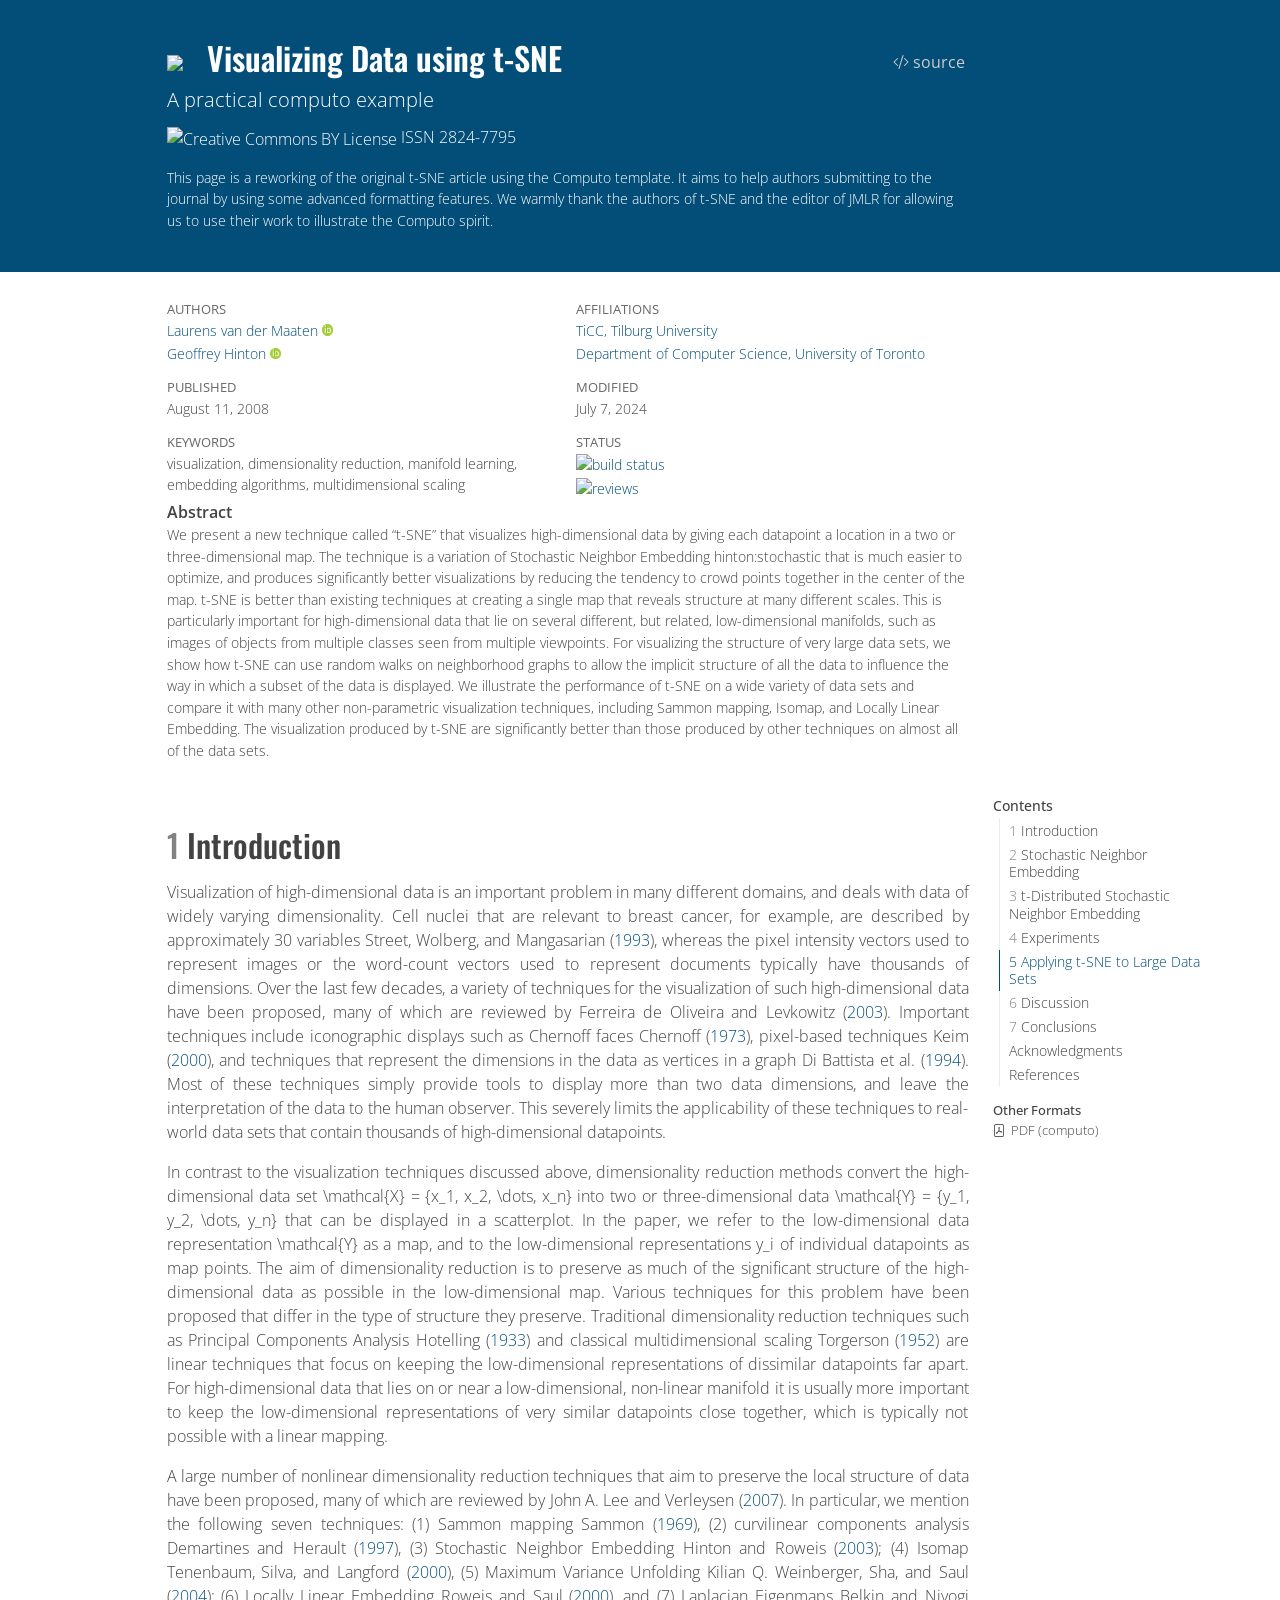
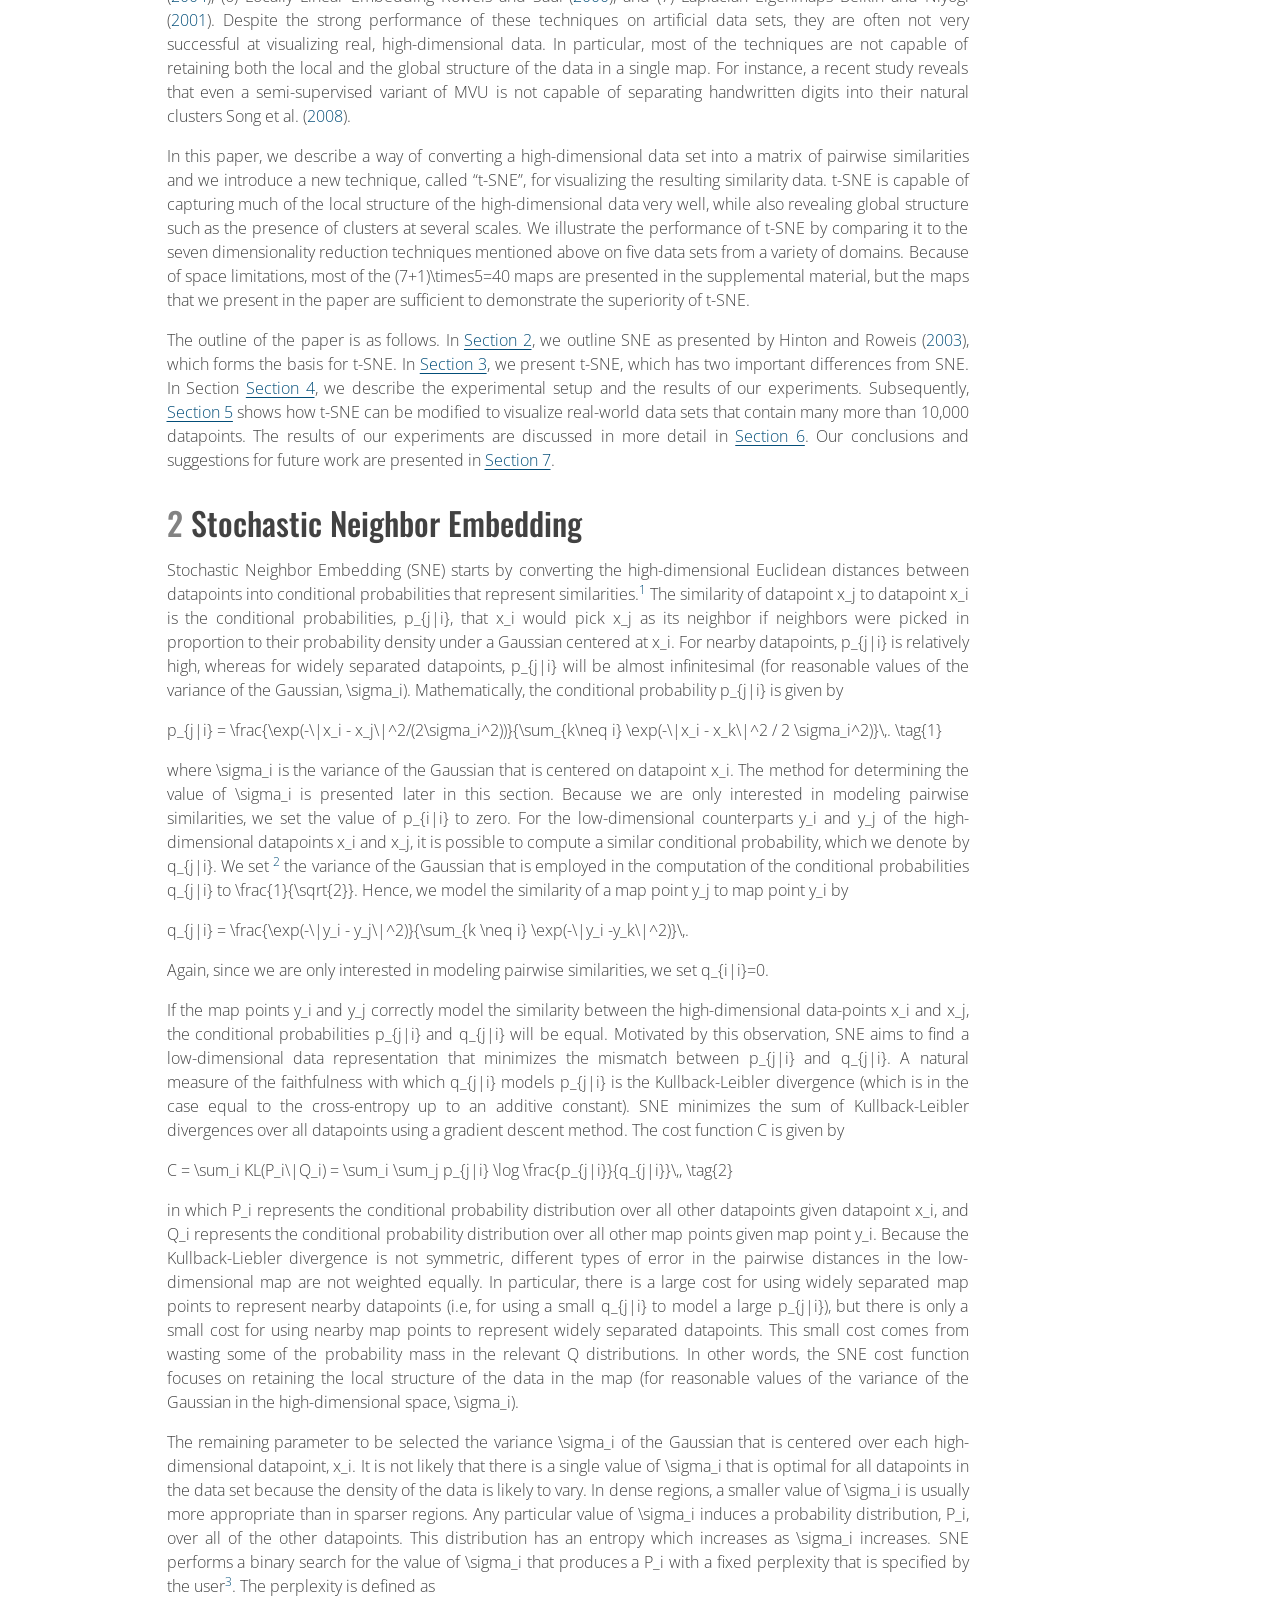
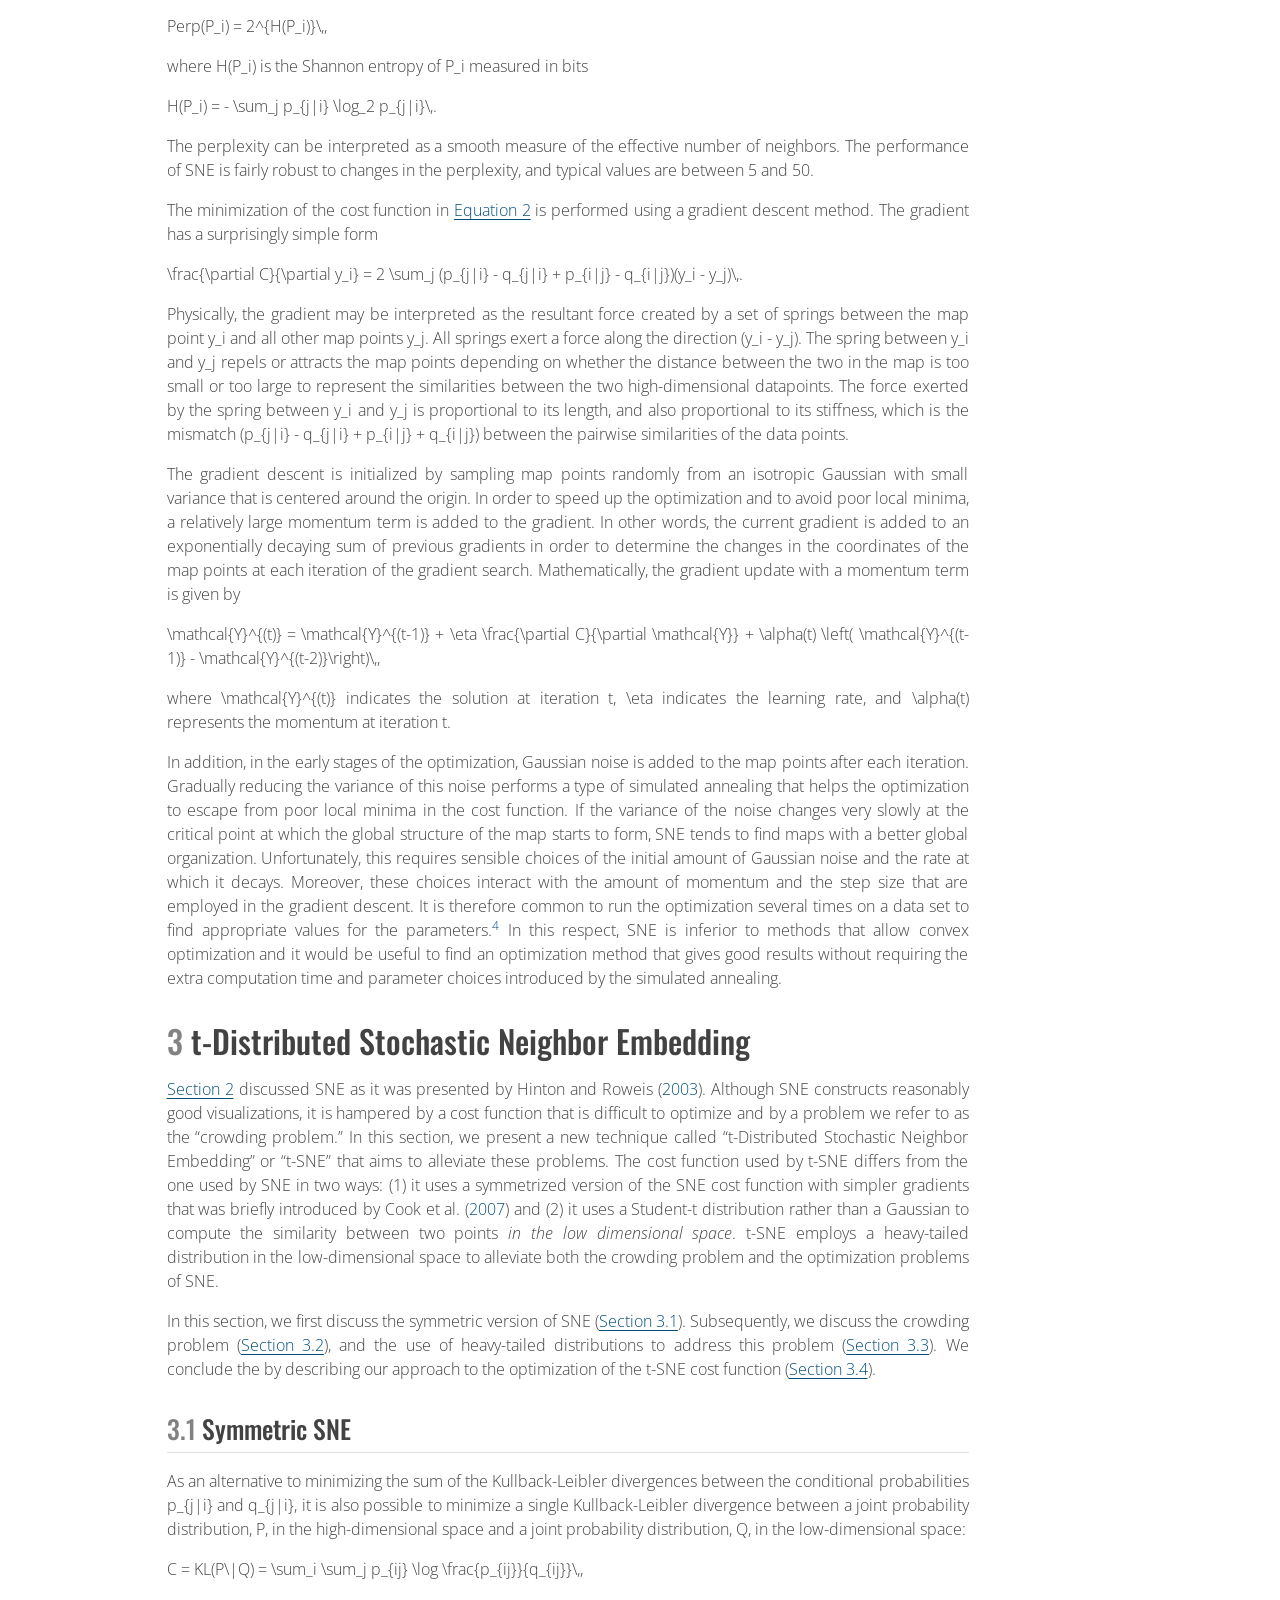
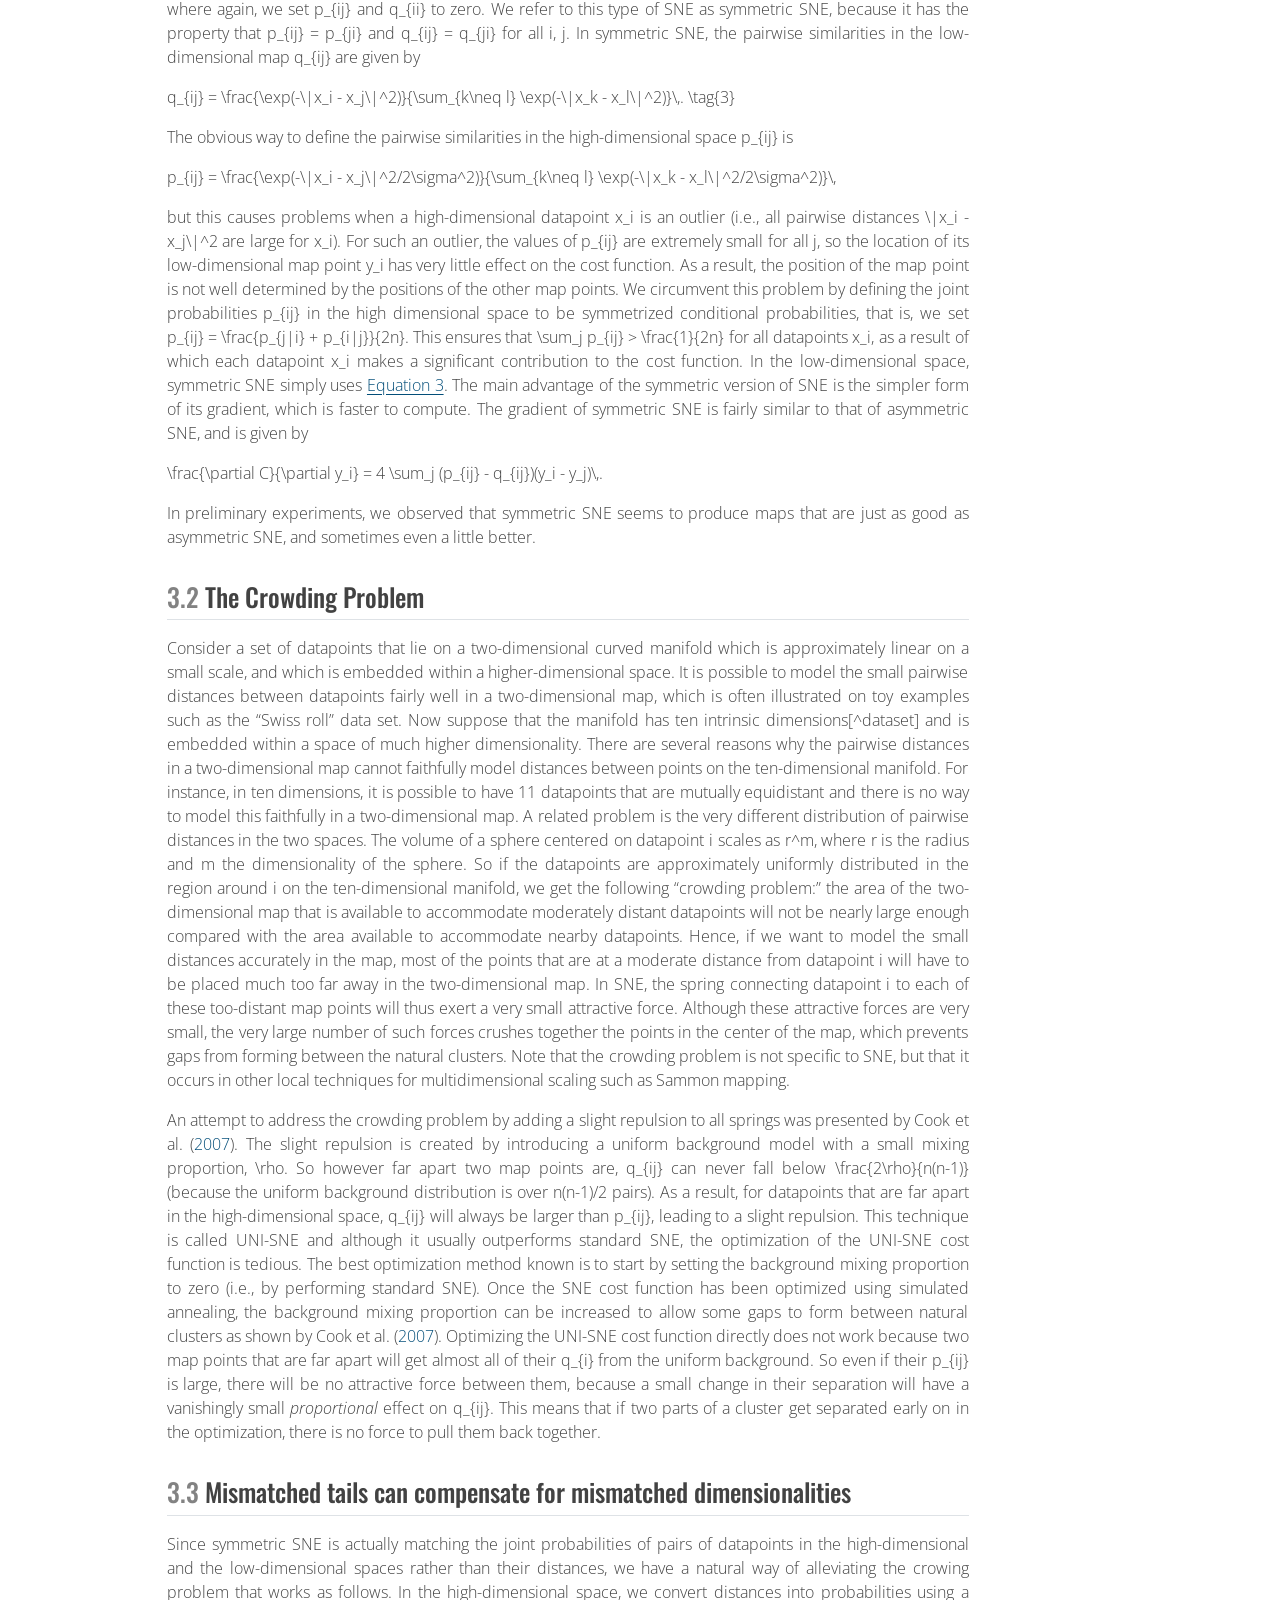
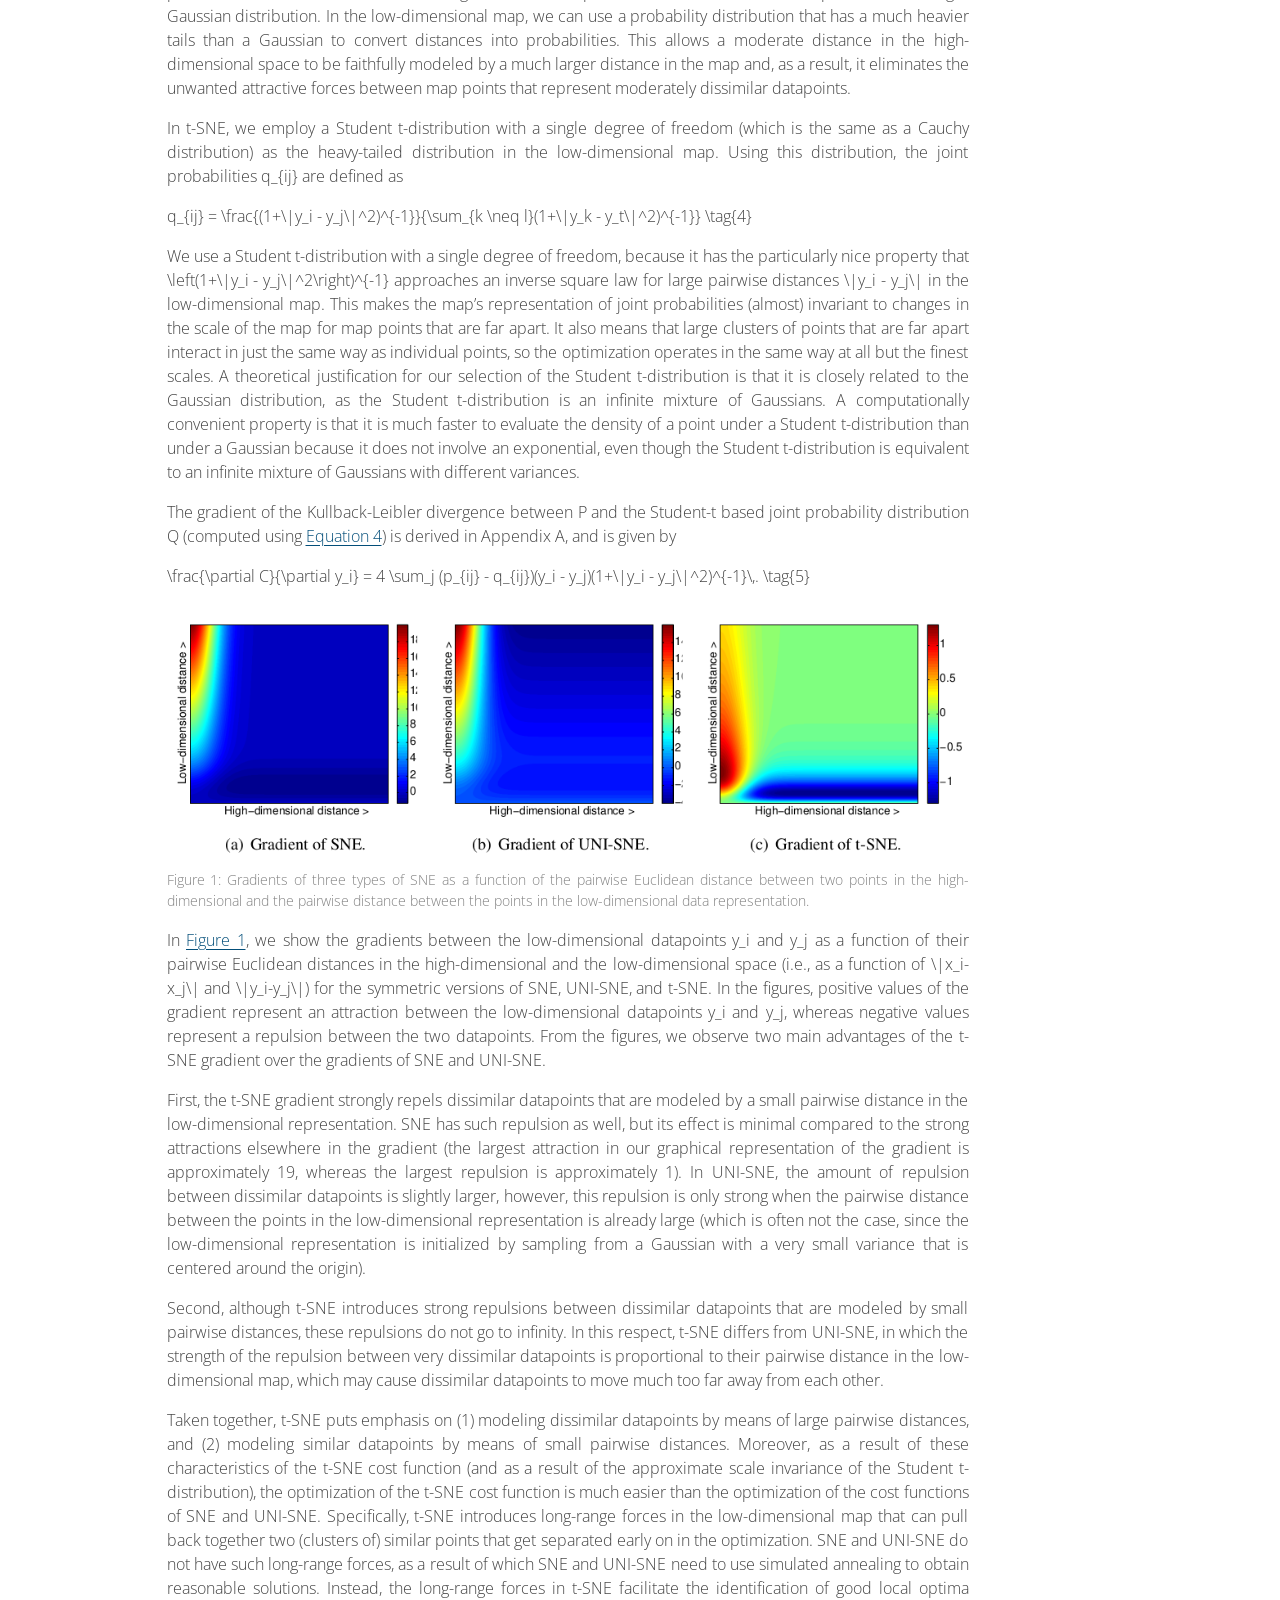
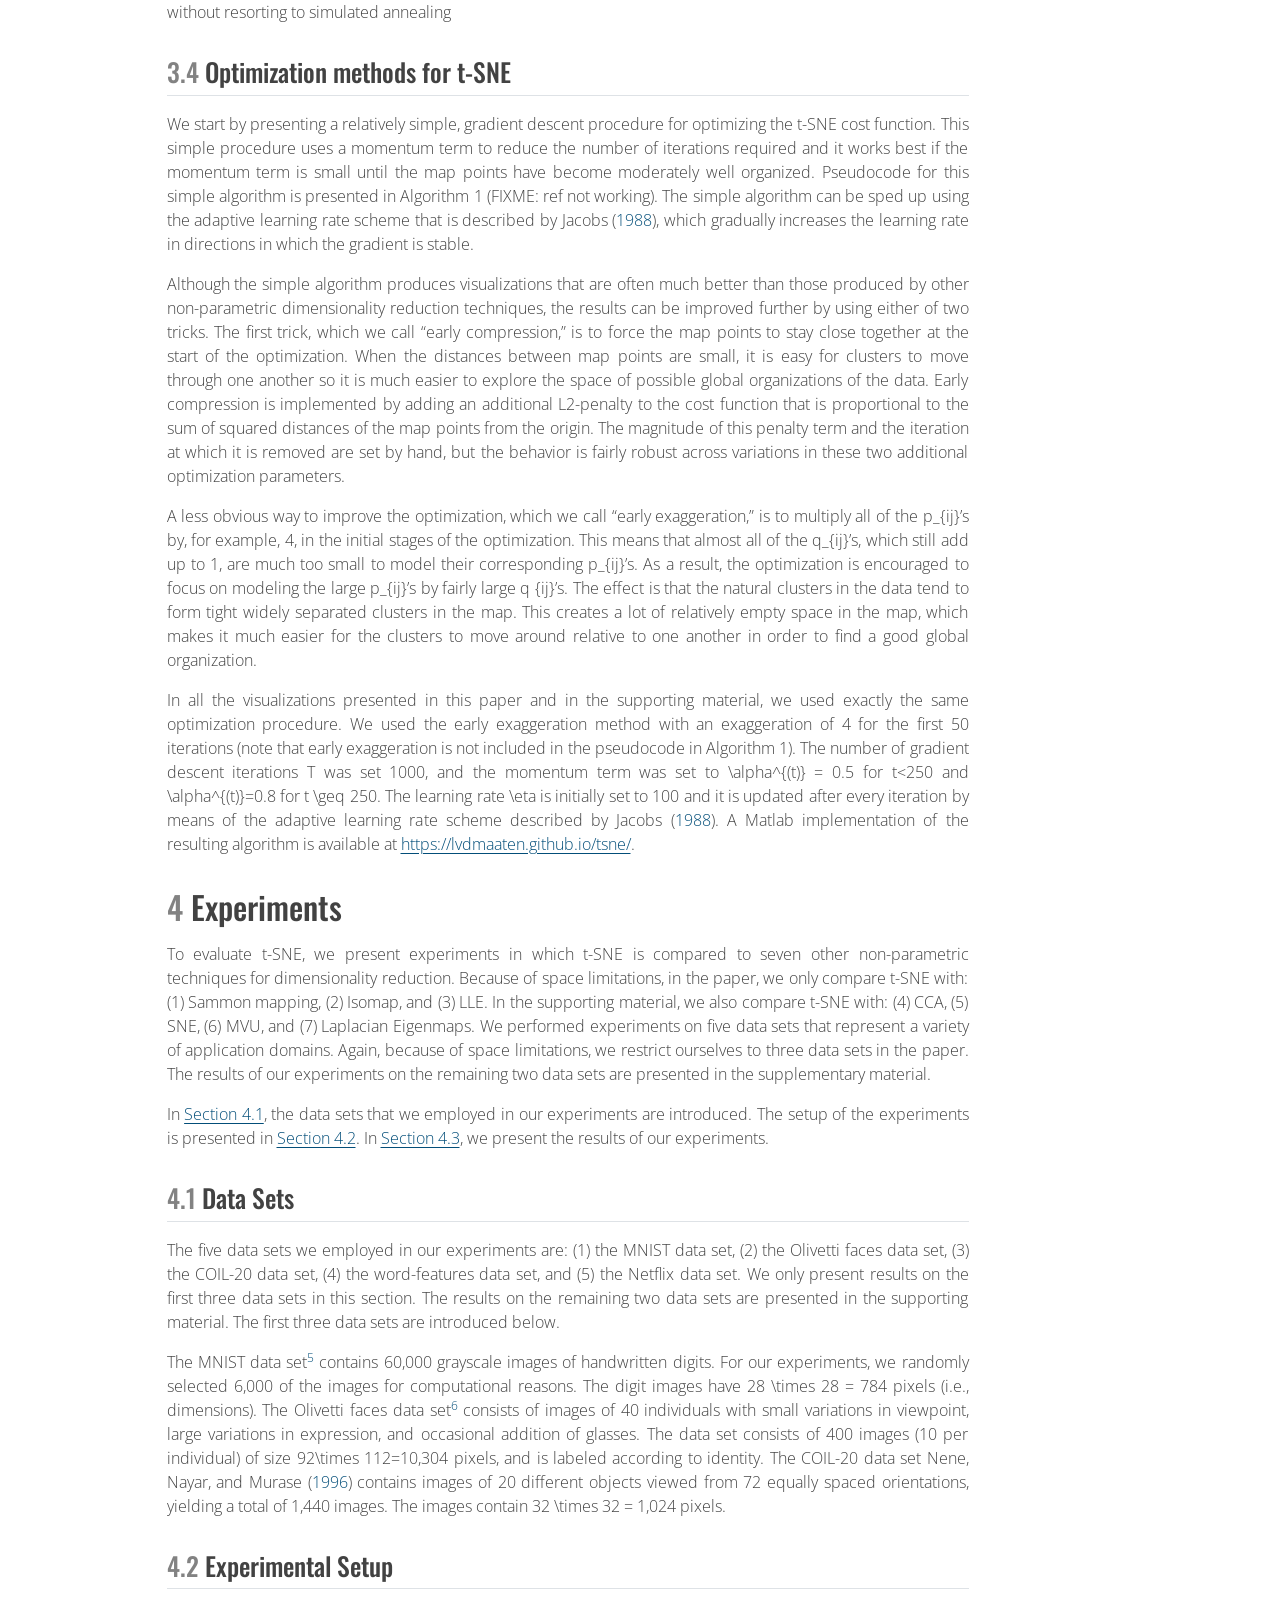
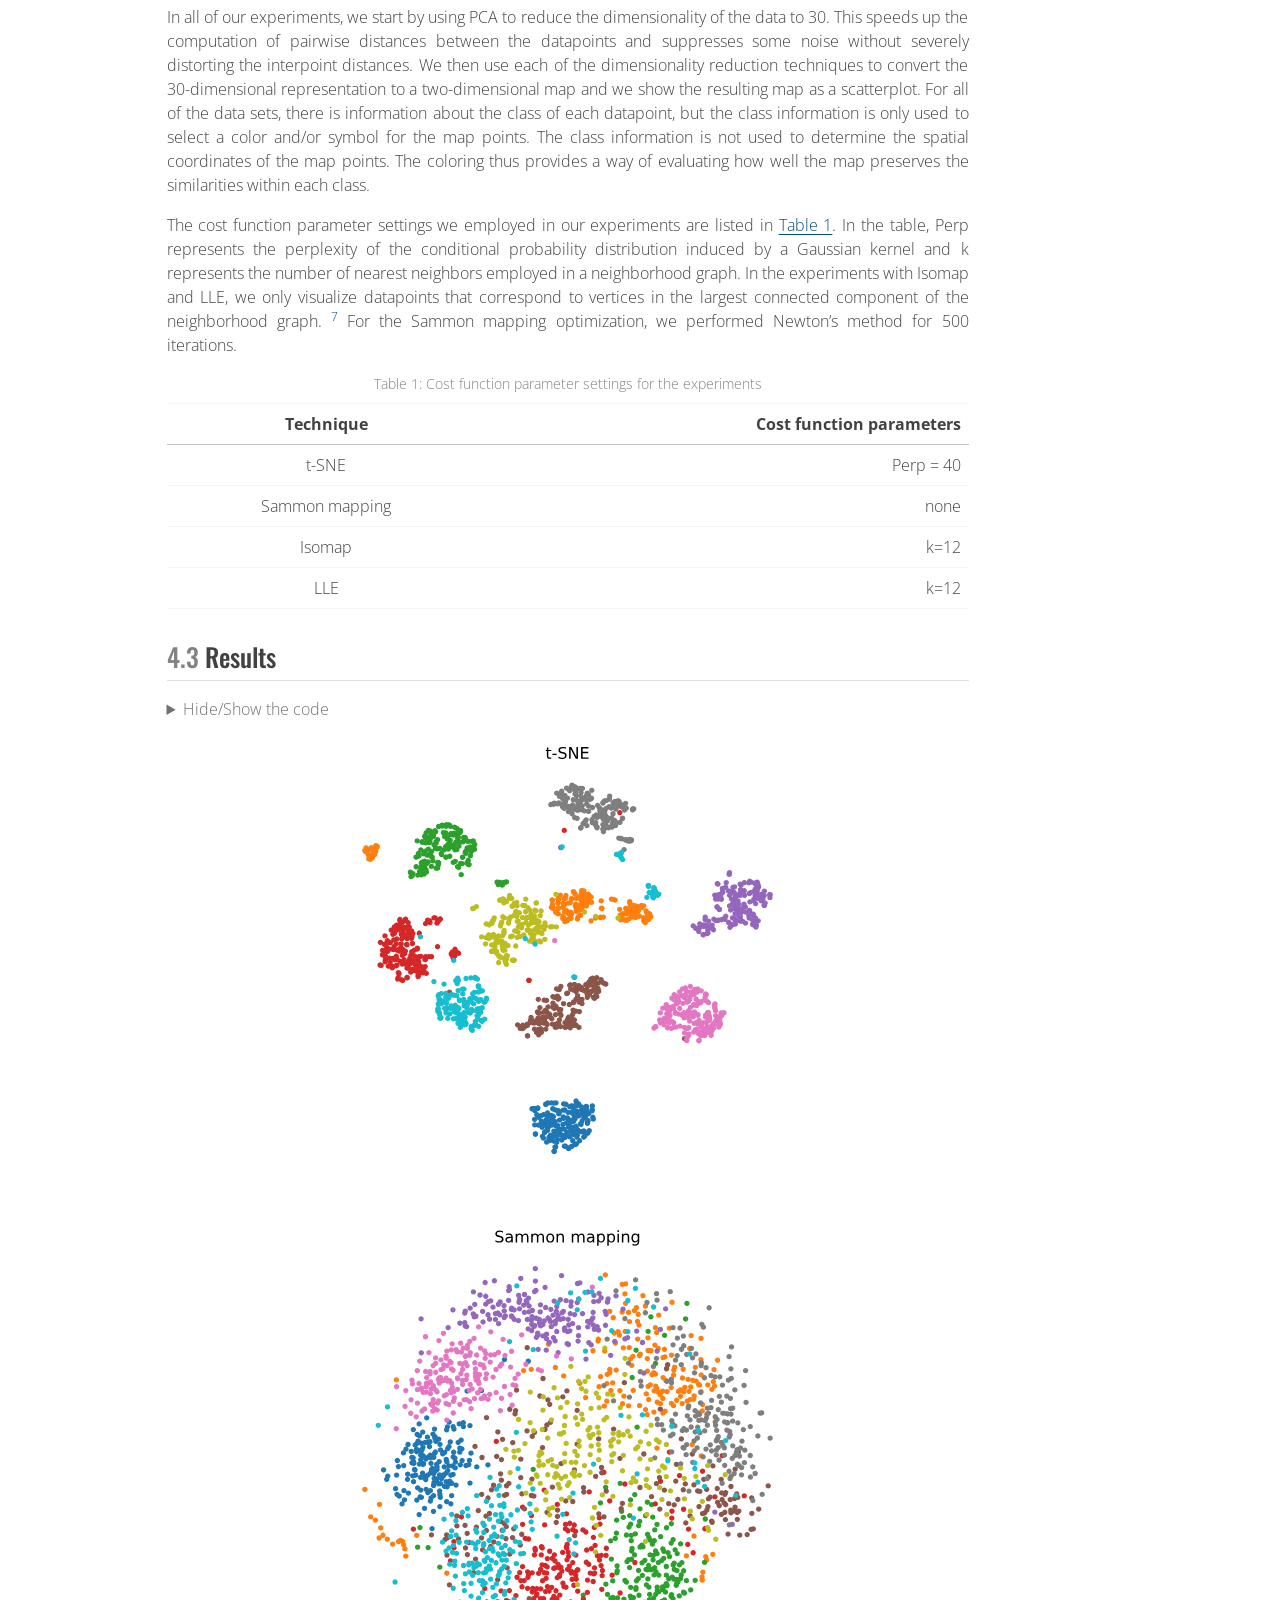
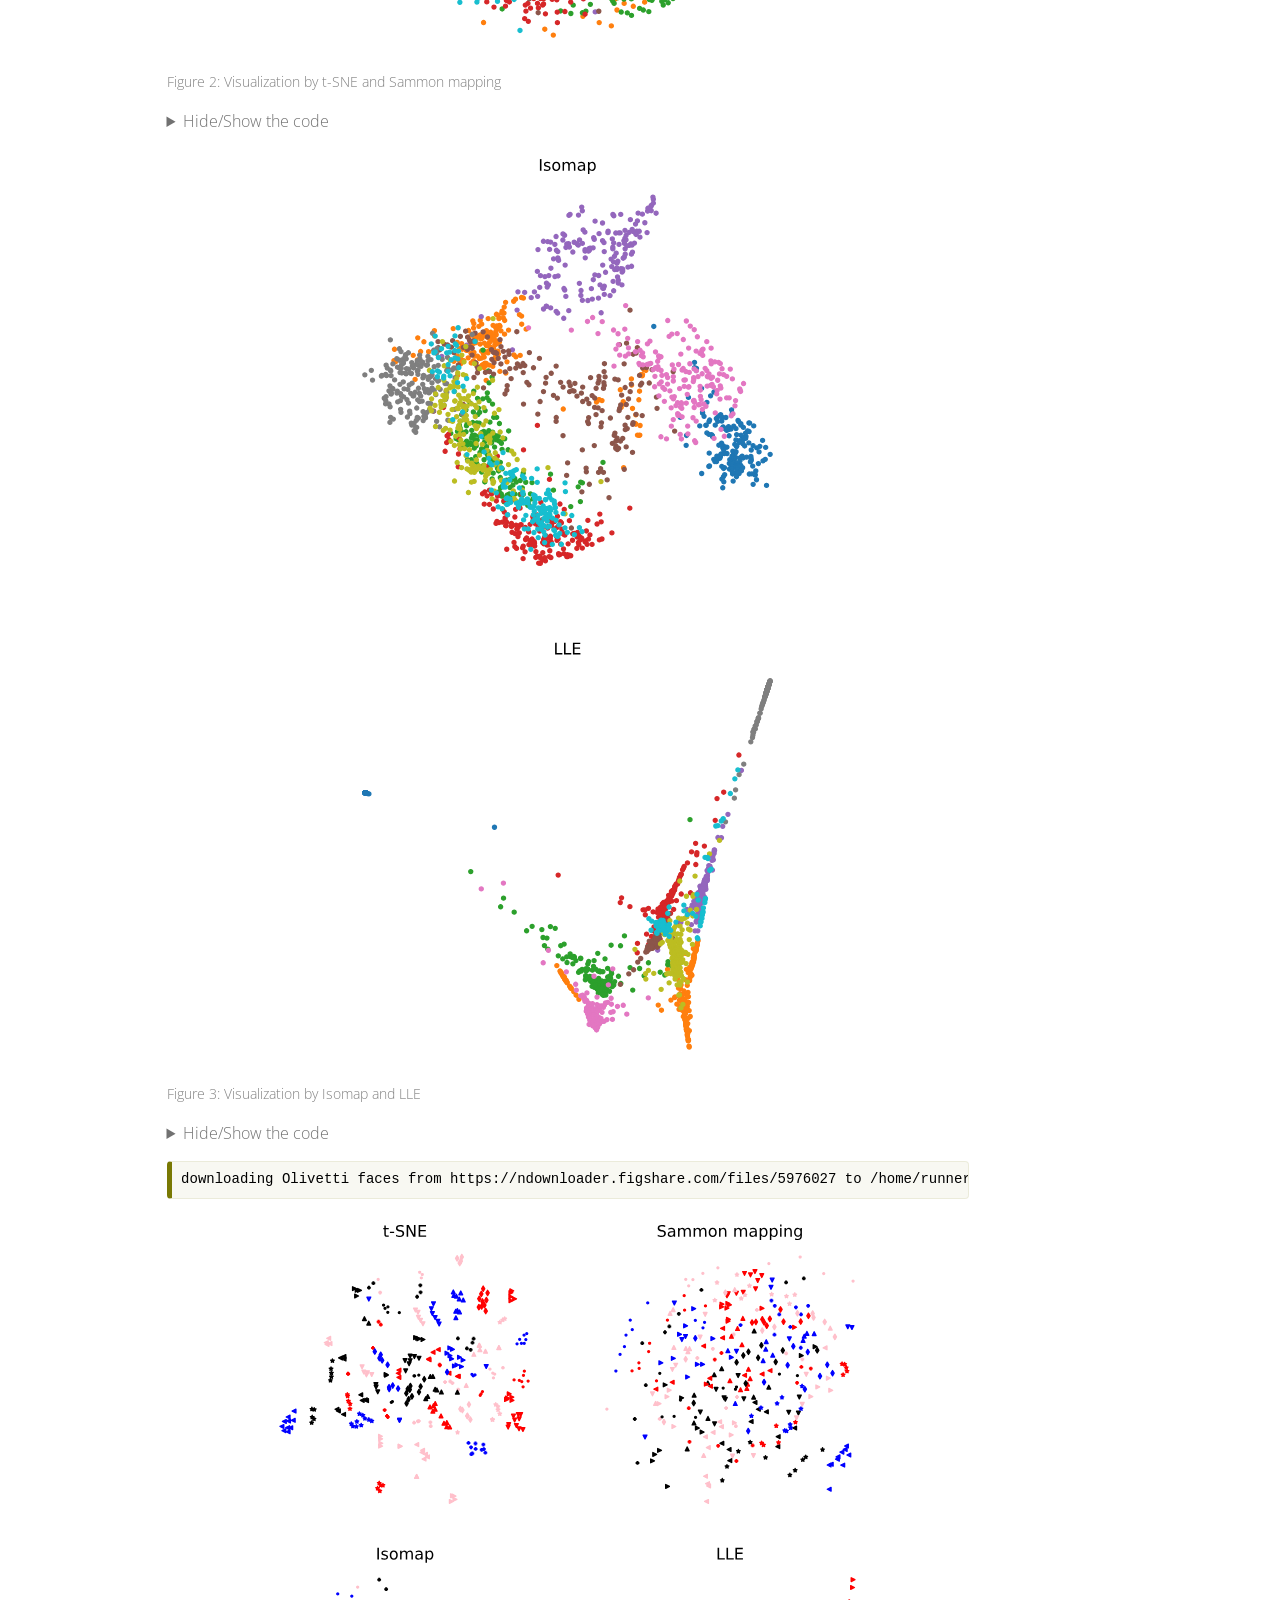
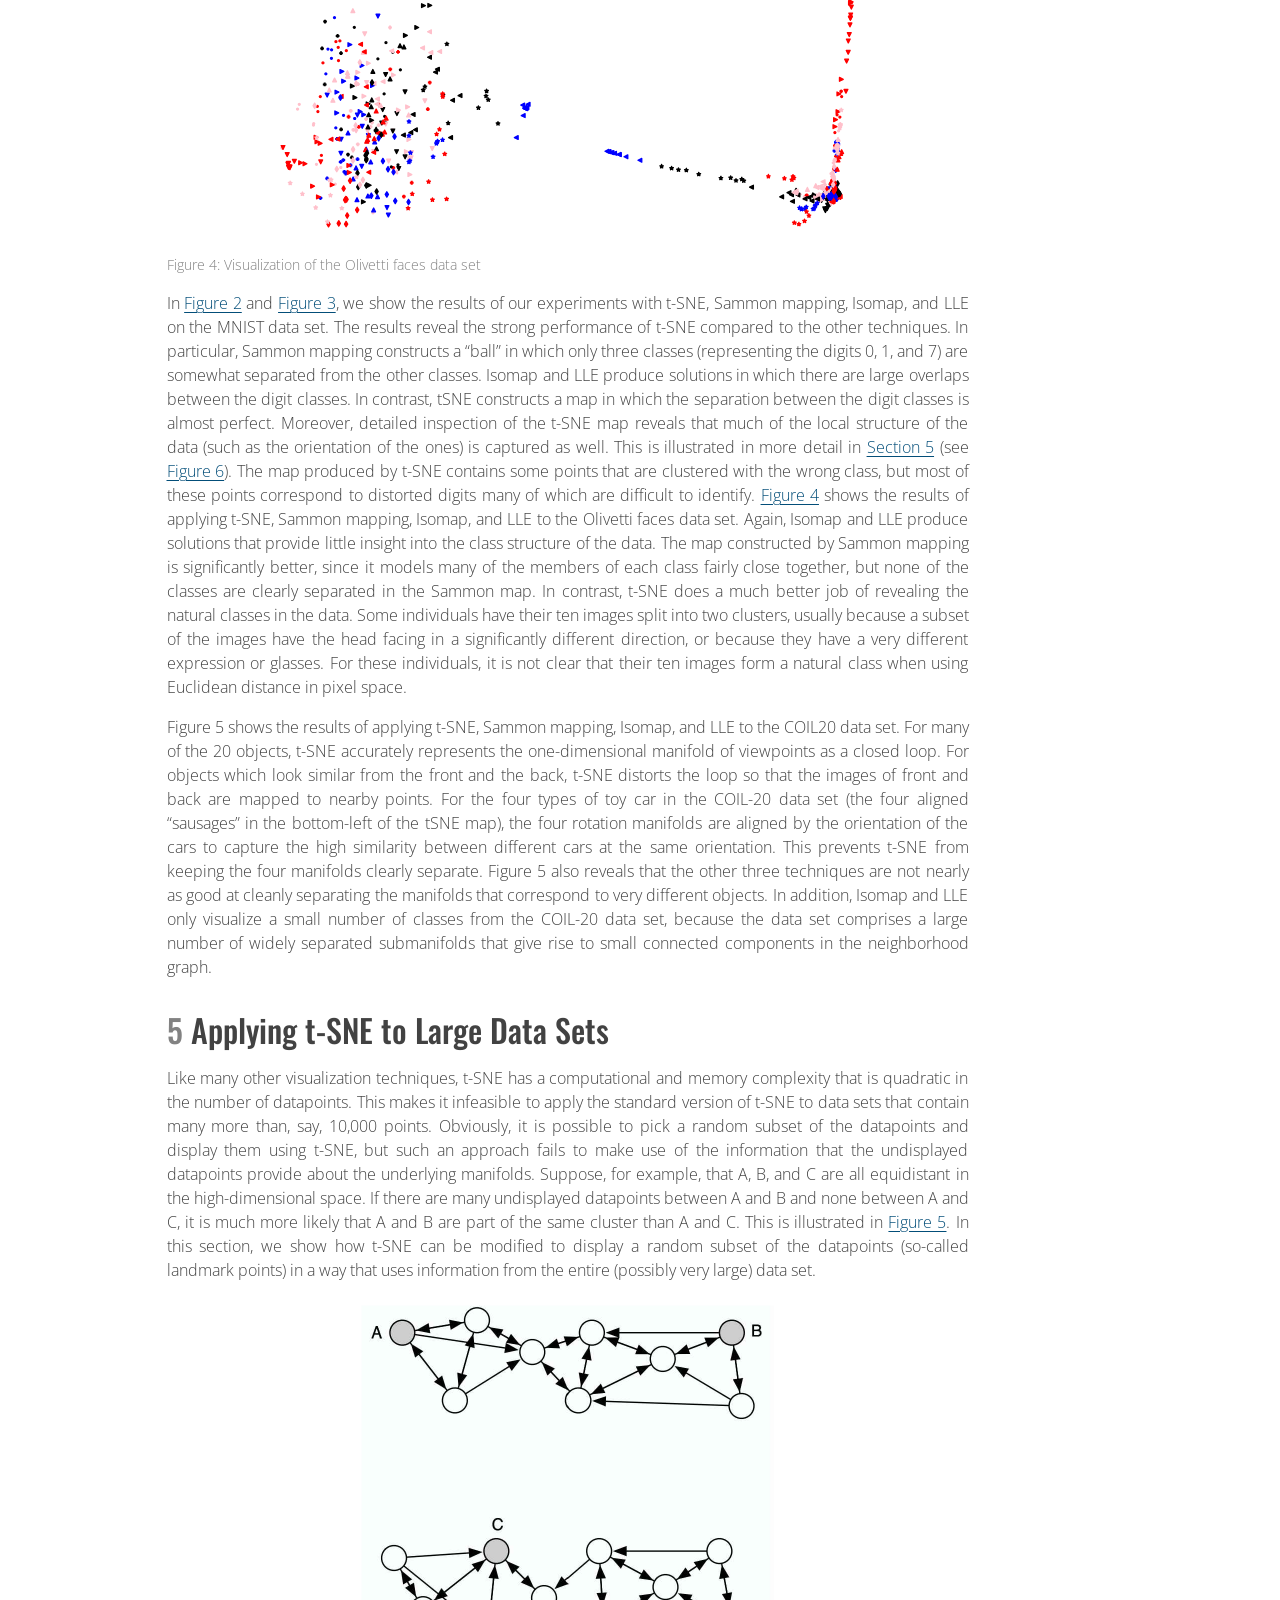
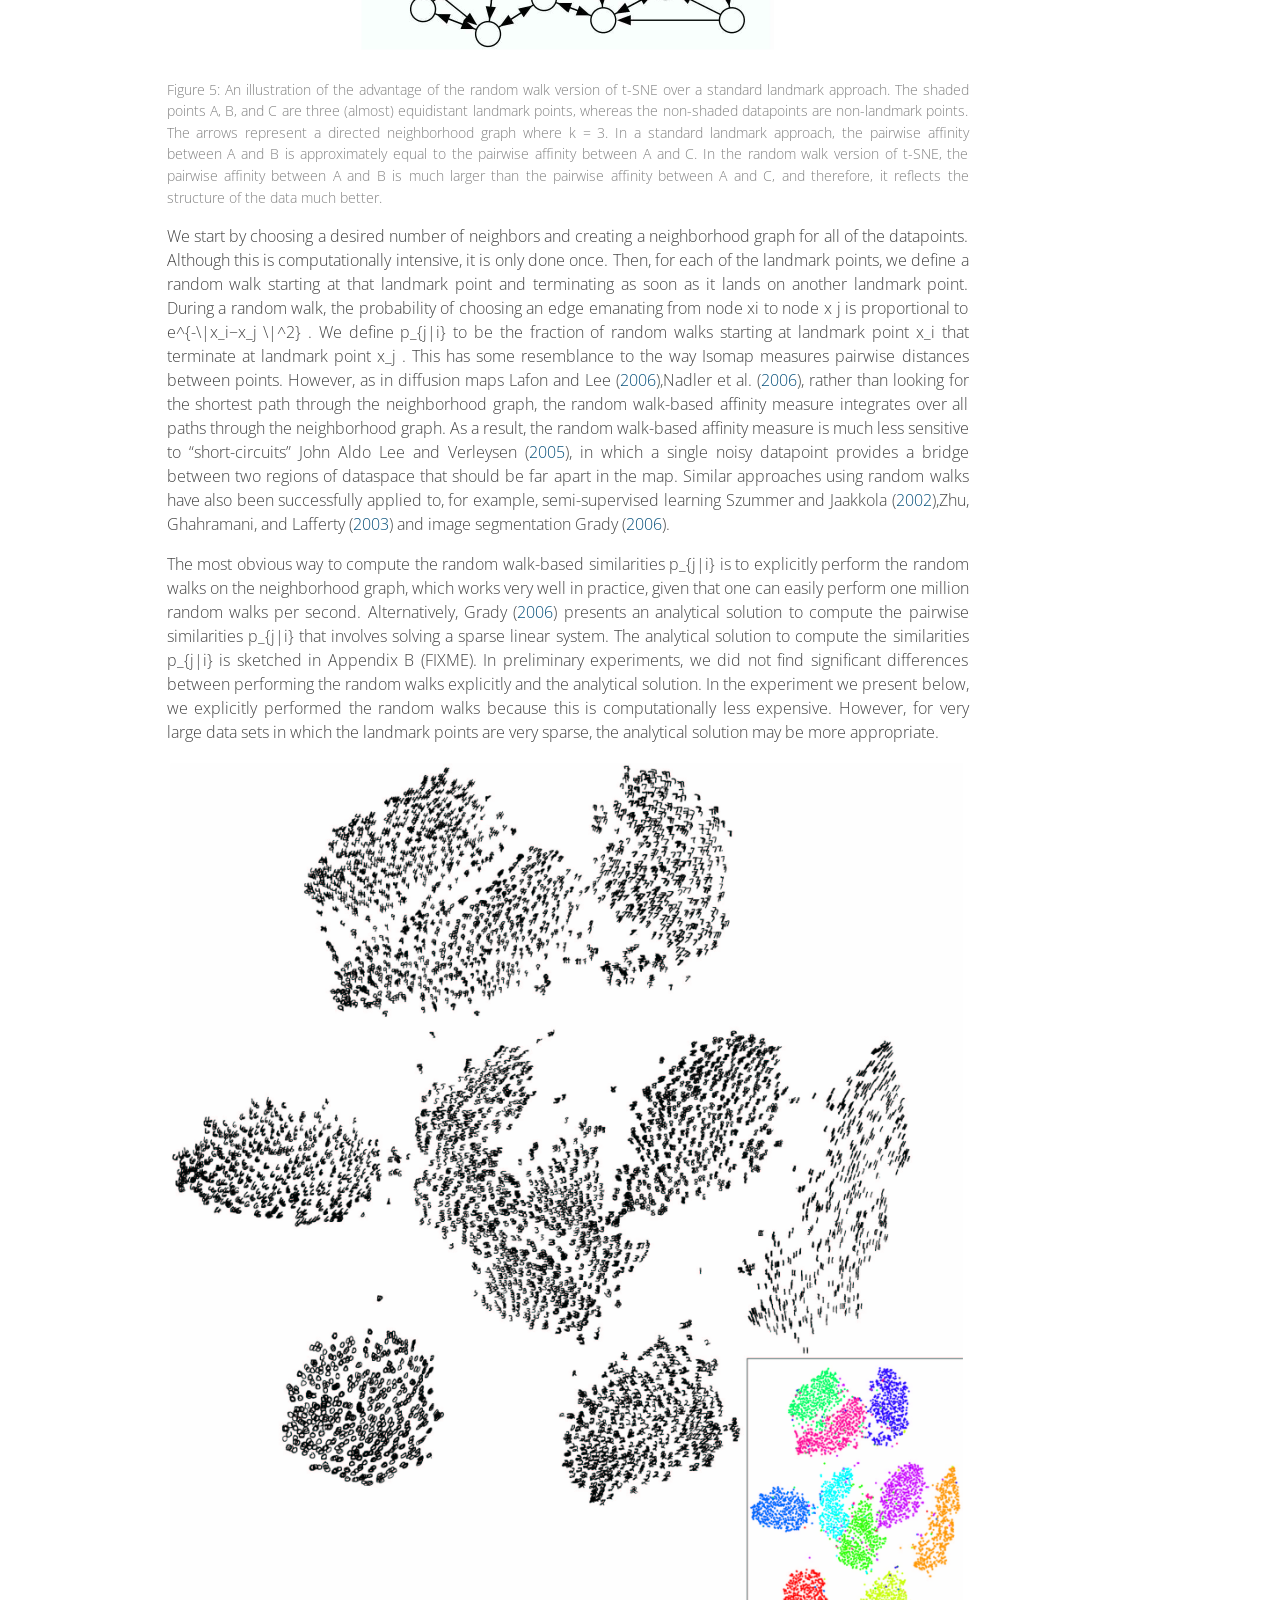
==== commit 802f598e: "Built site for gh-pages" ====
--- a/index.html
+++ b/index.html
@@ -2,7 +2,7 @@
 <html xmlns="http://www.w3.org/1999/xhtml" lang="en" xml:lang="en"><head>
 
 <meta charset="utf-8">
-<meta name="generator" content="quarto-1.5.52">
+<meta name="generator" content="quarto-1.6.1">
 
 <meta name="viewport" content="width=device-width, initial-scale=1.0, user-scalable=yes">
 
@@ -218,7 +218,7 @@
       <div>
       <div class="quarto-title-meta-heading">Modified</div>
       <div class="quarto-title-meta-contents">
-        <p class="date-modified">June 30, 2024</p>
+        <p class="date-modified">July 7, 2024</p>
       </div>
     </div>
       
@@ -402,7 +402,7 @@
 <p>First, the t-SNE gradient strongly repels dissimilar datapoints that are modeled by a small pairwise distance in the low-dimensional representation. SNE has such repulsion as well, but its effect is minimal compared to the strong attractions elsewhere in the gradient (the largest attraction in our graphical representation of the gradient is approximately 19, whereas the largest repulsion is approximately 1). In UNI-SNE, the amount of repulsion between dissimilar datapoints is slightly larger, however, this repulsion is only strong when the pairwise distance between the points in the low-dimensional representation is already large (which is often not the case, since the low-dimensional representation is initialized by sampling from a Gaussian with a very small variance that is centered around the origin).</p>
 <p>Second, although t-SNE introduces strong repulsions between dissimilar datapoints that are modeled by small pairwise distances, these repulsions do not go to infinity. In this respect, t-SNE differs from UNI-SNE, in which the strength of the repulsion between very dissimilar datapoints is proportional to their pairwise distance in the low-dimensional map, which may cause dissimilar datapoints to move much too far away from each other.</p>
 <p>Taken together, t-SNE puts emphasis on (1) modeling dissimilar datapoints by means of large pairwise distances, and (2) modeling similar datapoints by means of small pairwise distances. Moreover, as a result of these characteristics of the t-SNE cost function (and as a result of the approximate scale invariance of the Student t-distribution), the optimization of the t-SNE cost function is much easier than the optimization of the cost functions of SNE and UNI-SNE. Specifically, t-SNE introduces long-range forces in the low-dimensional map that can pull back together two (clusters of) similar points that get separated early on in the optimization. SNE and UNI-SNE do not have such long-range forces, as a result of which SNE and UNI-SNE need to use simulated annealing to obtain reasonable solutions. Instead, the long-range forces in t-SNE facilitate the identification of good local optima without resorting to simulated annealing</p>
-<div class="pseudocode-container" data-pseudocode-index="1" data-alg-title="Algorithm">
+<div class="pseudocode-container" data-alg-title="Algorithm" data-pseudocode-index="1">
 <div class="pseudocode">
 \begin{algorithm} \caption{Simple version of t-Distributed Stochastic Neighbor Embeding} \begin{algorithmic} \State \textbf{Data}: high-dimensional representation $\mathcal{X} = \{x_1, \dots, x_n\}$ \State cost function parameters: perplexity $Perp$ \State optimization parameters: number of iterations $T$, learning rate $\eta$, momentum $\alpha(t)$ \State \textbf{Result}: low-dimensional data representation $\mathcal{Y}^{(T)} = \{y_1, \dots, y_n\}$ \Procedure{t-sne}{$Perp, T, \eta, \alpha(t)$} \State compute pairwise affinities $p_{j|i}$ with perplexity $Perp$ (using Equation 1) \State set $p_{ij} = \frac{1}{2n} (p_{j|i} + p_{i|j})$ \State sample initial solution $\mathcal{Y}^{(0)} = \{y_1,\dots,y_n\}$ from $\mathcal{N}(0,1e^{-4} I)$ \For{$t = 0$\dots$T$} \State compute low-dimensional affinities $q_{ij}$ (using Equation 4) \State compute gradient $\frac{\partial C}{\partial \mathcal{Y}}$ (using Equation 5) \State et $\mathcal{Y}^{t} = \mathcal{Y}^{t-1} + \eta \frac{\partial C}{\partial \mathcal{Y}} + \alpha(t) \left(\mathcal{Y}^{t-1} - \mathcal{Y}^{t-2}\right)$ \EndFor \EndProcedure \end{algorithmic} \end{algorithm}
 </div>
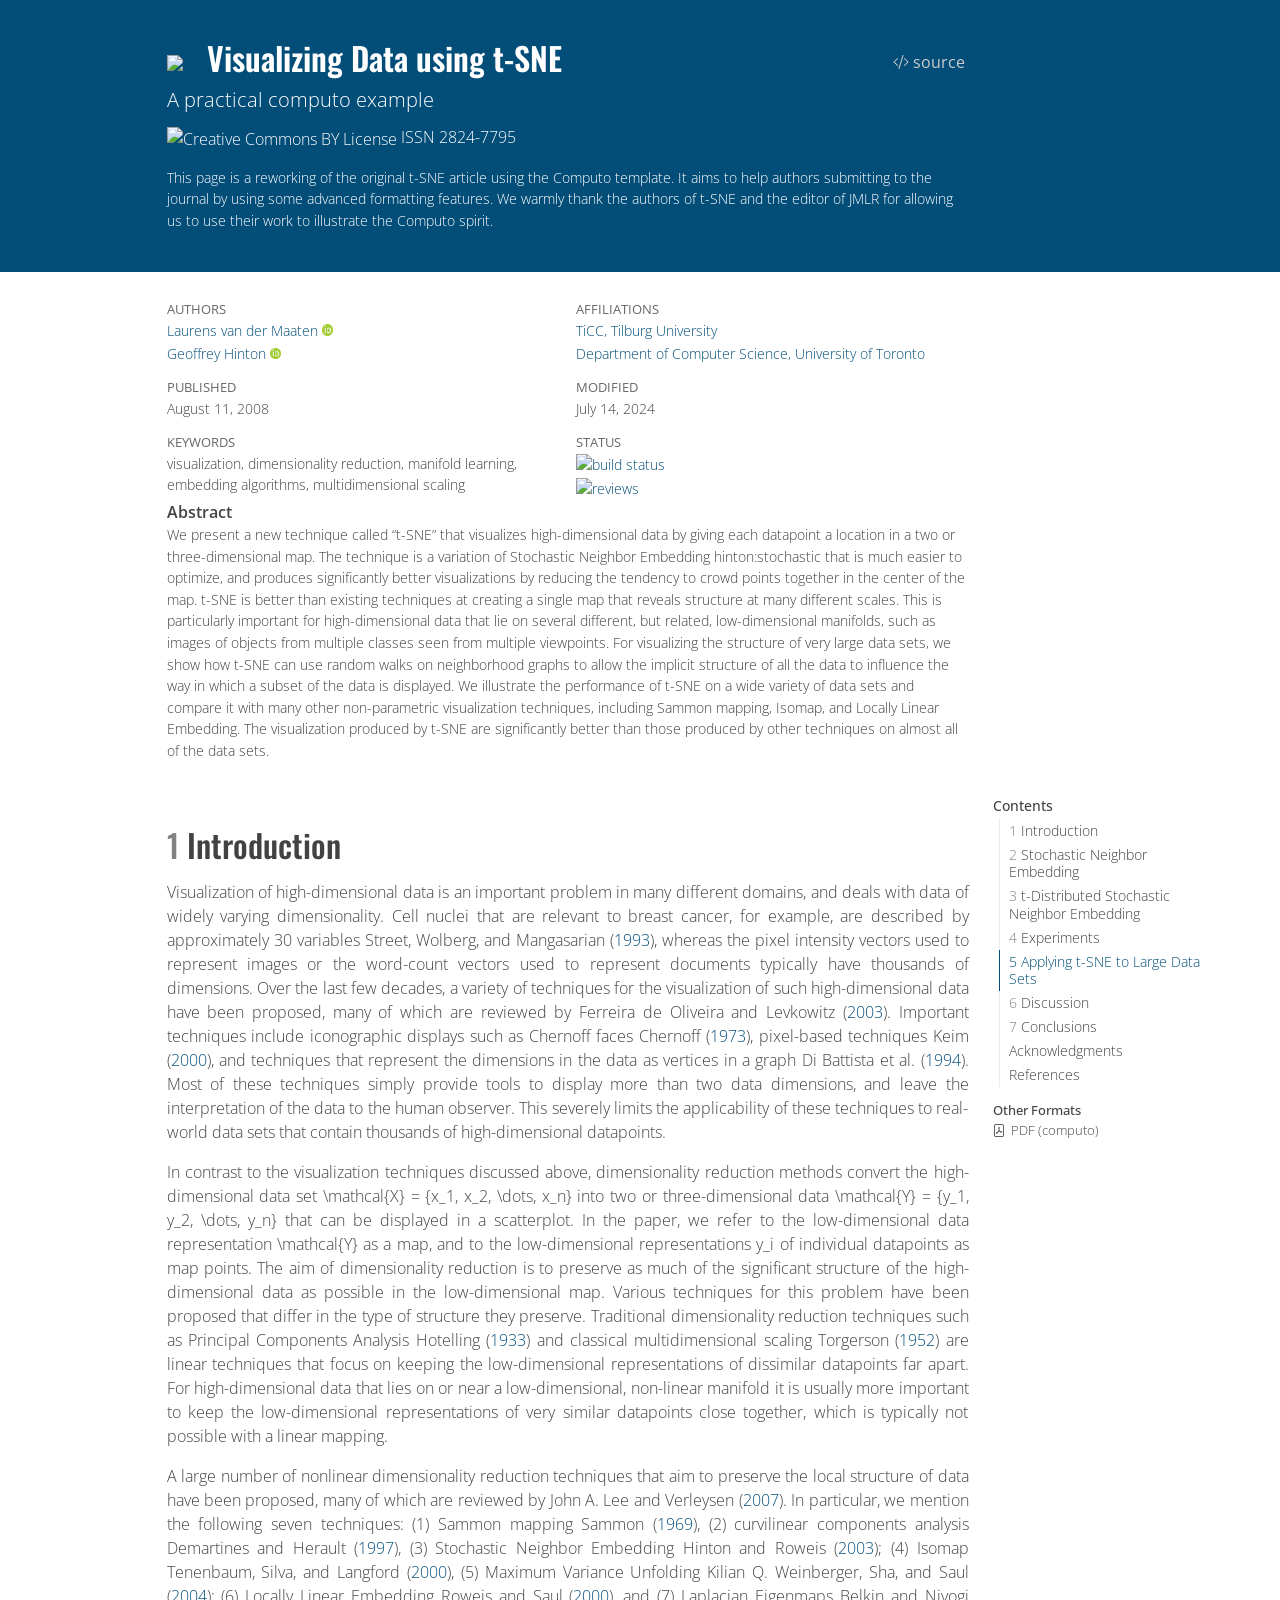
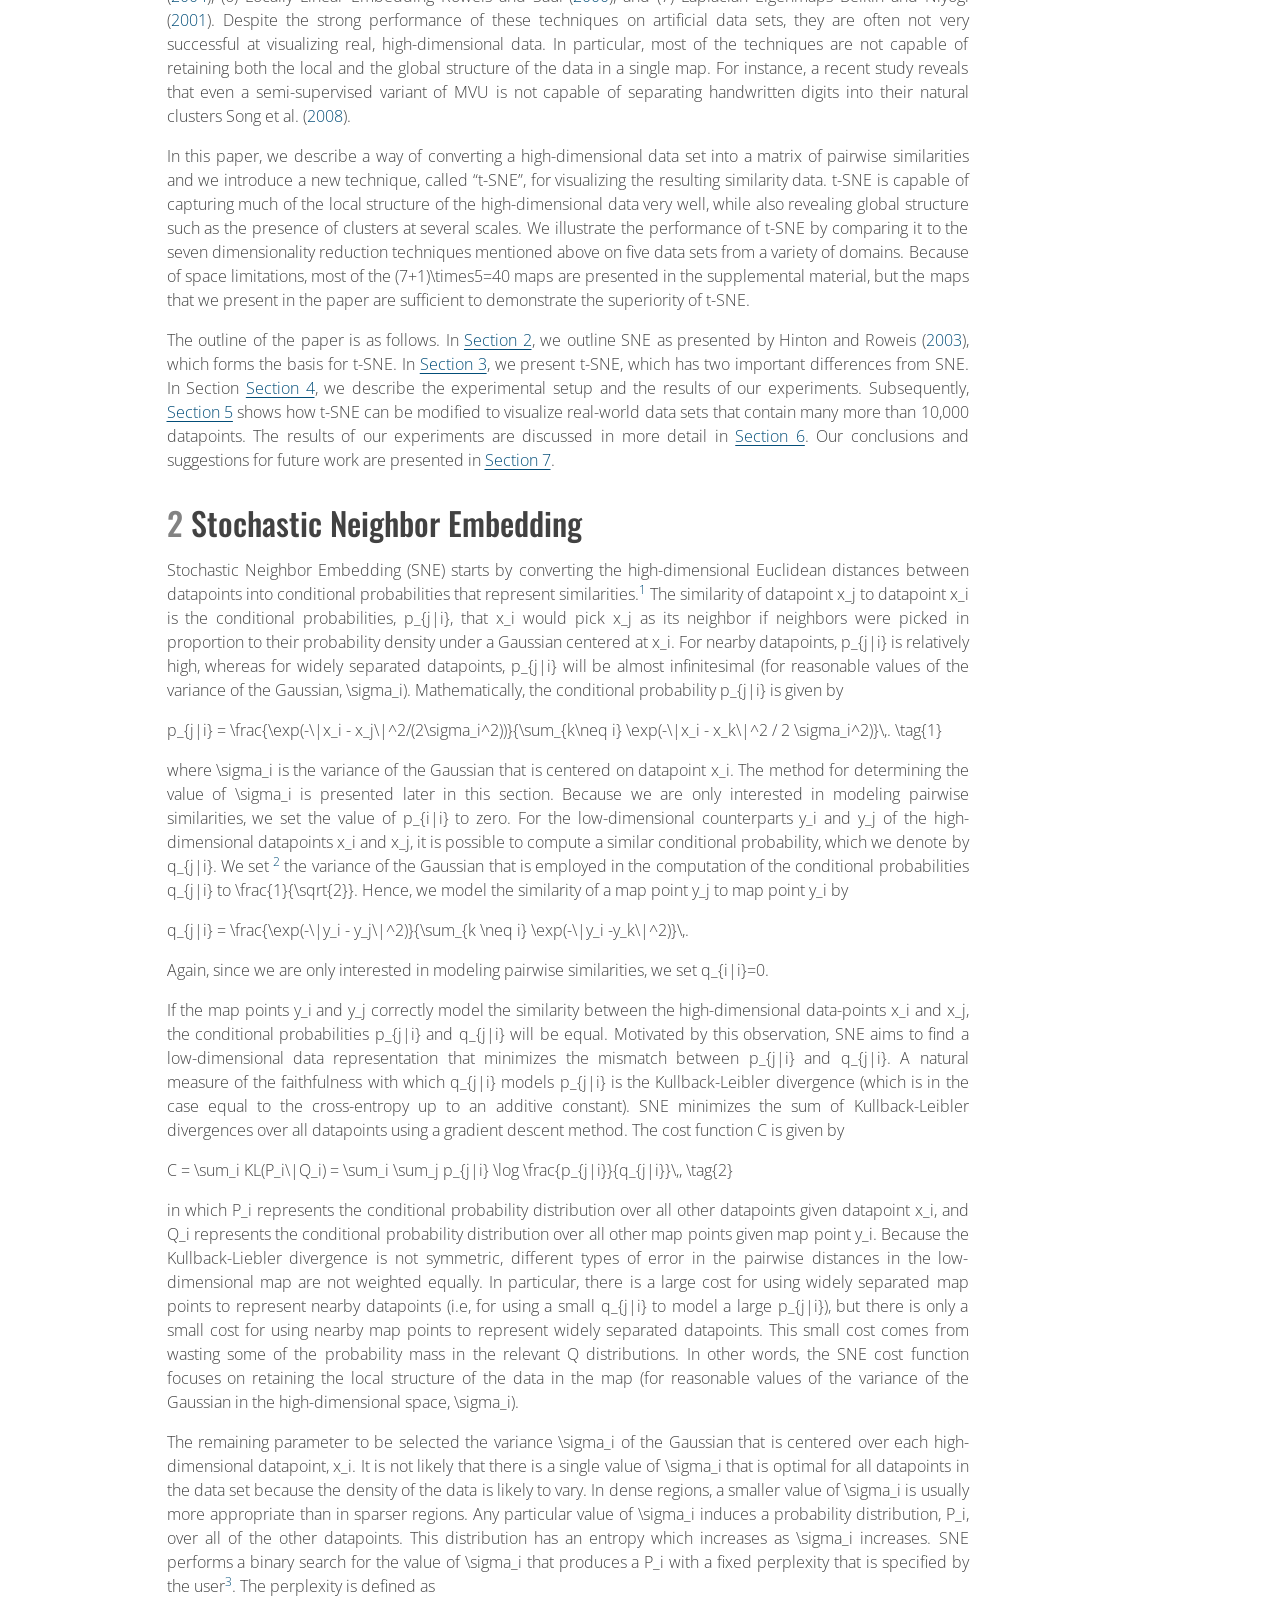
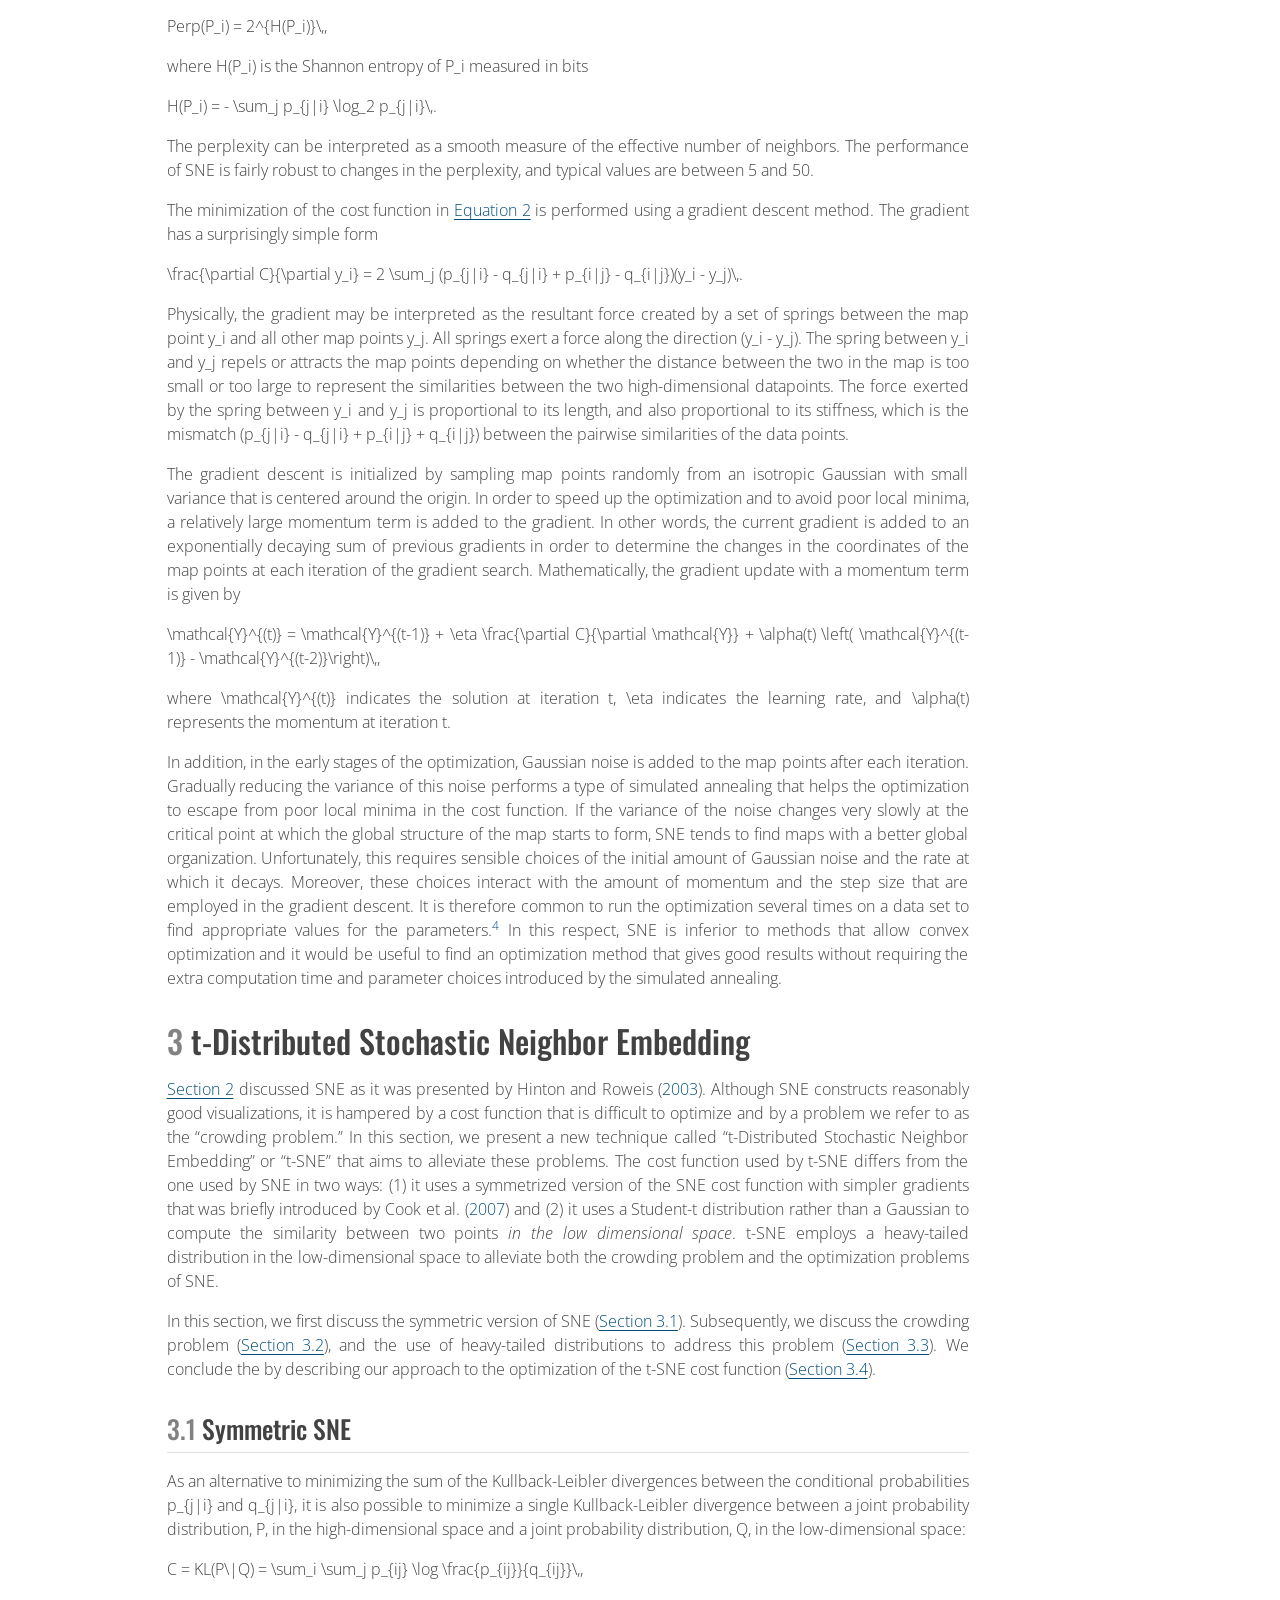
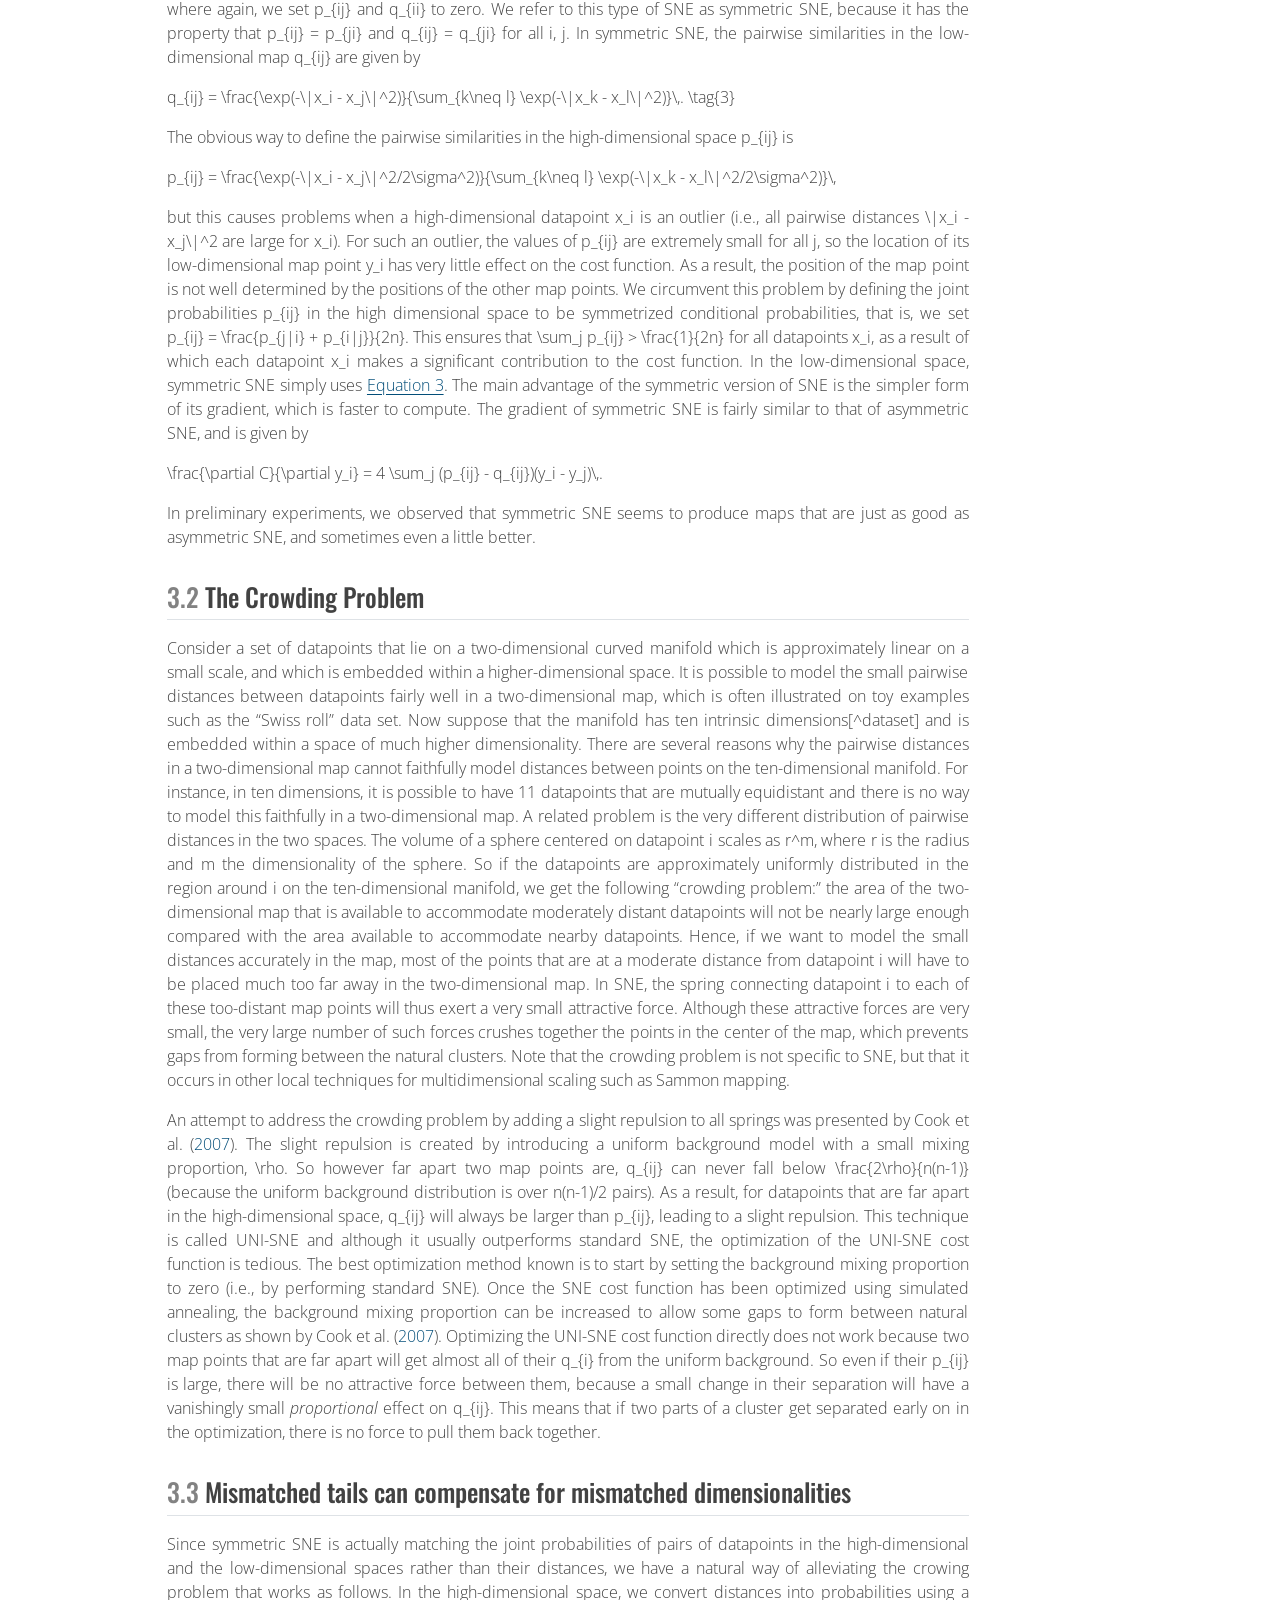
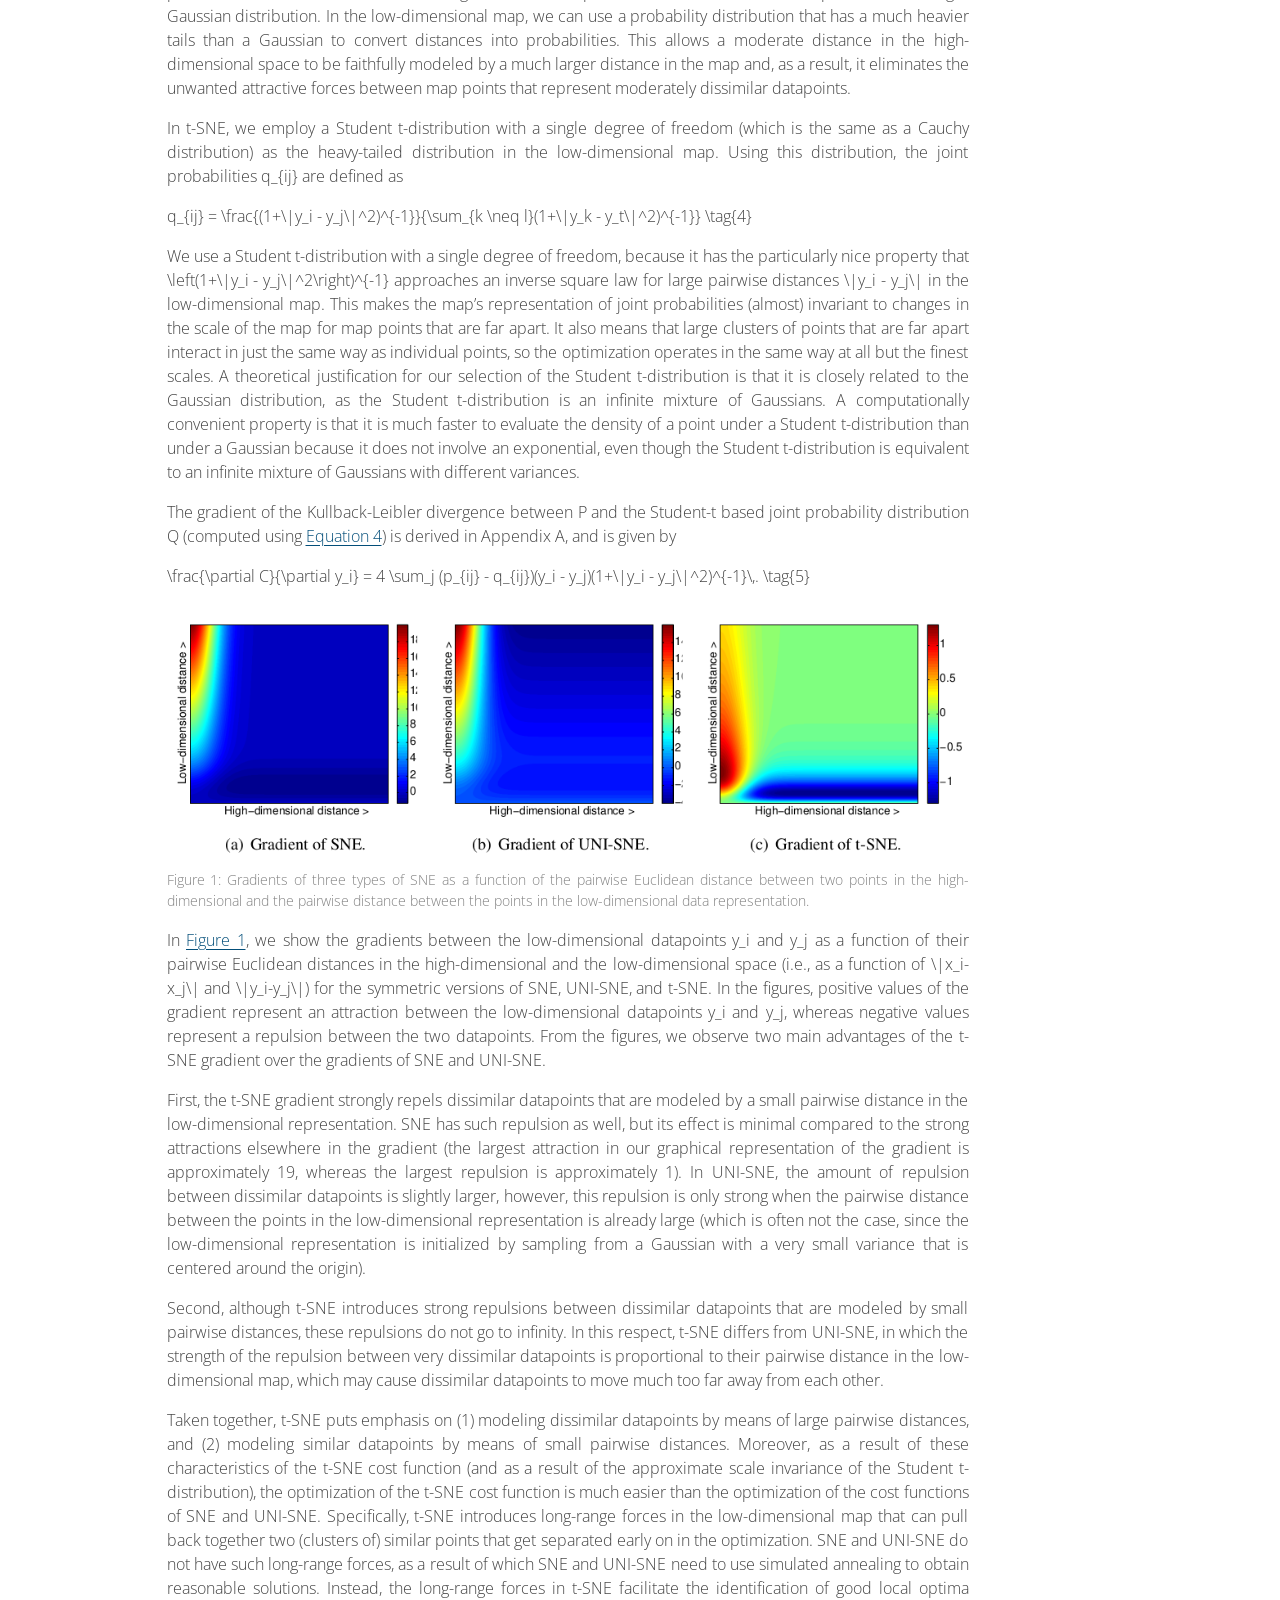
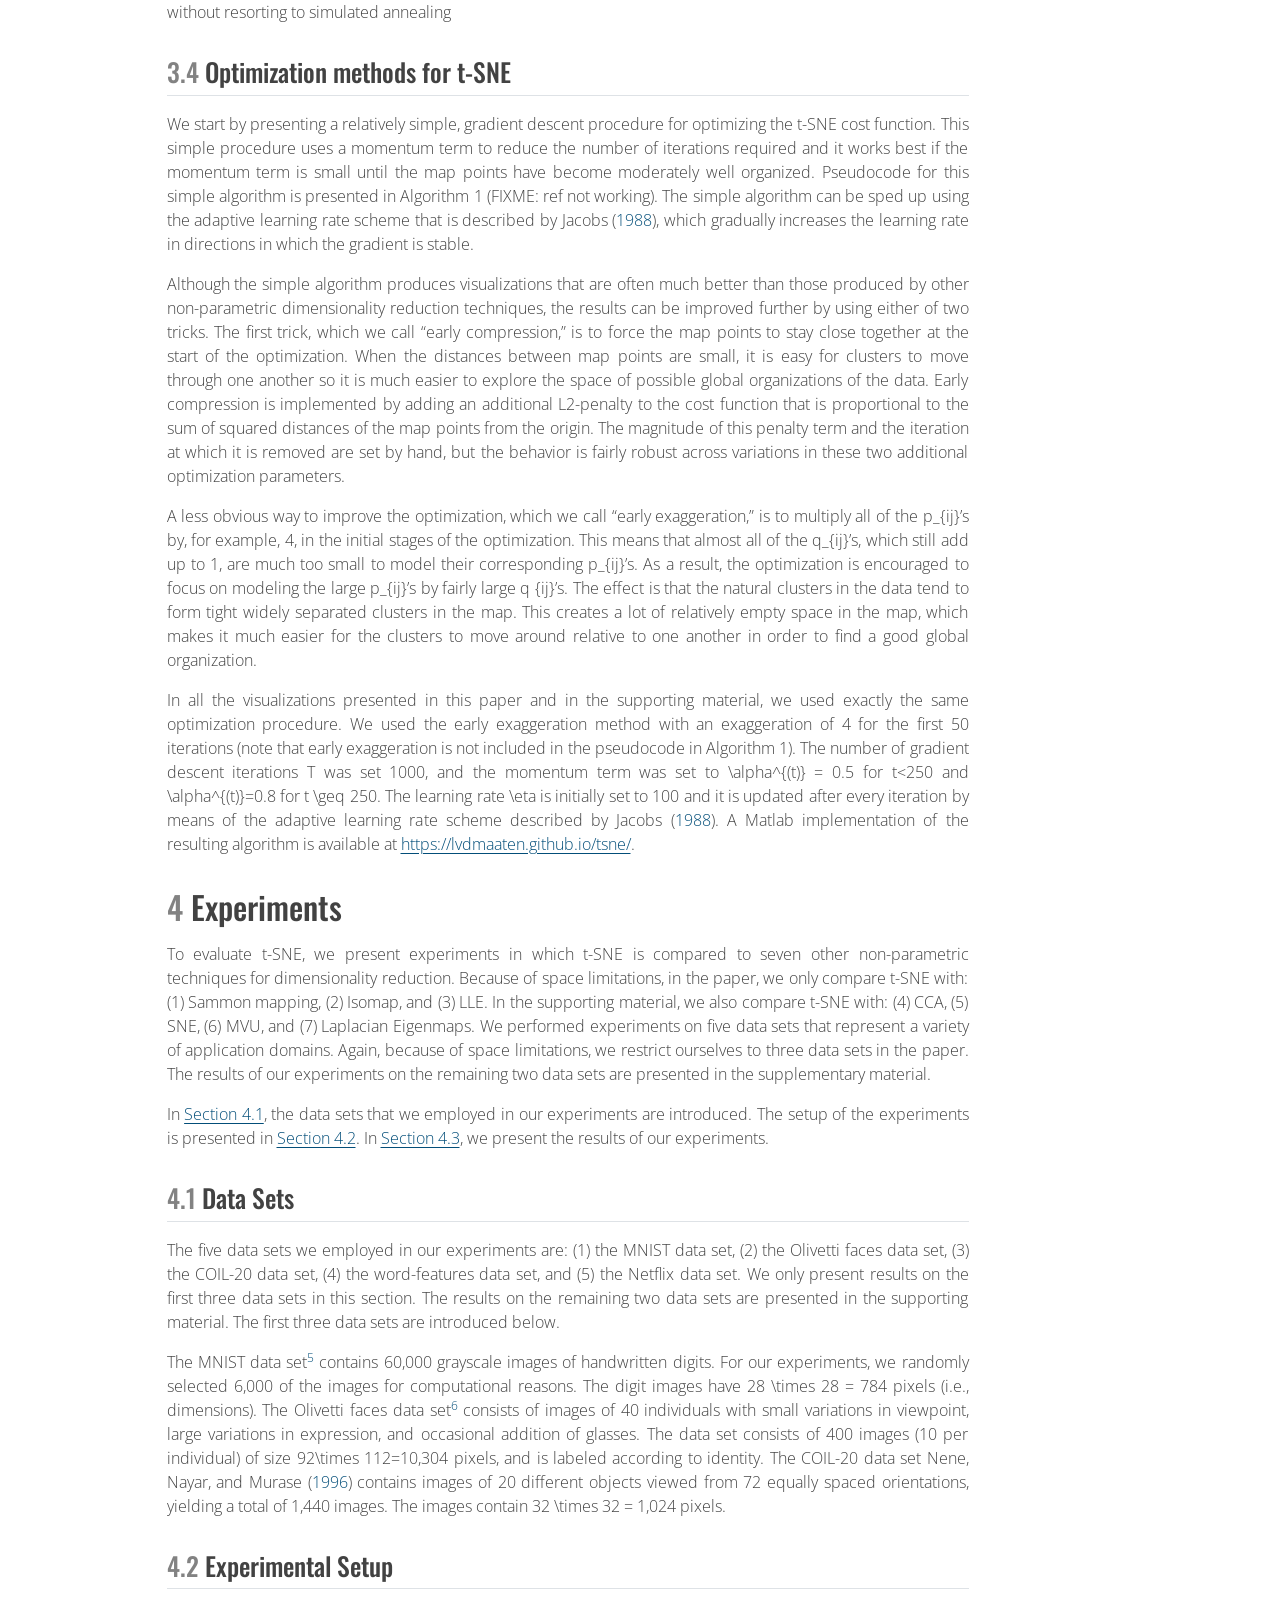
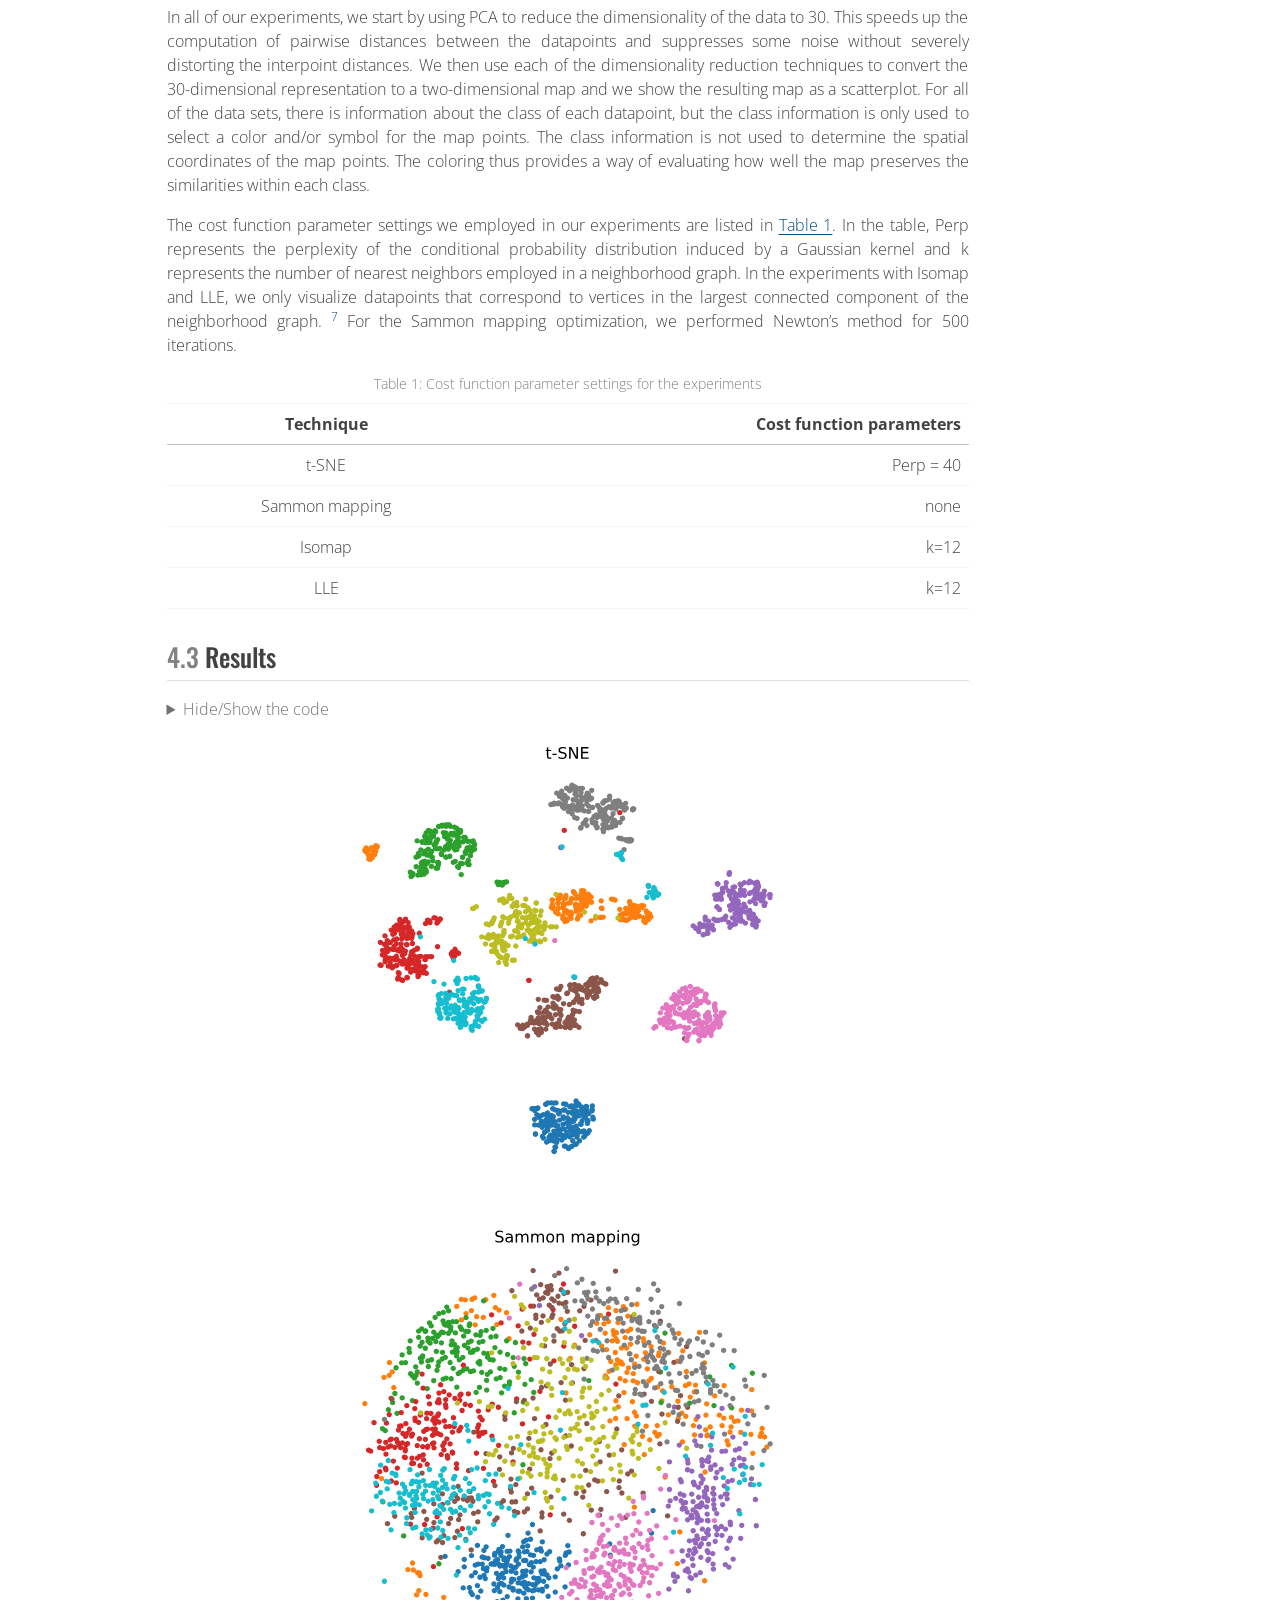
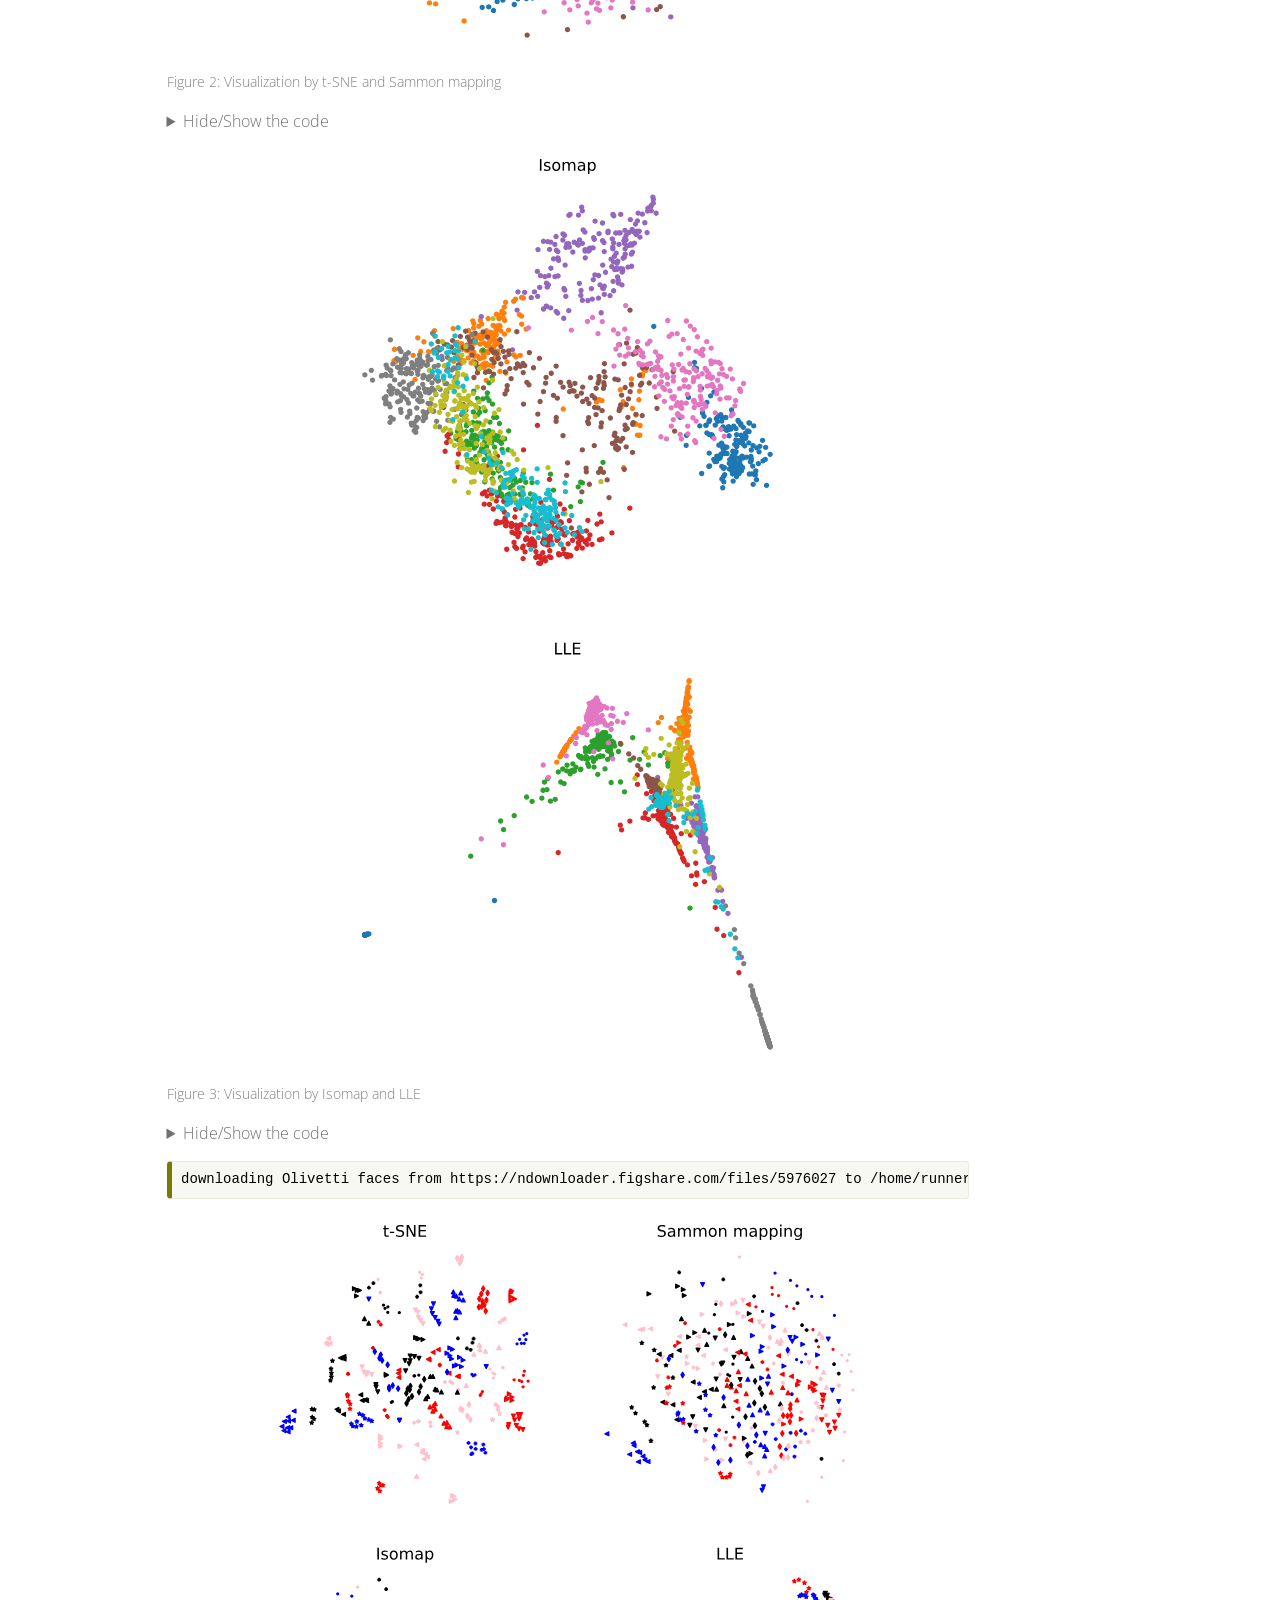
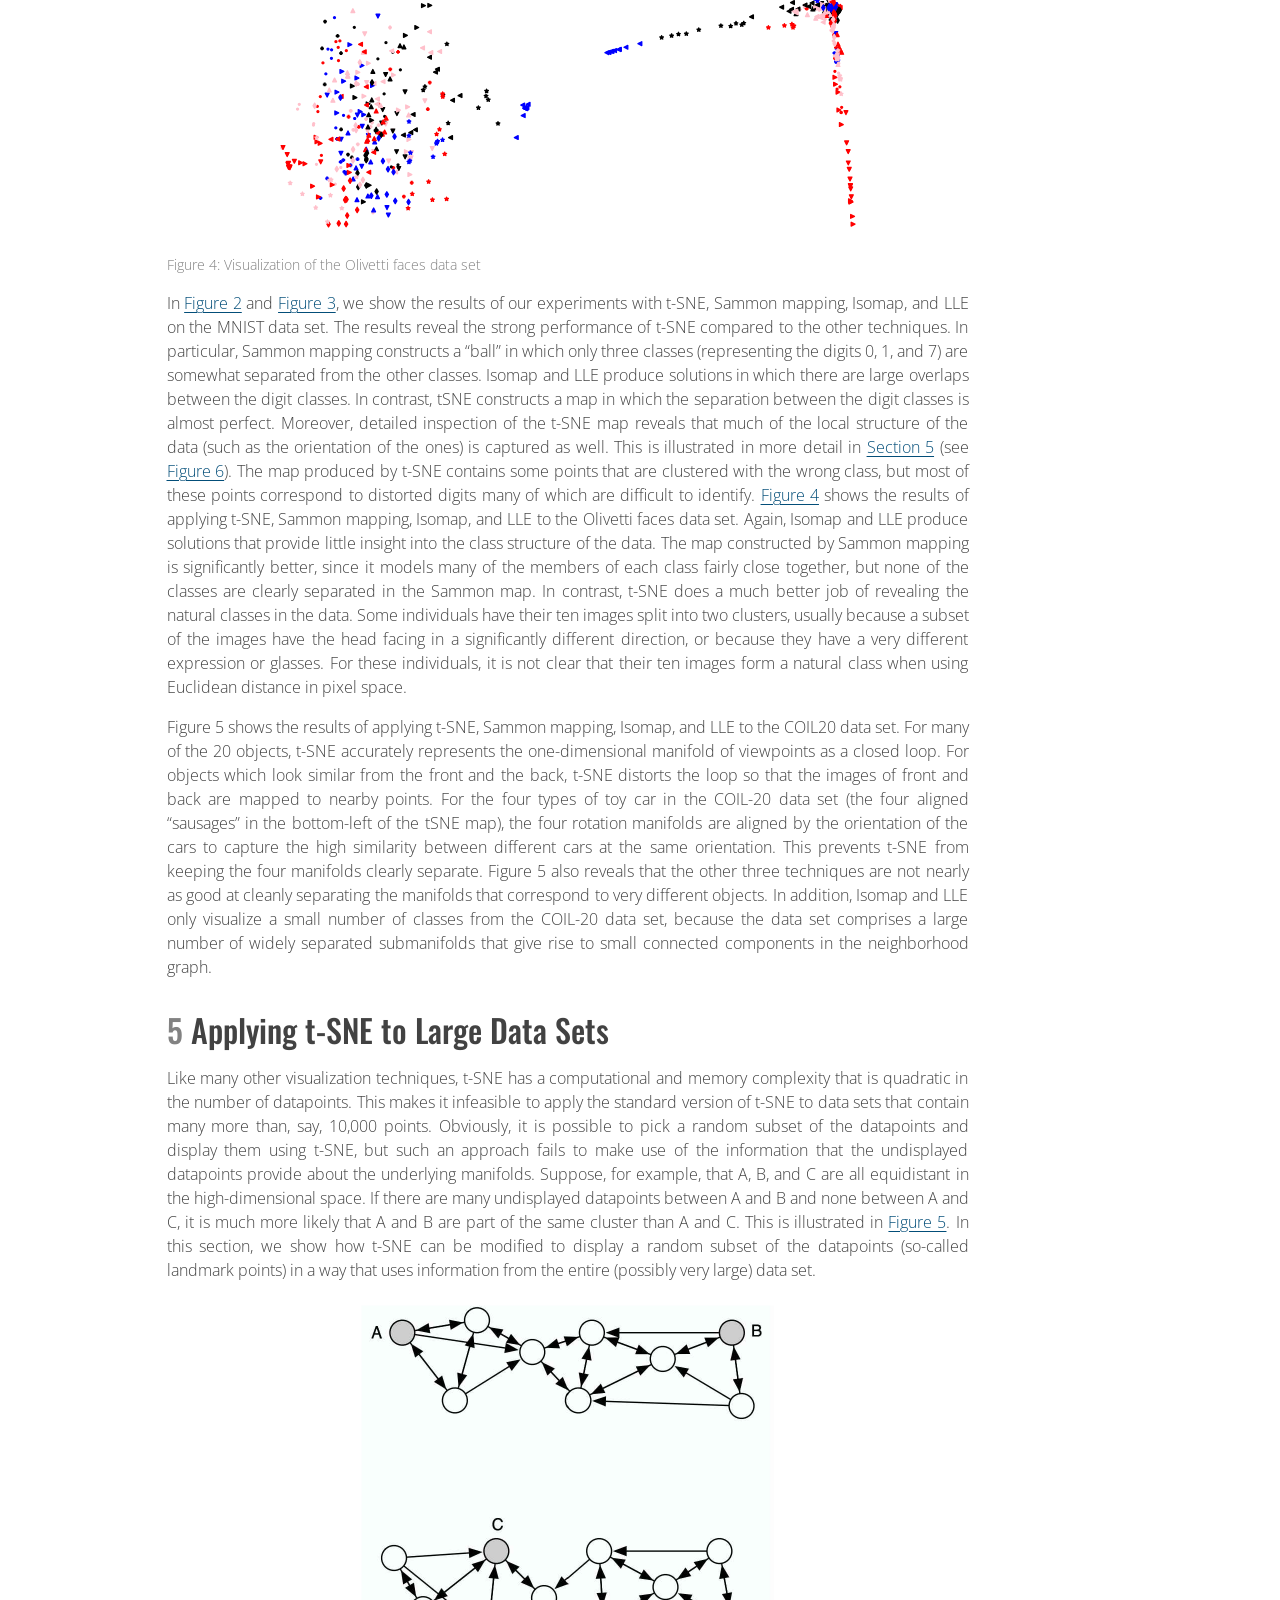
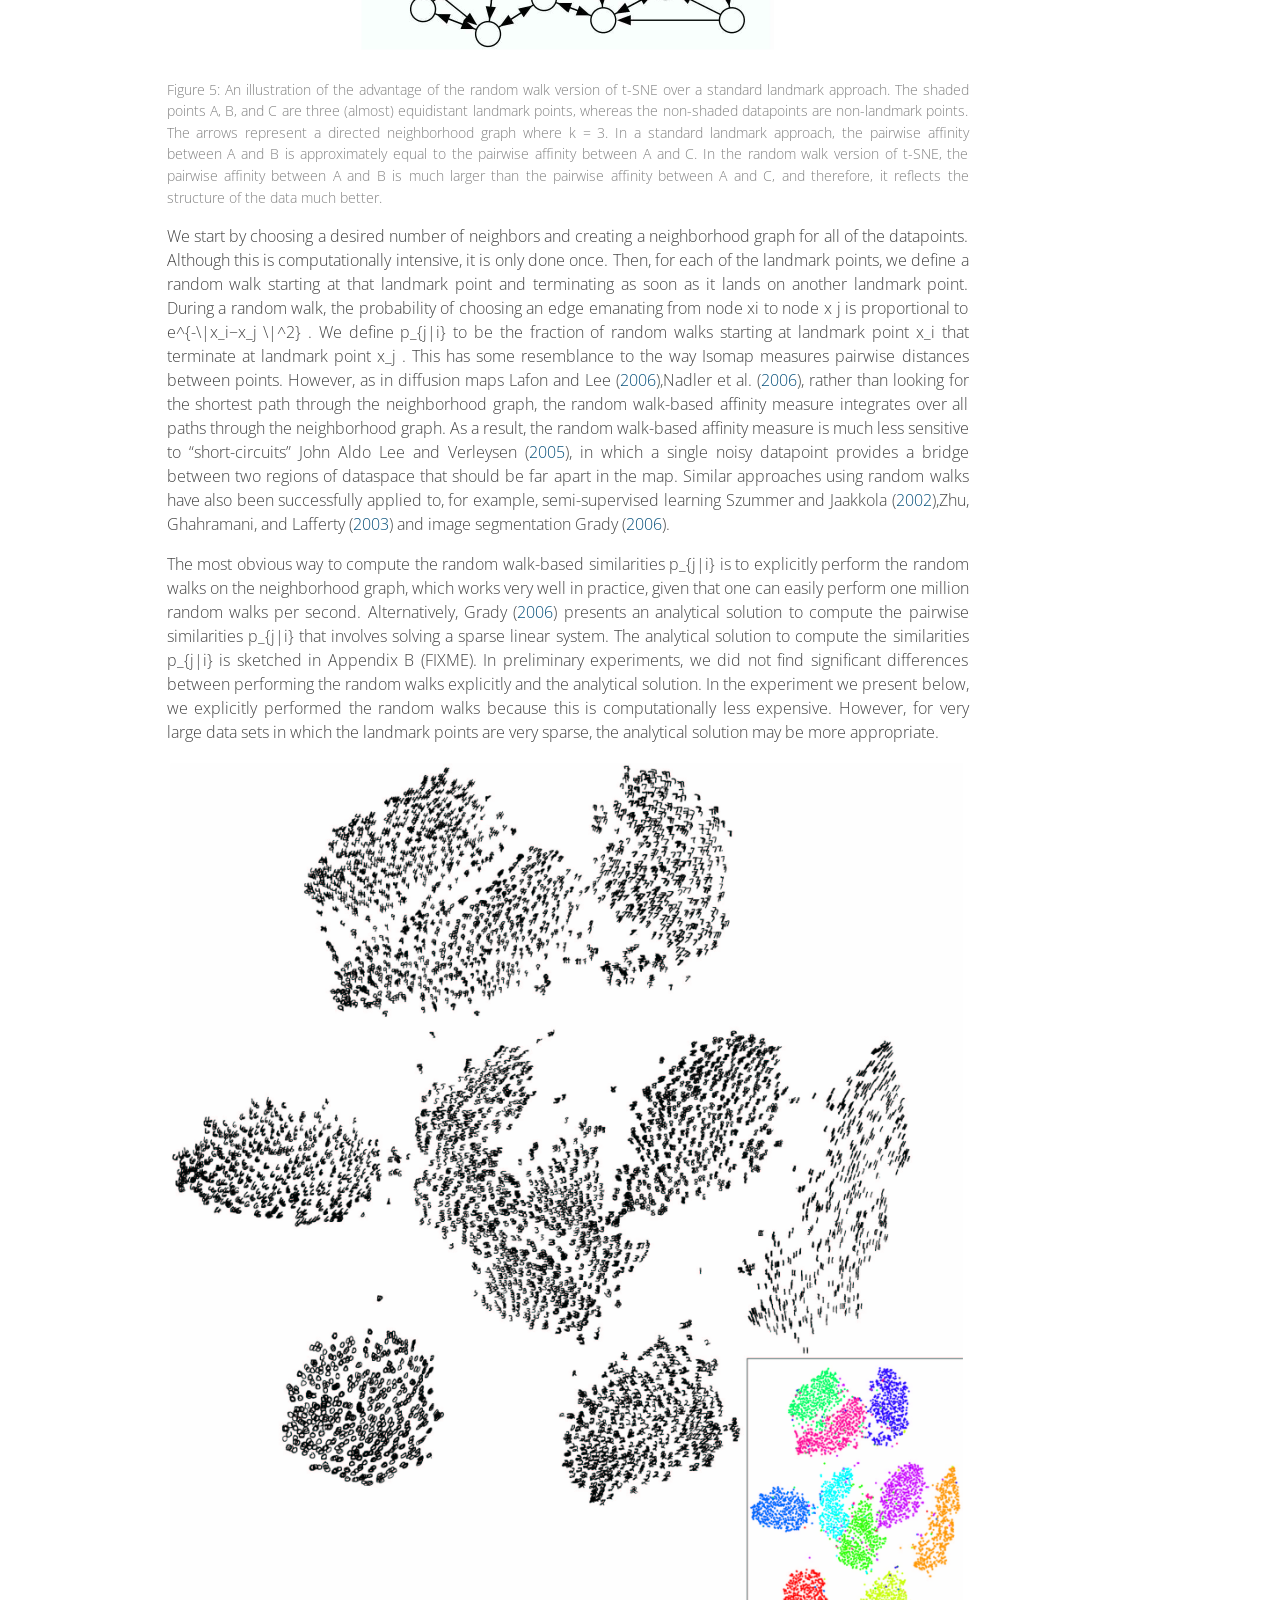
==== commit 550bd5f8: "Built site for gh-pages" ====
--- a/index.html
+++ b/index.html
@@ -218,7 +218,7 @@
       <div>
       <div class="quarto-title-meta-heading">Modified</div>
       <div class="quarto-title-meta-contents">
-        <p class="date-modified">July 7, 2024</p>
+        <p class="date-modified">July 14, 2024</p>
       </div>
     </div>
       
@@ -402,7 +402,7 @@
 <p>First, the t-SNE gradient strongly repels dissimilar datapoints that are modeled by a small pairwise distance in the low-dimensional representation. SNE has such repulsion as well, but its effect is minimal compared to the strong attractions elsewhere in the gradient (the largest attraction in our graphical representation of the gradient is approximately 19, whereas the largest repulsion is approximately 1). In UNI-SNE, the amount of repulsion between dissimilar datapoints is slightly larger, however, this repulsion is only strong when the pairwise distance between the points in the low-dimensional representation is already large (which is often not the case, since the low-dimensional representation is initialized by sampling from a Gaussian with a very small variance that is centered around the origin).</p>
 <p>Second, although t-SNE introduces strong repulsions between dissimilar datapoints that are modeled by small pairwise distances, these repulsions do not go to infinity. In this respect, t-SNE differs from UNI-SNE, in which the strength of the repulsion between very dissimilar datapoints is proportional to their pairwise distance in the low-dimensional map, which may cause dissimilar datapoints to move much too far away from each other.</p>
 <p>Taken together, t-SNE puts emphasis on (1) modeling dissimilar datapoints by means of large pairwise distances, and (2) modeling similar datapoints by means of small pairwise distances. Moreover, as a result of these characteristics of the t-SNE cost function (and as a result of the approximate scale invariance of the Student t-distribution), the optimization of the t-SNE cost function is much easier than the optimization of the cost functions of SNE and UNI-SNE. Specifically, t-SNE introduces long-range forces in the low-dimensional map that can pull back together two (clusters of) similar points that get separated early on in the optimization. SNE and UNI-SNE do not have such long-range forces, as a result of which SNE and UNI-SNE need to use simulated annealing to obtain reasonable solutions. Instead, the long-range forces in t-SNE facilitate the identification of good local optima without resorting to simulated annealing</p>
-<div class="pseudocode-container" data-alg-title="Algorithm" data-pseudocode-index="1">
+<div class="pseudocode-container" data-pseudocode-index="1" data-alg-title="Algorithm">
 <div class="pseudocode">
 \begin{algorithm} \caption{Simple version of t-Distributed Stochastic Neighbor Embeding} \begin{algorithmic} \State \textbf{Data}: high-dimensional representation $\mathcal{X} = \{x_1, \dots, x_n\}$ \State cost function parameters: perplexity $Perp$ \State optimization parameters: number of iterations $T$, learning rate $\eta$, momentum $\alpha(t)$ \State \textbf{Result}: low-dimensional data representation $\mathcal{Y}^{(T)} = \{y_1, \dots, y_n\}$ \Procedure{t-sne}{$Perp, T, \eta, \alpha(t)$} \State compute pairwise affinities $p_{j|i}$ with perplexity $Perp$ (using Equation 1) \State set $p_{ij} = \frac{1}{2n} (p_{j|i} + p_{i|j})$ \State sample initial solution $\mathcal{Y}^{(0)} = \{y_1,\dots,y_n\}$ from $\mathcal{N}(0,1e^{-4} I)$ \For{$t = 0$\dots$T$} \State compute low-dimensional affinities $q_{ij}$ (using Equation 4) \State compute gradient $\frac{\partial C}{\partial \mathcal{Y}}$ (using Equation 5) \State et $\mathcal{Y}^{t} = \mathcal{Y}^{t-1} + \eta \frac{\partial C}{\partial \mathcal{Y}} + \alpha(t) \left(\mathcal{Y}^{t-1} - \mathcal{Y}^{t-2}\right)$ \EndFor \EndProcedure \end{algorithmic} \end{algorithm}
 </div>
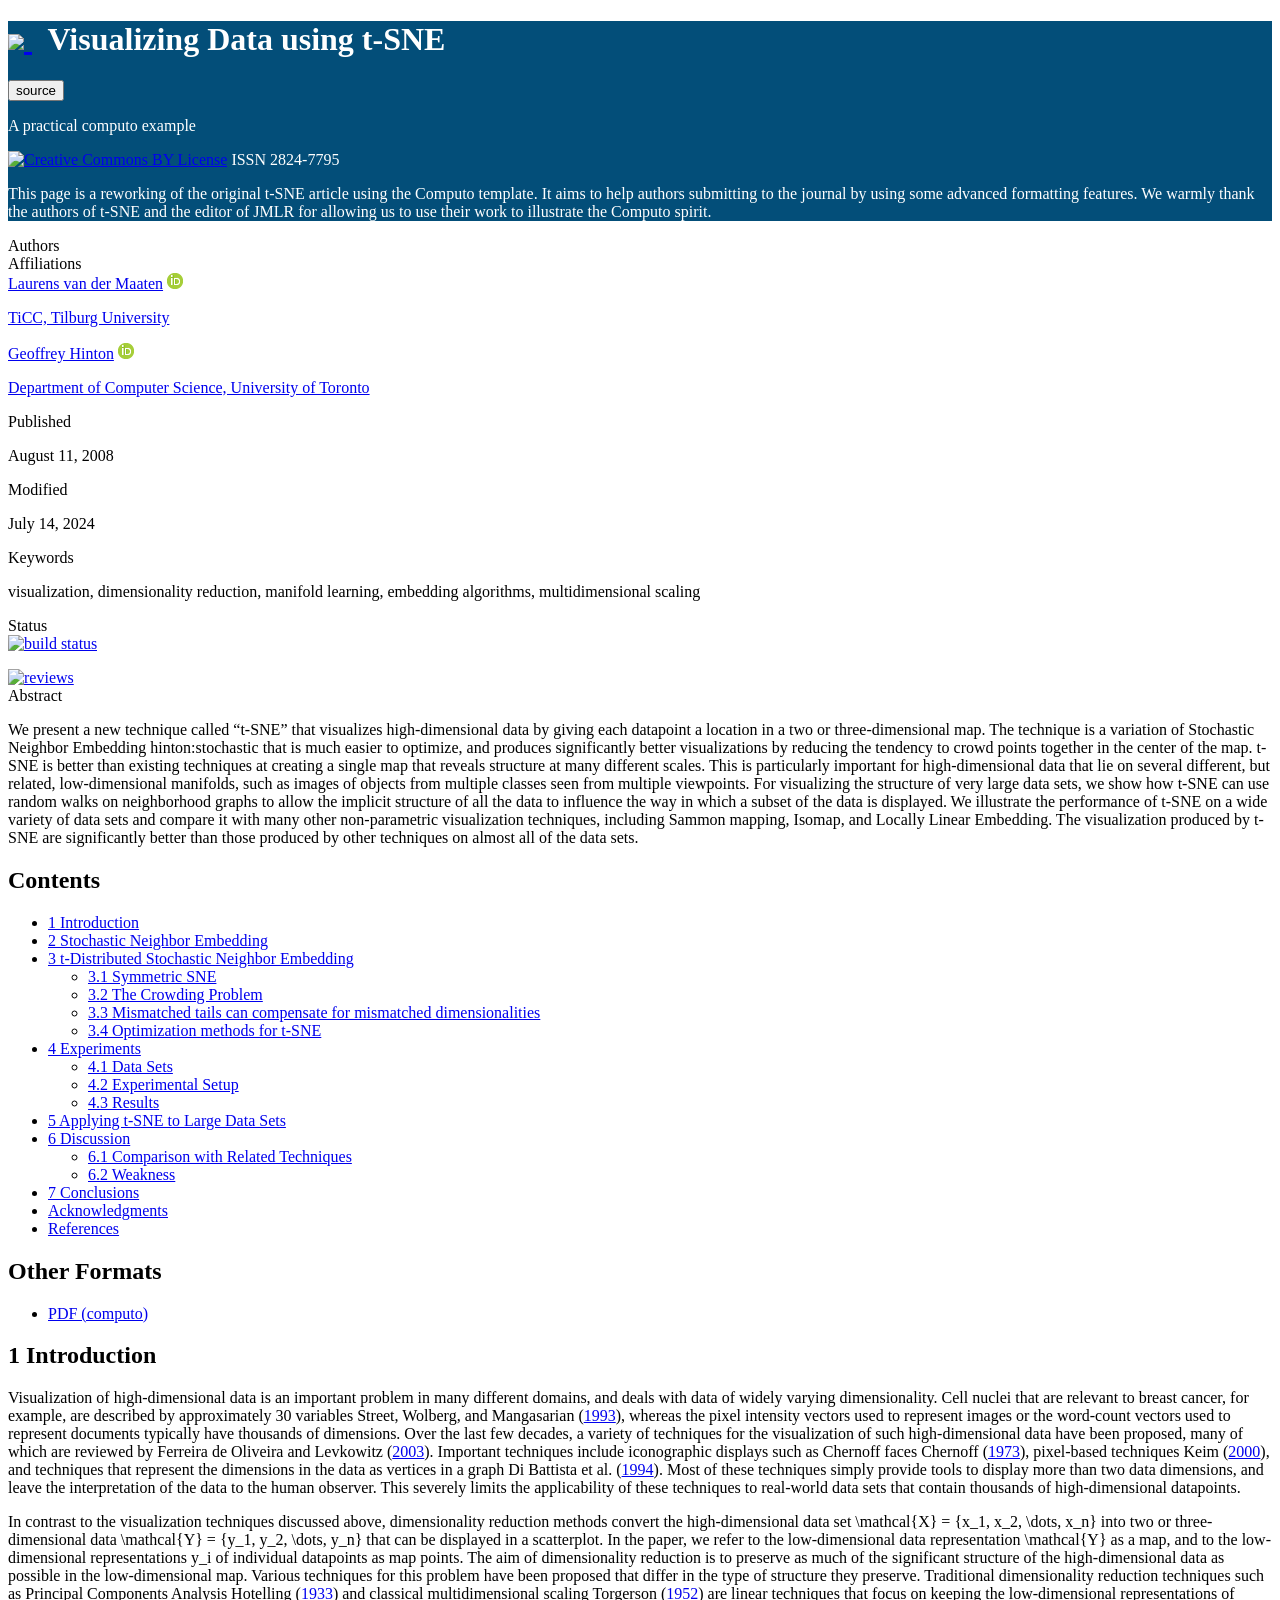
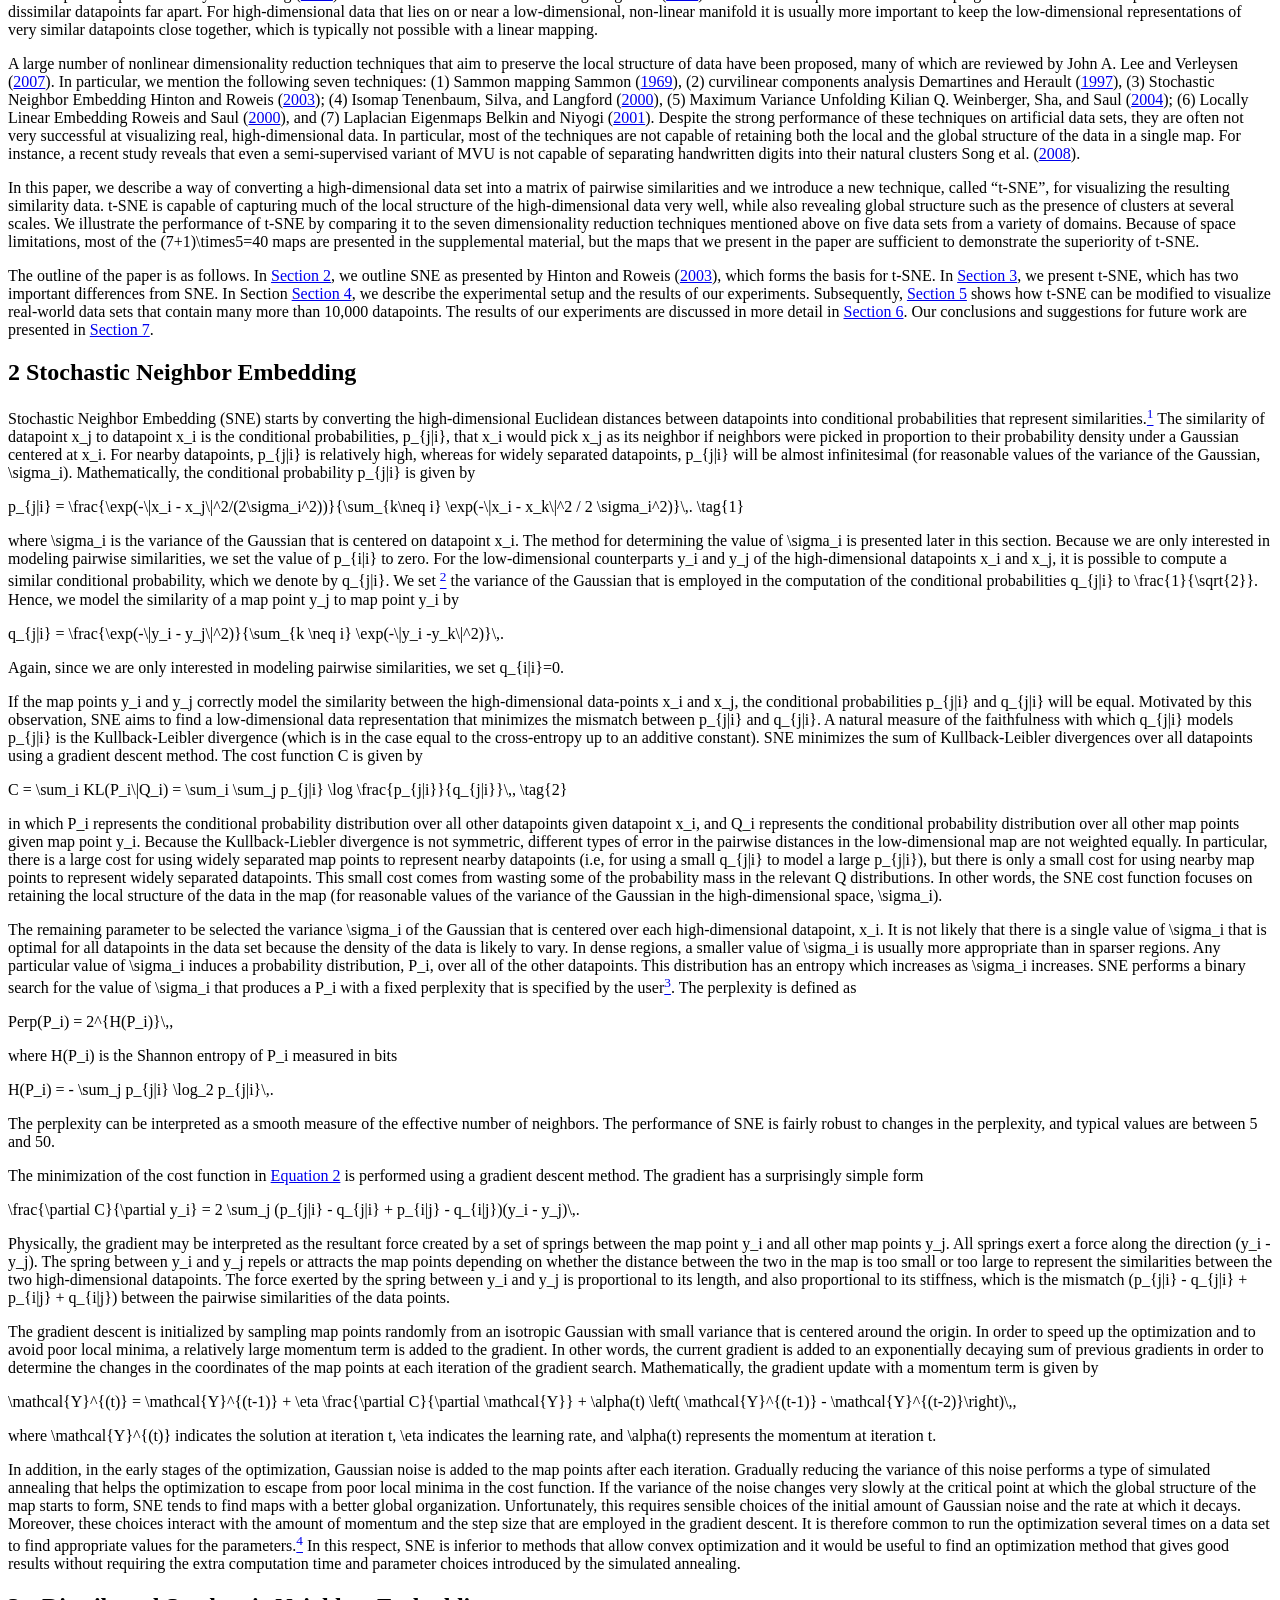
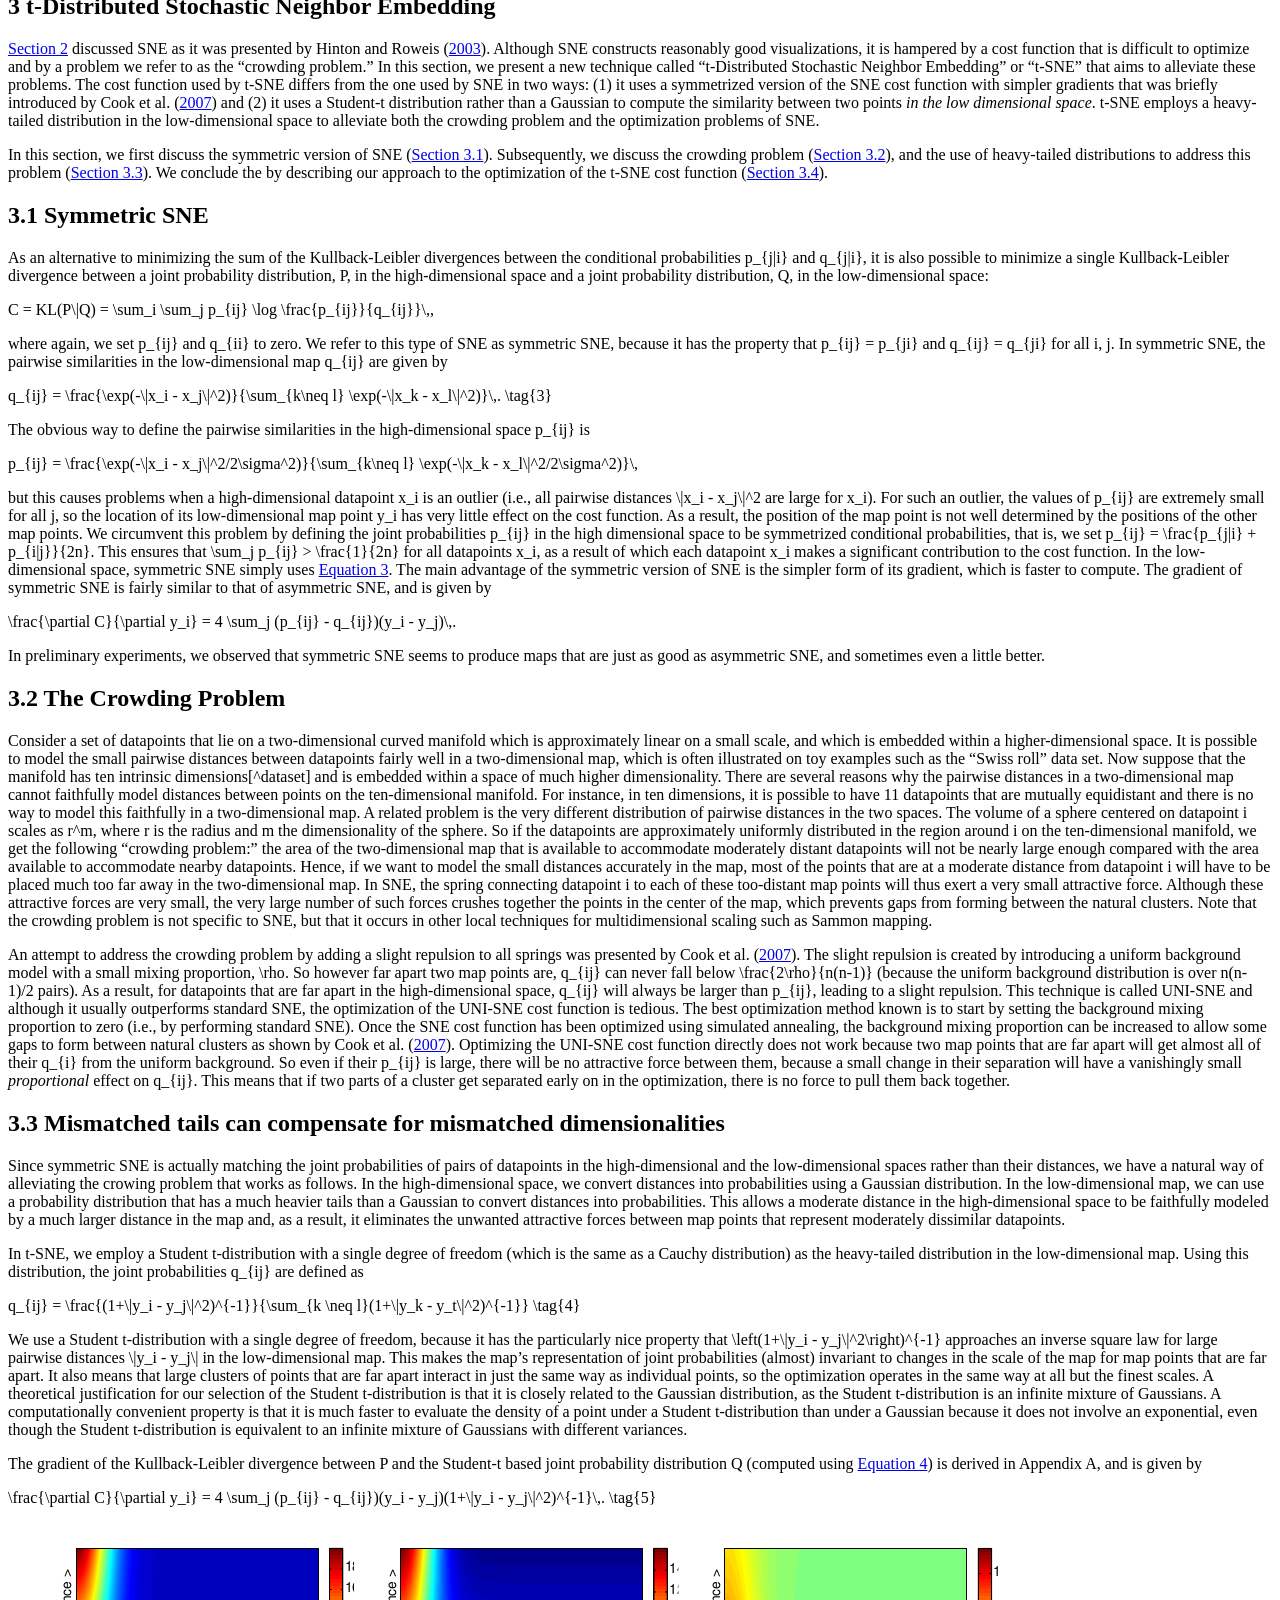
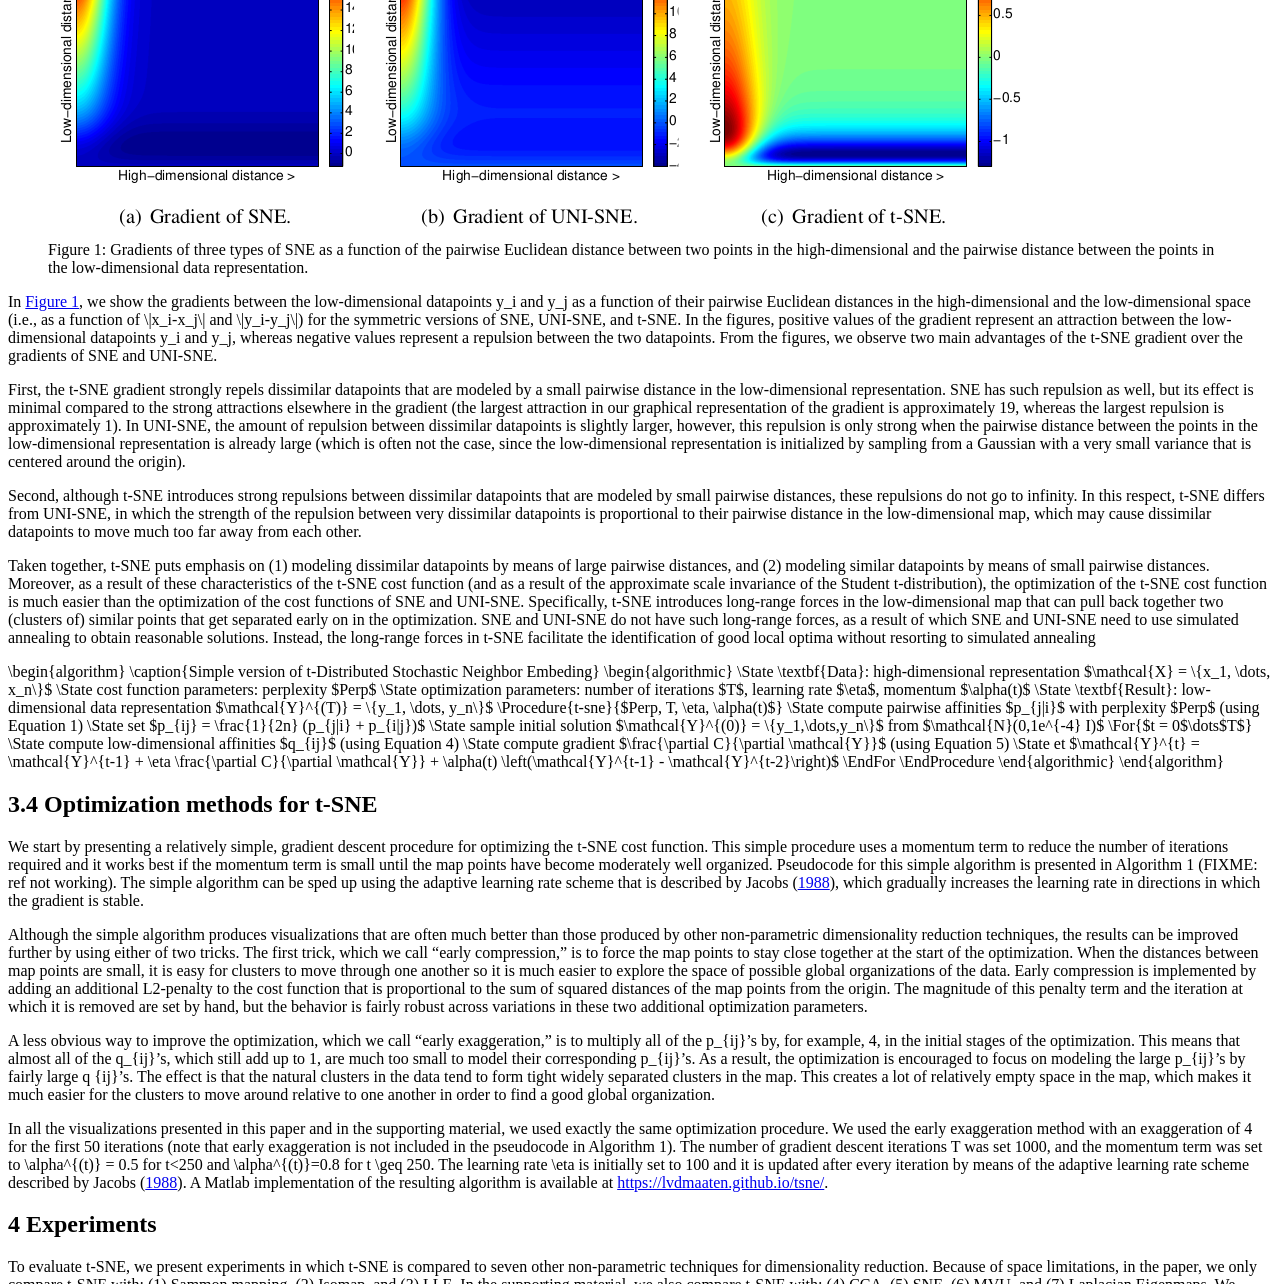
==== commit 2addc38e: "Built site for gh-pages" ====
--- a/index.html
+++ b/index.html
@@ -1,3107 +1,8 @@
-<!DOCTYPE html>
-<html xmlns="http://www.w3.org/1999/xhtml" lang="en" xml:lang="en"><head>
-
-<meta charset="utf-8">
-<meta name="generator" content="quarto-1.6.1">
-
-<meta name="viewport" content="width=device-width, initial-scale=1.0, user-scalable=yes">
-
-<meta name="author" content="Laurens van der Maaten">
-<meta name="author" content="Geoffrey Hinton">
-<meta name="dcterms.date" content="2008-08-11">
-<meta name="keywords" content="visualization, dimensionality reduction, manifold learning, embedding algorithms, multidimensional scaling">
-<meta name="description" content="This page is a reworking of the original t-SNE article using the Computo template. It aims to help authors submitting to the journal by using some advanced formatting features. We warmly thank the authors of t-SNE and the editor of JMLR for allowing us to use their work to illustrate the Computo spirit.">
-
-<title>Visualizing Data using t-SNE</title>
-<style>
-code{white-space: pre-wrap;}
-span.smallcaps{font-variant: small-caps;}
-div.columns{display: flex; gap: min(4vw, 1.5em);}
-div.column{flex: auto; overflow-x: auto;}
-div.hanging-indent{margin-left: 1.5em; text-indent: -1.5em;}
-ul.task-list{list-style: none;}
-ul.task-list li input[type="checkbox"] {
-  width: 0.8em;
-  margin: 0 0.8em 0.2em -1em; /* quarto-specific, see https://github.com/quarto-dev/quarto-cli/issues/4556 */ 
-  vertical-align: middle;
-}
-/* CSS for syntax highlighting */
-pre > code.sourceCode { white-space: pre; position: relative; }
-pre > code.sourceCode > span { line-height: 1.25; }
-pre > code.sourceCode > span:empty { height: 1.2em; }
-.sourceCode { overflow: visible; }
-code.sourceCode > span { color: inherit; text-decoration: inherit; }
-div.sourceCode { margin: 1em 0; }
-pre.sourceCode { margin: 0; }
-@media screen {
-div.sourceCode { overflow: auto; }
-}
-@media print {
-pre > code.sourceCode { white-space: pre-wrap; }
-pre > code.sourceCode > span { display: inline-block; text-indent: -5em; padding-left: 5em; }
-}
-pre.numberSource code
-  { counter-reset: source-line 0; }
-pre.numberSource code > span
-  { position: relative; left: -4em; counter-increment: source-line; }
-pre.numberSource code > span > a:first-child::before
-  { content: counter(source-line);
-    position: relative; left: -1em; text-align: right; vertical-align: baseline;
-    border: none; display: inline-block;
-    -webkit-touch-callout: none; -webkit-user-select: none;
-    -khtml-user-select: none; -moz-user-select: none;
-    -ms-user-select: none; user-select: none;
-    padding: 0 4px; width: 4em;
-  }
-pre.numberSource { margin-left: 3em;  padding-left: 4px; }
-div.sourceCode
-  {   }
-@media screen {
-pre > code.sourceCode > span > a:first-child::before { text-decoration: underline; }
-}
-/* CSS for citations */
-div.csl-bib-body { }
-div.csl-entry {
-  clear: both;
-  margin-bottom: 0em;
-}
-.hanging-indent div.csl-entry {
-  margin-left:2em;
-  text-indent:-2em;
-}
-div.csl-left-margin {
-  min-width:2em;
-  float:left;
-}
-div.csl-right-inline {
-  margin-left:2em;
-  padding-left:1em;
-}
-div.csl-indent {
-  margin-left: 2em;
-}</style>
-
-
-<script src="published-paper-tsne_files/libs/clipboard/clipboard.min.js"></script>
-<script src="published-paper-tsne_files/libs/quarto-html/quarto.js"></script>
-<script src="published-paper-tsne_files/libs/quarto-html/popper.min.js"></script>
-<script src="published-paper-tsne_files/libs/quarto-html/tippy.umd.min.js"></script>
-<script src="published-paper-tsne_files/libs/quarto-html/anchor.min.js"></script>
-<link href="published-paper-tsne_files/libs/quarto-html/tippy.css" rel="stylesheet">
-<link href="published-paper-tsne_files/libs/quarto-html/quarto-syntax-highlighting.css" rel="stylesheet" id="quarto-text-highlighting-styles">
-<script src="published-paper-tsne_files/libs/bootstrap/bootstrap.min.js"></script>
-<link href="published-paper-tsne_files/libs/bootstrap/bootstrap-icons.css" rel="stylesheet">
-<link href="published-paper-tsne_files/libs/bootstrap/bootstrap.min.css" rel="stylesheet" id="quarto-bootstrap" data-mode="light">
-<script src="published-paper-tsne_files/libs/quarto-contrib/pseudocode-2.4/pseudocode.min.js"></script>
-<link href="published-paper-tsne_files/libs/quarto-contrib/pseudocode-2.4/pseudocode.min.css" rel="stylesheet">
-<style>
-
-      .quarto-title-block .quarto-title-banner h1,
-      .quarto-title-block .quarto-title-banner h2,
-      .quarto-title-block .quarto-title-banner h3,
-      .quarto-title-block .quarto-title-banner h4,
-      .quarto-title-block .quarto-title-banner h5,
-      .quarto-title-block .quarto-title-banner h6
-      {
-        color: #FFFFFF;
-      }
-
-      .quarto-title-block .quarto-title-banner {
-        color: #FFFFFF;
-background: #034E79;
-      }
-</style>
-
-  <script>window.backupDefine = window.define; window.define = undefined;</script><script src="https://cdn.jsdelivr.net/npm/katex@latest/dist/katex.min.js"></script>
-  <script>document.addEventListener("DOMContentLoaded", function () {
- var mathElements = document.getElementsByClassName("math");
- var macros = [];
- for (var i = 0; i < mathElements.length; i++) {
-  var texText = mathElements[i].firstChild;
-  if (mathElements[i].tagName == "SPAN") {
-   katex.render(texText.data, mathElements[i], {
-    displayMode: mathElements[i].classList.contains('display'),
-    throwOnError: false,
-    macros: macros,
-    fleqn: false
-   });
-}}});
-  </script>
-  <script>window.define = window.backupDefine; window.backupDefine = undefined;</script><link rel="stylesheet" href="https://cdn.jsdelivr.net/npm/katex@latest/dist/katex.min.css">
-
-<script type="text/javascript">
-const typesetMath = (el) => {
-  if (window.MathJax) {
-    // MathJax Typeset
-    window.MathJax.typeset([el]);
-  } else if (window.katex) {
-    // KaTeX Render
-    var mathElements = el.getElementsByClassName("math");
-    var macros = [];
-    for (var i = 0; i < mathElements.length; i++) {
-      var texText = mathElements[i].firstChild;
-      if (mathElements[i].tagName == "SPAN") {
-        window.katex.render(texText.data, mathElements[i], {
-          displayMode: mathElements[i].classList.contains('display'),
-          throwOnError: false,
-          macros: macros,
-          fleqn: false
-        });
-      }
-    }
-  }
-}
-window.Quarto = {
-  typesetMath
-};
-</script>
-
-</head>
-
-<body>
-
-<header id="title-block-header" class="quarto-title-block default page-columns page-full">
-  
-  <div class="quarto-title-banner page-columns page-full">
-    <div class="quarto-title column-body">
-      <div class="quarto-title-block"><div><h1 class="title"><a href="https://computo.sfds.asso.fr">
-        <img src="https://computo.sfds.asso.fr/assets/img/logo_notext_white.png" height="60px">
-      </a> &nbsp; Visualizing Data using t-SNE</h1><button type="button" class="btn code-tools-button" id="quarto-code-tools-source"><i class="bi"></i> source</button></div></div>
-            <p class="subtitle lead">A practical computo example</p>
-            <p><a href="http://creativecommons.org/licenses/by/4.0/"><img src="https://i.creativecommons.org/l/by/4.0/80x15.png" alt="Creative Commons BY License"></a>
-ISSN 2824-7795</p>
-            <div>
-        <div class="description">
-          <p>This page is a reworking of the original t-SNE article using the Computo template. It aims to help authors submitting to the journal by using some advanced formatting features. We warmly thank the authors of t-SNE and the editor of JMLR for allowing us to use their work to illustrate the Computo spirit.</p>
-        </div>
-      </div>
-                </div>
-  </div>
-    
-    <div class="quarto-title-meta-author">
-      <div class="quarto-title-meta-heading">Authors</div>
-      <div class="quarto-title-meta-heading">Affiliations</div>
-          
-          <div class="quarto-title-meta-contents">
-        <a href="https://lvdmaaten.github.io/">Laurens van der Maaten</a> <a href="https://orcid.org/0000-0002-1931-6828" class="quarto-title-author-orcid"> <img src="[data-uri]"></a>
-      </div>
-          
-          <div class="quarto-title-meta-contents">
-              <p class="affiliation">
-                  <a href="https://www.tilburguniversity.edu/">
-                  TiCC, Tilburg University
-                  </a>
-                </p>
-            </div>
-            <div class="quarto-title-meta-contents">
-        <a href="https://www.cs.toronto.edu/~hinton/">Geoffrey Hinton</a> <a href="https://orcid.org/0000-0002-8063-7209" class="quarto-title-author-orcid"> <img src="[data-uri]"></a>
-      </div>
-          
-          <div class="quarto-title-meta-contents">
-              <p class="affiliation">
-                  <a href="https://web.cs.toronto.edu/">
-                  Department of Computer Science, University of Toronto
-                  </a>
-                </p>
-            </div>
-        </div>
-                    
-  <div class="quarto-title-meta">
-                                
-      <div>
-      <div class="quarto-title-meta-heading">Published</div>
-      <div class="quarto-title-meta-contents">
-        <p class="date">August 11, 2008</p>
-      </div>
-    </div>
-                                    
-      <div>
-      <div class="quarto-title-meta-heading">Modified</div>
-      <div class="quarto-title-meta-contents">
-        <p class="date-modified">July 14, 2024</p>
-      </div>
-    </div>
-      
-                  
-      <div>
-      <div class="quarto-title-meta-heading">Keywords</div>
-      <div class="quarto-title-meta-contents">
-        <p class="date">visualization, dimensionality reduction, manifold learning, embedding algorithms, multidimensional scaling</p>
-      </div>
-    </div>
-    
-    <div>
-      <div class="quarto-title-meta-heading">Status</div>
-      <div class="quarto-title-meta-contents">
-              <a href="https://github.com/computorg/published-paper-tsne"><img src="https://github.com/computorg/published-paper-tsne/actions/workflows/build.yml/badge.svg" alt="build status"></a>
-                    <p class="date"></p>
-        <a href="https://github.com/computorg/published-paper-tsne/issues?q=is%3Aopen+is%3Aissue+label%3Areview"><img src="https://img.shields.io/badge/reviews-reports-blue" alt="reviews"></a>
-            </div>
-    </div>
-
-  </div>
-                                                
-  <div>
-    <div class="abstract">
-    <div class="abstract-title">Abstract</div>
-      <p>We present a new technique called “t-SNE” that visualizes high-dimensional data by giving each datapoint a location in a two or three-dimensional map. The technique is a variation of Stochastic Neighbor Embedding hinton:stochastic that is much easier to optimize, and produces significantly better visualizations by reducing the tendency to crowd points together in the center of the map. t-SNE is better than existing techniques at creating a single map that reveals structure at many different scales. This is particularly important for high-dimensional data that lie on several different, but related, low-dimensional manifolds, such as images of objects from multiple classes seen from multiple viewpoints. For visualizing the structure of very large data sets, we show how t-SNE can use random walks on neighborhood graphs to allow the implicit structure of all the data to influence the way in which a subset of the data is displayed. We illustrate the performance of t-SNE on a wide variety of data sets and compare it with many other non-parametric visualization techniques, including Sammon mapping, Isomap, and Locally Linear Embedding. The visualization produced by t-SNE are significantly better than those produced by other techniques on almost all of the data sets. <br></p>
-    </div>
-  </div>
-
-  </header><div id="quarto-content" class="page-columns page-rows-contents page-layout-article">
-<div id="quarto-margin-sidebar" class="sidebar margin-sidebar">
-  <nav id="TOC" role="doc-toc" class="toc-active">
-    <h2 id="toc-title">Contents</h2>
-   
-  <ul>
-  <li><a href="#introduction" id="toc-introduction" class="nav-link active" data-scroll-target="#introduction"><span class="header-section-number">1</span> Introduction</a></li>
-  <li><a href="#sec-sne" id="toc-sec-sne" class="nav-link" data-scroll-target="#sec-sne"><span class="header-section-number">2</span> Stochastic Neighbor Embedding</a></li>
-  <li><a href="#sec-tsne" id="toc-sec-tsne" class="nav-link" data-scroll-target="#sec-tsne"><span class="header-section-number">3</span> t-Distributed Stochastic Neighbor Embedding</a>
-  <ul class="collapse">
-  <li><a href="#sec-symmetric_sne" id="toc-sec-symmetric_sne" class="nav-link" data-scroll-target="#sec-symmetric_sne"><span class="header-section-number">3.1</span> Symmetric SNE</a></li>
-  <li><a href="#sec-crowding" id="toc-sec-crowding" class="nav-link" data-scroll-target="#sec-crowding"><span class="header-section-number">3.2</span> The Crowding Problem</a></li>
-  <li><a href="#sec-heavy_tail" id="toc-sec-heavy_tail" class="nav-link" data-scroll-target="#sec-heavy_tail"><span class="header-section-number">3.3</span> Mismatched tails can compensate for mismatched dimensionalities</a></li>
-  <li><a href="#sec-optimization_methods_for_tsne" id="toc-sec-optimization_methods_for_tsne" class="nav-link" data-scroll-target="#sec-optimization_methods_for_tsne"><span class="header-section-number">3.4</span> Optimization methods for t-SNE</a></li>
-  </ul></li>
-  <li><a href="#sec-experiments" id="toc-sec-experiments" class="nav-link" data-scroll-target="#sec-experiments"><span class="header-section-number">4</span> Experiments</a>
-  <ul class="collapse">
-  <li><a href="#sec-datasets" id="toc-sec-datasets" class="nav-link" data-scroll-target="#sec-datasets"><span class="header-section-number">4.1</span> Data Sets</a></li>
-  <li><a href="#sec-experimental_setup" id="toc-sec-experimental_setup" class="nav-link" data-scroll-target="#sec-experimental_setup"><span class="header-section-number">4.2</span> Experimental Setup</a></li>
-  <li><a href="#sec-results" id="toc-sec-results" class="nav-link" data-scroll-target="#sec-results"><span class="header-section-number">4.3</span> Results</a></li>
-  </ul></li>
-  <li><a href="#sec-large-data" id="toc-sec-large-data" class="nav-link" data-scroll-target="#sec-large-data"><span class="header-section-number">5</span> Applying t-SNE to Large Data Sets</a></li>
-  <li><a href="#sec-discussion" id="toc-sec-discussion" class="nav-link" data-scroll-target="#sec-discussion"><span class="header-section-number">6</span> Discussion</a>
-  <ul class="collapse">
-  <li><a href="#sec-comparison" id="toc-sec-comparison" class="nav-link" data-scroll-target="#sec-comparison"><span class="header-section-number">6.1</span> Comparison with Related Techniques</a></li>
-  <li><a href="#sec-weakness" id="toc-sec-weakness" class="nav-link" data-scroll-target="#sec-weakness"><span class="header-section-number">6.2</span> Weakness</a></li>
-  </ul></li>
-  <li><a href="#sec-conclusion" id="toc-sec-conclusion" class="nav-link" data-scroll-target="#sec-conclusion"><span class="header-section-number">7</span> Conclusions</a></li>
-  <li><a href="#acknowledgments" id="toc-acknowledgments" class="nav-link" data-scroll-target="#acknowledgments">Acknowledgments</a></li>
-  <li><a href="#references" id="toc-references" class="nav-link" data-scroll-target="#references">References</a></li>
-  
-  
-  </ul>
-<div class="quarto-alternate-formats"><h2>Other Formats</h2><ul><li><a href="published-paper-tsne.pdf"><i class="bi bi-file-pdf"></i>PDF (computo)</a></li></ul></div></nav>
-</div>
-<main class="content quarto-banner-title-block" id="quarto-document-content">
-
-
-
-
-<section id="introduction" class="level1" data-number="1">
-<h1 data-number="1"><span class="header-section-number">1</span> Introduction</h1>
-<p>Visualization of high-dimensional data is an important problem in many different domains, and deals with data of widely varying dimensionality. Cell nuclei that are relevant to breast cancer, for example, are described by approximately 30 variables <span class="citation" data-cites="street:nuclear">Street, Wolberg, and Mangasarian (<a href="#ref-street:nuclear" role="doc-biblioref">1993</a>)</span>, whereas the pixel intensity vectors used to represent images or the word-count vectors used to represent documents typically have thousands of dimensions. Over the last few decades, a variety of techniques for the visualization of such high-dimensional data have been proposed, many of which are reviewed by <span class="citation" data-cites="ferreira:visual">Ferreira de Oliveira and Levkowitz (<a href="#ref-ferreira:visual" role="doc-biblioref">2003</a>)</span>. Important techniques include iconographic displays such as Chernoff faces <span class="citation" data-cites="chernoff:use">Chernoff (<a href="#ref-chernoff:use" role="doc-biblioref">1973</a>)</span>, pixel-based techniques <span class="citation" data-cites="keim:designing">Keim (<a href="#ref-keim:designing" role="doc-biblioref">2000</a>)</span>, and techniques that represent the dimensions in the data as vertices in a graph <span class="citation" data-cites="battista:algorithms">Di Battista et al. (<a href="#ref-battista:algorithms" role="doc-biblioref">1994</a>)</span>. Most of these techniques simply provide tools to display more than two data dimensions, and leave the interpretation of the data to the human observer. This severely limits the applicability of these techniques to real-world data sets that contain thousands of high-dimensional datapoints.</p>
-<p>In contrast to the visualization techniques discussed above, dimensionality reduction methods convert the high-dimensional data set <span class="math inline">\mathcal{X} = {x_1,
-x_2, \dots, x_n}</span> into two or three-dimensional data <span class="math inline">\mathcal{Y} = {y_1, y_2,
-\dots, y_n}</span> that can be displayed in a scatterplot. In the paper, we refer to the low-dimensional data representation <span class="math inline">\mathcal{Y}</span> as a map, and to the low-dimensional representations <span class="math inline">y_i</span> of individual datapoints as map points. The aim of dimensionality reduction is to preserve as much of the significant structure of the high-dimensional data as possible in the low-dimensional map. Various techniques for this problem have been proposed that differ in the type of structure they preserve. Traditional dimensionality reduction techniques such as Principal Components Analysis <span class="citation" data-cites="hotelling:analysis">Hotelling (<a href="#ref-hotelling:analysis" role="doc-biblioref">1933</a>)</span> and classical multidimensional scaling <span class="citation" data-cites="torgerson:multidimensional">Torgerson (<a href="#ref-torgerson:multidimensional" role="doc-biblioref">1952</a>)</span> are linear techniques that focus on keeping the low-dimensional representations of dissimilar datapoints far apart. For high-dimensional data that lies on or near a low-dimensional, non-linear manifold it is usually more important to keep the low-dimensional representations of very similar datapoints close together, which is typically not possible with a linear mapping.</p>
-<p>A large number of nonlinear dimensionality reduction techniques that aim to preserve the local structure of data have been proposed, many of which are reviewed by <span class="citation" data-cites="lee:nonlinear">John A. Lee and Verleysen (<a href="#ref-lee:nonlinear" role="doc-biblioref">2007</a>)</span>. In particular, we mention the following seven techniques: (1) Sammon mapping <span class="citation" data-cites="sammon:nonlinear">Sammon (<a href="#ref-sammon:nonlinear" role="doc-biblioref">1969</a>)</span>, (2) curvilinear components analysis <span class="citation" data-cites="demartines:curvilinear">Demartines and Herault (<a href="#ref-demartines:curvilinear" role="doc-biblioref">1997</a>)</span>, (3) Stochastic Neighbor Embedding <span class="citation" data-cites="hinton:stochastic">Hinton and Roweis (<a href="#ref-hinton:stochastic" role="doc-biblioref">2003</a>)</span>; (4) Isomap <span class="citation" data-cites="tenenbaum:global">Tenenbaum, Silva, and Langford (<a href="#ref-tenenbaum:global" role="doc-biblioref">2000</a>)</span>, (5) Maximum Variance Unfolding <span class="citation" data-cites="weinberger:learning">Kilian Q. Weinberger, Sha, and Saul (<a href="#ref-weinberger:learning" role="doc-biblioref">2004</a>)</span>; (6) Locally Linear Embedding <span class="citation" data-cites="roweis:nonlinear">Roweis and Saul (<a href="#ref-roweis:nonlinear" role="doc-biblioref">2000</a>)</span>, and (7) Laplacian Eigenmaps <span class="citation" data-cites="belkin:laplacian">Belkin and Niyogi (<a href="#ref-belkin:laplacian" role="doc-biblioref">2001</a>)</span>. Despite the strong performance of these techniques on artificial data sets, they are often not very successful at visualizing real, high-dimensional data. In particular, most of the techniques are not capable of retaining both the local and the global structure of the data in a single map. For instance, a recent study reveals that even a semi-supervised variant of MVU is not capable of separating handwritten digits into their natural clusters <span class="citation" data-cites="song:colored">Song et al. (<a href="#ref-song:colored" role="doc-biblioref">2008</a>)</span>.</p>
-<p>In this paper, we describe a way of converting a high-dimensional data set into a matrix of pairwise similarities and we introduce a new technique, called “t-SNE”, for visualizing the resulting similarity data. t-SNE is capable of capturing much of the local structure of the high-dimensional data very well, while also revealing global structure such as the presence of clusters at several scales. We illustrate the performance of t-SNE by comparing it to the seven dimensionality reduction techniques mentioned above on five data sets from a variety of domains. Because of space limitations, most of the <span class="math inline">(7+1)\times5=40</span> maps are presented in the supplemental material, but the maps that we present in the paper are sufficient to demonstrate the superiority of t-SNE.</p>
-<p>The outline of the paper is as follows. In <a href="#sec-sne" class="quarto-xref">Section&nbsp;2</a>, we outline SNE as presented by <span class="citation" data-cites="hinton:stochastic">Hinton and Roweis (<a href="#ref-hinton:stochastic" role="doc-biblioref">2003</a>)</span>, which forms the basis for t-SNE. In <a href="#sec-tsne" class="quarto-xref">Section&nbsp;3</a>, we present t-SNE, which has two important differences from SNE. In Section <a href="#sec-experiments" class="quarto-xref">Section&nbsp;4</a>, we describe the experimental setup and the results of our experiments. Subsequently, <a href="#sec-large-data" class="quarto-xref">Section&nbsp;5</a> shows how t-SNE can be modified to visualize real-world data sets that contain many more than 10,000 datapoints. The results of our experiments are discussed in more detail in <a href="#sec-discussion" class="quarto-xref">Section&nbsp;6</a>. Our conclusions and suggestions for future work are presented in <a href="#sec-conclusion" class="quarto-xref">Section&nbsp;7</a>.</p>
-</section>
-<section id="sec-sne" class="level1" data-number="2">
-<h1 data-number="2"><span class="header-section-number">2</span> Stochastic Neighbor Embedding</h1>
-<p>Stochastic Neighbor Embedding (SNE) starts by converting the high-dimensional Euclidean distances between datapoints into conditional probabilities that represent similarities.<a href="#fn1" class="footnote-ref" id="fnref1" role="doc-noteref"><sup>1</sup></a> The similarity of datapoint <span class="math inline">x_j</span> to datapoint <span class="math inline">x_i</span> is the conditional probabilities, <span class="math inline">p_{j|i}</span>, that <span class="math inline">x_i</span> would pick <span class="math inline">x_j</span> as its neighbor if neighbors were picked in proportion to their probability density under a Gaussian centered at <span class="math inline">x_i</span>. For nearby datapoints, <span class="math inline">p_{j|i}</span> is relatively high, whereas for widely separated datapoints, <span class="math inline">p_{j|i}</span> will be almost infinitesimal (for reasonable values of the variance of the Gaussian, <span class="math inline">\sigma_i</span>). Mathematically, the conditional probability <span class="math inline">p_{j|i}</span> is given by</p>
-<p><span id="eq-sne_large_space"><span class="math display">
-p_{j|i} = \frac{\exp(-\|x_i - x_j\|^2/(2\sigma_i^2))}{\sum_{k\neq i} \exp(-\|x_i
-- x_k\|^2 / 2 \sigma_i^2)}\,.
-\tag{1}</span></span></p>
-<p>where <span class="math inline">\sigma_i</span> is the variance of the Gaussian that is centered on datapoint <span class="math inline">x_i</span>. The method for determining the value of <span class="math inline">\sigma_i</span> is presented later in this section. Because we are only interested in modeling pairwise similarities, we set the value of <span class="math inline">p_{i|i}</span> to zero. For the low-dimensional counterparts <span class="math inline">y_i</span> and <span class="math inline">y_j</span> of the high-dimensional datapoints <span class="math inline">x_i</span> and <span class="math inline">x_j</span>, it is possible to compute a similar conditional probability, which we denote by <span class="math inline">q_{j|i}</span>. We set <a href="#fn2" class="footnote-ref" id="fnref2" role="doc-noteref"><sup>2</sup></a> the variance of the Gaussian that is employed in the computation of the conditional probabilities <span class="math inline">q_{j|i}</span> to <span class="math inline">\frac{1}{\sqrt{2}}</span>. Hence, we model the similarity of a map point <span class="math inline">y_j</span> to map point <span class="math inline">y_i</span> by</p>
-<p><span class="math display">
-q_{j|i} = \frac{\exp(-\|y_i - y_j\|^2)}{\sum_{k \neq i} \exp(-\|y_i
--y_k\|^2)}\,.
-</span></p>
-<p>Again, since we are only interested in modeling pairwise similarities, we set <span class="math inline">q_{i|i}=0</span>.</p>
-<p>If the map points <span class="math inline">y_i</span> and <span class="math inline">y_j</span> correctly model the similarity between the high-dimensional data-points <span class="math inline">x_i</span> and <span class="math inline">x_j</span>, the conditional probabilities <span class="math inline">p_{j|i}</span> and <span class="math inline">q_{j|i}</span> will be equal. Motivated by this observation, SNE aims to find a low-dimensional data representation that minimizes the mismatch between <span class="math inline">p_{j|i}</span> and <span class="math inline">q_{j|i}</span>. A natural measure of the faithfulness with which <span class="math inline">q_{j|i}</span> models <span class="math inline">p_{j|i}</span> is the Kullback-Leibler divergence (which is in the case equal to the cross-entropy up to an additive constant). SNE minimizes the sum of Kullback-Leibler divergences over all datapoints using a gradient descent method. The cost function <span class="math inline">C</span> is given by</p>
-<p><span id="eq-sne_cost_function"><span class="math display">
-C = \sum_i KL(P_i\|Q_i) = \sum_i \sum_j p_{j|i} \log
-\frac{p_{j|i}}{q_{j|i}}\,,
-\tag{2}</span></span></p>
-<p>in which <span class="math inline">P_i</span> represents the conditional probability distribution over all other datapoints given datapoint <span class="math inline">x_i</span>, and <span class="math inline">Q_i</span> represents the conditional probability distribution over all other map points given map point <span class="math inline">y_i</span>. Because the Kullback-Liebler divergence is not symmetric, different types of error in the pairwise distances in the low-dimensional map are not weighted equally. In particular, there is a large cost for using widely separated map points to represent nearby datapoints (i.e, for using a small <span class="math inline">q_{j|i}</span> to model a large <span class="math inline">p_{j|i}</span>), but there is only a small cost for using nearby map points to represent widely separated datapoints. This small cost comes from wasting some of the probability mass in the relevant <span class="math inline">Q</span> distributions. In other words, the SNE cost function focuses on retaining the local structure of the data in the map (for reasonable values of the variance of the Gaussian in the high-dimensional space, <span class="math inline">\sigma_i</span>).</p>
-<p>The remaining parameter to be selected the variance <span class="math inline">\sigma_i</span> of the Gaussian that is centered over each high-dimensional datapoint, <span class="math inline">x_i</span>. It is not likely that there is a single value of <span class="math inline">\sigma_i</span> that is optimal for all datapoints in the data set because the density of the data is likely to vary. In dense regions, a smaller value of <span class="math inline">\sigma_i</span> is usually more appropriate than in sparser regions. Any particular value of <span class="math inline">\sigma_i</span> induces a probability distribution, <span class="math inline">P_i</span>, over all of the other datapoints. This distribution has an entropy which increases as <span class="math inline">\sigma_i</span> increases. SNE performs a binary search for the value of <span class="math inline">\sigma_i</span> that produces a <span class="math inline">P_i</span> with a fixed perplexity that is specified by the user<a href="#fn3" class="footnote-ref" id="fnref3" role="doc-noteref"><sup>3</sup></a>. The perplexity is defined as</p>
-<p><span class="math display">
-Perp(P_i) = 2^{H(P_i)}\,,
-</span></p>
-<p>where <span class="math inline">H(P_i)</span> is the Shannon entropy of <span class="math inline">P_i</span> measured in bits</p>
-<p><span class="math display">
-H(P_i) = - \sum_j p_{j|i} \log_2 p_{j|i}\,.
-</span></p>
-<p>The perplexity can be interpreted as a smooth measure of the effective number of neighbors. The performance of SNE is fairly robust to changes in the perplexity, and typical values are between 5 and 50.</p>
-<p>The minimization of the cost function in <a href="#eq-sne_cost_function" class="quarto-xref">Equation&nbsp;2</a> is performed using a gradient descent method. The gradient has a surprisingly simple form</p>
-<p><span class="math display">
-\frac{\partial C}{\partial y_i} = 2 \sum_j (p_{j|i} - q_{j|i} + p_{i|j} -
-q_{i|j})(y_i - y_j)\,.
-</span></p>
-<p>Physically, the gradient may be interpreted as the resultant force created by a set of springs between the map point <span class="math inline">y_i</span> and all other map points <span class="math inline">y_j</span>. All springs exert a force along the direction <span class="math inline">(y_i - y_j)</span>. The spring between <span class="math inline">y_i</span> and <span class="math inline">y_j</span> repels or attracts the map points depending on whether the distance between the two in the map is too small or too large to represent the similarities between the two high-dimensional datapoints. The force exerted by the spring between <span class="math inline">y_i</span> and <span class="math inline">y_j</span> is proportional to its length, and also proportional to its stiffness, which is the mismatch <span class="math inline">(p_{j|i} -
-q_{j|i} + p_{i|j} + q_{i|j})</span> between the pairwise similarities of the data points.</p>
-<p>The gradient descent is initialized by sampling map points randomly from an isotropic Gaussian with small variance that is centered around the origin. In order to speed up the optimization and to avoid poor local minima, a relatively large momentum term is added to the gradient. In other words, the current gradient is added to an exponentially decaying sum of previous gradients in order to determine the changes in the coordinates of the map points at each iteration of the gradient search. Mathematically, the gradient update with a momentum term is given by</p>
-<p><span class="math display">
-\mathcal{Y}^{(t)} = \mathcal{Y}^{(t-1)} + \eta \frac{\partial C}{\partial
-\mathcal{Y}} + \alpha(t) \left( \mathcal{Y}^{(t-1)} - \mathcal{Y}^{(t-2)}\right)\,,
-</span></p>
-<p>where <span class="math inline">\mathcal{Y}^{(t)}</span> indicates the solution at iteration <span class="math inline">t</span>, <span class="math inline">\eta</span> indicates the learning rate, and <span class="math inline">\alpha(t)</span> represents the momentum at iteration <span class="math inline">t</span>.</p>
-<p>In addition, in the early stages of the optimization, Gaussian noise is added to the map points after each iteration. Gradually reducing the variance of this noise performs a type of simulated annealing that helps the optimization to escape from poor local minima in the cost function. If the variance of the noise changes very slowly at the critical point at which the global structure of the map starts to form, SNE tends to find maps with a better global organization. Unfortunately, this requires sensible choices of the initial amount of Gaussian noise and the rate at which it decays. Moreover, these choices interact with the amount of momentum and the step size that are employed in the gradient descent. It is therefore common to run the optimization several times on a data set to find appropriate values for the parameters.<a href="#fn4" class="footnote-ref" id="fnref4" role="doc-noteref"><sup>4</sup></a> In this respect, SNE is inferior to methods that allow convex optimization and it would be useful to find an optimization method that gives good results without requiring the extra computation time and parameter choices introduced by the simulated annealing.</p>
-</section>
-<section id="sec-tsne" class="level1" data-number="3">
-<h1 data-number="3"><span class="header-section-number">3</span> t-Distributed Stochastic Neighbor Embedding</h1>
-<p><a href="#sec-sne" class="quarto-xref">Section&nbsp;2</a> discussed SNE as it was presented by <span class="citation" data-cites="hinton:stochastic">Hinton and Roweis (<a href="#ref-hinton:stochastic" role="doc-biblioref">2003</a>)</span>. Although SNE constructs reasonably good visualizations, it is hampered by a cost function that is difficult to optimize and by a problem we refer to as the “crowding problem.” In this section, we present a new technique called “t-Distributed Stochastic Neighbor Embedding” or “t-SNE” that aims to alleviate these problems. The cost function used by t-SNE differs from the one used by SNE in two ways: (1) it uses a symmetrized version of the SNE cost function with simpler gradients that was briefly introduced by <span class="citation" data-cites="cook:visualizing">Cook et al. (<a href="#ref-cook:visualizing" role="doc-biblioref">2007</a>)</span> and (2) it uses a Student-t distribution rather than a Gaussian to compute the similarity between two points <em>in the low dimensional space</em>. t-SNE employs a heavy-tailed distribution in the low-dimensional space to alleviate both the crowding problem and the optimization problems of SNE.</p>
-<p>In this section, we first discuss the symmetric version of SNE (<a href="#sec-symmetric_sne" class="quarto-xref">Section&nbsp;3.1</a>). Subsequently, we discuss the crowding problem (<a href="#sec-crowding" class="quarto-xref">Section&nbsp;3.2</a>), and the use of heavy-tailed distributions to address this problem (<a href="#sec-heavy_tail" class="quarto-xref">Section&nbsp;3.3</a>). We conclude the by describing our approach to the optimization of the t-SNE cost function (<a href="#sec-optimization_methods_for_tsne" class="quarto-xref">Section&nbsp;3.4</a>).</p>
-<section id="sec-symmetric_sne" class="level2" data-number="3.1">
-<h2 data-number="3.1" class="anchored" data-anchor-id="sec-symmetric_sne"><span class="header-section-number">3.1</span> Symmetric SNE</h2>
-<p>As an alternative to minimizing the sum of the Kullback-Leibler divergences between the conditional probabilities <span class="math inline">p_{j|i}</span> and <span class="math inline">q_{j|i}</span>, it is also possible to minimize a single Kullback-Leibler divergence between a joint probability distribution, <span class="math inline">P</span>, in the high-dimensional space and a joint probability distribution, <span class="math inline">Q</span>, in the low-dimensional space:</p>
-<p><span class="math display">
-C = KL(P\|Q) = \sum_i \sum_j p_{ij} \log \frac{p_{ij}}{q_{ij}}\,,
-</span></p>
-<p>where again, we set <span class="math inline">p_{ij}</span> and <span class="math inline">q_{ii}</span> to zero. We refer to this type of SNE as symmetric SNE, because it has the property that <span class="math inline">p_{ij} = p_{ji}</span> and <span class="math inline">q_{ij} = q_{ji}</span> for all <span class="math inline">i, j</span>. In symmetric SNE, the pairwise similarities in the low-dimensional map <span class="math inline">q_{ij}</span> are given by</p>
-<p><span id="eq-pairwise_similarities"><span class="math display">
-q_{ij} = \frac{\exp(-\|x_i - x_j\|^2)}{\sum_{k\neq l} \exp(-\|x_k -
-x_l\|^2)}\,.
-\tag{3}</span></span></p>
-<p>The obvious way to define the pairwise similarities in the high-dimensional space <span class="math inline">p_{ij}</span> is</p>
-<p><span class="math display">
-p_{ij} = \frac{\exp(-\|x_i - x_j\|^2/2\sigma^2)}{\sum_{k\neq l} \exp(-\|x_k -
-x_l\|^2/2\sigma^2)}\,
-</span></p>
-<p>but this causes problems when a high-dimensional datapoint <span class="math inline">x_i</span> is an outlier (i.e., all pairwise distances <span class="math inline">\|x_i - x_j\|^2</span> are large for <span class="math inline">x_i</span>). For such an outlier, the values of <span class="math inline">p_{ij}</span> are extremely small for all <span class="math inline">j</span>, so the location of its low-dimensional map point <span class="math inline">y_i</span> has very little effect on the cost function. As a result, the position of the map point is not well determined by the positions of the other map points. We circumvent this problem by defining the joint probabilities <span class="math inline">p_{ij}</span> in the high dimensional space to be symmetrized conditional probabilities, that is, we set <span class="math inline">p_{ij} =
-\frac{p_{j|i} + p_{i|j}}{2n}</span>. This ensures that <span class="math inline">\sum_j p_{ij} &gt;
-\frac{1}{2n}</span> for all datapoints <span class="math inline">x_i</span>, as a result of which each datapoint <span class="math inline">x_i</span> makes a significant contribution to the cost function. In the low-dimensional space, symmetric SNE simply uses <a href="#eq-pairwise_similarities" class="quarto-xref">Equation&nbsp;3</a>. The main advantage of the symmetric version of SNE is the simpler form of its gradient, which is faster to compute. The gradient of symmetric SNE is fairly similar to that of asymmetric SNE, and is given by</p>
-<p><span class="math display">
-\frac{\partial C}{\partial y_i} = 4 \sum_j (p_{ij} - q_{ij})(y_i - y_j)\,.
-</span></p>
-<p>In preliminary experiments, we observed that symmetric SNE seems to produce maps that are just as good as asymmetric SNE, and sometimes even a little better.</p>
-</section>
-<section id="sec-crowding" class="level2" data-number="3.2">
-<h2 data-number="3.2" class="anchored" data-anchor-id="sec-crowding"><span class="header-section-number">3.2</span> The Crowding Problem</h2>
-<p>Consider a set of datapoints that lie on a two-dimensional curved manifold which is approximately linear on a small scale, and which is embedded within a higher-dimensional space. It is possible to model the small pairwise distances between datapoints fairly well in a two-dimensional map, which is often illustrated on toy examples such as the “Swiss roll” data set. Now suppose that the manifold has ten intrinsic dimensions[^dataset] and is embedded within a space of much higher dimensionality. There are several reasons why the pairwise distances in a two-dimensional map cannot faithfully model distances between points on the ten-dimensional manifold. For instance, in ten dimensions, it is possible to have 11 datapoints that are mutually equidistant and there is no way to model this faithfully in a two-dimensional map. A related problem is the very different distribution of pairwise distances in the two spaces. The volume of a sphere centered on datapoint <span class="math inline">i</span> scales as <span class="math inline">r^m</span>, where <span class="math inline">r</span> is the radius and <span class="math inline">m</span> the dimensionality of the sphere. So if the datapoints are approximately uniformly distributed in the region around <span class="math inline">i</span> on the ten-dimensional manifold, we get the following “crowding problem:” the area of the two-dimensional map that is available to accommodate moderately distant datapoints will not be nearly large enough compared with the area available to accommodate nearby datapoints. Hence, if we want to model the small distances accurately in the map, most of the points that are at a moderate distance from datapoint <span class="math inline">i</span> will have to be placed much too far away in the two-dimensional map. In SNE, the spring connecting datapoint <span class="math inline">i</span> to each of these too-distant map points will thus exert a very small attractive force. Although these attractive forces are very small, the very large number of such forces crushes together the points in the center of the map, which prevents gaps from forming between the natural clusters. Note that the crowding problem is not specific to SNE, but that it occurs in other local techniques for multidimensional scaling such as Sammon mapping.</p>
-<p>An attempt to address the crowding problem by adding a slight repulsion to all springs was presented by <span class="citation" data-cites="cook:visualizing">Cook et al. (<a href="#ref-cook:visualizing" role="doc-biblioref">2007</a>)</span>. The slight repulsion is created by introducing a uniform background model with a small mixing proportion, <span class="math inline">\rho</span>. So however far apart two map points are, <span class="math inline">q_{ij}</span> can never fall below <span class="math inline">\frac{2\rho}{n(n-1)}</span> (because the uniform background distribution is over <span class="math inline">n(n-1)/2</span> pairs). As a result, for datapoints that are far apart in the high-dimensional space, <span class="math inline">q_{ij}</span> will always be larger than <span class="math inline">p_{ij}</span>, leading to a slight repulsion. This technique is called UNI-SNE and although it usually outperforms standard SNE, the optimization of the UNI-SNE cost function is tedious. The best optimization method known is to start by setting the background mixing proportion to zero (i.e., by performing standard SNE). Once the SNE cost function has been optimized using simulated annealing, the background mixing proportion can be increased to allow some gaps to form between natural clusters as shown by <span class="citation" data-cites="cook:visualizing">Cook et al. (<a href="#ref-cook:visualizing" role="doc-biblioref">2007</a>)</span>. Optimizing the UNI-SNE cost function directly does not work because two map points that are far apart will get almost all of their <span class="math inline">q_{i}</span> from the uniform background. So even if their <span class="math inline">p_{ij}</span> is large, there will be no attractive force between them, because a small change in their separation will have a vanishingly small <em>proportional</em> effect on <span class="math inline">q_{ij}</span>. This means that if two parts of a cluster get separated early on in the optimization, there is no force to pull them back together.</p>
-</section>
-<section id="sec-heavy_tail" class="level2" data-number="3.3">
-<h2 data-number="3.3" class="anchored" data-anchor-id="sec-heavy_tail"><span class="header-section-number">3.3</span> Mismatched tails can compensate for mismatched dimensionalities</h2>
-<p>Since symmetric SNE is actually matching the joint probabilities of pairs of datapoints in the high-dimensional and the low-dimensional spaces rather than their distances, we have a natural way of alleviating the crowing problem that works as follows. In the high-dimensional space, we convert distances into probabilities using a Gaussian distribution. In the low-dimensional map, we can use a probability distribution that has a much heavier tails than a Gaussian to convert distances into probabilities. This allows a moderate distance in the high-dimensional space to be faithfully modeled by a much larger distance in the map and, as a result, it eliminates the unwanted attractive forces between map points that represent moderately dissimilar datapoints.</p>
-<p>In t-SNE, we employ a Student <span class="math inline">t</span>-distribution with a single degree of freedom (which is the same as a Cauchy distribution) as the heavy-tailed distribution in the low-dimensional map. Using this distribution, the joint probabilities <span class="math inline">q_{ij}</span> are defined as</p>
-<p><span id="eq-joint_probabilities"><span class="math display">
-q_{ij} = \frac{(1+\|y_i - y_j\|^2)^{-1}}{\sum_{k \neq l}(1+\|y_k -
-y_t\|^2)^{-1}}
-\tag{4}</span></span></p>
-<p>We use a Student t-distribution with a single degree of freedom, because it has the particularly nice property that <span class="math inline">\left(1+\|y_i - y_j\|^2\right)^{-1}</span> approaches an inverse square law for large pairwise distances <span class="math inline">\|y_i - y_j\|</span> in the low-dimensional map. This makes the map’s representation of joint probabilities (almost) invariant to changes in the scale of the map for map points that are far apart. It also means that large clusters of points that are far apart interact in just the same way as individual points, so the optimization operates in the same way at all but the finest scales. A theoretical justification for our selection of the Student <span class="math inline">t</span>-distribution is that it is closely related to the Gaussian distribution, as the Student <span class="math inline">t</span>-distribution is an infinite mixture of Gaussians. A computationally convenient property is that it is much faster to evaluate the density of a point under a Student <span class="math inline">t</span>-distribution than under a Gaussian because it does not involve an exponential, even though the Student <span class="math inline">t</span>-distribution is equivalent to an infinite mixture of Gaussians with different variances.</p>
-<p>The gradient of the Kullback-Leibler divergence between <span class="math inline">P</span> and the Student-<span class="math inline">t</span> based joint probability distribution <span class="math inline">Q</span> (computed using <a href="#eq-joint_probabilities" class="quarto-xref">Equation&nbsp;4</a>) is derived in Appendix A, and is given by</p>
-<p><span id="eq-gradient-tsne"><span class="math display">
-\frac{\partial C}{\partial y_i} = 4 \sum_j (p_{ij} - q_{ij})(y_i -
-y_j)(1+\|y_i - y_j\|^2)^{-1}\,.
-\tag{5}</span></span></p>
-<div id="fig-gradients" class="quarto-float quarto-figure quarto-figure-center anchored">
-<figure class="quarto-float quarto-float-fig figure">
-<div aria-describedby="fig-gradients-caption-0ceaefa1-69ba-4598-a22c-09a6ac19f8ca">
-<img src="figures/gradients.png" class="img-fluid figure-img">
-</div>
-<figcaption class="quarto-float-caption-bottom quarto-float-caption quarto-float-fig" id="fig-gradients-caption-0ceaefa1-69ba-4598-a22c-09a6ac19f8ca">
-Figure&nbsp;1: Gradients of three types of SNE as a function of the pairwise Euclidean distance between two points in the high-dimensional and the pairwise distance between the points in the low-dimensional data representation.
-</figcaption>
-</figure>
-</div>
-<p>In <a href="#fig-gradients" class="quarto-xref">Figure&nbsp;1</a>, we show the gradients between the low-dimensional datapoints <span class="math inline">y_i</span> and <span class="math inline">y_j</span> as a function of their pairwise Euclidean distances in the high-dimensional and the low-dimensional space (i.e., as a function of <span class="math inline">\|x_i-x_j\|</span> and <span class="math inline">\|y_i-y_j\|</span>) for the symmetric versions of SNE, UNI-SNE, and t-SNE. In the figures, positive values of the gradient represent an attraction between the low-dimensional datapoints <span class="math inline">y_i</span> and <span class="math inline">y_j</span>, whereas negative values represent a repulsion between the two datapoints. From the figures, we observe two main advantages of the t-SNE gradient over the gradients of SNE and UNI-SNE.</p>
-<p>First, the t-SNE gradient strongly repels dissimilar datapoints that are modeled by a small pairwise distance in the low-dimensional representation. SNE has such repulsion as well, but its effect is minimal compared to the strong attractions elsewhere in the gradient (the largest attraction in our graphical representation of the gradient is approximately 19, whereas the largest repulsion is approximately 1). In UNI-SNE, the amount of repulsion between dissimilar datapoints is slightly larger, however, this repulsion is only strong when the pairwise distance between the points in the low-dimensional representation is already large (which is often not the case, since the low-dimensional representation is initialized by sampling from a Gaussian with a very small variance that is centered around the origin).</p>
-<p>Second, although t-SNE introduces strong repulsions between dissimilar datapoints that are modeled by small pairwise distances, these repulsions do not go to infinity. In this respect, t-SNE differs from UNI-SNE, in which the strength of the repulsion between very dissimilar datapoints is proportional to their pairwise distance in the low-dimensional map, which may cause dissimilar datapoints to move much too far away from each other.</p>
-<p>Taken together, t-SNE puts emphasis on (1) modeling dissimilar datapoints by means of large pairwise distances, and (2) modeling similar datapoints by means of small pairwise distances. Moreover, as a result of these characteristics of the t-SNE cost function (and as a result of the approximate scale invariance of the Student t-distribution), the optimization of the t-SNE cost function is much easier than the optimization of the cost functions of SNE and UNI-SNE. Specifically, t-SNE introduces long-range forces in the low-dimensional map that can pull back together two (clusters of) similar points that get separated early on in the optimization. SNE and UNI-SNE do not have such long-range forces, as a result of which SNE and UNI-SNE need to use simulated annealing to obtain reasonable solutions. Instead, the long-range forces in t-SNE facilitate the identification of good local optima without resorting to simulated annealing</p>
-<div class="pseudocode-container" data-pseudocode-index="1" data-alg-title="Algorithm">
-<div class="pseudocode">
-\begin{algorithm} \caption{Simple version of t-Distributed Stochastic Neighbor Embeding} \begin{algorithmic} \State \textbf{Data}: high-dimensional representation $\mathcal{X} = \{x_1, \dots, x_n\}$ \State cost function parameters: perplexity $Perp$ \State optimization parameters: number of iterations $T$, learning rate $\eta$, momentum $\alpha(t)$ \State \textbf{Result}: low-dimensional data representation $\mathcal{Y}^{(T)} = \{y_1, \dots, y_n\}$ \Procedure{t-sne}{$Perp, T, \eta, \alpha(t)$} \State compute pairwise affinities $p_{j|i}$ with perplexity $Perp$ (using Equation 1) \State set $p_{ij} = \frac{1}{2n} (p_{j|i} + p_{i|j})$ \State sample initial solution $\mathcal{Y}^{(0)} = \{y_1,\dots,y_n\}$ from $\mathcal{N}(0,1e^{-4} I)$ \For{$t = 0$\dots$T$} \State compute low-dimensional affinities $q_{ij}$ (using Equation 4) \State compute gradient $\frac{\partial C}{\partial \mathcal{Y}}$ (using Equation 5) \State et $\mathcal{Y}^{t} = \mathcal{Y}^{t-1} + \eta \frac{\partial C}{\partial \mathcal{Y}} + \alpha(t) \left(\mathcal{Y}^{t-1} - \mathcal{Y}^{t-2}\right)$ \EndFor \EndProcedure \end{algorithmic} \end{algorithm}
-</div>
-</div>
-</section>
-<section id="sec-optimization_methods_for_tsne" class="level2" data-number="3.4">
-<h2 data-number="3.4" class="anchored" data-anchor-id="sec-optimization_methods_for_tsne"><span class="header-section-number">3.4</span> Optimization methods for t-SNE</h2>
-<p>We start by presenting a relatively simple, gradient descent procedure for optimizing the t-SNE cost function. This simple procedure uses a momentum term to reduce the number of iterations required and it works best if the momentum term is small until the map points have become moderately well organized. Pseudocode for this simple algorithm is presented in Algorithm 1 (FIXME: ref not working). The simple algorithm can be sped up using the adaptive learning rate scheme that is described by <span class="citation" data-cites="jacobs:rates">Jacobs (<a href="#ref-jacobs:rates" role="doc-biblioref">1988</a>)</span>, which gradually increases the learning rate in directions in which the gradient is stable.</p>
-<p>Although the simple algorithm produces visualizations that are often much better than those produced by other non-parametric dimensionality reduction techniques, the results can be improved further by using either of two tricks. The first trick, which we call “early compression,” is to force the map points to stay close together at the start of the optimization. When the distances between map points are small, it is easy for clusters to move through one another so it is much easier to explore the space of possible global organizations of the data. Early compression is implemented by adding an additional L2-penalty to the cost function that is proportional to the sum of squared distances of the map points from the origin. The magnitude of this penalty term and the iteration at which it is removed are set by hand, but the behavior is fairly robust across variations in these two additional optimization parameters.</p>
-<p>A less obvious way to improve the optimization, which we call “early exaggeration,” is to multiply all of the <span class="math inline">p_{ij}</span>’s by, for example, 4, in the initial stages of the optimization. This means that almost all of the <span class="math inline">q_{ij}</span>’s, which still add up to 1, are much too small to model their corresponding <span class="math inline">p_{ij}</span>’s. As a result, the optimization is encouraged to focus on modeling the large <span class="math inline">p_{ij}</span>’s by fairly large <span class="math inline">q {ij}</span>’s. The effect is that the natural clusters in the data tend to form tight widely separated clusters in the map. This creates a lot of relatively empty space in the map, which makes it much easier for the clusters to move around relative to one another in order to find a good global organization.</p>
-<p>In all the visualizations presented in this paper and in the supporting material, we used exactly the same optimization procedure. We used the early exaggeration method with an exaggeration of 4 for the first 50 iterations (note that early exaggeration is not included in the pseudocode in Algorithm 1). The number of gradient descent iterations <span class="math inline">T</span> was set 1000, and the momentum term was set to <span class="math inline">\alpha^{(t)} = 0.5</span> for <span class="math inline">t&lt;250</span> and <span class="math inline">\alpha^{(t)}=0.8</span> for <span class="math inline">t \geq 250</span>. The learning rate <span class="math inline">\eta</span> is initially set to 100 and it is updated after every iteration by means of the adaptive learning rate scheme described by <span class="citation" data-cites="jacobs:rates">Jacobs (<a href="#ref-jacobs:rates" role="doc-biblioref">1988</a>)</span>. A Matlab implementation of the resulting algorithm is available at <a href="https://lvdmaaten.github.io/tsne/" class="uri">https://lvdmaaten.github.io/tsne/</a>.</p>
-</section>
-</section>
-<section id="sec-experiments" class="level1" data-number="4">
-<h1 data-number="4"><span class="header-section-number">4</span> Experiments</h1>
-<p>To evaluate t-SNE, we present experiments in which t-SNE is compared to seven other non-parametric techniques for dimensionality reduction. Because of space limitations, in the paper, we only compare t-SNE with: (1) Sammon mapping, (2) Isomap, and (3) LLE. In the supporting material, we also compare t-SNE with: (4) CCA, (5) SNE, (6) MVU, and (7) Laplacian Eigenmaps. We performed experiments on five data sets that represent a variety of application domains. Again, because of space limitations, we restrict ourselves to three data sets in the paper. The results of our experiments on the remaining two data sets are presented in the supplementary material.</p>
-<p>In <a href="#sec-datasets" class="quarto-xref">Section&nbsp;4.1</a>, the data sets that we employed in our experiments are introduced. The setup of the experiments is presented in <a href="#sec-experimental_setup" class="quarto-xref">Section&nbsp;4.2</a>. In <a href="#sec-results" class="quarto-xref">Section&nbsp;4.3</a>, we present the results of our experiments.</p>
-<section id="sec-datasets" class="level2" data-number="4.1">
-<h2 data-number="4.1" class="anchored" data-anchor-id="sec-datasets"><span class="header-section-number">4.1</span> Data Sets</h2>
-<p>The five data sets we employed in our experiments are: (1) the MNIST data set, (2) the Olivetti faces data set, (3) the COIL-20 data set, (4) the word-features data set, and (5) the Netflix data set. We only present results on the first three data sets in this section. The results on the remaining two data sets are presented in the supporting material. The first three data sets are introduced below.</p>
-<p>The MNIST data set<a href="#fn5" class="footnote-ref" id="fnref5" role="doc-noteref"><sup>5</sup></a> contains 60,000 grayscale images of handwritten digits. For our experiments, we randomly selected 6,000 of the images for computational reasons. The digit images have <span class="math inline">28 \times
-28 = 784</span> pixels (i.e., dimensions). The Olivetti faces data set<a href="#fn6" class="footnote-ref" id="fnref6" role="doc-noteref"><sup>6</sup></a> consists of images of 40 individuals with small variations in viewpoint, large variations in expression, and occasional addition of glasses. The data set consists of 400 images (10 per individual) of size <span class="math inline">92\times 112=10,304</span> pixels, and is labeled according to identity. The COIL-20 data set <span class="citation" data-cites="nene:coil20">Nene, Nayar, and Murase (<a href="#ref-nene:coil20" role="doc-biblioref">1996</a>)</span> contains images of 20 different objects viewed from 72 equally spaced orientations, yielding a total of 1,440 images. The images contain <span class="math inline">32 \times 32 = 1,024</span> pixels.</p>
-</section>
-<section id="sec-experimental_setup" class="level2" data-number="4.2">
-<h2 data-number="4.2" class="anchored" data-anchor-id="sec-experimental_setup"><span class="header-section-number">4.2</span> Experimental Setup</h2>
-<p>In all of our experiments, we start by using PCA to reduce the dimensionality of the data to 30. This speeds up the computation of pairwise distances between the datapoints and suppresses some noise without severely distorting the interpoint distances. We then use each of the dimensionality reduction techniques to convert the 30-dimensional representation to a two-dimensional map and we show the resulting map as a scatterplot. For all of the data sets, there is information about the class of each datapoint, but the class information is only used to select a color and/or symbol for the map points. The class information is not used to determine the spatial coordinates of the map points. The coloring thus provides a way of evaluating how well the map preserves the similarities within each class.</p>
-<p>The cost function parameter settings we employed in our experiments are listed in <a href="#tbl-cost-function-parameters" class="quarto-xref">Table&nbsp;1</a>. In the table, <span class="math inline">Perp</span> represents the perplexity of the conditional probability distribution induced by a Gaussian kernel and <span class="math inline">k</span> represents the number of nearest neighbors employed in a neighborhood graph. In the experiments with Isomap and LLE, we only visualize datapoints that correspond to vertices in the largest connected component of the neighborhood graph. <a href="#fn7" class="footnote-ref" id="fnref7" role="doc-noteref"><sup>7</sup></a> For the Sammon mapping optimization, we performed Newton’s method for 500 iterations.</p>
-<div id="tbl-cost-function-parameters" class="quarto-float quarto-figure quarto-figure-center anchored">
-<figure class="quarto-float quarto-float-tbl figure">
-<figcaption class="quarto-float-caption-top quarto-float-caption quarto-float-tbl" id="tbl-cost-function-parameters-caption-0ceaefa1-69ba-4598-a22c-09a6ac19f8ca">
-Table&nbsp;1: Cost function parameter settings for the experiments
-</figcaption>
-<div aria-describedby="tbl-cost-function-parameters-caption-0ceaefa1-69ba-4598-a22c-09a6ac19f8ca">
-<table class="caption-top table">
-<thead>
-<tr class="header">
-<th>Technique</th>
-<th style="text-align: right;">Cost function parameters</th>
-</tr>
-</thead>
-<tbody>
-<tr class="odd">
-<td>t-SNE</td>
-<td style="text-align: right;"><span class="math inline">Perp = 40</span></td>
-</tr>
-<tr class="even">
-<td>Sammon mapping</td>
-<td style="text-align: right;">none</td>
-</tr>
-<tr class="odd">
-<td>Isomap</td>
-<td style="text-align: right;"><span class="math inline">k=12</span></td>
-</tr>
-<tr class="even">
-<td>LLE</td>
-<td style="text-align: right;"><span class="math inline">k=12</span></td>
-</tr>
-</tbody>
-</table>
-</div>
-</figure>
-</div>
-</section>
-<section id="sec-results" class="level2" data-number="4.3">
-<h2 data-number="4.3" class="anchored" data-anchor-id="sec-results"><span class="header-section-number">4.3</span> Results</h2>
-<div id="cell-fig-tsne-sammon" class="cell" data-execution_count="1">
-<details class="code-fold">
-<summary>Hide/Show the code</summary>
-<div class="sourceCode cell-code" id="cb1"><pre class="sourceCode python code-with-copy"><code class="sourceCode python"><span id="cb1-1"><a href="#cb1-1" aria-hidden="true" tabindex="-1"></a><span class="co">###############################################################################</span></span>
-<span id="cb1-2"><a href="#cb1-2" aria-hidden="true" tabindex="-1"></a><span class="co"># Figure 2. Visualization by t-SNE and Sammon mapping</span></span>
-<span id="cb1-3"><a href="#cb1-3" aria-hidden="true" tabindex="-1"></a><span class="co">###############################################################################</span></span>
-<span id="cb1-4"><a href="#cb1-4" aria-hidden="true" tabindex="-1"></a></span>
-<span id="cb1-5"><a href="#cb1-5" aria-hidden="true" tabindex="-1"></a><span class="im">from</span> sklearn.datasets <span class="im">import</span> load_digits</span>
-<span id="cb1-6"><a href="#cb1-6" aria-hidden="true" tabindex="-1"></a><span class="im">import</span> numpy <span class="im">as</span> np</span>
-<span id="cb1-7"><a href="#cb1-7" aria-hidden="true" tabindex="-1"></a><span class="im">from</span> sklearn <span class="im">import</span> manifold</span>
-<span id="cb1-8"><a href="#cb1-8" aria-hidden="true" tabindex="-1"></a><span class="im">import</span> joblib</span>
-<span id="cb1-9"><a href="#cb1-9" aria-hidden="true" tabindex="-1"></a></span>
-<span id="cb1-10"><a href="#cb1-10" aria-hidden="true" tabindex="-1"></a><span class="im">import</span> matplotlib.pyplot <span class="im">as</span> plt</span>
-<span id="cb1-11"><a href="#cb1-11" aria-hidden="true" tabindex="-1"></a></span>
-<span id="cb1-12"><a href="#cb1-12" aria-hidden="true" tabindex="-1"></a>mem <span class="op">=</span> joblib.Memory(<span class="st">".joblib"</span>, verbose <span class="op">=</span> <span class="dv">0</span>)</span>
-<span id="cb1-13"><a href="#cb1-13" aria-hidden="true" tabindex="-1"></a></span>
-<span id="cb1-14"><a href="#cb1-14" aria-hidden="true" tabindex="-1"></a>digits <span class="op">=</span> load_digits()</span>
-<span id="cb1-15"><a href="#cb1-15" aria-hidden="true" tabindex="-1"></a></span>
-<span id="cb1-16"><a href="#cb1-16" aria-hidden="true" tabindex="-1"></a>X <span class="op">=</span> digits[<span class="st">"data"</span>]</span>
-<span id="cb1-17"><a href="#cb1-17" aria-hidden="true" tabindex="-1"></a>y <span class="op">=</span> digits[<span class="st">"target"</span>]</span>
-<span id="cb1-18"><a href="#cb1-18" aria-hidden="true" tabindex="-1"></a></span>
-<span id="cb1-19"><a href="#cb1-19" aria-hidden="true" tabindex="-1"></a>n_components <span class="op">=</span> <span class="dv">2</span></span>
-<span id="cb1-20"><a href="#cb1-20" aria-hidden="true" tabindex="-1"></a></span>
-<span id="cb1-21"><a href="#cb1-21" aria-hidden="true" tabindex="-1"></a></span>
-<span id="cb1-22"><a href="#cb1-22" aria-hidden="true" tabindex="-1"></a>colors <span class="op">=</span> {</span>
-<span id="cb1-23"><a href="#cb1-23" aria-hidden="true" tabindex="-1"></a>    <span class="dv">0</span>: <span class="st">"C0"</span>,</span>
-<span id="cb1-24"><a href="#cb1-24" aria-hidden="true" tabindex="-1"></a>    <span class="dv">1</span>: <span class="st">"C1"</span>,</span>
-<span id="cb1-25"><a href="#cb1-25" aria-hidden="true" tabindex="-1"></a>    <span class="dv">2</span>: <span class="st">"C2"</span>,</span>
-<span id="cb1-26"><a href="#cb1-26" aria-hidden="true" tabindex="-1"></a>    <span class="dv">3</span>: <span class="st">"C3"</span>,</span>
-<span id="cb1-27"><a href="#cb1-27" aria-hidden="true" tabindex="-1"></a>    <span class="dv">4</span>: <span class="st">"C4"</span>,</span>
-<span id="cb1-28"><a href="#cb1-28" aria-hidden="true" tabindex="-1"></a>    <span class="dv">5</span>: <span class="st">"C5"</span>,</span>
-<span id="cb1-29"><a href="#cb1-29" aria-hidden="true" tabindex="-1"></a>    <span class="dv">6</span>: <span class="st">"C6"</span>,</span>
-<span id="cb1-30"><a href="#cb1-30" aria-hidden="true" tabindex="-1"></a>    <span class="dv">7</span>: <span class="st">"C7"</span>,</span>
-<span id="cb1-31"><a href="#cb1-31" aria-hidden="true" tabindex="-1"></a>    <span class="dv">8</span>: <span class="st">"C8"</span>,</span>
-<span id="cb1-32"><a href="#cb1-32" aria-hidden="true" tabindex="-1"></a>    <span class="dv">9</span>: <span class="st">"C9"</span>,</span>
-<span id="cb1-33"><a href="#cb1-33" aria-hidden="true" tabindex="-1"></a>}</span>
-<span id="cb1-34"><a href="#cb1-34" aria-hidden="true" tabindex="-1"></a></span>
-<span id="cb1-35"><a href="#cb1-35" aria-hidden="true" tabindex="-1"></a>fig, axes <span class="op">=</span> plt.subplots(nrows<span class="op">=</span><span class="dv">2</span>, figsize<span class="op">=</span>(<span class="dv">6</span>, <span class="dv">12</span>))</span>
-<span id="cb1-36"><a href="#cb1-36" aria-hidden="true" tabindex="-1"></a></span>
-<span id="cb1-37"><a href="#cb1-37" aria-hidden="true" tabindex="-1"></a><span class="co">###############################################################################</span></span>
-<span id="cb1-38"><a href="#cb1-38" aria-hidden="true" tabindex="-1"></a><span class="co"># t-SNE manifold learning</span></span>
-<span id="cb1-39"><a href="#cb1-39" aria-hidden="true" tabindex="-1"></a>ax <span class="op">=</span> axes[<span class="dv">0</span>]</span>
-<span id="cb1-40"><a href="#cb1-40" aria-hidden="true" tabindex="-1"></a></span>
-<span id="cb1-41"><a href="#cb1-41" aria-hidden="true" tabindex="-1"></a>tsne <span class="op">=</span> manifold.TSNE(n_components<span class="op">=</span>n_components, init<span class="op">=</span><span class="st">"pca"</span>, random_state<span class="op">=</span><span class="dv">42</span>)</span>
-<span id="cb1-42"><a href="#cb1-42" aria-hidden="true" tabindex="-1"></a>X_transformed <span class="op">=</span> mem.cache(tsne.fit_transform)(X)</span>
-<span id="cb1-43"><a href="#cb1-43" aria-hidden="true" tabindex="-1"></a><span class="cf">for</span> label <span class="kw">in</span> np.unique(y):</span>
-<span id="cb1-44"><a href="#cb1-44" aria-hidden="true" tabindex="-1"></a>    mask <span class="op">=</span> y <span class="op">==</span> label</span>
-<span id="cb1-45"><a href="#cb1-45" aria-hidden="true" tabindex="-1"></a>    ax.scatter(</span>
-<span id="cb1-46"><a href="#cb1-46" aria-hidden="true" tabindex="-1"></a>        X_transformed[mask, <span class="dv">0</span>],</span>
-<span id="cb1-47"><a href="#cb1-47" aria-hidden="true" tabindex="-1"></a>        X_transformed[mask, <span class="dv">1</span>],</span>
-<span id="cb1-48"><a href="#cb1-48" aria-hidden="true" tabindex="-1"></a>        c<span class="op">=</span>colors[label], marker<span class="op">=</span><span class="st">"."</span>,</span>
-<span id="cb1-49"><a href="#cb1-49" aria-hidden="true" tabindex="-1"></a>        label<span class="op">=</span>label)</span>
-<span id="cb1-50"><a href="#cb1-50" aria-hidden="true" tabindex="-1"></a></span>
-<span id="cb1-51"><a href="#cb1-51" aria-hidden="true" tabindex="-1"></a>ax.spines[<span class="st">"left"</span>].set_linewidth(<span class="dv">0</span>)</span>
-<span id="cb1-52"><a href="#cb1-52" aria-hidden="true" tabindex="-1"></a>ax.spines[<span class="st">"right"</span>].set_linewidth(<span class="dv">0</span>)</span>
-<span id="cb1-53"><a href="#cb1-53" aria-hidden="true" tabindex="-1"></a>ax.spines[<span class="st">"top"</span>].set_linewidth(<span class="dv">0</span>)</span>
-<span id="cb1-54"><a href="#cb1-54" aria-hidden="true" tabindex="-1"></a>ax.spines[<span class="st">"bottom"</span>].set_linewidth(<span class="dv">0</span>)</span>
-<span id="cb1-55"><a href="#cb1-55" aria-hidden="true" tabindex="-1"></a>ax.set_xticks([])</span>
-<span id="cb1-56"><a href="#cb1-56" aria-hidden="true" tabindex="-1"></a>ax.set_yticks([])</span>
-<span id="cb1-57"><a href="#cb1-57" aria-hidden="true" tabindex="-1"></a>ax.set_title(<span class="st">"t-SNE"</span>)</span>
-<span id="cb1-58"><a href="#cb1-58" aria-hidden="true" tabindex="-1"></a></span>
-<span id="cb1-59"><a href="#cb1-59" aria-hidden="true" tabindex="-1"></a><span class="co">###############################################################################</span></span>
-<span id="cb1-60"><a href="#cb1-60" aria-hidden="true" tabindex="-1"></a><span class="co"># Sammon mapping</span></span>
-<span id="cb1-61"><a href="#cb1-61" aria-hidden="true" tabindex="-1"></a></span>
-<span id="cb1-62"><a href="#cb1-62" aria-hidden="true" tabindex="-1"></a><span class="co"># </span><span class="al">FIXME</span><span class="co"> I think Sammon mapping has weights?</span></span>
-<span id="cb1-63"><a href="#cb1-63" aria-hidden="true" tabindex="-1"></a>ax <span class="op">=</span> axes[<span class="dv">1</span>]</span>
-<span id="cb1-64"><a href="#cb1-64" aria-hidden="true" tabindex="-1"></a>embedding <span class="op">=</span> manifold.MDS(n_components<span class="op">=</span>n_components)</span>
-<span id="cb1-65"><a href="#cb1-65" aria-hidden="true" tabindex="-1"></a>X_transformed <span class="op">=</span> mem.cache(embedding.fit_transform)(X)</span>
-<span id="cb1-66"><a href="#cb1-66" aria-hidden="true" tabindex="-1"></a><span class="cf">for</span> label <span class="kw">in</span> np.unique(y):</span>
-<span id="cb1-67"><a href="#cb1-67" aria-hidden="true" tabindex="-1"></a>    mask <span class="op">=</span> y <span class="op">==</span> label</span>
-<span id="cb1-68"><a href="#cb1-68" aria-hidden="true" tabindex="-1"></a>    ax.scatter(</span>
-<span id="cb1-69"><a href="#cb1-69" aria-hidden="true" tabindex="-1"></a>        X_transformed[mask, <span class="dv">0</span>],</span>
-<span id="cb1-70"><a href="#cb1-70" aria-hidden="true" tabindex="-1"></a>        X_transformed[mask, <span class="dv">1</span>],</span>
-<span id="cb1-71"><a href="#cb1-71" aria-hidden="true" tabindex="-1"></a>        c<span class="op">=</span>colors[label], marker<span class="op">=</span><span class="st">"."</span>,</span>
-<span id="cb1-72"><a href="#cb1-72" aria-hidden="true" tabindex="-1"></a>        label<span class="op">=</span>label)</span>
-<span id="cb1-73"><a href="#cb1-73" aria-hidden="true" tabindex="-1"></a></span>
-<span id="cb1-74"><a href="#cb1-74" aria-hidden="true" tabindex="-1"></a>ax.spines[<span class="st">"left"</span>].set_linewidth(<span class="dv">0</span>)</span>
-<span id="cb1-75"><a href="#cb1-75" aria-hidden="true" tabindex="-1"></a>ax.spines[<span class="st">"right"</span>].set_linewidth(<span class="dv">0</span>)</span>
-<span id="cb1-76"><a href="#cb1-76" aria-hidden="true" tabindex="-1"></a>ax.spines[<span class="st">"top"</span>].set_linewidth(<span class="dv">0</span>)</span>
-<span id="cb1-77"><a href="#cb1-77" aria-hidden="true" tabindex="-1"></a>ax.spines[<span class="st">"bottom"</span>].set_linewidth(<span class="dv">0</span>)</span>
-<span id="cb1-78"><a href="#cb1-78" aria-hidden="true" tabindex="-1"></a>ax.set_xticks([])</span>
-<span id="cb1-79"><a href="#cb1-79" aria-hidden="true" tabindex="-1"></a>ax.set_yticks([])</span>
-<span id="cb1-80"><a href="#cb1-80" aria-hidden="true" tabindex="-1"></a>ax.set_title(<span class="st">"Sammon mapping"</span>)</span>
-<span id="cb1-81"><a href="#cb1-81" aria-hidden="true" tabindex="-1"></a>plt.show()</span></code><button title="Copy to Clipboard" class="code-copy-button"><i class="bi"></i></button></pre></div>
-</details>
-<div class="cell-output cell-output-display">
-<div id="fig-tsne-sammon" class="quarto-float quarto-figure quarto-figure-center anchored">
-<figure class="quarto-float quarto-float-fig figure">
-<div aria-describedby="fig-tsne-sammon-caption-0ceaefa1-69ba-4598-a22c-09a6ac19f8ca">
-<img src="published-paper-tsne_files/figure-html/fig-tsne-sammon-output-1.svg" class="img-fluid figure-img">
-</div>
-<figcaption class="quarto-float-caption-bottom quarto-float-caption quarto-float-fig" id="fig-tsne-sammon-caption-0ceaefa1-69ba-4598-a22c-09a6ac19f8ca">
-Figure&nbsp;2: Visualization by t-SNE and Sammon mapping
-</figcaption>
-</figure>
-</div>
-</div>
-</div>
-<div id="cell-fig-isomap-lle" class="cell" data-execution_count="2">
-<details class="code-fold">
-<summary>Hide/Show the code</summary>
-<div class="sourceCode cell-code" id="cb2"><pre class="sourceCode python code-with-copy"><code class="sourceCode python"><span id="cb2-1"><a href="#cb2-1" aria-hidden="true" tabindex="-1"></a><span class="co">###############################################################################</span></span>
-<span id="cb2-2"><a href="#cb2-2" aria-hidden="true" tabindex="-1"></a><span class="co"># Figure 3. Visualization by Isomap and LLE</span></span>
-<span id="cb2-3"><a href="#cb2-3" aria-hidden="true" tabindex="-1"></a><span class="co">###############################################################################</span></span>
-<span id="cb2-4"><a href="#cb2-4" aria-hidden="true" tabindex="-1"></a></span>
-<span id="cb2-5"><a href="#cb2-5" aria-hidden="true" tabindex="-1"></a>fig, axes <span class="op">=</span> plt.subplots(nrows<span class="op">=</span><span class="dv">2</span>, figsize<span class="op">=</span>(<span class="dv">6</span>, <span class="dv">12</span>))</span>
-<span id="cb2-6"><a href="#cb2-6" aria-hidden="true" tabindex="-1"></a></span>
-<span id="cb2-7"><a href="#cb2-7" aria-hidden="true" tabindex="-1"></a><span class="co">###############################################################################</span></span>
-<span id="cb2-8"><a href="#cb2-8" aria-hidden="true" tabindex="-1"></a><span class="co"># ISOMAP</span></span>
-<span id="cb2-9"><a href="#cb2-9" aria-hidden="true" tabindex="-1"></a>ax <span class="op">=</span> axes[<span class="dv">0</span>]</span>
-<span id="cb2-10"><a href="#cb2-10" aria-hidden="true" tabindex="-1"></a>isomap <span class="op">=</span> manifold.Isomap(n_components<span class="op">=</span>n_components, n_neighbors<span class="op">=</span><span class="dv">10</span>)</span>
-<span id="cb2-11"><a href="#cb2-11" aria-hidden="true" tabindex="-1"></a>X_transformed <span class="op">=</span> mem.cache(isomap.fit_transform)(X)</span>
-<span id="cb2-12"><a href="#cb2-12" aria-hidden="true" tabindex="-1"></a><span class="cf">for</span> label <span class="kw">in</span> np.unique(y):</span>
-<span id="cb2-13"><a href="#cb2-13" aria-hidden="true" tabindex="-1"></a>    mask <span class="op">=</span> y <span class="op">==</span> label</span>
-<span id="cb2-14"><a href="#cb2-14" aria-hidden="true" tabindex="-1"></a>    ax.scatter(</span>
-<span id="cb2-15"><a href="#cb2-15" aria-hidden="true" tabindex="-1"></a>        X_transformed[mask, <span class="dv">0</span>],</span>
-<span id="cb2-16"><a href="#cb2-16" aria-hidden="true" tabindex="-1"></a>        X_transformed[mask, <span class="dv">1</span>],</span>
-<span id="cb2-17"><a href="#cb2-17" aria-hidden="true" tabindex="-1"></a>        c<span class="op">=</span>colors[label], marker<span class="op">=</span><span class="st">"."</span>,</span>
-<span id="cb2-18"><a href="#cb2-18" aria-hidden="true" tabindex="-1"></a>        label<span class="op">=</span>label)</span>
-<span id="cb2-19"><a href="#cb2-19" aria-hidden="true" tabindex="-1"></a></span>
-<span id="cb2-20"><a href="#cb2-20" aria-hidden="true" tabindex="-1"></a>ax.spines[<span class="st">"left"</span>].set_linewidth(<span class="dv">0</span>)</span>
-<span id="cb2-21"><a href="#cb2-21" aria-hidden="true" tabindex="-1"></a>ax.spines[<span class="st">"right"</span>].set_linewidth(<span class="dv">0</span>)</span>
-<span id="cb2-22"><a href="#cb2-22" aria-hidden="true" tabindex="-1"></a>ax.spines[<span class="st">"top"</span>].set_linewidth(<span class="dv">0</span>)</span>
-<span id="cb2-23"><a href="#cb2-23" aria-hidden="true" tabindex="-1"></a>ax.spines[<span class="st">"bottom"</span>].set_linewidth(<span class="dv">0</span>)</span>
-<span id="cb2-24"><a href="#cb2-24" aria-hidden="true" tabindex="-1"></a>ax.set_xticks([])</span>
-<span id="cb2-25"><a href="#cb2-25" aria-hidden="true" tabindex="-1"></a>ax.set_yticks([])</span>
-<span id="cb2-26"><a href="#cb2-26" aria-hidden="true" tabindex="-1"></a>ax.set_title(<span class="st">"Isomap"</span>)</span>
-<span id="cb2-27"><a href="#cb2-27" aria-hidden="true" tabindex="-1"></a></span>
-<span id="cb2-28"><a href="#cb2-28" aria-hidden="true" tabindex="-1"></a><span class="co">###############################################################################</span></span>
-<span id="cb2-29"><a href="#cb2-29" aria-hidden="true" tabindex="-1"></a><span class="co"># LLE</span></span>
-<span id="cb2-30"><a href="#cb2-30" aria-hidden="true" tabindex="-1"></a>ax <span class="op">=</span> axes[<span class="dv">1</span>]</span>
-<span id="cb2-31"><a href="#cb2-31" aria-hidden="true" tabindex="-1"></a>embedding <span class="op">=</span> manifold.LocallyLinearEmbedding(</span>
-<span id="cb2-32"><a href="#cb2-32" aria-hidden="true" tabindex="-1"></a>    n_components<span class="op">=</span>n_components,</span>
-<span id="cb2-33"><a href="#cb2-33" aria-hidden="true" tabindex="-1"></a>    n_neighbors<span class="op">=</span><span class="dv">10</span>)</span>
-<span id="cb2-34"><a href="#cb2-34" aria-hidden="true" tabindex="-1"></a>X_transformed <span class="op">=</span> mem.cache(embedding.fit_transform)(X)</span>
-<span id="cb2-35"><a href="#cb2-35" aria-hidden="true" tabindex="-1"></a><span class="cf">for</span> label <span class="kw">in</span> np.unique(y):</span>
-<span id="cb2-36"><a href="#cb2-36" aria-hidden="true" tabindex="-1"></a>    mask <span class="op">=</span> y <span class="op">==</span> label</span>
-<span id="cb2-37"><a href="#cb2-37" aria-hidden="true" tabindex="-1"></a>    ax.scatter(</span>
-<span id="cb2-38"><a href="#cb2-38" aria-hidden="true" tabindex="-1"></a>        X_transformed[mask, <span class="dv">0</span>],</span>
-<span id="cb2-39"><a href="#cb2-39" aria-hidden="true" tabindex="-1"></a>        X_transformed[mask, <span class="dv">1</span>],</span>
-<span id="cb2-40"><a href="#cb2-40" aria-hidden="true" tabindex="-1"></a>        c<span class="op">=</span>colors[label], marker<span class="op">=</span><span class="st">"."</span>,</span>
-<span id="cb2-41"><a href="#cb2-41" aria-hidden="true" tabindex="-1"></a>        label<span class="op">=</span>label)</span>
-<span id="cb2-42"><a href="#cb2-42" aria-hidden="true" tabindex="-1"></a></span>
-<span id="cb2-43"><a href="#cb2-43" aria-hidden="true" tabindex="-1"></a>ax.spines[<span class="st">"left"</span>].set_linewidth(<span class="dv">0</span>)</span>
-<span id="cb2-44"><a href="#cb2-44" aria-hidden="true" tabindex="-1"></a>ax.spines[<span class="st">"right"</span>].set_linewidth(<span class="dv">0</span>)</span>
-<span id="cb2-45"><a href="#cb2-45" aria-hidden="true" tabindex="-1"></a>ax.spines[<span class="st">"top"</span>].set_linewidth(<span class="dv">0</span>)</span>
-<span id="cb2-46"><a href="#cb2-46" aria-hidden="true" tabindex="-1"></a>ax.spines[<span class="st">"bottom"</span>].set_linewidth(<span class="dv">0</span>)</span>
-<span id="cb2-47"><a href="#cb2-47" aria-hidden="true" tabindex="-1"></a>ax.set_xticks([])</span>
-<span id="cb2-48"><a href="#cb2-48" aria-hidden="true" tabindex="-1"></a>ax.set_yticks([])</span>
-<span id="cb2-49"><a href="#cb2-49" aria-hidden="true" tabindex="-1"></a>ax.set_title(<span class="st">"LLE"</span>)</span>
-<span id="cb2-50"><a href="#cb2-50" aria-hidden="true" tabindex="-1"></a>plt.show()</span></code><button title="Copy to Clipboard" class="code-copy-button"><i class="bi"></i></button></pre></div>
-</details>
-<div class="cell-output cell-output-display">
-<div id="fig-isomap-lle" class="quarto-float quarto-figure quarto-figure-center anchored">
-<figure class="quarto-float quarto-float-fig figure">
-<div aria-describedby="fig-isomap-lle-caption-0ceaefa1-69ba-4598-a22c-09a6ac19f8ca">
-<img src="published-paper-tsne_files/figure-html/fig-isomap-lle-output-1.svg" class="img-fluid figure-img">
-</div>
-<figcaption class="quarto-float-caption-bottom quarto-float-caption quarto-float-fig" id="fig-isomap-lle-caption-0ceaefa1-69ba-4598-a22c-09a6ac19f8ca">
-Figure&nbsp;3: Visualization by Isomap and LLE
-</figcaption>
-</figure>
-</div>
-</div>
-</div>
-<div id="cell-fig-olivetti" class="cell" data-execution_count="3">
-<details class="code-fold">
-<summary>Hide/Show the code</summary>
-<div class="sourceCode cell-code" id="cb3"><pre class="sourceCode python code-with-copy"><code class="sourceCode python"><span id="cb3-1"><a href="#cb3-1" aria-hidden="true" tabindex="-1"></a><span class="co">###############################################################################</span></span>
-<span id="cb3-2"><a href="#cb3-2" aria-hidden="true" tabindex="-1"></a><span class="co"># Figure 4. Visualization of the Olivetti faces data set</span></span>
-<span id="cb3-3"><a href="#cb3-3" aria-hidden="true" tabindex="-1"></a><span class="co">###############################################################################</span></span>
-<span id="cb3-4"><a href="#cb3-4" aria-hidden="true" tabindex="-1"></a></span>
-<span id="cb3-5"><a href="#cb3-5" aria-hidden="true" tabindex="-1"></a><span class="co"># First, load the olivetti datasets</span></span>
-<span id="cb3-6"><a href="#cb3-6" aria-hidden="true" tabindex="-1"></a><span class="im">from</span> sklearn.datasets <span class="im">import</span> fetch_olivetti_faces</span>
-<span id="cb3-7"><a href="#cb3-7" aria-hidden="true" tabindex="-1"></a><span class="im">import</span> itertools</span>
-<span id="cb3-8"><a href="#cb3-8" aria-hidden="true" tabindex="-1"></a></span>
-<span id="cb3-9"><a href="#cb3-9" aria-hidden="true" tabindex="-1"></a>data <span class="op">=</span> fetch_olivetti_faces()</span>
-<span id="cb3-10"><a href="#cb3-10" aria-hidden="true" tabindex="-1"></a>X <span class="op">=</span> data[<span class="st">"data"</span>]</span>
-<span id="cb3-11"><a href="#cb3-11" aria-hidden="true" tabindex="-1"></a>y <span class="op">=</span> data[<span class="st">"target"</span>]</span>
-<span id="cb3-12"><a href="#cb3-12" aria-hidden="true" tabindex="-1"></a></span>
-<span id="cb3-13"><a href="#cb3-13" aria-hidden="true" tabindex="-1"></a>markers <span class="op">=</span> [<span class="st">"+"</span>, <span class="st">"."</span>, <span class="st">"v"</span>, <span class="st">"^"</span>, <span class="st">"&gt;"</span>, <span class="st">"&lt;"</span>, <span class="st">"d"</span>, <span class="st">"*"</span>]</span>
-<span id="cb3-14"><a href="#cb3-14" aria-hidden="true" tabindex="-1"></a>colors <span class="op">=</span> [<span class="st">"black"</span>, <span class="st">"blue"</span>, <span class="st">"red"</span>, <span class="st">"pink"</span>]</span>
-<span id="cb3-15"><a href="#cb3-15" aria-hidden="true" tabindex="-1"></a></span>
-<span id="cb3-16"><a href="#cb3-16" aria-hidden="true" tabindex="-1"></a>fig, axes <span class="op">=</span> plt.subplots(nrows<span class="op">=</span><span class="dv">2</span>, ncols<span class="op">=</span><span class="dv">2</span>, figsize<span class="op">=</span>(<span class="dv">8</span>, <span class="dv">8</span>))</span>
-<span id="cb3-17"><a href="#cb3-17" aria-hidden="true" tabindex="-1"></a></span>
-<span id="cb3-18"><a href="#cb3-18" aria-hidden="true" tabindex="-1"></a><span class="co">###############################################################################</span></span>
-<span id="cb3-19"><a href="#cb3-19" aria-hidden="true" tabindex="-1"></a><span class="co"># t-SNE manifold learning</span></span>
-<span id="cb3-20"><a href="#cb3-20" aria-hidden="true" tabindex="-1"></a>ax <span class="op">=</span> axes[<span class="dv">0</span>, <span class="dv">0</span>]</span>
-<span id="cb3-21"><a href="#cb3-21" aria-hidden="true" tabindex="-1"></a></span>
-<span id="cb3-22"><a href="#cb3-22" aria-hidden="true" tabindex="-1"></a>tsne <span class="op">=</span> manifold.TSNE(n_components<span class="op">=</span>n_components, init<span class="op">=</span><span class="st">"pca"</span>, random_state<span class="op">=</span><span class="dv">42</span>)</span>
-<span id="cb3-23"><a href="#cb3-23" aria-hidden="true" tabindex="-1"></a>X_transformed <span class="op">=</span> mem.cache(tsne.fit_transform)(X)</span>
-<span id="cb3-24"><a href="#cb3-24" aria-hidden="true" tabindex="-1"></a><span class="cf">for</span> label, (m, c) <span class="kw">in</span> <span class="bu">zip</span>(np.unique(y), itertools.product(markers, colors)):</span>
-<span id="cb3-25"><a href="#cb3-25" aria-hidden="true" tabindex="-1"></a>    mask <span class="op">=</span> y <span class="op">==</span> label</span>
-<span id="cb3-26"><a href="#cb3-26" aria-hidden="true" tabindex="-1"></a>    ax.scatter(</span>
-<span id="cb3-27"><a href="#cb3-27" aria-hidden="true" tabindex="-1"></a>        X_transformed[mask, <span class="dv">0</span>],</span>
-<span id="cb3-28"><a href="#cb3-28" aria-hidden="true" tabindex="-1"></a>        X_transformed[mask, <span class="dv">1</span>],</span>
-<span id="cb3-29"><a href="#cb3-29" aria-hidden="true" tabindex="-1"></a>    marker<span class="op">=</span>m, c<span class="op">=</span>c,</span>
-<span id="cb3-30"><a href="#cb3-30" aria-hidden="true" tabindex="-1"></a>    s<span class="op">=</span><span class="dv">8</span>,</span>
-<span id="cb3-31"><a href="#cb3-31" aria-hidden="true" tabindex="-1"></a>        label<span class="op">=</span>label)</span>
-<span id="cb3-32"><a href="#cb3-32" aria-hidden="true" tabindex="-1"></a></span>
-<span id="cb3-33"><a href="#cb3-33" aria-hidden="true" tabindex="-1"></a>ax.spines[<span class="st">"left"</span>].set_linewidth(<span class="dv">0</span>)</span>
-<span id="cb3-34"><a href="#cb3-34" aria-hidden="true" tabindex="-1"></a>ax.spines[<span class="st">"right"</span>].set_linewidth(<span class="dv">0</span>)</span>
-<span id="cb3-35"><a href="#cb3-35" aria-hidden="true" tabindex="-1"></a>ax.spines[<span class="st">"top"</span>].set_linewidth(<span class="dv">0</span>)</span>
-<span id="cb3-36"><a href="#cb3-36" aria-hidden="true" tabindex="-1"></a>ax.spines[<span class="st">"bottom"</span>].set_linewidth(<span class="dv">0</span>)</span>
-<span id="cb3-37"><a href="#cb3-37" aria-hidden="true" tabindex="-1"></a>ax.set_xticks([])</span>
-<span id="cb3-38"><a href="#cb3-38" aria-hidden="true" tabindex="-1"></a>ax.set_yticks([])</span>
-<span id="cb3-39"><a href="#cb3-39" aria-hidden="true" tabindex="-1"></a>ax.set_title(<span class="st">"t-SNE"</span>)</span>
-<span id="cb3-40"><a href="#cb3-40" aria-hidden="true" tabindex="-1"></a></span>
-<span id="cb3-41"><a href="#cb3-41" aria-hidden="true" tabindex="-1"></a><span class="co">###############################################################################</span></span>
-<span id="cb3-42"><a href="#cb3-42" aria-hidden="true" tabindex="-1"></a><span class="co"># Sammon mapping</span></span>
-<span id="cb3-43"><a href="#cb3-43" aria-hidden="true" tabindex="-1"></a></span>
-<span id="cb3-44"><a href="#cb3-44" aria-hidden="true" tabindex="-1"></a>ax <span class="op">=</span> axes[<span class="dv">0</span>, <span class="dv">1</span>]</span>
-<span id="cb3-45"><a href="#cb3-45" aria-hidden="true" tabindex="-1"></a>embedding <span class="op">=</span> manifold.MDS(n_components<span class="op">=</span>n_components)</span>
-<span id="cb3-46"><a href="#cb3-46" aria-hidden="true" tabindex="-1"></a>X_transformed <span class="op">=</span> mem.cache(embedding.fit_transform)(X)</span>
-<span id="cb3-47"><a href="#cb3-47" aria-hidden="true" tabindex="-1"></a><span class="cf">for</span> label, (m, c) <span class="kw">in</span> <span class="bu">zip</span>(np.unique(y), itertools.product(markers, colors)):</span>
-<span id="cb3-48"><a href="#cb3-48" aria-hidden="true" tabindex="-1"></a>    mask <span class="op">=</span> y <span class="op">==</span> label</span>
-<span id="cb3-49"><a href="#cb3-49" aria-hidden="true" tabindex="-1"></a>    ax.scatter(</span>
-<span id="cb3-50"><a href="#cb3-50" aria-hidden="true" tabindex="-1"></a>        X_transformed[mask, <span class="dv">0</span>],</span>
-<span id="cb3-51"><a href="#cb3-51" aria-hidden="true" tabindex="-1"></a>        X_transformed[mask, <span class="dv">1</span>],</span>
-<span id="cb3-52"><a href="#cb3-52" aria-hidden="true" tabindex="-1"></a>    marker<span class="op">=</span>m, c<span class="op">=</span>c,</span>
-<span id="cb3-53"><a href="#cb3-53" aria-hidden="true" tabindex="-1"></a>    s<span class="op">=</span><span class="dv">8</span>,</span>
-<span id="cb3-54"><a href="#cb3-54" aria-hidden="true" tabindex="-1"></a>        label<span class="op">=</span>label)</span>
-<span id="cb3-55"><a href="#cb3-55" aria-hidden="true" tabindex="-1"></a></span>
-<span id="cb3-56"><a href="#cb3-56" aria-hidden="true" tabindex="-1"></a>ax.spines[<span class="st">"left"</span>].set_linewidth(<span class="dv">0</span>)</span>
-<span id="cb3-57"><a href="#cb3-57" aria-hidden="true" tabindex="-1"></a>ax.spines[<span class="st">"right"</span>].set_linewidth(<span class="dv">0</span>)</span>
-<span id="cb3-58"><a href="#cb3-58" aria-hidden="true" tabindex="-1"></a>ax.spines[<span class="st">"top"</span>].set_linewidth(<span class="dv">0</span>)</span>
-<span id="cb3-59"><a href="#cb3-59" aria-hidden="true" tabindex="-1"></a>ax.spines[<span class="st">"bottom"</span>].set_linewidth(<span class="dv">0</span>)</span>
-<span id="cb3-60"><a href="#cb3-60" aria-hidden="true" tabindex="-1"></a>ax.set_xticks([])</span>
-<span id="cb3-61"><a href="#cb3-61" aria-hidden="true" tabindex="-1"></a>ax.set_yticks([])</span>
-<span id="cb3-62"><a href="#cb3-62" aria-hidden="true" tabindex="-1"></a>ax.set_title(<span class="st">"Sammon mapping"</span>)</span>
-<span id="cb3-63"><a href="#cb3-63" aria-hidden="true" tabindex="-1"></a></span>
-<span id="cb3-64"><a href="#cb3-64" aria-hidden="true" tabindex="-1"></a><span class="co">###############################################################################</span></span>
-<span id="cb3-65"><a href="#cb3-65" aria-hidden="true" tabindex="-1"></a><span class="co"># ISOMAP</span></span>
-<span id="cb3-66"><a href="#cb3-66" aria-hidden="true" tabindex="-1"></a>ax <span class="op">=</span> axes[<span class="dv">1</span>, <span class="dv">0</span>]</span>
-<span id="cb3-67"><a href="#cb3-67" aria-hidden="true" tabindex="-1"></a>isomap <span class="op">=</span> manifold.Isomap(n_components<span class="op">=</span>n_components, n_neighbors<span class="op">=</span><span class="dv">10</span>)</span>
-<span id="cb3-68"><a href="#cb3-68" aria-hidden="true" tabindex="-1"></a>X_transformed <span class="op">=</span> mem.cache(isomap.fit_transform)(X)</span>
-<span id="cb3-69"><a href="#cb3-69" aria-hidden="true" tabindex="-1"></a><span class="cf">for</span> label, (m, c) <span class="kw">in</span> <span class="bu">zip</span>(np.unique(y), itertools.product(markers, colors)):</span>
-<span id="cb3-70"><a href="#cb3-70" aria-hidden="true" tabindex="-1"></a>    mask <span class="op">=</span> y <span class="op">==</span> label</span>
-<span id="cb3-71"><a href="#cb3-71" aria-hidden="true" tabindex="-1"></a>    ax.scatter(</span>
-<span id="cb3-72"><a href="#cb3-72" aria-hidden="true" tabindex="-1"></a>        X_transformed[mask, <span class="dv">0</span>],</span>
-<span id="cb3-73"><a href="#cb3-73" aria-hidden="true" tabindex="-1"></a>        X_transformed[mask, <span class="dv">1</span>],</span>
-<span id="cb3-74"><a href="#cb3-74" aria-hidden="true" tabindex="-1"></a>    marker<span class="op">=</span>m, c<span class="op">=</span>c,</span>
-<span id="cb3-75"><a href="#cb3-75" aria-hidden="true" tabindex="-1"></a>    s<span class="op">=</span><span class="dv">8</span>,</span>
-<span id="cb3-76"><a href="#cb3-76" aria-hidden="true" tabindex="-1"></a>        label<span class="op">=</span>label)</span>
-<span id="cb3-77"><a href="#cb3-77" aria-hidden="true" tabindex="-1"></a></span>
-<span id="cb3-78"><a href="#cb3-78" aria-hidden="true" tabindex="-1"></a>ax.spines[<span class="st">"left"</span>].set_linewidth(<span class="dv">0</span>)</span>
-<span id="cb3-79"><a href="#cb3-79" aria-hidden="true" tabindex="-1"></a>ax.spines[<span class="st">"right"</span>].set_linewidth(<span class="dv">0</span>)</span>
-<span id="cb3-80"><a href="#cb3-80" aria-hidden="true" tabindex="-1"></a>ax.spines[<span class="st">"top"</span>].set_linewidth(<span class="dv">0</span>)</span>
-<span id="cb3-81"><a href="#cb3-81" aria-hidden="true" tabindex="-1"></a>ax.spines[<span class="st">"bottom"</span>].set_linewidth(<span class="dv">0</span>)</span>
-<span id="cb3-82"><a href="#cb3-82" aria-hidden="true" tabindex="-1"></a>ax.set_xticks([])</span>
-<span id="cb3-83"><a href="#cb3-83" aria-hidden="true" tabindex="-1"></a>ax.set_yticks([])</span>
-<span id="cb3-84"><a href="#cb3-84" aria-hidden="true" tabindex="-1"></a>ax.set_title(<span class="st">"Isomap"</span>)</span>
-<span id="cb3-85"><a href="#cb3-85" aria-hidden="true" tabindex="-1"></a></span>
-<span id="cb3-86"><a href="#cb3-86" aria-hidden="true" tabindex="-1"></a><span class="co">###############################################################################</span></span>
-<span id="cb3-87"><a href="#cb3-87" aria-hidden="true" tabindex="-1"></a><span class="co"># LLE</span></span>
-<span id="cb3-88"><a href="#cb3-88" aria-hidden="true" tabindex="-1"></a>ax <span class="op">=</span> axes[<span class="dv">1</span>, <span class="dv">1</span>]</span>
-<span id="cb3-89"><a href="#cb3-89" aria-hidden="true" tabindex="-1"></a>embedding <span class="op">=</span> manifold.LocallyLinearEmbedding(</span>
-<span id="cb3-90"><a href="#cb3-90" aria-hidden="true" tabindex="-1"></a>    n_components<span class="op">=</span>n_components,</span>
-<span id="cb3-91"><a href="#cb3-91" aria-hidden="true" tabindex="-1"></a>    n_neighbors<span class="op">=</span><span class="dv">10</span>)</span>
-<span id="cb3-92"><a href="#cb3-92" aria-hidden="true" tabindex="-1"></a>X_transformed <span class="op">=</span> mem.cache(embedding.fit_transform)(X)</span>
-<span id="cb3-93"><a href="#cb3-93" aria-hidden="true" tabindex="-1"></a></span>
-<span id="cb3-94"><a href="#cb3-94" aria-hidden="true" tabindex="-1"></a><span class="cf">for</span> label, (m, c) <span class="kw">in</span> <span class="bu">zip</span>(np.unique(y), itertools.product(markers, colors)):</span>
-<span id="cb3-95"><a href="#cb3-95" aria-hidden="true" tabindex="-1"></a>    mask <span class="op">=</span> y <span class="op">==</span> label</span>
-<span id="cb3-96"><a href="#cb3-96" aria-hidden="true" tabindex="-1"></a>    ax.scatter(</span>
-<span id="cb3-97"><a href="#cb3-97" aria-hidden="true" tabindex="-1"></a>        X_transformed[mask, <span class="dv">0</span>],</span>
-<span id="cb3-98"><a href="#cb3-98" aria-hidden="true" tabindex="-1"></a>        X_transformed[mask, <span class="dv">1</span>],</span>
-<span id="cb3-99"><a href="#cb3-99" aria-hidden="true" tabindex="-1"></a>    marker<span class="op">=</span>m, c<span class="op">=</span>c,</span>
-<span id="cb3-100"><a href="#cb3-100" aria-hidden="true" tabindex="-1"></a>    s<span class="op">=</span><span class="dv">8</span>,</span>
-<span id="cb3-101"><a href="#cb3-101" aria-hidden="true" tabindex="-1"></a>        label<span class="op">=</span>label)</span>
-<span id="cb3-102"><a href="#cb3-102" aria-hidden="true" tabindex="-1"></a></span>
-<span id="cb3-103"><a href="#cb3-103" aria-hidden="true" tabindex="-1"></a>ax.spines[<span class="st">"left"</span>].set_linewidth(<span class="dv">0</span>)</span>
-<span id="cb3-104"><a href="#cb3-104" aria-hidden="true" tabindex="-1"></a>ax.spines[<span class="st">"right"</span>].set_linewidth(<span class="dv">0</span>)</span>
-<span id="cb3-105"><a href="#cb3-105" aria-hidden="true" tabindex="-1"></a>ax.spines[<span class="st">"top"</span>].set_linewidth(<span class="dv">0</span>)</span>
-<span id="cb3-106"><a href="#cb3-106" aria-hidden="true" tabindex="-1"></a>ax.spines[<span class="st">"bottom"</span>].set_linewidth(<span class="dv">0</span>)</span>
-<span id="cb3-107"><a href="#cb3-107" aria-hidden="true" tabindex="-1"></a>ax.set_xticks([])</span>
-<span id="cb3-108"><a href="#cb3-108" aria-hidden="true" tabindex="-1"></a>ax.set_yticks([])</span>
-<span id="cb3-109"><a href="#cb3-109" aria-hidden="true" tabindex="-1"></a>ax.set_title(<span class="st">"LLE"</span>)</span>
-<span id="cb3-110"><a href="#cb3-110" aria-hidden="true" tabindex="-1"></a>plt.show()</span></code><button title="Copy to Clipboard" class="code-copy-button"><i class="bi"></i></button></pre></div>
-</details>
-<div class="cell-output cell-output-stdout">
-<pre><code>downloading Olivetti faces from https://ndownloader.figshare.com/files/5976027 to /home/runner/scikit_learn_data</code></pre>
-</div>
-<div class="cell-output cell-output-display">
-<div id="fig-olivetti" class="quarto-float quarto-figure quarto-figure-center anchored">
-<figure class="quarto-float quarto-float-fig figure">
-<div aria-describedby="fig-olivetti-caption-0ceaefa1-69ba-4598-a22c-09a6ac19f8ca">
-<img src="published-paper-tsne_files/figure-html/fig-olivetti-output-2.svg" class="img-fluid figure-img">
-</div>
-<figcaption class="quarto-float-caption-bottom quarto-float-caption quarto-float-fig" id="fig-olivetti-caption-0ceaefa1-69ba-4598-a22c-09a6ac19f8ca">
-Figure&nbsp;4: Visualization of the Olivetti faces data set
-</figcaption>
-</figure>
-</div>
-</div>
-</div>
-<p>In <a href="#fig-tsne-sammon" class="quarto-xref">Figure&nbsp;2</a> and <a href="#fig-isomap-lle" class="quarto-xref">Figure&nbsp;3</a>, we show the results of our experiments with t-SNE, Sammon mapping, Isomap, and LLE on the MNIST data set. The results reveal the strong performance of t-SNE compared to the other techniques. In particular, Sammon mapping constructs a “ball” in which only three classes (representing the digits 0, 1, and 7) are somewhat separated from the other classes. Isomap and LLE produce solutions in which there are large overlaps between the digit classes. In contrast, tSNE constructs a map in which the separation between the digit classes is almost perfect. Moreover, detailed inspection of the t-SNE map reveals that much of the local structure of the data (such as the orientation of the ones) is captured as well. This is illustrated in more detail in <a href="#sec-large-data" class="quarto-xref">Section&nbsp;5</a> (see <a href="#fig-random-walk-tsne" class="quarto-xref">Figure&nbsp;6</a>). The map produced by t-SNE contains some points that are clustered with the wrong class, but most of these points correspond to distorted digits many of which are difficult to identify. <a href="#fig-olivetti" class="quarto-xref">Figure&nbsp;4</a> shows the results of applying t-SNE, Sammon mapping, Isomap, and LLE to the Olivetti faces data set. Again, Isomap and LLE produce solutions that provide little insight into the class structure of the data. The map constructed by Sammon mapping is significantly better, since it models many of the members of each class fairly close together, but none of the classes are clearly separated in the Sammon map. In contrast, t-SNE does a much better job of revealing the natural classes in the data. Some individuals have their ten images split into two clusters, usually because a subset of the images have the head facing in a significantly different direction, or because they have a very different expression or glasses. For these individuals, it is not clear that their ten images form a natural class when using Euclidean distance in pixel space.</p>
-<p>Figure 5 shows the results of applying t-SNE, Sammon mapping, Isomap, and LLE to the COIL20 data set. For many of the 20 objects, t-SNE accurately represents the one-dimensional manifold of viewpoints as a closed loop. For objects which look similar from the front and the back, t-SNE distorts the loop so that the images of front and back are mapped to nearby points. For the four types of toy car in the COIL-20 data set (the four aligned “sausages” in the bottom-left of the tSNE map), the four rotation manifolds are aligned by the orientation of the cars to capture the high similarity between different cars at the same orientation. This prevents t-SNE from keeping the four manifolds clearly separate. Figure 5 also reveals that the other three techniques are not nearly as good at cleanly separating the manifolds that correspond to very different objects. In addition, Isomap and LLE only visualize a small number of classes from the COIL-20 data set, because the data set comprises a large number of widely separated submanifolds that give rise to small connected components in the neighborhood graph.</p>
-</section>
-</section>
-<section id="sec-large-data" class="level1" data-number="5">
-<h1 data-number="5"><span class="header-section-number">5</span> Applying t-SNE to Large Data Sets</h1>
-<p>Like many other visualization techniques, t-SNE has a computational and memory complexity that is quadratic in the number of datapoints. This makes it infeasible to apply the standard version of t-SNE to data sets that contain many more than, say, 10,000 points. Obviously, it is possible to pick a random subset of the datapoints and display them using t-SNE, but such an approach fails to make use of the information that the undisplayed datapoints provide about the underlying manifolds. Suppose, for example, that A, B, and C are all equidistant in the high-dimensional space. If there are many undisplayed datapoints between A and B and none between A and C, it is much more likely that A and B are part of the same cluster than A and C. This is illustrated in <a href="#fig-random-walk" class="quarto-xref">Figure&nbsp;5</a>. In this section, we show how t-SNE can be modified to display a random subset of the datapoints (so-called landmark points) in a way that uses information from the entire (possibly very large) data set.</p>
-<div id="fig-random-walk" class="quarto-float quarto-figure quarto-figure-center anchored">
-<figure class="quarto-float quarto-float-fig figure">
-<div aria-describedby="fig-random-walk-caption-0ceaefa1-69ba-4598-a22c-09a6ac19f8ca">
-<img src="figures/random-walk.png" class="img-fluid figure-img">
-</div>
-<figcaption class="quarto-float-caption-bottom quarto-float-caption quarto-float-fig" id="fig-random-walk-caption-0ceaefa1-69ba-4598-a22c-09a6ac19f8ca">
-Figure&nbsp;5: An illustration of the advantage of the random walk version of t-SNE over a standard landmark approach. The shaded points A, B, and C are three (almost) equidistant landmark points, whereas the non-shaded datapoints are non-landmark points. The arrows represent a directed neighborhood graph where <span class="math inline">k = 3</span>. In a standard landmark approach, the pairwise affinity between A and B is approximately equal to the pairwise affinity between A and C. In the random walk version of t-SNE, the pairwise affinity between A and B is much larger than the pairwise affinity between A and C, and therefore, it reflects the structure of the data much better.
-</figcaption>
-</figure>
-</div>
-<p>We start by choosing a desired number of neighbors and creating a neighborhood graph for all of the datapoints. Although this is computationally intensive, it is only done once. Then, for each of the landmark points, we define a random walk starting at that landmark point and terminating as soon as it lands on another landmark point. During a random walk, the probability of choosing an edge emanating from node xi to node x j is proportional to <span class="math inline">e^{-\|x_i−x_j
-\|^2}</span> . We define <span class="math inline">p_{j|i}</span> to be the fraction of random walks starting at landmark point <span class="math inline">x_i</span> that terminate at landmark point <span class="math inline">x_j</span> . This has some resemblance to the way Isomap measures pairwise distances between points. However, as in diffusion maps <span class="citation" data-cites="lafon:diffusion">Lafon and Lee (<a href="#ref-lafon:diffusion" role="doc-biblioref">2006</a>)</span>,<span class="citation" data-cites="nadler:diffusion">Nadler et al. (<a href="#ref-nadler:diffusion" role="doc-biblioref">2006</a>)</span>, rather than looking for the shortest path through the neighborhood graph, the random walk-based affinity measure integrates over all paths through the neighborhood graph. As a result, the random walk-based affinity measure is much less sensitive to “short-circuits” <span class="citation" data-cites="lee:nonlinear2005">John Aldo Lee and Verleysen (<a href="#ref-lee:nonlinear2005" role="doc-biblioref">2005</a>)</span>, in which a single noisy datapoint provides a bridge between two regions of dataspace that should be far apart in the map. Similar approaches using random walks have also been successfully applied to, for example, semi-supervised learning <span class="citation" data-cites="jaakola:partially">Szummer and Jaakkola (<a href="#ref-jaakola:partially" role="doc-biblioref">2002</a>)</span>,<span class="citation" data-cites="zhu:semi">Zhu, Ghahramani, and Lafferty (<a href="#ref-zhu:semi" role="doc-biblioref">2003</a>)</span> and image segmentation <span class="citation" data-cites="grady:random">Grady (<a href="#ref-grady:random" role="doc-biblioref">2006</a>)</span>.</p>
-<p>The most obvious way to compute the random walk-based similarities <span class="math inline">p_{j|i}</span> is to explicitly perform the random walks on the neighborhood graph, which works very well in practice, given that one can easily perform one million random walks per second. Alternatively, <span class="citation" data-cites="grady:random">Grady (<a href="#ref-grady:random" role="doc-biblioref">2006</a>)</span> presents an analytical solution to compute the pairwise similarities <span class="math inline">p_{j|i}</span> that involves solving a sparse linear system. The analytical solution to compute the similarities <span class="math inline">p_{j|i}</span> is sketched in Appendix B (FIXME). In preliminary experiments, we did not find significant differences between performing the random walks explicitly and the analytical solution. In the experiment we present below, we explicitly performed the random walks because this is computationally less expensive. However, for very large data sets in which the landmark points are very sparse, the analytical solution may be more appropriate.</p>
-<div id="fig-random-walk-tsne" class="quarto-float quarto-figure quarto-figure-center anchored">
-<figure class="quarto-float quarto-float-fig figure">
-<div aria-describedby="fig-random-walk-tsne-caption-0ceaefa1-69ba-4598-a22c-09a6ac19f8ca">
-<p><img src="figures/random-walk-tSNE.png" class="img-fluid figure-img"></p>
-<p>Visualization of 6,000 digits from the MNIST data set produced by the random walk version of t-SNE (employing all 60,000 digit images).</p>
-</div>
-<figcaption class="quarto-float-caption-bottom quarto-float-caption quarto-float-fig" id="fig-random-walk-tsne-caption-0ceaefa1-69ba-4598-a22c-09a6ac19f8ca">
-Figure&nbsp;6: [Note of the editor] Please note that this dataset is too large for the code to be processed through continuous integration. You can find the code to reproduce this plot on <a href="https://github.com/computorg/published-paper-tsne/tree/main/scripts">github</a>
-</figcaption>
-</figure>
-</div>
-<p><a href="#fig-random-walk-tsne" class="quarto-xref">Figure&nbsp;6</a> shows the results of an experiment, in which we applied the random walk version of t-SNE to 6,000 randomly selected digits from the MNIST data set, using all 60,000 digits to compute the pairwise affinities <span class="math inline">p_{j|i}</span>. In the experiment, we used a neighborhood graph that was constructed using a value of <span class="math inline">k = 20</span> nearest neighbors.<a href="#fn8" class="footnote-ref" id="fnref8" role="doc-noteref"><sup>8</sup></a> The inset of the figure shows the same visualization as a scatterplot in which the colors represent the labels of the digits. In the t-SNE map, all classes are clearly separated and the “continental” sevens form a small separate cluster. Moreover, t-SNE reveals the main dimensions of variation within each class, such as the orientation of the ones, fours, sevens, and nines, or the “loopiness” of the twos. The strong performance of t-SNE is also reflected in the generalization error of nearest neighbor classifiers that are trained on the low-dimensional representation. Whereas the generalization error (measured using 10-fold cross validation) of a 1-nearest neighbor classifier trained on the original 784-dimensional datapoints is 5.75%, the generalization error of a 1-nearest neighbor classifier trained on the two-dimensional data representation produced by t-SNE is only 5.13%. The computational requirements of random walk t-SNE are reasonable: it took only one hour of CPU time to construct the map in <a href="#fig-random-walk-tsne" class="quarto-xref">Figure&nbsp;6</a>.</p>
-</section>
-<section id="sec-discussion" class="level1" data-number="6">
-<h1 data-number="6"><span class="header-section-number">6</span> Discussion</h1>
-<p>The results in the previous two sections (and those in the supplemental material) demonstrate the performance of t-SNE on a wide variety of data sets. In this section, we discuss the differences between t-SNE and other non-parametric techniques (<a href="sec-comparison">6.1</a>), and we also discuss a number of weaknesses and possible improvements of t-SNE (<a href="sec-weakness">6.2</a>).</p>
-<section id="sec-comparison" class="level2" data-number="6.1">
-<h2 data-number="6.1" class="anchored" data-anchor-id="sec-comparison"><span class="header-section-number">6.1</span> Comparison with Related Techniques</h2>
-<p>Classical scaling <span class="citation" data-cites="torgerson:multidimensional">Torgerson (<a href="#ref-torgerson:multidimensional" role="doc-biblioref">1952</a>)</span>, which is closely related to PCA <span class="citation" data-cites="mardia:multivariate">Mardia and Bibby (<a href="#ref-mardia:multivariate" role="doc-biblioref">1979</a>)</span> <span class="citation" data-cites="williams:connection">Williams (<a href="#ref-williams:connection" role="doc-biblioref">2002</a>)</span>, finds a linear transformation of the data that minimizes the sum of the squared errors between high-dimensional pairwise distances and their low-dimensional representatives. A linear method such as classical scaling is not good at modeling curved manifolds and it focuses on preserving the distances between widely separated datapoints rather than on preserving the distances between nearby datapoints. An important approach that attempts to address the problems of classical scaling is the Sammon mapping <span class="citation" data-cites="sammon:nonlinear">Sammon (<a href="#ref-sammon:nonlinear" role="doc-biblioref">1969</a>)</span> which alters the cost function of classical scaling by dividing the squared error in the representation of each pairwise Euclidean distance by the original Euclidean distance in the high-dimensional space. The resulting cost function is given by</p>
-<p><span class="math display">
-    C = \frac{1}{\sum_{ij} \|x_i - x_j\|} \sum_{i \neq j} \frac{\left(\|x_i - x_j\| - \|x_i - x_j\|\right)^2}{\|x_i - x_j\|}\,
-</span></p>
-<p>where the constant outside of the sum is added in order to simplify the derivation of the gradient. The main weakness of the Sammon cost function is that the importance of retaining small pairwise distances in the map is largely dependent on small differences in these pairwise distances. In particular, a small error in the model of two high-dimensional points that are extremely close together results in a large contribution to the cost function. Since all small pairwise distances constitute the local structure of the data, it seems more appropriate to aim to assign approximately equal importance to all small pairwise distances.</p>
-<p>In contrast to Sammon mapping, the Gaussian kernel employed in the high-dimensional space by t-SNE defines a soft border between the local and global structure of the data and for pairs of datapoints that are close together relative to the standard deviation of the Gaussian, the importance of modeling their separations is almost independent of the magnitudes of those separations. Moreover, t-SNE determines the local neighborhood size for each datapoint separately based on the local density of the data (by forcing each conditional probability distribution <span class="math inline">P_i</span> to have the same perplexity).</p>
-<p>The strong performance of t-SNE compared to Isomap is partly explained by Isomap’s susceptibility to “short-circuiting”. Also, Isomap mainly focuses on modeling large geodesic distances rather than small ones.</p>
-<p>The strong performance of t-SNE compared to LLE is mainly due to a basic weakness of LLE: the only thing that prevents all datapoints from collapsing onto a single point is a constraint on the covariance of the low-dimensional representation. In practice, this constraint is often satisfied by placing most of the map points near the center of the map and using a few widely scattered points to create large covariance (see Figure FIXME). For neighborhood graphs that are almost disconnected, the covariance constraint can also be satisfied by a “curdled” map in which there are a few widely separated, collapsed subsets corresponding to the almost disconnected components. Furthermore, neighborhood-graph based techniques (such as Isomap and LLE) are not capable of visualizing data that consists of two or more widely separated submanifolds, because such data does not give rise to a connected neighborhood graph. It is possible to produce a separate map for each connected component, but this loses information about the relative similarities of the separate components.</p>
-<p>Like Isomap and LLE, the random walk version of t-SNE employs neighborhood graphs, but it does not suffer from short-circuiting problems because the pairwise similarities between the highdimensional datapoints are computed by integrating over all paths through the neighborhood graph. Because of the diffusion-based interpretation of the conditional probabilities underlying the random walk version of t-SNE, it is useful to compare t-SNE to diffusion maps. Diffusion maps define a “diffusion distance” on the high-dimensional datapoints that is given by</p>
-<p><span class="math display">
-D^{(t)}(x_i,x_j) = \sqrt{ \sum_{k} \frac{\left(p^{(t)}_{ik} -
-p^{(t)}_{jk}\right)^2)}{\psi(x_k)^{(0)}} }\,
-</span></p>
-<p>where <span class="math inline">p^{(t)}_{ij}</span> represents the probability of a particle traveling from <span class="math inline">x_i</span> to <span class="math inline">x_j</span> in <span class="math inline">t</span> timesteps through a graph on the data with Gaussian emission probabilities. The term <span class="math inline">\psi(x_k)^{(0)}</span> is a measure for the local density of the points, and serves a similar purpose to the fixed perplexity Gaussian kernel that is employed in SNE. The diffusion map is formed by the principal non-trivial eigenvectors of the Markov matrix of the random walks of length <span class="math inline">t</span>. It can be shown that when all <span class="math inline">(n−1)</span> non-trivial eigenvectors are employed, the Euclidean distances in the diffusion map are equal to the diffusion distances in the high-dimensional data representation <span class="citation" data-cites="lafon:diffusion">Lafon and Lee (<a href="#ref-lafon:diffusion" role="doc-biblioref">2006</a>)</span>. Mathematically, diffusion maps minimize</p>
-<p><span class="math display">
-C = \sum_i \sum_j \left(D^{(t)}(x_i,x_j) - \|y_i-y_j\|\right)^2
-</span></p>
-<p>As a result, diffusion maps are susceptible to the same problems as classical scaling: they assign much higher importance to modeling the large pairwise diffusion distances than the small ones and as a result, they are not good at retaining the local structure of the data. Moreover, in contrast to the random walk version of t-SNE, diffusion maps do not have a natural way of selecting the length, <span class="math inline">t</span>, of the random walks.</p>
-<p>In the supplemental material, we present results that reveal that t-SNE outperforms CCA <span class="citation" data-cites="demartines:curvilinear">Demartines and Herault (<a href="#ref-demartines:curvilinear" role="doc-biblioref">1997</a>)</span>, MVU <span class="citation" data-cites="weinberger:learning">Kilian Q. Weinberger, Sha, and Saul (<a href="#ref-weinberger:learning" role="doc-biblioref">2004</a>)</span>, and Laplacian Eigenmaps <span class="citation" data-cites="belkin:laplacian">Belkin and Niyogi (<a href="#ref-belkin:laplacian" role="doc-biblioref">2001</a>)</span> as well. For CCA and the closely related CDA <span class="citation" data-cites="lee:robust">John Aldo Lee et al. (<a href="#ref-lee:robust" role="doc-biblioref">2000</a>)</span>, these results can be partially explained by the hard border <span class="math inline">\lambda</span> that these techniques define between local and global structure, as opposed to the soft border of t-SNE. Moreover, within the range <span class="math inline">\lambda</span>, CCA suffers from the same weakness as Sammon mapping: it assigns extremely high importance to modeling the distance between two datapoints that are extremely close.</p>
-<p>Like t-SNE, MVU <span class="citation" data-cites="weinberger:learning">Kilian Q. Weinberger, Sha, and Saul (<a href="#ref-weinberger:learning" role="doc-biblioref">2004</a>)</span> tries to model all of the small separations well but MVU insists on modeling them perfectly (i.e., it treats them as constraints) and a single erroneous constraint may severely affect the performance of MVU. This can occur when there is a short-circuit between two parts of a curved manifold that are far apart in the intrinsic manifold coordinates. Also, MVU makes no attempt to model longer range structure: It simply pulls the map points as far apart as possible subject to the hard constraints so, unlike t-SNE, it cannot be expected to produce sensible large-scale structure in the map.</p>
-<p>For Laplacian Eigenmaps, the poor results relative to t-SNE may be explained by the fact that Laplacian Eigenmaps have the same covariance constraint as LLE, and it is easy to cheat on this constraint.</p>
-</section>
-<section id="sec-weakness" class="level2" data-number="6.2">
-<h2 data-number="6.2" class="anchored" data-anchor-id="sec-weakness"><span class="header-section-number">6.2</span> Weakness</h2>
-<p>Although we have shown that t-SNE comparesfavorably to other techniquesfor data visualization, tSNE has three potential weaknesses: (1) it is unclear how t-SNE performs on general dimensionality reduction tasks, (2) the relatively local nature of t-SNE makes it sensitive to the curse of the intrinsic dimensionality of the data, and (3) t-SNE is not guaranteed to converge to a global optimum of its cost function. Below, we discuss the three weaknesses in more detail.</p>
-<ol type="1">
-<li><p><em>Dimensionality reduction for other purposes.</em> It is not obvious how t-SNE will perform on the more general task of dimensionality reduction (i.e., when the dimensionality of the data is not reduced to two or three, but to <span class="math inline">d &gt; 3</span> dimensions). To simplify evaluation issues, this paper only considers the use of t-SNE for data visualization. The behavior of t-SNE when reducing data to two or three dimensions cannot readily be extrapolated to <span class="math inline">d &gt; 3</span> dimensions because of the heavy tails of the Student-t distribution. In high-dimensional spaces, the heavy tails comprise a relatively large portion of the probability mass under the Student-t distribution, which might lead to d-dimensional data representations that do not preserve the local structure of the data as well. Hence, for tasks in which the dimensionality of the data needs to be reduced to a dimensionality higher than three, Student t-distributions with more than one degree of freedom10 are likely to be more appropriate.</p></li>
-<li><p><em>Curse of intrinsic dimensionality.</em> t-SNE reduces the dimensionality of data mainly based on local properties of the data, which makes t-SNE sensitive to the curse of the intrinsic dimensionality of the data <span class="citation" data-cites="bengio:learning">Bengio (<a href="#ref-bengio:learning" role="doc-biblioref">2009</a>)</span>. In data sets with a high intrinsic dimensionality and an underlying manifold that is highly varying, the local linearity assumption on the manifold that t-SNE implicitly makes (by employing Euclidean distances between near neighbors) may be violated. As a result, t-SNE might be less successful if it is applied on data sets with a very high intrinsic dimensionality (for instance, a recent study by <span class="citation" data-cites="meytlis:face">Meytlis and Sirovich (<a href="#ref-meytlis:face" role="doc-biblioref">2007</a>)</span> estimates the space of images of faces to be constituted of approximately 100 dimensions). Manifold learners such as Isomap and LLE suffer from exactly the same problems (see, e.g., <span class="citation" data-cites="bengio:learning">Bengio (<a href="#ref-bengio:learning" role="doc-biblioref">2009</a>)</span>; <span class="citation" data-cites="vandermaaten:comparison">Van Der Maaten et al. (<a href="#ref-vandermaaten:comparison" role="doc-biblioref">2009</a>)</span> ). A possible way to (partially) address this issue is by performing t-SNE on a data representation obtained from a model that represents the highly varying data manifold efficiently in a number of nonlinear layers such as an autoencoder <span class="citation" data-cites="hinton:reducing">Hinton and Salakhutdinov (<a href="#ref-hinton:reducing" role="doc-biblioref">2006</a>)</span>. Such deep-layer architectures can represent complex nonlinear functions in a much simpler way, and as a result, require fewer datapoints to learn an appropriate solution (as is illustrated for a d-bits parity task by <span class="citation" data-cites="bengio:learning">Bengio (<a href="#ref-bengio:learning" role="doc-biblioref">2009</a>)</span>). Performing t-SNE on a data representation produced by, for example, an autoencoder is likely to improve the quality of the constructed visualizations, because autoencoders can identify highly-varying manifolds better than a local method such as t-SNE. However, the reader should note that it is by definition impossible to fully represent the structure of intrinsically high-dimensional data in two or three dimensions.</p></li>
-<li><p><em>Non-convexity of the t-SNE cost function.</em> A nice property of most state-of-the-art dimensionality reduction techniques (such as classical scaling, Isomap, LLE, and diffusion maps) is the convexity of their cost functions. A major weakness of t-SNE is that the cost function is not convex, as a result of which several optimization parameters need to be chosen. The constructed solutions depend on these choices of optimization parameters and may be different each time t-SNE is run from an initial random configuration of map points. We have demonstrated that the same choice of optimization parameters can be used for a variety of different visualization tasks, and we found that the quality of the optima does not vary much from run to run. Therefore, we think that the weakness of the optimization method is insufficient reason to reject t-SNE in favor of methods that lead to convex optimization problems but produce noticeably worse visualizations. A local optimum of a cost function that accurately captures what we want in a visualization is often preferable to the global optimum of a cost function that fails to capture important aspects of what we want. Moreover, the convexity of cost functions can be misleading, because their optimization is often computationally infeasible for large real-world data sets, prompting the use of approximation techniques <span class="citation" data-cites="desilva:global">De Silva and Tenenbaum (<a href="#ref-desilva:global" role="doc-biblioref">2002</a>)</span>; <span class="citation" data-cites="weinberger:graph">Kilian Q. Weinberger et al. (<a href="#ref-weinberger:graph" role="doc-biblioref">2007</a>)</span>. Even for LLE and Laplacian Eigenmaps, the optimization is performed using iterative Arnoldi <span class="citation" data-cites="arnoldi:principle">Arnoldi (<a href="#ref-arnoldi:principle" role="doc-biblioref">1951</a>)</span> or Jacobi-Davidson <span class="citation" data-cites="fokkema:jacobi">Fokkema, Sleijpen, and Van der Vorst (<a href="#ref-fokkema:jacobi" role="doc-biblioref">1998</a>)</span> methods, which may fail to find the global optimum due to convergence problems.</p></li>
-</ol>
-</section>
-</section>
-<section id="sec-conclusion" class="level1" data-number="7">
-<h1 data-number="7"><span class="header-section-number">7</span> Conclusions</h1>
-<p>The paper presents a new technique for the visualization of similarity data that is capable of retaining the local structure of the data while also revealing some important global structure (such as clusters at multiple scales). Both the computational and the memory complexity of t-SNE are <span class="math inline">\mathcal{O}(n^2)</span>, but we present a landmark approach that makes it possible to successfully visualize large real-world data sets with limited computational demands. Our experiments on a variety of data sets show that t-SNE outperforms existing state-of-the-art techniques for visualizing a variety of real-world data sets. Matlab implementations of both the normal and the random walk version of t-SNE are available for download at <a href="https://lvdmaaten.github.io/tsne/" class="uri">https://lvdmaaten.github.io/tsne/</a>. In future work we plan to investigate the optimization of the number of degrees of freedom of the Student-t distribution used in t-SNE. This may be helpful for dimensionality reduction when the low-dimensional representation has many dimensions. We will also investigate the extension of t-SNE to models in which each high-dimensional datapoint is modeled by several low-dimensional map points as in <span class="citation" data-cites="cook:visualizing">Cook et al. (<a href="#ref-cook:visualizing" role="doc-biblioref">2007</a>)</span>. Also, we aim to develop a parametric version of t-SNE that allows for generalization to held-out test data by using the t-SNE objective function to train a multilayer neural network that provides an explicit mapping to the low-dimensional space</p>
-</section>
-<section id="acknowledgments" class="level1 unnumbered">
-<h1 class="unnumbered">Acknowledgments</h1>
-<p>The authors thank Sam Roweis for many helpful discussions, Andriy Mnih for supplying the wordfeatures data set, Ruslan Salakhutdinov for help with the Netflix data set (results for these data sets are presented in the supplemental material), and Guido de Croon for pointing us to the analytical solution of the random walk probabilities.</p>
-<p>Laurens van der Maaten is supported by the CATCH-programme of the Dutch Scientific Organization (NWO), project RICH (grant 640.002.401), and cooperates with RACM.<br>
-Geoffrey Hinton is a fellow of the Canadian Institute for Advanced Research, and is also supported by grants from NSERC and CFI and gifts from Google and Microsoft.</p>
-</section>
-<section id="references" class="level1 unnumbered">
-<h1 class="unnumbered">References</h1>
-<div id="refs" class="references csl-bib-body hanging-indent" data-entry-spacing="0" role="list">
-<div id="ref-arnoldi:principle" class="csl-entry" role="listitem">
-Arnoldi, Walter Edwin. 1951. <span>“The Principle of Minimized Iterations in the Solution of the Matrix Eigenvalue Problem.”</span> <em>Quarterly of Applied Mathematics</em> 9 (1): 17–29.
-</div>
-<div id="ref-belkin:laplacian" class="csl-entry" role="listitem">
-Belkin, Mikhail, and Partha Niyogi. 2001. <span>“Laplacian Eigenmaps and Spectral Techniques for Embedding and Clustering.”</span> In <em>Proceedings of the 14th International Conference on Neural Information Processing Systems: Natural and Synthetic</em>, 585–91. Advances in Neural Information Processing Systems. Cambridge, MA, USA: MIT Press.
-</div>
-<div id="ref-bengio:learning" class="csl-entry" role="listitem">
-Bengio, Yoshua. 2009. <em>Learning Deep Architectures for AI</em>. Now Publishers Inc.
-</div>
-<div id="ref-biggs:algebraic" class="csl-entry" role="listitem">
-Biggs, Norman. 1993. <em>Algebraic Graph Theory</em>. 67. Cambridge university press.
-</div>
-<div id="ref-chernoff:use" class="csl-entry" role="listitem">
-Chernoff, Herman. 1973. <span>“The Use of Faces to Represent Points in k-Dimensional Space Graphically.”</span> <em>Journal of the American Statistical Association</em> 68 (342): 361–68. <a href="http://www.jstor.org/stable/2284077">http://www.jstor.org/stable/2284077</a>.
-</div>
-<div id="ref-cook:visualizing" class="csl-entry" role="listitem">
-Cook, James, Ilya Sutskever, Andriy Mnih, and Geoffrey Hinton. 2007. <span>“Visualizing Similarity Data with a Mixture of Maps.”</span> In <em>In Proceedings of the 11th International Conference on Artificial Intelligence and Statistics</em>, 2:67–74. PMLR.
-</div>
-<div id="ref-desilva:global" class="csl-entry" role="listitem">
-De Silva, Vin, and Joshua B Tenenbaum. 2002. <span>“Global Versus Local Methods in Nonlinear Dimensionality Reduction.”</span> In <em>Advances in Neural Information Processing Systems</em>, 15:705–12.
-</div>
-<div id="ref-demartines:curvilinear" class="csl-entry" role="listitem">
-Demartines, P., and J. Herault. 1997. <span>“Curvilinear Component Analysis: A Self-Organizing Neural Network for Nonlinear Mapping of Data Sets.”</span> <em>IEEE Transactions on Neural Networks</em> 8 (1): 148–54. <a href="https://doi.org/10.1109/72.554199">https://doi.org/10.1109/72.554199</a>.
-</div>
-<div id="ref-battista:algorithms" class="csl-entry" role="listitem">
-Di Battista, Giuseppe, Peter Eades, Roberto Tamassia, and Ioannis G Tollisi. 1994. <span>“Algorithms for Drawing Graphs: An Annotated Bibliography.”</span> <em>Computational Geometry</em> 4 (5): 235–82. https://doi.org/<a href="https://doi.org/10.1016/0925-7721(94)00014-X">https://doi.org/10.1016/0925-7721(94)00014-X</a>.
-</div>
-<div id="ref-doyle:random" class="csl-entry" role="listitem">
-Doyle, Peter G, and J Laurie Snell. 1984. <em>Random Walks and Electric Networks</em>. Vol. 22. American Mathematical Soc.
-</div>
-<div id="ref-ferreira:visual" class="csl-entry" role="listitem">
-Ferreira de Oliveira, M. C., and H. Levkowitz. 2003. <span>“From Visual Data Exploration to Visual Data Mining: A Survey.”</span> <em>IEEE Transactions on Visualization and Computer Graphics</em> 9 (3): 378–94. <a href="https://doi.org/10.1109/TVCG.2003.1207445">https://doi.org/10.1109/TVCG.2003.1207445</a>.
-</div>
-<div id="ref-fokkema:jacobi" class="csl-entry" role="listitem">
-Fokkema, Diederik R, Gerard LG Sleijpen, and Henk A Van der Vorst. 1998. <span>“Jacobi–Davidson Style QR and QZ Algorithms for the Reduction of Matrix Pencils.”</span> <em>SIAM Journal on Scientific Computing</em> 20 (1): 94–125.
-</div>
-<div id="ref-grady:random" class="csl-entry" role="listitem">
-Grady, Leo. 2006. <span>“Random Walks for Image Segmentation.”</span> <em>IEEE Transactions on Pattern Analysis and Machine Intelligence</em> 28 (11): 1768–83.
-</div>
-<div id="ref-hinton:stochastic" class="csl-entry" role="listitem">
-Hinton, Geoffrey E, and Sam Roweis. 2003. <span>“Stochastic Neighbor Embedding.”</span> In <em>Advances in Neural Information Processing Systems</em>, edited by S. Becker, S. Thrun, and K. Obermayer. Vol. 15. MIT Press. <a href="https://proceedings.neurips.cc/paper/2002/file/6150ccc6069bea6b5716254057a194ef-Paper.pdf">https://proceedings.neurips.cc/paper/2002/file/6150ccc6069bea6b5716254057a194ef-Paper.pdf</a>.
-</div>
-<div id="ref-hinton:reducing" class="csl-entry" role="listitem">
-Hinton, Geoffrey E, and Ruslan R Salakhutdinov. 2006. <span>“Reducing the Dimensionality of Data with Neural Networks.”</span> <em>Science</em> 313 (5786): 504–7.
-</div>
-<div id="ref-hotelling:analysis" class="csl-entry" role="listitem">
-Hotelling, H. 1933. <span>“Analysis of a Complex of Statistical Variables into Principal Components.”</span> <em>Journal of Educational Psychology</em> 24: 498–520.
-</div>
-<div id="ref-jacobs:rates" class="csl-entry" role="listitem">
-Jacobs, Robert A. 1988. <span>“Increased Rates of Convergence Through Learning Rate Adaptation.”</span> <em>Neural Networks</em> 1 (4): 295–307.
-</div>
-<div id="ref-kakutani:dirichlet" class="csl-entry" role="listitem">
-Kakutani, S. 1945. <span>“Markov Processes and the Dirichlet Problem.”</span> In <em>Proceedings of the Japan Academy</em>, 21:227–33.
-</div>
-<div id="ref-keim:designing" class="csl-entry" role="listitem">
-Keim, Daniel A. 2000. <span>“Designing Pixel-Oriented Visualization Techniques: Theory and Applications.”</span> <em>IEEE Transactions on Visualization and Computer Graphics</em> 6 (1): 59–78. <a href="https://doi.org/10.1109/2945.841121">https://doi.org/10.1109/2945.841121</a>.
-</div>
-<div id="ref-lafon:diffusion" class="csl-entry" role="listitem">
-Lafon, Stephane, and Ann B Lee. 2006. <span>“Diffusion Maps and Coarse-Graining: A Unified Framework for Dimensionality Reduction, Graph Partitioning, and Data Set Parameterization.”</span> <em>IEEE Transactions on Pattern Analysis and Machine Intelligence</em> 28 (9): 1393–403.
-</div>
-<div id="ref-lee:robust" class="csl-entry" role="listitem">
-Lee, John Aldo, Amaury Lendasse, Nicolas Donckers, and Michel Verleysen. 2000. <span>“A Robust Nonlinear Projection Method.”</span> In <em>Proceedings of the 8th European Symposium on Artificial Neural Networks</em>, 13–20.
-</div>
-<div id="ref-lee:nonlinear2005" class="csl-entry" role="listitem">
-Lee, John Aldo, and Michel Verleysen. 2005. <span>“Nonlinear Dimensionality Reduction of Data Manifolds with Essential Loops.”</span> <em>Neurocomputing</em> 67: 29–53.
-</div>
-<div id="ref-lee:nonlinear" class="csl-entry" role="listitem">
-Lee, John A., and Michel Verleysen. 2007. <em>Nonlinear Dimensionality Reduction</em>. 1st ed. Springer Publishing Company, Incorporated.
-</div>
-<div id="ref-mardia:multivariate" class="csl-entry" role="listitem">
-Mardia, Kent, KV, and J Bibby. 1979. <em>Multivariate Analysis</em>. Academic Press Amsterdam.
-</div>
-<div id="ref-meytlis:face" class="csl-entry" role="listitem">
-Meytlis, Marsha, and Lawrence Sirovich. 2007. <span>“On the Dimensionality of Face Space.”</span> <em>IEEE Transactions on Pattern Analysis and Machine Intelligence</em> 29 (7): 1262–67.
-</div>
-<div id="ref-nadler:diffusion" class="csl-entry" role="listitem">
-Nadler, B, S Lafon, RR Coifman, and IG Kevrekidis. 2006. <span>“Diffusion Maps, Spectral Clustering, and the Reaction Coordinates of Dynamical Systems.”</span> <em>Applied and Computational Harmonic Analysis: Special Issue on Diffusion Maps and Wavelets</em> 21: 113–27.
-</div>
-<div id="ref-nene:coil20" class="csl-entry" role="listitem">
-Nene, Sameer A, Shree K Nayar, and Hiroshi Murase. 1996. <span>“Columbia Object Image Library (COIL-20).”</span> CUCS-005-96. Columbia University.
-</div>
-<div id="ref-roweis:nonlinear" class="csl-entry" role="listitem">
-Roweis, Sam T., and Lawrence K. Saul. 2000. <span>“<span class="nocase">Nonlinear Dimensionality Reduction by Locally Linear Embedding</span>.”</span> <em>Science</em> 290 (5500): 2323–26. <a href="https://doi.org/10.1126/science.290.5500.2323">https://doi.org/10.1126/science.290.5500.2323</a>.
-</div>
-<div id="ref-sammon:nonlinear" class="csl-entry" role="listitem">
-Sammon, J. W. 1969. <span>“A Nonlinear Mapping for Data Structure Analysis.”</span> <em>IEEE Transactions on Computers</em> C-18 (5): 401–9. <a href="https://doi.org/10.1109/T-C.1969.222678">https://doi.org/10.1109/T-C.1969.222678</a>.
-</div>
-<div id="ref-song:colored" class="csl-entry" role="listitem">
-Song, Le, Alexander J Smola, Karsten M Borgwardt, and Arthur Gretton. 2008. <span>“Colored Maximum Variance Unfolding.”</span> In <em>Advances in Neural Information Processing Systems</em>, edited by J. Platt, D. Koller, Y. Singer, and S. Roweis. Vol. 20. Curran Associates, Inc. <a href="https://proceedings.neurips.cc/paper/2007/file/55a7cf9c71f1c9c495413f934dd1a158-Paper.pdf">https://proceedings.neurips.cc/paper/2007/file/55a7cf9c71f1c9c495413f934dd1a158-Paper.pdf</a>.
-</div>
-<div id="ref-street:nuclear" class="csl-entry" role="listitem">
-Street, W. Nick, W. H. Wolberg, and O. L. Mangasarian. 1993. <span>“<span class="nocase">Nuclear feature extraction for breast tumor diagnosis</span>.”</span> In <em>Biomedical Image Processing and Biomedical Visualization</em>, edited by Raj S. Acharya and Dmitry B. Goldgof, 1905:861–70. International Society for Optics; Photonics; SPIE. <a href="https://doi.org/10.1117/12.148698">https://doi.org/10.1117/12.148698</a>.
-</div>
-<div id="ref-jaakola:partially" class="csl-entry" role="listitem">
-Szummer, Martin, and Tommi Jaakkola. 2002. <span>“Partially Labeled Classification with Markov Random Walks.”</span> <em>Advances in Neural Information Processing Systems</em> 14: 945–52.
-</div>
-<div id="ref-tenenbaum:global" class="csl-entry" role="listitem">
-Tenenbaum, Joshua B., Vin de Silva, and John C. Langford. 2000. <span>“A Global Geometric Framework for Nonlinear Dimensionality Reduction.”</span> <em>Science</em> 290 (5500): 2319.
-</div>
-<div id="ref-torgerson:multidimensional" class="csl-entry" role="listitem">
-Torgerson, W. S. 1952. <span>“Multidimensional Scaling: I. Theory and Method.”</span> <em>Psychometrika</em> 17: 401–19.
-</div>
-<div id="ref-vandermaaten:comparison" class="csl-entry" role="listitem">
-Van Der Maaten, Laurens, Eric Postma, Jaap Van den Herik, et al. 2009. <span>“Dimensionality Reduction: A Comparative.”</span> <em>J Mach Learn Res</em> 10 (66-71): 13.
-</div>
-<div id="ref-weinberger:learning" class="csl-entry" role="listitem">
-Weinberger, Kilian Q., Fei Sha, and Lawrence K. Saul. 2004. <span>“Learning a Kernel Matrix for Nonlinear Dimensionality Reduction.”</span> In <em>Proceedings of the Twenty-First International Conference on Machine Learning</em>, 106. ICML ’04. New York, NY, USA: Association for Computing Machinery. <a href="https://doi.org/10.1145/1015330.1015345">https://doi.org/10.1145/1015330.1015345</a>.
-</div>
-<div id="ref-weinberger:graph" class="csl-entry" role="listitem">
-Weinberger, Kilian Q, Fei Sha, Qihui Zhu, and Lawrence K Saul. 2007. <span>“Graph Laplacian Regularization for Large-Scale Semidefinite Programming.”</span> In <em>Advances in Neural Information Processing Systems</em>, 1489–96.
-</div>
-<div id="ref-williams:connection" class="csl-entry" role="listitem">
-Williams, Christopher KI. 2002. <span>“On a Connection Between Kernel PCA and Metric Multidimensional Scaling.”</span> <em>Machine Learning</em> 46 (1): 11–19.
-</div>
-<div id="ref-zhu:semi" class="csl-entry" role="listitem">
-Zhu, Xiaojin, Zoubin Ghahramani, and John D Lafferty. 2003. <span>“Semi-Supervised Learning Using Gaussian Fields and Harmonic Functions.”</span> In <em>Proceedings of the 20th International Conference on Machine Learning (ICML-03)</em>, 912–19.
-</div>
-</div>
-</section>
-
-
-
-
-<div id="quarto-appendix" class="default"><section id="appendix-a-derivation-of-the-t-sne-gradient" class="level1 appendix unnumbered"><h2 class="anchored quarto-appendix-heading">Appendix A: Derivation of the t-SNE gradient</h2><div class="quarto-appendix-contents">
-
-<p>t-SNE minimizes the Kullback-Leibler divergence between the joint probabilities <span class="math inline">p_{ij}</span> in the highdimensional space and the joint probabilities <span class="math inline">q_{ij}</span> in the low-dimensional space. The values of <span class="math inline">p_{ij}</span> are defined to be the symmetrized conditional probabilities, whereas the values of <span class="math inline">q_{ij}</span> are obtained by means of a Student-t distribution with one degree of freedom</p>
-<p><span class="math display">
-\begin{aligned}
-p_{ij} &amp; = \frac{p_{j|i} + p_{i|j}}{2 n} \\
-q_{ij} &amp; = \frac{\left(1 + \|y_i - y_j \|^2\right)^{-1}}{\sum_{k\neq \ell} \left(1 + \|y_k - y_\ell \|^2\right)^{-1}}
-\end{aligned}
-</span></p>
-<p>where <span class="math inline">p_{j|i}</span> and <span class="math inline">p_{i|j}</span> are either obtained from Equation 1 or from the random walk procedure described in <a href="#sec-large-data" class="quarto-xref">Section&nbsp;5</a>. The values of <span class="math inline">p_{ii}</span> and <span class="math inline">q_{ii}</span> are set to zero. The Kullback-Leibler divergence between the two joint probability distributions <span class="math inline">P</span> and <span class="math inline">Q</span> is given by</p>
-<p><span id="eq-appendixa1"><span class="math display">
-C = KL(P \| Q) = \sum_i \sum_j p_{ij} \log \frac{p_{ij}}{q_{ij}}  = \sum_i \sum_j p_{ij} \log p_{ij} - p_{ij} \log q_{ij}.
-\tag{6}</span></span></p>
-<p>In order to make the derivation less cluttered, we define two auxiliary variables <span class="math inline">d_{ij}</span> and <span class="math inline">Z</span> as follows</p>
-<p><span class="math display">
-\begin{aligned}
-d_{ij} &amp; = \|y_i - y_j\|, \\
-Z &amp; = \sum_{k\neq \ell} \left(1 + d_{k\ell}^2 \right)^{-1}.
-\end{aligned}
-</span></p>
-<p>Note that if <span class="math inline">y_i</span> changes, the only pairwise distances that change are <span class="math inline">d_{ij}</span> and <span class="math inline">d_{ji}</span> for all <span class="math inline">j</span>. Hence, the gradient of the cost function <span class="math inline">C</span> with respect to <span class="math inline">y_i</span> is given by</p>
-<p><span id="eq-appendixa2"><span class="math display">
-\frac{\partial C}{\partial y_i} = \sum_j \left(\frac{\partial C}{\partial d_{ij}} + \frac{\partial C}{\partial d_{ji}}\right) (y_i - y_j) = 2 \sum_j \frac{\partial C}{\partial d_{ij}} (y_i - y_j)
-\tag{7}</span></span></p>
-<p>The gradient <span class="math inline">\frac{\partial C}{\partial d_{ji}}</span> is computed from the definition of the Kullback-Leibler divergence in <a href="#eq-appendixa1" class="quarto-xref">Equation&nbsp;6</a> (note that he first part of this equation is a constant).</p>
-<p><span class="math display">
-\begin{aligned}
-\frac{\partial C}{\partial d_{ij}}
-&amp; = - \sum_{k\neq\ell} p_{k\ell} \frac{\partial \log q_{k\ell}}{\partial d_{ij}} \\
-&amp; = - \sum_{k\neq\ell} p_{k\ell} \frac{\partial \log q_{k\ell}Q - \log Z}{\partial d_{ij}} \\
-&amp; = - \sum_{k\neq\ell} p_{k\ell} \left(\frac{1}{q_{k\ell}Z} \frac{\partial ((1 - d_{k\ell}^2)^{-1})}{\partial d_{ij}} - \frac{1}{Z}\frac{\partial Z}{\partial d_{ij}} \right) )
-\end{aligned}
-</span></p>
-<p>The gradient <span class="math inline">\frac{\partial ((1 - d_{k\ell}^2)^{-1})}{\partial d_{ij}}</span> is only onzero when <span class="math inline">k=i</span> and <span class="math inline">\ell = j</span>. Hence, the gradient <span class="math inline">\frac{\partial C}{\partial d_{ij}}</span> is given by</p>
-<p><span class="math display">
-\frac{\partial C}{\partial d_{ij}} + 2 \frac{p{ij}}{q_{ij}Z} (1 = d_{ij}^2)^{-2} - 2 \sum_{k\neq \ell} p_{k\ell} \frac{(1+d_{ij}^2)^{-2}}{Z}.
-</span></p>
-<p>Noting that <span class="math inline">\sum_{k\neq \ell} p_{k\ell} = 1</span>, we see that the gradients simplifies to</p>
-<p><span class="math display">
-\begin{aligned}
-\frac{\partial C}{\partial d_{ij}} &amp; = 2 p{ij} (1 + d_{ij}^2)^{-1} - 2 q_{ij}(1 + d_{ij}^2)^{-1} \\
-&amp; = 2 (p{ij} - q_{ij}) (1 + d_{ij}^2)^{-1}.
-\end{aligned}
-</span></p>
-<p>Substituting this term into <a href="#eq-appendixa2" class="quarto-xref">Equation&nbsp;7</a>, we obtain the gradient</p>
-<p><span class="math display">
-\frac{\partial C}{\partial y_i} = 4 \sum_j (p{ij} - q_{ij}) (1 + \|y_i - y_j\|^2)^{-1} (y_i - y_j).
-</span></p>
-</div></section><section id="appendix-b-analytical-solution-to-random-walk-probabilities" class="level1 appendix unnumbered"><h2 class="anchored quarto-appendix-heading">Appendix B: Analytical Solution to Random Walk Probabilities</h2><div class="quarto-appendix-contents">
-
-<p>Below, we describe the analytical solution to the random walk probabilities that are employed in the random walk version of t-SNE (<a href="#sec-large-data" class="quarto-xref">Section&nbsp;5</a>). The solution is described in more detail <span class="citation" data-cites="grady:random">Grady (<a href="#ref-grady:random" role="doc-biblioref">2006</a>)</span>.</p>
-<p>It can be shown that computing the probability that a random walk initiated from a non-landmark point (on a graph that is specified by adjacency matrix W) first reaches a specific landmark point is equal to computing the solution to the combinatorial Dirichlet problem in which the boundary conditions are at the locations of the landmark points, the considered landmark point is fixed to unity, and the other landmarks points are set to zero <span class="citation" data-cites="kakutani:dirichlet">Kakutani (<a href="#ref-kakutani:dirichlet" role="doc-biblioref">1945</a>)</span> ; <span class="citation" data-cites="doyle:random">Doyle and Snell (<a href="#ref-doyle:random" role="doc-biblioref">1984</a>)</span>. In practice, the solution can thus be obtained by minimizing the combinatorial formulation of the Dirichlet integral</p>
-<p><span class="math display">
-D[x] = \frac12 x^\top L x,
-</span></p>
-<p>where <span class="math inline">L</span> represents the graph Laplacian. Mathematically, the graph Laplacian is given by <span class="math inline">L = D−W</span>, where <span class="math inline">D = \mathrm{diag} (\sum_j
-w_{1j}, \sum_j w_{2j}, \dots, \sum_j w_{nj} )</span>. Without loss of generality, we may reorder the landmark points such that the landmark points come first. As a result, the combinatorial Dirichlet integral decomposes into</p>
-<p><span class="math display">
-\begin{aligned}
-D_{x_N} &amp; = \frac12
-\left[\begin{array}{cc}
-x_L^\top &amp; x_N^\top \end{array}\right] \,
-\left[\begin{array}{cc}  L_L &amp; B \\ B^\top &amp; L_N \end{array}\right] \,
-\left[\begin{array}{c}
-x_L \\ x_N \end{array}\right] \\
-&amp; = \frac12 (x_L^\top L_L x_L + 2 x_N^\top B^\top x_L + x_N^\top L_N x_N),
-\end{aligned}
-</span></p>
-<p>where we use the subscript <span class="math inline">{\cdot}_L</span> to indicate the landmark points, and the subscript <span class="math inline">{\cdot}_N</span> to indicate the non-landmark points. Differentiating <span class="math inline">D[x_N]</span> with respect to <span class="math inline">x_N</span> and finding its critical points amounts to solving the linear systems</p>
-<p><span id="eq-appendixb1"><span class="math display">
-L_N x_N = −B^\top.
-\tag{8}</span></span></p>
-<p>Please note that in this linear system, <span class="math inline">B^\top</span> is a matrix containing the columns from the graph Laplacian <span class="math inline">L</span> that correspond to the landmark points (excluding the rows that correspond to landmark points). After normalization of the solutions to the systems <span class="math inline">X_N</span>, the column vectors of <span class="math inline">X_N</span> contain the probability that a random walk initiated from a non-landmark point terminates in a landmark point. One should note that the linear system in <a href="#eq-appendixb1" class="quarto-xref">Equation&nbsp;8</a> is only nonsingular if the graph is completely connected, or if each connected component in the graph contains at least one landmark point <span class="citation" data-cites="biggs:algebraic">Biggs (<a href="#ref-biggs:algebraic" role="doc-biblioref">1993</a>)</span>.</p>
-<p>Because we are interested in the probability of a random walk initiated from a landmark point terminating at another landmark point, we duplicate all landmark points in the neighborhood graph, and initiate the random walks from the duplicate landmarks. Because of memory constraints, it is not possible to store the entire matrix <span class="math inline">X_N</span> into memory (note that we are only interested in a small number of rows from this matrix, viz., in the rows corresponding to the duplicate landmark points). Hence, we solve the linear systems defined by the columns of <span class="math inline">−B^\top</span> one-by-one, and store only the parts of the solutions that correspond to the duplicate landmark points. For computational reasons, we first perform a Cholesky factorization of <span class="math inline">L_N</span>, such that <span class="math inline">L_N = C C^\top</span>, where <span class="math inline">C</span> is an upper-triangular matrix. Subsequently, the solution to the linear system in Equation <a href="#eq-appendixb1" class="quarto-xref">Equation&nbsp;8</a> is obtained by solving the linear systems <span class="math inline">Cy = −B^\top</span> and <span class="math inline">C x_N = y</span> using a fast backsubstitution method.</p>
-<!-- -->
-
-</div></section><section id="footnotes" class="footnotes footnotes-end-of-document" role="doc-endnotes"><h2 class="anchored quarto-appendix-heading">Footnotes</h2>
-
-<ol>
-<li id="fn1"><p>SNE can also be applied to data sets that consist of pairwise similarities between objects rather than high-dimensional vector representations of each object, provided these similarities can be interpreted as conditional probabilities. For example, human word associations data consists of the probability of producing each possible word in response to a given word, as a result of which it is already in the form required by SNE.<a href="#fnref1" class="footnote-back" role="doc-backlink">↩︎</a></p></li>
-<li id="fn2"><p>Setting the variance in the low-dimensional Gaussians to another value only results in a rescaled version of the final map. Note that by using the same variance for every datapoint in the low-dimensional map, we lose the property that the data is a perfect model of itself if we embed it in a space of the same dimensionality, because in the high-dimensional space, we used a different variance <span class="math inline">\sigma_i</span> in each Gaussian.<a href="#fnref2" class="footnote-back" role="doc-backlink">↩︎</a></p></li>
-<li id="fn3"><p>Note that the perplexity increases monotonically with the variance <span class="math inline">\sigma_i</span>.<a href="#fnref3" class="footnote-back" role="doc-backlink">↩︎</a></p></li>
-<li id="fn4"><p>Picking the best map after several runs as visualization of the data is not nearly as problematic as picking the model that does best on a test set during supervised learning. In visualization, the aim is to see the structure in the training data, not to generalize to held out test data.<a href="#fnref4" class="footnote-back" role="doc-backlink">↩︎</a></p></li>
-<li id="fn5"><p>The MNIST data set is publicly available from <a href="http://yann.lecun.com/exdb/mnist/index.html" class="uri">http://yann.lecun.com/exdb/mnist/index.html</a>.<a href="#fnref5" class="footnote-back" role="doc-backlink">↩︎</a></p></li>
-<li id="fn6"><p>The Olivetti data set is publicly available from <a href="http://mambo.ucsc.edu/psl/olivetti.html" class="uri">http://mambo.ucsc.edu/psl/olivetti.html</a>.<a href="#fnref6" class="footnote-back" role="doc-backlink">↩︎</a></p></li>
-<li id="fn7"><p>Isomap and LLE require data that gives rise to a neighborhood graph that is connected.<a href="#fnref7" class="footnote-back" role="doc-backlink">↩︎</a></p></li>
-<li id="fn8"><p>In preliminary experiments, we found the performance of random walk t-SNE to be very robust under changes of <span class="math inline">k</span>.<a href="#fnref8" class="footnote-back" role="doc-backlink">↩︎</a></p></li>
-</ol>
-</section><section class="quarto-appendix-contents" id="quarto-reuse"><h2 class="anchored quarto-appendix-heading">Reuse</h2><div class="quarto-appendix-contents"><div><a rel="license" href="https://creativecommons.org/licenses/by/4.0/">CC BY 4.0</a></div></div></section><section class="quarto-appendix-contents" id="quarto-citation"><h2 class="anchored quarto-appendix-heading">Citation</h2><div><div class="quarto-appendix-secondary-label">BibTeX citation:</div><pre class="sourceCode code-with-copy quarto-appendix-bibtex"><code class="sourceCode bibtex">@article{van_der_maaten2008,
-  author = {van der Maaten, Laurens and Hinton, Geoffrey},
-  publisher = {Société Française de Statistique},
-  title = {Visualizing {Data} Using {t-SNE:} A Practical Computo Example
-    (Mock)},
-  journal = {Computo},
-  date = {2008-08-11},
-  url = {https://computo.sfds.asso.fr/published-paper-tsne},
-  issn = {2824-7795},
-  langid = {en},
-  abstract = {We present a new technique called “t-SNE” that visualizes
-    high-dimensional data by giving each datapoint a location in a two
-    or three-dimensional map. The technique is a variation of Stochastic
-    Neighbor Embedding hinton:stochastic that is much easier to
-    optimize, and produces significantly better visualizations by
-    reducing the tendency to crowd points together in the center of the
-    map. t-SNE is better than existing techniques at creating a single
-    map that reveals structure at many different scales. This is
-    particularly important for high-dimensional data that lie on several
-    different, but related, low-dimensional manifolds, such as images of
-    objects from multiple classes seen from multiple viewpoints. For
-    visualizing the structure of very large data sets, we show how t-SNE
-    can use random walks on neighborhood graphs to allow the implicit
-    structure of all the data to influence the way in which a subset of
-    the data is displayed. We illustrate the performance of t-SNE on a
-    wide variety of data sets and compare it with many other
-    non-parametric visualization techniques, including Sammon mapping,
-    Isomap, and Locally Linear Embedding. The visualization produced by
-    t-SNE are significantly better than those produced by other
-    techniques on almost all of the data sets. \textless
-    br/\textgreater{}}
-}
-</code><button title="Copy to Clipboard" class="code-copy-button"><i class="bi"></i></button></pre><div class="quarto-appendix-secondary-label">For attribution, please cite this work as:</div><div id="ref-van_der_maaten2008" class="csl-entry quarto-appendix-citeas" role="listitem">
-Maaten, Laurens van der, and Geoffrey Hinton. 2008. <span>“Visualizing
-Data Using t-SNE: A Practical Computo Example (Mock).”</span>
-<em>Computo</em>, August. <a href="https://computo.sfds.asso.fr/published-paper-tsne">https://computo.sfds.asso.fr/published-paper-tsne</a>.
-</div></div></section></div></main>
-<!-- /main column -->
-<script id="quarto-html-after-body" type="application/javascript">
-window.document.addEventListener("DOMContentLoaded", function (event) {
-  const toggleBodyColorMode = (bsSheetEl) => {
-    const mode = bsSheetEl.getAttribute("data-mode");
-    const bodyEl = window.document.querySelector("body");
-    if (mode === "dark") {
-      bodyEl.classList.add("quarto-dark");
-      bodyEl.classList.remove("quarto-light");
-    } else {
-      bodyEl.classList.add("quarto-light");
-      bodyEl.classList.remove("quarto-dark");
-    }
-  }
-  const toggleBodyColorPrimary = () => {
-    const bsSheetEl = window.document.querySelector("link#quarto-bootstrap");
-    if (bsSheetEl) {
-      toggleBodyColorMode(bsSheetEl);
-    }
-  }
-  toggleBodyColorPrimary();  
-  const icon = "";
-  const anchorJS = new window.AnchorJS();
-  anchorJS.options = {
-    placement: 'right',
-    icon: icon
-  };
-  anchorJS.add('.anchored');
-  const isCodeAnnotation = (el) => {
-    for (const clz of el.classList) {
-      if (clz.startsWith('code-annotation-')) {                     
-        return true;
-      }
-    }
-    return false;
-  }
-  const onCopySuccess = function(e) {
-    // button target
-    const button = e.trigger;
-    // don't keep focus
-    button.blur();
-    // flash "checked"
-    button.classList.add('code-copy-button-checked');
-    var currentTitle = button.getAttribute("title");
-    button.setAttribute("title", "Copied!");
-    let tooltip;
-    if (window.bootstrap) {
-      button.setAttribute("data-bs-toggle", "tooltip");
-      button.setAttribute("data-bs-placement", "left");
-      button.setAttribute("data-bs-title", "Copied!");
-      tooltip = new bootstrap.Tooltip(button, 
-        { trigger: "manual", 
-          customClass: "code-copy-button-tooltip",
-          offset: [0, -8]});
-      tooltip.show();    
-    }
-    setTimeout(function() {
-      if (tooltip) {
-        tooltip.hide();
-        button.removeAttribute("data-bs-title");
-        button.removeAttribute("data-bs-toggle");
-        button.removeAttribute("data-bs-placement");
-      }
-      button.setAttribute("title", currentTitle);
-      button.classList.remove('code-copy-button-checked');
-    }, 1000);
-    // clear code selection
-    e.clearSelection();
-  }
-  const getTextToCopy = function(trigger) {
-      const codeEl = trigger.previousElementSibling.cloneNode(true);
-      for (const childEl of codeEl.children) {
-        if (isCodeAnnotation(childEl)) {
-          childEl.remove();
-        }
-      }
-      return codeEl.innerText;
-  }
-  const clipboard = new window.ClipboardJS('.code-copy-button:not([data-in-quarto-modal])', {
-    text: getTextToCopy
-  });
-  clipboard.on('success', onCopySuccess);
-  if (window.document.getElementById('quarto-embedded-source-code-modal')) {
-    // For code content inside modals, clipBoardJS needs to be initialized with a container option
-    // TODO: Check when it could be a function (https://github.com/zenorocha/clipboard.js/issues/860)
-    const clipboardModal = new window.ClipboardJS('.code-copy-button[data-in-quarto-modal]', {
-      text: getTextToCopy,
-      container: window.document.getElementById('quarto-embedded-source-code-modal')
-    });
-    clipboardModal.on('success', onCopySuccess);
-  }
-  const viewSource = window.document.getElementById('quarto-view-source') ||
-                     window.document.getElementById('quarto-code-tools-source');
-  if (viewSource) {
-    const sourceUrl = viewSource.getAttribute("data-quarto-source-url");
-    viewSource.addEventListener("click", function(e) {
-      if (sourceUrl) {
-        // rstudio viewer pane
-        if (/\bcapabilities=\b/.test(window.location)) {
-          window.open(sourceUrl);
-        } else {
-          window.location.href = sourceUrl;
-        }
-      } else {
-        const modal = new bootstrap.Modal(document.getElementById('quarto-embedded-source-code-modal'));
-        modal.show();
-      }
-      return false;
-    });
-  }
-  function toggleCodeHandler(show) {
-    return function(e) {
-      const detailsSrc = window.document.querySelectorAll(".cell > details > .sourceCode");
-      for (let i=0; i<detailsSrc.length; i++) {
-        const details = detailsSrc[i].parentElement;
-        if (show) {
-          details.open = true;
-        } else {
-          details.removeAttribute("open");
-        }
-      }
-      const cellCodeDivs = window.document.querySelectorAll(".cell > .sourceCode");
-      const fromCls = show ? "hidden" : "unhidden";
-      const toCls = show ? "unhidden" : "hidden";
-      for (let i=0; i<cellCodeDivs.length; i++) {
-        const codeDiv = cellCodeDivs[i];
-        if (codeDiv.classList.contains(fromCls)) {
-          codeDiv.classList.remove(fromCls);
-          codeDiv.classList.add(toCls);
-        } 
-      }
-      return false;
-    }
-  }
-  const hideAllCode = window.document.getElementById("quarto-hide-all-code");
-  if (hideAllCode) {
-    hideAllCode.addEventListener("click", toggleCodeHandler(false));
-  }
-  const showAllCode = window.document.getElementById("quarto-show-all-code");
-  if (showAllCode) {
-    showAllCode.addEventListener("click", toggleCodeHandler(true));
-  }
-    var localhostRegex = new RegExp(/^(?:http|https):\/\/localhost\:?[0-9]*\//);
-    var mailtoRegex = new RegExp(/^mailto:/);
-      var filterRegex = new RegExp('/' + window.location.host + '/');
-    var isInternal = (href) => {
-        return filterRegex.test(href) || localhostRegex.test(href) || mailtoRegex.test(href);
-    }
-    // Inspect non-navigation links and adorn them if external
- 	var links = window.document.querySelectorAll('a[href]:not(.nav-link):not(.navbar-brand):not(.toc-action):not(.sidebar-link):not(.sidebar-item-toggle):not(.pagination-link):not(.no-external):not([aria-hidden]):not(.dropdown-item):not(.quarto-navigation-tool):not(.about-link)');
-    for (var i=0; i<links.length; i++) {
-      const link = links[i];
-      if (!isInternal(link.href)) {
-        // undo the damage that might have been done by quarto-nav.js in the case of
-        // links that we want to consider external
-        if (link.dataset.originalHref !== undefined) {
-          link.href = link.dataset.originalHref;
-        }
-          // target, if specified
-          link.setAttribute("target", "_blank");
-          if (link.getAttribute("rel") === null) {
-            link.setAttribute("rel", "noopener");
-          }
-      }
-    }
-  function tippyHover(el, contentFn, onTriggerFn, onUntriggerFn) {
-    const config = {
-      allowHTML: true,
-      maxWidth: 500,
-      delay: 100,
-      arrow: false,
-      appendTo: function(el) {
-          return el.parentElement;
-      },
-      interactive: true,
-      interactiveBorder: 10,
-      theme: 'quarto',
-      placement: 'bottom-start',
-    };
-    if (contentFn) {
-      config.content = contentFn;
-    }
-    if (onTriggerFn) {
-      config.onTrigger = onTriggerFn;
-    }
-    if (onUntriggerFn) {
-      config.onUntrigger = onUntriggerFn;
-    }
-    window.tippy(el, config); 
-  }
-  const noterefs = window.document.querySelectorAll('a[role="doc-noteref"]');
-  for (var i=0; i<noterefs.length; i++) {
-    const ref = noterefs[i];
-    tippyHover(ref, function() {
-      // use id or data attribute instead here
-      let href = ref.getAttribute('data-footnote-href') || ref.getAttribute('href');
-      try { href = new URL(href).hash; } catch {}
-      const id = href.replace(/^#\/?/, "");
-      const note = window.document.getElementById(id);
-      if (note) {
-        return note.innerHTML;
-      } else {
-        return "";
-      }
-    });
-  }
-  const xrefs = window.document.querySelectorAll('a.quarto-xref');
-  const processXRef = (id, note) => {
-    // Strip column container classes
-    const stripColumnClz = (el) => {
-      el.classList.remove("page-full", "page-columns");
-      if (el.children) {
-        for (const child of el.children) {
-          stripColumnClz(child);
-        }
-      }
-    }
-    stripColumnClz(note)
-    if (id === null || id.startsWith('sec-')) {
-      // Special case sections, only their first couple elements
-      const container = document.createElement("div");
-      if (note.children && note.children.length > 2) {
-        container.appendChild(note.children[0].cloneNode(true));
-        for (let i = 1; i < note.children.length; i++) {
-          const child = note.children[i];
-          if (child.tagName === "P" && child.innerText === "") {
-            continue;
-          } else {
-            container.appendChild(child.cloneNode(true));
-            break;
-          }
-        }
-        if (window.Quarto?.typesetMath) {
-          window.Quarto.typesetMath(container);
-        }
-        return container.innerHTML
-      } else {
-        if (window.Quarto?.typesetMath) {
-          window.Quarto.typesetMath(note);
-        }
-        return note.innerHTML;
-      }
-    } else {
-      // Remove any anchor links if they are present
-      const anchorLink = note.querySelector('a.anchorjs-link');
-      if (anchorLink) {
-        anchorLink.remove();
-      }
-      if (window.Quarto?.typesetMath) {
-        window.Quarto.typesetMath(note);
-      }
-      // TODO in 1.5, we should make sure this works without a callout special case
-      if (note.classList.contains("callout")) {
-        return note.outerHTML;
-      } else {
-        return note.innerHTML;
-      }
-    }
-  }
-  for (var i=0; i<xrefs.length; i++) {
-    const xref = xrefs[i];
-    tippyHover(xref, undefined, function(instance) {
-      instance.disable();
-      let url = xref.getAttribute('href');
-      let hash = undefined; 
-      if (url.startsWith('#')) {
-        hash = url;
-      } else {
-        try { hash = new URL(url).hash; } catch {}
-      }
-      if (hash) {
-        const id = hash.replace(/^#\/?/, "");
-        const note = window.document.getElementById(id);
-        if (note !== null) {
-          try {
-            const html = processXRef(id, note.cloneNode(true));
-            instance.setContent(html);
-          } finally {
-            instance.enable();
-            instance.show();
-          }
-        } else {
-          // See if we can fetch this
-          fetch(url.split('#')[0])
-          .then(res => res.text())
-          .then(html => {
-            const parser = new DOMParser();
-            const htmlDoc = parser.parseFromString(html, "text/html");
-            const note = htmlDoc.getElementById(id);
-            if (note !== null) {
-              const html = processXRef(id, note);
-              instance.setContent(html);
-            } 
-          }).finally(() => {
-            instance.enable();
-            instance.show();
-          });
-        }
-      } else {
-        // See if we can fetch a full url (with no hash to target)
-        // This is a special case and we should probably do some content thinning / targeting
-        fetch(url)
-        .then(res => res.text())
-        .then(html => {
-          const parser = new DOMParser();
-          const htmlDoc = parser.parseFromString(html, "text/html");
-          const note = htmlDoc.querySelector('main.content');
-          if (note !== null) {
-            // This should only happen for chapter cross references
-            // (since there is no id in the URL)
-            // remove the first header
-            if (note.children.length > 0 && note.children[0].tagName === "HEADER") {
-              note.children[0].remove();
-            }
-            const html = processXRef(null, note);
-            instance.setContent(html);
-          } 
-        }).finally(() => {
-          instance.enable();
-          instance.show();
-        });
-      }
-    }, function(instance) {
-    });
-  }
-      let selectedAnnoteEl;
-      const selectorForAnnotation = ( cell, annotation) => {
-        let cellAttr = 'data-code-cell="' + cell + '"';
-        let lineAttr = 'data-code-annotation="' +  annotation + '"';
-        const selector = 'span[' + cellAttr + '][' + lineAttr + ']';
-        return selector;
-      }
-      const selectCodeLines = (annoteEl) => {
-        const doc = window.document;
-        const targetCell = annoteEl.getAttribute("data-target-cell");
-        const targetAnnotation = annoteEl.getAttribute("data-target-annotation");
-        const annoteSpan = window.document.querySelector(selectorForAnnotation(targetCell, targetAnnotation));
-        const lines = annoteSpan.getAttribute("data-code-lines").split(",");
-        const lineIds = lines.map((line) => {
-          return targetCell + "-" + line;
-        })
-        let top = null;
-        let height = null;
-        let parent = null;
-        if (lineIds.length > 0) {
-            //compute the position of the single el (top and bottom and make a div)
-            const el = window.document.getElementById(lineIds[0]);
-            top = el.offsetTop;
-            height = el.offsetHeight;
-            parent = el.parentElement.parentElement;
-          if (lineIds.length > 1) {
-            const lastEl = window.document.getElementById(lineIds[lineIds.length - 1]);
-            const bottom = lastEl.offsetTop + lastEl.offsetHeight;
-            height = bottom - top;
-          }
-          if (top !== null && height !== null && parent !== null) {
-            // cook up a div (if necessary) and position it 
-            let div = window.document.getElementById("code-annotation-line-highlight");
-            if (div === null) {
-              div = window.document.createElement("div");
-              div.setAttribute("id", "code-annotation-line-highlight");
-              div.style.position = 'absolute';
-              parent.appendChild(div);
-            }
-            div.style.top = top - 2 + "px";
-            div.style.height = height + 4 + "px";
-            div.style.left = 0;
-            let gutterDiv = window.document.getElementById("code-annotation-line-highlight-gutter");
-            if (gutterDiv === null) {
-              gutterDiv = window.document.createElement("div");
-              gutterDiv.setAttribute("id", "code-annotation-line-highlight-gutter");
-              gutterDiv.style.position = 'absolute';
-              const codeCell = window.document.getElementById(targetCell);
-              const gutter = codeCell.querySelector('.code-annotation-gutter');
-              gutter.appendChild(gutterDiv);
-            }
-            gutterDiv.style.top = top - 2 + "px";
-            gutterDiv.style.height = height + 4 + "px";
-          }
-          selectedAnnoteEl = annoteEl;
-        }
-      };
-      const unselectCodeLines = () => {
-        const elementsIds = ["code-annotation-line-highlight", "code-annotation-line-highlight-gutter"];
-        elementsIds.forEach((elId) => {
-          const div = window.document.getElementById(elId);
-          if (div) {
-            div.remove();
-          }
-        });
-        selectedAnnoteEl = undefined;
-      };
-        // Handle positioning of the toggle
-    window.addEventListener(
-      "resize",
-      throttle(() => {
-        elRect = undefined;
-        if (selectedAnnoteEl) {
-          selectCodeLines(selectedAnnoteEl);
-        }
-      }, 10)
-    );
-    function throttle(fn, ms) {
-    let throttle = false;
-    let timer;
-      return (...args) => {
-        if(!throttle) { // first call gets through
-            fn.apply(this, args);
-            throttle = true;
-        } else { // all the others get throttled
-            if(timer) clearTimeout(timer); // cancel #2
-            timer = setTimeout(() => {
-              fn.apply(this, args);
-              timer = throttle = false;
-            }, ms);
-        }
-      };
-    }
-      // Attach click handler to the DT
-      const annoteDls = window.document.querySelectorAll('dt[data-target-cell]');
-      for (const annoteDlNode of annoteDls) {
-        annoteDlNode.addEventListener('click', (event) => {
-          const clickedEl = event.target;
-          if (clickedEl !== selectedAnnoteEl) {
-            unselectCodeLines();
-            const activeEl = window.document.querySelector('dt[data-target-cell].code-annotation-active');
-            if (activeEl) {
-              activeEl.classList.remove('code-annotation-active');
-            }
-            selectCodeLines(clickedEl);
-            clickedEl.classList.add('code-annotation-active');
-          } else {
-            // Unselect the line
-            unselectCodeLines();
-            clickedEl.classList.remove('code-annotation-active');
-          }
-        });
-      }
-  const findCites = (el) => {
-    const parentEl = el.parentElement;
-    if (parentEl) {
-      const cites = parentEl.dataset.cites;
-      if (cites) {
-        return {
-          el,
-          cites: cites.split(' ')
-        };
-      } else {
-        return findCites(el.parentElement)
-      }
-    } else {
-      return undefined;
-    }
-  };
-  var bibliorefs = window.document.querySelectorAll('a[role="doc-biblioref"]');
-  for (var i=0; i<bibliorefs.length; i++) {
-    const ref = bibliorefs[i];
-    const citeInfo = findCites(ref);
-    if (citeInfo) {
-      tippyHover(citeInfo.el, function() {
-        var popup = window.document.createElement('div');
-        citeInfo.cites.forEach(function(cite) {
-          var citeDiv = window.document.createElement('div');
-          citeDiv.classList.add('hanging-indent');
-          citeDiv.classList.add('csl-entry');
-          var biblioDiv = window.document.getElementById('ref-' + cite);
-          if (biblioDiv) {
-            citeDiv.innerHTML = biblioDiv.innerHTML;
-          }
-          popup.appendChild(citeDiv);
-        });
-        return popup.innerHTML;
-      });
-    }
-  }
-});
-</script><div class="modal fade" id="quarto-embedded-source-code-modal" tabindex="-1" aria-labelledby="quarto-embedded-source-code-modal-label" aria-hidden="true"><div class="modal-dialog modal-dialog-scrollable"><div class="modal-content"><div class="modal-header"><h5 class="modal-title" id="quarto-embedded-source-code-modal-label">Source Code</h5><button class="btn-close" data-bs-dismiss="modal"></button></div><div class="modal-body"><div class="">
-<div class="sourceCode" id="cb5" data-shortcodes="false"><pre class="sourceCode markdown code-with-copy"><code class="sourceCode markdown"><span id="cb5-1"><a href="#cb5-1" aria-hidden="true" tabindex="-1"></a><span class="co">---</span></span>
-<span id="cb5-2"><a href="#cb5-2" aria-hidden="true" tabindex="-1"></a><span class="an">title:</span><span class="co"> "Visualizing Data using t-SNE"</span></span>
-<span id="cb5-3"><a href="#cb5-3" aria-hidden="true" tabindex="-1"></a><span class="an">subtitle:</span><span class="co"> "A practical computo example"</span></span>
-<span id="cb5-4"><a href="#cb5-4" aria-hidden="true" tabindex="-1"></a><span class="an">date:</span><span class="co"> 2008-08-11</span></span>
-<span id="cb5-5"><a href="#cb5-5" aria-hidden="true" tabindex="-1"></a><span class="an">date-modified:</span><span class="co"> last-modified</span></span>
-<span id="cb5-6"><a href="#cb5-6" aria-hidden="true" tabindex="-1"></a><span class="an">description:</span><span class="co"> |</span></span>
-<span id="cb5-7"><a href="#cb5-7" aria-hidden="true" tabindex="-1"></a><span class="co">  This page is a reworking of the original t-SNE article using the Computo template. It aims to help authors submitting to the journal by using some advanced formatting features. We warmly thank the authors of t-SNE and the editor of JMLR for allowing us to use their work to illustrate the Computo spirit.</span></span>
-<span id="cb5-8"><a href="#cb5-8" aria-hidden="true" tabindex="-1"></a><span class="an">author:</span><span class="co"> </span></span>
-<span id="cb5-9"><a href="#cb5-9" aria-hidden="true" tabindex="-1"></a><span class="co">  - name: Laurens van der Maaten</span></span>
-<span id="cb5-10"><a href="#cb5-10" aria-hidden="true" tabindex="-1"></a><span class="co">    url: https://lvdmaaten.github.io/</span></span>
-<span id="cb5-11"><a href="#cb5-11" aria-hidden="true" tabindex="-1"></a><span class="co">    affiliation: TiCC, Tilburg University</span></span>
-<span id="cb5-12"><a href="#cb5-12" aria-hidden="true" tabindex="-1"></a><span class="co">    affiliation-url: https://www.tilburguniversity.edu/</span></span>
-<span id="cb5-13"><a href="#cb5-13" aria-hidden="true" tabindex="-1"></a><span class="co">    orcid: 0000-0002-1931-6828</span></span>
-<span id="cb5-14"><a href="#cb5-14" aria-hidden="true" tabindex="-1"></a><span class="co">      </span></span>
-<span id="cb5-15"><a href="#cb5-15" aria-hidden="true" tabindex="-1"></a><span class="co">  - name: Geoffrey Hinton</span></span>
-<span id="cb5-16"><a href="#cb5-16" aria-hidden="true" tabindex="-1"></a><span class="co">    url: https://www.cs.toronto.edu/~hinton/</span></span>
-<span id="cb5-17"><a href="#cb5-17" aria-hidden="true" tabindex="-1"></a><span class="co">    affiliation: Department of Computer Science, University of Toronto</span></span>
-<span id="cb5-18"><a href="#cb5-18" aria-hidden="true" tabindex="-1"></a><span class="co">    affiliation-url: https://web.cs.toronto.edu/</span></span>
-<span id="cb5-19"><a href="#cb5-19" aria-hidden="true" tabindex="-1"></a><span class="co">    orcid: 0000-0002-8063-7209</span></span>
-<span id="cb5-20"><a href="#cb5-20" aria-hidden="true" tabindex="-1"></a><span class="an">abstract:</span><span class="co"> |</span></span>
-<span id="cb5-21"><a href="#cb5-21" aria-hidden="true" tabindex="-1"></a><span class="co">  We present a new technique called "t-SNE" that visualizes high-dimensional data by giving each datapoint a location in a two or three-dimensional map.  The technique is a variation of Stochastic Neighbor Embedding hinton:stochastic that is much easier to optimize, and produces significantly better visualizations by reducing the tendency to crowd points together in the center of the map. t-SNE is better than existing techniques at creating a single map that reveals structure at many different scales. This is particularly important for high-dimensional data that lie on several different, but related, low-dimensional manifolds, such as images of objects from multiple classes seen from multiple viewpoints. For visualizing the structure of very large data sets, we show how t-SNE can use random walks on neighborhood graphs to allow the implicit structure of all the data to influence the way in which a subset of the data is displayed. We illustrate the performance of t-SNE on a wide variety of data sets and compare it with many other non-parametric visualization techniques, including Sammon mapping, Isomap, and Locally Linear Embedding. The visualization produced by t-SNE are significantly better than those produced by other techniques on almost all of the data sets. &lt;br/&gt;</span></span>
-<span id="cb5-22"><a href="#cb5-22" aria-hidden="true" tabindex="-1"></a><span class="an">keywords:</span><span class="co"> [visualization, dimensionality reduction, manifold learning, embedding algorithms, multidimensional scaling]</span></span>
-<span id="cb5-23"><a href="#cb5-23" aria-hidden="true" tabindex="-1"></a><span class="an">bibliography:</span><span class="co"> references.bib</span></span>
-<span id="cb5-24"><a href="#cb5-24" aria-hidden="true" tabindex="-1"></a><span class="an">github-user:</span><span class="co"> computorg</span></span>
-<span id="cb5-25"><a href="#cb5-25" aria-hidden="true" tabindex="-1"></a><span class="an">repo:</span><span class="co"> "published-paper-tsne"</span></span>
-<span id="cb5-26"><a href="#cb5-26" aria-hidden="true" tabindex="-1"></a><span class="an">draft:</span><span class="co"> false</span></span>
-<span id="cb5-27"><a href="#cb5-27" aria-hidden="true" tabindex="-1"></a><span class="an">published:</span><span class="co"> true</span></span>
-<span id="cb5-28"><a href="#cb5-28" aria-hidden="true" tabindex="-1"></a><span class="an">citation:</span></span>
-<span id="cb5-29"><a href="#cb5-29" aria-hidden="true" tabindex="-1"></a><span class="co">  title: "Visualizing Data using t-SNE: a practical computo example (mock)"</span></span>
-<span id="cb5-30"><a href="#cb5-30" aria-hidden="true" tabindex="-1"></a><span class="co">  type: article-journal</span></span>
-<span id="cb5-31"><a href="#cb5-31" aria-hidden="true" tabindex="-1"></a><span class="co">  container-title: "Computo"</span></span>
-<span id="cb5-32"><a href="#cb5-32" aria-hidden="true" tabindex="-1"></a><span class="co">  publisher: "Société Française de Statistique"</span></span>
-<span id="cb5-33"><a href="#cb5-33" aria-hidden="true" tabindex="-1"></a><span class="co">  url: https://computo.sfds.asso.fr/published-paper-tsne</span></span>
-<span id="cb5-34"><a href="#cb5-34" aria-hidden="true" tabindex="-1"></a><span class="co">  issn: "2824-7795"</span></span>
-<span id="cb5-35"><a href="#cb5-35" aria-hidden="true" tabindex="-1"></a><span class="an">format:</span><span class="co"> </span></span>
-<span id="cb5-36"><a href="#cb5-36" aria-hidden="true" tabindex="-1"></a><span class="co">  computo-html: default</span></span>
-<span id="cb5-37"><a href="#cb5-37" aria-hidden="true" tabindex="-1"></a><span class="co">  computo-pdf: default</span></span>
-<span id="cb5-38"><a href="#cb5-38" aria-hidden="true" tabindex="-1"></a><span class="an">execute:</span></span>
-<span id="cb5-39"><a href="#cb5-39" aria-hidden="true" tabindex="-1"></a><span class="co">  keep-ipynb: true</span></span>
-<span id="cb5-40"><a href="#cb5-40" aria-hidden="true" tabindex="-1"></a><span class="co">  warning: false  </span></span>
-<span id="cb5-41"><a href="#cb5-41" aria-hidden="true" tabindex="-1"></a><span class="an">jupyter:</span><span class="co"> python3</span></span>
-<span id="cb5-42"><a href="#cb5-42" aria-hidden="true" tabindex="-1"></a><span class="co">---</span></span>
-<span id="cb5-43"><a href="#cb5-43" aria-hidden="true" tabindex="-1"></a></span>
-<span id="cb5-44"><a href="#cb5-44" aria-hidden="true" tabindex="-1"></a><span class="fu"># Introduction</span></span>
-<span id="cb5-45"><a href="#cb5-45" aria-hidden="true" tabindex="-1"></a></span>
-<span id="cb5-46"><a href="#cb5-46" aria-hidden="true" tabindex="-1"></a>Visualization of high-dimensional data is an important problem in many</span>
-<span id="cb5-47"><a href="#cb5-47" aria-hidden="true" tabindex="-1"></a>different domains, and deals with data of widely varying dimensionality. Cell</span>
-<span id="cb5-48"><a href="#cb5-48" aria-hidden="true" tabindex="-1"></a>nuclei that are relevant to breast cancer, for example, are described by</span>
-<span id="cb5-49"><a href="#cb5-49" aria-hidden="true" tabindex="-1"></a>approximately 30 variables @street:nuclear, whereas the pixel</span>
-<span id="cb5-50"><a href="#cb5-50" aria-hidden="true" tabindex="-1"></a>intensity vectors used to represent images or the word-count vectors used to</span>
-<span id="cb5-51"><a href="#cb5-51" aria-hidden="true" tabindex="-1"></a>represent documents typically have thousands of dimensions. Over the last few</span>
-<span id="cb5-52"><a href="#cb5-52" aria-hidden="true" tabindex="-1"></a>decades, a variety of techniques for the visualization of such high-dimensional</span>
-<span id="cb5-53"><a href="#cb5-53" aria-hidden="true" tabindex="-1"></a>data have been proposed, many of which are reviewed by @ferreira:visual.</span>
-<span id="cb5-54"><a href="#cb5-54" aria-hidden="true" tabindex="-1"></a>Important techniques include iconographic displays such as Chernoff faces @chernoff:use, </span>
-<span id="cb5-55"><a href="#cb5-55" aria-hidden="true" tabindex="-1"></a>pixel-based techniques @keim:designing, and techniques that represent the dimensions in the </span>
-<span id="cb5-56"><a href="#cb5-56" aria-hidden="true" tabindex="-1"></a>data as vertices in a graph @battista:algorithms. Most of these techniques simply</span>
-<span id="cb5-57"><a href="#cb5-57" aria-hidden="true" tabindex="-1"></a>provide tools to display more than two data dimensions, and leave the</span>
-<span id="cb5-58"><a href="#cb5-58" aria-hidden="true" tabindex="-1"></a>interpretation of the data to the human observer. This severely limits the</span>
-<span id="cb5-59"><a href="#cb5-59" aria-hidden="true" tabindex="-1"></a>applicability of these techniques to real-world data sets that contain</span>
-<span id="cb5-60"><a href="#cb5-60" aria-hidden="true" tabindex="-1"></a>thousands of high-dimensional datapoints.</span>
-<span id="cb5-61"><a href="#cb5-61" aria-hidden="true" tabindex="-1"></a></span>
-<span id="cb5-62"><a href="#cb5-62" aria-hidden="true" tabindex="-1"></a>In contrast to the visualization techniques discussed above, dimensionality</span>
-<span id="cb5-63"><a href="#cb5-63" aria-hidden="true" tabindex="-1"></a>reduction methods convert the high-dimensional data set $\mathcal{X} = {x_1,</span>
-<span id="cb5-64"><a href="#cb5-64" aria-hidden="true" tabindex="-1"></a>x_2, \dots, x_n}$ into two or three-dimensional data $\mathcal{Y} = {y_1, y_2,</span>
-<span id="cb5-65"><a href="#cb5-65" aria-hidden="true" tabindex="-1"></a>\dots, y_n}$ that can be displayed in a scatterplot. In the paper, we refer to</span>
-<span id="cb5-66"><a href="#cb5-66" aria-hidden="true" tabindex="-1"></a>the low-dimensional data representation $\mathcal{Y}$ as a map, and to the</span>
-<span id="cb5-67"><a href="#cb5-67" aria-hidden="true" tabindex="-1"></a>low-dimensional representations $y_i$ of individual datapoints as map</span>
-<span id="cb5-68"><a href="#cb5-68" aria-hidden="true" tabindex="-1"></a>points. The aim of dimensionality reduction is to preserve as much of the</span>
-<span id="cb5-69"><a href="#cb5-69" aria-hidden="true" tabindex="-1"></a>significant structure of the high-dimensional data as possible in the</span>
-<span id="cb5-70"><a href="#cb5-70" aria-hidden="true" tabindex="-1"></a>low-dimensional map. Various techniques for this problem have been proposed</span>
-<span id="cb5-71"><a href="#cb5-71" aria-hidden="true" tabindex="-1"></a>that differ in the type of structure they preserve. Traditional dimensionality</span>
-<span id="cb5-72"><a href="#cb5-72" aria-hidden="true" tabindex="-1"></a>reduction techniques such as Principal Components Analysis</span>
-<span id="cb5-73"><a href="#cb5-73" aria-hidden="true" tabindex="-1"></a>@hotelling:analysis  and classical multidimensional scaling</span>
-<span id="cb5-74"><a href="#cb5-74" aria-hidden="true" tabindex="-1"></a>@torgerson:multidimensional are linear techniques that focus on keeping</span>
-<span id="cb5-75"><a href="#cb5-75" aria-hidden="true" tabindex="-1"></a>the low-dimensional representations of dissimilar datapoints far apart. For</span>
-<span id="cb5-76"><a href="#cb5-76" aria-hidden="true" tabindex="-1"></a>high-dimensional data that lies on or near a low-dimensional, non-linear</span>
-<span id="cb5-77"><a href="#cb5-77" aria-hidden="true" tabindex="-1"></a>manifold it is usually more important to keep the low-dimensional</span>
-<span id="cb5-78"><a href="#cb5-78" aria-hidden="true" tabindex="-1"></a>representations of very similar datapoints close together, which is typically</span>
-<span id="cb5-79"><a href="#cb5-79" aria-hidden="true" tabindex="-1"></a>not possible with a linear mapping.</span>
-<span id="cb5-80"><a href="#cb5-80" aria-hidden="true" tabindex="-1"></a></span>
-<span id="cb5-81"><a href="#cb5-81" aria-hidden="true" tabindex="-1"></a>A large number of nonlinear dimensionality reduction techniques that aim to</span>
-<span id="cb5-82"><a href="#cb5-82" aria-hidden="true" tabindex="-1"></a>preserve the local structure of data have been proposed, many of which are</span>
-<span id="cb5-83"><a href="#cb5-83" aria-hidden="true" tabindex="-1"></a>reviewed by @lee:nonlinear. In particular, we mention the following</span>
-<span id="cb5-84"><a href="#cb5-84" aria-hidden="true" tabindex="-1"></a>seven techniques: (1) Sammon mapping @sammon:nonlinear, (2) curvilinear</span>
-<span id="cb5-85"><a href="#cb5-85" aria-hidden="true" tabindex="-1"></a>components analysis @demartines:curvilinear, (3) Stochastic Neighbor</span>
-<span id="cb5-86"><a href="#cb5-86" aria-hidden="true" tabindex="-1"></a>Embedding @hinton:stochastic; (4) Isomap @tenenbaum:global, (5)</span>
-<span id="cb5-87"><a href="#cb5-87" aria-hidden="true" tabindex="-1"></a>Maximum Variance Unfolding @weinberger:learning; (6) Locally Linear</span>
-<span id="cb5-88"><a href="#cb5-88" aria-hidden="true" tabindex="-1"></a>Embedding @roweis:nonlinear, and (7) Laplacian Eigenmaps</span>
-<span id="cb5-89"><a href="#cb5-89" aria-hidden="true" tabindex="-1"></a>@belkin:laplacian. Despite the strong performance of these techniques</span>
-<span id="cb5-90"><a href="#cb5-90" aria-hidden="true" tabindex="-1"></a>on artificial data sets, they are often not very successful at visualizing</span>
-<span id="cb5-91"><a href="#cb5-91" aria-hidden="true" tabindex="-1"></a>real, high-dimensional data. In particular, most of the techniques are not</span>
-<span id="cb5-92"><a href="#cb5-92" aria-hidden="true" tabindex="-1"></a>capable of retaining both the local and the global structure of the data in a</span>
-<span id="cb5-93"><a href="#cb5-93" aria-hidden="true" tabindex="-1"></a>single map. For instance, a recent study reveals that even a semi-supervised</span>
-<span id="cb5-94"><a href="#cb5-94" aria-hidden="true" tabindex="-1"></a>variant of MVU is not capable of separating handwritten digits into their</span>
-<span id="cb5-95"><a href="#cb5-95" aria-hidden="true" tabindex="-1"></a>natural clusters @song:colored.</span>
-<span id="cb5-96"><a href="#cb5-96" aria-hidden="true" tabindex="-1"></a></span>
-<span id="cb5-97"><a href="#cb5-97" aria-hidden="true" tabindex="-1"></a>In this paper, we describe a way of converting a high-dimensional data</span>
-<span id="cb5-98"><a href="#cb5-98" aria-hidden="true" tabindex="-1"></a>set into a matrix of pairwise similarities and we introduce a new</span>
-<span id="cb5-99"><a href="#cb5-99" aria-hidden="true" tabindex="-1"></a>technique, called "t-SNE", for visualizing the resulting similarity</span>
-<span id="cb5-100"><a href="#cb5-100" aria-hidden="true" tabindex="-1"></a>data. t-SNE is capable of capturing much of the local structure of the</span>
-<span id="cb5-101"><a href="#cb5-101" aria-hidden="true" tabindex="-1"></a>high-dimensional data very well, while also revealing global structure</span>
-<span id="cb5-102"><a href="#cb5-102" aria-hidden="true" tabindex="-1"></a>such as the presence of clusters at several scales. We illustrate the</span>
-<span id="cb5-103"><a href="#cb5-103" aria-hidden="true" tabindex="-1"></a>performance of t-SNE by comparing it to the seven dimensionality</span>
-<span id="cb5-104"><a href="#cb5-104" aria-hidden="true" tabindex="-1"></a>reduction techniques mentioned above on five data sets from a variety</span>
-<span id="cb5-105"><a href="#cb5-105" aria-hidden="true" tabindex="-1"></a>of domains. Because of space limitations, most of the</span>
-<span id="cb5-106"><a href="#cb5-106" aria-hidden="true" tabindex="-1"></a>$(7+1)\times5=40$ maps are presented in the supplemental material, but</span>
-<span id="cb5-107"><a href="#cb5-107" aria-hidden="true" tabindex="-1"></a>the maps that we present in the paper are sufficient to demonstrate</span>
-<span id="cb5-108"><a href="#cb5-108" aria-hidden="true" tabindex="-1"></a>the superiority of t-SNE.</span>
-<span id="cb5-109"><a href="#cb5-109" aria-hidden="true" tabindex="-1"></a></span>
-<span id="cb5-110"><a href="#cb5-110" aria-hidden="true" tabindex="-1"></a>The outline of the paper is as follows. In  @sec-sne, we</span>
-<span id="cb5-111"><a href="#cb5-111" aria-hidden="true" tabindex="-1"></a>outline SNE as presented by @hinton:stochastic, which forms</span>
-<span id="cb5-112"><a href="#cb5-112" aria-hidden="true" tabindex="-1"></a>the basis for t-SNE. In  @sec-tsne, we present t-SNE, which</span>
-<span id="cb5-113"><a href="#cb5-113" aria-hidden="true" tabindex="-1"></a>has two important differences from SNE. In Section</span>
-<span id="cb5-114"><a href="#cb5-114" aria-hidden="true" tabindex="-1"></a>@sec-experiments, we describe the experimental setup and the</span>
-<span id="cb5-115"><a href="#cb5-115" aria-hidden="true" tabindex="-1"></a>results of our experiments.  Subsequently, @sec-large-data shows how t-SNE can be modified to visualize</span>
-<span id="cb5-116"><a href="#cb5-116" aria-hidden="true" tabindex="-1"></a>real-world data sets that contain many more than 10,000</span>
-<span id="cb5-117"><a href="#cb5-117" aria-hidden="true" tabindex="-1"></a>datapoints. The results of our experiments are discussed in more</span>
-<span id="cb5-118"><a href="#cb5-118" aria-hidden="true" tabindex="-1"></a>detail in  @sec-discussion. Our conclusions and suggestions</span>
-<span id="cb5-119"><a href="#cb5-119" aria-hidden="true" tabindex="-1"></a>for future work are presented in  @sec-conclusion.</span>
-<span id="cb5-120"><a href="#cb5-120" aria-hidden="true" tabindex="-1"></a></span>
-<span id="cb5-121"><a href="#cb5-121" aria-hidden="true" tabindex="-1"></a><span class="fu"># Stochastic Neighbor Embedding {#sec-sne}</span></span>
-<span id="cb5-122"><a href="#cb5-122" aria-hidden="true" tabindex="-1"></a></span>
-<span id="cb5-123"><a href="#cb5-123" aria-hidden="true" tabindex="-1"></a>Stochastic Neighbor Embedding (SNE) starts by converting the</span>
-<span id="cb5-124"><a href="#cb5-124" aria-hidden="true" tabindex="-1"></a>high-dimensional Euclidean distances between datapoints into</span>
-<span id="cb5-125"><a href="#cb5-125" aria-hidden="true" tabindex="-1"></a>conditional probabilities that represent similarities.<span class="ot">[^SNE]</span> The</span>
-<span id="cb5-126"><a href="#cb5-126" aria-hidden="true" tabindex="-1"></a>similarity of datapoint $x_j$ to datapoint $x_i$ is the conditional</span>
-<span id="cb5-127"><a href="#cb5-127" aria-hidden="true" tabindex="-1"></a>probabilities, $p_{j|i}$, that $x_i$ would pick $x_j$ as its neighbor</span>
-<span id="cb5-128"><a href="#cb5-128" aria-hidden="true" tabindex="-1"></a>if neighbors were picked in proportion to their probability density</span>
-<span id="cb5-129"><a href="#cb5-129" aria-hidden="true" tabindex="-1"></a>under a Gaussian centered at $x_i$. For nearby datapoints, $p_{j|i}$</span>
-<span id="cb5-130"><a href="#cb5-130" aria-hidden="true" tabindex="-1"></a>is relatively high, whereas for widely separated datapoints, $p_{j|i}$</span>
-<span id="cb5-131"><a href="#cb5-131" aria-hidden="true" tabindex="-1"></a>will be almost infinitesimal (for reasonable values of the variance of</span>
-<span id="cb5-132"><a href="#cb5-132" aria-hidden="true" tabindex="-1"></a>the Gaussian, $\sigma_i$). Mathematically, the conditional probability</span>
-<span id="cb5-133"><a href="#cb5-133" aria-hidden="true" tabindex="-1"></a>$p_{j|i}$ is given by</span>
-<span id="cb5-134"><a href="#cb5-134" aria-hidden="true" tabindex="-1"></a></span>
-<span id="cb5-135"><a href="#cb5-135" aria-hidden="true" tabindex="-1"></a>$$</span>
-<span id="cb5-136"><a href="#cb5-136" aria-hidden="true" tabindex="-1"></a>p_{j|i} = \frac{\exp(-\|x_i - x_j\|^2/(2\sigma_i^2))}{\sum_{k\neq i} \exp(-\|x_i</span>
-<span id="cb5-137"><a href="#cb5-137" aria-hidden="true" tabindex="-1"></a><span class="ss">- </span>x_k\|^2 / 2 \sigma_i^2)}\,.</span>
-<span id="cb5-138"><a href="#cb5-138" aria-hidden="true" tabindex="-1"></a>$$ {#eq-sne_large_space}</span>
-<span id="cb5-139"><a href="#cb5-139" aria-hidden="true" tabindex="-1"></a></span>
-<span id="cb5-140"><a href="#cb5-140" aria-hidden="true" tabindex="-1"></a>where $\sigma_i$ is the variance of the Gaussian that is centered on datapoint</span>
-<span id="cb5-141"><a href="#cb5-141" aria-hidden="true" tabindex="-1"></a>$x_i$. The method for determining the value of $\sigma_i$ is presented later</span>
-<span id="cb5-142"><a href="#cb5-142" aria-hidden="true" tabindex="-1"></a>in this section. Because we are only interested in modeling pairwise</span>
-<span id="cb5-143"><a href="#cb5-143" aria-hidden="true" tabindex="-1"></a>similarities, we set the value of $p_{i|i}$ to zero. For the low-dimensional</span>
-<span id="cb5-144"><a href="#cb5-144" aria-hidden="true" tabindex="-1"></a>counterparts $y_i$ and $y_j$ of the high-dimensional datapoints $x_i$ and $x_j$,</span>
-<span id="cb5-145"><a href="#cb5-145" aria-hidden="true" tabindex="-1"></a>it is possible to compute a similar conditional probability, which we denote</span>
-<span id="cb5-146"><a href="#cb5-146" aria-hidden="true" tabindex="-1"></a>by $q_{j|i}$. We set <span class="ot">[^variance]</span> the variance of the Gaussian that is employed</span>
-<span id="cb5-147"><a href="#cb5-147" aria-hidden="true" tabindex="-1"></a>in the computation of the conditional probabilities $q_{j|i}$ to</span>
-<span id="cb5-148"><a href="#cb5-148" aria-hidden="true" tabindex="-1"></a>$\frac{1}{\sqrt{2}}$. Hence, we model the similarity of a map point $y_j$ to</span>
-<span id="cb5-149"><a href="#cb5-149" aria-hidden="true" tabindex="-1"></a>map point $y_i$ by</span>
-<span id="cb5-150"><a href="#cb5-150" aria-hidden="true" tabindex="-1"></a></span>
-<span id="cb5-151"><a href="#cb5-151" aria-hidden="true" tabindex="-1"></a>$$</span>
-<span id="cb5-152"><a href="#cb5-152" aria-hidden="true" tabindex="-1"></a>q_{j|i} = \frac{\exp(-\|y_i - y_j\|^2)}{\sum_{k \neq i} \exp(-\|y_i</span>
-<span id="cb5-153"><a href="#cb5-153" aria-hidden="true" tabindex="-1"></a>-y_k\|^2)}\,.</span>
-<span id="cb5-154"><a href="#cb5-154" aria-hidden="true" tabindex="-1"></a>$$</span>
-<span id="cb5-155"><a href="#cb5-155" aria-hidden="true" tabindex="-1"></a></span>
-<span id="cb5-156"><a href="#cb5-156" aria-hidden="true" tabindex="-1"></a><span class="ot">[^SNE]: </span>SNE can also be applied to data sets that consist of pairwise</span>
-<span id="cb5-157"><a href="#cb5-157" aria-hidden="true" tabindex="-1"></a>  similarities between objects rather than high-dimensional vector</span>
-<span id="cb5-158"><a href="#cb5-158" aria-hidden="true" tabindex="-1"></a>  representations of each object, provided these similarities can be</span>
-<span id="cb5-159"><a href="#cb5-159" aria-hidden="true" tabindex="-1"></a>  interpreted as conditional probabilities. For example, human word</span>
-<span id="cb5-160"><a href="#cb5-160" aria-hidden="true" tabindex="-1"></a>  associations data consists of the probability of producing each possible</span>
-<span id="cb5-161"><a href="#cb5-161" aria-hidden="true" tabindex="-1"></a>  word in response to a given word, as a result of which it is already in the</span>
-<span id="cb5-162"><a href="#cb5-162" aria-hidden="true" tabindex="-1"></a>  form required by SNE.</span>
-<span id="cb5-163"><a href="#cb5-163" aria-hidden="true" tabindex="-1"></a></span>
-<span id="cb5-164"><a href="#cb5-164" aria-hidden="true" tabindex="-1"></a><span class="ot">[^variance]: </span>Setting the variance in the low-dimensional Gaussians to another</span>
-<span id="cb5-165"><a href="#cb5-165" aria-hidden="true" tabindex="-1"></a>  value only results in a rescaled version of the final map. Note that by</span>
-<span id="cb5-166"><a href="#cb5-166" aria-hidden="true" tabindex="-1"></a>  using the same variance for every datapoint in the low-dimensional map, we</span>
-<span id="cb5-167"><a href="#cb5-167" aria-hidden="true" tabindex="-1"></a>  lose the property that the data is a perfect model of itself if we embed it</span>
-<span id="cb5-168"><a href="#cb5-168" aria-hidden="true" tabindex="-1"></a>  in a space of the same dimensionality, because in the high-dimensional</span>
-<span id="cb5-169"><a href="#cb5-169" aria-hidden="true" tabindex="-1"></a>  space, we used a different variance $\sigma_i$ in each Gaussian.</span>
-<span id="cb5-170"><a href="#cb5-170" aria-hidden="true" tabindex="-1"></a></span>
-<span id="cb5-171"><a href="#cb5-171" aria-hidden="true" tabindex="-1"></a>Again, since we are only interested in modeling pairwise similarities, we set</span>
-<span id="cb5-172"><a href="#cb5-172" aria-hidden="true" tabindex="-1"></a>$q_{i|i}=0$.</span>
-<span id="cb5-173"><a href="#cb5-173" aria-hidden="true" tabindex="-1"></a></span>
-<span id="cb5-174"><a href="#cb5-174" aria-hidden="true" tabindex="-1"></a>If the map points $y_i$ and $y_j$ correctly model the similarity between the</span>
-<span id="cb5-175"><a href="#cb5-175" aria-hidden="true" tabindex="-1"></a>high-dimensional data-points $x_i$ and $x_j$, the conditional probabilities</span>
-<span id="cb5-176"><a href="#cb5-176" aria-hidden="true" tabindex="-1"></a>$p_{j|i}$ and $q_{j|i}$ will be equal. Motivated by this observation, SNE aims</span>
-<span id="cb5-177"><a href="#cb5-177" aria-hidden="true" tabindex="-1"></a>to find a low-dimensional data representation that minimizes the mismatch</span>
-<span id="cb5-178"><a href="#cb5-178" aria-hidden="true" tabindex="-1"></a>between $p_{j|i}$ and $q_{j|i}$. A natural measure of the faithfulness with</span>
-<span id="cb5-179"><a href="#cb5-179" aria-hidden="true" tabindex="-1"></a>which $q_{j|i}$ models $p_{j|i}$ is the Kullback-Leibler divergence (which is</span>
-<span id="cb5-180"><a href="#cb5-180" aria-hidden="true" tabindex="-1"></a>in the case equal to the cross-entropy up to an additive constant). SNE</span>
-<span id="cb5-181"><a href="#cb5-181" aria-hidden="true" tabindex="-1"></a>minimizes the sum of Kullback-Leibler divergences over all datapoints using a</span>
-<span id="cb5-182"><a href="#cb5-182" aria-hidden="true" tabindex="-1"></a>gradient descent method. The cost function $C$ is given by</span>
-<span id="cb5-183"><a href="#cb5-183" aria-hidden="true" tabindex="-1"></a></span>
-<span id="cb5-184"><a href="#cb5-184" aria-hidden="true" tabindex="-1"></a>$$</span>
-<span id="cb5-185"><a href="#cb5-185" aria-hidden="true" tabindex="-1"></a>C = \sum_i KL(P_i\|Q_i) = \sum_i \sum_j p_{j|i} \log</span>
-<span id="cb5-186"><a href="#cb5-186" aria-hidden="true" tabindex="-1"></a>\frac{p_{j|i}}{q_{j|i}}\,,</span>
-<span id="cb5-187"><a href="#cb5-187" aria-hidden="true" tabindex="-1"></a>$$ {#eq-sne_cost_function}</span>
-<span id="cb5-188"><a href="#cb5-188" aria-hidden="true" tabindex="-1"></a></span>
-<span id="cb5-189"><a href="#cb5-189" aria-hidden="true" tabindex="-1"></a>in which $P_i$ represents the conditional probability distribution</span>
-<span id="cb5-190"><a href="#cb5-190" aria-hidden="true" tabindex="-1"></a>over all other datapoints given datapoint $x_i$, and $Q_i$ represents</span>
-<span id="cb5-191"><a href="#cb5-191" aria-hidden="true" tabindex="-1"></a>the conditional probability distribution over all other map points</span>
-<span id="cb5-192"><a href="#cb5-192" aria-hidden="true" tabindex="-1"></a>given map point $y_i$.  Because the Kullback-Liebler divergence is not</span>
-<span id="cb5-193"><a href="#cb5-193" aria-hidden="true" tabindex="-1"></a>symmetric, different types of error in the pairwise distances in the</span>
-<span id="cb5-194"><a href="#cb5-194" aria-hidden="true" tabindex="-1"></a>low-dimensional map are not weighted equally. In particular, there is</span>
-<span id="cb5-195"><a href="#cb5-195" aria-hidden="true" tabindex="-1"></a>a large cost for using widely separated map points to represent nearby</span>
-<span id="cb5-196"><a href="#cb5-196" aria-hidden="true" tabindex="-1"></a>datapoints (i.e, for using a small $q_{j|i}$ to model a large</span>
-<span id="cb5-197"><a href="#cb5-197" aria-hidden="true" tabindex="-1"></a>$p_{j|i}$), but there is only a small cost for using nearby map points</span>
-<span id="cb5-198"><a href="#cb5-198" aria-hidden="true" tabindex="-1"></a>to represent widely separated datapoints. This small cost comes from</span>
-<span id="cb5-199"><a href="#cb5-199" aria-hidden="true" tabindex="-1"></a>wasting some of the probability mass in the relevant $Q$</span>
-<span id="cb5-200"><a href="#cb5-200" aria-hidden="true" tabindex="-1"></a>distributions. In other words, the SNE cost function focuses on</span>
-<span id="cb5-201"><a href="#cb5-201" aria-hidden="true" tabindex="-1"></a>retaining the local structure of the data in the map (for reasonable</span>
-<span id="cb5-202"><a href="#cb5-202" aria-hidden="true" tabindex="-1"></a>values of the variance of the Gaussian in the high-dimensional space,</span>
-<span id="cb5-203"><a href="#cb5-203" aria-hidden="true" tabindex="-1"></a>$\sigma_i$).</span>
-<span id="cb5-204"><a href="#cb5-204" aria-hidden="true" tabindex="-1"></a></span>
-<span id="cb5-205"><a href="#cb5-205" aria-hidden="true" tabindex="-1"></a></span>
-<span id="cb5-206"><a href="#cb5-206" aria-hidden="true" tabindex="-1"></a>The remaining parameter to be selected the variance $\sigma_i$ of the Gaussian</span>
-<span id="cb5-207"><a href="#cb5-207" aria-hidden="true" tabindex="-1"></a>that is centered over each high-dimensional datapoint, $x_i$.</span>
-<span id="cb5-208"><a href="#cb5-208" aria-hidden="true" tabindex="-1"></a>It is not likely that there is a single value of $\sigma_i$ that is optimal</span>
-<span id="cb5-209"><a href="#cb5-209" aria-hidden="true" tabindex="-1"></a>for all datapoints in the data set because the density of the data is likely</span>
-<span id="cb5-210"><a href="#cb5-210" aria-hidden="true" tabindex="-1"></a>to vary. In dense regions, a smaller value of $\sigma_i$ is usually more</span>
-<span id="cb5-211"><a href="#cb5-211" aria-hidden="true" tabindex="-1"></a>appropriate than in sparser regions. Any particular value of $\sigma_i$</span>
-<span id="cb5-212"><a href="#cb5-212" aria-hidden="true" tabindex="-1"></a>induces a probability distribution, $P_i$, over all of the other datapoints.</span>
-<span id="cb5-213"><a href="#cb5-213" aria-hidden="true" tabindex="-1"></a>This distribution has an entropy which increases as $\sigma_i$ increases. SNE</span>
-<span id="cb5-214"><a href="#cb5-214" aria-hidden="true" tabindex="-1"></a>performs a binary search for the value of $\sigma_i$ that produces a $P_i$</span>
-<span id="cb5-215"><a href="#cb5-215" aria-hidden="true" tabindex="-1"></a>with a fixed perplexity that is specified by the user<span class="ot">[^perplexity]</span>. The</span>
-<span id="cb5-216"><a href="#cb5-216" aria-hidden="true" tabindex="-1"></a>perplexity is defined as</span>
-<span id="cb5-217"><a href="#cb5-217" aria-hidden="true" tabindex="-1"></a></span>
-<span id="cb5-218"><a href="#cb5-218" aria-hidden="true" tabindex="-1"></a>$$</span>
-<span id="cb5-219"><a href="#cb5-219" aria-hidden="true" tabindex="-1"></a>Perp(P_i) = 2^{H(P_i)}\,,</span>
-<span id="cb5-220"><a href="#cb5-220" aria-hidden="true" tabindex="-1"></a>$$</span>
-<span id="cb5-221"><a href="#cb5-221" aria-hidden="true" tabindex="-1"></a></span>
-<span id="cb5-222"><a href="#cb5-222" aria-hidden="true" tabindex="-1"></a>where $H(P_i)$ is the Shannon entropy of $P_i$ measured in bits</span>
-<span id="cb5-223"><a href="#cb5-223" aria-hidden="true" tabindex="-1"></a></span>
-<span id="cb5-224"><a href="#cb5-224" aria-hidden="true" tabindex="-1"></a>$$</span>
-<span id="cb5-225"><a href="#cb5-225" aria-hidden="true" tabindex="-1"></a>H(P_i) = - \sum_j p_{j|i} \log_2 p_{j|i}\,.</span>
-<span id="cb5-226"><a href="#cb5-226" aria-hidden="true" tabindex="-1"></a>$$</span>
-<span id="cb5-227"><a href="#cb5-227" aria-hidden="true" tabindex="-1"></a></span>
-<span id="cb5-228"><a href="#cb5-228" aria-hidden="true" tabindex="-1"></a></span>
-<span id="cb5-229"><a href="#cb5-229" aria-hidden="true" tabindex="-1"></a><span class="ot">[^perplexity]: </span>Note that the perplexity increases monotonically with the variance</span>
-<span id="cb5-230"><a href="#cb5-230" aria-hidden="true" tabindex="-1"></a>  $\sigma_i$.</span>
-<span id="cb5-231"><a href="#cb5-231" aria-hidden="true" tabindex="-1"></a></span>
-<span id="cb5-232"><a href="#cb5-232" aria-hidden="true" tabindex="-1"></a>The perplexity can be interpreted as a smooth measure of the effective number</span>
-<span id="cb5-233"><a href="#cb5-233" aria-hidden="true" tabindex="-1"></a>of neighbors. The performance of SNE is fairly robust to changes in the</span>
-<span id="cb5-234"><a href="#cb5-234" aria-hidden="true" tabindex="-1"></a>perplexity, and typical values are between 5 and 50.</span>
-<span id="cb5-235"><a href="#cb5-235" aria-hidden="true" tabindex="-1"></a></span>
-<span id="cb5-236"><a href="#cb5-236" aria-hidden="true" tabindex="-1"></a>The minimization of the cost function in @eq-sne_cost_function is</span>
-<span id="cb5-237"><a href="#cb5-237" aria-hidden="true" tabindex="-1"></a>performed using a gradient descent method. The gradient has a surprisingly</span>
-<span id="cb5-238"><a href="#cb5-238" aria-hidden="true" tabindex="-1"></a>simple form</span>
-<span id="cb5-239"><a href="#cb5-239" aria-hidden="true" tabindex="-1"></a></span>
-<span id="cb5-240"><a href="#cb5-240" aria-hidden="true" tabindex="-1"></a>$$</span>
-<span id="cb5-241"><a href="#cb5-241" aria-hidden="true" tabindex="-1"></a>\frac{\partial C}{\partial y_i} = 2 \sum_j (p_{j|i} - q_{j|i} + p_{i|j} -</span>
-<span id="cb5-242"><a href="#cb5-242" aria-hidden="true" tabindex="-1"></a>q_{i|j})(y_i - y_j)\,.</span>
-<span id="cb5-243"><a href="#cb5-243" aria-hidden="true" tabindex="-1"></a>$$</span>
-<span id="cb5-244"><a href="#cb5-244" aria-hidden="true" tabindex="-1"></a></span>
-<span id="cb5-245"><a href="#cb5-245" aria-hidden="true" tabindex="-1"></a>Physically, the gradient may be interpreted as the resultant force created by</span>
-<span id="cb5-246"><a href="#cb5-246" aria-hidden="true" tabindex="-1"></a>a set of springs between the map point $y_i$ and all other map points $y_j$.</span>
-<span id="cb5-247"><a href="#cb5-247" aria-hidden="true" tabindex="-1"></a>All springs exert a force along the direction $(y_i - y_j)$. The spring</span>
-<span id="cb5-248"><a href="#cb5-248" aria-hidden="true" tabindex="-1"></a>between $y_i$ and $y_j$ repels or attracts the map points depending on whether</span>
-<span id="cb5-249"><a href="#cb5-249" aria-hidden="true" tabindex="-1"></a>the distance between the two in the map is too small or too large to represent</span>
-<span id="cb5-250"><a href="#cb5-250" aria-hidden="true" tabindex="-1"></a>the similarities between the two high-dimensional datapoints. The force</span>
-<span id="cb5-251"><a href="#cb5-251" aria-hidden="true" tabindex="-1"></a>exerted by the spring between $y_i$ and $y_j$ is proportional to its length,</span>
-<span id="cb5-252"><a href="#cb5-252" aria-hidden="true" tabindex="-1"></a>and also proportional to its stiffness, which is the mismatch $(p_{j|i} -</span>
-<span id="cb5-253"><a href="#cb5-253" aria-hidden="true" tabindex="-1"></a>q_{j|i} + p_{i|j} + q_{i|j})$ between the pairwise similarities of the data</span>
-<span id="cb5-254"><a href="#cb5-254" aria-hidden="true" tabindex="-1"></a>points.</span>
-<span id="cb5-255"><a href="#cb5-255" aria-hidden="true" tabindex="-1"></a></span>
-<span id="cb5-256"><a href="#cb5-256" aria-hidden="true" tabindex="-1"></a>The gradient descent is initialized by sampling map points randomly from an</span>
-<span id="cb5-257"><a href="#cb5-257" aria-hidden="true" tabindex="-1"></a>isotropic Gaussian with small variance that is centered around the origin. In</span>
-<span id="cb5-258"><a href="#cb5-258" aria-hidden="true" tabindex="-1"></a>order to speed up the optimization and to avoid poor local minima, a</span>
-<span id="cb5-259"><a href="#cb5-259" aria-hidden="true" tabindex="-1"></a>relatively large momentum term is added to the gradient. In other words, the</span>
-<span id="cb5-260"><a href="#cb5-260" aria-hidden="true" tabindex="-1"></a>current gradient is added to an exponentially decaying sum of previous</span>
-<span id="cb5-261"><a href="#cb5-261" aria-hidden="true" tabindex="-1"></a>gradients in order to determine the changes in the coordinates of the map</span>
-<span id="cb5-262"><a href="#cb5-262" aria-hidden="true" tabindex="-1"></a>points at each iteration of the gradient search. Mathematically, the gradient</span>
-<span id="cb5-263"><a href="#cb5-263" aria-hidden="true" tabindex="-1"></a>update with a momentum term is given by</span>
-<span id="cb5-264"><a href="#cb5-264" aria-hidden="true" tabindex="-1"></a></span>
-<span id="cb5-265"><a href="#cb5-265" aria-hidden="true" tabindex="-1"></a>$$</span>
-<span id="cb5-266"><a href="#cb5-266" aria-hidden="true" tabindex="-1"></a>\mathcal{Y}^{(t)} = \mathcal{Y}^{(t-1)} + \eta \frac{\partial C}{\partial</span>
-<span id="cb5-267"><a href="#cb5-267" aria-hidden="true" tabindex="-1"></a>\mathcal{Y}} + \alpha(t) \left( \mathcal{Y}^{(t-1)} - \mathcal{Y}^{(t-2)}\right)\,,</span>
-<span id="cb5-268"><a href="#cb5-268" aria-hidden="true" tabindex="-1"></a>$$</span>
-<span id="cb5-269"><a href="#cb5-269" aria-hidden="true" tabindex="-1"></a></span>
-<span id="cb5-270"><a href="#cb5-270" aria-hidden="true" tabindex="-1"></a>where $\mathcal{Y}^{(t)}$ indicates the solution at iteration $t$, $\eta$</span>
-<span id="cb5-271"><a href="#cb5-271" aria-hidden="true" tabindex="-1"></a>indicates the learning rate, and $\alpha(t)$ represents the momentum at</span>
-<span id="cb5-272"><a href="#cb5-272" aria-hidden="true" tabindex="-1"></a>iteration $t$.</span>
-<span id="cb5-273"><a href="#cb5-273" aria-hidden="true" tabindex="-1"></a></span>
-<span id="cb5-274"><a href="#cb5-274" aria-hidden="true" tabindex="-1"></a>In addition, in the early stages of the optimization, Gaussian noise is added</span>
-<span id="cb5-275"><a href="#cb5-275" aria-hidden="true" tabindex="-1"></a>to the map points after each iteration. Gradually reducing the variance of</span>
-<span id="cb5-276"><a href="#cb5-276" aria-hidden="true" tabindex="-1"></a>this noise performs a type of simulated annealing that helps the optimization</span>
-<span id="cb5-277"><a href="#cb5-277" aria-hidden="true" tabindex="-1"></a>to escape from poor local minima in the cost function. If the variance of the</span>
-<span id="cb5-278"><a href="#cb5-278" aria-hidden="true" tabindex="-1"></a>noise changes very slowly at the critical point at which the global structure</span>
-<span id="cb5-279"><a href="#cb5-279" aria-hidden="true" tabindex="-1"></a>of the map starts to form, SNE tends to find maps with a better global</span>
-<span id="cb5-280"><a href="#cb5-280" aria-hidden="true" tabindex="-1"></a>organization. Unfortunately, this requires sensible choices of the initial</span>
-<span id="cb5-281"><a href="#cb5-281" aria-hidden="true" tabindex="-1"></a>amount of Gaussian noise and the rate at which it decays. Moreover, these</span>
-<span id="cb5-282"><a href="#cb5-282" aria-hidden="true" tabindex="-1"></a>choices interact with the amount of momentum and the step size that are</span>
-<span id="cb5-283"><a href="#cb5-283" aria-hidden="true" tabindex="-1"></a>employed in the gradient descent. It is therefore common to run the</span>
-<span id="cb5-284"><a href="#cb5-284" aria-hidden="true" tabindex="-1"></a>optimization several times on a data set to find appropriate values for the</span>
-<span id="cb5-285"><a href="#cb5-285" aria-hidden="true" tabindex="-1"></a>parameters.<span class="ot">[^global_optimization]</span> In this respect, SNE is inferior to methods</span>
-<span id="cb5-286"><a href="#cb5-286" aria-hidden="true" tabindex="-1"></a>that allow convex optimization and it would be useful to find an optimization</span>
-<span id="cb5-287"><a href="#cb5-287" aria-hidden="true" tabindex="-1"></a>method that gives good results without requiring the extra computation time</span>
-<span id="cb5-288"><a href="#cb5-288" aria-hidden="true" tabindex="-1"></a>and parameter choices introduced by the simulated annealing.</span>
-<span id="cb5-289"><a href="#cb5-289" aria-hidden="true" tabindex="-1"></a></span>
-<span id="cb5-290"><a href="#cb5-290" aria-hidden="true" tabindex="-1"></a><span class="ot">[^global_optimization]: </span>Picking the best map after several runs as</span>
-<span id="cb5-291"><a href="#cb5-291" aria-hidden="true" tabindex="-1"></a>  visualization of the data is not nearly as problematic as picking the model</span>
-<span id="cb5-292"><a href="#cb5-292" aria-hidden="true" tabindex="-1"></a>  that does best on a test set during supervised learning. In visualization,</span>
-<span id="cb5-293"><a href="#cb5-293" aria-hidden="true" tabindex="-1"></a>  the aim is to see the structure in the training data, not to generalize to</span>
-<span id="cb5-294"><a href="#cb5-294" aria-hidden="true" tabindex="-1"></a>  held out test data.</span>
-<span id="cb5-295"><a href="#cb5-295" aria-hidden="true" tabindex="-1"></a></span>
-<span id="cb5-296"><a href="#cb5-296" aria-hidden="true" tabindex="-1"></a><span class="fu"># t-Distributed Stochastic Neighbor Embedding {#sec-tsne}</span></span>
-<span id="cb5-297"><a href="#cb5-297" aria-hidden="true" tabindex="-1"></a></span>
-<span id="cb5-298"><a href="#cb5-298" aria-hidden="true" tabindex="-1"></a>@sec-sne discussed SNE as it was presented by</span>
-<span id="cb5-299"><a href="#cb5-299" aria-hidden="true" tabindex="-1"></a>@hinton:stochastic. Although SNE constructs reasonably good</span>
-<span id="cb5-300"><a href="#cb5-300" aria-hidden="true" tabindex="-1"></a>visualizations, it is hampered by a cost function that is difficult to</span>
-<span id="cb5-301"><a href="#cb5-301" aria-hidden="true" tabindex="-1"></a>optimize and by a problem we refer to as the "crowding problem." In this</span>
-<span id="cb5-302"><a href="#cb5-302" aria-hidden="true" tabindex="-1"></a>section, we present a new technique called "t-Distributed Stochastic Neighbor</span>
-<span id="cb5-303"><a href="#cb5-303" aria-hidden="true" tabindex="-1"></a>Embedding" or "t-SNE" that aims to alleviate these problems. The cost</span>
-<span id="cb5-304"><a href="#cb5-304" aria-hidden="true" tabindex="-1"></a>function used by t-SNE differs from the one used by SNE in two ways: (1) it</span>
-<span id="cb5-305"><a href="#cb5-305" aria-hidden="true" tabindex="-1"></a>uses a symmetrized version of the SNE cost function with simpler gradients</span>
-<span id="cb5-306"><a href="#cb5-306" aria-hidden="true" tabindex="-1"></a>that was briefly introduced by @cook:visualizing and (2) it uses a</span>
-<span id="cb5-307"><a href="#cb5-307" aria-hidden="true" tabindex="-1"></a>Student-t distribution rather than a Gaussian to compute the similarity</span>
-<span id="cb5-308"><a href="#cb5-308" aria-hidden="true" tabindex="-1"></a>between two points *in the low dimensional space*. t-SNE employs a</span>
-<span id="cb5-309"><a href="#cb5-309" aria-hidden="true" tabindex="-1"></a>heavy-tailed distribution in the low-dimensional space to alleviate both the</span>
-<span id="cb5-310"><a href="#cb5-310" aria-hidden="true" tabindex="-1"></a>crowding problem and the optimization problems of SNE.</span>
-<span id="cb5-311"><a href="#cb5-311" aria-hidden="true" tabindex="-1"></a></span>
-<span id="cb5-312"><a href="#cb5-312" aria-hidden="true" tabindex="-1"></a>In this section, we first discuss the symmetric version of SNE (@sec-symmetric_sne).</span>
-<span id="cb5-313"><a href="#cb5-313" aria-hidden="true" tabindex="-1"></a>Subsequently, we discuss the crowding problem</span>
-<span id="cb5-314"><a href="#cb5-314" aria-hidden="true" tabindex="-1"></a>(@sec-crowding), and the use of heavy-tailed distributions to</span>
-<span id="cb5-315"><a href="#cb5-315" aria-hidden="true" tabindex="-1"></a>address this problem (@sec-heavy_tail). We conclude the</span>
-<span id="cb5-316"><a href="#cb5-316" aria-hidden="true" tabindex="-1"></a> by describing our approach to the optimization of the t-SNE cost</span>
-<span id="cb5-317"><a href="#cb5-317" aria-hidden="true" tabindex="-1"></a>function (@sec-optimization_methods_for_tsne).</span>
-<span id="cb5-318"><a href="#cb5-318" aria-hidden="true" tabindex="-1"></a></span>
-<span id="cb5-319"><a href="#cb5-319" aria-hidden="true" tabindex="-1"></a><span class="fu">## Symmetric SNE {#sec-symmetric_sne}</span></span>
-<span id="cb5-320"><a href="#cb5-320" aria-hidden="true" tabindex="-1"></a></span>
-<span id="cb5-321"><a href="#cb5-321" aria-hidden="true" tabindex="-1"></a>As an alternative to minimizing the sum of the Kullback-Leibler divergences</span>
-<span id="cb5-322"><a href="#cb5-322" aria-hidden="true" tabindex="-1"></a>between the conditional probabilities $p_{j|i}$ and $q_{j|i}$, it is also</span>
-<span id="cb5-323"><a href="#cb5-323" aria-hidden="true" tabindex="-1"></a>possible to minimize a single Kullback-Leibler divergence between a joint</span>
-<span id="cb5-324"><a href="#cb5-324" aria-hidden="true" tabindex="-1"></a>probability distribution, $P$, in the high-dimensional space and a joint</span>
-<span id="cb5-325"><a href="#cb5-325" aria-hidden="true" tabindex="-1"></a>probability distribution, $Q$, in the low-dimensional space:</span>
-<span id="cb5-326"><a href="#cb5-326" aria-hidden="true" tabindex="-1"></a></span>
-<span id="cb5-327"><a href="#cb5-327" aria-hidden="true" tabindex="-1"></a>$$</span>
-<span id="cb5-328"><a href="#cb5-328" aria-hidden="true" tabindex="-1"></a>C = KL(P\|Q) = \sum_i \sum_j p_{ij} \log \frac{p_{ij}}{q_{ij}}\,,</span>
-<span id="cb5-329"><a href="#cb5-329" aria-hidden="true" tabindex="-1"></a>$$</span>
-<span id="cb5-330"><a href="#cb5-330" aria-hidden="true" tabindex="-1"></a></span>
-<span id="cb5-331"><a href="#cb5-331" aria-hidden="true" tabindex="-1"></a>where again, we set $p_{ij}$ and $q_{ii}$ to zero. We refer to this type of</span>
-<span id="cb5-332"><a href="#cb5-332" aria-hidden="true" tabindex="-1"></a>SNE as symmetric SNE, because it has the property that $p_{ij} = p_{ji}$ and</span>
-<span id="cb5-333"><a href="#cb5-333" aria-hidden="true" tabindex="-1"></a>$q_{ij} = q_{ji}$ for all $i, j$. In symmetric SNE, the pairwise</span>
-<span id="cb5-334"><a href="#cb5-334" aria-hidden="true" tabindex="-1"></a>similarities in the low-dimensional map $q_{ij}$ are given by</span>
-<span id="cb5-335"><a href="#cb5-335" aria-hidden="true" tabindex="-1"></a></span>
-<span id="cb5-336"><a href="#cb5-336" aria-hidden="true" tabindex="-1"></a>$$</span>
-<span id="cb5-337"><a href="#cb5-337" aria-hidden="true" tabindex="-1"></a>q_{ij} = \frac{\exp(-\|x_i - x_j\|^2)}{\sum_{k\neq l} \exp(-\|x_k -</span>
-<span id="cb5-338"><a href="#cb5-338" aria-hidden="true" tabindex="-1"></a>x_l\|^2)}\,.</span>
-<span id="cb5-339"><a href="#cb5-339" aria-hidden="true" tabindex="-1"></a>$$ {#eq-pairwise_similarities}</span>
-<span id="cb5-340"><a href="#cb5-340" aria-hidden="true" tabindex="-1"></a></span>
-<span id="cb5-341"><a href="#cb5-341" aria-hidden="true" tabindex="-1"></a>The obvious way to define the pairwise similarities in the high-dimensional</span>
-<span id="cb5-342"><a href="#cb5-342" aria-hidden="true" tabindex="-1"></a>space $p_{ij}$ is</span>
-<span id="cb5-343"><a href="#cb5-343" aria-hidden="true" tabindex="-1"></a></span>
-<span id="cb5-344"><a href="#cb5-344" aria-hidden="true" tabindex="-1"></a>$$</span>
-<span id="cb5-345"><a href="#cb5-345" aria-hidden="true" tabindex="-1"></a>p_{ij} = \frac{\exp(-\|x_i - x_j\|^2/2\sigma^2)}{\sum_{k\neq l} \exp(-\|x_k -</span>
-<span id="cb5-346"><a href="#cb5-346" aria-hidden="true" tabindex="-1"></a>x_l\|^2/2\sigma^2)}\,</span>
-<span id="cb5-347"><a href="#cb5-347" aria-hidden="true" tabindex="-1"></a>$$</span>
-<span id="cb5-348"><a href="#cb5-348" aria-hidden="true" tabindex="-1"></a></span>
-<span id="cb5-349"><a href="#cb5-349" aria-hidden="true" tabindex="-1"></a>but this causes problems when a high-dimensional datapoint $x_i$ is an outlier</span>
-<span id="cb5-350"><a href="#cb5-350" aria-hidden="true" tabindex="-1"></a>(i.e., all pairwise distances $\|x_i - x_j\|^2$ are large for $x_i$). For such</span>
-<span id="cb5-351"><a href="#cb5-351" aria-hidden="true" tabindex="-1"></a>an outlier, the values of $p_{ij}$ are extremely small for all $j$, so the</span>
-<span id="cb5-352"><a href="#cb5-352" aria-hidden="true" tabindex="-1"></a>location of its low-dimensional map point $y_i$ has very little effect on the</span>
-<span id="cb5-353"><a href="#cb5-353" aria-hidden="true" tabindex="-1"></a>cost function. As a result, the position of the map point is not well</span>
-<span id="cb5-354"><a href="#cb5-354" aria-hidden="true" tabindex="-1"></a>determined by the positions of the other map points. We circumvent this</span>
-<span id="cb5-355"><a href="#cb5-355" aria-hidden="true" tabindex="-1"></a>problem by defining the joint probabilities $p_{ij}$ in the high dimensional</span>
-<span id="cb5-356"><a href="#cb5-356" aria-hidden="true" tabindex="-1"></a>space to be symmetrized conditional probabilities, that is, we set $p_{ij} =</span>
-<span id="cb5-357"><a href="#cb5-357" aria-hidden="true" tabindex="-1"></a>\frac{p_{j|i} + p_{i|j}}{2n}$. This ensures that $\sum_j p_{ij} &gt;</span>
-<span id="cb5-358"><a href="#cb5-358" aria-hidden="true" tabindex="-1"></a>\frac{1}{2n}$ for all datapoints $x_i$, as a result of which each datapoint</span>
-<span id="cb5-359"><a href="#cb5-359" aria-hidden="true" tabindex="-1"></a>$x_i$ makes a significant contribution to the cost function. In the</span>
-<span id="cb5-360"><a href="#cb5-360" aria-hidden="true" tabindex="-1"></a>low-dimensional space, symmetric SNE simply uses @eq-pairwise_similarities. </span>
-<span id="cb5-361"><a href="#cb5-361" aria-hidden="true" tabindex="-1"></a>The main advantage of the symmetric version of</span>
-<span id="cb5-362"><a href="#cb5-362" aria-hidden="true" tabindex="-1"></a>SNE is the simpler form of its gradient, which is faster to compute. The</span>
-<span id="cb5-363"><a href="#cb5-363" aria-hidden="true" tabindex="-1"></a>gradient of symmetric SNE is fairly similar to that of asymmetric SNE, and is</span>
-<span id="cb5-364"><a href="#cb5-364" aria-hidden="true" tabindex="-1"></a>given by</span>
-<span id="cb5-365"><a href="#cb5-365" aria-hidden="true" tabindex="-1"></a></span>
-<span id="cb5-366"><a href="#cb5-366" aria-hidden="true" tabindex="-1"></a>$$</span>
-<span id="cb5-367"><a href="#cb5-367" aria-hidden="true" tabindex="-1"></a>\frac{\partial C}{\partial y_i} = 4 \sum_j (p_{ij} - q_{ij})(y_i - y_j)\,.</span>
-<span id="cb5-368"><a href="#cb5-368" aria-hidden="true" tabindex="-1"></a>$$</span>
-<span id="cb5-369"><a href="#cb5-369" aria-hidden="true" tabindex="-1"></a></span>
-<span id="cb5-370"><a href="#cb5-370" aria-hidden="true" tabindex="-1"></a>In preliminary experiments, we observed that symmetric SNE seems to produce</span>
-<span id="cb5-371"><a href="#cb5-371" aria-hidden="true" tabindex="-1"></a>maps that are just as good as asymmetric SNE, and sometimes even a little</span>
-<span id="cb5-372"><a href="#cb5-372" aria-hidden="true" tabindex="-1"></a>better.</span>
-<span id="cb5-373"><a href="#cb5-373" aria-hidden="true" tabindex="-1"></a></span>
-<span id="cb5-374"><a href="#cb5-374" aria-hidden="true" tabindex="-1"></a><span class="fu">## The Crowding Problem {#sec-crowding}</span></span>
-<span id="cb5-375"><a href="#cb5-375" aria-hidden="true" tabindex="-1"></a></span>
-<span id="cb5-376"><a href="#cb5-376" aria-hidden="true" tabindex="-1"></a>Consider a set of datapoints that lie on a two-dimensional curved manifold</span>
-<span id="cb5-377"><a href="#cb5-377" aria-hidden="true" tabindex="-1"></a>which is approximately linear on a small scale, and which is embedded within a</span>
-<span id="cb5-378"><a href="#cb5-378" aria-hidden="true" tabindex="-1"></a>higher-dimensional space. It is possible to model the small pairwise distances</span>
-<span id="cb5-379"><a href="#cb5-379" aria-hidden="true" tabindex="-1"></a>between datapoints fairly well in a two-dimensional map, which is often</span>
-<span id="cb5-380"><a href="#cb5-380" aria-hidden="true" tabindex="-1"></a>illustrated on toy examples such as the "Swiss roll" data set. Now suppose that</span>
-<span id="cb5-381"><a href="#cb5-381" aria-hidden="true" tabindex="-1"></a>the manifold has ten intrinsic dimensions<span class="ot">[^dataset]</span> and is embedded within a</span>
-<span id="cb5-382"><a href="#cb5-382" aria-hidden="true" tabindex="-1"></a>space of much higher dimensionality. There are several reasons why the</span>
-<span id="cb5-383"><a href="#cb5-383" aria-hidden="true" tabindex="-1"></a>pairwise distances in a two-dimensional map cannot faithfully model distances</span>
-<span id="cb5-384"><a href="#cb5-384" aria-hidden="true" tabindex="-1"></a>between points on the ten-dimensional manifold. For instance, in ten</span>
-<span id="cb5-385"><a href="#cb5-385" aria-hidden="true" tabindex="-1"></a>dimensions, it is possible to have 11 datapoints that are mutually</span>
-<span id="cb5-386"><a href="#cb5-386" aria-hidden="true" tabindex="-1"></a>equidistant and there is no way to model this faithfully in a two-dimensional</span>
-<span id="cb5-387"><a href="#cb5-387" aria-hidden="true" tabindex="-1"></a>map. A related problem is the very different distribution of pairwise</span>
-<span id="cb5-388"><a href="#cb5-388" aria-hidden="true" tabindex="-1"></a>distances in the two spaces. The volume of a sphere centered on datapoint $i$</span>
-<span id="cb5-389"><a href="#cb5-389" aria-hidden="true" tabindex="-1"></a>scales as $r^m$, where $r$ is the radius and $m$ the dimensionality of the</span>
-<span id="cb5-390"><a href="#cb5-390" aria-hidden="true" tabindex="-1"></a>sphere. So if the datapoints are approximately uniformly distributed in the</span>
-<span id="cb5-391"><a href="#cb5-391" aria-hidden="true" tabindex="-1"></a>region around $i$ on the ten-dimensional manifold, we get the following</span>
-<span id="cb5-392"><a href="#cb5-392" aria-hidden="true" tabindex="-1"></a>"crowding problem:" the area of the two-dimensional map that is available to</span>
-<span id="cb5-393"><a href="#cb5-393" aria-hidden="true" tabindex="-1"></a>accommodate moderately distant datapoints will not be nearly large enough</span>
-<span id="cb5-394"><a href="#cb5-394" aria-hidden="true" tabindex="-1"></a>compared with the area available to accommodate nearby datapoints. Hence, if we</span>
-<span id="cb5-395"><a href="#cb5-395" aria-hidden="true" tabindex="-1"></a>want to model the small distances accurately in the map, most of the points</span>
-<span id="cb5-396"><a href="#cb5-396" aria-hidden="true" tabindex="-1"></a>that are at a moderate distance from datapoint $i$ will have to be placed much</span>
-<span id="cb5-397"><a href="#cb5-397" aria-hidden="true" tabindex="-1"></a>too far away in the two-dimensional map. In SNE, the spring connecting</span>
-<span id="cb5-398"><a href="#cb5-398" aria-hidden="true" tabindex="-1"></a>datapoint $i$ to each of these too-distant map points will thus exert a very</span>
-<span id="cb5-399"><a href="#cb5-399" aria-hidden="true" tabindex="-1"></a>small attractive force. Although these attractive forces are very small, the</span>
-<span id="cb5-400"><a href="#cb5-400" aria-hidden="true" tabindex="-1"></a>very large number of such forces crushes together the points in the center of</span>
-<span id="cb5-401"><a href="#cb5-401" aria-hidden="true" tabindex="-1"></a>the map, which prevents gaps from forming between the natural clusters. Note</span>
-<span id="cb5-402"><a href="#cb5-402" aria-hidden="true" tabindex="-1"></a>that the crowding problem is not specific to SNE, but that it occurs in other</span>
-<span id="cb5-403"><a href="#cb5-403" aria-hidden="true" tabindex="-1"></a>local techniques for multidimensional scaling such as Sammon mapping.</span>
-<span id="cb5-404"><a href="#cb5-404" aria-hidden="true" tabindex="-1"></a></span>
-<span id="cb5-405"><a href="#cb5-405" aria-hidden="true" tabindex="-1"></a>An attempt to address the crowding problem by adding a slight repulsion to all</span>
-<span id="cb5-406"><a href="#cb5-406" aria-hidden="true" tabindex="-1"></a>springs was presented by @cook:visualizing. The slight repulsion is</span>
-<span id="cb5-407"><a href="#cb5-407" aria-hidden="true" tabindex="-1"></a>created by introducing a uniform background model with a small mixing</span>
-<span id="cb5-408"><a href="#cb5-408" aria-hidden="true" tabindex="-1"></a>proportion, $\rho$. So however far apart two map points are, $q_{ij}$ can</span>
-<span id="cb5-409"><a href="#cb5-409" aria-hidden="true" tabindex="-1"></a>never fall below $\frac{2\rho}{n(n-1)}$ (because the uniform background</span>
-<span id="cb5-410"><a href="#cb5-410" aria-hidden="true" tabindex="-1"></a>distribution is over $n(n-1)/2$ pairs). As a result, for datapoints that are</span>
-<span id="cb5-411"><a href="#cb5-411" aria-hidden="true" tabindex="-1"></a>far apart in the high-dimensional space, $q_{ij}$ will always be larger than</span>
-<span id="cb5-412"><a href="#cb5-412" aria-hidden="true" tabindex="-1"></a>$p_{ij}$, leading to a slight repulsion. This technique is called UNI-SNE and</span>
-<span id="cb5-413"><a href="#cb5-413" aria-hidden="true" tabindex="-1"></a>although it usually outperforms standard SNE, the optimization of the UNI-SNE</span>
-<span id="cb5-414"><a href="#cb5-414" aria-hidden="true" tabindex="-1"></a>cost function is tedious. The best optimization method known is to start by</span>
-<span id="cb5-415"><a href="#cb5-415" aria-hidden="true" tabindex="-1"></a>setting the background mixing proportion to zero (i.e., by performing standard</span>
-<span id="cb5-416"><a href="#cb5-416" aria-hidden="true" tabindex="-1"></a>SNE). Once the SNE cost function has been optimized using simulated annealing,</span>
-<span id="cb5-417"><a href="#cb5-417" aria-hidden="true" tabindex="-1"></a>the background mixing proportion can be increased to allow some gaps to form</span>
-<span id="cb5-418"><a href="#cb5-418" aria-hidden="true" tabindex="-1"></a>between natural clusters as shown by @cook:visualizing. Optimizing the</span>
-<span id="cb5-419"><a href="#cb5-419" aria-hidden="true" tabindex="-1"></a>UNI-SNE cost function directly does not work because two map points that are</span>
-<span id="cb5-420"><a href="#cb5-420" aria-hidden="true" tabindex="-1"></a>far apart will get almost all of their $q_{i}$ from the uniform background. So</span>
-<span id="cb5-421"><a href="#cb5-421" aria-hidden="true" tabindex="-1"></a>even if their $p_{ij}$ is large, there will be no attractive force between</span>
-<span id="cb5-422"><a href="#cb5-422" aria-hidden="true" tabindex="-1"></a>them, because a small change in their separation will have a vanishingly small</span>
-<span id="cb5-423"><a href="#cb5-423" aria-hidden="true" tabindex="-1"></a>*proportional* effect on $q_{ij}$. This means that if two parts of a cluster</span>
-<span id="cb5-424"><a href="#cb5-424" aria-hidden="true" tabindex="-1"></a>get separated early on in the optimization, there is no force to pull them</span>
-<span id="cb5-425"><a href="#cb5-425" aria-hidden="true" tabindex="-1"></a>back together.</span>
-<span id="cb5-426"><a href="#cb5-426" aria-hidden="true" tabindex="-1"></a></span>
-<span id="cb5-427"><a href="#cb5-427" aria-hidden="true" tabindex="-1"></a><span class="fu">## Mismatched tails can compensate for mismatched dimensionalities {#sec-heavy_tail}</span></span>
-<span id="cb5-428"><a href="#cb5-428" aria-hidden="true" tabindex="-1"></a></span>
-<span id="cb5-429"><a href="#cb5-429" aria-hidden="true" tabindex="-1"></a>Since symmetric SNE is actually matching the joint probabilities of pairs of</span>
-<span id="cb5-430"><a href="#cb5-430" aria-hidden="true" tabindex="-1"></a>datapoints in the high-dimensional and the low-dimensional spaces rather than</span>
-<span id="cb5-431"><a href="#cb5-431" aria-hidden="true" tabindex="-1"></a>their distances, we have a natural way of alleviating the crowing problem that</span>
-<span id="cb5-432"><a href="#cb5-432" aria-hidden="true" tabindex="-1"></a>works as follows. In the high-dimensional space, we convert distances into</span>
-<span id="cb5-433"><a href="#cb5-433" aria-hidden="true" tabindex="-1"></a>probabilities using a Gaussian distribution. In the low-dimensional map, we</span>
-<span id="cb5-434"><a href="#cb5-434" aria-hidden="true" tabindex="-1"></a>can use a probability distribution that has a much heavier tails than a</span>
-<span id="cb5-435"><a href="#cb5-435" aria-hidden="true" tabindex="-1"></a>Gaussian to convert distances into probabilities. This allows a moderate</span>
-<span id="cb5-436"><a href="#cb5-436" aria-hidden="true" tabindex="-1"></a>distance in the high-dimensional space to be faithfully modeled by a much</span>
-<span id="cb5-437"><a href="#cb5-437" aria-hidden="true" tabindex="-1"></a>larger distance in the map and, as a result, it eliminates the unwanted</span>
-<span id="cb5-438"><a href="#cb5-438" aria-hidden="true" tabindex="-1"></a>attractive forces between map points that represent moderately dissimilar</span>
-<span id="cb5-439"><a href="#cb5-439" aria-hidden="true" tabindex="-1"></a>datapoints.</span>
-<span id="cb5-440"><a href="#cb5-440" aria-hidden="true" tabindex="-1"></a></span>
-<span id="cb5-441"><a href="#cb5-441" aria-hidden="true" tabindex="-1"></a>In t-SNE, we employ a Student $t$-distribution with a single degree of</span>
-<span id="cb5-442"><a href="#cb5-442" aria-hidden="true" tabindex="-1"></a>freedom (which is the same as a Cauchy distribution) as the heavy-tailed</span>
-<span id="cb5-443"><a href="#cb5-443" aria-hidden="true" tabindex="-1"></a>distribution in the low-dimensional map.  Using this distribution, the joint</span>
-<span id="cb5-444"><a href="#cb5-444" aria-hidden="true" tabindex="-1"></a>probabilities $q_{ij}$ are defined as</span>
-<span id="cb5-445"><a href="#cb5-445" aria-hidden="true" tabindex="-1"></a></span>
-<span id="cb5-446"><a href="#cb5-446" aria-hidden="true" tabindex="-1"></a>$$</span>
-<span id="cb5-447"><a href="#cb5-447" aria-hidden="true" tabindex="-1"></a>q_{ij} = \frac{(1+\|y_i - y_j\|^2)^{-1}}{\sum_{k \neq l}(1+\|y_k -</span>
-<span id="cb5-448"><a href="#cb5-448" aria-hidden="true" tabindex="-1"></a>y_t\|^2)^{-1}}</span>
-<span id="cb5-449"><a href="#cb5-449" aria-hidden="true" tabindex="-1"></a>$$ {#eq-joint_probabilities}</span>
-<span id="cb5-450"><a href="#cb5-450" aria-hidden="true" tabindex="-1"></a></span>
-<span id="cb5-451"><a href="#cb5-451" aria-hidden="true" tabindex="-1"></a>We use a Student t-distribution with a single degree of freedom, because it</span>
-<span id="cb5-452"><a href="#cb5-452" aria-hidden="true" tabindex="-1"></a>has the particularly nice property that $\left(1+\|y_i - y_j\|^2\right)^{-1}$</span>
-<span id="cb5-453"><a href="#cb5-453" aria-hidden="true" tabindex="-1"></a>approaches an inverse square law for large pairwise distances $\|y_i - y_j\|$</span>
-<span id="cb5-454"><a href="#cb5-454" aria-hidden="true" tabindex="-1"></a>in the low-dimensional map. This makes the map's representation of joint</span>
-<span id="cb5-455"><a href="#cb5-455" aria-hidden="true" tabindex="-1"></a>probabilities (almost) invariant to changes in the scale of the map for map</span>
-<span id="cb5-456"><a href="#cb5-456" aria-hidden="true" tabindex="-1"></a>points that are far apart. It also means that large clusters of points that</span>
-<span id="cb5-457"><a href="#cb5-457" aria-hidden="true" tabindex="-1"></a>are far apart interact in just the same way as individual points, so the</span>
-<span id="cb5-458"><a href="#cb5-458" aria-hidden="true" tabindex="-1"></a>optimization operates in the same way at all but the finest scales. A</span>
-<span id="cb5-459"><a href="#cb5-459" aria-hidden="true" tabindex="-1"></a>theoretical justification for our selection of the Student $t$-distribution is</span>
-<span id="cb5-460"><a href="#cb5-460" aria-hidden="true" tabindex="-1"></a>that it is closely related to the Gaussian distribution, as the Student</span>
-<span id="cb5-461"><a href="#cb5-461" aria-hidden="true" tabindex="-1"></a>$t$-distribution is an infinite mixture of Gaussians. A computationally</span>
-<span id="cb5-462"><a href="#cb5-462" aria-hidden="true" tabindex="-1"></a>convenient property is that it is much faster to evaluate the density of a</span>
-<span id="cb5-463"><a href="#cb5-463" aria-hidden="true" tabindex="-1"></a>point under a Student $t$-distribution than under a Gaussian because it does</span>
-<span id="cb5-464"><a href="#cb5-464" aria-hidden="true" tabindex="-1"></a>not involve an exponential, even though the Student $t$-distribution is</span>
-<span id="cb5-465"><a href="#cb5-465" aria-hidden="true" tabindex="-1"></a>equivalent to an infinite mixture of Gaussians with different variances.</span>
-<span id="cb5-466"><a href="#cb5-466" aria-hidden="true" tabindex="-1"></a></span>
-<span id="cb5-467"><a href="#cb5-467" aria-hidden="true" tabindex="-1"></a>The gradient of the Kullback-Leibler divergence between $P$ and the Student-$t$</span>
-<span id="cb5-468"><a href="#cb5-468" aria-hidden="true" tabindex="-1"></a>based joint probability distribution $Q$ (computed using @eq-joint_probabilities)</span>
-<span id="cb5-469"><a href="#cb5-469" aria-hidden="true" tabindex="-1"></a>is derived in Appendix A, and is given by</span>
-<span id="cb5-470"><a href="#cb5-470" aria-hidden="true" tabindex="-1"></a></span>
-<span id="cb5-471"><a href="#cb5-471" aria-hidden="true" tabindex="-1"></a>$$</span>
-<span id="cb5-472"><a href="#cb5-472" aria-hidden="true" tabindex="-1"></a>\frac{\partial C}{\partial y_i} = 4 \sum_j (p_{ij} - q_{ij})(y_i -</span>
-<span id="cb5-473"><a href="#cb5-473" aria-hidden="true" tabindex="-1"></a>y_j)(1+\|y_i - y_j\|^2)^{-1}\,.</span>
-<span id="cb5-474"><a href="#cb5-474" aria-hidden="true" tabindex="-1"></a>$$ {#eq-gradient-tsne}</span>
-<span id="cb5-475"><a href="#cb5-475" aria-hidden="true" tabindex="-1"></a></span>
-<span id="cb5-476"><a href="#cb5-476" aria-hidden="true" tabindex="-1"></a></span>
-<span id="cb5-477"><a href="#cb5-477" aria-hidden="true" tabindex="-1"></a>![Gradients of three types of SNE as a function of the pairwise Euclidean</span>
-<span id="cb5-478"><a href="#cb5-478" aria-hidden="true" tabindex="-1"></a>distance between two points in the high-dimensional and the pairwise distance</span>
-<span id="cb5-479"><a href="#cb5-479" aria-hidden="true" tabindex="-1"></a>between the points in the low-dimensional data representation.](figures/gradients.png){#fig-gradients}</span>
-<span id="cb5-480"><a href="#cb5-480" aria-hidden="true" tabindex="-1"></a></span>
-<span id="cb5-481"><a href="#cb5-481" aria-hidden="true" tabindex="-1"></a>In @fig-gradients, we show the gradients between the</span>
-<span id="cb5-482"><a href="#cb5-482" aria-hidden="true" tabindex="-1"></a>low-dimensional datapoints $y_i$ and $y_j$ as a function of their</span>
-<span id="cb5-483"><a href="#cb5-483" aria-hidden="true" tabindex="-1"></a>pairwise Euclidean distances in the high-dimensional and the</span>
-<span id="cb5-484"><a href="#cb5-484" aria-hidden="true" tabindex="-1"></a>low-dimensional space (i.e., as a function of $\|x_i-x_j\|$ and</span>
-<span id="cb5-485"><a href="#cb5-485" aria-hidden="true" tabindex="-1"></a>$\|y_i-y_j\|$) for the symmetric versions of SNE, UNI-SNE, and</span>
-<span id="cb5-486"><a href="#cb5-486" aria-hidden="true" tabindex="-1"></a>t-SNE. In the figures, positive values of the gradient represent an</span>
-<span id="cb5-487"><a href="#cb5-487" aria-hidden="true" tabindex="-1"></a>attraction between the low-dimensional datapoints $y_i$ and $y_j$,</span>
-<span id="cb5-488"><a href="#cb5-488" aria-hidden="true" tabindex="-1"></a>whereas negative values represent a repulsion between the two</span>
-<span id="cb5-489"><a href="#cb5-489" aria-hidden="true" tabindex="-1"></a>datapoints. From the figures, we observe two main advantages of the</span>
-<span id="cb5-490"><a href="#cb5-490" aria-hidden="true" tabindex="-1"></a>t-SNE gradient over the gradients of SNE and UNI-SNE.</span>
-<span id="cb5-491"><a href="#cb5-491" aria-hidden="true" tabindex="-1"></a></span>
-<span id="cb5-492"><a href="#cb5-492" aria-hidden="true" tabindex="-1"></a>First, the t-SNE gradient strongly repels dissimilar datapoints that are</span>
-<span id="cb5-493"><a href="#cb5-493" aria-hidden="true" tabindex="-1"></a>modeled by a small pairwise distance in the low-dimensional representation.</span>
-<span id="cb5-494"><a href="#cb5-494" aria-hidden="true" tabindex="-1"></a>SNE has such repulsion as well, but its effect is minimal compared to the</span>
-<span id="cb5-495"><a href="#cb5-495" aria-hidden="true" tabindex="-1"></a>strong attractions elsewhere in the gradient (the largest attraction in our</span>
-<span id="cb5-496"><a href="#cb5-496" aria-hidden="true" tabindex="-1"></a>graphical representation of the gradient is approximately 19, whereas the</span>
-<span id="cb5-497"><a href="#cb5-497" aria-hidden="true" tabindex="-1"></a>largest repulsion is approximately 1). In UNI-SNE, the amount of repulsion</span>
-<span id="cb5-498"><a href="#cb5-498" aria-hidden="true" tabindex="-1"></a>between dissimilar datapoints is slightly larger, however, this repulsion is</span>
-<span id="cb5-499"><a href="#cb5-499" aria-hidden="true" tabindex="-1"></a>only strong when the pairwise distance between the points in the</span>
-<span id="cb5-500"><a href="#cb5-500" aria-hidden="true" tabindex="-1"></a>low-dimensional representation is already large (which is often not the case,</span>
-<span id="cb5-501"><a href="#cb5-501" aria-hidden="true" tabindex="-1"></a>since the low-dimensional representation is initialized by sampling from a</span>
-<span id="cb5-502"><a href="#cb5-502" aria-hidden="true" tabindex="-1"></a>Gaussian with a very small variance that is centered around the origin).</span>
-<span id="cb5-503"><a href="#cb5-503" aria-hidden="true" tabindex="-1"></a></span>
-<span id="cb5-504"><a href="#cb5-504" aria-hidden="true" tabindex="-1"></a>Second, although t-SNE introduces strong repulsions between dissimilar</span>
-<span id="cb5-505"><a href="#cb5-505" aria-hidden="true" tabindex="-1"></a>datapoints that are modeled by small pairwise distances, these repulsions do</span>
-<span id="cb5-506"><a href="#cb5-506" aria-hidden="true" tabindex="-1"></a>not go to infinity. In this respect, t-SNE differs from UNI-SNE, in which the</span>
-<span id="cb5-507"><a href="#cb5-507" aria-hidden="true" tabindex="-1"></a>strength of the repulsion between very dissimilar datapoints is proportional</span>
-<span id="cb5-508"><a href="#cb5-508" aria-hidden="true" tabindex="-1"></a>to their pairwise distance in the low-dimensional map, which may cause</span>
-<span id="cb5-509"><a href="#cb5-509" aria-hidden="true" tabindex="-1"></a>dissimilar datapoints to move much too far away from each other.</span>
-<span id="cb5-510"><a href="#cb5-510" aria-hidden="true" tabindex="-1"></a></span>
-<span id="cb5-511"><a href="#cb5-511" aria-hidden="true" tabindex="-1"></a>Taken together, t-SNE puts emphasis on (1) modeling dissimilar</span>
-<span id="cb5-512"><a href="#cb5-512" aria-hidden="true" tabindex="-1"></a>datapoints by means of large pairwise distances, and (2) modeling</span>
-<span id="cb5-513"><a href="#cb5-513" aria-hidden="true" tabindex="-1"></a>similar datapoints by means of small pairwise distances. Moreover, as</span>
-<span id="cb5-514"><a href="#cb5-514" aria-hidden="true" tabindex="-1"></a>a result of these characteristics of the t-SNE cost function (and as a</span>
-<span id="cb5-515"><a href="#cb5-515" aria-hidden="true" tabindex="-1"></a>result of the approximate scale invariance of the Student</span>
-<span id="cb5-516"><a href="#cb5-516" aria-hidden="true" tabindex="-1"></a>t-distribution), the optimization of the t-SNE cost function is much</span>
-<span id="cb5-517"><a href="#cb5-517" aria-hidden="true" tabindex="-1"></a>easier than the optimization of the cost functions of SNE and</span>
-<span id="cb5-518"><a href="#cb5-518" aria-hidden="true" tabindex="-1"></a>UNI-SNE. Specifically, t-SNE introduces long-range forces in the</span>
-<span id="cb5-519"><a href="#cb5-519" aria-hidden="true" tabindex="-1"></a>low-dimensional map that can pull back together two (clusters of)</span>
-<span id="cb5-520"><a href="#cb5-520" aria-hidden="true" tabindex="-1"></a>similar points that get separated early on in the optimization. SNE</span>
-<span id="cb5-521"><a href="#cb5-521" aria-hidden="true" tabindex="-1"></a>and UNI-SNE do not have such long-range forces, as a result of which</span>
-<span id="cb5-522"><a href="#cb5-522" aria-hidden="true" tabindex="-1"></a>SNE and UNI-SNE need to use simulated annealing to obtain reasonable</span>
-<span id="cb5-523"><a href="#cb5-523" aria-hidden="true" tabindex="-1"></a>solutions. Instead, the long-range forces in t-SNE facilitate the</span>
-<span id="cb5-524"><a href="#cb5-524" aria-hidden="true" tabindex="-1"></a>identification of good local optima without resorting to simulated</span>
-<span id="cb5-525"><a href="#cb5-525" aria-hidden="true" tabindex="-1"></a>annealing</span>
-<span id="cb5-526"><a href="#cb5-526" aria-hidden="true" tabindex="-1"></a></span>
-<span id="cb5-527"><a href="#cb5-527" aria-hidden="true" tabindex="-1"></a><span class="in">```{.pseudocode}</span></span>
-<span id="cb5-528"><a href="#cb5-528" aria-hidden="true" tabindex="-1"></a><span class="in">\begin{algorithm}</span></span>
-<span id="cb5-529"><a href="#cb5-529" aria-hidden="true" tabindex="-1"></a><span class="in">\caption{Simple version of t-Distributed Stochastic Neighbor Embeding}</span></span>
-<span id="cb5-530"><a href="#cb5-530" aria-hidden="true" tabindex="-1"></a><span class="in">\begin{algorithmic}</span></span>
-<span id="cb5-531"><a href="#cb5-531" aria-hidden="true" tabindex="-1"></a><span class="in">\State \textbf{Data}: high-dimensional representation $\mathcal{X} = \{x_1, \dots, x_n\}$</span></span>
-<span id="cb5-532"><a href="#cb5-532" aria-hidden="true" tabindex="-1"></a><span class="in">\State cost function parameters: perplexity  $Perp$</span></span>
-<span id="cb5-533"><a href="#cb5-533" aria-hidden="true" tabindex="-1"></a><span class="in">\State optimization parameters: number of iterations $T$, learning rate $\eta$, momentum $\alpha(t)$</span></span>
-<span id="cb5-534"><a href="#cb5-534" aria-hidden="true" tabindex="-1"></a><span class="in">\State \textbf{Result}: low-dimensional data representation $\mathcal{Y}^{(T)} = \{y_1, \dots, y_n\}$</span></span>
-<span id="cb5-535"><a href="#cb5-535" aria-hidden="true" tabindex="-1"></a><span class="in">\Procedure{t-sne}{$Perp, T, \eta, \alpha(t)$}</span></span>
-<span id="cb5-536"><a href="#cb5-536" aria-hidden="true" tabindex="-1"></a><span class="in">    \State compute pairwise affinities $p_{j|i}$ with perplexity $Perp$ (using Equation 1)</span></span>
-<span id="cb5-537"><a href="#cb5-537" aria-hidden="true" tabindex="-1"></a><span class="in">    \State set $p_{ij} = \frac{1}{2n} (p_{j|i} + p_{i|j})$</span></span>
-<span id="cb5-538"><a href="#cb5-538" aria-hidden="true" tabindex="-1"></a><span class="in">    \State sample initial solution $\mathcal{Y}^{(0)} = \{y_1,\dots,y_n\}$ from $\mathcal{N}(0,1e^{-4} I)$</span></span>
-<span id="cb5-539"><a href="#cb5-539" aria-hidden="true" tabindex="-1"></a><span class="in">    \For{$t = 0$\dots$T$}</span></span>
-<span id="cb5-540"><a href="#cb5-540" aria-hidden="true" tabindex="-1"></a><span class="in">        \State compute low-dimensional affinities $q_{ij}$ (using Equation 4)</span></span>
-<span id="cb5-541"><a href="#cb5-541" aria-hidden="true" tabindex="-1"></a><span class="in">        \State compute gradient $\frac{\partial C}{\partial \mathcal{Y}}$ (using Equation 5)</span></span>
-<span id="cb5-542"><a href="#cb5-542" aria-hidden="true" tabindex="-1"></a><span class="in">        \State et $\mathcal{Y}^{t} = \mathcal{Y}^{t-1} + \eta \frac{\partial C}{\partial \mathcal{Y}} + \alpha(t) \left(\mathcal{Y}^{t-1} - \mathcal{Y}^{t-2}\right)$ </span></span>
-<span id="cb5-543"><a href="#cb5-543" aria-hidden="true" tabindex="-1"></a><span class="in">    \EndFor</span></span>
-<span id="cb5-544"><a href="#cb5-544" aria-hidden="true" tabindex="-1"></a><span class="in">\EndProcedure</span></span>
-<span id="cb5-545"><a href="#cb5-545" aria-hidden="true" tabindex="-1"></a><span class="in">\end{algorithmic}</span></span>
-<span id="cb5-546"><a href="#cb5-546" aria-hidden="true" tabindex="-1"></a><span class="in">\end{algorithm}</span></span>
-<span id="cb5-547"><a href="#cb5-547" aria-hidden="true" tabindex="-1"></a><span class="in">```</span></span>
-<span id="cb5-548"><a href="#cb5-548" aria-hidden="true" tabindex="-1"></a></span>
-<span id="cb5-549"><a href="#cb5-549" aria-hidden="true" tabindex="-1"></a><span class="fu">## Optimization methods for t-SNE {#sec-optimization_methods_for_tsne}</span></span>
-<span id="cb5-550"><a href="#cb5-550" aria-hidden="true" tabindex="-1"></a></span>
-<span id="cb5-551"><a href="#cb5-551" aria-hidden="true" tabindex="-1"></a>We start by presenting a relatively simple, gradient descent procedure for</span>
-<span id="cb5-552"><a href="#cb5-552" aria-hidden="true" tabindex="-1"></a>optimizing the t-SNE cost function. This simple procedure uses a momentum term</span>
-<span id="cb5-553"><a href="#cb5-553" aria-hidden="true" tabindex="-1"></a>to reduce the number of iterations required and it works best if the momentum</span>
-<span id="cb5-554"><a href="#cb5-554" aria-hidden="true" tabindex="-1"></a>term is small until the map points have become moderately well organized.</span>
-<span id="cb5-555"><a href="#cb5-555" aria-hidden="true" tabindex="-1"></a>Pseudocode for this simple algorithm is presented in Algorithm 1 (FIXME: ref not working). The</span>
-<span id="cb5-556"><a href="#cb5-556" aria-hidden="true" tabindex="-1"></a>simple algorithm can be sped up using the adaptive learning rate scheme that</span>
-<span id="cb5-557"><a href="#cb5-557" aria-hidden="true" tabindex="-1"></a>is described by @jacobs:rates, which gradually increases the learning</span>
-<span id="cb5-558"><a href="#cb5-558" aria-hidden="true" tabindex="-1"></a>rate in directions in which the gradient is stable.</span>
-<span id="cb5-559"><a href="#cb5-559" aria-hidden="true" tabindex="-1"></a></span>
-<span id="cb5-560"><a href="#cb5-560" aria-hidden="true" tabindex="-1"></a>Although the simple algorithm produces visualizations that are often much</span>
-<span id="cb5-561"><a href="#cb5-561" aria-hidden="true" tabindex="-1"></a>better than those produced by other non-parametric dimensionality reduction</span>
-<span id="cb5-562"><a href="#cb5-562" aria-hidden="true" tabindex="-1"></a>techniques, the results can be improved further by using either of two tricks.</span>
-<span id="cb5-563"><a href="#cb5-563" aria-hidden="true" tabindex="-1"></a>The first trick, which we call "early compression," is to force the map points</span>
-<span id="cb5-564"><a href="#cb5-564" aria-hidden="true" tabindex="-1"></a>to stay close together at the start of the optimization. When the distances</span>
-<span id="cb5-565"><a href="#cb5-565" aria-hidden="true" tabindex="-1"></a>between map points are small, it is easy for clusters to move through one</span>
-<span id="cb5-566"><a href="#cb5-566" aria-hidden="true" tabindex="-1"></a>another so it is much easier to explore the space of possible global</span>
-<span id="cb5-567"><a href="#cb5-567" aria-hidden="true" tabindex="-1"></a>organizations of the data. Early compression is implemented by adding an</span>
-<span id="cb5-568"><a href="#cb5-568" aria-hidden="true" tabindex="-1"></a>additional L2-penalty to the cost function that is proportional to the sum of</span>
-<span id="cb5-569"><a href="#cb5-569" aria-hidden="true" tabindex="-1"></a>squared distances of the map points from the origin. The magnitude of this</span>
-<span id="cb5-570"><a href="#cb5-570" aria-hidden="true" tabindex="-1"></a>penalty term and the iteration at which it is removed are set by hand, but the</span>
-<span id="cb5-571"><a href="#cb5-571" aria-hidden="true" tabindex="-1"></a>behavior is fairly robust across variations in these two additional</span>
-<span id="cb5-572"><a href="#cb5-572" aria-hidden="true" tabindex="-1"></a>optimization parameters.</span>
-<span id="cb5-573"><a href="#cb5-573" aria-hidden="true" tabindex="-1"></a></span>
-<span id="cb5-574"><a href="#cb5-574" aria-hidden="true" tabindex="-1"></a>A less obvious way to improve the optimization, which we call "early</span>
-<span id="cb5-575"><a href="#cb5-575" aria-hidden="true" tabindex="-1"></a>exaggeration," is to multiply all of the $p_{ij}$'s by, for example, 4, in the</span>
-<span id="cb5-576"><a href="#cb5-576" aria-hidden="true" tabindex="-1"></a>initial stages of the optimization. This means that almost all of the</span>
-<span id="cb5-577"><a href="#cb5-577" aria-hidden="true" tabindex="-1"></a>$q_{ij}$'s, which still add up to 1, are much too small to model their</span>
-<span id="cb5-578"><a href="#cb5-578" aria-hidden="true" tabindex="-1"></a>corresponding $p_{ij}$'s. As a result, the optimization is encouraged to focus</span>
-<span id="cb5-579"><a href="#cb5-579" aria-hidden="true" tabindex="-1"></a>on modeling the large $p_{ij}$'s by fairly large $q {ij}$'s. The effect is</span>
-<span id="cb5-580"><a href="#cb5-580" aria-hidden="true" tabindex="-1"></a>that the natural clusters in the data tend to form tight widely separated</span>
-<span id="cb5-581"><a href="#cb5-581" aria-hidden="true" tabindex="-1"></a>clusters in the map. This creates a lot of relatively empty space in the map,</span>
-<span id="cb5-582"><a href="#cb5-582" aria-hidden="true" tabindex="-1"></a>which makes it much easier for the clusters to move around relative to one</span>
-<span id="cb5-583"><a href="#cb5-583" aria-hidden="true" tabindex="-1"></a>another in order to find a good global organization.</span>
-<span id="cb5-584"><a href="#cb5-584" aria-hidden="true" tabindex="-1"></a></span>
-<span id="cb5-585"><a href="#cb5-585" aria-hidden="true" tabindex="-1"></a>In all the visualizations presented in this paper and in the</span>
-<span id="cb5-586"><a href="#cb5-586" aria-hidden="true" tabindex="-1"></a>supporting material, we used exactly the same optimization</span>
-<span id="cb5-587"><a href="#cb5-587" aria-hidden="true" tabindex="-1"></a>procedure. We used the early exaggeration method with an exaggeration</span>
-<span id="cb5-588"><a href="#cb5-588" aria-hidden="true" tabindex="-1"></a>of 4 for the first 50 iterations (note that early exaggeration is not</span>
-<span id="cb5-589"><a href="#cb5-589" aria-hidden="true" tabindex="-1"></a>included in the pseudocode in Algorithm 1). The number of</span>
-<span id="cb5-590"><a href="#cb5-590" aria-hidden="true" tabindex="-1"></a>gradient descent iterations $T$ was set 1000, and the momentum term</span>
-<span id="cb5-591"><a href="#cb5-591" aria-hidden="true" tabindex="-1"></a>was set to $\alpha^{(t)} = 0.5$ for $t&lt;250$ and $\alpha^{(t)}=0.8$ for</span>
-<span id="cb5-592"><a href="#cb5-592" aria-hidden="true" tabindex="-1"></a>$t \geq 250$. The learning rate $\eta$ is initially set to 100 and it</span>
-<span id="cb5-593"><a href="#cb5-593" aria-hidden="true" tabindex="-1"></a>is updated after every iteration by means of the adaptive learning</span>
-<span id="cb5-594"><a href="#cb5-594" aria-hidden="true" tabindex="-1"></a>rate scheme described by @jacobs:rates. A Matlab implementation of the</span>
-<span id="cb5-595"><a href="#cb5-595" aria-hidden="true" tabindex="-1"></a>resulting algorithm is available at</span>
-<span id="cb5-596"><a href="#cb5-596" aria-hidden="true" tabindex="-1"></a><span class="ot">&lt;https://lvdmaaten.github.io/tsne/&gt;</span>.</span>
-<span id="cb5-597"><a href="#cb5-597" aria-hidden="true" tabindex="-1"></a></span>
-<span id="cb5-598"><a href="#cb5-598" aria-hidden="true" tabindex="-1"></a><span class="fu"># Experiments {#sec-experiments}</span></span>
-<span id="cb5-599"><a href="#cb5-599" aria-hidden="true" tabindex="-1"></a></span>
-<span id="cb5-600"><a href="#cb5-600" aria-hidden="true" tabindex="-1"></a>To evaluate t-SNE, we present experiments in which t-SNE is compared to seven</span>
-<span id="cb5-601"><a href="#cb5-601" aria-hidden="true" tabindex="-1"></a>other non-parametric techniques for dimensionality reduction. Because of space</span>
-<span id="cb5-602"><a href="#cb5-602" aria-hidden="true" tabindex="-1"></a>limitations, in the paper, we only compare t-SNE with: (1) Sammon mapping, (2)</span>
-<span id="cb5-603"><a href="#cb5-603" aria-hidden="true" tabindex="-1"></a>Isomap, and (3) LLE. In the supporting material, we also compare t-SNE with:</span>
-<span id="cb5-604"><a href="#cb5-604" aria-hidden="true" tabindex="-1"></a>(4) CCA, (5) SNE, (6) MVU, and (7) Laplacian Eigenmaps. We performed</span>
-<span id="cb5-605"><a href="#cb5-605" aria-hidden="true" tabindex="-1"></a>experiments on five data sets that represent a variety of application domains.</span>
-<span id="cb5-606"><a href="#cb5-606" aria-hidden="true" tabindex="-1"></a>Again, because of space limitations, we restrict ourselves to three data sets</span>
-<span id="cb5-607"><a href="#cb5-607" aria-hidden="true" tabindex="-1"></a>in the paper. The results of our experiments on the remaining two data sets</span>
-<span id="cb5-608"><a href="#cb5-608" aria-hidden="true" tabindex="-1"></a>are presented in the supplementary material.</span>
-<span id="cb5-609"><a href="#cb5-609" aria-hidden="true" tabindex="-1"></a></span>
-<span id="cb5-610"><a href="#cb5-610" aria-hidden="true" tabindex="-1"></a>In @sec-datasets, the data sets that we employed in our</span>
-<span id="cb5-611"><a href="#cb5-611" aria-hidden="true" tabindex="-1"></a>experiments are introduced. The setup of the experiments is presented in</span>
-<span id="cb5-612"><a href="#cb5-612" aria-hidden="true" tabindex="-1"></a>@sec-experimental_setup. In @sec-results, we</span>
-<span id="cb5-613"><a href="#cb5-613" aria-hidden="true" tabindex="-1"></a>present the results of our experiments.</span>
-<span id="cb5-614"><a href="#cb5-614" aria-hidden="true" tabindex="-1"></a></span>
-<span id="cb5-615"><a href="#cb5-615" aria-hidden="true" tabindex="-1"></a><span class="fu">## Data Sets {#sec-datasets}</span></span>
-<span id="cb5-616"><a href="#cb5-616" aria-hidden="true" tabindex="-1"></a></span>
-<span id="cb5-617"><a href="#cb5-617" aria-hidden="true" tabindex="-1"></a>The five data sets we employed in our experiments are: (1) the MNIST data set,</span>
-<span id="cb5-618"><a href="#cb5-618" aria-hidden="true" tabindex="-1"></a>(2) the Olivetti faces data set, (3) the COIL-20 data set, (4) the</span>
-<span id="cb5-619"><a href="#cb5-619" aria-hidden="true" tabindex="-1"></a>word-features data set, and (5) the Netflix data set. We only present results</span>
-<span id="cb5-620"><a href="#cb5-620" aria-hidden="true" tabindex="-1"></a>on the first three data sets in this section. The results on the remaining two</span>
-<span id="cb5-621"><a href="#cb5-621" aria-hidden="true" tabindex="-1"></a>data sets are presented in the supporting material. The first three data sets</span>
-<span id="cb5-622"><a href="#cb5-622" aria-hidden="true" tabindex="-1"></a>are introduced below.</span>
-<span id="cb5-623"><a href="#cb5-623" aria-hidden="true" tabindex="-1"></a></span>
-<span id="cb5-624"><a href="#cb5-624" aria-hidden="true" tabindex="-1"></a>The MNIST data set<span class="ot">[^MNIST]</span> contains 60,000 grayscale images of</span>
-<span id="cb5-625"><a href="#cb5-625" aria-hidden="true" tabindex="-1"></a>handwritten digits. For our experiments, we randomly selected 6,000 of</span>
-<span id="cb5-626"><a href="#cb5-626" aria-hidden="true" tabindex="-1"></a>the images for computational reasons. The digit images have $28 \times</span>
-<span id="cb5-627"><a href="#cb5-627" aria-hidden="true" tabindex="-1"></a>28 = 784$ pixels (i.e., dimensions). The Olivetti faces data</span>
-<span id="cb5-628"><a href="#cb5-628" aria-hidden="true" tabindex="-1"></a>set<span class="ot">[^Olivetti]</span> consists of images of 40 individuals with small</span>
-<span id="cb5-629"><a href="#cb5-629" aria-hidden="true" tabindex="-1"></a>variations in viewpoint, large variations in expression, and</span>
-<span id="cb5-630"><a href="#cb5-630" aria-hidden="true" tabindex="-1"></a>occasional addition of glasses. The data set consists of 400 images</span>
-<span id="cb5-631"><a href="#cb5-631" aria-hidden="true" tabindex="-1"></a>(10 per individual) of size $92\times 112=10,304$ pixels, and is</span>
-<span id="cb5-632"><a href="#cb5-632" aria-hidden="true" tabindex="-1"></a>labeled according to identity. The COIL-20 data set</span>
-<span id="cb5-633"><a href="#cb5-633" aria-hidden="true" tabindex="-1"></a>@nene:coil20 contains images of 20 different objects viewed</span>
-<span id="cb5-634"><a href="#cb5-634" aria-hidden="true" tabindex="-1"></a>from 72 equally spaced orientations, yielding a total of 1,440</span>
-<span id="cb5-635"><a href="#cb5-635" aria-hidden="true" tabindex="-1"></a>images. The images contain $32 \times 32 = 1,024$ pixels.</span>
-<span id="cb5-636"><a href="#cb5-636" aria-hidden="true" tabindex="-1"></a></span>
-<span id="cb5-637"><a href="#cb5-637" aria-hidden="true" tabindex="-1"></a><span class="ot">[^MNIST]: </span>The MNIST data set is publicly available from <span class="ot">&lt;http://yann.lecun.com/exdb/mnist/index.html&gt;</span>.</span>
-<span id="cb5-638"><a href="#cb5-638" aria-hidden="true" tabindex="-1"></a></span>
-<span id="cb5-639"><a href="#cb5-639" aria-hidden="true" tabindex="-1"></a><span class="ot">[^Olivetti]: </span>The Olivetti data set is publicly available from <span class="ot">&lt;http://mambo.ucsc.edu/psl/olivetti.html&gt;</span>.</span>
-<span id="cb5-640"><a href="#cb5-640" aria-hidden="true" tabindex="-1"></a></span>
-<span id="cb5-641"><a href="#cb5-641" aria-hidden="true" tabindex="-1"></a><span class="fu">## Experimental Setup {#sec-experimental_setup}</span></span>
-<span id="cb5-642"><a href="#cb5-642" aria-hidden="true" tabindex="-1"></a></span>
-<span id="cb5-643"><a href="#cb5-643" aria-hidden="true" tabindex="-1"></a>In all of our experiments, we start by using PCA to reduce the dimensionality</span>
-<span id="cb5-644"><a href="#cb5-644" aria-hidden="true" tabindex="-1"></a>of the data to 30. This speeds up the computation of pairwise distances</span>
-<span id="cb5-645"><a href="#cb5-645" aria-hidden="true" tabindex="-1"></a>between the datapoints and suppresses some noise without severely distorting</span>
-<span id="cb5-646"><a href="#cb5-646" aria-hidden="true" tabindex="-1"></a>the interpoint distances. We then use each of the dimensionality reduction</span>
-<span id="cb5-647"><a href="#cb5-647" aria-hidden="true" tabindex="-1"></a>techniques to convert the 30-dimensional representation to a two-dimensional</span>
-<span id="cb5-648"><a href="#cb5-648" aria-hidden="true" tabindex="-1"></a>map and we show the resulting map as a scatterplot. For all of the data sets,</span>
-<span id="cb5-649"><a href="#cb5-649" aria-hidden="true" tabindex="-1"></a>there is information about the class of each datapoint, but the class</span>
-<span id="cb5-650"><a href="#cb5-650" aria-hidden="true" tabindex="-1"></a>information is only used to select a color and/or symbol for the map points.</span>
-<span id="cb5-651"><a href="#cb5-651" aria-hidden="true" tabindex="-1"></a>The class information is not used to determine the spatial coordinates of the</span>
-<span id="cb5-652"><a href="#cb5-652" aria-hidden="true" tabindex="-1"></a>map points. The coloring thus provides a way of evaluating how well the map</span>
-<span id="cb5-653"><a href="#cb5-653" aria-hidden="true" tabindex="-1"></a>preserves the similarities within each class.</span>
-<span id="cb5-654"><a href="#cb5-654" aria-hidden="true" tabindex="-1"></a></span>
-<span id="cb5-655"><a href="#cb5-655" aria-hidden="true" tabindex="-1"></a>The cost function parameter settings we employed in our experiments are listed</span>
-<span id="cb5-656"><a href="#cb5-656" aria-hidden="true" tabindex="-1"></a>in @tbl-cost-function-parameters. In the table, $Perp$ represents the</span>
-<span id="cb5-657"><a href="#cb5-657" aria-hidden="true" tabindex="-1"></a>perplexity of the conditional probability distribution induced by a Gaussian</span>
-<span id="cb5-658"><a href="#cb5-658" aria-hidden="true" tabindex="-1"></a>kernel and $k$ represents the number of nearest neighbors employed in a</span>
-<span id="cb5-659"><a href="#cb5-659" aria-hidden="true" tabindex="-1"></a>neighborhood graph. In the experiments with Isomap and LLE, we only visualize</span>
-<span id="cb5-660"><a href="#cb5-660" aria-hidden="true" tabindex="-1"></a>datapoints that correspond to vertices in the largest connected component of</span>
-<span id="cb5-661"><a href="#cb5-661" aria-hidden="true" tabindex="-1"></a>the neighborhood graph. <span class="ot">[^neighborhood_graph]</span> For the Sammon mapping</span>
-<span id="cb5-662"><a href="#cb5-662" aria-hidden="true" tabindex="-1"></a>optimization, we performed Newton's method for 500 iterations.</span>
-<span id="cb5-663"><a href="#cb5-663" aria-hidden="true" tabindex="-1"></a></span>
-<span id="cb5-664"><a href="#cb5-664" aria-hidden="true" tabindex="-1"></a><span class="ot">[^neighborhood_graph]: </span>Isomap and LLE require data that gives rise to a</span>
-<span id="cb5-665"><a href="#cb5-665" aria-hidden="true" tabindex="-1"></a>  neighborhood graph that is connected.</span>
-<span id="cb5-666"><a href="#cb5-666" aria-hidden="true" tabindex="-1"></a></span>
-<span id="cb5-667"><a href="#cb5-667" aria-hidden="true" tabindex="-1"></a></span>
-<span id="cb5-668"><a href="#cb5-668" aria-hidden="true" tabindex="-1"></a>| Technique      | Cost function parameters |</span>
-<span id="cb5-669"><a href="#cb5-669" aria-hidden="true" tabindex="-1"></a>|----------------|-------------------------:|</span>
-<span id="cb5-670"><a href="#cb5-670" aria-hidden="true" tabindex="-1"></a>| t-SNE          | $Perp = 40$              |</span>
-<span id="cb5-671"><a href="#cb5-671" aria-hidden="true" tabindex="-1"></a>| Sammon mapping | none                     |</span>
-<span id="cb5-672"><a href="#cb5-672" aria-hidden="true" tabindex="-1"></a>| Isomap         | $k=12$                   |</span>
-<span id="cb5-673"><a href="#cb5-673" aria-hidden="true" tabindex="-1"></a>| LLE            | $k=12$                   |</span>
-<span id="cb5-674"><a href="#cb5-674" aria-hidden="true" tabindex="-1"></a></span>
-<span id="cb5-675"><a href="#cb5-675" aria-hidden="true" tabindex="-1"></a>: Cost function parameter settings for the experiments {#tbl-cost-function-parameters}</span>
-<span id="cb5-676"><a href="#cb5-676" aria-hidden="true" tabindex="-1"></a></span>
-<span id="cb5-677"><a href="#cb5-677" aria-hidden="true" tabindex="-1"></a><span class="fu">## Results {#sec-results}</span></span>
-<span id="cb5-678"><a href="#cb5-678" aria-hidden="true" tabindex="-1"></a></span>
-<span id="cb5-681"><a href="#cb5-681" aria-hidden="true" tabindex="-1"></a><span class="in">```{python}</span></span>
-<span id="cb5-682"><a href="#cb5-682" aria-hidden="true" tabindex="-1"></a><span class="co">#| label: fig-tsne-sammon</span></span>
-<span id="cb5-683"><a href="#cb5-683" aria-hidden="true" tabindex="-1"></a><span class="co">#| fig-cap: "Visualization by t-SNE and Sammon mapping"</span></span>
-<span id="cb5-684"><a href="#cb5-684" aria-hidden="true" tabindex="-1"></a></span>
-<span id="cb5-685"><a href="#cb5-685" aria-hidden="true" tabindex="-1"></a><span class="co">###############################################################################</span></span>
-<span id="cb5-686"><a href="#cb5-686" aria-hidden="true" tabindex="-1"></a><span class="co"># Figure 2. Visualization by t-SNE and Sammon mapping</span></span>
-<span id="cb5-687"><a href="#cb5-687" aria-hidden="true" tabindex="-1"></a><span class="co">###############################################################################</span></span>
-<span id="cb5-688"><a href="#cb5-688" aria-hidden="true" tabindex="-1"></a></span>
-<span id="cb5-689"><a href="#cb5-689" aria-hidden="true" tabindex="-1"></a><span class="im">from</span> sklearn.datasets <span class="im">import</span> load_digits</span>
-<span id="cb5-690"><a href="#cb5-690" aria-hidden="true" tabindex="-1"></a><span class="im">import</span> numpy <span class="im">as</span> np</span>
-<span id="cb5-691"><a href="#cb5-691" aria-hidden="true" tabindex="-1"></a><span class="im">from</span> sklearn <span class="im">import</span> manifold</span>
-<span id="cb5-692"><a href="#cb5-692" aria-hidden="true" tabindex="-1"></a><span class="im">import</span> joblib</span>
-<span id="cb5-693"><a href="#cb5-693" aria-hidden="true" tabindex="-1"></a></span>
-<span id="cb5-694"><a href="#cb5-694" aria-hidden="true" tabindex="-1"></a><span class="im">import</span> matplotlib.pyplot <span class="im">as</span> plt</span>
-<span id="cb5-695"><a href="#cb5-695" aria-hidden="true" tabindex="-1"></a></span>
-<span id="cb5-696"><a href="#cb5-696" aria-hidden="true" tabindex="-1"></a>mem <span class="op">=</span> joblib.Memory(<span class="st">".joblib"</span>, verbose <span class="op">=</span> <span class="dv">0</span>)</span>
-<span id="cb5-697"><a href="#cb5-697" aria-hidden="true" tabindex="-1"></a></span>
-<span id="cb5-698"><a href="#cb5-698" aria-hidden="true" tabindex="-1"></a>digits <span class="op">=</span> load_digits()</span>
-<span id="cb5-699"><a href="#cb5-699" aria-hidden="true" tabindex="-1"></a></span>
-<span id="cb5-700"><a href="#cb5-700" aria-hidden="true" tabindex="-1"></a>X <span class="op">=</span> digits[<span class="st">"data"</span>]</span>
-<span id="cb5-701"><a href="#cb5-701" aria-hidden="true" tabindex="-1"></a>y <span class="op">=</span> digits[<span class="st">"target"</span>]</span>
-<span id="cb5-702"><a href="#cb5-702" aria-hidden="true" tabindex="-1"></a></span>
-<span id="cb5-703"><a href="#cb5-703" aria-hidden="true" tabindex="-1"></a>n_components <span class="op">=</span> <span class="dv">2</span></span>
-<span id="cb5-704"><a href="#cb5-704" aria-hidden="true" tabindex="-1"></a></span>
-<span id="cb5-705"><a href="#cb5-705" aria-hidden="true" tabindex="-1"></a></span>
-<span id="cb5-706"><a href="#cb5-706" aria-hidden="true" tabindex="-1"></a>colors <span class="op">=</span> {</span>
-<span id="cb5-707"><a href="#cb5-707" aria-hidden="true" tabindex="-1"></a>    <span class="dv">0</span>: <span class="st">"C0"</span>,</span>
-<span id="cb5-708"><a href="#cb5-708" aria-hidden="true" tabindex="-1"></a>    <span class="dv">1</span>: <span class="st">"C1"</span>,</span>
-<span id="cb5-709"><a href="#cb5-709" aria-hidden="true" tabindex="-1"></a>    <span class="dv">2</span>: <span class="st">"C2"</span>,</span>
-<span id="cb5-710"><a href="#cb5-710" aria-hidden="true" tabindex="-1"></a>    <span class="dv">3</span>: <span class="st">"C3"</span>,</span>
-<span id="cb5-711"><a href="#cb5-711" aria-hidden="true" tabindex="-1"></a>    <span class="dv">4</span>: <span class="st">"C4"</span>,</span>
-<span id="cb5-712"><a href="#cb5-712" aria-hidden="true" tabindex="-1"></a>    <span class="dv">5</span>: <span class="st">"C5"</span>,</span>
-<span id="cb5-713"><a href="#cb5-713" aria-hidden="true" tabindex="-1"></a>    <span class="dv">6</span>: <span class="st">"C6"</span>,</span>
-<span id="cb5-714"><a href="#cb5-714" aria-hidden="true" tabindex="-1"></a>    <span class="dv">7</span>: <span class="st">"C7"</span>,</span>
-<span id="cb5-715"><a href="#cb5-715" aria-hidden="true" tabindex="-1"></a>    <span class="dv">8</span>: <span class="st">"C8"</span>,</span>
-<span id="cb5-716"><a href="#cb5-716" aria-hidden="true" tabindex="-1"></a>    <span class="dv">9</span>: <span class="st">"C9"</span>,</span>
-<span id="cb5-717"><a href="#cb5-717" aria-hidden="true" tabindex="-1"></a>}</span>
-<span id="cb5-718"><a href="#cb5-718" aria-hidden="true" tabindex="-1"></a></span>
-<span id="cb5-719"><a href="#cb5-719" aria-hidden="true" tabindex="-1"></a>fig, axes <span class="op">=</span> plt.subplots(nrows<span class="op">=</span><span class="dv">2</span>, figsize<span class="op">=</span>(<span class="dv">6</span>, <span class="dv">12</span>))</span>
-<span id="cb5-720"><a href="#cb5-720" aria-hidden="true" tabindex="-1"></a></span>
-<span id="cb5-721"><a href="#cb5-721" aria-hidden="true" tabindex="-1"></a><span class="co">###############################################################################</span></span>
-<span id="cb5-722"><a href="#cb5-722" aria-hidden="true" tabindex="-1"></a><span class="co"># t-SNE manifold learning</span></span>
-<span id="cb5-723"><a href="#cb5-723" aria-hidden="true" tabindex="-1"></a>ax <span class="op">=</span> axes[<span class="dv">0</span>]</span>
-<span id="cb5-724"><a href="#cb5-724" aria-hidden="true" tabindex="-1"></a></span>
-<span id="cb5-725"><a href="#cb5-725" aria-hidden="true" tabindex="-1"></a>tsne <span class="op">=</span> manifold.TSNE(n_components<span class="op">=</span>n_components, init<span class="op">=</span><span class="st">"pca"</span>, random_state<span class="op">=</span><span class="dv">42</span>)</span>
-<span id="cb5-726"><a href="#cb5-726" aria-hidden="true" tabindex="-1"></a>X_transformed <span class="op">=</span> mem.cache(tsne.fit_transform)(X)</span>
-<span id="cb5-727"><a href="#cb5-727" aria-hidden="true" tabindex="-1"></a><span class="cf">for</span> label <span class="kw">in</span> np.unique(y):</span>
-<span id="cb5-728"><a href="#cb5-728" aria-hidden="true" tabindex="-1"></a>    mask <span class="op">=</span> y <span class="op">==</span> label</span>
-<span id="cb5-729"><a href="#cb5-729" aria-hidden="true" tabindex="-1"></a>    ax.scatter(</span>
-<span id="cb5-730"><a href="#cb5-730" aria-hidden="true" tabindex="-1"></a>        X_transformed[mask, <span class="dv">0</span>],</span>
-<span id="cb5-731"><a href="#cb5-731" aria-hidden="true" tabindex="-1"></a>        X_transformed[mask, <span class="dv">1</span>],</span>
-<span id="cb5-732"><a href="#cb5-732" aria-hidden="true" tabindex="-1"></a>        c<span class="op">=</span>colors[label], marker<span class="op">=</span><span class="st">"."</span>,</span>
-<span id="cb5-733"><a href="#cb5-733" aria-hidden="true" tabindex="-1"></a>        label<span class="op">=</span>label)</span>
-<span id="cb5-734"><a href="#cb5-734" aria-hidden="true" tabindex="-1"></a></span>
-<span id="cb5-735"><a href="#cb5-735" aria-hidden="true" tabindex="-1"></a>ax.spines[<span class="st">"left"</span>].set_linewidth(<span class="dv">0</span>)</span>
-<span id="cb5-736"><a href="#cb5-736" aria-hidden="true" tabindex="-1"></a>ax.spines[<span class="st">"right"</span>].set_linewidth(<span class="dv">0</span>)</span>
-<span id="cb5-737"><a href="#cb5-737" aria-hidden="true" tabindex="-1"></a>ax.spines[<span class="st">"top"</span>].set_linewidth(<span class="dv">0</span>)</span>
-<span id="cb5-738"><a href="#cb5-738" aria-hidden="true" tabindex="-1"></a>ax.spines[<span class="st">"bottom"</span>].set_linewidth(<span class="dv">0</span>)</span>
-<span id="cb5-739"><a href="#cb5-739" aria-hidden="true" tabindex="-1"></a>ax.set_xticks([])</span>
-<span id="cb5-740"><a href="#cb5-740" aria-hidden="true" tabindex="-1"></a>ax.set_yticks([])</span>
-<span id="cb5-741"><a href="#cb5-741" aria-hidden="true" tabindex="-1"></a>ax.set_title(<span class="st">"t-SNE"</span>)</span>
-<span id="cb5-742"><a href="#cb5-742" aria-hidden="true" tabindex="-1"></a></span>
-<span id="cb5-743"><a href="#cb5-743" aria-hidden="true" tabindex="-1"></a><span class="co">###############################################################################</span></span>
-<span id="cb5-744"><a href="#cb5-744" aria-hidden="true" tabindex="-1"></a><span class="co"># Sammon mapping</span></span>
-<span id="cb5-745"><a href="#cb5-745" aria-hidden="true" tabindex="-1"></a></span>
-<span id="cb5-746"><a href="#cb5-746" aria-hidden="true" tabindex="-1"></a><span class="co"># </span><span class="al">FIXME</span><span class="co"> I think Sammon mapping has weights?</span></span>
-<span id="cb5-747"><a href="#cb5-747" aria-hidden="true" tabindex="-1"></a>ax <span class="op">=</span> axes[<span class="dv">1</span>]</span>
-<span id="cb5-748"><a href="#cb5-748" aria-hidden="true" tabindex="-1"></a>embedding <span class="op">=</span> manifold.MDS(n_components<span class="op">=</span>n_components)</span>
-<span id="cb5-749"><a href="#cb5-749" aria-hidden="true" tabindex="-1"></a>X_transformed <span class="op">=</span> mem.cache(embedding.fit_transform)(X)</span>
-<span id="cb5-750"><a href="#cb5-750" aria-hidden="true" tabindex="-1"></a><span class="cf">for</span> label <span class="kw">in</span> np.unique(y):</span>
-<span id="cb5-751"><a href="#cb5-751" aria-hidden="true" tabindex="-1"></a>    mask <span class="op">=</span> y <span class="op">==</span> label</span>
-<span id="cb5-752"><a href="#cb5-752" aria-hidden="true" tabindex="-1"></a>    ax.scatter(</span>
-<span id="cb5-753"><a href="#cb5-753" aria-hidden="true" tabindex="-1"></a>        X_transformed[mask, <span class="dv">0</span>],</span>
-<span id="cb5-754"><a href="#cb5-754" aria-hidden="true" tabindex="-1"></a>        X_transformed[mask, <span class="dv">1</span>],</span>
-<span id="cb5-755"><a href="#cb5-755" aria-hidden="true" tabindex="-1"></a>        c<span class="op">=</span>colors[label], marker<span class="op">=</span><span class="st">"."</span>,</span>
-<span id="cb5-756"><a href="#cb5-756" aria-hidden="true" tabindex="-1"></a>        label<span class="op">=</span>label)</span>
-<span id="cb5-757"><a href="#cb5-757" aria-hidden="true" tabindex="-1"></a></span>
-<span id="cb5-758"><a href="#cb5-758" aria-hidden="true" tabindex="-1"></a>ax.spines[<span class="st">"left"</span>].set_linewidth(<span class="dv">0</span>)</span>
-<span id="cb5-759"><a href="#cb5-759" aria-hidden="true" tabindex="-1"></a>ax.spines[<span class="st">"right"</span>].set_linewidth(<span class="dv">0</span>)</span>
-<span id="cb5-760"><a href="#cb5-760" aria-hidden="true" tabindex="-1"></a>ax.spines[<span class="st">"top"</span>].set_linewidth(<span class="dv">0</span>)</span>
-<span id="cb5-761"><a href="#cb5-761" aria-hidden="true" tabindex="-1"></a>ax.spines[<span class="st">"bottom"</span>].set_linewidth(<span class="dv">0</span>)</span>
-<span id="cb5-762"><a href="#cb5-762" aria-hidden="true" tabindex="-1"></a>ax.set_xticks([])</span>
-<span id="cb5-763"><a href="#cb5-763" aria-hidden="true" tabindex="-1"></a>ax.set_yticks([])</span>
-<span id="cb5-764"><a href="#cb5-764" aria-hidden="true" tabindex="-1"></a>ax.set_title(<span class="st">"Sammon mapping"</span>)</span>
-<span id="cb5-765"><a href="#cb5-765" aria-hidden="true" tabindex="-1"></a>plt.show()</span>
-<span id="cb5-766"><a href="#cb5-766" aria-hidden="true" tabindex="-1"></a><span class="in">```</span></span>
-<span id="cb5-767"><a href="#cb5-767" aria-hidden="true" tabindex="-1"></a></span>
-<span id="cb5-770"><a href="#cb5-770" aria-hidden="true" tabindex="-1"></a><span class="in">```{python}</span></span>
-<span id="cb5-771"><a href="#cb5-771" aria-hidden="true" tabindex="-1"></a><span class="co">#| label: fig-isomap-lle</span></span>
-<span id="cb5-772"><a href="#cb5-772" aria-hidden="true" tabindex="-1"></a><span class="co">#| fig-cap: "Visualization by Isomap and LLE"</span></span>
-<span id="cb5-773"><a href="#cb5-773" aria-hidden="true" tabindex="-1"></a></span>
-<span id="cb5-774"><a href="#cb5-774" aria-hidden="true" tabindex="-1"></a><span class="co">###############################################################################</span></span>
-<span id="cb5-775"><a href="#cb5-775" aria-hidden="true" tabindex="-1"></a><span class="co"># Figure 3. Visualization by Isomap and LLE</span></span>
-<span id="cb5-776"><a href="#cb5-776" aria-hidden="true" tabindex="-1"></a><span class="co">###############################################################################</span></span>
-<span id="cb5-777"><a href="#cb5-777" aria-hidden="true" tabindex="-1"></a></span>
-<span id="cb5-778"><a href="#cb5-778" aria-hidden="true" tabindex="-1"></a>fig, axes <span class="op">=</span> plt.subplots(nrows<span class="op">=</span><span class="dv">2</span>, figsize<span class="op">=</span>(<span class="dv">6</span>, <span class="dv">12</span>))</span>
-<span id="cb5-779"><a href="#cb5-779" aria-hidden="true" tabindex="-1"></a></span>
-<span id="cb5-780"><a href="#cb5-780" aria-hidden="true" tabindex="-1"></a><span class="co">###############################################################################</span></span>
-<span id="cb5-781"><a href="#cb5-781" aria-hidden="true" tabindex="-1"></a><span class="co"># ISOMAP</span></span>
-<span id="cb5-782"><a href="#cb5-782" aria-hidden="true" tabindex="-1"></a>ax <span class="op">=</span> axes[<span class="dv">0</span>]</span>
-<span id="cb5-783"><a href="#cb5-783" aria-hidden="true" tabindex="-1"></a>isomap <span class="op">=</span> manifold.Isomap(n_components<span class="op">=</span>n_components, n_neighbors<span class="op">=</span><span class="dv">10</span>)</span>
-<span id="cb5-784"><a href="#cb5-784" aria-hidden="true" tabindex="-1"></a>X_transformed <span class="op">=</span> mem.cache(isomap.fit_transform)(X)</span>
-<span id="cb5-785"><a href="#cb5-785" aria-hidden="true" tabindex="-1"></a><span class="cf">for</span> label <span class="kw">in</span> np.unique(y):</span>
-<span id="cb5-786"><a href="#cb5-786" aria-hidden="true" tabindex="-1"></a>    mask <span class="op">=</span> y <span class="op">==</span> label</span>
-<span id="cb5-787"><a href="#cb5-787" aria-hidden="true" tabindex="-1"></a>    ax.scatter(</span>
-<span id="cb5-788"><a href="#cb5-788" aria-hidden="true" tabindex="-1"></a>        X_transformed[mask, <span class="dv">0</span>],</span>
-<span id="cb5-789"><a href="#cb5-789" aria-hidden="true" tabindex="-1"></a>        X_transformed[mask, <span class="dv">1</span>],</span>
-<span id="cb5-790"><a href="#cb5-790" aria-hidden="true" tabindex="-1"></a>        c<span class="op">=</span>colors[label], marker<span class="op">=</span><span class="st">"."</span>,</span>
-<span id="cb5-791"><a href="#cb5-791" aria-hidden="true" tabindex="-1"></a>        label<span class="op">=</span>label)</span>
-<span id="cb5-792"><a href="#cb5-792" aria-hidden="true" tabindex="-1"></a></span>
-<span id="cb5-793"><a href="#cb5-793" aria-hidden="true" tabindex="-1"></a>ax.spines[<span class="st">"left"</span>].set_linewidth(<span class="dv">0</span>)</span>
-<span id="cb5-794"><a href="#cb5-794" aria-hidden="true" tabindex="-1"></a>ax.spines[<span class="st">"right"</span>].set_linewidth(<span class="dv">0</span>)</span>
-<span id="cb5-795"><a href="#cb5-795" aria-hidden="true" tabindex="-1"></a>ax.spines[<span class="st">"top"</span>].set_linewidth(<span class="dv">0</span>)</span>
-<span id="cb5-796"><a href="#cb5-796" aria-hidden="true" tabindex="-1"></a>ax.spines[<span class="st">"bottom"</span>].set_linewidth(<span class="dv">0</span>)</span>
-<span id="cb5-797"><a href="#cb5-797" aria-hidden="true" tabindex="-1"></a>ax.set_xticks([])</span>
-<span id="cb5-798"><a href="#cb5-798" aria-hidden="true" tabindex="-1"></a>ax.set_yticks([])</span>
-<span id="cb5-799"><a href="#cb5-799" aria-hidden="true" tabindex="-1"></a>ax.set_title(<span class="st">"Isomap"</span>)</span>
-<span id="cb5-800"><a href="#cb5-800" aria-hidden="true" tabindex="-1"></a></span>
-<span id="cb5-801"><a href="#cb5-801" aria-hidden="true" tabindex="-1"></a><span class="co">###############################################################################</span></span>
-<span id="cb5-802"><a href="#cb5-802" aria-hidden="true" tabindex="-1"></a><span class="co"># LLE</span></span>
-<span id="cb5-803"><a href="#cb5-803" aria-hidden="true" tabindex="-1"></a>ax <span class="op">=</span> axes[<span class="dv">1</span>]</span>
-<span id="cb5-804"><a href="#cb5-804" aria-hidden="true" tabindex="-1"></a>embedding <span class="op">=</span> manifold.LocallyLinearEmbedding(</span>
-<span id="cb5-805"><a href="#cb5-805" aria-hidden="true" tabindex="-1"></a>    n_components<span class="op">=</span>n_components,</span>
-<span id="cb5-806"><a href="#cb5-806" aria-hidden="true" tabindex="-1"></a>    n_neighbors<span class="op">=</span><span class="dv">10</span>)</span>
-<span id="cb5-807"><a href="#cb5-807" aria-hidden="true" tabindex="-1"></a>X_transformed <span class="op">=</span> mem.cache(embedding.fit_transform)(X)</span>
-<span id="cb5-808"><a href="#cb5-808" aria-hidden="true" tabindex="-1"></a><span class="cf">for</span> label <span class="kw">in</span> np.unique(y):</span>
-<span id="cb5-809"><a href="#cb5-809" aria-hidden="true" tabindex="-1"></a>    mask <span class="op">=</span> y <span class="op">==</span> label</span>
-<span id="cb5-810"><a href="#cb5-810" aria-hidden="true" tabindex="-1"></a>    ax.scatter(</span>
-<span id="cb5-811"><a href="#cb5-811" aria-hidden="true" tabindex="-1"></a>        X_transformed[mask, <span class="dv">0</span>],</span>
-<span id="cb5-812"><a href="#cb5-812" aria-hidden="true" tabindex="-1"></a>        X_transformed[mask, <span class="dv">1</span>],</span>
-<span id="cb5-813"><a href="#cb5-813" aria-hidden="true" tabindex="-1"></a>        c<span class="op">=</span>colors[label], marker<span class="op">=</span><span class="st">"."</span>,</span>
-<span id="cb5-814"><a href="#cb5-814" aria-hidden="true" tabindex="-1"></a>        label<span class="op">=</span>label)</span>
-<span id="cb5-815"><a href="#cb5-815" aria-hidden="true" tabindex="-1"></a></span>
-<span id="cb5-816"><a href="#cb5-816" aria-hidden="true" tabindex="-1"></a>ax.spines[<span class="st">"left"</span>].set_linewidth(<span class="dv">0</span>)</span>
-<span id="cb5-817"><a href="#cb5-817" aria-hidden="true" tabindex="-1"></a>ax.spines[<span class="st">"right"</span>].set_linewidth(<span class="dv">0</span>)</span>
-<span id="cb5-818"><a href="#cb5-818" aria-hidden="true" tabindex="-1"></a>ax.spines[<span class="st">"top"</span>].set_linewidth(<span class="dv">0</span>)</span>
-<span id="cb5-819"><a href="#cb5-819" aria-hidden="true" tabindex="-1"></a>ax.spines[<span class="st">"bottom"</span>].set_linewidth(<span class="dv">0</span>)</span>
-<span id="cb5-820"><a href="#cb5-820" aria-hidden="true" tabindex="-1"></a>ax.set_xticks([])</span>
-<span id="cb5-821"><a href="#cb5-821" aria-hidden="true" tabindex="-1"></a>ax.set_yticks([])</span>
-<span id="cb5-822"><a href="#cb5-822" aria-hidden="true" tabindex="-1"></a>ax.set_title(<span class="st">"LLE"</span>)</span>
-<span id="cb5-823"><a href="#cb5-823" aria-hidden="true" tabindex="-1"></a>plt.show()</span>
-<span id="cb5-824"><a href="#cb5-824" aria-hidden="true" tabindex="-1"></a><span class="in">```</span></span>
-<span id="cb5-825"><a href="#cb5-825" aria-hidden="true" tabindex="-1"></a></span>
-<span id="cb5-828"><a href="#cb5-828" aria-hidden="true" tabindex="-1"></a><span class="in">```{python}</span></span>
-<span id="cb5-829"><a href="#cb5-829" aria-hidden="true" tabindex="-1"></a><span class="co">#| label: fig-olivetti</span></span>
-<span id="cb5-830"><a href="#cb5-830" aria-hidden="true" tabindex="-1"></a><span class="co">#| fig-cap: "Visualization of the Olivetti faces data set"</span></span>
-<span id="cb5-831"><a href="#cb5-831" aria-hidden="true" tabindex="-1"></a><span class="co">#| error: false</span></span>
-<span id="cb5-832"><a href="#cb5-832" aria-hidden="true" tabindex="-1"></a></span>
-<span id="cb5-833"><a href="#cb5-833" aria-hidden="true" tabindex="-1"></a><span class="co">###############################################################################</span></span>
-<span id="cb5-834"><a href="#cb5-834" aria-hidden="true" tabindex="-1"></a><span class="co"># Figure 4. Visualization of the Olivetti faces data set</span></span>
-<span id="cb5-835"><a href="#cb5-835" aria-hidden="true" tabindex="-1"></a><span class="co">###############################################################################</span></span>
-<span id="cb5-836"><a href="#cb5-836" aria-hidden="true" tabindex="-1"></a></span>
-<span id="cb5-837"><a href="#cb5-837" aria-hidden="true" tabindex="-1"></a><span class="co"># First, load the olivetti datasets</span></span>
-<span id="cb5-838"><a href="#cb5-838" aria-hidden="true" tabindex="-1"></a><span class="im">from</span> sklearn.datasets <span class="im">import</span> fetch_olivetti_faces</span>
-<span id="cb5-839"><a href="#cb5-839" aria-hidden="true" tabindex="-1"></a><span class="im">import</span> itertools</span>
-<span id="cb5-840"><a href="#cb5-840" aria-hidden="true" tabindex="-1"></a></span>
-<span id="cb5-841"><a href="#cb5-841" aria-hidden="true" tabindex="-1"></a>data <span class="op">=</span> fetch_olivetti_faces()</span>
-<span id="cb5-842"><a href="#cb5-842" aria-hidden="true" tabindex="-1"></a>X <span class="op">=</span> data[<span class="st">"data"</span>]</span>
-<span id="cb5-843"><a href="#cb5-843" aria-hidden="true" tabindex="-1"></a>y <span class="op">=</span> data[<span class="st">"target"</span>]</span>
-<span id="cb5-844"><a href="#cb5-844" aria-hidden="true" tabindex="-1"></a></span>
-<span id="cb5-845"><a href="#cb5-845" aria-hidden="true" tabindex="-1"></a>markers <span class="op">=</span> [<span class="st">"+"</span>, <span class="st">"."</span>, <span class="st">"v"</span>, <span class="st">"^"</span>, <span class="st">"&gt;"</span>, <span class="st">"&lt;"</span>, <span class="st">"d"</span>, <span class="st">"*"</span>]</span>
-<span id="cb5-846"><a href="#cb5-846" aria-hidden="true" tabindex="-1"></a>colors <span class="op">=</span> [<span class="st">"black"</span>, <span class="st">"blue"</span>, <span class="st">"red"</span>, <span class="st">"pink"</span>]</span>
-<span id="cb5-847"><a href="#cb5-847" aria-hidden="true" tabindex="-1"></a></span>
-<span id="cb5-848"><a href="#cb5-848" aria-hidden="true" tabindex="-1"></a>fig, axes <span class="op">=</span> plt.subplots(nrows<span class="op">=</span><span class="dv">2</span>, ncols<span class="op">=</span><span class="dv">2</span>, figsize<span class="op">=</span>(<span class="dv">8</span>, <span class="dv">8</span>))</span>
-<span id="cb5-849"><a href="#cb5-849" aria-hidden="true" tabindex="-1"></a></span>
-<span id="cb5-850"><a href="#cb5-850" aria-hidden="true" tabindex="-1"></a><span class="co">################